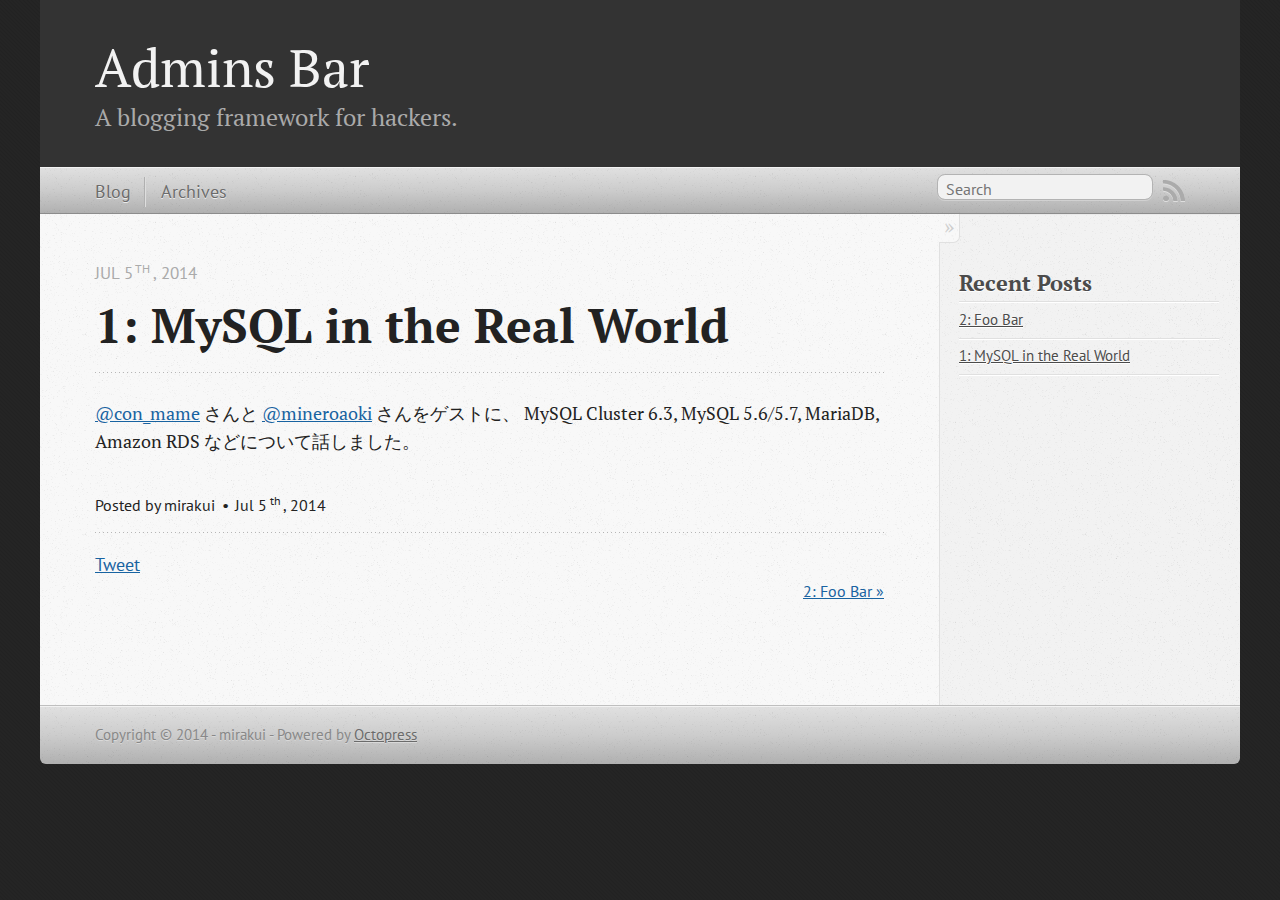
==== 1/index.html @ 6e289592 "Site updated at 2014-07-05 08:00:51 UTC" ====
<!DOCTYPE html>
<!--[if IEMobile 7 ]><html class="no-js iem7"><![endif]-->
<!--[if lt IE 9]><html class="no-js lte-ie8"><![endif]-->
<!--[if (gt IE 8)|(gt IEMobile 7)|!(IEMobile)|!(IE)]><!--><html class="no-js" lang="en"><!--<![endif]-->
<head>
  <meta charset="utf-8">
  <title>1: MySQL in the Real World - Admins Bar</title>
  <meta name="author" content="mirakui">

  
  <meta name="description" content="@con_mame さんと @mineroaoki さんをゲストに、 MySQL Cluster 6.3, MySQL 5.6/5.7, MariaDB, Amazon RDS などについて話しました。
">
  

  <!-- http://t.co/dKP3o1e -->
  <meta name="HandheldFriendly" content="True">
  <meta name="MobileOptimized" content="320">
  <meta name="viewport" content="width=device-width, initial-scale=1">

  
  <link rel="canonical" href="http://adminsbar.mirakui.com//1">
  <link href="/favicon.png" rel="icon">
  <link href="/stylesheets/screen.css" media="screen, projection" rel="stylesheet" type="text/css">
  <link href="/atom.xml" rel="alternate" title="Admins Bar" type="application/atom+xml">
  <script src="/javascripts/modernizr-2.0.js"></script>
  <script src="//ajax.googleapis.com/ajax/libs/jquery/1.9.1/jquery.min.js"></script>
  <script>!window.jQuery && document.write(unescape('%3Cscript src="./javascripts/libs/jquery.min.js"%3E%3C/script%3E'))</script>
  <script src="/javascripts/octopress.js" type="text/javascript"></script>
  <!--Fonts from Google"s Web font directory at http://google.com/webfonts -->
<link href="//fonts.googleapis.com/css?family=PT+Serif:regular,italic,bold,bolditalic" rel="stylesheet" type="text/css">
<link href="//fonts.googleapis.com/css?family=PT+Sans:regular,italic,bold,bolditalic" rel="stylesheet" type="text/css">

  

</head>

<body   >
  <header role="banner"><hgroup>
  <h1><a href="/">Admins Bar</a></h1>
  
    <h2>A blogging framework for hackers.</h2>
  
</hgroup>

</header>
  <nav role="navigation"><ul class="subscription" data-subscription="rss">
  <li><a href="/atom.xml" rel="subscribe-rss" title="subscribe via RSS">RSS</a></li>
  
</ul>
  
<form action="https://www.google.com/search" method="get">
  <fieldset role="search">
    <input type="hidden" name="q" value="site:adminsbar.mirakui.com/" />
    <input class="search" type="text" name="q" results="0" placeholder="Search"/>
  </fieldset>
</form>
  
<ul class="main-navigation">
  <li><a href="/">Blog</a></li>
  <li><a href="/blog/archives">Archives</a></li>
</ul>

</nav>
  <div id="main">
    <div id="content">
      <div>
<article class="hentry" role="article">
  
  <header>
    
      <h1 class="entry-title">1: MySQL in the Real World</h1>
    
    
      <p class="meta">
        








  


<time datetime="2014-07-05T16:33:17+09:00" pubdate data-updated="true">Jul 5<sup>th</sup>, 2014</time>
        
      </p>
    
  </header>


<div class="entry-content"><p><a href="https://twitter.com/con_mame">@con_mame</a> さんと <a href="https://twitter.com/mineroaoki">@mineroaoki</a> さんをゲストに、 MySQL Cluster 6.3, MySQL 5.6/5.7, MariaDB, Amazon RDS などについて話しました。</p>
</div>


  <footer>
    <p class="meta">
      
  

<span class="byline author vcard">Posted by <span class="fn">mirakui</span></span>

      








  


<time datetime="2014-07-05T16:33:17+09:00" pubdate data-updated="true">Jul 5<sup>th</sup>, 2014</time>
      


    </p>
    
      <div class="sharing">
  
  <a href="//twitter.com/share" class="twitter-share-button" data-url="http://adminsbar.mirakui.com//1/" data-via="" data-counturl="http://adminsbar.mirakui.com//1/" >Tweet</a>
  
  
  
</div>

    
    <p class="meta">
      
      
        <a class="basic-alignment right" href="/2/" title="Next Post: 2: Foo Bar">2: Foo Bar &raquo;</a>
      
    </p>
  </footer>
</article>

</div>

<aside class="sidebar">
  
    <section>
  <h1>Recent Posts</h1>
  <ul id="recent_posts">
    
      <li class="post">
        <a href="/2/">2: Foo Bar</a>
      </li>
    
      <li class="post">
        <a href="/1/">1: MySQL in the Real World</a>
      </li>
    
  </ul>
</section>





  
</aside>


    </div>
  </div>
  <footer role="contentinfo"><p>
  Copyright &copy; 2014 - mirakui -
  <span class="credit">Powered by <a href="http://octopress.org">Octopress</a></span>
</p>

</footer>
  







  <script type="text/javascript">
    (function(){
      var twitterWidgets = document.createElement('script');
      twitterWidgets.type = 'text/javascript';
      twitterWidgets.async = true;
      twitterWidgets.src = '//platform.twitter.com/widgets.js';
      document.getElementsByTagName('head')[0].appendChild(twitterWidgets);
    })();
  </script>





</body>
</html>
---- stylesheets/screen.css ----
html,body,div,span,applet,object,iframe,h1,h2,h3,h4,h5,h6,p,blockquote,pre,a,abbr,acronym,address,big,cite,code,del,dfn,em,img,ins,kbd,q,s,samp,small,strike,strong,sub,sup,tt,var,b,u,i,center,dl,dt,dd,ol,ul,li,fieldset,form,label,legend,table,caption,tbody,tfoot,thead,tr,th,td,article,aside,canvas,details,embed,figure,figcaption,footer,header,hgroup,menu,nav,output,ruby,section,summary,time,mark,audio,video{margin:0;padding:0;border:0;font:inherit;font-size:100%;vertical-align:baseline}html{line-height:1}ol,ul{list-style:none}table{border-collapse:collapse;border-spacing:0}caption,th,td{text-align:left;font-weight:normal;vertical-align:middle}q,blockquote{quotes:none}q:before,q:after,blockquote:before,blockquote:after{content:"";content:none}a img{border:none}article,aside,details,figcaption,figure,footer,header,hgroup,menu,nav,section,summary{display:block}a{color:#1863a1}a:visited{color:#751590}a:focus{color:#0181eb}a:hover{color:#0181eb}a:active{color:#01579f}aside.sidebar a{color:#222}aside.sidebar a:focus{color:#0181eb}aside.sidebar a:hover{color:#0181eb}aside.sidebar a:active{color:#01579f}a{-webkit-transition:color 0.3s;-moz-transition:color 0.3s;-o-transition:color 0.3s;transition:color 0.3s}html{background:#252525 url('/images/line-tile.png?1404541452') top left}body>div{background:#f2f2f2 url('/images/noise.png?1404541452') top left;border-bottom:1px solid #bfbfbf}body>div>div{background:#f8f8f8 url('/images/noise.png?1404541452') top left;border-right:1px solid #e0e0e0}.heading,body>header h1,h1,h2,h3,h4,h5,h6{font-family:"PT Serif","Georgia","Helvetica Neue",Arial,sans-serif}.sans,body>header h2,article header p.meta,article>footer,#content .blog-index footer,html .gist .gist-file .gist-meta,#blog-archives a.category,#blog-archives time,aside.sidebar section,body>footer{font-family:"PT Sans","Helvetica Neue",Arial,sans-serif}.serif,body,#content .blog-index a[rel=full-article]{font-family:"PT Serif",Georgia,Times,"Times New Roman",serif}.mono,pre,code,tt,p code,li code{font-family:Menlo,Monaco,"Andale Mono","lucida console","Courier New",monospace}body>header h1{font-size:2.2em;font-family:"PT Serif","Georgia","Helvetica Neue",Arial,sans-serif;font-weight:normal;line-height:1.2em;margin-bottom:0.6667em}body>header h2{font-family:"PT Serif","Georgia","Helvetica Neue",Arial,sans-serif}body{line-height:1.5em;color:#222}h1{font-size:2.2em;line-height:1.2em}@media only screen and (min-width: 992px){body{font-size:1.15em}h1{font-size:2.6em;line-height:1.2em}}h1,h2,h3,h4,h5,h6{text-rendering:optimizelegibility;margin-bottom:1em;font-weight:bold}h2,section h1{font-size:1.5em}h3,section h2,section section h1{font-size:1.3em}h4,section h3,section section h2,section section section h1{font-size:1em}h5,section h4,section section h3{font-size:.9em}h6,section h5,section section h4,section section section h3{font-size:.8em}p,article blockquote,ul,ol{margin-bottom:1.5em}ul{list-style-type:disc}ul ul{list-style-type:circle;margin-bottom:0px}ul ul ul{list-style-type:square;margin-bottom:0px}ol{list-style-type:decimal}ol ol{list-style-type:lower-alpha;margin-bottom:0px}ol ol ol{list-style-type:lower-roman;margin-bottom:0px}ul,ul ul,ul ol,ol,ol ul,ol ol{margin-left:1.3em}ul ul,ul ol,ol ul,ol ol{margin-bottom:0em}strong{font-weight:bold}em{font-style:italic}sup,sub{font-size:0.75em;position:relative;display:inline-block;padding:0 .2em;line-height:.8em}sup{top:-.5em}sub{bottom:-.5em}a[rev='footnote']{font-size:.75em;padding:0 .3em;line-height:1}q{font-style:italic}q:before{content:"\201C"}q:after{content:"\201D"}em,dfn{font-style:italic}strong,dfn{font-weight:bold}del,s{text-decoration:line-through}abbr,acronym{border-bottom:1px dotted;cursor:help}hr{margin-bottom:0.2em}small{font-size:.8em}big{font-size:1.2em}article blockquote{font-style:italic;position:relative;font-size:1.2em;line-height:1.5em;padding-left:1em;border-left:4px solid rgba(170,170,170,0.5)}article blockquote cite{font-style:italic}article blockquote cite a{color:#aaa !important;word-wrap:break-word}article blockquote cite:before{content:'\2014';padding-right:.3em;padding-left:.3em;color:#aaa}@media only screen and (min-width: 992px){article blockquote{padding-left:1.5em;border-left-width:4px}}.pullquote-right:before,.pullquote-left:before{padding:0;border:none;content:attr(data-pullquote);float:right;width:45%;margin:.5em 0 1em 1.5em;position:relative;top:7px;font-size:1.4em;line-height:1.45em}.pullquote-left:before{float:left;margin:.5em 1.5em 1em 0}.force-wrap,article a,aside.sidebar a{white-space:-moz-pre-wrap;white-space:-pre-wrap;white-space:-o-pre-wrap;white-space:pre-wrap;word-wrap:break-word}.group,body>header,body>nav,body>footer,body #content>article,body #content>div>article,body #content>div>section,body div.pagination,aside.sidebar,#main,#content,.sidebar{*zoom:1}.group:after,body>header:after,body>nav:after,body>footer:after,body #content>article:after,body #content>div>section:after,body div.pagination:after,#main:after,#content:after,.sidebar:after{content:"";display:table;clear:both}body{-webkit-text-size-adjust:none;max-width:1200px;position:relative;margin:0 auto}body>header,body>nav,body>footer,body #content>article,body #content>div>article,body #content>div>section{padding-left:18px;padding-right:18px}@media only screen and (min-width: 480px){body>header,body>nav,body>footer,body #content>article,body #content>div>article,body #content>div>section{padding-left:25px;padding-right:25px}}@media only screen and (min-width: 768px){body>header,body>nav,body>footer,body #content>article,body #content>div>article,body #content>div>section{padding-left:35px;padding-right:35px}}@media only screen and (min-width: 992px){body>header,body>nav,body>footer,body #content>article,body #content>div>article,body #content>div>section{padding-left:55px;padding-right:55px}}body div.pagination{margin-left:18px;margin-right:18px}@media only screen and (min-width: 480px){body div.pagination{margin-left:25px;margin-right:25px}}@media only screen and (min-width: 768px){body div.pagination{margin-left:35px;margin-right:35px}}@media only screen and (min-width: 992px){body div.pagination{margin-left:55px;margin-right:55px}}body>header{font-size:1em;padding-top:1.5em;padding-bottom:1.5em}#content{overflow:hidden}#content>div,#content>article{width:100%}aside.sidebar{float:none;padding:0 18px 1px;background-color:#f7f7f7;border-top:1px solid #e0e0e0}.flex-content,article img,article video,article .flash-video,aside.sidebar img{max-width:100%;height:auto}.basic-alignment.left,article img.left,article video.left,article .left.flash-video,aside.sidebar img.left{float:left;margin-right:1.5em}.basic-alignment.right,article img.right,article video.right,article .right.flash-video,aside.sidebar img.right{float:right;margin-left:1.5em}.basic-alignment.center,article img.center,article video.center,article .center.flash-video,aside.sidebar img.center{display:block;margin:0 auto 1.5em}.basic-alignment.left,article img.left,article video.left,article .left.flash-video,aside.sidebar img.left,.basic-alignment.right,article img.right,article video.right,article .right.flash-video,aside.sidebar img.right{margin-bottom:.8em}.toggle-sidebar,.no-sidebar .toggle-sidebar{display:none}@media only screen and (min-width: 750px){body.sidebar-footer aside.sidebar{float:none;width:auto;clear:left;margin:0;padding:0 35px 1px;background-color:#f7f7f7;border-top:1px solid #eaeaea}body.sidebar-footer aside.sidebar section.odd,body.sidebar-footer aside.sidebar section.even{float:left;width:48%}body.sidebar-footer aside.sidebar section.odd{margin-left:0}body.sidebar-footer aside.sidebar section.even{margin-left:4%}body.sidebar-footer aside.sidebar.thirds section{width:30%;margin-left:5%}body.sidebar-footer aside.sidebar.thirds section.first{margin-left:0;clear:both}}body.sidebar-footer #content{margin-right:0px}body.sidebar-footer .toggle-sidebar{display:none}@media only screen and (min-width: 550px){body>header{font-size:1em}}@media only screen and (min-width: 750px){aside.sidebar{float:none;width:auto;clear:left;margin:0;padding:0 35px 1px;background-color:#f7f7f7;border-top:1px solid #eaeaea}aside.sidebar section.odd,aside.sidebar section.even{float:left;width:48%}aside.sidebar section.odd{margin-left:0}aside.sidebar section.even{margin-left:4%}aside.sidebar.thirds section{width:30%;margin-left:5%}aside.sidebar.thirds section.first{margin-left:0;clear:both}}@media only screen and (min-width: 768px){body{-webkit-text-size-adjust:auto}body>header{font-size:1.2em}#main{padding:0;margin:0 auto}#content{overflow:visible;margin-right:240px;position:relative}.no-sidebar #content{margin-right:0;border-right:0}.collapse-sidebar #content{margin-right:20px}#content>div,#content>article{padding-top:17.5px;padding-bottom:17.5px;float:left}aside.sidebar{width:210px;padding:0 15px 15px;background:none;clear:none;float:left;margin:0 -100% 0 0}aside.sidebar section{width:auto;margin-left:0}aside.sidebar section.odd,aside.sidebar section.even{float:none;width:auto;margin-left:0}.collapse-sidebar aside.sidebar{float:none;width:auto;clear:left;margin:0;padding:0 35px 1px;background-color:#f7f7f7;border-top:1px solid #eaeaea}.collapse-sidebar aside.sidebar section.odd,.collapse-sidebar aside.sidebar section.even{float:left;width:48%}.collapse-sidebar aside.sidebar section.odd{margin-left:0}.collapse-sidebar aside.sidebar section.even{margin-left:4%}.collapse-sidebar aside.sidebar.thirds section{width:30%;margin-left:5%}.collapse-sidebar aside.sidebar.thirds section.first{margin-left:0;clear:both}}@media only screen and (min-width: 992px){body>header{font-size:1.3em}#content{margin-right:300px}#content>div,#content>article{padding-top:27.5px;padding-bottom:27.5px}aside.sidebar{width:260px;padding:1.2em 20px 20px}.collapse-sidebar aside.sidebar{padding-left:55px;padding-right:55px}}@media only screen and (min-width: 768px){ul,ol{margin-left:0}}body>header{background:#333}body>header h1{display:inline-block;margin:0}body>header h1 a,body>header h1 a:visited,body>header h1 a:hover{color:#f2f2f2;text-decoration:none}body>header h2{margin:.2em 0 0;font-size:1em;color:#aaa;font-weight:normal}body>nav{position:relative;background-color:#ccc;background:url('/images/noise.png?1404541452'),-webkit-gradient(linear, 50% 0%, 50% 100%, color-stop(0%, #e0e0e0), color-stop(50%, #cccccc), color-stop(100%, #b0b0b0));background:url('/images/noise.png?1404541452'),-webkit-linear-gradient(#e0e0e0,#cccccc,#b0b0b0);background:url('/images/noise.png?1404541452'),-moz-linear-gradient(#e0e0e0,#cccccc,#b0b0b0);background:url('/images/noise.png?1404541452'),-o-linear-gradient(#e0e0e0,#cccccc,#b0b0b0);background:url('/images/noise.png?1404541452'),linear-gradient(#e0e0e0,#cccccc,#b0b0b0);border-top:1px solid #f2f2f2;border-bottom:1px solid #8c8c8c;padding-top:.35em;padding-bottom:.35em}body>nav form{-webkit-background-clip:padding;-moz-background-clip:padding;background-clip:padding-box;margin:0;padding:0}body>nav form .search{padding:.3em .5em 0;font-size:.85em;font-family:"PT Sans","Helvetica Neue",Arial,sans-serif;line-height:1.1em;width:95%;-webkit-border-radius:0.5em;-moz-border-radius:0.5em;-ms-border-radius:0.5em;-o-border-radius:0.5em;border-radius:0.5em;-webkit-background-clip:padding;-moz-background-clip:padding;background-clip:padding-box;-webkit-box-shadow:#d1d1d1 0 1px;-moz-box-shadow:#d1d1d1 0 1px;box-shadow:#d1d1d1 0 1px;background-color:#f2f2f2;border:1px solid #b3b3b3;color:#888}body>nav form .search:focus{color:#444;border-color:#80b1df;-webkit-box-shadow:#80b1df 0 0 4px,#80b1df 0 0 3px inset;-moz-box-shadow:#80b1df 0 0 4px,#80b1df 0 0 3px inset;box-shadow:#80b1df 0 0 4px,#80b1df 0 0 3px inset;background-color:#fff;outline:none}body>nav fieldset[role=search]{float:right;width:48%}body>nav fieldset.mobile-nav{float:left;width:48%}body>nav fieldset.mobile-nav select{width:100%;font-size:.8em;border:1px solid #888}body>nav ul{display:none}@media only screen and (min-width: 550px){body>nav{font-size:.9em}body>nav ul{margin:0;padding:0;border:0;overflow:hidden;*zoom:1;float:left;display:block;padding-top:.15em}body>nav ul li{list-style-image:none;list-style-type:none;margin-left:0;white-space:nowrap;display:inline;float:left;padding-left:0;padding-right:0}body>nav ul li:first-child,body>nav ul li.first{padding-left:0}body>nav ul li:last-child{padding-right:0}body>nav ul li.last{padding-right:0}body>nav ul.subscription{margin-left:.8em;float:right}body>nav ul.subscription li:last-child a{padding-right:0}body>nav ul li{margin:0}body>nav a{color:#6b6b6b;font-family:"PT Sans","Helvetica Neue",Arial,sans-serif;text-shadow:#ebebeb 0 1px;float:left;text-decoration:none;font-size:1.1em;padding:.1em 0;line-height:1.5em}body>nav a:visited{color:#6b6b6b}body>nav a:hover{color:#2b2b2b}body>nav li+li{border-left:1px solid #b0b0b0;margin-left:.8em}body>nav li+li a{padding-left:.8em;border-left:1px solid #dedede}body>nav form{float:right;text-align:left;padding-left:.8em;width:175px}body>nav form .search{width:93%;font-size:.95em;line-height:1.2em}body>nav ul[data-subscription$=email]+form{width:97px}body>nav ul[data-subscription$=email]+form .search{width:91%}body>nav fieldset.mobile-nav{display:none}body>nav fieldset[role=search]{width:99%}}@media only screen and (min-width: 992px){body>nav form{width:215px}body>nav ul[data-subscription$=email]+form{width:147px}}.no-placeholder body>nav .search{background:#f2f2f2 url('/images/search.png?1404541452') 0.3em 0.25em no-repeat;text-indent:1.3em}@media only screen and (min-width: 550px){.maskImage body>nav ul[data-subscription$=email]+form{width:123px}}@media only screen and (min-width: 992px){.maskImage body>nav ul[data-subscription$=email]+form{width:173px}}.maskImage ul.subscription{position:relative;top:.2em}.maskImage ul.subscription li,.maskImage ul.subscription a{border:0;padding:0}.maskImage a[rel=subscribe-rss]{position:relative;top:0px;text-indent:-999999em;background-color:#dedede;border:0;padding:0}.maskImage a[rel=subscribe-rss],.maskImage a[rel=subscribe-rss]:after{-webkit-mask-image:url('/images/rss.png?1404541452');-moz-mask-image:url('/images/rss.png?1404541452');-ms-mask-image:url('/images/rss.png?1404541452');-o-mask-image:url('/images/rss.png?1404541452');mask-image:url('/images/rss.png?1404541452');-webkit-mask-repeat:no-repeat;-moz-mask-repeat:no-repeat;-ms-mask-repeat:no-repeat;-o-mask-repeat:no-repeat;mask-repeat:no-repeat;width:22px;height:22px}.maskImage a[rel=subscribe-rss]:after{content:"";position:absolute;top:-1px;left:0;background-color:#ababab}.maskImage a[rel=subscribe-rss]:hover:after{background-color:#9e9e9e}.maskImage a[rel=subscribe-email]{position:relative;top:0px;text-indent:-999999em;background-color:#dedede;border:0;padding:0}.maskImage a[rel=subscribe-email],.maskImage a[rel=subscribe-email]:after{-webkit-mask-image:url('/images/email.png?1404541452');-moz-mask-image:url('/images/email.png?1404541452');-ms-mask-image:url('/images/email.png?1404541452');-o-mask-image:url('/images/email.png?1404541452');mask-image:url('/images/email.png?1404541452');-webkit-mask-repeat:no-repeat;-moz-mask-repeat:no-repeat;-ms-mask-repeat:no-repeat;-o-mask-repeat:no-repeat;mask-repeat:no-repeat;width:28px;height:22px}.maskImage a[rel=subscribe-email]:after{content:"";position:absolute;top:-1px;left:0;background-color:#ababab}.maskImage a[rel=subscribe-email]:hover:after{background-color:#9e9e9e}article{padding-top:1em}article header{position:relative;padding-top:2em;padding-bottom:1em;margin-bottom:1em;background:url('[data-uri]') bottom left repeat-x}article header h1{margin:0}article header h1 a{text-decoration:none}article header h1 a:hover{text-decoration:underline}article header p{font-size:.9em;color:#aaa;margin:0}article header p.meta{text-transform:uppercase;position:absolute;top:0}@media only screen and (min-width: 768px){article header{margin-bottom:1.5em;padding-bottom:1em;background:url('[data-uri]') bottom left repeat-x}}article h2{padding-top:0.8em;background:url('[data-uri]') top left repeat-x}.entry-content article h2:first-child,article header+h2{padding-top:0}article h2:first-child,article header+h2{background:none}article .feature{padding-top:.5em;margin-bottom:1em;padding-bottom:1em;background:url('[data-uri]') bottom left repeat-x;font-size:2.0em;font-style:italic;line-height:1.3em}article img,article video,article .flash-video{-webkit-border-radius:0.3em;-moz-border-radius:0.3em;-ms-border-radius:0.3em;-o-border-radius:0.3em;border-radius:0.3em;-webkit-box-shadow:rgba(0,0,0,0.15) 0 1px 4px;-moz-box-shadow:rgba(0,0,0,0.15) 0 1px 4px;box-shadow:rgba(0,0,0,0.15) 0 1px 4px;-webkit-box-sizing:border-box;-moz-box-sizing:border-box;box-sizing:border-box;border:#fff 0.5em solid}article video,article .flash-video{margin:0 auto 1.5em}article video{display:block;width:100%}article .flash-video>div{position:relative;display:block;padding-bottom:56.25%;padding-top:1px;height:0;overflow:hidden}article .flash-video>div iframe,article .flash-video>div object,article .flash-video>div embed{position:absolute;top:0;left:0;width:100%;height:100%}article>footer{padding-bottom:2.5em;margin-top:2em}article>footer p.meta{margin-bottom:.8em;font-size:.85em;clear:both;overflow:hidden}.blog-index article+article{background:url('[data-uri]') top left repeat-x}#content .blog-index{padding-top:0;padding-bottom:0}#content .blog-index article{padding-top:2em}#content .blog-index article header{background:none;padding-bottom:0}#content .blog-index article h1{font-size:2.2em}#content .blog-index article h1 a{color:inherit}#content .blog-index article h1 a:hover{color:#0181eb}#content .blog-index a[rel=full-article]{background:#ebebeb;display:inline-block;padding:.4em .8em;margin-right:.5em;text-decoration:none;color:#666;-webkit-transition:background-color 0.5s;-moz-transition:background-color 0.5s;-o-transition:background-color 0.5s;transition:background-color 0.5s}#content .blog-index a[rel=full-article]:hover{background:#0181eb;text-shadow:none;color:#f8f8f8}#content .blog-index footer{margin-top:1em}.separator,article>footer .byline+time:before,article>footer time+time:before,article>footer .comments:before,article>footer .byline ~ .categories:before{content:"\2022 ";padding:0 .4em 0 .2em;display:inline-block}#content div.pagination{text-align:center;font-size:.95em;position:relative;background:url('[data-uri]') top left repeat-x;padding-top:1.5em;padding-bottom:1.5em}#content div.pagination a{text-decoration:none;color:#aaa}#content div.pagination a.prev{position:absolute;left:0}#content div.pagination a.next{position:absolute;right:0}#content div.pagination a:hover{color:#0181eb}#content div.pagination a[href*=archive]:before,#content div.pagination a[href*=archive]:after{content:'\2014';padding:0 .3em}p.meta+.sharing{padding-top:1em;padding-left:0;background:url('[data-uri]') top left repeat-x}#fb-root{display:none}.highlight,html .gist .gist-file .gist-syntax .gist-highlight{border:1px solid #05232b !important}.highlight table td.code,html .gist .gist-file .gist-syntax .gist-highlight table td.code{width:100%}.highlight .line-numbers,html .gist .gist-file .gist-syntax .highlight .line_numbers{text-align:right;font-size:13px;line-height:1.45em;background:#073642 url('/images/noise.png?1404541452') top left !important;border-right:1px solid #00232c !important;-webkit-box-shadow:#083e4b -1px 0 inset;-moz-box-shadow:#083e4b -1px 0 inset;box-shadow:#083e4b -1px 0 inset;text-shadow:#021014 0 -1px;padding:.8em !important;-webkit-border-radius:0;-moz-border-radius:0;-ms-border-radius:0;-o-border-radius:0;border-radius:0}.highlight .line-numbers span,html .gist .gist-file .gist-syntax .highlight .line_numbers span{color:#586e75 !important}figure.code,.gist-file,pre{-webkit-box-shadow:rgba(0,0,0,0.06) 0 0 10px;-moz-box-shadow:rgba(0,0,0,0.06) 0 0 10px;box-shadow:rgba(0,0,0,0.06) 0 0 10px}figure.code .highlight pre,.gist-file .highlight pre,pre .highlight pre{-webkit-box-shadow:none;-moz-box-shadow:none;box-shadow:none}.gist .highlight *::-moz-selection,figure.code .highlight *::-moz-selection{background:#386774;color:inherit;text-shadow:#002b36 0 1px}.gist .highlight *::-webkit-selection,figure.code .highlight *::-webkit-selection{background:#386774;color:inherit;text-shadow:#002b36 0 1px}.gist .highlight *::selection,figure.code .highlight *::selection{background:#386774;color:inherit;text-shadow:#002b36 0 1px}html .gist .gist-file{margin-bottom:1.8em;position:relative;border:none;padding-top:26px !important}html .gist .gist-file .highlight{margin-bottom:0}html .gist .gist-file .gist-syntax{border-bottom:0 !important;background:none !important}html .gist .gist-file .gist-syntax .gist-highlight{background:#002b36 !important}html .gist .gist-file .gist-syntax .highlight pre{padding:0}html .gist .gist-file .gist-meta{padding:.6em 0.8em;border:1px solid #083e4b !important;color:#586e75;font-size:.7em !important;background:#073642 url('/images/noise.png?1404541452') top left;line-height:1.5em}html .gist .gist-file .gist-meta a{color:#75878b !important;text-decoration:none}html .gist .gist-file .gist-meta a:hover{text-decoration:underline}html .gist .gist-file .gist-meta a:hover{color:#93a1a1 !important}html .gist .gist-file .gist-meta a[href*='#file']{position:absolute;top:0;left:0;right:-10px;color:#474747 !important}html .gist .gist-file .gist-meta a[href*='#file']:hover{color:#1863a1 !important}html .gist .gist-file .gist-meta a[href*=raw]{top:.4em}pre{background:#002b36 url('/images/noise.png?1404541452') top left;-webkit-border-radius:0.4em;-moz-border-radius:0.4em;-ms-border-radius:0.4em;-o-border-radius:0.4em;border-radius:0.4em;border:1px solid #05232b;line-height:1.45em;font-size:13px;margin-bottom:2.1em;padding:.8em 1em;color:#93a1a1;overflow:auto}h3.filename+pre{-moz-border-radius-topleft:0px;-webkit-border-top-left-radius:0px;border-top-left-radius:0px;-moz-border-radius-topright:0px;-webkit-border-top-right-radius:0px;border-top-right-radius:0px}p code,li code{display:inline-block;white-space:no-wrap;background:#fff;font-size:.8em;line-height:1.5em;color:#555;border:1px solid #ddd;-webkit-border-radius:0.4em;-moz-border-radius:0.4em;-ms-border-radius:0.4em;-o-border-radius:0.4em;border-radius:0.4em;padding:0 .3em;margin:-1px 0}p pre code,li pre code{font-size:1em !important;background:none;border:none}.pre-code,html .gist .gist-file .gist-syntax .highlight pre,.highlight code{font-family:Menlo,Monaco,"Andale Mono","lucida console","Courier New",monospace !important;overflow:scroll;overflow-y:hidden;display:block;padding:.8em;overflow-x:auto;line-height:1.45em;background:#002b36 url('/images/noise.png?1404541452') top left !important;color:#93a1a1 !important}.pre-code span,html .gist .gist-file .gist-syntax .highlight pre span,.highlight code span{color:#93a1a1 !important}.pre-code span,html .gist .gist-file .gist-syntax .highlight pre span,.highlight code span{font-style:normal !important;font-weight:normal !important}.pre-code .c,html .gist .gist-file .gist-syntax .highlight pre .c,.highlight code .c{color:#586e75 !important;font-style:italic !important}.pre-code .cm,html .gist .gist-file .gist-syntax .highlight pre .cm,.highlight code .cm{color:#586e75 !important;font-style:italic !important}.pre-code .cp,html .gist .gist-file .gist-syntax .highlight pre .cp,.highlight code .cp{color:#586e75 !important;font-style:italic !important}.pre-code .c1,html .gist .gist-file .gist-syntax .highlight pre .c1,.highlight code .c1{color:#586e75 !important;font-style:italic !important}.pre-code .cs,html .gist .gist-file .gist-syntax .highlight pre .cs,.highlight code .cs{color:#586e75 !important;font-weight:bold !important;font-style:italic !important}.pre-code .err,html .gist .gist-file .gist-syntax .highlight pre .err,.highlight code .err{color:#dc322f !important;background:none !important}.pre-code .k,html .gist .gist-file .gist-syntax .highlight pre .k,.highlight code .k{color:#cb4b16 !important}.pre-code .o,html .gist .gist-file .gist-syntax .highlight pre .o,.highlight code .o{color:#93a1a1 !important;font-weight:bold !important}.pre-code .p,html .gist .gist-file .gist-syntax .highlight pre .p,.highlight code .p{color:#93a1a1 !important}.pre-code .ow,html .gist .gist-file .gist-syntax .highlight pre .ow,.highlight code .ow{color:#2aa198 !important;font-weight:bold !important}.pre-code .gd,html .gist .gist-file .gist-syntax .highlight pre .gd,.highlight code .gd{color:#93a1a1 !important;background-color:#372c34 !important;display:inline-block}.pre-code .gd .x,html .gist .gist-file .gist-syntax .highlight pre .gd .x,.highlight code .gd .x{color:#93a1a1 !important;background-color:#4d2d33 !important;display:inline-block}.pre-code .ge,html .gist .gist-file .gist-syntax .highlight pre .ge,.highlight code .ge{color:#93a1a1 !important;font-style:italic !important}.pre-code .gh,html .gist .gist-file .gist-syntax .highlight pre .gh,.highlight code .gh{color:#586e75 !important}.pre-code .gi,html .gist .gist-file .gist-syntax .highlight pre .gi,.highlight code .gi{color:#93a1a1 !important;background-color:#1a412b !important;display:inline-block}.pre-code .gi .x,html .gist .gist-file .gist-syntax .highlight pre .gi .x,.highlight code .gi .x{color:#93a1a1 !important;background-color:#355720 !important;display:inline-block}.pre-code .gs,html .gist .gist-file .gist-syntax .highlight pre .gs,.highlight code .gs{color:#93a1a1 !important;font-weight:bold !important}.pre-code .gu,html .gist .gist-file .gist-syntax .highlight pre .gu,.highlight code .gu{color:#6c71c4 !important}.pre-code .kc,html .gist .gist-file .gist-syntax .highlight pre .kc,.highlight code .kc{color:#859900 !important;font-weight:bold !important}.pre-code .kd,html .gist .gist-file .gist-syntax .highlight pre .kd,.highlight code .kd{color:#268bd2 !important}.pre-code .kp,html .gist .gist-file .gist-syntax .highlight pre .kp,.highlight code .kp{color:#cb4b16 !important;font-weight:bold !important}.pre-code .kr,html .gist .gist-file .gist-syntax .highlight pre .kr,.highlight code .kr{color:#d33682 !important;font-weight:bold !important}.pre-code .kt,html .gist .gist-file .gist-syntax .highlight pre .kt,.highlight code .kt{color:#2aa198 !important}.pre-code .n,html .gist .gist-file .gist-syntax .highlight pre .n,.highlight code .n{color:#268bd2 !important}.pre-code .na,html .gist .gist-file .gist-syntax .highlight pre .na,.highlight code .na{color:#268bd2 !important}.pre-code .nb,html .gist .gist-file .gist-syntax .highlight pre .nb,.highlight code .nb{color:#859900 !important}.pre-code .nc,html .gist .gist-file .gist-syntax .highlight pre .nc,.highlight code .nc{color:#d33682 !important}.pre-code .no,html .gist .gist-file .gist-syntax .highlight pre .no,.highlight code .no{color:#b58900 !important}.pre-code .nl,html .gist .gist-file .gist-syntax .highlight pre .nl,.highlight code .nl{color:#859900 !important}.pre-code .ne,html .gist .gist-file .gist-syntax .highlight pre .ne,.highlight code .ne{color:#268bd2 !important;font-weight:bold !important}.pre-code .nf,html .gist .gist-file .gist-syntax .highlight pre .nf,.highlight code .nf{color:#268bd2 !important;font-weight:bold !important}.pre-code .nn,html .gist .gist-file .gist-syntax .highlight pre .nn,.highlight code .nn{color:#b58900 !important}.pre-code .nt,html .gist .gist-file .gist-syntax .highlight pre .nt,.highlight code .nt{color:#268bd2 !important;font-weight:bold !important}.pre-code .nx,html .gist .gist-file .gist-syntax .highlight pre .nx,.highlight code .nx{color:#b58900 !important}.pre-code .vg,html .gist .gist-file .gist-syntax .highlight pre .vg,.highlight code .vg{color:#268bd2 !important}.pre-code .vi,html .gist .gist-file .gist-syntax .highlight pre .vi,.highlight code .vi{color:#268bd2 !important}.pre-code .nv,html .gist .gist-file .gist-syntax .highlight pre .nv,.highlight code .nv{color:#268bd2 !important}.pre-code .mf,html .gist .gist-file .gist-syntax .highlight pre .mf,.highlight code .mf{color:#2aa198 !important}.pre-code .m,html .gist .gist-file .gist-syntax .highlight pre .m,.highlight code .m{color:#2aa198 !important}.pre-code .mh,html .gist .gist-file .gist-syntax .highlight pre .mh,.highlight code .mh{color:#2aa198 !important}.pre-code .mi,html .gist .gist-file .gist-syntax .highlight pre .mi,.highlight code .mi{color:#2aa198 !important}.pre-code .s,html .gist .gist-file .gist-syntax .highlight pre .s,.highlight code .s{color:#2aa198 !important}.pre-code .sd,html .gist .gist-file .gist-syntax .highlight pre .sd,.highlight code .sd{color:#2aa198 !important}.pre-code .s2,html .gist .gist-file .gist-syntax .highlight pre .s2,.highlight code .s2{color:#2aa198 !important}.pre-code .se,html .gist .gist-file .gist-syntax .highlight pre .se,.highlight code .se{color:#dc322f !important}.pre-code .si,html .gist .gist-file .gist-syntax .highlight pre .si,.highlight code .si{color:#268bd2 !important}.pre-code .sr,html .gist .gist-file .gist-syntax .highlight pre .sr,.highlight code .sr{color:#2aa198 !important}.pre-code .s1,html .gist .gist-file .gist-syntax .highlight pre .s1,.highlight code .s1{color:#2aa198 !important}.pre-code div .gd,html .gist .gist-file .gist-syntax .highlight pre div .gd,.highlight code div .gd,.pre-code div .gd .x,html .gist .gist-file .gist-syntax .highlight pre div .gd .x,.highlight code div .gd .x,.pre-code div .gi,html .gist .gist-file .gist-syntax .highlight pre div .gi,.highlight code div .gi,.pre-code div .gi .x,html .gist .gist-file .gist-syntax .highlight pre div .gi .x,.highlight code div .gi .x{display:inline-block;width:100%}.highlight,.gist-highlight{margin-bottom:1.8em;background:#002b36;overflow-y:hidden;overflow-x:auto}.highlight pre,.gist-highlight pre{background:none;-webkit-border-radius:0px;-moz-border-radius:0px;-ms-border-radius:0px;-o-border-radius:0px;border-radius:0px;border:none;padding:0;margin-bottom:0}pre::-webkit-scrollbar,.highlight::-webkit-scrollbar,.gist-highlight::-webkit-scrollbar{height:.5em;background:rgba(255,255,255,0.15)}pre::-webkit-scrollbar-thumb:horizontal,.highlight::-webkit-scrollbar-thumb:horizontal,.gist-highlight::-webkit-scrollbar-thumb:horizontal{background:rgba(255,255,255,0.2);-webkit-border-radius:4px;border-radius:4px}.highlight code{background:#000}figure.code{background:none;padding:0;border:0;margin-bottom:1.5em}figure.code pre{margin-bottom:0}figure.code figcaption{position:relative}figure.code .highlight{margin-bottom:0}.code-title,html .gist .gist-file .gist-meta a[href*='#file'],h3.filename,figure.code figcaption{text-align:center;font-size:13px;line-height:2em;text-shadow:#cbcccc 0 1px 0;color:#474747;font-weight:normal;margin-bottom:0;-moz-border-radius-topleft:5px;-webkit-border-top-left-radius:5px;border-top-left-radius:5px;-moz-border-radius-topright:5px;-webkit-border-top-right-radius:5px;border-top-right-radius:5px;font-family:"Helvetica Neue", Arial, "Lucida Grande", "Lucida Sans Unicode", Lucida, sans-serif;background:#aaa url('/images/code_bg.png?1404541452') top repeat-x;border:1px solid #565656;border-top-color:#cbcbcb;border-left-color:#a5a5a5;border-right-color:#a5a5a5;border-bottom:0}.download-source,html .gist .gist-file .gist-meta a[href*=raw],figure.code figcaption a{position:absolute;right:.8em;text-decoration:none;color:#666 !important;z-index:1;font-size:13px;text-shadow:#cbcccc 0 1px 0;padding-left:3em}.download-source:hover,html .gist .gist-file .gist-meta a[href*=raw]:hover,figure.code figcaption a:hover{text-decoration:underline}#archive #content>div,#archive #content>div>article{padding-top:0}#blog-archives{color:#aaa}#blog-archives article{padding:1em 0 1em;position:relative;background:url('[data-uri]') bottom left repeat-x}#blog-archives article:last-child{background:none}#blog-archives article footer{padding:0;margin:0}#blog-archives h1{color:#222;margin-bottom:.3em}#blog-archives h2{display:none}#blog-archives h1{font-size:1.5em}#blog-archives h1 a{text-decoration:none;color:inherit;font-weight:normal;display:inline-block}#blog-archives h1 a:hover{text-decoration:underline}#blog-archives h1 a:hover{color:#0181eb}#blog-archives a.category,#blog-archives time{color:#aaa}#blog-archives .entry-content{display:none}#blog-archives time{font-size:.9em;line-height:1.2em}#blog-archives time .month,#blog-archives time .day{display:inline-block}#blog-archives time .month{text-transform:uppercase}#blog-archives p{margin-bottom:1em}#blog-archives a,#blog-archives .entry-content a{color:inherit}#blog-archives a:hover,#blog-archives .entry-content a:hover{color:#0181eb}#blog-archives a:hover{color:#0181eb}@media only screen and (min-width: 550px){#blog-archives article{margin-left:5em}#blog-archives h2{margin-bottom:.3em;font-weight:normal;display:inline-block;position:relative;top:-1px;float:left}#blog-archives h2:first-child{padding-top:.75em}#blog-archives time{position:absolute;text-align:right;left:0em;top:1.8em}#blog-archives .year{display:none}#blog-archives article{padding-left:4.5em;padding-bottom:.7em}#blog-archives a.category{line-height:1.1em}}#content>.category article{margin-left:0;padding-left:6.8em}#content>.category .year{display:inline}.side-shadow-border,aside.sidebar section h1,aside.sidebar li{-webkit-box-shadow:#fff 0 1px;-moz-box-shadow:#fff 0 1px;box-shadow:#fff 0 1px}aside.sidebar{overflow:hidden;color:#4b4b4b;text-shadow:#fff 0 1px}aside.sidebar section{font-size:.8em;line-height:1.4em;margin-bottom:1.5em}aside.sidebar section h1{margin:1.5em 0 0;padding-bottom:.2em;border-bottom:1px solid #e0e0e0}aside.sidebar section h1+p{padding-top:.4em}aside.sidebar img{-webkit-border-radius:0.3em;-moz-border-radius:0.3em;-ms-border-radius:0.3em;-o-border-radius:0.3em;border-radius:0.3em;-webkit-box-shadow:rgba(0,0,0,0.15) 0 1px 4px;-moz-box-shadow:rgba(0,0,0,0.15) 0 1px 4px;box-shadow:rgba(0,0,0,0.15) 0 1px 4px;-webkit-box-sizing:border-box;-moz-box-sizing:border-box;box-sizing:border-box;border:#fff 0.3em solid}aside.sidebar ul{margin-bottom:0.5em;margin-left:0}aside.sidebar li{list-style:none;padding:.5em 0;margin:0;border-bottom:1px solid #e0e0e0}aside.sidebar li p:last-child{margin-bottom:0}aside.sidebar a{color:inherit;-webkit-transition:color 0.5s;-moz-transition:color 0.5s;-o-transition:color 0.5s;transition:color 0.5s}aside.sidebar:hover a{color:#222}aside.sidebar:hover a:hover{color:#0181eb}.aside-alt-link,#pinboard_linkroll .pin-tag{color:#7e7e7e}.aside-alt-link:hover,#pinboard_linkroll .pin-tag:hover{color:#0181eb}@media only screen and (min-width: 768px){.toggle-sidebar{outline:none;position:absolute;right:-10px;top:0;bottom:0;display:inline-block;text-decoration:none;color:#cecece;width:9px;cursor:pointer}.toggle-sidebar:hover{background:#e9e9e9;background:-webkit-gradient(linear, 0% 50%, 100% 50%, color-stop(0%, rgba(224,224,224,0.5)), color-stop(100%, rgba(224,224,224,0)));background:-webkit-linear-gradient(left, rgba(224,224,224,0.5),rgba(224,224,224,0));background:-moz-linear-gradient(left, rgba(224,224,224,0.5),rgba(224,224,224,0));background:-o-linear-gradient(left, rgba(224,224,224,0.5),rgba(224,224,224,0));background:linear-gradient(left, rgba(224,224,224,0.5),rgba(224,224,224,0))}.toggle-sidebar:after{position:absolute;right:-11px;top:0;width:20px;font-size:1.2em;line-height:1.1em;padding-bottom:.15em;-moz-border-radius-bottomright:0.3em;-webkit-border-bottom-right-radius:0.3em;border-bottom-right-radius:0.3em;text-align:center;background:#f8f8f8 url('/images/noise.png?1404541452') top left;border-bottom:1px solid #e0e0e0;border-right:1px solid #e0e0e0;content:"\00BB";text-indent:-1px}.collapse-sidebar .toggle-sidebar{text-indent:0px;right:-20px;width:19px}.collapse-sidebar .toggle-sidebar:hover{background:#e9e9e9}.collapse-sidebar .toggle-sidebar:after{border-left:1px solid #e0e0e0;text-shadow:#fff 0 1px;content:"\00AB";left:0px;right:0;text-align:center;text-indent:0;border:0;border-right-width:0;background:none}}.googleplus h1{-moz-box-shadow:none !important;-webkit-box-shadow:none !important;-o-box-shadow:none !important;box-shadow:none !important;border-bottom:0px none !important}.googleplus a{text-decoration:none;white-space:normal !important;line-height:32px}.googleplus a img{float:left;margin-right:0.5em;border:0 none}.googleplus-hidden{position:absolute;top:-1000em;left:-1000em}#pinboard_linkroll .pin-title,#pinboard_linkroll .pin-description{display:block;margin-bottom:.5em}#pinboard_linkroll .pin-tag{text-decoration:none}#pinboard_linkroll .pin-tag:hover{text-decoration:underline}#pinboard_linkroll .pin-tag:after{content:','}#pinboard_linkroll .pin-tag:last-child:after{content:''}.delicious-posts a.delicious-link{margin-bottom:.5em;display:block}.delicious-posts p{font-size:1em}body>footer{font-size:.8em;color:#888;text-shadow:#d9d9d9 0 1px;background-color:#ccc;background:url('/images/noise.png?1404541452'),-webkit-gradient(linear, 50% 0%, 50% 100%, color-stop(0%, #e0e0e0), color-stop(50%, #cccccc), color-stop(100%, #b0b0b0));background:url('/images/noise.png?1404541452'),-webkit-linear-gradient(#e0e0e0,#cccccc,#b0b0b0);background:url('/images/noise.png?1404541452'),-moz-linear-gradient(#e0e0e0,#cccccc,#b0b0b0);background:url('/images/noise.png?1404541452'),-o-linear-gradient(#e0e0e0,#cccccc,#b0b0b0);background:url('/images/noise.png?1404541452'),linear-gradient(#e0e0e0,#cccccc,#b0b0b0);border-top:1px solid #f2f2f2;position:relative;padding-top:1em;padding-bottom:1em;margin-bottom:3em;-moz-border-radius-bottomleft:0.4em;-webkit-border-bottom-left-radius:0.4em;border-bottom-left-radius:0.4em;-moz-border-radius-bottomright:0.4em;-webkit-border-bottom-right-radius:0.4em;border-bottom-right-radius:0.4em;z-index:1}body>footer a{color:#6b6b6b}body>footer a:visited{color:#6b6b6b}body>footer a:hover{color:#484848}body>footer p:last-child{margin-bottom:0}
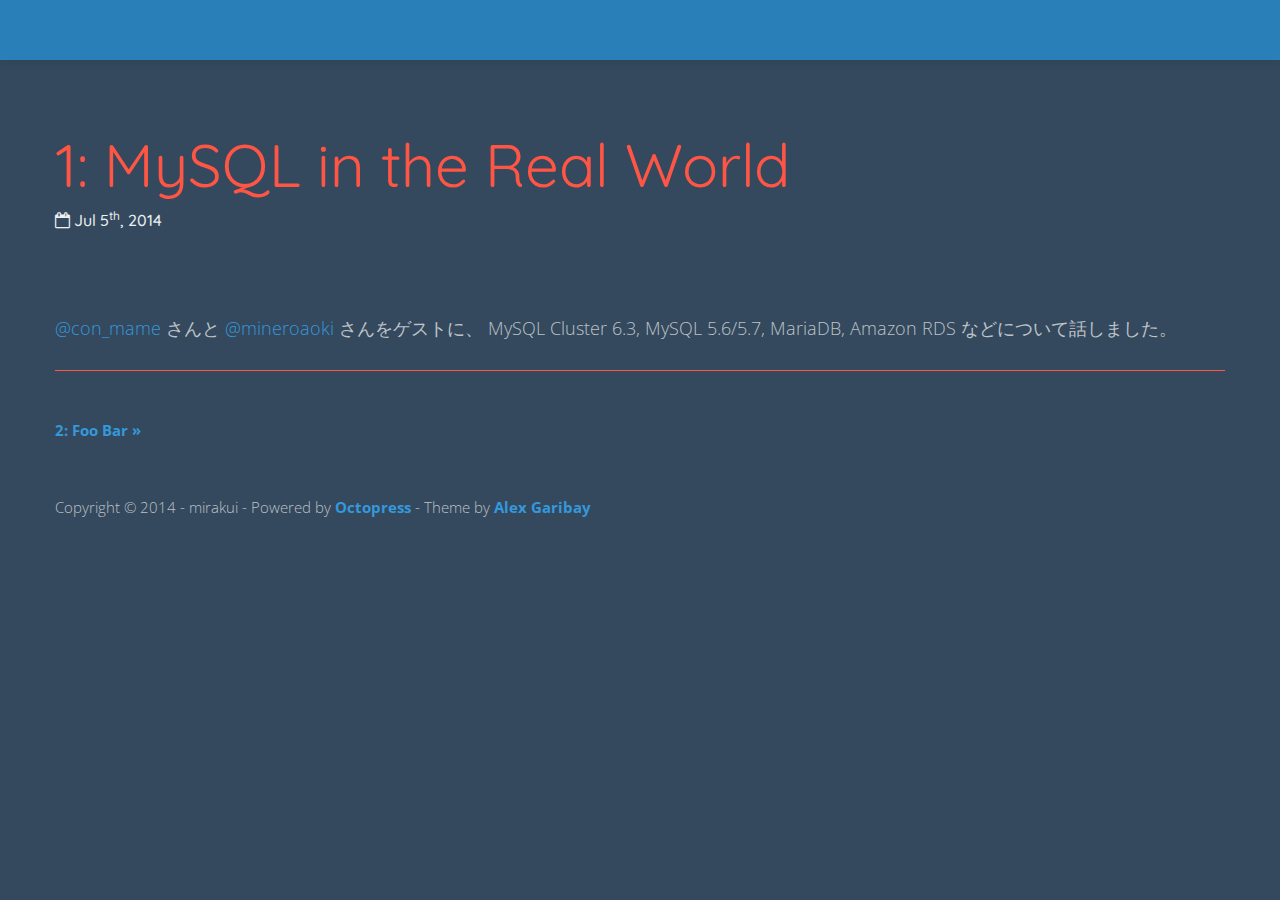
==== commit a89046d7: "Site updated at 2014-07-05 09:01:31 UTC" ====
--- a/1/index.html
+++ b/1/index.html
@@ -8,10 +8,10 @@
   <title>1: MySQL in the Real World - Admins Bar</title>
   <meta name="author" content="mirakui">
 
+   
+  <meta name="description" content="">
   
-  <meta name="description" content="@con_mame さんと @mineroaoki さんをゲストに、 MySQL Cluster 6.3, MySQL 5.6/5.7, MariaDB, Amazon RDS などについて話しました。
-">
-  
+  <meta name="keywords" content="">
 
   <!-- http://t.co/dKP3o1e -->
   <meta name="HandheldFriendly" content="True">
@@ -19,61 +19,64 @@
   <meta name="viewport" content="width=device-width, initial-scale=1">
 
   
-  <link rel="canonical" href="http://adminsbar.mirakui.com//1">
+  <link rel="canonical" href="http://adminsbar.mirakui.com/1">
   <link href="/favicon.png" rel="icon">
+  <link href='http://fonts.googleapis.com/css?family=Quicksand:300,400' rel='stylesheet' type='text/css'>
+  <link href='http://fonts.googleapis.com/css?family=Open+Sans:400,300' rel='stylesheet' type='text/css'>
   <link href="/stylesheets/screen.css" media="screen, projection" rel="stylesheet" type="text/css">
   <link href="/atom.xml" rel="alternate" title="Admins Bar" type="application/atom+xml">
-  <script src="/javascripts/modernizr-2.0.js"></script>
-  <script src="//ajax.googleapis.com/ajax/libs/jquery/1.9.1/jquery.min.js"></script>
-  <script>!window.jQuery && document.write(unescape('%3Cscript src="./javascripts/libs/jquery.min.js"%3E%3C/script%3E'))</script>
-  <script src="/javascripts/octopress.js" type="text/javascript"></script>
+  <script src="/js/jquery.js"></script>
+  <script src="/js/bootstrap-collapse.js"></script>
+  <script src="/js/modernizr-2.0.js"></script>
+  <script src="/js/octopress.js" type="text/javascript"></script>
+  <script src="/js/application.js"></script>
   <!--Fonts from Google"s Web font directory at http://google.com/webfonts -->
-<link href="//fonts.googleapis.com/css?family=PT+Serif:regular,italic,bold,bolditalic" rel="stylesheet" type="text/css">
-<link href="//fonts.googleapis.com/css?family=PT+Sans:regular,italic,bold,bolditalic" rel="stylesheet" type="text/css">
+<link href="http://fonts.googleapis.com/css?family=PT+Serif:regular,italic,bold,bolditalic" rel="stylesheet" type="text/css">
+<link href="http://fonts.googleapis.com/css?family=PT+Sans:regular,italic,bold,bolditalic" rel="stylesheet" type="text/css">
 
   
 
 </head>
 
 <body   >
-  <header role="banner"><hgroup>
-  <h1><a href="/">Admins Bar</a></h1>
-  
-    <h2>A blogging framework for hackers.</h2>
-  
-</hgroup>
-
-</header>
-  <nav role="navigation"><ul class="subscription" data-subscription="rss">
-  <li><a href="/atom.xml" rel="subscribe-rss" title="subscribe via RSS">RSS</a></li>
-  
-</ul>
-  
-<form action="https://www.google.com/search" method="get">
-  <fieldset role="search">
-    <input type="hidden" name="q" value="site:adminsbar.mirakui.com/" />
-    <input class="search" type="text" name="q" results="0" placeholder="Search"/>
-  </fieldset>
-</form>
-  
-<ul class="main-navigation">
-  <li><a href="/">Blog</a></li>
-  <li><a href="/blog/archives">Archives</a></li>
+  <div class="navbar navbar-inverse navbar-static-top">
+  	<div class="navbar-inner">
+  	  <div class="container">
+        <a class="btn btn-navbar" data-toggle="collapse" data-target=".navbar-responsive-collapse">
+          <span class="fui-menu-24"></span>
+        </a>
+  	  	<div class="nav-collapse collapse navbar-responsive-collapse" style="height:0;">
+  	      <ul class="nav">
+    
 </ul>
 
-</nav>
-  <div id="main">
-    <div id="content">
-      <div>
+<ul class="nav pull-right">
+    
+    
+    
+    
+    
+    
+    
+
+    
+</ul>
+
+  	    </div>
+  	  </div>
+  	</div>
+  </div>
+  <div class="container" id="main">
+      <div class="row-fluid">
+        <div id="content">
+          <div>
 <article class="hentry" role="article">
   
+
   <header>
-    
-      <h1 class="entry-title">1: MySQL in the Real World</h1>
-    
-    
-      <p class="meta">
-        
+  <div class="jumbotron">
+    1: MySQL in the Real World
+	<h5>
 
 
 
@@ -85,95 +88,80 @@
   
 
 
-<time datetime="2014-07-05T16:33:17+09:00" pubdate data-updated="true">Jul 5<sup>th</sup>, 2014</time>
-        
-      </p>
-    
-  </header>
+<i class="icon-calendar-empty"></i> <time datetime="2014-07-05T16:33:17+09:00" pubdate data-updated="true">Jul 5<sup>th</sup>, 2014</time></h5>
+  </div>
+</header>
+  <div class="row-fluid">
+    <div class="span12">
+      <p><a href="https://twitter.com/con_mame">@con_mame</a> さんと <a href="https://twitter.com/mineroaoki">@mineroaoki</a> さんをゲストに、 MySQL Cluster 6.3, MySQL 5.6/5.7, MariaDB, Amazon RDS などについて話しました。</p>
 
+    </div>
+  </div>
 
-<div class="entry-content"><p><a href="https://twitter.com/con_mame">@con_mame</a> さんと <a href="https://twitter.com/mineroaoki">@mineroaoki</a> さんをゲストに、 MySQL Cluster 6.3, MySQL 5.6/5.7, MariaDB, Amazon RDS などについて話しました。</p>
-</div>
 
 
   <footer>
-    <p class="meta">
+    <hr>
+    
+    <div class="row-fluid">
       
-  
-
-<span class="byline author vcard">Posted by <span class="fn">mirakui</span></span>
-
-      
+      <div class="span6">
+        <p class="meta">
+        
+        
 
 
-
-
-
-
-
-
-  
-
-
-<time datetime="2014-07-05T16:33:17+09:00" pubdate data-updated="true">Jul 5<sup>th</sup>, 2014</time>
+        </p>
+      </div>
       
-
-
-    </p>
-    
-      <div class="sharing">
-  
-  <a href="//twitter.com/share" class="twitter-share-button" data-url="http://adminsbar.mirakui.com//1/" data-via="" data-counturl="http://adminsbar.mirakui.com//1/" >Tweet</a>
+      <div class="span6 social-sharing">
+        <div class="sharing">
+  <div class="addthis_toolbox addthis_default_style ">
   
   
+  <a class="addthis_button_tweet"></a>
   
+  
+  <a class="addthis_counter addthis_pill_style"></a>
+  </div>
+  <script type="text/javascript" src="http://s7.addthis.com/js/250/addthis_widget.js#pubid="></script>
 </div>
 
-    
-    <p class="meta">
+      </div>
       
       
-        <a class="basic-alignment right" href="/2/" title="Next Post: 2: Foo Bar">2: Foo Bar &raquo;</a>
-      
-    </p>
+    </div>
+    
+    <div class="row-fluid">
+      <div class="span12">
+        <p class="meta">
+          
+          
+            <a class="basic-alignment right" href="/2/" title="Next Post: 2: Foo Bar">2: Foo Bar &raquo;</a>
+          
+        </p>
+      </div>
+    </div>
   </footer>
 </article>
 
 </div>
 
-<aside class="sidebar">
-  
-    <section>
-  <h1>Recent Posts</h1>
-  <ul id="recent_posts">
-    
-      <li class="post">
-        <a href="/2/">2: Foo Bar</a>
-      </li>
-    
-      <li class="post">
-        <a href="/1/">1: MySQL in the Real World</a>
-      </li>
-    
-  </ul>
-</section>
 
 
+        </div>
+      </div>
+      <div class="row-fluid">
+        <footer class="footer-page" role="contentinfo">
+          <p>
+  Copyright &copy; 2014 - mirakui -
+  <span class="credit">Powered by <a href="http://octopress.org">Octopress</a></span> - Theme by <a href="http://alexgaribay.com">Alex Garibay</a>
+</p>
 
 
-
-  
-</aside>
-
-
-    </div>
+        </footer>
+      </div>
   </div>
-  <footer role="contentinfo"><p>
-  Copyright &copy; 2014 - mirakui -
-  <span class="credit">Powered by <a href="http://octopress.org">Octopress</a></span>
-</p>
-
-</footer>
   
 
 
@@ -187,7 +175,7 @@
       var twitterWidgets = document.createElement('script');
       twitterWidgets.type = 'text/javascript';
       twitterWidgets.async = true;
-      twitterWidgets.src = '//platform.twitter.com/widgets.js';
+      twitterWidgets.src = 'http://platform.twitter.com/widgets.js';
       document.getElementsByTagName('head')[0].appendChild(twitterWidgets);
     })();
   </script>
--- a/stylesheets/screen.css
+++ b/stylesheets/screen.css
@@ -1 +1,41 @@
-html,body,div,span,applet,object,iframe,h1,h2,h3,h4,h5,h6,p,blockquote,pre,a,abbr,acronym,address,big,cite,code,del,dfn,em,img,ins,kbd,q,s,samp,small,strike,strong,sub,sup,tt,var,b,u,i,center,dl,dt,dd,ol,ul,li,fieldset,form,label,legend,table,caption,tbody,tfoot,thead,tr,th,td,article,aside,canvas,details,embed,figure,figcaption,footer,header,hgroup,menu,nav,output,ruby,section,summary,time,mark,audio,video{margin:0;padding:0;border:0;font:inherit;font-size:100%;vertical-align:baseline}html{line-height:1}ol,ul{list-style:none}table{border-collapse:collapse;border-spacing:0}caption,th,td{text-align:left;font-weight:normal;vertical-align:middle}q,blockquote{quotes:none}q:before,q:after,blockquote:before,blockquote:after{content:"";content:none}a img{border:none}article,aside,details,figcaption,figure,footer,header,hgroup,menu,nav,section,summary{display:block}a{color:#1863a1}a:visited{color:#751590}a:focus{color:#0181eb}a:hover{color:#0181eb}a:active{color:#01579f}aside.sidebar a{color:#222}aside.sidebar a:focus{color:#0181eb}aside.sidebar a:hover{color:#0181eb}aside.sidebar a:active{color:#01579f}a{-webkit-transition:color 0.3s;-moz-transition:color 0.3s;-o-transition:color 0.3s;transition:color 0.3s}html{background:#252525 url('/images/line-tile.png?1404541452') top left}body>div{background:#f2f2f2 url('/images/noise.png?1404541452') top left;border-bottom:1px solid #bfbfbf}body>div>div{background:#f8f8f8 url('/images/noise.png?1404541452') top left;border-right:1px solid #e0e0e0}.heading,body>header h1,h1,h2,h3,h4,h5,h6{font-family:"PT Serif","Georgia","Helvetica Neue",Arial,sans-serif}.sans,body>header h2,article header p.meta,article>footer,#content .blog-index footer,html .gist .gist-file .gist-meta,#blog-archives a.category,#blog-archives time,aside.sidebar section,body>footer{font-family:"PT Sans","Helvetica Neue",Arial,sans-serif}.serif,body,#content .blog-index a[rel=full-article]{font-family:"PT Serif",Georgia,Times,"Times New Roman",serif}.mono,pre,code,tt,p code,li code{font-family:Menlo,Monaco,"Andale Mono","lucida console","Courier New",monospace}body>header h1{font-size:2.2em;font-family:"PT Serif","Georgia","Helvetica Neue",Arial,sans-serif;font-weight:normal;line-height:1.2em;margin-bottom:0.6667em}body>header h2{font-family:"PT Serif","Georgia","Helvetica Neue",Arial,sans-serif}body{line-height:1.5em;color:#222}h1{font-size:2.2em;line-height:1.2em}@media only screen and (min-width: 992px){body{font-size:1.15em}h1{font-size:2.6em;line-height:1.2em}}h1,h2,h3,h4,h5,h6{text-rendering:optimizelegibility;margin-bottom:1em;font-weight:bold}h2,section h1{font-size:1.5em}h3,section h2,section section h1{font-size:1.3em}h4,section h3,section section h2,section section section h1{font-size:1em}h5,section h4,section section h3{font-size:.9em}h6,section h5,section section h4,section section section h3{font-size:.8em}p,article blockquote,ul,ol{margin-bottom:1.5em}ul{list-style-type:disc}ul ul{list-style-type:circle;margin-bottom:0px}ul ul ul{list-style-type:square;margin-bottom:0px}ol{list-style-type:decimal}ol ol{list-style-type:lower-alpha;margin-bottom:0px}ol ol ol{list-style-type:lower-roman;margin-bottom:0px}ul,ul ul,ul ol,ol,ol ul,ol ol{margin-left:1.3em}ul ul,ul ol,ol ul,ol ol{margin-bottom:0em}strong{font-weight:bold}em{font-style:italic}sup,sub{font-size:0.75em;position:relative;display:inline-block;padding:0 .2em;line-height:.8em}sup{top:-.5em}sub{bottom:-.5em}a[rev='footnote']{font-size:.75em;padding:0 .3em;line-height:1}q{font-style:italic}q:before{content:"\201C"}q:after{content:"\201D"}em,dfn{font-style:italic}strong,dfn{font-weight:bold}del,s{text-decoration:line-through}abbr,acronym{border-bottom:1px dotted;cursor:help}hr{margin-bottom:0.2em}small{font-size:.8em}big{font-size:1.2em}article blockquote{font-style:italic;position:relative;font-size:1.2em;line-height:1.5em;padding-left:1em;border-left:4px solid rgba(170,170,170,0.5)}article blockquote cite{font-style:italic}article blockquote cite a{color:#aaa !important;word-wrap:break-word}article blockquote cite:before{content:'\2014';padding-right:.3em;padding-left:.3em;color:#aaa}@media only screen and (min-width: 992px){article blockquote{padding-left:1.5em;border-left-width:4px}}.pullquote-right:before,.pullquote-left:before{padding:0;border:none;content:attr(data-pullquote);float:right;width:45%;margin:.5em 0 1em 1.5em;position:relative;top:7px;font-size:1.4em;line-height:1.45em}.pullquote-left:before{float:left;margin:.5em 1.5em 1em 0}.force-wrap,article a,aside.sidebar a{white-space:-moz-pre-wrap;white-space:-pre-wrap;white-space:-o-pre-wrap;white-space:pre-wrap;word-wrap:break-word}.group,body>header,body>nav,body>footer,body #content>article,body #content>div>article,body #content>div>section,body div.pagination,aside.sidebar,#main,#content,.sidebar{*zoom:1}.group:after,body>header:after,body>nav:after,body>footer:after,body #content>article:after,body #content>div>section:after,body div.pagination:after,#main:after,#content:after,.sidebar:after{content:"";display:table;clear:both}body{-webkit-text-size-adjust:none;max-width:1200px;position:relative;margin:0 auto}body>header,body>nav,body>footer,body #content>article,body #content>div>article,body #content>div>section{padding-left:18px;padding-right:18px}@media only screen and (min-width: 480px){body>header,body>nav,body>footer,body #content>article,body #content>div>article,body #content>div>section{padding-left:25px;padding-right:25px}}@media only screen and (min-width: 768px){body>header,body>nav,body>footer,body #content>article,body #content>div>article,body #content>div>section{padding-left:35px;padding-right:35px}}@media only screen and (min-width: 992px){body>header,body>nav,body>footer,body #content>article,body #content>div>article,body #content>div>section{padding-left:55px;padding-right:55px}}body div.pagination{margin-left:18px;margin-right:18px}@media only screen and (min-width: 480px){body div.pagination{margin-left:25px;margin-right:25px}}@media only screen and (min-width: 768px){body div.pagination{margin-left:35px;margin-right:35px}}@media only screen and (min-width: 992px){body div.pagination{margin-left:55px;margin-right:55px}}body>header{font-size:1em;padding-top:1.5em;padding-bottom:1.5em}#content{overflow:hidden}#content>div,#content>article{width:100%}aside.sidebar{float:none;padding:0 18px 1px;background-color:#f7f7f7;border-top:1px solid #e0e0e0}.flex-content,article img,article video,article .flash-video,aside.sidebar img{max-width:100%;height:auto}.basic-alignment.left,article img.left,article video.left,article .left.flash-video,aside.sidebar img.left{float:left;margin-right:1.5em}.basic-alignment.right,article img.right,article video.right,article .right.flash-video,aside.sidebar img.right{float:right;margin-left:1.5em}.basic-alignment.center,article img.center,article video.center,article .center.flash-video,aside.sidebar img.center{display:block;margin:0 auto 1.5em}.basic-alignment.left,article img.left,article video.left,article .left.flash-video,aside.sidebar img.left,.basic-alignment.right,article img.right,article video.right,article .right.flash-video,aside.sidebar img.right{margin-bottom:.8em}.toggle-sidebar,.no-sidebar .toggle-sidebar{display:none}@media only screen and (min-width: 750px){body.sidebar-footer aside.sidebar{float:none;width:auto;clear:left;margin:0;padding:0 35px 1px;background-color:#f7f7f7;border-top:1px solid #eaeaea}body.sidebar-footer aside.sidebar section.odd,body.sidebar-footer aside.sidebar section.even{float:left;width:48%}body.sidebar-footer aside.sidebar section.odd{margin-left:0}body.sidebar-footer aside.sidebar section.even{margin-left:4%}body.sidebar-footer aside.sidebar.thirds section{width:30%;margin-left:5%}body.sidebar-footer aside.sidebar.thirds section.first{margin-left:0;clear:both}}body.sidebar-footer #content{margin-right:0px}body.sidebar-footer .toggle-sidebar{display:none}@media only screen and (min-width: 550px){body>header{font-size:1em}}@media only screen and (min-width: 750px){aside.sidebar{float:none;width:auto;clear:left;margin:0;padding:0 35px 1px;background-color:#f7f7f7;border-top:1px solid #eaeaea}aside.sidebar section.odd,aside.sidebar section.even{float:left;width:48%}aside.sidebar section.odd{margin-left:0}aside.sidebar section.even{margin-left:4%}aside.sidebar.thirds section{width:30%;margin-left:5%}aside.sidebar.thirds section.first{margin-left:0;clear:both}}@media only screen and (min-width: 768px){body{-webkit-text-size-adjust:auto}body>header{font-size:1.2em}#main{padding:0;margin:0 auto}#content{overflow:visible;margin-right:240px;position:relative}.no-sidebar #content{margin-right:0;border-right:0}.collapse-sidebar #content{margin-right:20px}#content>div,#content>article{padding-top:17.5px;padding-bottom:17.5px;float:left}aside.sidebar{width:210px;padding:0 15px 15px;background:none;clear:none;float:left;margin:0 -100% 0 0}aside.sidebar section{width:auto;margin-left:0}aside.sidebar section.odd,aside.sidebar section.even{float:none;width:auto;margin-left:0}.collapse-sidebar aside.sidebar{float:none;width:auto;clear:left;margin:0;padding:0 35px 1px;background-color:#f7f7f7;border-top:1px solid #eaeaea}.collapse-sidebar aside.sidebar section.odd,.collapse-sidebar aside.sidebar section.even{float:left;width:48%}.collapse-sidebar aside.sidebar section.odd{margin-left:0}.collapse-sidebar aside.sidebar section.even{margin-left:4%}.collapse-sidebar aside.sidebar.thirds section{width:30%;margin-left:5%}.collapse-sidebar aside.sidebar.thirds section.first{margin-left:0;clear:both}}@media only screen and (min-width: 992px){body>header{font-size:1.3em}#content{margin-right:300px}#content>div,#content>article{padding-top:27.5px;padding-bottom:27.5px}aside.sidebar{width:260px;padding:1.2em 20px 20px}.collapse-sidebar aside.sidebar{padding-left:55px;padding-right:55px}}@media only screen and (min-width: 768px){ul,ol{margin-left:0}}body>header{background:#333}body>header h1{display:inline-block;margin:0}body>header h1 a,body>header h1 a:visited,body>header h1 a:hover{color:#f2f2f2;text-decoration:none}body>header h2{margin:.2em 0 0;font-size:1em;color:#aaa;font-weight:normal}body>nav{position:relative;background-color:#ccc;background:url('/images/noise.png?1404541452'),-webkit-gradient(linear, 50% 0%, 50% 100%, color-stop(0%, #e0e0e0), color-stop(50%, #cccccc), color-stop(100%, #b0b0b0));background:url('/images/noise.png?1404541452'),-webkit-linear-gradient(#e0e0e0,#cccccc,#b0b0b0);background:url('/images/noise.png?1404541452'),-moz-linear-gradient(#e0e0e0,#cccccc,#b0b0b0);background:url('/images/noise.png?1404541452'),-o-linear-gradient(#e0e0e0,#cccccc,#b0b0b0);background:url('/images/noise.png?1404541452'),linear-gradient(#e0e0e0,#cccccc,#b0b0b0);border-top:1px solid #f2f2f2;border-bottom:1px solid #8c8c8c;padding-top:.35em;padding-bottom:.35em}body>nav form{-webkit-background-clip:padding;-moz-background-clip:padding;background-clip:padding-box;margin:0;padding:0}body>nav form .search{padding:.3em .5em 0;font-size:.85em;font-family:"PT Sans","Helvetica Neue",Arial,sans-serif;line-height:1.1em;width:95%;-webkit-border-radius:0.5em;-moz-border-radius:0.5em;-ms-border-radius:0.5em;-o-border-radius:0.5em;border-radius:0.5em;-webkit-background-clip:padding;-moz-background-clip:padding;background-clip:padding-box;-webkit-box-shadow:#d1d1d1 0 1px;-moz-box-shadow:#d1d1d1 0 1px;box-shadow:#d1d1d1 0 1px;background-color:#f2f2f2;border:1px solid #b3b3b3;color:#888}body>nav form .search:focus{color:#444;border-color:#80b1df;-webkit-box-shadow:#80b1df 0 0 4px,#80b1df 0 0 3px inset;-moz-box-shadow:#80b1df 0 0 4px,#80b1df 0 0 3px inset;box-shadow:#80b1df 0 0 4px,#80b1df 0 0 3px inset;background-color:#fff;outline:none}body>nav fieldset[role=search]{float:right;width:48%}body>nav fieldset.mobile-nav{float:left;width:48%}body>nav fieldset.mobile-nav select{width:100%;font-size:.8em;border:1px solid #888}body>nav ul{display:none}@media only screen and (min-width: 550px){body>nav{font-size:.9em}body>nav ul{margin:0;padding:0;border:0;overflow:hidden;*zoom:1;float:left;display:block;padding-top:.15em}body>nav ul li{list-style-image:none;list-style-type:none;margin-left:0;white-space:nowrap;display:inline;float:left;padding-left:0;padding-right:0}body>nav ul li:first-child,body>nav ul li.first{padding-left:0}body>nav ul li:last-child{padding-right:0}body>nav ul li.last{padding-right:0}body>nav ul.subscription{margin-left:.8em;float:right}body>nav ul.subscription li:last-child a{padding-right:0}body>nav ul li{margin:0}body>nav a{color:#6b6b6b;font-family:"PT Sans","Helvetica Neue",Arial,sans-serif;text-shadow:#ebebeb 0 1px;float:left;text-decoration:none;font-size:1.1em;padding:.1em 0;line-height:1.5em}body>nav a:visited{color:#6b6b6b}body>nav a:hover{color:#2b2b2b}body>nav li+li{border-left:1px solid #b0b0b0;margin-left:.8em}body>nav li+li a{padding-left:.8em;border-left:1px solid #dedede}body>nav form{float:right;text-align:left;padding-left:.8em;width:175px}body>nav form .search{width:93%;font-size:.95em;line-height:1.2em}body>nav ul[data-subscription$=email]+form{width:97px}body>nav ul[data-subscription$=email]+form .search{width:91%}body>nav fieldset.mobile-nav{display:none}body>nav fieldset[role=search]{width:99%}}@media only screen and (min-width: 992px){body>nav form{width:215px}body>nav ul[data-subscription$=email]+form{width:147px}}.no-placeholder body>nav .search{background:#f2f2f2 url('/images/search.png?1404541452') 0.3em 0.25em no-repeat;text-indent:1.3em}@media only screen and (min-width: 550px){.maskImage body>nav ul[data-subscription$=email]+form{width:123px}}@media only screen and (min-width: 992px){.maskImage body>nav ul[data-subscription$=email]+form{width:173px}}.maskImage ul.subscription{position:relative;top:.2em}.maskImage ul.subscription li,.maskImage ul.subscription a{border:0;padding:0}.maskImage a[rel=subscribe-rss]{position:relative;top:0px;text-indent:-999999em;background-color:#dedede;border:0;padding:0}.maskImage a[rel=subscribe-rss],.maskImage a[rel=subscribe-rss]:after{-webkit-mask-image:url('/images/rss.png?1404541452');-moz-mask-image:url('/images/rss.png?1404541452');-ms-mask-image:url('/images/rss.png?1404541452');-o-mask-image:url('/images/rss.png?1404541452');mask-image:url('/images/rss.png?1404541452');-webkit-mask-repeat:no-repeat;-moz-mask-repeat:no-repeat;-ms-mask-repeat:no-repeat;-o-mask-repeat:no-repeat;mask-repeat:no-repeat;width:22px;height:22px}.maskImage a[rel=subscribe-rss]:after{content:"";position:absolute;top:-1px;left:0;background-color:#ababab}.maskImage a[rel=subscribe-rss]:hover:after{background-color:#9e9e9e}.maskImage a[rel=subscribe-email]{position:relative;top:0px;text-indent:-999999em;background-color:#dedede;border:0;padding:0}.maskImage a[rel=subscribe-email],.maskImage a[rel=subscribe-email]:after{-webkit-mask-image:url('/images/email.png?1404541452');-moz-mask-image:url('/images/email.png?1404541452');-ms-mask-image:url('/images/email.png?1404541452');-o-mask-image:url('/images/email.png?1404541452');mask-image:url('/images/email.png?1404541452');-webkit-mask-repeat:no-repeat;-moz-mask-repeat:no-repeat;-ms-mask-repeat:no-repeat;-o-mask-repeat:no-repeat;mask-repeat:no-repeat;width:28px;height:22px}.maskImage a[rel=subscribe-email]:after{content:"";position:absolute;top:-1px;left:0;background-color:#ababab}.maskImage a[rel=subscribe-email]:hover:after{background-color:#9e9e9e}article{padding-top:1em}article header{position:relative;padding-top:2em;padding-bottom:1em;margin-bottom:1em;background:url('[data-uri]') bottom left repeat-x}article header h1{margin:0}article header h1 a{text-decoration:none}article header h1 a:hover{text-decoration:underline}article header p{font-size:.9em;color:#aaa;margin:0}article header p.meta{text-transform:uppercase;position:absolute;top:0}@media only screen and (min-width: 768px){article header{margin-bottom:1.5em;padding-bottom:1em;background:url('[data-uri]') bottom left repeat-x}}article h2{padding-top:0.8em;background:url('[data-uri]') top left repeat-x}.entry-content article h2:first-child,article header+h2{padding-top:0}article h2:first-child,article header+h2{background:none}article .feature{padding-top:.5em;margin-bottom:1em;padding-bottom:1em;background:url('[data-uri]') bottom left repeat-x;font-size:2.0em;font-style:italic;line-height:1.3em}article img,article video,article .flash-video{-webkit-border-radius:0.3em;-moz-border-radius:0.3em;-ms-border-radius:0.3em;-o-border-radius:0.3em;border-radius:0.3em;-webkit-box-shadow:rgba(0,0,0,0.15) 0 1px 4px;-moz-box-shadow:rgba(0,0,0,0.15) 0 1px 4px;box-shadow:rgba(0,0,0,0.15) 0 1px 4px;-webkit-box-sizing:border-box;-moz-box-sizing:border-box;box-sizing:border-box;border:#fff 0.5em solid}article video,article .flash-video{margin:0 auto 1.5em}article video{display:block;width:100%}article .flash-video>div{position:relative;display:block;padding-bottom:56.25%;padding-top:1px;height:0;overflow:hidden}article .flash-video>div iframe,article .flash-video>div object,article .flash-video>div embed{position:absolute;top:0;left:0;width:100%;height:100%}article>footer{padding-bottom:2.5em;margin-top:2em}article>footer p.meta{margin-bottom:.8em;font-size:.85em;clear:both;overflow:hidden}.blog-index article+article{background:url('[data-uri]') top left repeat-x}#content .blog-index{padding-top:0;padding-bottom:0}#content .blog-index article{padding-top:2em}#content .blog-index article header{background:none;padding-bottom:0}#content .blog-index article h1{font-size:2.2em}#content .blog-index article h1 a{color:inherit}#content .blog-index article h1 a:hover{color:#0181eb}#content .blog-index a[rel=full-article]{background:#ebebeb;display:inline-block;padding:.4em .8em;margin-right:.5em;text-decoration:none;color:#666;-webkit-transition:background-color 0.5s;-moz-transition:background-color 0.5s;-o-transition:background-color 0.5s;transition:background-color 0.5s}#content .blog-index a[rel=full-article]:hover{background:#0181eb;text-shadow:none;color:#f8f8f8}#content .blog-index footer{margin-top:1em}.separator,article>footer .byline+time:before,article>footer time+time:before,article>footer .comments:before,article>footer .byline ~ .categories:before{content:"\2022 ";padding:0 .4em 0 .2em;display:inline-block}#content div.pagination{text-align:center;font-size:.95em;position:relative;background:url('[data-uri]') top left repeat-x;padding-top:1.5em;padding-bottom:1.5em}#content div.pagination a{text-decoration:none;color:#aaa}#content div.pagination a.prev{position:absolute;left:0}#content div.pagination a.next{position:absolute;right:0}#content div.pagination a:hover{color:#0181eb}#content div.pagination a[href*=archive]:before,#content div.pagination a[href*=archive]:after{content:'\2014';padding:0 .3em}p.meta+.sharing{padding-top:1em;padding-left:0;background:url('[data-uri]') top left repeat-x}#fb-root{display:none}.highlight,html .gist .gist-file .gist-syntax .gist-highlight{border:1px solid #05232b !important}.highlight table td.code,html .gist .gist-file .gist-syntax .gist-highlight table td.code{width:100%}.highlight .line-numbers,html .gist .gist-file .gist-syntax .highlight .line_numbers{text-align:right;font-size:13px;line-height:1.45em;background:#073642 url('/images/noise.png?1404541452') top left !important;border-right:1px solid #00232c !important;-webkit-box-shadow:#083e4b -1px 0 inset;-moz-box-shadow:#083e4b -1px 0 inset;box-shadow:#083e4b -1px 0 inset;text-shadow:#021014 0 -1px;padding:.8em !important;-webkit-border-radius:0;-moz-border-radius:0;-ms-border-radius:0;-o-border-radius:0;border-radius:0}.highlight .line-numbers span,html .gist .gist-file .gist-syntax .highlight .line_numbers span{color:#586e75 !important}figure.code,.gist-file,pre{-webkit-box-shadow:rgba(0,0,0,0.06) 0 0 10px;-moz-box-shadow:rgba(0,0,0,0.06) 0 0 10px;box-shadow:rgba(0,0,0,0.06) 0 0 10px}figure.code .highlight pre,.gist-file .highlight pre,pre .highlight pre{-webkit-box-shadow:none;-moz-box-shadow:none;box-shadow:none}.gist .highlight *::-moz-selection,figure.code .highlight *::-moz-selection{background:#386774;color:inherit;text-shadow:#002b36 0 1px}.gist .highlight *::-webkit-selection,figure.code .highlight *::-webkit-selection{background:#386774;color:inherit;text-shadow:#002b36 0 1px}.gist .highlight *::selection,figure.code .highlight *::selection{background:#386774;color:inherit;text-shadow:#002b36 0 1px}html .gist .gist-file{margin-bottom:1.8em;position:relative;border:none;padding-top:26px !important}html .gist .gist-file .highlight{margin-bottom:0}html .gist .gist-file .gist-syntax{border-bottom:0 !important;background:none !important}html .gist .gist-file .gist-syntax .gist-highlight{background:#002b36 !important}html .gist .gist-file .gist-syntax .highlight pre{padding:0}html .gist .gist-file .gist-meta{padding:.6em 0.8em;border:1px solid #083e4b !important;color:#586e75;font-size:.7em !important;background:#073642 url('/images/noise.png?1404541452') top left;line-height:1.5em}html .gist .gist-file .gist-meta a{color:#75878b !important;text-decoration:none}html .gist .gist-file .gist-meta a:hover{text-decoration:underline}html .gist .gist-file .gist-meta a:hover{color:#93a1a1 !important}html .gist .gist-file .gist-meta a[href*='#file']{position:absolute;top:0;left:0;right:-10px;color:#474747 !important}html .gist .gist-file .gist-meta a[href*='#file']:hover{color:#1863a1 !important}html .gist .gist-file .gist-meta a[href*=raw]{top:.4em}pre{background:#002b36 url('/images/noise.png?1404541452') top left;-webkit-border-radius:0.4em;-moz-border-radius:0.4em;-ms-border-radius:0.4em;-o-border-radius:0.4em;border-radius:0.4em;border:1px solid #05232b;line-height:1.45em;font-size:13px;margin-bottom:2.1em;padding:.8em 1em;color:#93a1a1;overflow:auto}h3.filename+pre{-moz-border-radius-topleft:0px;-webkit-border-top-left-radius:0px;border-top-left-radius:0px;-moz-border-radius-topright:0px;-webkit-border-top-right-radius:0px;border-top-right-radius:0px}p code,li code{display:inline-block;white-space:no-wrap;background:#fff;font-size:.8em;line-height:1.5em;color:#555;border:1px solid #ddd;-webkit-border-radius:0.4em;-moz-border-radius:0.4em;-ms-border-radius:0.4em;-o-border-radius:0.4em;border-radius:0.4em;padding:0 .3em;margin:-1px 0}p pre code,li pre code{font-size:1em !important;background:none;border:none}.pre-code,html .gist .gist-file .gist-syntax .highlight pre,.highlight code{font-family:Menlo,Monaco,"Andale Mono","lucida console","Courier New",monospace !important;overflow:scroll;overflow-y:hidden;display:block;padding:.8em;overflow-x:auto;line-height:1.45em;background:#002b36 url('/images/noise.png?1404541452') top left !important;color:#93a1a1 !important}.pre-code span,html .gist .gist-file .gist-syntax .highlight pre span,.highlight code span{color:#93a1a1 !important}.pre-code span,html .gist .gist-file .gist-syntax .highlight pre span,.highlight code span{font-style:normal !important;font-weight:normal !important}.pre-code .c,html .gist .gist-file .gist-syntax .highlight pre .c,.highlight code .c{color:#586e75 !important;font-style:italic !important}.pre-code .cm,html .gist .gist-file .gist-syntax .highlight pre .cm,.highlight code .cm{color:#586e75 !important;font-style:italic !important}.pre-code .cp,html .gist .gist-file .gist-syntax .highlight pre .cp,.highlight code .cp{color:#586e75 !important;font-style:italic !important}.pre-code .c1,html .gist .gist-file .gist-syntax .highlight pre .c1,.highlight code .c1{color:#586e75 !important;font-style:italic !important}.pre-code .cs,html .gist .gist-file .gist-syntax .highlight pre .cs,.highlight code .cs{color:#586e75 !important;font-weight:bold !important;font-style:italic !important}.pre-code .err,html .gist .gist-file .gist-syntax .highlight pre .err,.highlight code .err{color:#dc322f !important;background:none !important}.pre-code .k,html .gist .gist-file .gist-syntax .highlight pre .k,.highlight code .k{color:#cb4b16 !important}.pre-code .o,html .gist .gist-file .gist-syntax .highlight pre .o,.highlight code .o{color:#93a1a1 !important;font-weight:bold !important}.pre-code .p,html .gist .gist-file .gist-syntax .highlight pre .p,.highlight code .p{color:#93a1a1 !important}.pre-code .ow,html .gist .gist-file .gist-syntax .highlight pre .ow,.highlight code .ow{color:#2aa198 !important;font-weight:bold !important}.pre-code .gd,html .gist .gist-file .gist-syntax .highlight pre .gd,.highlight code .gd{color:#93a1a1 !important;background-color:#372c34 !important;display:inline-block}.pre-code .gd .x,html .gist .gist-file .gist-syntax .highlight pre .gd .x,.highlight code .gd .x{color:#93a1a1 !important;background-color:#4d2d33 !important;display:inline-block}.pre-code .ge,html .gist .gist-file .gist-syntax .highlight pre .ge,.highlight code .ge{color:#93a1a1 !important;font-style:italic !important}.pre-code .gh,html .gist .gist-file .gist-syntax .highlight pre .gh,.highlight code .gh{color:#586e75 !important}.pre-code .gi,html .gist .gist-file .gist-syntax .highlight pre .gi,.highlight code .gi{color:#93a1a1 !important;background-color:#1a412b !important;display:inline-block}.pre-code .gi .x,html .gist .gist-file .gist-syntax .highlight pre .gi .x,.highlight code .gi .x{color:#93a1a1 !important;background-color:#355720 !important;display:inline-block}.pre-code .gs,html .gist .gist-file .gist-syntax .highlight pre .gs,.highlight code .gs{color:#93a1a1 !important;font-weight:bold !important}.pre-code .gu,html .gist .gist-file .gist-syntax .highlight pre .gu,.highlight code .gu{color:#6c71c4 !important}.pre-code .kc,html .gist .gist-file .gist-syntax .highlight pre .kc,.highlight code .kc{color:#859900 !important;font-weight:bold !important}.pre-code .kd,html .gist .gist-file .gist-syntax .highlight pre .kd,.highlight code .kd{color:#268bd2 !important}.pre-code .kp,html .gist .gist-file .gist-syntax .highlight pre .kp,.highlight code .kp{color:#cb4b16 !important;font-weight:bold !important}.pre-code .kr,html .gist .gist-file .gist-syntax .highlight pre .kr,.highlight code .kr{color:#d33682 !important;font-weight:bold !important}.pre-code .kt,html .gist .gist-file .gist-syntax .highlight pre .kt,.highlight code .kt{color:#2aa198 !important}.pre-code .n,html .gist .gist-file .gist-syntax .highlight pre .n,.highlight code .n{color:#268bd2 !important}.pre-code .na,html .gist .gist-file .gist-syntax .highlight pre .na,.highlight code .na{color:#268bd2 !important}.pre-code .nb,html .gist .gist-file .gist-syntax .highlight pre .nb,.highlight code .nb{color:#859900 !important}.pre-code .nc,html .gist .gist-file .gist-syntax .highlight pre .nc,.highlight code .nc{color:#d33682 !important}.pre-code .no,html .gist .gist-file .gist-syntax .highlight pre .no,.highlight code .no{color:#b58900 !important}.pre-code .nl,html .gist .gist-file .gist-syntax .highlight pre .nl,.highlight code .nl{color:#859900 !important}.pre-code .ne,html .gist .gist-file .gist-syntax .highlight pre .ne,.highlight code .ne{color:#268bd2 !important;font-weight:bold !important}.pre-code .nf,html .gist .gist-file .gist-syntax .highlight pre .nf,.highlight code .nf{color:#268bd2 !important;font-weight:bold !important}.pre-code .nn,html .gist .gist-file .gist-syntax .highlight pre .nn,.highlight code .nn{color:#b58900 !important}.pre-code .nt,html .gist .gist-file .gist-syntax .highlight pre .nt,.highlight code .nt{color:#268bd2 !important;font-weight:bold !important}.pre-code .nx,html .gist .gist-file .gist-syntax .highlight pre .nx,.highlight code .nx{color:#b58900 !important}.pre-code .vg,html .gist .gist-file .gist-syntax .highlight pre .vg,.highlight code .vg{color:#268bd2 !important}.pre-code .vi,html .gist .gist-file .gist-syntax .highlight pre .vi,.highlight code .vi{color:#268bd2 !important}.pre-code .nv,html .gist .gist-file .gist-syntax .highlight pre .nv,.highlight code .nv{color:#268bd2 !important}.pre-code .mf,html .gist .gist-file .gist-syntax .highlight pre .mf,.highlight code .mf{color:#2aa198 !important}.pre-code .m,html .gist .gist-file .gist-syntax .highlight pre .m,.highlight code .m{color:#2aa198 !important}.pre-code .mh,html .gist .gist-file .gist-syntax .highlight pre .mh,.highlight code .mh{color:#2aa198 !important}.pre-code .mi,html .gist .gist-file .gist-syntax .highlight pre .mi,.highlight code .mi{color:#2aa198 !important}.pre-code .s,html .gist .gist-file .gist-syntax .highlight pre .s,.highlight code .s{color:#2aa198 !important}.pre-code .sd,html .gist .gist-file .gist-syntax .highlight pre .sd,.highlight code .sd{color:#2aa198 !important}.pre-code .s2,html .gist .gist-file .gist-syntax .highlight pre .s2,.highlight code .s2{color:#2aa198 !important}.pre-code .se,html .gist .gist-file .gist-syntax .highlight pre .se,.highlight code .se{color:#dc322f !important}.pre-code .si,html .gist .gist-file .gist-syntax .highlight pre .si,.highlight code .si{color:#268bd2 !important}.pre-code .sr,html .gist .gist-file .gist-syntax .highlight pre .sr,.highlight code .sr{color:#2aa198 !important}.pre-code .s1,html .gist .gist-file .gist-syntax .highlight pre .s1,.highlight code .s1{color:#2aa198 !important}.pre-code div .gd,html .gist .gist-file .gist-syntax .highlight pre div .gd,.highlight code div .gd,.pre-code div .gd .x,html .gist .gist-file .gist-syntax .highlight pre div .gd .x,.highlight code div .gd .x,.pre-code div .gi,html .gist .gist-file .gist-syntax .highlight pre div .gi,.highlight code div .gi,.pre-code div .gi .x,html .gist .gist-file .gist-syntax .highlight pre div .gi .x,.highlight code div .gi .x{display:inline-block;width:100%}.highlight,.gist-highlight{margin-bottom:1.8em;background:#002b36;overflow-y:hidden;overflow-x:auto}.highlight pre,.gist-highlight pre{background:none;-webkit-border-radius:0px;-moz-border-radius:0px;-ms-border-radius:0px;-o-border-radius:0px;border-radius:0px;border:none;padding:0;margin-bottom:0}pre::-webkit-scrollbar,.highlight::-webkit-scrollbar,.gist-highlight::-webkit-scrollbar{height:.5em;background:rgba(255,255,255,0.15)}pre::-webkit-scrollbar-thumb:horizontal,.highlight::-webkit-scrollbar-thumb:horizontal,.gist-highlight::-webkit-scrollbar-thumb:horizontal{background:rgba(255,255,255,0.2);-webkit-border-radius:4px;border-radius:4px}.highlight code{background:#000}figure.code{background:none;padding:0;border:0;margin-bottom:1.5em}figure.code pre{margin-bottom:0}figure.code figcaption{position:relative}figure.code .highlight{margin-bottom:0}.code-title,html .gist .gist-file .gist-meta a[href*='#file'],h3.filename,figure.code figcaption{text-align:center;font-size:13px;line-height:2em;text-shadow:#cbcccc 0 1px 0;color:#474747;font-weight:normal;margin-bottom:0;-moz-border-radius-topleft:5px;-webkit-border-top-left-radius:5px;border-top-left-radius:5px;-moz-border-radius-topright:5px;-webkit-border-top-right-radius:5px;border-top-right-radius:5px;font-family:"Helvetica Neue", Arial, "Lucida Grande", "Lucida Sans Unicode", Lucida, sans-serif;background:#aaa url('/images/code_bg.png?1404541452') top repeat-x;border:1px solid #565656;border-top-color:#cbcbcb;border-left-color:#a5a5a5;border-right-color:#a5a5a5;border-bottom:0}.download-source,html .gist .gist-file .gist-meta a[href*=raw],figure.code figcaption a{position:absolute;right:.8em;text-decoration:none;color:#666 !important;z-index:1;font-size:13px;text-shadow:#cbcccc 0 1px 0;padding-left:3em}.download-source:hover,html .gist .gist-file .gist-meta a[href*=raw]:hover,figure.code figcaption a:hover{text-decoration:underline}#archive #content>div,#archive #content>div>article{padding-top:0}#blog-archives{color:#aaa}#blog-archives article{padding:1em 0 1em;position:relative;background:url('[data-uri]') bottom left repeat-x}#blog-archives article:last-child{background:none}#blog-archives article footer{padding:0;margin:0}#blog-archives h1{color:#222;margin-bottom:.3em}#blog-archives h2{display:none}#blog-archives h1{font-size:1.5em}#blog-archives h1 a{text-decoration:none;color:inherit;font-weight:normal;display:inline-block}#blog-archives h1 a:hover{text-decoration:underline}#blog-archives h1 a:hover{color:#0181eb}#blog-archives a.category,#blog-archives time{color:#aaa}#blog-archives .entry-content{display:none}#blog-archives time{font-size:.9em;line-height:1.2em}#blog-archives time .month,#blog-archives time .day{display:inline-block}#blog-archives time .month{text-transform:uppercase}#blog-archives p{margin-bottom:1em}#blog-archives a,#blog-archives .entry-content a{color:inherit}#blog-archives a:hover,#blog-archives .entry-content a:hover{color:#0181eb}#blog-archives a:hover{color:#0181eb}@media only screen and (min-width: 550px){#blog-archives article{margin-left:5em}#blog-archives h2{margin-bottom:.3em;font-weight:normal;display:inline-block;position:relative;top:-1px;float:left}#blog-archives h2:first-child{padding-top:.75em}#blog-archives time{position:absolute;text-align:right;left:0em;top:1.8em}#blog-archives .year{display:none}#blog-archives article{padding-left:4.5em;padding-bottom:.7em}#blog-archives a.category{line-height:1.1em}}#content>.category article{margin-left:0;padding-left:6.8em}#content>.category .year{display:inline}.side-shadow-border,aside.sidebar section h1,aside.sidebar li{-webkit-box-shadow:#fff 0 1px;-moz-box-shadow:#fff 0 1px;box-shadow:#fff 0 1px}aside.sidebar{overflow:hidden;color:#4b4b4b;text-shadow:#fff 0 1px}aside.sidebar section{font-size:.8em;line-height:1.4em;margin-bottom:1.5em}aside.sidebar section h1{margin:1.5em 0 0;padding-bottom:.2em;border-bottom:1px solid #e0e0e0}aside.sidebar section h1+p{padding-top:.4em}aside.sidebar img{-webkit-border-radius:0.3em;-moz-border-radius:0.3em;-ms-border-radius:0.3em;-o-border-radius:0.3em;border-radius:0.3em;-webkit-box-shadow:rgba(0,0,0,0.15) 0 1px 4px;-moz-box-shadow:rgba(0,0,0,0.15) 0 1px 4px;box-shadow:rgba(0,0,0,0.15) 0 1px 4px;-webkit-box-sizing:border-box;-moz-box-sizing:border-box;box-sizing:border-box;border:#fff 0.3em solid}aside.sidebar ul{margin-bottom:0.5em;margin-left:0}aside.sidebar li{list-style:none;padding:.5em 0;margin:0;border-bottom:1px solid #e0e0e0}aside.sidebar li p:last-child{margin-bottom:0}aside.sidebar a{color:inherit;-webkit-transition:color 0.5s;-moz-transition:color 0.5s;-o-transition:color 0.5s;transition:color 0.5s}aside.sidebar:hover a{color:#222}aside.sidebar:hover a:hover{color:#0181eb}.aside-alt-link,#pinboard_linkroll .pin-tag{color:#7e7e7e}.aside-alt-link:hover,#pinboard_linkroll .pin-tag:hover{color:#0181eb}@media only screen and (min-width: 768px){.toggle-sidebar{outline:none;position:absolute;right:-10px;top:0;bottom:0;display:inline-block;text-decoration:none;color:#cecece;width:9px;cursor:pointer}.toggle-sidebar:hover{background:#e9e9e9;background:-webkit-gradient(linear, 0% 50%, 100% 50%, color-stop(0%, rgba(224,224,224,0.5)), color-stop(100%, rgba(224,224,224,0)));background:-webkit-linear-gradient(left, rgba(224,224,224,0.5),rgba(224,224,224,0));background:-moz-linear-gradient(left, rgba(224,224,224,0.5),rgba(224,224,224,0));background:-o-linear-gradient(left, rgba(224,224,224,0.5),rgba(224,224,224,0));background:linear-gradient(left, rgba(224,224,224,0.5),rgba(224,224,224,0))}.toggle-sidebar:after{position:absolute;right:-11px;top:0;width:20px;font-size:1.2em;line-height:1.1em;padding-bottom:.15em;-moz-border-radius-bottomright:0.3em;-webkit-border-bottom-right-radius:0.3em;border-bottom-right-radius:0.3em;text-align:center;background:#f8f8f8 url('/images/noise.png?1404541452') top left;border-bottom:1px solid #e0e0e0;border-right:1px solid #e0e0e0;content:"\00BB";text-indent:-1px}.collapse-sidebar .toggle-sidebar{text-indent:0px;right:-20px;width:19px}.collapse-sidebar .toggle-sidebar:hover{background:#e9e9e9}.collapse-sidebar .toggle-sidebar:after{border-left:1px solid #e0e0e0;text-shadow:#fff 0 1px;content:"\00AB";left:0px;right:0;text-align:center;text-indent:0;border:0;border-right-width:0;background:none}}.googleplus h1{-moz-box-shadow:none !important;-webkit-box-shadow:none !important;-o-box-shadow:none !important;box-shadow:none !important;border-bottom:0px none !important}.googleplus a{text-decoration:none;white-space:normal !important;line-height:32px}.googleplus a img{float:left;margin-right:0.5em;border:0 none}.googleplus-hidden{position:absolute;top:-1000em;left:-1000em}#pinboard_linkroll .pin-title,#pinboard_linkroll .pin-description{display:block;margin-bottom:.5em}#pinboard_linkroll .pin-tag{text-decoration:none}#pinboard_linkroll .pin-tag:hover{text-decoration:underline}#pinboard_linkroll .pin-tag:after{content:','}#pinboard_linkroll .pin-tag:last-child:after{content:''}.delicious-posts a.delicious-link{margin-bottom:.5em;display:block}.delicious-posts p{font-size:1em}body>footer{font-size:.8em;color:#888;text-shadow:#d9d9d9 0 1px;background-color:#ccc;background:url('/images/noise.png?1404541452'),-webkit-gradient(linear, 50% 0%, 50% 100%, color-stop(0%, #e0e0e0), color-stop(50%, #cccccc), color-stop(100%, #b0b0b0));background:url('/images/noise.png?1404541452'),-webkit-linear-gradient(#e0e0e0,#cccccc,#b0b0b0);background:url('/images/noise.png?1404541452'),-moz-linear-gradient(#e0e0e0,#cccccc,#b0b0b0);background:url('/images/noise.png?1404541452'),-o-linear-gradient(#e0e0e0,#cccccc,#b0b0b0);background:url('/images/noise.png?1404541452'),linear-gradient(#e0e0e0,#cccccc,#b0b0b0);border-top:1px solid #f2f2f2;position:relative;padding-top:1em;padding-bottom:1em;margin-bottom:3em;-moz-border-radius-bottomleft:0.4em;-webkit-border-bottom-left-radius:0.4em;border-bottom-left-radius:0.4em;-moz-border-radius-bottomright:0.4em;-webkit-border-bottom-right-radius:0.4em;border-bottom-right-radius:0.4em;z-index:1}body>footer a{color:#6b6b6b}body>footer a:visited{color:#6b6b6b}body>footer a:hover{color:#484848}body>footer p:last-child{margin-bottom:0}
+@charset "UTF-8";/*!
+ * Bootstrap v2.2.2
+ *
+ * Copyright 2012 Twitter, Inc
+ * Licensed under the Apache License v2.0
+ * http://www.apache.org/licenses/LICENSE-2.0
+ *
+ * Designed and built with all the love in the world @twitter by @mdo and @fat.
+ */@import url("http://fonts.googleapis.com/css?family=Lato:400,700,900,400italic");article,aside,details,figcaption,figure,footer,header,hgroup,nav,section{display:block}audio,canvas,video{display:inline-block;*display:inline;*zoom:1}audio:not([controls]){display:none}html{font-size:100%;-webkit-text-size-adjust:100%;-ms-text-size-adjust:100%}a:focus{outline:thin dotted #333;outline:5px auto -webkit-focus-ring-color;outline-offset:-2px}a:hover,a:active{outline:0}sub,sup{position:relative;font-size:75%;line-height:0;vertical-align:baseline}sup{top:-0.5em}sub{bottom:-0.25em}img{width:auto\9;height:auto;max-width:100%;vertical-align:middle;border:0;-ms-interpolation-mode:bicubic}img.left{float:left;margin-right:1.5em}img.right{float:right;margin-left:1.5em}#map_canvas img,.google-maps img{max-width:none}button,input,select,textarea{margin:0;font-size:100%;vertical-align:middle}button,input{*overflow:visible;line-height:normal}button::-moz-focus-inner,input::-moz-focus-inner{padding:0;border:0}button,html input[type="button"],input[type="reset"],input[type="submit"]{cursor:pointer;-webkit-appearance:button}label,select,button,input[type="button"],input[type="reset"],input[type="submit"],input[type="radio"],input[type="checkbox"]{cursor:pointer}input[type="search"]{-webkit-box-sizing:content-box;-moz-box-sizing:content-box;box-sizing:content-box;-webkit-appearance:textfield}input[type="search"]::-webkit-search-decoration,input[type="search"]::-webkit-search-cancel-button{-webkit-appearance:none}textarea{overflow:auto;vertical-align:top}@media print{*{color:#000 !important;text-shadow:none !important;background:transparent !important;box-shadow:none !important}a,a:visited{text-decoration:underline}a[href]:after{content:" (" attr(href) ")"}abbr[title]:after{content:" (" attr(title) ")"}.ir a:after,a[href^="javascript:"]:after,a[href^="#"]:after{content:""}pre,blockquote{border:1px solid #999;page-break-inside:avoid}thead{display:table-header-group}tr,img{page-break-inside:avoid}img{max-width:100% !important}@page{margin:0.5cm}p,h2,h3{orphans:3;widows:3}h2,h3{page-break-after:avoid}}.clearfix{*zoom:1}.clearfix:before,.clearfix:after{display:table;line-height:0;content:""}.clearfix:after{clear:both}.hide-text{font:0/0 a;color:transparent;text-shadow:none;background-color:transparent;border:0}.input-block-level{display:block;width:100%;min-height:30px;-webkit-box-sizing:border-box;-moz-box-sizing:border-box;box-sizing:border-box}body{margin:0;font-family:"Helvetica Neue", Helvetica, Arial, sans-serif;font-size:14px;line-height:20px;color:#333333;background-color:#ffffff}a{color:#0088cc;text-decoration:none}a:hover{color:#005580;text-decoration:underline}.img-rounded{-webkit-border-radius:6px;-moz-border-radius:6px;border-radius:6px}.img-polaroid{padding:4px;background-color:#fff;border:1px solid #ccc;border:1px solid rgba(0,0,0,0.2);-webkit-box-shadow:0 1px 3px rgba(0,0,0,0.1);-moz-box-shadow:0 1px 3px rgba(0,0,0,0.1);box-shadow:0 1px 3px rgba(0,0,0,0.1)}.img-circle{-webkit-border-radius:500px;-moz-border-radius:500px;border-radius:500px}.row{margin-left:-20px;*zoom:1}.row:before,.row:after{display:table;line-height:0;content:""}.row:after{clear:both}[class*="span"]{float:left;min-height:1px;margin-left:20px}.container,.navbar-static-top .container,.navbar-fixed-top .container,.navbar-fixed-bottom .container{width:940px}.span12{width:940px}.span11{width:860px}.span10{width:780px}.span9{width:700px}.span8{width:620px}.span7{width:540px}.span6{width:460px}.span5{width:380px}.span4{width:300px}.span3{width:220px}.span2{width:140px}.span1{width:60px}.offset12{margin-left:980px}.offset11{margin-left:900px}.offset10{margin-left:820px}.offset9{margin-left:740px}.offset8{margin-left:660px}.offset7{margin-left:580px}.offset6{margin-left:500px}.offset5{margin-left:420px}.offset4{margin-left:340px}.offset3{margin-left:260px}.offset2{margin-left:180px}.offset1{margin-left:100px}.row-fluid{width:100%;*zoom:1}.row-fluid:before,.row-fluid:after{display:table;line-height:0;content:""}.row-fluid:after{clear:both}.row-fluid [class*="span"]{display:block;float:left;width:100%;min-height:30px;margin-left:2.127659574468085%;*margin-left:2.074468085106383%;-webkit-box-sizing:border-box;-moz-box-sizing:border-box;box-sizing:border-box}.row-fluid [class*="span"]:first-child{margin-left:0}.row-fluid .controls-row [class*="span"]+[class*="span"]{margin-left:2.127659574468085%}.row-fluid .span12{width:100%;*width:99.94680851063829%}.row-fluid .span11{width:91.48936170212765%;*width:91.43617021276594%}.row-fluid .span10{width:82.97872340425532%;*width:82.92553191489361%}.row-fluid .span9{width:74.46808510638297%;*width:74.41489361702126%}.row-fluid .span8{width:65.95744680851064%;*width:65.90425531914893%}.row-fluid .span7{width:57.44680851063829%;*width:57.39361702127659%}.row-fluid .span6{width:48.93617021276595%;*width:48.88297872340425%}.row-fluid .span5{width:40.42553191489362%;*width:40.37234042553192%}.row-fluid .span4{width:31.914893617021278%;*width:31.861702127659576%}.row-fluid .span3{width:23.404255319148934%;*width:23.351063829787233%}.row-fluid .span2{width:14.893617021276595%;*width:14.840425531914894%}.row-fluid .span1{width:6.382978723404255%;*width:6.329787234042553%}.row-fluid .offset12{margin-left:104.25531914893617%;*margin-left:104.14893617021275%}.row-fluid .offset12:first-child{margin-left:102.12765957446808%;*margin-left:102.02127659574467%}.row-fluid .offset11{margin-left:95.74468085106382%;*margin-left:95.6382978723404%}.row-fluid .offset11:first-child{margin-left:93.61702127659574%;*margin-left:93.51063829787232%}.row-fluid .offset10{margin-left:87.23404255319149%;*margin-left:87.12765957446807%}.row-fluid .offset10:first-child{margin-left:85.1063829787234%;*margin-left:84.99999999999999%}.row-fluid .offset9{margin-left:78.72340425531914%;*margin-left:78.61702127659572%}.row-fluid .offset9:first-child{margin-left:76.59574468085106%;*margin-left:76.48936170212764%}.row-fluid .offset8{margin-left:70.2127659574468%;*margin-left:70.10638297872339%}.row-fluid .offset8:first-child{margin-left:68.08510638297872%;*margin-left:67.9787234042553%}.row-fluid .offset7{margin-left:61.70212765957446%;*margin-left:61.59574468085106%}.row-fluid .offset7:first-child{margin-left:59.574468085106375%;*margin-left:59.46808510638297%}.row-fluid .offset6{margin-left:53.191489361702125%;*margin-left:53.085106382978715%}.row-fluid .offset6:first-child{margin-left:51.063829787234035%;*margin-left:50.95744680851063%}.row-fluid .offset5{margin-left:44.68085106382979%;*margin-left:44.57446808510638%}.row-fluid .offset5:first-child{margin-left:42.5531914893617%;*margin-left:42.4468085106383%}.row-fluid .offset4{margin-left:36.170212765957444%;*margin-left:36.06382978723405%}.row-fluid .offset4:first-child{margin-left:34.04255319148936%;*margin-left:33.93617021276596%}.row-fluid .offset3{margin-left:27.659574468085104%;*margin-left:27.5531914893617%}.row-fluid .offset3:first-child{margin-left:25.53191489361702%;*margin-left:25.425531914893618%}.row-fluid .offset2{margin-left:19.148936170212764%;*margin-left:19.04255319148936%}.row-fluid .offset2:first-child{margin-left:17.02127659574468%;*margin-left:16.914893617021278%}.row-fluid .offset1{margin-left:10.638297872340425%;*margin-left:10.53191489361702%}.row-fluid .offset1:first-child{margin-left:8.51063829787234%;*margin-left:8.404255319148938%}[class*="span"].hide,.row-fluid [class*="span"].hide{display:none}[class*="span"].pull-right,.row-fluid [class*="span"].pull-right{float:right}.container{margin-right:auto;margin-left:auto;*zoom:1}.container:before,.container:after{display:table;line-height:0;content:""}.container:after{clear:both}.container-fluid{padding-right:20px;padding-left:20px;*zoom:1}.container-fluid:before,.container-fluid:after{display:table;line-height:0;content:""}.container-fluid:after{clear:both}p{margin:0 0 10px}.lead{margin-bottom:20px;font-size:21px;font-weight:200;line-height:30px}small{font-size:85%}strong{font-weight:bold}em{font-style:italic}cite{font-style:normal}.muted{color:#999999}a.muted:hover{color:#808080}.text-warning{color:#c09853}a.text-warning:hover{color:#a47e3c}.text-error{color:#b94a48}a.text-error:hover{color:#953b39}.text-info{color:#3a87ad}a.text-info:hover{color:#2d6987}.text-success{color:#468847}a.text-success:hover{color:#356635}h1,h2,h3,h4,h5,h6{margin:10px 0;font-family:inherit;font-weight:bold;line-height:0px;color:inherit;text-rendering:optimizelegibility}h1 small,h2 small,h3 small,h4 small,h5 small,h6 small{font-weight:normal;line-height:1;color:#999999}h1,h2,h3{line-height:40px}h1{font-size:38.5px}h2{font-size:31.5px}h3{font-size:24.5px}h4{font-size:17.5px}h5{font-size:14px}h6{font-size:11.9px}h1 small{font-size:24.5px}h2 small{font-size:17.5px}h3 small{font-size:14px}h4 small{font-size:14px}.page-header{padding-bottom:9px;margin:20px 0 30px;border-bottom:1px solid #eeeeee}ul,ol{padding:0;margin:0 0 10px 25px}ul ul,ul ol,ol ol,ol ul{margin-bottom:0}li{line-height:20px}ul.unstyled,ol.unstyled{margin-left:0;list-style:none}ul.inline,ol.inline{margin-left:0;list-style:none}ul.inline>li,ol.inline>li{display:inline-block;padding-right:5px;padding-left:5px}dl{margin-bottom:20px}dt,dd{line-height:20px}dt{font-weight:bold}dd{margin-left:10px}.dl-horizontal{*zoom:1}.dl-horizontal:before,.dl-horizontal:after{display:table;line-height:0;content:""}.dl-horizontal:after{clear:both}.dl-horizontal dt{float:left;width:160px;overflow:hidden;clear:left;text-align:right;text-overflow:ellipsis;white-space:nowrap}.dl-horizontal dd{margin-left:180px}hr{margin:20px 0;border:0;border-top:1px solid #eeeeee;border-bottom:1px solid #ffffff}abbr[title],abbr[data-original-title]{cursor:help;border-bottom:1px dotted #999999}abbr.initialism{font-size:90%;text-transform:uppercase}address{display:block;margin-bottom:20px;font-style:normal;line-height:20px}code,pre{padding:0 3px 2px;font-family:Monaco, Menlo, Consolas, "Courier New", monospace;font-size:12px}code{padding:2px 4px;white-space:nowrap}pre{display:block;padding:9.5px;margin:0 0 10px;font-size:13px;line-height:20px;word-break:break-all;word-wrap:break-word;white-space:pre;white-space:pre-wrap}pre.prettyprint{margin-bottom:20px}pre code{padding:0;white-space:pre;white-space:pre-wrap;background-color:transparent;border:0}.pre-scrollable{max-height:340px;overflow-y:scroll}form{margin:0 0 20px}fieldset{padding:0;margin:0;border:0}legend{display:block;width:100%;padding:0;margin-bottom:20px;font-size:21px;line-height:40px;color:#333333;border:0;border-bottom:1px solid #e5e5e5}legend small{font-size:15px;color:#999999}label,input,button,select,textarea{font-size:14px;font-weight:normal;line-height:20px}input,button,select,textarea{font-family:"Helvetica Neue", Helvetica, Arial, sans-serif}label{display:block;margin-bottom:5px}select,textarea,input[type="text"],input[type="password"],input[type="datetime"],input[type="datetime-local"],input[type="date"],input[type="month"],input[type="time"],input[type="week"],input[type="number"],input[type="email"],input[type="url"],input[type="search"],input[type="tel"],input[type="color"],.uneditable-input{display:inline-block;height:20px;padding:4px 6px;margin-bottom:10px;font-size:14px;line-height:20px;color:#555555;vertical-align:middle;-webkit-border-radius:4px;-moz-border-radius:4px;border-radius:4px}input,textarea,.uneditable-input{width:206px}textarea{height:auto}textarea,input[type="text"],input[type="password"],input[type="datetime"],input[type="datetime-local"],input[type="date"],input[type="month"],input[type="time"],input[type="week"],input[type="number"],input[type="email"],input[type="url"],input[type="search"],input[type="tel"],input[type="color"],.uneditable-input{background-color:#ffffff;border:1px solid #cccccc;-webkit-box-shadow:inset 0 1px 1px rgba(0,0,0,0.075);-moz-box-shadow:inset 0 1px 1px rgba(0,0,0,0.075);box-shadow:inset 0 1px 1px rgba(0,0,0,0.075);-webkit-transition:border linear 0.2s, box-shadow linear 0.2s;-moz-transition:border linear 0.2s, box-shadow linear 0.2s;-o-transition:border linear 0.2s, box-shadow linear 0.2s;transition:border linear 0.2s, box-shadow linear 0.2s}textarea:focus,input[type="text"]:focus,input[type="password"]:focus,input[type="datetime"]:focus,input[type="datetime-local"]:focus,input[type="date"]:focus,input[type="month"]:focus,input[type="time"]:focus,input[type="week"]:focus,input[type="number"]:focus,input[type="email"]:focus,input[type="url"]:focus,input[type="search"]:focus,input[type="tel"]:focus,input[type="color"]:focus,.uneditable-input:focus{border-color:rgba(82,168,236,0.8);outline:0;outline:thin dotted \9;-webkit-box-shadow:inset 0 1px 1px rgba(0,0,0,0.075),0 0 8px rgba(82,168,236,0.6);-moz-box-shadow:inset 0 1px 1px rgba(0,0,0,0.075),0 0 8px rgba(82,168,236,0.6);box-shadow:inset 0 1px 1px rgba(0,0,0,0.075),0 0 8px rgba(82,168,236,0.6)}input[type="radio"],input[type="checkbox"]{margin:4px 0 0;margin-top:1px \9;*margin-top:0;line-height:normal}input[type="file"],input[type="image"],input[type="submit"],input[type="reset"],input[type="button"],input[type="radio"],input[type="checkbox"]{width:auto}select,input[type="file"]{height:30px;*margin-top:4px;line-height:30px}select{width:220px;background-color:#ffffff;border:1px solid #cccccc}select[multiple],select[size]{height:auto}select:focus,input[type="file"]:focus,input[type="radio"]:focus,input[type="checkbox"]:focus{outline:thin dotted #333;outline:5px auto -webkit-focus-ring-color;outline-offset:-2px}.uneditable-input,.uneditable-textarea{color:#999999;cursor:not-allowed;background-color:#fcfcfc;border-color:#cccccc;-webkit-box-shadow:inset 0 1px 2px rgba(0,0,0,0.025);-moz-box-shadow:inset 0 1px 2px rgba(0,0,0,0.025);box-shadow:inset 0 1px 2px rgba(0,0,0,0.025)}.uneditable-input{overflow:hidden;white-space:nowrap}.uneditable-textarea{width:auto;height:auto}input:-moz-placeholder,textarea:-moz-placeholder{color:#999999}input:-ms-input-placeholder,textarea:-ms-input-placeholder{color:#999999}input::-webkit-input-placeholder,textarea::-webkit-input-placeholder{color:#999999}.radio,.checkbox{min-height:20px;padding-left:20px}.radio input[type="radio"],.checkbox input[type="checkbox"]{float:left;margin-left:-20px}.controls>.radio:first-child,.controls>.checkbox:first-child{padding-top:5px}.radio.inline,.checkbox.inline{display:inline-block;padding-top:5px;margin-bottom:0;vertical-align:middle}.radio.inline+.radio.inline,.checkbox.inline+.checkbox.inline{margin-left:10px}.input-mini{width:60px}.input-small{width:90px}.input-medium{width:150px}.input-large{width:210px}.input-xlarge{width:270px}.input-xxlarge{width:530px}input[class*="span"],select[class*="span"],textarea[class*="span"],.uneditable-input[class*="span"],.row-fluid input[class*="span"],.row-fluid select[class*="span"],.row-fluid textarea[class*="span"],.row-fluid .uneditable-input[class*="span"]{float:none;margin-left:0}.input-append input[class*="span"],.input-append .uneditable-input[class*="span"],.input-prepend input[class*="span"],.input-prepend .uneditable-input[class*="span"],.row-fluid input[class*="span"],.row-fluid select[class*="span"],.row-fluid textarea[class*="span"],.row-fluid .uneditable-input[class*="span"],.row-fluid .input-prepend [class*="span"],.row-fluid .input-append [class*="span"]{display:inline-block}input,textarea,.uneditable-input{margin-left:0}.controls-row [class*="span"]+[class*="span"]{margin-left:20px}input.span12,textarea.span12,.uneditable-input.span12{width:926px}input.span11,textarea.span11,.uneditable-input.span11{width:846px}input.span10,textarea.span10,.uneditable-input.span10{width:766px}input.span9,textarea.span9,.uneditable-input.span9{width:686px}input.span8,textarea.span8,.uneditable-input.span8{width:606px}input.span7,textarea.span7,.uneditable-input.span7{width:526px}input.span6,textarea.span6,.uneditable-input.span6{width:446px}input.span5,textarea.span5,.uneditable-input.span5{width:366px}input.span4,textarea.span4,.uneditable-input.span4{width:286px}input.span3,textarea.span3,.uneditable-input.span3{width:206px}input.span2,textarea.span2,.uneditable-input.span2{width:126px}input.span1,textarea.span1,.uneditable-input.span1{width:46px}.controls-row{*zoom:1}.controls-row:before,.controls-row:after{display:table;line-height:0;content:""}.controls-row:after{clear:both}.controls-row [class*="span"],.row-fluid .controls-row [class*="span"]{float:left}.controls-row .checkbox[class*="span"],.controls-row .radio[class*="span"]{padding-top:5px}input[disabled],select[disabled],textarea[disabled],input[readonly],select[readonly],textarea[readonly]{cursor:not-allowed;background-color:#eeeeee}input[type="radio"][disabled],input[type="checkbox"][disabled],input[type="radio"][readonly],input[type="checkbox"][readonly]{background-color:transparent}.control-group.warning .control-label,.control-group.warning .help-block,.control-group.warning .help-inline{color:#c09853}.control-group.warning .checkbox,.control-group.warning .radio,.control-group.warning input,.control-group.warning select,.control-group.warning textarea{color:#c09853}.control-group.warning input,.control-group.warning select,.control-group.warning textarea{border-color:#c09853;-webkit-box-shadow:inset 0 1px 1px rgba(0,0,0,0.075);-moz-box-shadow:inset 0 1px 1px rgba(0,0,0,0.075);box-shadow:inset 0 1px 1px rgba(0,0,0,0.075)}.control-group.warning input:focus,.control-group.warning select:focus,.control-group.warning textarea:focus{border-color:#a47e3c;-webkit-box-shadow:inset 0 1px 1px rgba(0,0,0,0.075),0 0 6px #dbc59e;-moz-box-shadow:inset 0 1px 1px rgba(0,0,0,0.075),0 0 6px #dbc59e;box-shadow:inset 0 1px 1px rgba(0,0,0,0.075),0 0 6px #dbc59e}.control-group.warning .input-prepend .add-on,.control-group.warning .input-append .add-on{color:#c09853;background-color:#fcf8e3;border-color:#c09853}.control-group.error .control-label,.control-group.error .help-block,.control-group.error .help-inline{color:#b94a48}.control-group.error .checkbox,.control-group.error .radio,.control-group.error input,.control-group.error select,.control-group.error textarea{color:#b94a48}.control-group.error input,.control-group.error select,.control-group.error textarea{border-color:#b94a48;-webkit-box-shadow:inset 0 1px 1px rgba(0,0,0,0.075);-moz-box-shadow:inset 0 1px 1px rgba(0,0,0,0.075);box-shadow:inset 0 1px 1px rgba(0,0,0,0.075)}.control-group.error input:focus,.control-group.error select:focus,.control-group.error textarea:focus{border-color:#953b39;-webkit-box-shadow:inset 0 1px 1px rgba(0,0,0,0.075),0 0 6px #d59392;-moz-box-shadow:inset 0 1px 1px rgba(0,0,0,0.075),0 0 6px #d59392;box-shadow:inset 0 1px 1px rgba(0,0,0,0.075),0 0 6px #d59392}.control-group.error .input-prepend .add-on,.control-group.error .input-append .add-on{color:#b94a48;background-color:#f2dede;border-color:#b94a48}.control-group.success .control-label,.control-group.success .help-block,.control-group.success .help-inline{color:#468847}.control-group.success .checkbox,.control-group.success .radio,.control-group.success input,.control-group.success select,.control-group.success textarea{color:#468847}.control-group.success input,.control-group.success select,.control-group.success textarea{border-color:#468847;-webkit-box-shadow:inset 0 1px 1px rgba(0,0,0,0.075);-moz-box-shadow:inset 0 1px 1px rgba(0,0,0,0.075);box-shadow:inset 0 1px 1px rgba(0,0,0,0.075)}.control-group.success input:focus,.control-group.success select:focus,.control-group.success textarea:focus{border-color:#356635;-webkit-box-shadow:inset 0 1px 1px rgba(0,0,0,0.075),0 0 6px #7aba7b;-moz-box-shadow:inset 0 1px 1px rgba(0,0,0,0.075),0 0 6px #7aba7b;box-shadow:inset 0 1px 1px rgba(0,0,0,0.075),0 0 6px #7aba7b}.control-group.success .input-prepend .add-on,.control-group.success .input-append .add-on{color:#468847;background-color:#dff0d8;border-color:#468847}.control-group.info .control-label,.control-group.info .help-block,.control-group.info .help-inline{color:#3a87ad}.control-group.info .checkbox,.control-group.info .radio,.control-group.info input,.control-group.info select,.control-group.info textarea{color:#3a87ad}.control-group.info input,.control-group.info select,.control-group.info textarea{border-color:#3a87ad;-webkit-box-shadow:inset 0 1px 1px rgba(0,0,0,0.075);-moz-box-shadow:inset 0 1px 1px rgba(0,0,0,0.075);box-shadow:inset 0 1px 1px rgba(0,0,0,0.075)}.control-group.info input:focus,.control-group.info select:focus,.control-group.info textarea:focus{border-color:#2d6987;-webkit-box-shadow:inset 0 1px 1px rgba(0,0,0,0.075),0 0 6px #7ab5d3;-moz-box-shadow:inset 0 1px 1px rgba(0,0,0,0.075),0 0 6px #7ab5d3;box-shadow:inset 0 1px 1px rgba(0,0,0,0.075),0 0 6px #7ab5d3}.control-group.info .input-prepend .add-on,.control-group.info .input-append .add-on{color:#3a87ad;background-color:#d9edf7;border-color:#3a87ad}input:focus:invalid,textarea:focus:invalid,select:focus:invalid{color:#b94a48;border-color:#ee5f5b}input:focus:invalid:focus,textarea:focus:invalid:focus,select:focus:invalid:focus{border-color:#e9322d;-webkit-box-shadow:0 0 6px #f8b9b7;-moz-box-shadow:0 0 6px #f8b9b7;box-shadow:0 0 6px #f8b9b7}.form-actions{padding:19px 20px 20px;margin-top:20px;margin-bottom:20px;background-color:#f5f5f5;border-top:1px solid #e5e5e5;*zoom:1}.form-actions:before,.form-actions:after{display:table;line-height:0;content:""}.form-actions:after{clear:both}.help-block,.help-inline{color:#595959}.help-block{display:block;margin-bottom:10px}.help-inline{display:inline-block;*display:inline;padding-left:5px;vertical-align:middle;*zoom:1}.input-append,.input-prepend{margin-bottom:5px;font-size:0;white-space:nowrap}.input-append input,.input-prepend input,.input-append select,.input-prepend select,.input-append .uneditable-input,.input-prepend .uneditable-input,.input-append .dropdown-menu,.input-prepend .dropdown-menu{font-size:14px}.input-append input,.input-prepend input,.input-append select,.input-prepend select,.input-append .uneditable-input,.input-prepend .uneditable-input{position:relative;margin-bottom:0;*margin-left:0;vertical-align:top;-webkit-border-radius:0 4px 4px 0;-moz-border-radius:0 4px 4px 0;border-radius:0 4px 4px 0}.input-append input:focus,.input-prepend input:focus,.input-append select:focus,.input-prepend select:focus,.input-append .uneditable-input:focus,.input-prepend .uneditable-input:focus{z-index:2}.input-append .add-on,.input-prepend .add-on{display:inline-block;width:auto;height:20px;min-width:16px;padding:4px 5px;font-size:14px;font-weight:normal;line-height:20px;text-align:center;text-shadow:0 1px 0 #ffffff;background-color:#eeeeee;border:1px solid #ccc}.input-append .add-on,.input-prepend .add-on,.input-append .btn,.input-prepend .btn,.input-append .btn-group>.dropdown-toggle,.input-prepend .btn-group>.dropdown-toggle{vertical-align:top;-webkit-border-radius:0;-moz-border-radius:0;border-radius:0}.input-append .active,.input-prepend .active{background-color:#a9dba9;border-color:#46a546}.input-prepend .add-on,.input-prepend .btn{margin-right:-1px}.input-prepend .add-on:first-child,.input-prepend .btn:first-child{-webkit-border-radius:4px 0 0 4px;-moz-border-radius:4px 0 0 4px;border-radius:4px 0 0 4px}.input-append input,.input-append select,.input-append .uneditable-input{-webkit-border-radius:4px 0 0 4px;-moz-border-radius:4px 0 0 4px;border-radius:4px 0 0 4px}.input-append input+.btn-group .btn:last-child,.input-append select+.btn-group .btn:last-child,.input-append .uneditable-input+.btn-group .btn:last-child{-webkit-border-radius:0 4px 4px 0;-moz-border-radius:0 4px 4px 0;border-radius:0 4px 4px 0}.input-append .add-on,.input-append .btn,.input-append .btn-group{margin-left:-1px}.input-append .add-on:last-child,.input-append .btn:last-child,.input-append .btn-group:last-child>.dropdown-toggle{-webkit-border-radius:0 4px 4px 0;-moz-border-radius:0 4px 4px 0;border-radius:0 4px 4px 0}.input-prepend.input-append input,.input-prepend.input-append select,.input-prepend.input-append .uneditable-input{-webkit-border-radius:0;-moz-border-radius:0;border-radius:0}.input-prepend.input-append input+.btn-group .btn,.input-prepend.input-append select+.btn-group .btn,.input-prepend.input-append .uneditable-input+.btn-group .btn{-webkit-border-radius:0 4px 4px 0;-moz-border-radius:0 4px 4px 0;border-radius:0 4px 4px 0}.input-prepend.input-append .add-on:first-child,.input-prepend.input-append .btn:first-child{margin-right:-1px;-webkit-border-radius:4px 0 0 4px;-moz-border-radius:4px 0 0 4px;border-radius:4px 0 0 4px}.input-prepend.input-append .add-on:last-child,.input-prepend.input-append .btn:last-child{margin-left:-1px;-webkit-border-radius:0 4px 4px 0;-moz-border-radius:0 4px 4px 0;border-radius:0 4px 4px 0}.input-prepend.input-append .btn-group:first-child{margin-left:0}input.search-query{padding-right:14px;padding-right:4px \9;padding-left:14px;padding-left:4px \9;margin-bottom:0;-webkit-border-radius:15px;-moz-border-radius:15px;border-radius:15px}.form-search .input-append .search-query,.form-search .input-prepend .search-query{-webkit-border-radius:0;-moz-border-radius:0;border-radius:0}.form-search .input-append .search-query{-webkit-border-radius:14px 0 0 14px;-moz-border-radius:14px 0 0 14px;border-radius:14px 0 0 14px}.form-search .input-append .btn{-webkit-border-radius:0 14px 14px 0;-moz-border-radius:0 14px 14px 0;border-radius:0 14px 14px 0}.form-search .input-prepend .search-query{-webkit-border-radius:0 14px 14px 0;-moz-border-radius:0 14px 14px 0;border-radius:0 14px 14px 0}.form-search .input-prepend .btn{-webkit-border-radius:14px 0 0 14px;-moz-border-radius:14px 0 0 14px;border-radius:14px 0 0 14px}.form-search input,.form-inline input,.form-horizontal input,.form-search textarea,.form-inline textarea,.form-horizontal textarea,.form-search select,.form-inline select,.form-horizontal select,.form-search .help-inline,.form-inline .help-inline,.form-horizontal .help-inline,.form-search .uneditable-input,.form-inline .uneditable-input,.form-horizontal .uneditable-input,.form-search .input-prepend,.form-inline .input-prepend,.form-horizontal .input-prepend,.form-search .input-append,.form-inline .input-append,.form-horizontal .input-append{display:inline-block;*display:inline;margin-bottom:0;vertical-align:middle;*zoom:1}.form-search .hide,.form-inline .hide,.form-horizontal .hide{display:none}.form-search label,.form-inline label,.form-search .btn-group,.form-inline .btn-group{display:inline-block}.form-search .input-append,.form-inline .input-append,.form-search .input-prepend,.form-inline .input-prepend{margin-bottom:0}.form-search .radio,.form-search .checkbox,.form-inline .radio,.form-inline .checkbox{padding-left:0;margin-bottom:0;vertical-align:middle}.form-search .radio input[type="radio"],.form-search .checkbox input[type="checkbox"],.form-inline .radio input[type="radio"],.form-inline .checkbox input[type="checkbox"]{float:left;margin-right:3px;margin-left:0}.control-group{margin-bottom:10px}legend+.control-group{margin-top:20px;-webkit-margin-top-collapse:separate}.form-horizontal .control-group{margin-bottom:20px;*zoom:1}.form-horizontal .control-group:before,.form-horizontal .control-group:after{display:table;line-height:0;content:""}.form-horizontal .control-group:after{clear:both}.form-horizontal .control-label{float:left;width:160px;padding-top:5px;text-align:right}.form-horizontal .controls{*display:inline-block;*padding-left:20px;margin-left:180px;*margin-left:0}.form-horizontal .controls:first-child{*padding-left:180px}.form-horizontal .help-block{margin-bottom:0}.form-horizontal input+.help-block,.form-horizontal select+.help-block,.form-horizontal textarea+.help-block,.form-horizontal .uneditable-input+.help-block,.form-horizontal .input-prepend+.help-block,.form-horizontal .input-append+.help-block{margin-top:10px}.form-horizontal .form-actions{padding-left:180px}table{max-width:100%;background-color:transparent;border-collapse:collapse;border-spacing:0}.table{width:100%;margin-bottom:20px}.table th,.table td{padding:8px;line-height:20px;text-align:left;vertical-align:top;border-top:1px solid #dddddd}.table th{font-weight:bold}.table thead th{vertical-align:bottom}.table caption+thead tr:first-child th,.table caption+thead tr:first-child td,.table colgroup+thead tr:first-child th,.table colgroup+thead tr:first-child td,.table thead:first-child tr:first-child th,.table thead:first-child tr:first-child td{border-top:0}.table tbody+tbody{border-top:2px solid #dddddd}.table .table{background-color:#ffffff}.table-condensed th,.table-condensed td{padding:4px 5px}.table-bordered{border:1px solid #dddddd;border-collapse:separate;*border-collapse:collapse;border-left:0;-webkit-border-radius:4px;-moz-border-radius:4px;border-radius:4px}.table-bordered th,.table-bordered td{border-left:1px solid #dddddd}.table-bordered caption+thead tr:first-child th,.table-bordered caption+tbody tr:first-child th,.table-bordered caption+tbody tr:first-child td,.table-bordered colgroup+thead tr:first-child th,.table-bordered colgroup+tbody tr:first-child th,.table-bordered colgroup+tbody tr:first-child td,.table-bordered thead:first-child tr:first-child th,.table-bordered tbody:first-child tr:first-child th,.table-bordered tbody:first-child tr:first-child td{border-top:0}.table-bordered thead:first-child tr:first-child>th:first-child,.table-bordered tbody:first-child tr:first-child>td:first-child{-webkit-border-top-left-radius:4px;border-top-left-radius:4px;-moz-border-radius-topleft:4px}.table-bordered thead:first-child tr:first-child>th:last-child,.table-bordered tbody:first-child tr:first-child>td:last-child{-webkit-border-top-right-radius:4px;border-top-right-radius:4px;-moz-border-radius-topright:4px}.table-bordered thead:last-child tr:last-child>th:first-child,.table-bordered tbody:last-child tr:last-child>td:first-child,.table-bordered tfoot:last-child tr:last-child>td:first-child{-webkit-border-bottom-left-radius:4px;border-bottom-left-radius:4px;-moz-border-radius-bottomleft:4px}.table-bordered thead:last-child tr:last-child>th:last-child,.table-bordered tbody:last-child tr:last-child>td:last-child,.table-bordered tfoot:last-child tr:last-child>td:last-child{-webkit-border-bottom-right-radius:4px;border-bottom-right-radius:4px;-moz-border-radius-bottomright:4px}.table-bordered tfoot+tbody:last-child tr:last-child td:first-child{-webkit-border-bottom-left-radius:0;border-bottom-left-radius:0;-moz-border-radius-bottomleft:0}.table-bordered tfoot+tbody:last-child tr:last-child td:last-child{-webkit-border-bottom-right-radius:0;border-bottom-right-radius:0;-moz-border-radius-bottomright:0}.table-bordered caption+thead tr:first-child th:first-child,.table-bordered caption+tbody tr:first-child td:first-child,.table-bordered colgroup+thead tr:first-child th:first-child,.table-bordered colgroup+tbody tr:first-child td:first-child{-webkit-border-top-left-radius:4px;border-top-left-radius:4px;-moz-border-radius-topleft:4px}.table-bordered caption+thead tr:first-child th:last-child,.table-bordered caption+tbody tr:first-child td:last-child,.table-bordered colgroup+thead tr:first-child th:last-child,.table-bordered colgroup+tbody tr:first-child td:last-child{-webkit-border-top-right-radius:4px;border-top-right-radius:4px;-moz-border-radius-topright:4px}.table-striped tbody>tr:nth-child(odd)>td,.table-striped tbody>tr:nth-child(odd)>th{background-color:#f9f9f9}.table-hover tbody tr:hover td,.table-hover tbody tr:hover th{background-color:#f5f5f5}table td[class*="span"],table th[class*="span"],.row-fluid table td[class*="span"],.row-fluid table th[class*="span"]{display:table-cell;float:none;margin-left:0}.table td.span1,.table th.span1{float:none;width:44px;margin-left:0}.table td.span2,.table th.span2{float:none;width:124px;margin-left:0}.table td.span3,.table th.span3{float:none;width:204px;margin-left:0}.table td.span4,.table th.span4{float:none;width:284px;margin-left:0}.table td.span5,.table th.span5{float:none;width:364px;margin-left:0}.table td.span6,.table th.span6{float:none;width:444px;margin-left:0}.table td.span7,.table th.span7{float:none;width:524px;margin-left:0}.table td.span8,.table th.span8{float:none;width:604px;margin-left:0}.table td.span9,.table th.span9{float:none;width:684px;margin-left:0}.table td.span10,.table th.span10{float:none;width:764px;margin-left:0}.table td.span11,.table th.span11{float:none;width:844px;margin-left:0}.table td.span12,.table th.span12{float:none;width:924px;margin-left:0}.table tbody tr.success td{background-color:#dff0d8}.table tbody tr.error td{background-color:#f2dede}.table tbody tr.warning td{background-color:#fcf8e3}.table tbody tr.info td{background-color:#d9edf7}.table-hover tbody tr.success:hover td{background-color:#d0e9c6}.table-hover tbody tr.error:hover td{background-color:#ebcccc}.table-hover tbody tr.warning:hover td{background-color:#faf2cc}.table-hover tbody tr.info:hover td{background-color:#c4e3f3}[class^="icon-"],[class*=" icon-"]{display:inline-block;width:14px;height:14px;margin-top:1px;*margin-right:.3em;line-height:14px;vertical-align:text-top;background-image:url("../img/glyphicons-halflings.png");background-position:14px 14px;background-repeat:no-repeat}.icon-white,.nav-pills>.active>a>[class^="icon-"],.nav-pills>.active>a>[class*=" icon-"],.nav-list>.active>a>[class^="icon-"],.nav-list>.active>a>[class*=" icon-"],.navbar-inverse .nav>.active>a>[class^="icon-"],.navbar-inverse .nav>.active>a>[class*=" icon-"],.dropdown-menu>li>a:hover>[class^="icon-"],.dropdown-menu>li>a:hover>[class*=" icon-"],.dropdown-menu>.active>a>[class^="icon-"],.dropdown-menu>.active>a>[class*=" icon-"],.dropdown-submenu:hover>a>[class^="icon-"],.dropdown-submenu:hover>a>[class*=" icon-"]{background-image:url("../img/glyphicons-halflings-white.png")}.icon-glass{background-position:0      0}.icon-music{background-position:-24px 0}.icon-search{background-position:-48px 0}.icon-envelope{background-position:-72px 0}.icon-heart{background-position:-96px 0}.icon-star{background-position:-120px 0}.icon-star-empty{background-position:-144px 0}.icon-user{background-position:-168px 0}.icon-film{background-position:-192px 0}.icon-th-large{background-position:-216px 0}.icon-th{background-position:-240px 0}.icon-th-list{background-position:-264px 0}.icon-ok{background-position:-288px 0}.icon-remove{background-position:-312px 0}.icon-zoom-in{background-position:-336px 0}.icon-zoom-out{background-position:-360px 0}.icon-off{background-position:-384px 0}.icon-signal{background-position:-408px 0}.icon-cog{background-position:-432px 0}.icon-trash{background-position:-456px 0}.icon-home{background-position:0 -24px}.icon-file{background-position:-24px -24px}.icon-time{background-position:-48px -24px}.icon-road{background-position:-72px -24px}.icon-download-alt{background-position:-96px -24px}.icon-download{background-position:-120px -24px}.icon-upload{background-position:-144px -24px}.icon-inbox{background-position:-168px -24px}.icon-play-circle{background-position:-192px -24px}.icon-repeat{background-position:-216px -24px}.icon-refresh{background-position:-240px -24px}.icon-list-alt{background-position:-264px -24px}.icon-lock{background-position:-287px -24px}.icon-flag{background-position:-312px -24px}.icon-headphones{background-position:-336px -24px}.icon-volume-off{background-position:-360px -24px}.icon-volume-down{background-position:-384px -24px}.icon-volume-up{background-position:-408px -24px}.icon-qrcode{background-position:-432px -24px}.icon-barcode{background-position:-456px -24px}.icon-tag{background-position:0 -48px}.icon-tags{background-position:-25px -48px}.icon-book{background-position:-48px -48px}.icon-bookmark{background-position:-72px -48px}.icon-print{background-position:-96px -48px}.icon-camera{background-position:-120px -48px}.icon-font{background-position:-144px -48px}.icon-bold{background-position:-167px -48px}.icon-italic{background-position:-192px -48px}.icon-text-height{background-position:-216px -48px}.icon-text-width{background-position:-240px -48px}.icon-align-left{background-position:-264px -48px}.icon-align-center{background-position:-288px -48px}.icon-align-right{background-position:-312px -48px}.icon-align-justify{background-position:-336px -48px}.icon-list{background-position:-360px -48px}.icon-indent-left{background-position:-384px -48px}.icon-indent-right{background-position:-408px -48px}.icon-facetime-video{background-position:-432px -48px}.icon-picture{background-position:-456px -48px}.icon-pencil{background-position:0 -72px}.icon-map-marker{background-position:-24px -72px}.icon-adjust{background-position:-48px -72px}.icon-tint{background-position:-72px -72px}.icon-edit{background-position:-96px -72px}.icon-share{background-position:-120px -72px}.icon-check{background-position:-144px -72px}.icon-move{background-position:-168px -72px}.icon-step-backward{background-position:-192px -72px}.icon-fast-backward{background-position:-216px -72px}.icon-backward{background-position:-240px -72px}.icon-play{background-position:-264px -72px}.icon-pause{background-position:-288px -72px}.icon-stop{background-position:-312px -72px}.icon-forward{background-position:-336px -72px}.icon-fast-forward{background-position:-360px -72px}.icon-step-forward{background-position:-384px -72px}.icon-eject{background-position:-408px -72px}.icon-chevron-left{background-position:-432px -72px}.icon-chevron-right{background-position:-456px -72px}.icon-plus-sign{background-position:0 -96px}.icon-minus-sign{background-position:-24px -96px}.icon-remove-sign{background-position:-48px -96px}.icon-ok-sign{background-position:-72px -96px}.icon-question-sign{background-position:-96px -96px}.icon-info-sign{background-position:-120px -96px}.icon-screenshot{background-position:-144px -96px}.icon-remove-circle{background-position:-168px -96px}.icon-ok-circle{background-position:-192px -96px}.icon-ban-circle{background-position:-216px -96px}.icon-arrow-left{background-position:-240px -96px}.icon-arrow-right{background-position:-264px -96px}.icon-arrow-up{background-position:-289px -96px}.icon-arrow-down{background-position:-312px -96px}.icon-share-alt{background-position:-336px -96px}.icon-resize-full{background-position:-360px -96px}.icon-resize-small{background-position:-384px -96px}.icon-plus{background-position:-408px -96px}.icon-minus{background-position:-433px -96px}.icon-asterisk{background-position:-456px -96px}.icon-exclamation-sign{background-position:0 -120px}.icon-gift{background-position:-24px -120px}.icon-leaf{background-position:-48px -120px}.icon-fire{background-position:-72px -120px}.icon-eye-open{background-position:-96px -120px}.icon-eye-close{background-position:-120px -120px}.icon-warning-sign{background-position:-144px -120px}.icon-plane{background-position:-168px -120px}.icon-calendar{background-position:-192px -120px}.icon-random{width:16px;background-position:-216px -120px}.icon-comment{background-position:-240px -120px}.icon-magnet{background-position:-264px -120px}.icon-chevron-up{background-position:-288px -120px}.icon-chevron-down{background-position:-313px -119px}.icon-retweet{background-position:-336px -120px}.icon-shopping-cart{background-position:-360px -120px}.icon-folder-close{background-position:-384px -120px}.icon-folder-open{width:16px;background-position:-408px -120px}.icon-resize-vertical{background-position:-432px -119px}.icon-resize-horizontal{background-position:-456px -118px}.icon-hdd{background-position:0 -144px}.icon-bullhorn{background-position:-24px -144px}.icon-bell{background-position:-48px -144px}.icon-certificate{background-position:-72px -144px}.icon-thumbs-up{background-position:-96px -144px}.icon-thumbs-down{background-position:-120px -144px}.icon-hand-right{background-position:-144px -144px}.icon-hand-left{background-position:-168px -144px}.icon-hand-up{background-position:-192px -144px}.icon-hand-down{background-position:-216px -144px}.icon-circle-arrow-right{background-position:-240px -144px}.icon-circle-arrow-left{background-position:-264px -144px}.icon-circle-arrow-up{background-position:-288px -144px}.icon-circle-arrow-down{background-position:-312px -144px}.icon-globe{background-position:-336px -144px}.icon-wrench{background-position:-360px -144px}.icon-tasks{background-position:-384px -144px}.icon-filter{background-position:-408px -144px}.icon-briefcase{background-position:-432px -144px}.icon-fullscreen{background-position:-456px -144px}.dropup,.dropdown{position:relative}.dropdown-toggle{*margin-bottom:-3px}.dropdown-toggle:active,.open .dropdown-toggle{outline:0}.caret{display:inline-block;width:0;height:0;vertical-align:top;border-top:4px solid #000000;border-right:4px solid transparent;border-left:4px solid transparent;content:""}.dropdown .caret{margin-top:8px;margin-left:2px}.dropdown-menu{position:absolute;top:100%;left:0;z-index:1000;display:none;float:left;min-width:160px;padding:5px 0;margin:2px 0 0;list-style:none;background-color:#ffffff;border:1px solid #ccc;border:1px solid rgba(0,0,0,0.2);*border-right-width:2px;*border-bottom-width:2px;-webkit-border-radius:6px;-moz-border-radius:6px;border-radius:6px;-webkit-box-shadow:0 5px 10px rgba(0,0,0,0.2);-moz-box-shadow:0 5px 10px rgba(0,0,0,0.2);box-shadow:0 5px 10px rgba(0,0,0,0.2);-webkit-background-clip:padding-box;-moz-background-clip:padding;background-clip:padding-box}.dropdown-menu.pull-right{right:0;left:auto}.dropdown-menu .divider{*width:100%;height:1px;margin:9px 1px;*margin:-5px 0 5px;overflow:hidden;background-color:#e5e5e5;border-bottom:1px solid #ffffff}.dropdown-menu li>a{display:block;padding:3px 20px;clear:both;font-weight:normal;line-height:20px;color:#333333;white-space:nowrap}.dropdown-menu li>a:hover,.dropdown-menu li>a:focus,.dropdown-submenu:hover>a{color:#ffffff;text-decoration:none;background-color:#0081c2;background-image:-moz-linear-gradient(top, #08c, #0077b3);background-image:-webkit-gradient(linear, 0 0, 0 100%, from(#08c), to(#0077b3));background-image:-webkit-linear-gradient(top, #08c, #0077b3);background-image:-o-linear-gradient(top, #08c, #0077b3);background-image:linear-gradient(to bottom, #0088cc,#0077b3);background-repeat:repeat-x;filter:progid:DXImageTransform.Microsoft.gradient(startColorstr='#ff0088cc', endColorstr='#ff0077b3', GradientType=0)}.dropdown-menu .active>a,.dropdown-menu .active>a:hover{color:#ffffff;text-decoration:none;background-color:#0081c2;background-image:-moz-linear-gradient(top, #08c, #0077b3);background-image:-webkit-gradient(linear, 0 0, 0 100%, from(#08c), to(#0077b3));background-image:-webkit-linear-gradient(top, #08c, #0077b3);background-image:-o-linear-gradient(top, #08c, #0077b3);background-image:linear-gradient(to bottom, #0088cc,#0077b3);background-repeat:repeat-x;outline:0;filter:progid:DXImageTransform.Microsoft.gradient(startColorstr='#ff0088cc', endColorstr='#ff0077b3', GradientType=0)}.dropdown-menu .disabled>a,.dropdown-menu .disabled>a:hover{color:#999999}.dropdown-menu .disabled>a:hover{text-decoration:none;cursor:default;background-color:transparent;background-image:none;filter:progid:DXImageTransform.Microsoft.gradient(enabled=false)}.open{*z-index:1000}.open>.dropdown-menu{display:block}.pull-right>.dropdown-menu{right:0;left:auto}.dropup .caret,.navbar-fixed-bottom .dropdown .caret{border-top:0;border-bottom:4px solid #000000;content:""}.dropup .dropdown-menu,.navbar-fixed-bottom .dropdown .dropdown-menu{top:auto;bottom:100%;margin-bottom:1px}.dropdown-submenu{position:relative}.dropdown-submenu>.dropdown-menu{top:0;left:100%;margin-top:-6px;margin-left:-1px;-webkit-border-radius:0 6px 6px 6px;-moz-border-radius:0 6px 6px 6px;border-radius:0 6px 6px 6px}.dropdown-submenu:hover>.dropdown-menu{display:block}.dropup .dropdown-submenu>.dropdown-menu{top:auto;bottom:0;margin-top:0;margin-bottom:-2px;-webkit-border-radius:5px 5px 5px 0;-moz-border-radius:5px 5px 5px 0;border-radius:5px 5px 5px 0}.dropdown-submenu>a:after{display:block;float:right;width:0;height:0;margin-top:5px;margin-right:-10px;border-color:transparent;border-left-color:#cccccc;border-style:solid;border-width:5px 0 5px 5px;content:" "}.dropdown-submenu:hover>a:after{border-left-color:#ffffff}.dropdown-submenu.pull-left{float:none}.dropdown-submenu.pull-left>.dropdown-menu{left:-100%;margin-left:10px;-webkit-border-radius:6px 0 6px 6px;-moz-border-radius:6px 0 6px 6px;border-radius:6px 0 6px 6px}.dropdown .dropdown-menu .nav-header{padding-right:20px;padding-left:20px}.typeahead{z-index:1051;margin-top:2px;-webkit-border-radius:4px;-moz-border-radius:4px;border-radius:4px}.well{min-height:20px;padding:19px;margin-bottom:20px;background-color:#f5f5f5;border:1px solid #e3e3e3;-webkit-border-radius:4px;-moz-border-radius:4px;border-radius:4px;-webkit-box-shadow:inset 0 1px 1px rgba(0,0,0,0.05);-moz-box-shadow:inset 0 1px 1px rgba(0,0,0,0.05);box-shadow:inset 0 1px 1px rgba(0,0,0,0.05)}.well blockquote{border-color:#ddd;border-color:rgba(0,0,0,0.15)}.well-large{padding:24px;-webkit-border-radius:6px;-moz-border-radius:6px;border-radius:6px}.well-small{padding:9px;-webkit-border-radius:3px;-moz-border-radius:3px;border-radius:3px}.fade{opacity:0;-webkit-transition:opacity 0.15s linear;-moz-transition:opacity 0.15s linear;-o-transition:opacity 0.15s linear;transition:opacity 0.15s linear}.fade.in{opacity:1}.collapse{position:relative;height:0;overflow:hidden;-webkit-transition:height 0.35s ease;-moz-transition:height 0.35s ease;-o-transition:height 0.35s ease;transition:height 0.35s ease}.collapse.in{height:auto}.close{float:right;font-size:20px;font-weight:bold;line-height:20px;color:#000000;text-shadow:0 1px 0 #ffffff;opacity:0.2;filter:alpha(opacity=20)}.close:hover{color:#000000;text-decoration:none;cursor:pointer;opacity:0.4;filter:alpha(opacity=40)}button.close{padding:0;cursor:pointer;background:transparent;border:0;-webkit-appearance:none}.btn{display:inline-block;*display:inline;padding:4px 12px;margin-bottom:0;*margin-left:.3em;font-size:14px;line-height:20px;color:#333333;text-align:center;text-shadow:0 1px 1px rgba(255,255,255,0.75);vertical-align:middle;cursor:pointer;background-color:#f5f5f5;*background-color:#e6e6e6;background-image:-moz-linear-gradient(top, #fff, #e6e6e6);background-image:-webkit-gradient(linear, 0 0, 0 100%, from(#fff), to(#e6e6e6));background-image:-webkit-linear-gradient(top, #fff, #e6e6e6);background-image:-o-linear-gradient(top, #fff, #e6e6e6);background-image:linear-gradient(to bottom, #ffffff,#e6e6e6);background-repeat:repeat-x;border:1px solid #bbbbbb;*border:0;border-color:#e6e6e6 #e6e6e6 #bfbfbf;border-color:rgba(0,0,0,0.1) rgba(0,0,0,0.1) rgba(0,0,0,0.25);border-bottom-color:#a2a2a2;-webkit-border-radius:4px;-moz-border-radius:4px;border-radius:4px;filter:progid:DXImageTransform.Microsoft.gradient(startColorstr='#ffffffff', endColorstr='#ffe6e6e6', GradientType=0);filter:progid:DXImageTransform.Microsoft.gradient(enabled=false);*zoom:1;-webkit-box-shadow:inset 0 1px 0 rgba(255,255,255,0.2),0 1px 2px rgba(0,0,0,0.05);-moz-box-shadow:inset 0 1px 0 rgba(255,255,255,0.2),0 1px 2px rgba(0,0,0,0.05);box-shadow:inset 0 1px 0 rgba(255,255,255,0.2),0 1px 2px rgba(0,0,0,0.05)}.btn:hover,.btn:active,.btn.active,.btn.disabled,.btn[disabled]{color:#333333;background-color:#e6e6e6;*background-color:#d9d9d9}.btn:active,.btn.active{background-color:#cccccc \9}.btn:first-child{*margin-left:0}.btn:hover{color:#333333;text-decoration:none;background-position:0 -15px;-webkit-transition:background-position 0.1s linear;-moz-transition:background-position 0.1s linear;-o-transition:background-position 0.1s linear;transition:background-position 0.1s linear}.btn:focus{outline:thin dotted #333;outline:5px auto -webkit-focus-ring-color;outline-offset:-2px}.btn.active,.btn:active{background-image:none;outline:0;-webkit-box-shadow:inset 0 2px 4px rgba(0,0,0,0.15),0 1px 2px rgba(0,0,0,0.05);-moz-box-shadow:inset 0 2px 4px rgba(0,0,0,0.15),0 1px 2px rgba(0,0,0,0.05);box-shadow:inset 0 2px 4px rgba(0,0,0,0.15),0 1px 2px rgba(0,0,0,0.05)}.btn.disabled,.btn[disabled]{cursor:default;background-image:none;opacity:0.65;filter:alpha(opacity=65);-webkit-box-shadow:none;-moz-box-shadow:none;box-shadow:none}.btn-large{padding:11px 19px;font-size:17.5px;-webkit-border-radius:6px;-moz-border-radius:6px;border-radius:6px}.btn-large [class^="icon-"],.btn-large [class*=" icon-"]{margin-top:4px}.btn-small{padding:2px 10px;font-size:11.9px;-webkit-border-radius:3px;-moz-border-radius:3px;border-radius:3px}.btn-small [class^="icon-"],.btn-small [class*=" icon-"]{margin-top:0}.btn-mini [class^="icon-"],.btn-mini [class*=" icon-"]{margin-top:-1px}.btn-mini{padding:0 6px;font-size:10.5px;-webkit-border-radius:3px;-moz-border-radius:3px;border-radius:3px}.btn-block{display:block;width:100%;padding-right:0;padding-left:0;-webkit-box-sizing:border-box;-moz-box-sizing:border-box;box-sizing:border-box}.btn-block+.btn-block{margin-top:5px}input[type="submit"].btn-block,input[type="reset"].btn-block,input[type="button"].btn-block{width:100%}.btn-primary.active,.btn-warning.active,.btn-danger.active,.btn-success.active,.btn-info.active,.btn-inverse.active{color:rgba(255,255,255,0.75)}.btn{border-color:#c5c5c5;border-color:rgba(0,0,0,0.15) rgba(0,0,0,0.15) rgba(0,0,0,0.25)}.btn-primary{color:#ffffff;text-shadow:0 -1px 0 rgba(0,0,0,0.25);background-color:#006dcc;*background-color:#0044cc;background-image:-moz-linear-gradient(top, #08c, #04c);background-image:-webkit-gradient(linear, 0 0, 0 100%, from(#08c), to(#04c));background-image:-webkit-linear-gradient(top, #08c, #04c);background-image:-o-linear-gradient(top, #08c, #04c);background-image:linear-gradient(to bottom, #0088cc,#0044cc);background-repeat:repeat-x;border-color:#0044cc #0044cc #002a80;border-color:rgba(0,0,0,0.1) rgba(0,0,0,0.1) rgba(0,0,0,0.25);filter:progid:DXImageTransform.Microsoft.gradient(startColorstr='#ff0088cc', endColorstr='#ff0044cc', GradientType=0);filter:progid:DXImageTransform.Microsoft.gradient(enabled=false)}.btn-primary:hover,.btn-primary:active,.btn-primary.active,.btn-primary.disabled,.btn-primary[disabled]{color:#ffffff;background-color:#0044cc;*background-color:#003bb3}.btn-primary:active,.btn-primary.active{background-color:#003399 \9}.btn-warning{color:#ffffff;text-shadow:0 -1px 0 rgba(0,0,0,0.25);background-color:#faa732;*background-color:#f89406;background-image:-moz-linear-gradient(top, #fbb450, #f89406);background-image:-webkit-gradient(linear, 0 0, 0 100%, from(#fbb450), to(#f89406));background-image:-webkit-linear-gradient(top, #fbb450, #f89406);background-image:-o-linear-gradient(top, #fbb450, #f89406);background-image:linear-gradient(to bottom, #fbb450,#f89406);background-repeat:repeat-x;border-color:#f89406 #f89406 #ad6704;border-color:rgba(0,0,0,0.1) rgba(0,0,0,0.1) rgba(0,0,0,0.25);filter:progid:DXImageTransform.Microsoft.gradient(startColorstr='#fffbb450', endColorstr='#fff89406', GradientType=0);filter:progid:DXImageTransform.Microsoft.gradient(enabled=false)}.btn-warning:hover,.btn-warning:active,.btn-warning.active,.btn-warning.disabled,.btn-warning[disabled]{color:#ffffff;background-color:#f89406;*background-color:#df8505}.btn-warning:active,.btn-warning.active{background-color:#c67605 \9}.btn-danger{color:#ffffff;text-shadow:0 -1px 0 rgba(0,0,0,0.25);background-color:#da4f49;*background-color:#bd362f;background-image:-moz-linear-gradient(top, #ee5f5b, #bd362f);background-image:-webkit-gradient(linear, 0 0, 0 100%, from(#ee5f5b), to(#bd362f));background-image:-webkit-linear-gradient(top, #ee5f5b, #bd362f);background-image:-o-linear-gradient(top, #ee5f5b, #bd362f);background-image:linear-gradient(to bottom, #ee5f5b,#bd362f);background-repeat:repeat-x;border-color:#bd362f #bd362f #802420;border-color:rgba(0,0,0,0.1) rgba(0,0,0,0.1) rgba(0,0,0,0.25);filter:progid:DXImageTransform.Microsoft.gradient(startColorstr='#ffee5f5b', endColorstr='#ffbd362f', GradientType=0);filter:progid:DXImageTransform.Microsoft.gradient(enabled=false)}.btn-danger:hover,.btn-danger:active,.btn-danger.active,.btn-danger.disabled,.btn-danger[disabled]{color:#ffffff;background-color:#bd362f;*background-color:#a9302a}.btn-danger:active,.btn-danger.active{background-color:#942a25 \9}.btn-success{color:#ffffff;text-shadow:0 -1px 0 rgba(0,0,0,0.25);background-color:#5bb75b;*background-color:#51a351;background-image:-moz-linear-gradient(top, #62c462, #51a351);background-image:-webkit-gradient(linear, 0 0, 0 100%, from(#62c462), to(#51a351));background-image:-webkit-linear-gradient(top, #62c462, #51a351);background-image:-o-linear-gradient(top, #62c462, #51a351);background-image:linear-gradient(to bottom, #62c462,#51a351);background-repeat:repeat-x;border-color:#51a351 #51a351 #387038;border-color:rgba(0,0,0,0.1) rgba(0,0,0,0.1) rgba(0,0,0,0.25);filter:progid:DXImageTransform.Microsoft.gradient(startColorstr='#ff62c462', endColorstr='#ff51a351', GradientType=0);filter:progid:DXImageTransform.Microsoft.gradient(enabled=false)}.btn-success:hover,.btn-success:active,.btn-success.active,.btn-success.disabled,.btn-success[disabled]{color:#ffffff;background-color:#51a351;*background-color:#499249}.btn-success:active,.btn-success.active{background-color:#408140 \9}.btn-info{color:#ffffff;text-shadow:0 -1px 0 rgba(0,0,0,0.25);background-color:#49afcd;*background-color:#2f96b4;background-image:-moz-linear-gradient(top, #5bc0de, #2f96b4);background-image:-webkit-gradient(linear, 0 0, 0 100%, from(#5bc0de), to(#2f96b4));background-image:-webkit-linear-gradient(top, #5bc0de, #2f96b4);background-image:-o-linear-gradient(top, #5bc0de, #2f96b4);background-image:linear-gradient(to bottom, #5bc0de,#2f96b4);background-repeat:repeat-x;border-color:#2f96b4 #2f96b4 #1f6377;border-color:rgba(0,0,0,0.1) rgba(0,0,0,0.1) rgba(0,0,0,0.25);filter:progid:DXImageTransform.Microsoft.gradient(startColorstr='#ff5bc0de', endColorstr='#ff2f96b4', GradientType=0);filter:progid:DXImageTransform.Microsoft.gradient(enabled=false)}.btn-info:hover,.btn-info:active,.btn-info.active,.btn-info.disabled,.btn-info[disabled]{color:#ffffff;background-color:#2f96b4;*background-color:#2a85a0}.btn-info:active,.btn-info.active{background-color:#24748c \9}.btn-inverse{color:#ffffff;text-shadow:0 -1px 0 rgba(0,0,0,0.25);background-color:#363636;*background-color:#222222;background-image:-moz-linear-gradient(top, #444, #222);background-image:-webkit-gradient(linear, 0 0, 0 100%, from(#444), to(#222));background-image:-webkit-linear-gradient(top, #444, #222);background-image:-o-linear-gradient(top, #444, #222);background-image:linear-gradient(to bottom, #444444,#222222);background-repeat:repeat-x;border-color:#222222 #222222 #000000;border-color:rgba(0,0,0,0.1) rgba(0,0,0,0.1) rgba(0,0,0,0.25);filter:progid:DXImageTransform.Microsoft.gradient(startColorstr='#ff444444', endColorstr='#ff222222', GradientType=0);filter:progid:DXImageTransform.Microsoft.gradient(enabled=false)}.btn-inverse:hover,.btn-inverse:active,.btn-inverse.active,.btn-inverse.disabled,.btn-inverse[disabled]{color:#ffffff;background-color:#222222;*background-color:#151515}.btn-inverse:active,.btn-inverse.active{background-color:#080808 \9}button.btn,input[type="submit"].btn{*padding-top:3px;*padding-bottom:3px}button.btn::-moz-focus-inner,input[type="submit"].btn::-moz-focus-inner{padding:0;border:0}button.btn.btn-large,input[type="submit"].btn.btn-large{*padding-top:7px;*padding-bottom:7px}button.btn.btn-small,input[type="submit"].btn.btn-small{*padding-top:3px;*padding-bottom:3px}button.btn.btn-mini,input[type="submit"].btn.btn-mini{*padding-top:1px;*padding-bottom:1px}.btn-link,.btn-link:active,.btn-link[disabled]{background-color:transparent;background-image:none;-webkit-box-shadow:none;-moz-box-shadow:none;box-shadow:none}.btn-link{color:#0088cc;cursor:pointer;border-color:transparent;-webkit-border-radius:0;-moz-border-radius:0;border-radius:0}.btn-link:hover{color:#005580;text-decoration:underline;background-color:transparent}.btn-link[disabled]:hover{color:#333333;text-decoration:none}.btn-group{position:relative;display:inline-block;*display:inline;*margin-left:.3em;font-size:0;white-space:nowrap;vertical-align:middle;*zoom:1}.btn-group:first-child{*margin-left:0}.btn-group+.btn-group{margin-left:5px}.btn-toolbar{margin-top:10px;margin-bottom:10px;font-size:0}.btn-toolbar>.btn+.btn,.btn-toolbar>.btn-group+.btn,.btn-toolbar>.btn+.btn-group{margin-left:5px}.btn-group>.btn{position:relative;-webkit-border-radius:0;-moz-border-radius:0;border-radius:0}.btn-group>.btn+.btn{margin-left:-1px}.btn-group>.btn,.btn-group>.dropdown-menu,.btn-group>.popover{font-size:14px}.btn-group>.btn-mini{font-size:10.5px}.btn-group>.btn-small{font-size:11.9px}.btn-group>.btn-large{font-size:17.5px}.btn-group>.btn:first-child{margin-left:0;-webkit-border-bottom-left-radius:4px;border-bottom-left-radius:4px;-webkit-border-top-left-radius:4px;border-top-left-radius:4px;-moz-border-radius-bottomleft:4px;-moz-border-radius-topleft:4px}.btn-group>.btn:last-child,.btn-group>.dropdown-toggle{-webkit-border-top-right-radius:4px;border-top-right-radius:4px;-webkit-border-bottom-right-radius:4px;border-bottom-right-radius:4px;-moz-border-radius-topright:4px;-moz-border-radius-bottomright:4px}.btn-group>.btn.large:first-child{margin-left:0;-webkit-border-bottom-left-radius:6px;border-bottom-left-radius:6px;-webkit-border-top-left-radius:6px;border-top-left-radius:6px;-moz-border-radius-bottomleft:6px;-moz-border-radius-topleft:6px}.btn-group>.btn.large:last-child,.btn-group>.large.dropdown-toggle{-webkit-border-top-right-radius:6px;border-top-right-radius:6px;-webkit-border-bottom-right-radius:6px;border-bottom-right-radius:6px;-moz-border-radius-topright:6px;-moz-border-radius-bottomright:6px}.btn-group>.btn:hover,.btn-group>.btn:focus,.btn-group>.btn:active,.btn-group>.btn.active{z-index:2}.btn-group .dropdown-toggle:active,.btn-group.open .dropdown-toggle{outline:0}.btn-group>.btn+.dropdown-toggle{*padding-top:5px;padding-right:8px;*padding-bottom:5px;padding-left:8px;-webkit-box-shadow:inset 1px 0 0 rgba(255,255,255,0.125),inset 0 1px 0 rgba(255,255,255,0.2),0 1px 2px rgba(0,0,0,0.05);-moz-box-shadow:inset 1px 0 0 rgba(255,255,255,0.125),inset 0 1px 0 rgba(255,255,255,0.2),0 1px 2px rgba(0,0,0,0.05);box-shadow:inset 1px 0 0 rgba(255,255,255,0.125),inset 0 1px 0 rgba(255,255,255,0.2),0 1px 2px rgba(0,0,0,0.05)}.btn-group>.btn-mini+.dropdown-toggle{*padding-top:2px;padding-right:5px;*padding-bottom:2px;padding-left:5px}.btn-group>.btn-small+.dropdown-toggle{*padding-top:5px;*padding-bottom:4px}.btn-group>.btn-large+.dropdown-toggle{*padding-top:7px;padding-right:12px;*padding-bottom:7px;padding-left:12px}.btn-group.open .dropdown-toggle{background-image:none;-webkit-box-shadow:inset 0 2px 4px rgba(0,0,0,0.15),0 1px 2px rgba(0,0,0,0.05);-moz-box-shadow:inset 0 2px 4px rgba(0,0,0,0.15),0 1px 2px rgba(0,0,0,0.05);box-shadow:inset 0 2px 4px rgba(0,0,0,0.15),0 1px 2px rgba(0,0,0,0.05)}.btn-group.open .btn.dropdown-toggle{background-color:#e6e6e6}.btn-group.open .btn-primary.dropdown-toggle{background-color:#0044cc}.btn-group.open .btn-warning.dropdown-toggle{background-color:#f89406}.btn-group.open .btn-danger.dropdown-toggle{background-color:#bd362f}.btn-group.open .btn-success.dropdown-toggle{background-color:#51a351}.btn-group.open .btn-info.dropdown-toggle{background-color:#2f96b4}.btn-group.open .btn-inverse.dropdown-toggle{background-color:#222222}.btn .caret{margin-top:8px;margin-left:0}.btn-mini .caret,.btn-small .caret,.btn-large .caret{margin-top:6px}.btn-large .caret{border-top-width:5px;border-right-width:5px;border-left-width:5px}.dropup .btn-large .caret{border-bottom-width:5px}.btn-primary .caret,.btn-warning .caret,.btn-danger .caret,.btn-info .caret,.btn-success .caret,.btn-inverse .caret{border-top-color:#ffffff;border-bottom-color:#ffffff}.btn-group-vertical{display:inline-block;*display:inline;*zoom:1}.btn-group-vertical>.btn{display:block;float:none;max-width:100%;-webkit-border-radius:0;-moz-border-radius:0;border-radius:0}.btn-group-vertical>.btn+.btn{margin-top:-1px;margin-left:0}.btn-group-vertical>.btn:first-child{-webkit-border-radius:4px 4px 0 0;-moz-border-radius:4px 4px 0 0;border-radius:4px 4px 0 0}.btn-group-vertical>.btn:last-child{-webkit-border-radius:0 0 4px 4px;-moz-border-radius:0 0 4px 4px;border-radius:0 0 4px 4px}.btn-group-vertical>.btn-large:first-child{-webkit-border-radius:6px 6px 0 0;-moz-border-radius:6px 6px 0 0;border-radius:6px 6px 0 0}.btn-group-vertical>.btn-large:last-child{-webkit-border-radius:0 0 6px 6px;-moz-border-radius:0 0 6px 6px;border-radius:0 0 6px 6px}.alert{padding:8px 35px 8px 14px;margin-bottom:20px;text-shadow:0 1px 0 rgba(255,255,255,0.5);background-color:#fcf8e3;border:1px solid #fbeed5;-webkit-border-radius:4px;-moz-border-radius:4px;border-radius:4px}.alert,.alert h4{color:#c09853}.alert h4{margin:0}.alert .close{position:relative;top:-2px;right:-21px;line-height:20px}.alert-success{color:#468847;background-color:#dff0d8;border-color:#d6e9c6}.alert-success h4{color:#468847}.alert-danger,.alert-error{color:#b94a48;background-color:#f2dede;border-color:#eed3d7}.alert-danger h4,.alert-error h4{color:#b94a48}.alert-info{color:#3a87ad;background-color:#d9edf7;border-color:#bce8f1}.alert-info h4{color:#3a87ad}.alert-block{padding-top:14px;padding-bottom:14px}.alert-block>p,.alert-block>ul{margin-bottom:0}.alert-block p+p{margin-top:5px}.nav{margin-bottom:20px;margin-left:0;list-style:none}.nav>li>a{display:block}.nav>li>a:hover{text-decoration:none;background-color:#eeeeee}.nav>li>a>img{max-width:none}.nav>.pull-right{float:right}.nav-header{display:block;padding:3px 15px;font-size:11px;font-weight:bold;line-height:20px;color:#999999;text-transform:uppercase}.nav li+.nav-header{margin-top:9px}.nav-list{padding-right:15px;padding-left:15px;margin-bottom:0}.nav-list>li>a,.nav-list .nav-header{margin-right:-15px;margin-left:-15px}.nav-list>li>a{padding:3px 15px}.nav-list>.active>a,.nav-list>.active>a:hover{color:#ffffff;background-color:#0088cc}.nav-list [class^="icon-"],.nav-list [class*=" icon-"]{margin-right:2px}.nav-list .divider{*width:100%;height:1px;margin:9px 1px;*margin:-5px 0 5px;overflow:hidden;background-color:#e5e5e5;border-bottom:1px solid #ffffff}.nav-tabs,.nav-pills{*zoom:1}.nav-tabs:before,.nav-pills:before,.nav-tabs:after,.nav-pills:after{display:table;line-height:0;content:""}.nav-tabs:after,.nav-pills:after{clear:both}.nav-tabs>li,.nav-pills>li{float:left}.nav-tabs>li>a,.nav-pills>li>a{padding-right:12px;padding-left:12px;margin-right:2px;line-height:14px}.nav-tabs{border-bottom:1px solid #ddd}.nav-tabs>li{margin-bottom:-1px}.nav-tabs>li>a{padding-top:8px;padding-bottom:8px;line-height:20px;border:1px solid transparent;-webkit-border-radius:4px 4px 0 0;-moz-border-radius:4px 4px 0 0;border-radius:4px 4px 0 0}.nav-tabs>li>a:hover{border-color:#eeeeee #eeeeee #dddddd}.nav-tabs>.active>a,.nav-tabs>.active>a:hover{color:#555555;cursor:default;background-color:#ffffff;border:1px solid #ddd;border-bottom-color:transparent}.nav-pills>li>a{padding-top:8px;padding-bottom:8px;margin-top:2px;margin-bottom:2px;-webkit-border-radius:5px;-moz-border-radius:5px;border-radius:5px}.nav-pills>.active>a,.nav-pills>.active>a:hover{color:#ffffff;background-color:#0088cc}.nav-stacked>li{float:none}.nav-stacked>li>a{margin-right:0}.nav-tabs.nav-stacked{border-bottom:0}.nav-tabs.nav-stacked>li>a{border:1px solid #ddd;-webkit-border-radius:0;-moz-border-radius:0;border-radius:0}.nav-tabs.nav-stacked>li:first-child>a{-webkit-border-top-right-radius:4px;border-top-right-radius:4px;-webkit-border-top-left-radius:4px;border-top-left-radius:4px;-moz-border-radius-topright:4px;-moz-border-radius-topleft:4px}.nav-tabs.nav-stacked>li:last-child>a{-webkit-border-bottom-right-radius:4px;border-bottom-right-radius:4px;-webkit-border-bottom-left-radius:4px;border-bottom-left-radius:4px;-moz-border-radius-bottomright:4px;-moz-border-radius-bottomleft:4px}.nav-tabs.nav-stacked>li>a:hover{z-index:2;border-color:#ddd}.nav-pills.nav-stacked>li>a{margin-bottom:3px}.nav-pills.nav-stacked>li:last-child>a{margin-bottom:1px}.nav-tabs .dropdown-menu{-webkit-border-radius:0 0 6px 6px;-moz-border-radius:0 0 6px 6px;border-radius:0 0 6px 6px}.nav-pills .dropdown-menu{-webkit-border-radius:6px;-moz-border-radius:6px;border-radius:6px}.nav .dropdown-toggle .caret{margin-top:6px;border-top-color:#0088cc;border-bottom-color:#0088cc}.nav .dropdown-toggle:hover .caret{border-top-color:#005580;border-bottom-color:#005580}.nav-tabs .dropdown-toggle .caret{margin-top:8px}.nav .active .dropdown-toggle .caret{border-top-color:#fff;border-bottom-color:#fff}.nav-tabs .active .dropdown-toggle .caret{border-top-color:#555555;border-bottom-color:#555555}.nav>.dropdown.active>a:hover{cursor:pointer}.nav-tabs .open .dropdown-toggle,.nav-pills .open .dropdown-toggle,.nav>li.dropdown.open.active>a:hover{color:#ffffff;background-color:#999999;border-color:#999999}.nav li.dropdown.open .caret,.nav li.dropdown.open.active .caret,.nav li.dropdown.open a:hover .caret{border-top-color:#ffffff;border-bottom-color:#ffffff;opacity:1;filter:alpha(opacity=100)}.tabs-stacked .open>a:hover{border-color:#999999}.tabbable{*zoom:1}.tabbable:before,.tabbable:after{display:table;line-height:0;content:""}.tabbable:after{clear:both}.tab-content{overflow:auto}.tabs-below>.nav-tabs,.tabs-right>.nav-tabs,.tabs-left>.nav-tabs{border-bottom:0}.tab-content>.tab-pane,.pill-content>.pill-pane{display:none}.tab-content>.active,.pill-content>.active{display:block}.tabs-below>.nav-tabs{border-top:1px solid #ddd}.tabs-below>.nav-tabs>li{margin-top:-1px;margin-bottom:0}.tabs-below>.nav-tabs>li>a{-webkit-border-radius:0 0 4px 4px;-moz-border-radius:0 0 4px 4px;border-radius:0 0 4px 4px}.tabs-below>.nav-tabs>li>a:hover{border-top-color:#ddd;border-bottom-color:transparent}.tabs-below>.nav-tabs>.active>a,.tabs-below>.nav-tabs>.active>a:hover{border-color:transparent #ddd #ddd #ddd}.tabs-left>.nav-tabs>li,.tabs-right>.nav-tabs>li{float:none}.tabs-left>.nav-tabs>li>a,.tabs-right>.nav-tabs>li>a{min-width:74px;margin-right:0;margin-bottom:3px}.tabs-left>.nav-tabs{float:left;margin-right:19px;border-right:1px solid #ddd}.tabs-left>.nav-tabs>li>a{margin-right:-1px;-webkit-border-radius:4px 0 0 4px;-moz-border-radius:4px 0 0 4px;border-radius:4px 0 0 4px}.tabs-left>.nav-tabs>li>a:hover{border-color:#eeeeee #dddddd #eeeeee #eeeeee}.tabs-left>.nav-tabs .active>a,.tabs-left>.nav-tabs .active>a:hover{border-color:#ddd transparent #ddd #ddd;*border-right-color:#ffffff}.tabs-right>.nav-tabs{float:right;margin-left:19px;border-left:1px solid #ddd}.tabs-right>.nav-tabs>li>a{margin-left:-1px;-webkit-border-radius:0 4px 4px 0;-moz-border-radius:0 4px 4px 0;border-radius:0 4px 4px 0}.tabs-right>.nav-tabs>li>a:hover{border-color:#eeeeee #eeeeee #eeeeee #dddddd}.tabs-right>.nav-tabs .active>a,.tabs-right>.nav-tabs .active>a:hover{border-color:#ddd #ddd #ddd transparent;*border-left-color:#ffffff}.nav>.disabled>a{color:#999999}.nav>.disabled>a:hover{text-decoration:none;cursor:default;background-color:transparent}.navbar{*position:relative;*z-index:2;margin-bottom:20px;overflow:visible}.navbar-inner{min-height:60px;padding-right:20px;padding-left:20px;background-color:#fafafa;background-image:-moz-linear-gradient(top, #fff, #f2f2f2);background-image:-webkit-gradient(linear, 0 0, 0 100%, from(#fff), to(#f2f2f2));background-image:-webkit-linear-gradient(top, #fff, #f2f2f2);background-image:-o-linear-gradient(top, #fff, #f2f2f2);background-image:linear-gradient(to bottom, #ffffff,#f2f2f2);background-repeat:repeat-x;border:1px solid #d4d4d4;-webkit-border-radius:4px;-moz-border-radius:4px;border-radius:4px;filter:progid:DXImageTransform.Microsoft.gradient(startColorstr='#ffffffff', endColorstr='#fff2f2f2', GradientType=0);*zoom:1;-webkit-box-shadow:0 1px 4px rgba(0,0,0,0.065);-moz-box-shadow:0 1px 4px rgba(0,0,0,0.065);box-shadow:0 1px 4px rgba(0,0,0,0.065)}.navbar-inner:before,.navbar-inner:after{display:table;line-height:0;content:""}.navbar-inner:after{clear:both}.navbar .container{width:auto}.nav-collapse.collapse{height:auto;overflow:visible}.navbar .brand{display:block;float:left;padding:10px 20px 10px;margin-left:-20px;font-size:20px;font-weight:200;color:#777777}.navbar .brand:hover{text-decoration:none}.navbar-text{margin-bottom:0;line-height:40px;color:#777777}.navbar-link{color:#777777}.navbar-link:hover{color:#333333}.navbar .divider-vertical{height:40px;margin:0 9px;border-right:1px solid #ffffff;border-left:1px solid #f2f2f2}.navbar .btn,.navbar .btn-group{margin-top:5px}.navbar .btn-group .btn,.navbar .input-prepend .btn,.navbar .input-append .btn{margin-top:0}.navbar-form{margin-bottom:0;*zoom:1}.navbar-form:before,.navbar-form:after{display:table;line-height:0;content:""}.navbar-form:after{clear:both}.navbar-form input,.navbar-form select,.navbar-form .radio,.navbar-form .checkbox{margin-top:5px}.navbar-form input,.navbar-form select,.navbar-form .btn{display:inline-block;margin-bottom:0}.navbar-form input[type="image"],.navbar-form input[type="checkbox"],.navbar-form input[type="radio"]{margin-top:3px}.navbar-form .input-append,.navbar-form .input-prepend{margin-top:5px;white-space:nowrap}.navbar-form .input-append input,.navbar-form .input-prepend input{margin-top:0}.navbar-search{position:relative;float:left;margin-top:5px;margin-bottom:0}.navbar-search .search-query{padding:4px 14px;margin-bottom:0;font-family:"Helvetica Neue", Helvetica, Arial, sans-serif;font-size:13px;font-weight:normal;line-height:1;-webkit-border-radius:15px;-moz-border-radius:15px;border-radius:15px}.navbar-static-top{position:static;margin-bottom:0}.navbar-static-top .navbar-inner{-webkit-border-radius:0;-moz-border-radius:0;border-radius:0}.navbar-fixed-top,.navbar-fixed-bottom{position:fixed;right:0;left:0;z-index:1030;margin-bottom:0}.navbar-fixed-top .navbar-inner,.navbar-static-top .navbar-inner{border-width:0 0 1px}.navbar-fixed-bottom .navbar-inner{border-width:1px 0 0}.navbar-fixed-top .navbar-inner,.navbar-fixed-bottom .navbar-inner{padding-right:0;padding-left:0;-webkit-border-radius:0;-moz-border-radius:0;border-radius:0}.navbar-static-top .container,.navbar-fixed-top .container,.navbar-fixed-bottom .container{width:940px}.navbar-fixed-top{top:0}.navbar-fixed-top .navbar-inner,.navbar-static-top .navbar-inner{-webkit-box-shadow:0 1px 10px rgba(0,0,0,0.1);-moz-box-shadow:0 1px 10px rgba(0,0,0,0.1);box-shadow:0 1px 10px rgba(0,0,0,0.1)}.navbar-fixed-bottom{bottom:0}.navbar-fixed-bottom .navbar-inner{-webkit-box-shadow:0 -1px 10px rgba(0,0,0,0.1);-moz-box-shadow:0 -1px 10px rgba(0,0,0,0.1);box-shadow:0 -1px 10px rgba(0,0,0,0.1)}.navbar .nav{position:relative;left:0;display:block;float:left;margin:0 10px 0 0}.navbar .nav.pull-right{float:right;margin-right:0}.navbar .nav>li{float:left}.navbar .nav>li>a{float:none;padding:10px 15px 10px;color:#777777;text-decoration:none}.navbar .nav .dropdown-toggle .caret{margin-top:8px}.navbar .nav>li>a:focus,.navbar .nav>li>a:hover{color:#333333;text-decoration:none;background-color:transparent}.navbar .nav>.active>a,.navbar .nav>.active>a:hover,.navbar .nav>.active>a:focus{color:#555555;text-decoration:none;background-color:#e5e5e5;-webkit-box-shadow:inset 0 3px 8px rgba(0,0,0,0.125);-moz-box-shadow:inset 0 3px 8px rgba(0,0,0,0.125);box-shadow:inset 0 3px 8px rgba(0,0,0,0.125)}.navbar .btn-navbar{display:none;float:right;padding:15px 10px;margin-right:5px;margin-left:5px;color:#ffffff;background-color:#ededed;*background-color:#e5e5e5;background-image:-moz-linear-gradient(top, #f2f2f2, #e5e5e5);background-image:-webkit-gradient(linear, 0 0, 0 100%, from(#f2f2f2), to(#e5e5e5));background-image:-webkit-linear-gradient(top, #f2f2f2, #e5e5e5);background-image:-o-linear-gradient(top, #f2f2f2, #e5e5e5);background-image:linear-gradient(to bottom, #f2f2f2,#e5e5e5);background-repeat:repeat-x;border-color:#e5e5e5 #e5e5e5 #bfbfbf;border-color:rgba(0,0,0,0.1) rgba(0,0,0,0.1) rgba(0,0,0,0.25);filter:progid:DXImageTransform.Microsoft.gradient(startColorstr='#fff2f2f2', endColorstr='#ffe5e5e5', GradientType=0);filter:progid:DXImageTransform.Microsoft.gradient(enabled=false);-webkit-box-shadow:inset 0 1px 0 rgba(255,255,255,0.1),0 1px 0 rgba(255,255,255,0.075);-moz-box-shadow:inset 0 1px 0 rgba(255,255,255,0.1),0 1px 0 rgba(255,255,255,0.075);box-shadow:inset 0 1px 0 rgba(255,255,255,0.1),0 1px 0 rgba(255,255,255,0.075)}.navbar .btn-navbar:hover,.navbar .btn-navbar:active,.navbar .btn-navbar.active,.navbar .btn-navbar.disabled,.navbar .btn-navbar[disabled]{color:#ffffff;background-color:#e5e5e5;*background-color:#d9d9d9}.navbar .btn-navbar:active,.navbar .btn-navbar.active{background-color:#cccccc \9}.navbar .btn-navbar .icon-bar{display:block;width:18px;height:2px;background-color:#f5f5f5;-webkit-border-radius:1px;-moz-border-radius:1px;border-radius:1px;-webkit-box-shadow:0 1px 0 rgba(0,0,0,0.25);-moz-box-shadow:0 1px 0 rgba(0,0,0,0.25);box-shadow:0 1px 0 rgba(0,0,0,0.25)}.btn-navbar .icon-bar+.icon-bar{margin-top:3px}.navbar .nav>li>.dropdown-menu:before{position:absolute;top:-7px;left:9px;display:inline-block;border-right:7px solid transparent;border-bottom:7px solid #ccc;border-left:7px solid transparent;border-bottom-color:rgba(0,0,0,0.2);content:''}.navbar .nav>li>.dropdown-menu:after{position:absolute;top:-6px;left:10px;display:inline-block;border-right:6px solid transparent;border-bottom:6px solid #ffffff;border-left:6px solid transparent;content:''}.navbar-fixed-bottom .nav>li>.dropdown-menu:before{top:auto;bottom:-7px;border-top:7px solid #ccc;border-bottom:0;border-top-color:rgba(0,0,0,0.2)}.navbar-fixed-bottom .nav>li>.dropdown-menu:after{top:auto;bottom:-6px;border-top:6px solid #ffffff;border-bottom:0}.navbar .nav li.dropdown>a:hover .caret{border-top-color:#555555;border-bottom-color:#555555}.navbar .nav li.dropdown.open>.dropdown-toggle,.navbar .nav li.dropdown.active>.dropdown-toggle,.navbar .nav li.dropdown.open.active>.dropdown-toggle{color:#555555;background-color:#e5e5e5}.navbar .nav li.dropdown>.dropdown-toggle .caret{border-top-color:#777777;border-bottom-color:#777777}.navbar .nav li.dropdown.open>.dropdown-toggle .caret,.navbar .nav li.dropdown.active>.dropdown-toggle .caret,.navbar .nav li.dropdown.open.active>.dropdown-toggle .caret{border-top-color:#555555;border-bottom-color:#555555}.navbar .pull-right>li>.dropdown-menu,.navbar .nav>li>.dropdown-menu.pull-right{right:0;left:auto}.navbar .pull-right>li>.dropdown-menu:before,.navbar .nav>li>.dropdown-menu.pull-right:before{right:12px;left:auto}.navbar .pull-right>li>.dropdown-menu:after,.navbar .nav>li>.dropdown-menu.pull-right:after{right:13px;left:auto}.navbar .pull-right>li>.dropdown-menu .dropdown-menu,.navbar .nav>li>.dropdown-menu.pull-right .dropdown-menu{right:100%;left:auto;margin-right:-1px;margin-left:0;-webkit-border-radius:6px 0 6px 6px;-moz-border-radius:6px 0 6px 6px;border-radius:6px 0 6px 6px}.navbar-inverse .navbar-inner{background-color:#1b1b1b;background-image:-moz-linear-gradient(top, #222, #111);background-image:-webkit-gradient(linear, 0 0, 0 100%, from(#222), to(#111));background-image:-webkit-linear-gradient(top, #222, #111);background-image:-o-linear-gradient(top, #222, #111);background-image:linear-gradient(to bottom, #222222,#111111);background-repeat:repeat-x;border-color:#252525;filter:progid:DXImageTransform.Microsoft.gradient(startColorstr='#ff222222', endColorstr='#ff111111', GradientType=0)}.navbar-inverse .brand,.navbar-inverse .nav>li>a{color:#999999}.navbar-inverse .brand:hover,.navbar-inverse .nav>li>a:hover{color:#ffffff}.navbar-inverse .brand{color:#999999}.navbar-inverse .navbar-text{color:#999999}.navbar-inverse .nav>li>a:focus,.navbar-inverse .nav>li>a:hover{color:#ffffff;background-color:transparent}.navbar-inverse .nav .active>a,.navbar-inverse .nav .active>a:hover,.navbar-inverse .nav .active>a:focus{color:#ffffff;background-color:#111111}.navbar-inverse .navbar-link{color:#999999}.navbar-inverse .navbar-link:hover{color:#ffffff}.navbar-inverse .divider-vertical{border-right-color:#222222;border-left-color:#111111}.navbar-inverse .nav li.dropdown.open>.dropdown-toggle,.navbar-inverse .nav li.dropdown.active>.dropdown-toggle,.navbar-inverse .nav li.dropdown.open.active>.dropdown-toggle{color:#ffffff;background-color:#111111}.navbar-inverse .nav li.dropdown>a:hover .caret{border-top-color:#ffffff;border-bottom-color:#ffffff}.navbar-inverse .nav li.dropdown>.dropdown-toggle .caret{border-top-color:#999999;border-bottom-color:#999999}.navbar-inverse .nav li.dropdown.open>.dropdown-toggle .caret,.navbar-inverse .nav li.dropdown.active>.dropdown-toggle .caret,.navbar-inverse .nav li.dropdown.open.active>.dropdown-toggle .caret{border-top-color:#ffffff;border-bottom-color:#ffffff}.navbar-inverse .navbar-search .search-query{color:#ffffff;background-color:#515151;border-color:#111111;-webkit-box-shadow:inset 0 1px 2px rgba(0,0,0,0.1),0 1px 0 rgba(255,255,255,0.15);-moz-box-shadow:inset 0 1px 2px rgba(0,0,0,0.1),0 1px 0 rgba(255,255,255,0.15);box-shadow:inset 0 1px 2px rgba(0,0,0,0.1),0 1px 0 rgba(255,255,255,0.15);-webkit-transition:none;-moz-transition:none;-o-transition:none;transition:none}.navbar-inverse .navbar-search .search-query:-moz-placeholder{color:#cccccc}.navbar-inverse .navbar-search .search-query:-ms-input-placeholder{color:#cccccc}.navbar-inverse .navbar-search .search-query::-webkit-input-placeholder{color:#cccccc}.navbar-inverse .navbar-search .search-query:focus,.navbar-inverse .navbar-search .search-query.focused{padding:5px 15px;color:#333333;background-color:#ffffff;border:0;outline:0;-webkit-box-shadow:0 0 3px rgba(0,0,0,0.15);-moz-box-shadow:0 0 3px rgba(0,0,0,0.15);box-shadow:0 0 3px rgba(0,0,0,0.15)}.navbar-inverse .btn-navbar{color:#2980b9}.navbar-inverse .btn-navbar:hover,.navbar-inverse .btn-navbar:active,.navbar-inverse .btn-navbar.active,.navbar-inverse .btn-navbar.disabled,.navbar-inverse .btn-navbar[disabled]{color:#1abc9c}.breadcrumb{padding:8px 15px;margin:0 0 20px;list-style:none;background-color:#f5f5f5;-webkit-border-radius:4px;-moz-border-radius:4px;border-radius:4px}.breadcrumb>li{display:inline-block;*display:inline;text-shadow:0 1px 0 #ffffff;*zoom:1}.breadcrumb>li>.divider{padding:0 5px;color:#ccc}.breadcrumb>.active{color:#999999}.pagination{margin:20px 0}.pagination ul{display:inline-block;*display:inline;margin-bottom:0;margin-left:0;-webkit-border-radius:4px;-moz-border-radius:4px;border-radius:4px;*zoom:1;-webkit-box-shadow:0 1px 2px rgba(0,0,0,0.05);-moz-box-shadow:0 1px 2px rgba(0,0,0,0.05);box-shadow:0 1px 2px rgba(0,0,0,0.05)}.pagination ul>li{display:inline}.pagination ul>li>a,.pagination ul>li>span{float:left;padding:4px 12px;line-height:20px;text-decoration:none;background-color:#ffffff;border:1px solid #dddddd;border-left-width:0}.pagination ul>li>a:hover,.pagination ul>.active>a,.pagination ul>.active>span{background-color:#f5f5f5}.pagination ul>.active>a,.pagination ul>.active>span{color:#999999;cursor:default}.pagination ul>.disabled>span,.pagination ul>.disabled>a,.pagination ul>.disabled>a:hover{color:#999999;cursor:default;background-color:transparent}.pagination ul>li:first-child>a,.pagination ul>li:first-child>span{border-left-width:1px;-webkit-border-bottom-left-radius:4px;border-bottom-left-radius:4px;-webkit-border-top-left-radius:4px;border-top-left-radius:4px;-moz-border-radius-bottomleft:4px;-moz-border-radius-topleft:4px}.pagination ul>li:last-child>a,.pagination ul>li:last-child>span{-webkit-border-top-right-radius:4px;border-top-right-radius:4px;-webkit-border-bottom-right-radius:4px;border-bottom-right-radius:4px;-moz-border-radius-topright:4px;-moz-border-radius-bottomright:4px}.pagination-centered{text-align:center}.pagination-right{text-align:right}.pagination-large ul>li>a,.pagination-large ul>li>span{padding:11px 19px;font-size:17.5px}.pagination-large ul>li:first-child>a,.pagination-large ul>li:first-child>span{-webkit-border-bottom-left-radius:6px;border-bottom-left-radius:6px;-webkit-border-top-left-radius:6px;border-top-left-radius:6px;-moz-border-radius-bottomleft:6px;-moz-border-radius-topleft:6px}.pagination-large ul>li:last-child>a,.pagination-large ul>li:last-child>span{-webkit-border-top-right-radius:6px;border-top-right-radius:6px;-webkit-border-bottom-right-radius:6px;border-bottom-right-radius:6px;-moz-border-radius-topright:6px;-moz-border-radius-bottomright:6px}.pagination-mini ul>li:first-child>a,.pagination-small ul>li:first-child>a,.pagination-mini ul>li:first-child>span,.pagination-small ul>li:first-child>span{-webkit-border-bottom-left-radius:3px;border-bottom-left-radius:3px;-webkit-border-top-left-radius:3px;border-top-left-radius:3px;-moz-border-radius-bottomleft:3px;-moz-border-radius-topleft:3px}.pagination-mini ul>li:last-child>a,.pagination-small ul>li:last-child>a,.pagination-mini ul>li:last-child>span,.pagination-small ul>li:last-child>span{-webkit-border-top-right-radius:3px;border-top-right-radius:3px;-webkit-border-bottom-right-radius:3px;border-bottom-right-radius:3px;-moz-border-radius-topright:3px;-moz-border-radius-bottomright:3px}.pagination-small ul>li>a,.pagination-small ul>li>span{padding:2px 10px;font-size:11.9px}.pagination-mini ul>li>a,.pagination-mini ul>li>span{padding:0 6px;font-size:10.5px}.pager{margin:20px 0;text-align:center;list-style:none;*zoom:1}.pager:before,.pager:after{display:table;line-height:0;content:""}.pager:after{clear:both}.pager li{display:inline}.pager li>a,.pager li>span{display:inline-block;padding:5px 14px;background-color:#fff;border:1px solid #ddd;-webkit-border-radius:15px;-moz-border-radius:15px;border-radius:15px}.pager li>a:hover{text-decoration:none;background-color:#f5f5f5}.pager .next>a,.pager .next>span{float:right}.pager .previous>a,.pager .previous>span{float:left}.pager .disabled>a,.pager .disabled>a:hover,.pager .disabled>span{color:#999999;cursor:default;background-color:#fff}.modal-backdrop{position:fixed;top:0;right:0;bottom:0;left:0;z-index:1040;background-color:#000000}.modal-backdrop.fade{opacity:0}.modal-backdrop,.modal-backdrop.fade.in{opacity:0.8;filter:alpha(opacity=80)}.modal{position:fixed;top:10%;left:50%;z-index:1050;width:560px;margin-left:-280px;background-color:#ffffff;border:1px solid #999;border:1px solid rgba(0,0,0,0.3);*border:1px solid #999;-webkit-border-radius:6px;-moz-border-radius:6px;border-radius:6px;outline:none;-webkit-box-shadow:0 3px 7px rgba(0,0,0,0.3);-moz-box-shadow:0 3px 7px rgba(0,0,0,0.3);box-shadow:0 3px 7px rgba(0,0,0,0.3);-webkit-background-clip:padding-box;-moz-background-clip:padding-box;background-clip:padding-box}.modal.fade{top:-25%;-webkit-transition:opacity 0.3s linear, top 0.3s ease-out;-moz-transition:opacity 0.3s linear, top 0.3s ease-out;-o-transition:opacity 0.3s linear, top 0.3s ease-out;transition:opacity 0.3s linear, top 0.3s ease-out}.modal.fade.in{top:10%}.modal-header{padding:9px 15px;border-bottom:1px solid #eee}.modal-header .close{margin-top:2px}.modal-header h3{margin:0;line-height:30px}.modal-body{position:relative;max-height:400px;padding:15px;overflow-y:auto}.modal-form{margin-bottom:0}.modal-footer{padding:14px 15px 15px;margin-bottom:0;text-align:right;background-color:#f5f5f5;border-top:1px solid #ddd;-webkit-border-radius:0 0 6px 6px;-moz-border-radius:0 0 6px 6px;border-radius:0 0 6px 6px;*zoom:1;-webkit-box-shadow:inset 0 1px 0 #ffffff;-moz-box-shadow:inset 0 1px 0 #ffffff;box-shadow:inset 0 1px 0 #ffffff}.modal-footer:before,.modal-footer:after{display:table;line-height:0;content:""}.modal-footer:after{clear:both}.modal-footer .btn+.btn{margin-bottom:0;margin-left:5px}.modal-footer .btn-group .btn+.btn{margin-left:-1px}.modal-footer .btn-block+.btn-block{margin-left:0}.tooltip{position:absolute;z-index:1030;display:block;padding:5px;font-size:11px;opacity:0;filter:alpha(opacity=0);visibility:visible}.tooltip.in{opacity:0.8;filter:alpha(opacity=80)}.tooltip.top{margin-top:-3px}.tooltip.right{margin-left:3px}.tooltip.bottom{margin-top:3px}.tooltip.left{margin-left:-3px}.tooltip-inner{max-width:200px;padding:3px 8px;color:#ffffff;text-align:center;text-decoration:none;background-color:#000000;-webkit-border-radius:4px;-moz-border-radius:4px;border-radius:4px}.tooltip-arrow{position:absolute;width:0;height:0;border-color:transparent;border-style:solid}.tooltip.top .tooltip-arrow{bottom:0;left:50%;margin-left:-5px;border-top-color:#000000;border-width:5px 5px 0}.tooltip.right .tooltip-arrow{top:50%;left:0;margin-top:-5px;border-right-color:#000000;border-width:5px 5px 5px 0}.tooltip.left .tooltip-arrow{top:50%;right:0;margin-top:-5px;border-left-color:#000000;border-width:5px 0 5px 5px}.tooltip.bottom .tooltip-arrow{top:0;left:50%;margin-left:-5px;border-bottom-color:#000000;border-width:0 5px 5px}.popover{position:absolute;top:0;left:0;z-index:1010;display:none;width:236px;padding:1px;text-align:left;white-space:normal;background-color:#ffffff;border:1px solid #ccc;border:1px solid rgba(0,0,0,0.2);-webkit-border-radius:6px;-moz-border-radius:6px;border-radius:6px;-webkit-box-shadow:0 5px 10px rgba(0,0,0,0.2);-moz-box-shadow:0 5px 10px rgba(0,0,0,0.2);box-shadow:0 5px 10px rgba(0,0,0,0.2);-webkit-background-clip:padding-box;-moz-background-clip:padding;background-clip:padding-box}.popover.top{margin-top:-10px}.popover.right{margin-left:10px}.popover.bottom{margin-top:10px}.popover.left{margin-left:-10px}.popover-title{padding:8px 14px;margin:0;font-size:14px;font-weight:normal;line-height:18px;background-color:#f7f7f7;border-bottom:1px solid #ebebeb;-webkit-border-radius:5px 5px 0 0;-moz-border-radius:5px 5px 0 0;border-radius:5px 5px 0 0}.popover-content{padding:9px 14px}.popover .arrow,.popover .arrow:after{position:absolute;display:block;width:0;height:0;border-color:transparent;border-style:solid}.popover .arrow{border-width:11px}.popover .arrow:after{border-width:10px;content:""}.popover.top .arrow{bottom:-11px;left:50%;margin-left:-11px;border-top-color:#999;border-top-color:rgba(0,0,0,0.25);border-bottom-width:0}.popover.top .arrow:after{bottom:1px;margin-left:-10px;border-top-color:#ffffff;border-bottom-width:0}.popover.right .arrow{top:50%;left:-11px;margin-top:-11px;border-right-color:#999;border-right-color:rgba(0,0,0,0.25);border-left-width:0}.popover.right .arrow:after{bottom:-10px;left:1px;border-right-color:#ffffff;border-left-width:0}.popover.bottom .arrow{top:-11px;left:50%;margin-left:-11px;border-bottom-color:#999;border-bottom-color:rgba(0,0,0,0.25);border-top-width:0}.popover.bottom .arrow:after{top:1px;margin-left:-10px;border-bottom-color:#ffffff;border-top-width:0}.popover.left .arrow{top:50%;right:-11px;margin-top:-11px;border-left-color:#999;border-left-color:rgba(0,0,0,0.25);border-right-width:0}.popover.left .arrow:after{right:1px;bottom:-10px;border-left-color:#ffffff;border-right-width:0}.thumbnails{margin-left:-20px;list-style:none;*zoom:1}.thumbnails:before,.thumbnails:after{display:table;line-height:0;content:""}.thumbnails:after{clear:both}.row-fluid .thumbnails{margin-left:0}.thumbnails>li{float:left;margin-bottom:20px;margin-left:20px}.thumbnail{display:block;padding:4px;line-height:20px;border:1px solid #ddd;-webkit-border-radius:4px;-moz-border-radius:4px;border-radius:4px;-webkit-box-shadow:0 1px 3px rgba(0,0,0,0.055);-moz-box-shadow:0 1px 3px rgba(0,0,0,0.055);box-shadow:0 1px 3px rgba(0,0,0,0.055);-webkit-transition:all 0.2s ease-in-out;-moz-transition:all 0.2s ease-in-out;-o-transition:all 0.2s ease-in-out;transition:all 0.2s ease-in-out}a.thumbnail:hover{border-color:#0088cc;-webkit-box-shadow:0 1px 4px rgba(0,105,214,0.25);-moz-box-shadow:0 1px 4px rgba(0,105,214,0.25);box-shadow:0 1px 4px rgba(0,105,214,0.25)}.thumbnail>img{display:block;max-width:100%;margin-right:auto;margin-left:auto}.thumbnail .caption{padding:9px;color:#555555}.media,.media-body{overflow:hidden;*overflow:visible;zoom:1}.media,.media .media{margin-top:15px}.media:first-child{margin-top:0}.media-object{display:block}.media-heading{margin:0 0 5px}.media .pull-left{margin-right:10px}.media .pull-right{margin-left:10px}.media-list{margin-left:0;list-style:none}.label,.badge{display:inline-block;padding:2px 4px;font-size:11.844px;font-weight:bold;line-height:14px;color:#ffffff;white-space:nowrap;vertical-align:baseline;background-color:#999999}.label{-webkit-border-radius:3px;-moz-border-radius:3px;border-radius:3px}.badge{padding-right:9px;padding-left:9px;-webkit-border-radius:9px;-moz-border-radius:9px;border-radius:9px}.label:empty,.badge:empty{display:none}a.label:hover,a.badge:hover{color:#ffffff;text-decoration:none;cursor:pointer}.label-important,.badge-important{background-color:#b94a48}.label-important[href],.badge-important[href]{background-color:#953b39}.label-warning,.badge-warning{background-color:#f89406}.label-warning[href],.badge-warning[href]{background-color:#c67605}.label-success,.badge-success{background-color:#468847}.label-success[href],.badge-success[href]{background-color:#356635}.label-info,.badge-info{background-color:#3a87ad}.label-info[href],.badge-info[href]{background-color:#2d6987}.label-inverse,.badge-inverse{background-color:#333333}.label-inverse[href],.badge-inverse[href]{background-color:#1a1a1a}.btn .label,.btn .badge{position:relative;top:-1px}.btn-mini .label,.btn-mini .badge{top:0}@-webkit-keyframes progress-bar-stripes{from{background-position:40px 0}to{background-position:0 0}}@-moz-keyframes progress-bar-stripes{from{background-position:40px 0}to{background-position:0 0}}@-ms-keyframes progress-bar-stripes{from{background-position:40px 0}to{background-position:0 0}}@-o-keyframes progress-bar-stripes{from{background-position:0 0}to{background-position:40px 0}}@keyframes progress-bar-stripes{from{background-position:40px 0}to{background-position:0 0}}.progress{height:20px;margin-bottom:20px;overflow:hidden;background-color:#f7f7f7;background-image:-moz-linear-gradient(top, #f5f5f5, #f9f9f9);background-image:-webkit-gradient(linear, 0 0, 0 100%, from(#f5f5f5), to(#f9f9f9));background-image:-webkit-linear-gradient(top, #f5f5f5, #f9f9f9);background-image:-o-linear-gradient(top, #f5f5f5, #f9f9f9);background-image:linear-gradient(to bottom, #f5f5f5,#f9f9f9);background-repeat:repeat-x;-webkit-border-radius:4px;-moz-border-radius:4px;border-radius:4px;filter:progid:DXImageTransform.Microsoft.gradient(startColorstr='#fff5f5f5', endColorstr='#fff9f9f9', GradientType=0);-webkit-box-shadow:inset 0 1px 2px rgba(0,0,0,0.1);-moz-box-shadow:inset 0 1px 2px rgba(0,0,0,0.1);box-shadow:inset 0 1px 2px rgba(0,0,0,0.1)}.progress .bar{float:left;width:0;height:100%;font-size:12px;color:#ffffff;text-align:center;text-shadow:0 -1px 0 rgba(0,0,0,0.25);background-color:#0e90d2;background-image:-moz-linear-gradient(top, #149bdf, #0480be);background-image:-webkit-gradient(linear, 0 0, 0 100%, from(#149bdf), to(#0480be));background-image:-webkit-linear-gradient(top, #149bdf, #0480be);background-image:-o-linear-gradient(top, #149bdf, #0480be);background-image:linear-gradient(to bottom, #149bdf,#0480be);background-repeat:repeat-x;filter:progid:DXImageTransform.Microsoft.gradient(startColorstr='#ff149bdf', endColorstr='#ff0480be', GradientType=0);-webkit-box-shadow:inset 0 -1px 0 rgba(0,0,0,0.15);-moz-box-shadow:inset 0 -1px 0 rgba(0,0,0,0.15);box-shadow:inset 0 -1px 0 rgba(0,0,0,0.15);-webkit-box-sizing:border-box;-moz-box-sizing:border-box;box-sizing:border-box;-webkit-transition:width 0.6s ease;-moz-transition:width 0.6s ease;-o-transition:width 0.6s ease;transition:width 0.6s ease}.progress .bar+.bar{-webkit-box-shadow:inset 1px 0 0 rgba(0,0,0,0.15),inset 0 -1px 0 rgba(0,0,0,0.15);-moz-box-shadow:inset 1px 0 0 rgba(0,0,0,0.15),inset 0 -1px 0 rgba(0,0,0,0.15);box-shadow:inset 1px 0 0 rgba(0,0,0,0.15),inset 0 -1px 0 rgba(0,0,0,0.15)}.progress-striped .bar{background-color:#149bdf;background-image:-webkit-gradient(linear, 0 100%, 100% 0, color-stop(0.25, rgba(255,255,255,0.15)), color-stop(0.25, transparent), color-stop(0.5, transparent), color-stop(0.5, rgba(255,255,255,0.15)), color-stop(0.75, rgba(255,255,255,0.15)), color-stop(0.75, transparent), to(transparent));background-image:-webkit-linear-gradient(45deg, rgba(255,255,255,0.15) 25%, transparent 25%, transparent 50%, rgba(255,255,255,0.15) 50%, rgba(255,255,255,0.15) 75%, transparent 75%, transparent);background-image:-moz-linear-gradient(45deg, rgba(255,255,255,0.15) 25%, transparent 25%, transparent 50%, rgba(255,255,255,0.15) 50%, rgba(255,255,255,0.15) 75%, transparent 75%, transparent);background-image:-o-linear-gradient(45deg, rgba(255,255,255,0.15) 25%, transparent 25%, transparent 50%, rgba(255,255,255,0.15) 50%, rgba(255,255,255,0.15) 75%, transparent 75%, transparent);background-image:linear-gradient(45deg, rgba(255,255,255,0.15) 25%,transparent 25%,transparent 50%,rgba(255,255,255,0.15) 50%,rgba(255,255,255,0.15) 75%,transparent 75%,transparent);-webkit-background-size:40px 40px;-moz-background-size:40px 40px;-o-background-size:40px 40px;background-size:40px 40px}.progress.active .bar{-webkit-animation:progress-bar-stripes 2s linear infinite;-moz-animation:progress-bar-stripes 2s linear infinite;-ms-animation:progress-bar-stripes 2s linear infinite;-o-animation:progress-bar-stripes 2s linear infinite;animation:progress-bar-stripes 2s linear infinite}.progress-danger .bar,.progress .bar-danger{background-color:#dd514c;background-image:-moz-linear-gradient(top, #ee5f5b, #c43c35);background-image:-webkit-gradient(linear, 0 0, 0 100%, from(#ee5f5b), to(#c43c35));background-image:-webkit-linear-gradient(top, #ee5f5b, #c43c35);background-image:-o-linear-gradient(top, #ee5f5b, #c43c35);background-image:linear-gradient(to bottom, #ee5f5b,#c43c35);background-repeat:repeat-x;filter:progid:DXImageTransform.Microsoft.gradient(startColorstr='#ffee5f5b', endColorstr='#ffc43c35', GradientType=0)}.progress-danger.progress-striped .bar,.progress-striped .bar-danger{background-color:#ee5f5b;background-image:-webkit-gradient(linear, 0 100%, 100% 0, color-stop(0.25, rgba(255,255,255,0.15)), color-stop(0.25, transparent), color-stop(0.5, transparent), color-stop(0.5, rgba(255,255,255,0.15)), color-stop(0.75, rgba(255,255,255,0.15)), color-stop(0.75, transparent), to(transparent));background-image:-webkit-linear-gradient(45deg, rgba(255,255,255,0.15) 25%, transparent 25%, transparent 50%, rgba(255,255,255,0.15) 50%, rgba(255,255,255,0.15) 75%, transparent 75%, transparent);background-image:-moz-linear-gradient(45deg, rgba(255,255,255,0.15) 25%, transparent 25%, transparent 50%, rgba(255,255,255,0.15) 50%, rgba(255,255,255,0.15) 75%, transparent 75%, transparent);background-image:-o-linear-gradient(45deg, rgba(255,255,255,0.15) 25%, transparent 25%, transparent 50%, rgba(255,255,255,0.15) 50%, rgba(255,255,255,0.15) 75%, transparent 75%, transparent);background-image:linear-gradient(45deg, rgba(255,255,255,0.15) 25%,transparent 25%,transparent 50%,rgba(255,255,255,0.15) 50%,rgba(255,255,255,0.15) 75%,transparent 75%,transparent)}.progress-success .bar,.progress .bar-success{background-color:#5eb95e;background-image:-moz-linear-gradient(top, #62c462, #57a957);background-image:-webkit-gradient(linear, 0 0, 0 100%, from(#62c462), to(#57a957));background-image:-webkit-linear-gradient(top, #62c462, #57a957);background-image:-o-linear-gradient(top, #62c462, #57a957);background-image:linear-gradient(to bottom, #62c462,#57a957);background-repeat:repeat-x;filter:progid:DXImageTransform.Microsoft.gradient(startColorstr='#ff62c462', endColorstr='#ff57a957', GradientType=0)}.progress-success.progress-striped .bar,.progress-striped .bar-success{background-color:#62c462;background-image:-webkit-gradient(linear, 0 100%, 100% 0, color-stop(0.25, rgba(255,255,255,0.15)), color-stop(0.25, transparent), color-stop(0.5, transparent), color-stop(0.5, rgba(255,255,255,0.15)), color-stop(0.75, rgba(255,255,255,0.15)), color-stop(0.75, transparent), to(transparent));background-image:-webkit-linear-gradient(45deg, rgba(255,255,255,0.15) 25%, transparent 25%, transparent 50%, rgba(255,255,255,0.15) 50%, rgba(255,255,255,0.15) 75%, transparent 75%, transparent);background-image:-moz-linear-gradient(45deg, rgba(255,255,255,0.15) 25%, transparent 25%, transparent 50%, rgba(255,255,255,0.15) 50%, rgba(255,255,255,0.15) 75%, transparent 75%, transparent);background-image:-o-linear-gradient(45deg, rgba(255,255,255,0.15) 25%, transparent 25%, transparent 50%, rgba(255,255,255,0.15) 50%, rgba(255,255,255,0.15) 75%, transparent 75%, transparent);background-image:linear-gradient(45deg, rgba(255,255,255,0.15) 25%,transparent 25%,transparent 50%,rgba(255,255,255,0.15) 50%,rgba(255,255,255,0.15) 75%,transparent 75%,transparent)}.progress-info .bar,.progress .bar-info{background-color:#4bb1cf;background-image:-moz-linear-gradient(top, #5bc0de, #339bb9);background-image:-webkit-gradient(linear, 0 0, 0 100%, from(#5bc0de), to(#339bb9));background-image:-webkit-linear-gradient(top, #5bc0de, #339bb9);background-image:-o-linear-gradient(top, #5bc0de, #339bb9);background-image:linear-gradient(to bottom, #5bc0de,#339bb9);background-repeat:repeat-x;filter:progid:DXImageTransform.Microsoft.gradient(startColorstr='#ff5bc0de', endColorstr='#ff339bb9', GradientType=0)}.progress-info.progress-striped .bar,.progress-striped .bar-info{background-color:#5bc0de;background-image:-webkit-gradient(linear, 0 100%, 100% 0, color-stop(0.25, rgba(255,255,255,0.15)), color-stop(0.25, transparent), color-stop(0.5, transparent), color-stop(0.5, rgba(255,255,255,0.15)), color-stop(0.75, rgba(255,255,255,0.15)), color-stop(0.75, transparent), to(transparent));background-image:-webkit-linear-gradient(45deg, rgba(255,255,255,0.15) 25%, transparent 25%, transparent 50%, rgba(255,255,255,0.15) 50%, rgba(255,255,255,0.15) 75%, transparent 75%, transparent);background-image:-moz-linear-gradient(45deg, rgba(255,255,255,0.15) 25%, transparent 25%, transparent 50%, rgba(255,255,255,0.15) 50%, rgba(255,255,255,0.15) 75%, transparent 75%, transparent);background-image:-o-linear-gradient(45deg, rgba(255,255,255,0.15) 25%, transparent 25%, transparent 50%, rgba(255,255,255,0.15) 50%, rgba(255,255,255,0.15) 75%, transparent 75%, transparent);background-image:linear-gradient(45deg, rgba(255,255,255,0.15) 25%,transparent 25%,transparent 50%,rgba(255,255,255,0.15) 50%,rgba(255,255,255,0.15) 75%,transparent 75%,transparent)}.progress-warning .bar,.progress .bar-warning{background-color:#faa732;background-image:-moz-linear-gradient(top, #fbb450, #f89406);background-image:-webkit-gradient(linear, 0 0, 0 100%, from(#fbb450), to(#f89406));background-image:-webkit-linear-gradient(top, #fbb450, #f89406);background-image:-o-linear-gradient(top, #fbb450, #f89406);background-image:linear-gradient(to bottom, #fbb450,#f89406);background-repeat:repeat-x;filter:progid:DXImageTransform.Microsoft.gradient(startColorstr='#fffbb450', endColorstr='#fff89406', GradientType=0)}.progress-warning.progress-striped .bar,.progress-striped .bar-warning{background-color:#fbb450;background-image:-webkit-gradient(linear, 0 100%, 100% 0, color-stop(0.25, rgba(255,255,255,0.15)), color-stop(0.25, transparent), color-stop(0.5, transparent), color-stop(0.5, rgba(255,255,255,0.15)), color-stop(0.75, rgba(255,255,255,0.15)), color-stop(0.75, transparent), to(transparent));background-image:-webkit-linear-gradient(45deg, rgba(255,255,255,0.15) 25%, transparent 25%, transparent 50%, rgba(255,255,255,0.15) 50%, rgba(255,255,255,0.15) 75%, transparent 75%, transparent);background-image:-moz-linear-gradient(45deg, rgba(255,255,255,0.15) 25%, transparent 25%, transparent 50%, rgba(255,255,255,0.15) 50%, rgba(255,255,255,0.15) 75%, transparent 75%, transparent);background-image:-o-linear-gradient(45deg, rgba(255,255,255,0.15) 25%, transparent 25%, transparent 50%, rgba(255,255,255,0.15) 50%, rgba(255,255,255,0.15) 75%, transparent 75%, transparent);background-image:linear-gradient(45deg, rgba(255,255,255,0.15) 25%,transparent 25%,transparent 50%,rgba(255,255,255,0.15) 50%,rgba(255,255,255,0.15) 75%,transparent 75%,transparent)}.accordion{margin-bottom:20px}.accordion-group{margin-bottom:2px;border:1px solid #e5e5e5;-webkit-border-radius:4px;-moz-border-radius:4px;border-radius:4px}.accordion-heading{border-bottom:0}.accordion-heading .accordion-toggle{display:block;padding:8px 15px}.accordion-toggle{cursor:pointer}.accordion-inner{padding:9px 15px;border-top:1px solid #e5e5e5}.carousel{position:relative;margin-bottom:20px;line-height:1}.carousel-inner{position:relative;width:100%;overflow:hidden}.carousel-inner>.item{position:relative;display:none;-webkit-transition:0.6s ease-in-out left;-moz-transition:0.6s ease-in-out left;-o-transition:0.6s ease-in-out left;transition:0.6s ease-in-out left}.carousel-inner>.item>img{display:block;line-height:1}.carousel-inner>.active,.carousel-inner>.next,.carousel-inner>.prev{display:block}.carousel-inner>.active{left:0}.carousel-inner>.next,.carousel-inner>.prev{position:absolute;top:0;width:100%}.carousel-inner>.next{left:100%}.carousel-inner>.prev{left:-100%}.carousel-inner>.next.left,.carousel-inner>.prev.right{left:0}.carousel-inner>.active.left{left:-100%}.carousel-inner>.active.right{left:100%}.carousel-control{position:absolute;top:40%;left:15px;width:40px;height:40px;margin-top:-20px;font-size:60px;font-weight:100;line-height:30px;color:#ffffff;text-align:center;background:#222222;border:3px solid #ffffff;-webkit-border-radius:23px;-moz-border-radius:23px;border-radius:23px;opacity:0.5;filter:alpha(opacity=50)}.carousel-control.right{right:15px;left:auto}.carousel-control:hover{color:#ffffff;text-decoration:none;opacity:0.9;filter:alpha(opacity=90)}.carousel-caption{position:absolute;right:0;bottom:0;left:0;padding:15px;background:#333333;background:rgba(0,0,0,0.75)}.carousel-caption h4,.carousel-caption p{line-height:20px;color:#ffffff}.carousel-caption h4{margin:0 0 5px}.carousel-caption p{margin-bottom:0}.hero-unit{padding:60px;margin-bottom:30px;font-size:18px;font-weight:200;line-height:30px;color:inherit;background-color:#eeeeee;-webkit-border-radius:6px;-moz-border-radius:6px;border-radius:6px}.hero-unit h1{margin-bottom:0;font-size:60px;line-height:1;letter-spacing:-1px;color:inherit}.hero-unit li{line-height:30px}.pull-right{float:right}.pull-left{float:left}.hide{display:none}.show{display:block}.invisible{visibility:hidden}.affix{position:fixed}/*!
+ * Bootstrap Responsive v2.3.1
+ *
+ * Copyright 2012 Twitter, Inc
+ * Licensed under the Apache License v2.0
+ * http://www.apache.org/licenses/LICENSE-2.0
+ *
+ * Designed and built with all the love in the world @twitter by @mdo and @fat.
+ */.clearfix{*zoom:1}.clearfix:before,.clearfix:after{display:table;line-height:0;content:""}.clearfix:after{clear:both}.hide-text{font:0/0 a;color:transparent;text-shadow:none;background-color:transparent;border:0}.input-block-level{display:block;width:100%;min-height:30px;-webkit-box-sizing:border-box;-moz-box-sizing:border-box;box-sizing:border-box}@-ms-viewport{width:device-width}.hidden{display:none;visibility:hidden}.visible-phone{display:none !important}.visible-tablet{display:none !important}.hidden-desktop{display:none !important}.visible-desktop{display:inherit !important}@media (min-width: 768px) and (max-width: 979px){.hidden-desktop{display:inherit !important}.visible-desktop{display:none !important}.visible-tablet{display:inherit !important}.hidden-tablet{display:none !important}}@media (max-width: 767px){.hidden-desktop{display:inherit !important}.visible-desktop{display:none !important}.visible-phone{display:inherit !important}.hidden-phone{display:none !important}}.visible-print{display:none !important}@media print{.visible-print{display:inherit !important}.hidden-print{display:none !important}}@media (min-width: 1200px){.row{margin-left:-30px;*zoom:1}.row:before,.row:after{display:table;line-height:0;content:""}.row:after{clear:both}[class*="span"]{float:left;min-height:1px;margin-left:30px}.container,.navbar-static-top .container,.navbar-fixed-top .container,.navbar-fixed-bottom .container{width:1170px}.span12{width:1170px}.span11{width:1070px}.span10{width:970px}.span9{width:870px}.span8{width:770px}.span7{width:670px}.span6{width:570px}.span5{width:470px}.span4{width:370px}.span3{width:270px}.span2{width:170px}.span1{width:70px}.offset12{margin-left:1230px}.offset11{margin-left:1130px}.offset10{margin-left:1030px}.offset9{margin-left:930px}.offset8{margin-left:830px}.offset7{margin-left:730px}.offset6{margin-left:630px}.offset5{margin-left:530px}.offset4{margin-left:430px}.offset3{margin-left:330px}.offset2{margin-left:230px}.offset1{margin-left:130px}.row-fluid{width:100%;*zoom:1}.row-fluid:before,.row-fluid:after{display:table;line-height:0;content:""}.row-fluid:after{clear:both}.row-fluid [class*="span"]{display:block;float:left;width:100%;min-height:30px;margin-left:2.564102564102564%;*margin-left:2.5109110747408616%;-webkit-box-sizing:border-box;-moz-box-sizing:border-box;box-sizing:border-box}.row-fluid [class*="span"]:first-child{margin-left:0}.row-fluid .controls-row [class*="span"]+[class*="span"]{margin-left:2.564102564102564%}.row-fluid .span12{width:100%;*width:99.94680851063829%}.row-fluid .span11{width:91.45299145299145%;*width:91.39979996362975%}.row-fluid .span10{width:82.90598290598291%;*width:82.8527914166212%}.row-fluid .span9{width:74.35897435897436%;*width:74.30578286961266%}.row-fluid .span8{width:65.81196581196582%;*width:65.75877432260411%}.row-fluid .span7{width:57.26495726495726%;*width:57.21176577559556%}.row-fluid .span6{width:48.717948717948715%;*width:48.664757228587014%}.row-fluid .span5{width:40.17094017094017%;*width:40.11774868157847%}.row-fluid .span4{width:31.623931623931625%;*width:31.570740134569924%}.row-fluid .span3{width:23.076923076923077%;*width:23.023731587561375%}.row-fluid .span2{width:14.52991452991453%;*width:14.476723040552828%}.row-fluid .span1{width:5.982905982905983%;*width:5.929714493544281%}.row-fluid .offset12{margin-left:105.12820512820512%;*margin-left:105.02182214948171%}.row-fluid .offset12:first-child{margin-left:102.56410256410257%;*margin-left:102.45771958537915%}.row-fluid .offset11{margin-left:96.58119658119658%;*margin-left:96.47481360247316%}.row-fluid .offset11:first-child{margin-left:94.01709401709402%;*margin-left:93.91071103837061%}.row-fluid .offset10{margin-left:88.03418803418803%;*margin-left:87.92780505546462%}.row-fluid .offset10:first-child{margin-left:85.47008547008548%;*margin-left:85.36370249136206%}.row-fluid .offset9{margin-left:79.48717948717949%;*margin-left:79.38079650845607%}.row-fluid .offset9:first-child{margin-left:76.92307692307693%;*margin-left:76.81669394435352%}.row-fluid .offset8{margin-left:70.94017094017094%;*margin-left:70.83378796144753%}.row-fluid .offset8:first-child{margin-left:68.37606837606839%;*margin-left:68.26968539734497%}.row-fluid .offset7{margin-left:62.393162393162385%;*margin-left:62.28677941443899%}.row-fluid .offset7:first-child{margin-left:59.82905982905982%;*margin-left:59.72267685033642%}.row-fluid .offset6{margin-left:53.84615384615384%;*margin-left:53.739770867430444%}.row-fluid .offset6:first-child{margin-left:51.28205128205128%;*margin-left:51.175668303327875%}.row-fluid .offset5{margin-left:45.299145299145295%;*margin-left:45.1927623204219%}.row-fluid .offset5:first-child{margin-left:42.73504273504273%;*margin-left:42.62865975631933%}.row-fluid .offset4{margin-left:36.75213675213675%;*margin-left:36.645753773413354%}.row-fluid .offset4:first-child{margin-left:34.18803418803419%;*margin-left:34.081651209310785%}.row-fluid .offset3{margin-left:28.205128205128204%;*margin-left:28.0987452264048%}.row-fluid .offset3:first-child{margin-left:25.641025641025642%;*margin-left:25.53464266230224%}.row-fluid .offset2{margin-left:19.65811965811966%;*margin-left:19.551736679396257%}.row-fluid .offset2:first-child{margin-left:17.094017094017094%;*margin-left:16.98763411529369%}.row-fluid .offset1{margin-left:11.11111111111111%;*margin-left:11.004728132387708%}.row-fluid .offset1:first-child{margin-left:8.547008547008547%;*margin-left:8.440625568285142%}input,textarea,.uneditable-input{margin-left:0}.controls-row [class*="span"]+[class*="span"]{margin-left:30px}input.span12,textarea.span12,.uneditable-input.span12{width:1156px}input.span11,textarea.span11,.uneditable-input.span11{width:1056px}input.span10,textarea.span10,.uneditable-input.span10{width:956px}input.span9,textarea.span9,.uneditable-input.span9{width:856px}input.span8,textarea.span8,.uneditable-input.span8{width:756px}input.span7,textarea.span7,.uneditable-input.span7{width:656px}input.span6,textarea.span6,.uneditable-input.span6{width:556px}input.span5,textarea.span5,.uneditable-input.span5{width:456px}input.span4,textarea.span4,.uneditable-input.span4{width:356px}input.span3,textarea.span3,.uneditable-input.span3{width:256px}input.span2,textarea.span2,.uneditable-input.span2{width:156px}input.span1,textarea.span1,.uneditable-input.span1{width:56px}.thumbnails{margin-left:-30px}.thumbnails>li{margin-left:30px}.row-fluid .thumbnails{margin-left:0}}@media (min-width: 768px) and (max-width: 979px){.row{margin-left:-20px;*zoom:1}.row:before,.row:after{display:table;line-height:0;content:""}.row:after{clear:both}[class*="span"]{float:left;min-height:1px;margin-left:20px}.container,.navbar-static-top .container,.navbar-fixed-top .container,.navbar-fixed-bottom .container{width:724px}.span12{width:724px}.span11{width:662px}.span10{width:600px}.span9{width:538px}.span8{width:476px}.span7{width:414px}.span6{width:352px}.span5{width:290px}.span4{width:228px}.span3{width:166px}.span2{width:104px}.span1{width:42px}.offset12{margin-left:764px}.offset11{margin-left:702px}.offset10{margin-left:640px}.offset9{margin-left:578px}.offset8{margin-left:516px}.offset7{margin-left:454px}.offset6{margin-left:392px}.offset5{margin-left:330px}.offset4{margin-left:268px}.offset3{margin-left:206px}.offset2{margin-left:144px}.offset1{margin-left:82px}.row-fluid{width:100%;*zoom:1}.row-fluid:before,.row-fluid:after{display:table;line-height:0;content:""}.row-fluid:after{clear:both}.row-fluid [class*="span"]{display:block;float:left;width:100%;min-height:30px;margin-left:2.7624309392265194%;*margin-left:2.709239449864817%;-webkit-box-sizing:border-box;-moz-box-sizing:border-box;box-sizing:border-box}.row-fluid [class*="span"]:first-child{margin-left:0}.row-fluid .controls-row [class*="span"]+[class*="span"]{margin-left:2.7624309392265194%}.row-fluid .span12{width:100%;*width:99.94680851063829%}.row-fluid .span11{width:91.43646408839778%;*width:91.38327259903608%}.row-fluid .span10{width:82.87292817679558%;*width:82.81973668743387%}.row-fluid .span9{width:74.30939226519337%;*width:74.25620077583166%}.row-fluid .span8{width:65.74585635359117%;*width:65.69266486422946%}.row-fluid .span7{width:57.18232044198895%;*width:57.12912895262725%}.row-fluid .span6{width:48.61878453038674%;*width:48.56559304102504%}.row-fluid .span5{width:40.05524861878453%;*width:40.00205712942283%}.row-fluid .span4{width:31.491712707182323%;*width:31.43852121782062%}.row-fluid .span3{width:22.92817679558011%;*width:22.87498530621841%}.row-fluid .span2{width:14.3646408839779%;*width:14.311449394616199%}.row-fluid .span1{width:10.801104972375691%;*width:10.747913483013988%}.row-fluid .offset12{margin-left:105.52486187845304%;*margin-left:105.41847889972962%}.row-fluid .offset12:first-child{margin-left:102.76243093922652%;*margin-left:102.6560479605031%}.row-fluid .offset11{margin-left:96.96132596685082%;*margin-left:96.8549429881274%}.row-fluid .offset11:first-child{margin-left:94.1988950276243%;*margin-left:94.09251204890089%}.row-fluid .offset10{margin-left:88.39779005524862%;*margin-left:88.2914070765252%}.row-fluid .offset10:first-child{margin-left:85.6353591160221%;*margin-left:85.52897613729868%}.row-fluid .offset9{margin-left:79.8342541436464%;*margin-left:79.72787116492299%}.row-fluid .offset9:first-child{margin-left:77.07182320441989%;*margin-left:76.96544022569647%}.row-fluid .offset8{margin-left:71.2707182320442%;*margin-left:71.16433525332079%}.row-fluid .offset8:first-child{margin-left:68.50828729281768%;*margin-left:68.40190431409427%}.row-fluid .offset7{margin-left:62.70718232044199%;*margin-left:62.600799341718584%}.row-fluid .offset7:first-child{margin-left:59.94475138121547%;*margin-left:59.838368402492065%}.row-fluid .offset6{margin-left:54.14364640883978%;*margin-left:54.037263430116376%}.row-fluid .offset6:first-child{margin-left:51.38121546961326%;*margin-left:51.27483249088986%}.row-fluid .offset5{margin-left:45.58011049723757%;*margin-left:45.47372751851417%}.row-fluid .offset5:first-child{margin-left:42.81767955801105%;*margin-left:42.71129657928765%}.row-fluid .offset4{margin-left:37.01657458563536%;*margin-left:36.91019160691196%}.row-fluid .offset4:first-child{margin-left:34.25414364640884%;*margin-left:34.14776066768544%}.row-fluid .offset3{margin-left:28.45303867403315%;*margin-left:28.346655695309746%}.row-fluid .offset3:first-child{margin-left:25.69060773480663%;*margin-left:25.584224756083227%}.row-fluid .offset2{margin-left:19.88950276243094%;*margin-left:19.783119783707537%}.row-fluid .offset2:first-child{margin-left:17.12707182320442%;*margin-left:17.02068884448102%}.row-fluid .offset1{margin-left:11.32596685082873%;*margin-left:11.219583872105325%}.row-fluid .offset1:first-child{margin-left:8.56353591160221%;*margin-left:8.457152932878806%}input,textarea,.uneditable-input{margin-left:0}.controls-row [class*="span"]+[class*="span"]{margin-left:20px}input.span12,textarea.span12,.uneditable-input.span12{width:710px}input.span11,textarea.span11,.uneditable-input.span11{width:648px}input.span10,textarea.span10,.uneditable-input.span10{width:586px}input.span9,textarea.span9,.uneditable-input.span9{width:524px}input.span8,textarea.span8,.uneditable-input.span8{width:462px}input.span7,textarea.span7,.uneditable-input.span7{width:400px}input.span6,textarea.span6,.uneditable-input.span6{width:338px}input.span5,textarea.span5,.uneditable-input.span5{width:276px}input.span4,textarea.span4,.uneditable-input.span4{width:214px}input.span3,textarea.span3,.uneditable-input.span3{width:152px}input.span2,textarea.span2,.uneditable-input.span2{width:90px}input.span1,textarea.span1,.uneditable-input.span1{width:28px}}@media (max-width: 767px){body{padding-right:20px;padding-left:20px}.navbar-fixed-top,.navbar-fixed-bottom,.navbar-static-top{margin-right:-20px;margin-left:-20px}.container-fluid{padding:0}.dl-horizontal dt{float:none;width:auto;clear:none;text-align:left}.dl-horizontal dd{margin-left:0}.container{width:auto}.row-fluid{width:100%}.row,.thumbnails{margin-left:0}.thumbnails>li{float:none;margin-left:0}[class*="span"],.uneditable-input[class*="span"],.row-fluid [class*="span"]{display:block;float:none;width:100%;margin-left:0;-webkit-box-sizing:border-box;-moz-box-sizing:border-box;box-sizing:border-box}.span12,.row-fluid .span12{width:100%;-webkit-box-sizing:border-box;-moz-box-sizing:border-box;box-sizing:border-box}.row-fluid [class*="offset"]:first-child{margin-left:0}.input-large,.input-xlarge,.input-xxlarge,input[class*="span"],select[class*="span"],textarea[class*="span"],.uneditable-input{display:block;width:100%;min-height:30px;-webkit-box-sizing:border-box;-moz-box-sizing:border-box;box-sizing:border-box}.input-prepend input,.input-append input,.input-prepend input[class*="span"],.input-append input[class*="span"]{display:inline-block;width:auto}.controls-row [class*="span"]+[class*="span"]{margin-left:0}.modal{position:fixed;top:20px;right:20px;left:20px;width:auto;margin:0}.modal.fade{top:-100px}.modal.fade.in{top:20px}}@media (max-width: 480px){.nav-collapse{-webkit-transform:translate3d(0, 0, 0)}.page-header h1 small{display:block;line-height:20px}input[type="checkbox"],input[type="radio"]{border:1px solid #ccc}.form-horizontal .control-label{float:none;width:auto;padding-top:0;text-align:left}.form-horizontal .controls{margin-left:0}.form-horizontal .control-list{padding-top:0}.form-horizontal .form-actions{padding-right:10px;padding-left:10px}.media .pull-left,.media .pull-right{display:block;float:none;margin-bottom:10px}.media-object{margin-right:0;margin-left:0}.modal{top:10px;right:10px;left:10px}.modal-header .close{padding:10px;margin:-10px}.carousel-caption{position:static}}@media (max-width: 979px){body{padding-top:0}.navbar-fixed-top,.navbar-fixed-bottom{position:static}.navbar-fixed-top{margin-bottom:20px}.navbar-fixed-bottom{margin-top:20px}.navbar-fixed-top .navbar-inner,.navbar-fixed-bottom .navbar-inner{padding:5px}.navbar .container{width:auto;padding:0}.navbar .brand{padding-right:10px;padding-left:10px;margin:0 0 0 -5px}.nav-collapse{clear:both}.nav-collapse .nav{float:none;margin:0 0 10px}.nav-collapse .nav>li{float:none}.nav-collapse .nav>li>a{margin-bottom:2px}.nav-collapse .nav>.divider-vertical{display:none}.nav-collapse .nav .nav-header{color:#777777;text-shadow:none}.nav-collapse .nav>li>a,.nav-collapse .dropdown-menu a{padding:9px 15px;font-weight:bold;color:#777777;-webkit-border-radius:3px;-moz-border-radius:3px;border-radius:3px}.nav-collapse .btn{padding:4px 10px 4px;font-weight:normal;-webkit-border-radius:4px;-moz-border-radius:4px;border-radius:4px}.nav-collapse .dropdown-menu li+li a{margin-bottom:2px}.nav-collapse .nav>li>a:hover,.nav-collapse .nav>li>a:focus,.nav-collapse .dropdown-menu a:hover,.nav-collapse .dropdown-menu a:focus{background-color:#f2f2f2}.navbar-inverse .nav-collapse .nav>li>a:hover,.navbar-inverse .nav-collapse .nav>li>a:focus,.navbar-inverse .nav-collapse .dropdown-menu a:hover,.navbar-inverse .nav-collapse .dropdown-menu a:focus{background-color:#ecf0f1}.nav-collapse.in .btn-group{padding:0;margin-top:5px}.nav-collapse .dropdown-menu{position:static;top:auto;left:auto;display:none;float:none;max-width:none;padding:0;margin:0 15px;background-color:transparent;border:none;-webkit-border-radius:0;-moz-border-radius:0;border-radius:0;-webkit-box-shadow:none;-moz-box-shadow:none;box-shadow:none}.nav-collapse .open>.dropdown-menu{display:block}.nav-collapse .dropdown-menu:before,.nav-collapse .dropdown-menu:after{display:none}.nav-collapse .dropdown-menu .divider{display:none}.nav-collapse .nav>li>.dropdown-menu:before,.nav-collapse .nav>li>.dropdown-menu:after{display:none}.nav-collapse .navbar-form,.nav-collapse .navbar-search{float:none;padding:10px 15px;margin:10px 0;border-top:1px solid #f2f2f2;border-bottom:1px solid #f2f2f2;-webkit-box-shadow:inset 0 1px 0 rgba(255,255,255,0.1),0 1px 0 rgba(255,255,255,0.1);-moz-box-shadow:inset 0 1px 0 rgba(255,255,255,0.1),0 1px 0 rgba(255,255,255,0.1);box-shadow:inset 0 1px 0 rgba(255,255,255,0.1),0 1px 0 rgba(255,255,255,0.1)}.navbar-inverse .nav-collapse .navbar-form,.navbar-inverse .nav-collapse .navbar-search{border-top-color:#111111;border-bottom-color:#111111}.navbar .nav-collapse .nav.pull-right{float:none;margin-left:0}.nav-collapse,.nav-collapse.collapse{height:0;overflow:hidden}.navbar .btn-navbar{display:block}.navbar-static .navbar-inner{padding-right:10px;padding-left:10px}}@media (min-width: 980px){.nav-collapse.collapse{height:auto !important;overflow:visible !important}}@font-face{font-family:"Flat-UI-Icons-16";src:url("../fonts/Flat-UI-Icons-16.eot");src:url("../fonts/Flat-UI-Icons-16.eot?#iefix") format("embedded-opentype"),url("../fonts/Flat-UI-Icons-16.woff") format("woff"),url("../fonts/Flat-UI-Icons-16.ttf") format("truetype"),url("../fonts/Flat-UI-Icons-16.svg#Flat-UI-Icons-16") format("svg");font-weight:normal;font-style:normal}[data-icon]:before{font-family:"Flat-UI-Icons-16";content:attr(data-icon);speak:none;font-weight:normal;line-height:1;-webkit-font-smoothing:antialiased}.fui-volume-16:before,.fui-video-16:before,.fui-time-16:before,.fui-settings-16:before,.fui-plus-16:before,.fui-new-16:before,.fui-menu-16:before,.fui-man-16:before,.fui-mail-16:before,.fui-lock-16:before,.fui-location-16:before,.fui-heart-16:before,.fui-eye-16:before,.fui-cross-16:before,.fui-cmd-16:before,.fui-checkround-16:before,.fui-checkmark-16:before,.fui-camera-16:before,.fui-calendar-16:before,.fui-bubble-16:before{font-family:"Flat-UI-Icons-16";speak:none;font-style:normal;font-weight:normal;line-height:1;-webkit-font-smoothing:antialiased}.fui-volume-16:before{content:"\e000"}.fui-video-16:before{content:"\e001"}.fui-time-16:before{content:"\e002"}.fui-settings-16:before{content:"\e003"}.fui-plus-16:before{content:"\e004"}.fui-new-16:before{content:"\e005"}.fui-menu-16:before{content:"\e006"}.fui-man-16:before{content:"\e007"}.fui-mail-16:before{content:"\e008"}.fui-lock-16:before{content:"\e009"}.fui-location-16:before{content:"\e00a"}.fui-heart-16:before{content:"\e00b"}.fui-eye-16:before{content:"\e00c"}.fui-cross-16:before{content:"\e00d"}.fui-cmd-16:before{content:"\e00e"}.fui-checkround-16:before{content:"\e00f"}.fui-checkmark-16:before{content:"\e010"}.fui-camera-16:before{content:"\e011"}.fui-calendar-16:before{content:"\e012"}.fui-bubble-16:before{content:"\e013";color:#3498db}@font-face{font-family:"Flat-UI-Icons-24";src:url("../fonts/Flat-UI-Icons-24.eot");src:url("../fonts/Flat-UI-Icons-24.eot?#iefix") format("embedded-opentype"),url("../fonts/Flat-UI-Icons-24.woff") format("woff"),url("../fonts/Flat-UI-Icons-24.ttf") format("truetype"),url("../fonts/Flat-UI-Icons-24.svg#Flat-UI-Icons-24") format("svg");font-weight:normal;font-style:normal}[data-icon]:before{font-family:"Flat-UI-Icons-24";content:attr(data-icon);speak:none;font-weight:normal;line-height:1;-webkit-font-smoothing:antialiased}.fui-video-24:before,.fui-time-24:before,.fui-settings-24:before,.fui-plus-24:before,.fui-new-24:before,.fui-menu-24:before,.fui-man-24:before,.fui-mail-24:before,.fui-lock-24:before,.fui-location-24:before,.fui-heart-24:before,.fui-eye-24:before,.fui-cross-24:before,.fui-cmd-24:before,.fui-checkround-24:before,.fui-checkmark-24:before,.fui-calendar-24:before,.fui-bubble-24:before,.fui-volume-24:before,.fui-camera-24:before{font-family:"Flat-UI-Icons-24";speak:none;font-style:normal;font-weight:normal;line-height:1;-webkit-font-smoothing:antialiased}.fui-video-24:before{content:"\e000"}.fui-time-24:before{content:"\e001"}.fui-settings-24:before{content:"\e002"}.fui-plus-24:before{content:"\e003"}.fui-new-24:before{content:"\e005"}.fui-menu-24:before{content:"\e006"}.fui-man-24:before{content:"\e007"}.fui-mail-24:before{content:"\e008"}.fui-lock-24:before{content:"\e009"}.fui-location-24:before{content:"\e00a"}.fui-heart-24:before{content:"\e00b"}.fui-eye-24:before{content:"\e00c"}.fui-cross-24:before{content:"\e00d"}.fui-cmd-24:before{content:"\e00e"}.fui-checkround-24:before{content:"\e00f"}.fui-checkmark-24:before{content:"\e010"}.fui-calendar-24:before{content:"\e011"}.fui-bubble-24:before{content:"\e012"}.fui-volume-24:before{content:"\e013"}.fui-camera-24:before{content:"\e004"}body{color:#bdc3c7;background:#34495e;font:18px/1.831 "Open Sans", sans-serif}p{font-weight:300}a{color:#3498db;text-decoration:none;-webkit-transition:0.25s;-moz-transition:0.25s;-o-transition:0.25s;transition:0.25s;-webkit-backface-visibility:hidden}a:hover{color:#1abc9c;text-decoration:none}h1{color:#f54;font-size:32px;font-weight:900;font-family:"Quicksand"}.date-time{font-size:15px;color:#ecf0f1;font-weight:500}.link{font-weight:500;font-size:40px}h2{color:#f54;font-size:26px;font-weight:500;font-family:"Quicksand";margin-bottom:2px}h3{color:#ecf0f1;font-size:24px;font-weight:500;font-family:"Quicksand";margin-bottom:4px;margin-top:2px}.tagline{font-weight:400}h4{color:#ecf0f1;font-size:18px;font-weight:500;font-family:"Quicksand";line-height:18px;margin-top:4px}h5{color:#ecf0f1;font-size:16px;font-weight:500;font-family:"Quicksand";text-transform:none}.date{margin-top:26px}h6{color:#ecf0f1;font-size:13px;font-weight:500;font-family:"Quicksand";text-transform:none}.btn{border:none;background:#34495e;color:white;font-size:16.5px;text-decoration:none;text-shadow:none;-webkit-box-shadow:none;-moz-box-shadow:none;box-shadow:none;-webkit-transition:0.25s;-moz-transition:0.25s;-o-transition:0.25s;transition:0.25s;-webkit-backface-visibility:hidden}.btn:hover,.btn:focus{background-color:#4e6d8d;color:white;-webkit-transition:0.25s;-moz-transition:0.25s;-o-transition:0.25s;transition:0.25s;-webkit-backface-visibility:hidden}.btn:active,.btn.active{background-color:#2c3e50;color:rgba(255,255,255,0.75);-webkit-box-shadow:none;-moz-box-shadow:none;box-shadow:none}.btn.disabled,.btn[disabled]{background-color:#95a5a6;color:white}.btn.btn-large{padding-bottom:12px;padding-top:13px}.btn.btn-primary{background-color:#1abc9c}.btn.btn-primary:hover,.btn.btn-primary:focus{background-color:#2fe2bf}.btn.btn-primary:active,.btn.btn-primary.active{background-color:#16a085}.btn.btn-info{background-color:#3498db}.btn.btn-info:hover,.btn.btn-info:focus{background-color:#5dade2}.btn.btn-info:active,.btn.btn-info.active{background-color:#2383c4}.btn.btn-danger{background-color:#e74c3c}.btn.btn-danger:hover,.btn.btn-danger:focus{background-color:#ec7063}.btn.btn-danger:active,.btn.btn-danger.active{background-color:#dc2d1b}.btn.btn-success{background-color:#2ecc71}.btn.btn-success:hover,.btn.btn-success:focus{background-color:#55d98d}.btn.btn-success:active,.btn.btn-success.active{background-color:#27ad60}.btn.btn-warning{background-color:#f1c40f}.btn.btn-warning:hover,.btn.btn-warning:focus{background-color:#f4d03f}.btn.btn-warning:active,.btn.btn-warning.active{background-color:#cea70c}.btn-toolbar .btn{font-size:18px;padding:10px 14px 9px}.btn-toolbar .btn:first-child{-webkit-border-radius:6px 0 0 6px;-moz-border-radius:6px 0 0 6px;border-radius:6px 0 0 6px}.btn-toolbar .btn:last-child{-webkit-border-radius:0 6px 6px 0;-moz-border-radius:0 6px 6px 0;border-radius:0 6px 6px 0}.btn-toolbar .btn.active{color:white}.demo-headline{padding:73px 0 110px;text-align:center}.demo-logo{font-size:90px;font-weight:900;letter-spacing:-2px;line-height:100px}.demo-logo .logo{background:url("../images/demo/logo-mask.png") center 0 no-repeat;background-size:256px 186px;height:186px;margin:0 auto 26px;overflow:hidden;text-indent:-9999em;width:256px}.demo-logo small{color:rgba(52,73,94,0.3);display:block;font-size:22px;font-weight:700;letter-spacing:-1px;padding-top:5px}.demo-row{margin-bottom:20px}.demo-panel-title{margin-bottom:20px;padding-top:20px}.demo-panel-title small{color:#bfc1c3;font-size:inherit;font-weight:400}.demo-navigation{margin-bottom:-4px;margin-top:-10px}.demo-pager{margin-top:-10px}.demo-tooltips{height:126px}.demo-tooltips .tooltip{left:-8px !important;position:relative !important;top:-8px !important}.demo-headings{margin-bottom:12px}.demo-tiles{margin-bottom:46px}.demo-icons{margin-bottom:115px}.demo-icons-24{font-size:24px;margin-bottom:38px;position:relative}.demo-icons-24 span{margin:0 0 0 18px}.demo-icons-24 span:first-child{margin-left:0}.demo-icons-16{font-size:16px;margin:0 0 38px 5px;position:relative}.demo-icons-16 span{margin:0 0 0 28px}.demo-icons-16 span:first-child{margin-left:0}.demo-icons-tooltip{bottom:0;color:#b9c8d8;font-size:12px;left:100%;margin-left:0 !important;position:absolute;width:80px}.demo-illustrations{margin-bottom:45px}.demo-illustrations img{height:100px;margin-left:35px;width:100px;vertical-align:bottom}.demo-illustrations img:first-child{margin-left:0}.demo-illustrations img.big-illustration{height:111px;width:112px}.demo-illustrations img.big-retina-illustration{height:104px;margin-right:-24px;width:117px}.demo-illustrations img.big-illustration-pusher{margin-right:12px}.demo-samples{margin-bottom:46px}.demo-video{border-radius:6px;padding-top:95px}.demo-download-section{float:none;margin:0 auto;padding:60px 0 90px 20px;text-align:center}.demo-download-section [class*='fui-']{margin:3px 0 -3px}.demo-download{background-color:#e8edf2;border-radius:50%;height:120px;margin:0 auto 32px;padding:40px 28px 30px 32px;text-align:center;width:130px}.demo-download img{height:104px;width:82px}.demo-download-text{font-size:15px;padding:20px 0;text-align:center}.demo-text-box a:hover{color:#1abc9c}.demo-browser{background:#2c3e50 url("../images/demo/browser.png") 0 0 no-repeat;background-size:659px 42px;border-radius:0 0 6px 6px;color:white;margin:0 41px 140px 0;padding-top:42px}.demo-browser-side{float:left;padding:22px 20px;width:111px}.demo-browser-side>h5{margin-bottom:3px;text-transform:none}.demo-browser-side>h6{font-size:11px;font-weight:300;line-height:18px;margin-top:3px;text-transform:none}.demo-browser-author{background:url("../images/demo/browser-author.jpg") center center no-repeat;border:3px solid white;display:block;height:84px;margin:0 auto;width:84px;-webkit-border-radius:50%;-moz-border-radius:50%;border-radius:50%}.demo-browser-action{padding:30px 0 12px}.demo-browser-action>.btn{padding:9px 0 10px 11px;text-align:left;-webkit-border-radius:3px;-moz-border-radius:3px;border-radius:3px}.demo-browser-action>.btn:before{color:white;content:"\e004";font-size:16px;font-family:"Flat-UI-Icons-16";font-weight:300;margin-right:12px;position:relative;top:1px;-webkit-font-smoothing:antialiased}.demo-browser-content{background-color:#34495e;border-radius:0 0 6px;overflow:hidden;padding:21px 0 0 20px}.demo-browser-content>img{border:6px solid white;float:left;margin:0 15px 20px 0;width:134px}@media only screen and (-webkit-min-device-pixel-ratio: 2), only screen and (-webkit-min-device-pixel-ratio: 1.5), only screen and (-moz-min-device-pixel-ratio: 2), only screen and (-o-min-device-pixel-ratio: 3 / 2), only screen and (-o-min-device-pixel-ratio: 2 / 1), only screen and (min--moz-device-pixel-ratio: 1.5), only screen and (min-device-pixel-ratio: 1.5), only screen and (min-device-pixel-ratio: 2){.logo{background-image:url("../images/demo/logo-mask-2x.png")}.demo-browser{background-image:url("../images/demo/browser-2x.png")}}.navbar{font-size:18px}.navbar .brand{color:#1abc9c;font-size:inherit;font-weight:700;padding-bottom:16px;padding-top:15px}.navbar .nav>li:hover>ul{top:100%}.navbar .nav>li>ul{padding-top:13px;top:80%;background-color:white\9}.navbar .nav>li>ul:before{content:"";border-style:solid;border-width:0 9px 9px 9px;border-color:transparent transparent #34495e transparent;height:0px;position:absolute;left:15px;top:5px;width:0px;-webkit-transform:rotate(360deg)}.navbar .nav>li>ul li:hover ul{opacity:1;-webkit-transform:scale(1, 1);visibility:visible;display:block\9}.navbar .nav>li>ul li ul{left:100%}.navbar .nav>li>a{padding:15px 15px 17px;margin-top:4px;border-radius:5px;-moz-border-radius:5px}.navbar .nav>li>a:hover{color:#1abc9c}.navbar .nav li{position:relative}.navbar .nav li:hover>ul{opacity:1;z-index:100;-webkit-transform:scale(1, 1);visibility:visible;display:block\9}.navbar .nav ul{border-radius:4px;left:15px;list-style-type:none;margin-left:0;opacity:0;position:absolute;top:0;width:234px;z-index:-100;-webkit-transform:scale(1, 0.99);-webkit-transform-origin:0 0;visibility:hidden;display:none\9;-webkit-transition:0.3s ease-out;-moz-transition:0.3s ease-out;-o-transition:0.3s ease-out;transition:0.3s ease-out;-webkit-backface-visibility:hidden}.navbar .nav ul ul{left:95%;padding-left:5px}.navbar .nav ul li{background-color:#34495e;padding:0 3px 3px}.navbar .nav ul li:first-child{border-radius:4px 4px 0 0;padding-top:3px}.navbar .nav ul li:last-child{border-radius:0 0 4px 4px}.navbar .nav ul li.active>a,.navbar .nav ul li.active>a:hover{background-color:#1abc9c;color:white}.navbar .nav ul a{border-radius:2px;color:white;display:block;font-size:14px;padding:6px 9px;text-decoration:none}.navbar .nav ul a:hover{background-color:#1abc9c}.navbar-inner{border:none;padding-left:4px;padding-right:4px;-webkit-border-radius:6px;-moz-border-radius:6px;border-radius:6px;filter:progid:DXImageTransform.Microsoft.gradient(enabled = false)}.navbar-inverse .navbar-inner{background:#2980b9;filter:progid:DXImageTransform.Microsoft.gradient(enabled = false)}.navbar-inverse .nav>li>a{color:#fff;font-weight:300}.navbar-inverse .nav .active>a,.navbar-inverse .nav .active>a:hover,.navbar-inverse .nav .active>a:focus{background-color:transparent;color:#1abc9c;-webkit-box-shadow:none;-moz-box-shadow:none;box-shadow:none}.navbar-inverse .nav .active>a:hover{background-color:#ecf0f1}.navbar-unread{background-color:#e74c3c;border-radius:30px;color:white;display:none;font-size:12px;font-weight:500;line-height:18px;min-width:8px;padding:0 5px;position:absolute;right:-7px;text-align:center;text-shadow:none;top:8px;z-index:10}.active .navbar-unread{display:block}.dk_container{cursor:pointer;font-size:14px;margin-bottom:10px;outline:none}.dk_toggle{background-color:#1abc9c;color:white;border-radius:6px;overflow:hidden;padding:11px 45px 11px 13px;text-decoration:none;white-space:nowrap;-webkit-transition:0.25s;-moz-transition:0.25s;-o-transition:0.25s;transition:0.25s;-webkit-backface-visibility:hidden}.dk_toggle:hover,.dk_toggle:focus,.dk_focus .dk_toggle{background-color:#2fe2bf;color:white;outline:none}.dk_toggle:active{background-color:#16a085;outline:none}.dk_toggle:active .select-icon{border-left-color:transparent}.select-icon{background:#1abc9c url("../images/select/toggle.png") no-repeat right center;border-left:2px solid rgba(52,73,94,0.15);border-radius:0 6px 6px 0;height:100%;position:absolute;right:0;top:0;width:42px;-webkit-transition:0.25s;-moz-transition:0.25s;-o-transition:0.25s;transition:0.25s;-webkit-backface-visibility:hidden}.dk_open{z-index:10}.dk_open .dk_toggle{background-color:#1abc9c}.dk_open .dk_toggle .select-icon{background-color:#16a085;border-left-color:transparent}.dk_options{padding-top:14px}.dk_options:before{content:"";border-style:solid;border-width:0 9px 9px 9px;border-color:transparent transparent #34495e transparent;height:0px;position:absolute;left:15px;top:5px;width:0px;-webkit-transform:rotate(360deg)}.dk_options:before{left:auto;right:12px}.dk_options li{padding-bottom:3px}.dk_options a{border-radius:3px;color:white;display:block;padding:5px 9px;text-decoration:none}.dk_options a:hover{background-color:#1abc9c}.dk_option_current a{background-color:#1abc9c}.dk_options_inner{background-color:#34495e;border-radius:5px;margin:0;max-height:244px;padding:3px 3px 0}.dk_touch .dk_options{max-height:250px}.dk_container{display:none;position:relative;vertical-align:middle}.dk_container.dk_shown{display:inline-block;zoom:1;*display:inline}.dk_container[class*="span"]{float:none;margin-left:0}.dk_toggle{display:block;position:relative}.dk_open{position:relative}.dk_open .dk_options{margin-top:-1px;opacity:1;z-index:10;display:block\9}.dk_open .dk_label{color:inherit}.dk_options{margin-top:-21px;position:absolute;left:0;opacity:0;width:220px;z-index:-100;display:none\9;-webkit-transition:0.3s ease-out;-moz-transition:0.3s ease-out;-o-transition:0.3s ease-out;transition:0.3s ease-out;-webkit-backface-visibility:hidden}.select-right .dk_options{left:auto;right:0}.dk_options a{display:block}.dk_options_inner{overflow:auto;outline:none;position:relative}.dk_touch .dk_options{overflow:hidden}.dk_touch .dk_options_inner{max-height:none;overflow:visible}.dk_fouc select{position:relative;top:-99999em;visibility:hidden}textarea,input[type="text"],input[type="password"],input[type="datetime"],input[type="datetime-local"],input[type="date"],input[type="month"],input[type="time"],input[type="week"],input[type="number"],input[type="email"],input[type="url"],input[type="search"],input[type="tel"],input[type="color"],.uneditable-input{border:2px solid #dce4ec;color:#34495e;font-family:"Lato", sans-serif;font-size:14px;padding:8px 0 9px 10px;text-indent:1px;-webkit-border-radius:6px;-moz-border-radius:6px;border-radius:6px;-webkit-box-shadow:none;-moz-box-shadow:none;box-shadow:none}textarea:-moz-placeholder,input[type="text"]:-moz-placeholder,input[type="password"]:-moz-placeholder,input[type="datetime"]:-moz-placeholder,input[type="datetime-local"]:-moz-placeholder,input[type="date"]:-moz-placeholder,input[type="month"]:-moz-placeholder,input[type="time"]:-moz-placeholder,input[type="week"]:-moz-placeholder,input[type="number"]:-moz-placeholder,input[type="email"]:-moz-placeholder,input[type="url"]:-moz-placeholder,input[type="search"]:-moz-placeholder,input[type="tel"]:-moz-placeholder,input[type="color"]:-moz-placeholder,.uneditable-input:-moz-placeholder{color:#acb6c0}textarea::-webkit-input-placeholder,input[type="text"]::-webkit-input-placeholder,input[type="password"]::-webkit-input-placeholder,input[type="datetime"]::-webkit-input-placeholder,input[type="datetime-local"]::-webkit-input-placeholder,input[type="date"]::-webkit-input-placeholder,input[type="month"]::-webkit-input-placeholder,input[type="time"]::-webkit-input-placeholder,input[type="week"]::-webkit-input-placeholder,input[type="number"]::-webkit-input-placeholder,input[type="email"]::-webkit-input-placeholder,input[type="url"]::-webkit-input-placeholder,input[type="search"]::-webkit-input-placeholder,input[type="tel"]::-webkit-input-placeholder,input[type="color"]::-webkit-input-placeholder,.uneditable-input::-webkit-input-placeholder{color:#acb6c0}textarea.placeholder,input[type="text"].placeholder,input[type="password"].placeholder,input[type="datetime"].placeholder,input[type="datetime-local"].placeholder,input[type="date"].placeholder,input[type="month"].placeholder,input[type="time"].placeholder,input[type="week"].placeholder,input[type="number"].placeholder,input[type="email"].placeholder,input[type="url"].placeholder,input[type="search"].placeholder,input[type="tel"].placeholder,input[type="color"].placeholder,.uneditable-input.placeholder{color:#acb6c0}textarea:focus,input[type="text"]:focus,input[type="password"]:focus,input[type="datetime"]:focus,input[type="datetime-local"]:focus,input[type="date"]:focus,input[type="month"]:focus,input[type="time"]:focus,input[type="week"]:focus,input[type="number"]:focus,input[type="email"]:focus,input[type="url"]:focus,input[type="search"]:focus,input[type="tel"]:focus,input[type="color"]:focus,.uneditable-input:focus{border-color:#1abc9c;-webkit-box-shadow:none;-moz-box-shadow:none;box-shadow:none}.control-group.error textarea,.control-group.error input[type="text"],.control-group.error input[type="password"],.control-group.error input[type="datetime"],.control-group.error input[type="datetime-local"],.control-group.error input[type="date"],.control-group.error input[type="month"],.control-group.error input[type="time"],.control-group.error input[type="week"],.control-group.error input[type="number"],.control-group.error input[type="email"],.control-group.error input[type="url"],.control-group.error input[type="search"],.control-group.error input[type="tel"],.control-group.error input[type="color"],.control-group.error .uneditable-input{border-color:#e74c3c;color:#e74c3c;-webkit-box-shadow:none;-moz-box-shadow:none;box-shadow:none}.control-group.error textarea:focus,.control-group.error input[type="text"]:focus,.control-group.error input[type="password"]:focus,.control-group.error input[type="datetime"]:focus,.control-group.error input[type="datetime-local"]:focus,.control-group.error input[type="date"]:focus,.control-group.error input[type="month"]:focus,.control-group.error input[type="time"]:focus,.control-group.error input[type="week"]:focus,.control-group.error input[type="number"]:focus,.control-group.error input[type="email"]:focus,.control-group.error input[type="url"]:focus,.control-group.error input[type="search"]:focus,.control-group.error input[type="tel"]:focus,.control-group.error input[type="color"]:focus,.control-group.error .uneditable-input:focus{-webkit-box-shadow:none;-moz-box-shadow:none;box-shadow:none}.control-group.success textarea,.control-group.success input[type="text"],.control-group.success input[type="password"],.control-group.success input[type="datetime"],.control-group.success input[type="datetime-local"],.control-group.success input[type="date"],.control-group.success input[type="month"],.control-group.success input[type="time"],.control-group.success input[type="week"],.control-group.success input[type="number"],.control-group.success input[type="email"],.control-group.success input[type="url"],.control-group.success input[type="search"],.control-group.success input[type="tel"],.control-group.success input[type="color"],.control-group.success .uneditable-input{border-color:#2ecc71;color:#2ecc71;-webkit-box-shadow:none;-moz-box-shadow:none;box-shadow:none}.control-group.success textarea:focus,.control-group.success input[type="text"]:focus,.control-group.success input[type="password"]:focus,.control-group.success input[type="datetime"]:focus,.control-group.success input[type="datetime-local"]:focus,.control-group.success input[type="date"]:focus,.control-group.success input[type="month"]:focus,.control-group.success input[type="time"]:focus,.control-group.success input[type="week"]:focus,.control-group.success input[type="number"]:focus,.control-group.success input[type="email"]:focus,.control-group.success input[type="url"]:focus,.control-group.success input[type="search"]:focus,.control-group.success input[type="tel"]:focus,.control-group.success input[type="color"]:focus,.control-group.success .uneditable-input:focus{-webkit-box-shadow:none;-moz-box-shadow:none;box-shadow:none}.control-group.warning textarea,.control-group.warning input[type="text"],.control-group.warning input[type="password"],.control-group.warning input[type="datetime"],.control-group.warning input[type="datetime-local"],.control-group.warning input[type="date"],.control-group.warning input[type="month"],.control-group.warning input[type="time"],.control-group.warning input[type="week"],.control-group.warning input[type="number"],.control-group.warning input[type="email"],.control-group.warning input[type="url"],.control-group.warning input[type="search"],.control-group.warning input[type="tel"],.control-group.warning input[type="color"],.control-group.warning .uneditable-input{border-color:#f1c40f;color:#f1c40f;-webkit-box-shadow:none;-moz-box-shadow:none;box-shadow:none}.control-group.warning textarea:focus,.control-group.warning input[type="text"]:focus,.control-group.warning input[type="password"]:focus,.control-group.warning input[type="datetime"]:focus,.control-group.warning input[type="datetime-local"]:focus,.control-group.warning input[type="date"]:focus,.control-group.warning input[type="month"]:focus,.control-group.warning input[type="time"]:focus,.control-group.warning input[type="week"]:focus,.control-group.warning input[type="number"]:focus,.control-group.warning input[type="email"]:focus,.control-group.warning input[type="url"]:focus,.control-group.warning input[type="search"]:focus,.control-group.warning input[type="tel"]:focus,.control-group.warning input[type="color"]:focus,.control-group.warning .uneditable-input:focus{-webkit-box-shadow:none;-moz-box-shadow:none;box-shadow:none}.control-group.info textarea,.control-group.info input[type="text"],.control-group.info input[type="password"],.control-group.info input[type="datetime"],.control-group.info input[type="datetime-local"],.control-group.info input[type="date"],.control-group.info input[type="month"],.control-group.info input[type="time"],.control-group.info input[type="week"],.control-group.info input[type="number"],.control-group.info input[type="email"],.control-group.info input[type="url"],.control-group.info input[type="search"],.control-group.info input[type="tel"],.control-group.info input[type="color"],.control-group.info .uneditable-input{border-color:#3498db;color:#3498db;-webkit-box-shadow:none;-moz-box-shadow:none;box-shadow:none}.control-group.info textarea:focus,.control-group.info input[type="text"]:focus,.control-group.info input[type="password"]:focus,.control-group.info input[type="datetime"]:focus,.control-group.info input[type="datetime-local"]:focus,.control-group.info input[type="date"]:focus,.control-group.info input[type="month"]:focus,.control-group.info input[type="time"]:focus,.control-group.info input[type="week"]:focus,.control-group.info input[type="number"]:focus,.control-group.info input[type="email"]:focus,.control-group.info input[type="url"]:focus,.control-group.info input[type="search"]:focus,.control-group.info input[type="tel"]:focus,.control-group.info input[type="color"]:focus,.control-group.info .uneditable-input:focus{-webkit-box-shadow:none;-moz-box-shadow:none;box-shadow:none}input[disabled],input[readonly],textarea[disabled],textarea[readonly]{background-color:#eaeded;border-color:transparent;color:#cad2d3;cursor:default}input,textarea,.uneditable-input{width:192px}.checkbox,.radio{margin-bottom:12px;padding-left:32px;position:relative;-webkit-transition:0.25s;-moz-transition:0.25s;-o-transition:0.25s;transition:0.25s;-webkit-backface-visibility:hidden}.checkbox:hover,.radio:hover{color:#1abc9c}.checkbox input,.radio input{outline:none !important;opacity:0;filter:alpha(opacity=0);zoom:1}.checkbox.checked .icon,.radio.checked .icon{background-position:-60px -30px;opacity:1;display:block\9}.checkbox.checked .icon-to-fade,.radio.checked .icon-to-fade{opacity:0;display:none\9}.checkbox.disabled,.radio.disabled{color:#d7dddd;cursor:default}.checkbox.disabled .icon,.radio.disabled .icon{opacity:0;display:none\9}.checkbox.disabled .icon-to-fade,.radio.disabled .icon-to-fade{background-position:-30px -60px;opacity:1;display:block\9}.checkbox.disabled.checked .icon,.radio.disabled.checked .icon{background-position:0 -90px;opacity:1;display:block\9}.checkbox.disabled.checked .icon-to-fade,.radio.disabled.checked .icon-to-fade{opacity:0;display:none\9}.checkbox .icon,.checkbox .icon-to-fade,.radio .icon,.radio .icon-to-fade{background:url("../images/checkbox.png") -90px 0 no-repeat;display:block;height:20px;left:0;opacity:1;position:absolute;top:-1px;width:20px;-webkit-transition:opacity 0.1s linear;-moz-transition:opacity 0.1s linear;-o-transition:opacity 0.1s linear;transition:opacity 0.1s linear;-webkit-backface-visibility:hidden}.checkbox .icon,.radio .icon{opacity:0;top:0;z-index:2;display:none\9}.radio .icon,.radio .icon-to-fade{background-image:url("../images/radio.png")}@media only screen and (-webkit-min-device-pixel-ratio: 2), only screen and (-webkit-min-device-pixel-ratio: 1.5), only screen and (-moz-min-device-pixel-ratio: 2), only screen and (-o-min-device-pixel-ratio: 3 / 2), only screen and (-o-min-device-pixel-ratio: 2 / 1), only screen and (min--moz-device-pixel-ratio: 1.5), only screen and (min-device-pixel-ratio: 1.5), only screen and (min-device-pixel-ratio: 2){.checkbox .icon{background-image:url("../images/checkbox-2x.png");background-size:110px 110px}.radio .icon{background-image:url("../images/radio-2x.png");background-size:110px 110px}}.toggle{background-color:#34495e;border-radius:60px;color:white;height:29px;margin:0 12px 12px 0;overflow:hidden;*zoom:1;display:inline-block;zoom:1;*display:inline;-webkit-transition:0.25s;-moz-transition:0.25s;-o-transition:0.25s;transition:0.25s;-webkit-backface-visibility:hidden}.toggle:before,.toggle:after{display:table;content:""}.toggle:after{clear:both}.toggle.toggle-off{background-color:#cbd2d8}.toggle.toggle-off .toggle-radio{background-image:url("../images/toggle/icon-off.png");background-position:0 0;color:white;left:0;margin-left:0.5px;margin-right:-13px;z-index:1}.toggle.toggle-off .toggle-radio:first-child{left:-120%}.toggle .toggle-radio{background:url("../images/toggle/icon-on.png") right top no-repeat;color:#1abc9c;display:block;font-weight:700;height:21px;left:120%;margin-left:-13px;padding:5px 32px 3px;position:relative;text-align:center;z-index:2;-webkit-transition:0.25s;-moz-transition:0.25s;-o-transition:0.25s;transition:0.25s;-webkit-backface-visibility:hidden}.toggle .toggle-radio:first-child{margin-bottom:-29px;left:0}.toggle input{display:none;position:absolute;outline:none !important;display:block\9;opacity:0.01;filter:alpha(opacity=1);zoom:1}.toggle.toggle-icon{border-radius:6px 7px 7px 6px}.toggle.toggle-icon.toggle-off{border-radius:7px 6px 6px 7px}.toggle.toggle-icon.toggle-off .toggle-radio{background-image:url("../images/toggle/block-off.png");background-position:0 0}.toggle.toggle-icon .toggle-radio{background-image:url("../images/toggle/block-on.png");background-position:62px 0;border-radius:6px;min-width:27px;text-align:right}.toggle.toggle-icon .toggle-radio:first-child{text-align:left}@media only screen and (-webkit-min-device-pixel-ratio: 2), only screen and (-webkit-min-device-pixel-ratio: 1.5), only screen and (-moz-min-device-pixel-ratio: 2), only screen and (-o-min-device-pixel-ratio: 3 / 2), only screen and (-o-min-device-pixel-ratio: 2 / 1), only screen and (min--moz-device-pixel-ratio: 1.5), only screen and (min-device-pixel-ratio: 1.5), only screen and (min-device-pixel-ratio: 2){.toggle.toggle-off .toggle-radio{background-image:url("../images/toggle/icon-off-2x.png");background-size:30px 29px}.toggle .toggle-radio{background-image:url("../images/toggle/icon-on-2x.png");background-size:30px 29px}}.tagsinput{height:100px;padding:6px 1px 1px 6px;overflow-y:auto;text-align:left}.tagsinput .tag{border-radius:5px;background:#1abc9c;color:white;cursor:pointer;margin-right:5px;margin-bottom:5px;overflow:hidden;padding:6px 13px 6px 19px;position:relative;vertical-align:middle;display:inline-block;zoom:1;*display:inline;-webkit-transition:0.14s linear;-moz-transition:0.14s linear;-o-transition:0.14s linear;transition:0.14s linear;-webkit-backface-visibility:hidden}.tagsinput .tag:hover{background-color:#16a085;padding-left:12px;padding-right:20px}.tagsinput .tag:hover .tagsinput-remove-link{color:white;opacity:1;display:block\9}.tagsinput input{background:transparent;border:none;color:#34495e;font-family:"Lato", sans-serif;font-size:14px;margin:0px;padding:0 0 0 5px;outline:0;margin-right:5px;margin-bottom:5px;width:12px}.tagsinput-remove-link{bottom:0;color:white;cursor:pointer;font-size:12px;opacity:0;padding:9px 7px 3px 0;position:absolute;right:0;text-align:right;text-decoration:none;top:0;width:100%;z-index:2;display:none\9}.tagsinput-remove-link:before{color:white}.tagsinput-add-container{vertical-align:middle;display:inline-block;zoom:1;*display:inline}.tagsinput-add{background-color:#bbc3cb;border-radius:3px;color:white;cursor:pointer;margin-bottom:5px;padding:6px 9px;display:inline-block;zoom:1;*display:inline;-webkit-transition:0.25s;-moz-transition:0.25s;-o-transition:0.25s;transition:0.25s;-webkit-backface-visibility:hidden}.tagsinput-add:hover{background-color:#1abc9c}.tags_clear{clear:both;width:100%;height:0px}.not_valid{background:#fbd8db !important;color:#90111a !important}.progress,.ui-slider{background:#e8edf2;border-radius:32px;height:12px;-webkit-box-shadow:none;-moz-box-shadow:none;box-shadow:none;filter:progid:DXImageTransform.Microsoft.gradient(enabled = false)}.progress .bar,.ui-slider .bar{background:#1abc9c;-webkit-box-shadow:none !important;-moz-box-shadow:none !important;box-shadow:none !important;filter:progid:DXImageTransform.Microsoft.gradient(enabled = false)}.progress .bar-success,.ui-slider .bar-success{background-color:#2ecc71;filter:progid:DXImageTransform.Microsoft.gradient(enabled = false)}.progress .bar-warning,.ui-slider .bar-warning{background-color:#f1c40f;filter:progid:DXImageTransform.Microsoft.gradient(enabled = false)}.progress .bar-danger,.ui-slider .bar-danger{background-color:#e74c3c;filter:progid:DXImageTransform.Microsoft.gradient(enabled = false)}.progress .bar-info,.ui-slider .bar-info{background-color:#3498db;filter:progid:DXImageTransform.Microsoft.gradient(enabled = false)}.ui-slider{margin-bottom:20px;position:relative}.ui-slider-handle{background-color:#16a085;border-radius:50%;cursor:pointer;height:18px;margin-left:-9px;position:absolute;top:-3px;width:18px;z-index:2;-webkit-transition:background 0.25s;-moz-transition:background 0.25s;-o-transition:background 0.25s;transition:background 0.25s;-webkit-backface-visibility:hidden}.ui-slider-handle[style*='100']{margin-left:-15px}.ui-slider-handle:hover,.ui-slider-handle:focus{background-color:#2fe2bf;outline:none}.ui-slider-handle:active{background-color:#16a085}.ui-slider-range{background-color:#1abc9c;border-radius:30px 0 0 30px;display:block;height:100%;position:absolute;z-index:1}.ui-slider-segment{background-color:#d6dbe0;border-radius:50%;float:left;height:6px;margin:3px -6px 0 25%;width:6px}.pager{background-color:#34495e;border-radius:6px;color:white;font-size:16px;font-weight:700;display:inline-block;zoom:1;*display:inline}.pager li:first-child>a,.pager li:first-child>span{border-left:none;padding-left:20px;-webkit-border-radius:6px 0 0 6px;-moz-border-radius:6px 0 0 6px;border-radius:6px 0 0 6px}.pager li:first-child>a img,.pager li:first-child>span img{margin-left:0;margin-right:13px;margin-left:0 \9;margin-right:9px \9}.pager li.pager-center{padding:9px 18px 10px;padding-left:0;padding-right:0;display:inline-block;zoom:1;*display:inline}.pager li.previous img,.pager li.next img{height:14px;margin:-1px 0 0 13px;margin-left:9px \9;vertical-align:middle}.pager li>a,.pager li>span{background:none;border:none;border-left:2px solid #2c3e50;color:white;padding:9px 18px 10px;padding-left:7px;text-decoration:none;white-space:nowrap;-webkit-border-radius:0 6px 6px 0;-moz-border-radius:0 6px 6px 0;border-radius:0 6px 6px 0}.pager li>a:hover,.pager li>a:focus,.pager li>span:hover,.pager li>span:focus{background-color:#4e6d8d}.pager li>a:active,.pager li>span:active{background-color:#2c3e50}.pagination ul{background:#d7dce0;-webkit-border-radius:6px;-moz-border-radius:6px;border-radius:6px;-webkit-box-shadow:none;-moz-box-shadow:none;box-shadow:none}.pagination ul>li:first-child{-webkit-border-radius:6px 0 0 6px;-moz-border-radius:6px 0 0 6px;border-radius:6px 0 0 6px}.pagination ul>li:last-child{-webkit-border-radius:0 6px 6px 0;-moz-border-radius:0 6px 6px 0;border-radius:0 6px 6px 0}.pagination ul>li.previous>a,.pagination ul>li.previous>span,.pagination ul>li.next>a,.pagination ul>li.next>span{background:transparent;border:none;border-right:2px solid white !important;margin:0 9px 0 0;padding:11px 17px 12px 17px;-webkit-border-radius:6px 0 0 6px;-moz-border-radius:6px 0 0 6px;border-radius:6px 0 0 6px;-webkit-box-shadow:none !important;-moz-box-shadow:none !important;box-shadow:none !important}.pagination ul>li.next>a,.pagination ul>li.next>span{border-left:2px solid white !important;margin-left:9px;margin-right:0;-webkit-border-radius:0 6px 6px 0;-moz-border-radius:0 6px 6px 0;border-radius:0 6px 6px 0}.pagination ul>li.active>a,.pagination ul>li.active>span{background-color:white;border-color:white;border-width:2px;color:#d7dce0;margin:10px 5px 9px}.pagination ul>li.active>a:hover,.pagination ul>li.active>a:focus,.pagination ul>li.active>span:hover,.pagination ul>li.active>span:focus{background-color:white;border-color:white;color:#d7dce0;-webkit-box-shadow:none;-moz-box-shadow:none;box-shadow:none}.pagination ul>li>a,.pagination ul>li>span{background:white;border:5px solid #d7dce0;border-radius:50px;color:white;line-height:16px;margin:7px 2px 6px;padding:0 4px;-webkit-transition:background 0.2s ease-out, border-color 0s ease-out, color 0.2s ease-out;-moz-transition:background 0.2s ease-out, border-color 0s ease-out, color 0.2s ease-out;-o-transition:background 0.2s ease-out, border-color 0s ease-out, color 0.2s ease-out;transition:background 0.2s ease-out, border-color 0s ease-out, color 0.2s ease-out;-webkit-backface-visibility:hidden}.pagination ul>li>a:hover,.pagination ul>li>a :focus,.pagination ul>li>span:hover,.pagination ul>li>span :focus{background-color:#1abc9c;border-color:#1abc9c;color:white;-webkit-transition:background 0.2s ease-out, border-color 0.2s ease-out, color 0.2s ease-out;-moz-transition:background 0.2s ease-out, border-color 0.2s ease-out, color 0.2s ease-out;-o-transition:background 0.2s ease-out, border-color 0.2s ease-out, color 0.2s ease-out;transition:background 0.2s ease-out, border-color 0.2s ease-out, color 0.2s ease-out;-webkit-backface-visibility:hidden}.pagination ul>li>a:active,.pagination ul>li>span:active{background-color:#16a085;border-color:#16a085}.pagination ul img{height:14px;margin-top:-1px;vertical-align:middle;width:13px}.share{background-color:#ecf0f5;border-radius:6px;position:relative}.share:before{content:"";border-style:solid;border-width:0 9px 9px 9px;border-color:transparent transparent #ecf0f5 transparent;height:0px;position:absolute;left:23px;top:-9px;width:0px;-webkit-transform:rotate(360deg)}.share ul{list-style-type:none;margin:0;padding:15px}.share li{padding-top:11px;*zoom:1}.share li:before,.share li:after{display:table;content:""}.share li:after{clear:both}.share li:first-child{padding-top:0}.share .toggle{float:right;margin:0}.share .btn{-webkit-border-radius:0 0 6px 6px;-moz-border-radius:0 0 6px 6px;border-radius:0 0 6px 6px}.share-label{float:left;font-size:15px;padding-top:5px;width:50%}.tooltip{font-size:13px}.tooltip.in{opacity:1;filter:alpha(opacity=100);zoom:1}.tooltip.top{padding-bottom:9px}.tooltip.top .tooltip-arrow{border-top-color:#34495e;border-width:9px 9px 0;bottom:0;margin-left:-9px}.tooltip.right .tooltip-arrow{border-right-color:#34495e;border-width:9px 9px 9px 0;margin-top:-9px;left:-3px}.tooltip.bottom{padding-top:8px}.tooltip.bottom .tooltip-arrow{border-bottom-color:#34495e;border-width:0 9px 9px;margin-left:-9px;top:-1px}.tooltip.left .tooltip-arrow{border-right-color:#34495e;border-width:9px 9px 9px 0;margin-top:-3px;top:-3px}.tooltip-inner{background-color:#34495e;line-height:18px;padding:12px 12px;text-align:center;width:183px;-webkit-border-radius:6px;-moz-border-radius:6px;border-radius:6px}.palette{color:white;margin:0;padding:15px;text-transform:uppercase}.palette dt{display:block;font-weight:500;opacity:0.8}.palette dd{font-weight:200;margin-left:0;opacity:0.8}.palette-firm{background-color:#1abc9c}.palette-firm-dark{background-color:#16a085}.palette-success{background-color:#2ecc71}.palette-success-dark{background-color:#27ad60}.palette-info{background-color:#3498db}.palette-info-dark{background-color:#2383c4}.palette-warning{background-color:#f1c40f}.palette-warning-dark{background-color:#cea70c}.palette-danger{background-color:#e74c3c}.palette-danger-dark{background-color:#dc2d1b}.palette-night{background-color:#34495e}.palette-night-dark{background-color:#2c3e50}.palette-bright{background-color:#f1c40f}.palette-bright-dark{background-color:#cea70c}.palette-success-dark{background-color:#27ae60}.palette-info-dark{background-color:#2980b9}.palette-bright-dark{background-color:#f39c12}.palette-amethyst{background-color:#9b59b6}.palette-wisteria{background-color:#8e44ad}.palette-carrot{background-color:#e67e22}.palette-pumpkin{background-color:#d35400}.palette-alizarin{background-color:#e74c3c}.palette-pomegranate{background-color:#c0392b}.palette-clouds{background-color:#ecf0f1;color:#bdc3c7}.palette-silver{background-color:#bdc3c7}.palette-concrete{background-color:#95a5a6}.palette-asbestos{background-color:#7f8c8d}.palette-paragraph{color:#7f8c8d;font-size:12px;line-height:17px}.palette-paragraph span{color:#bdc3c7}.palette-headline{color:#7f8c8d;font-weight:700;margin-top:-5px}.tile{background-color:#ecf0f5;border-radius:6px;padding:14px;position:relative;text-align:center}.tile.tile-hot:before{background:url("../images/tile/ribbon.png") 0 0 no-repeat;background-size:82px 82px;content:"";height:82px;position:absolute;right:-4px;top:-4px;width:82px}.tile p{font-size:15px;margin-bottom:33px}.tile-image{height:100px;margin:31px 0 27px;vertical-align:bottom}.tile-image.big-illustration{height:111px;margin-top:20px;width:112px}.tile-title{font-size:20px;margin:0}@media only screen and (-webkit-min-device-pixel-ratio: 2), only screen and (-webkit-min-device-pixel-ratio: 1.5), only screen and (-moz-min-device-pixel-ratio: 2), only screen and (-o-min-device-pixel-ratio: 3 / 2), only screen and (-o-min-device-pixel-ratio: 2 / 1), only screen and (min--moz-device-pixel-ratio: 1.5), only screen and (min-device-pixel-ratio: 1.5), only screen and (min-device-pixel-ratio: 2){.tile.tile-hot:before{background-image:url("../images/tile/ribbon-2x.png")}}.todo{background-color:#2c3e50;border-radius:8px 8px 6px 6px;color:#6285a8;margin-bottom:20px}.todo ul{margin:0;list-style-type:none}.todo li{background:#34495e url("../images/todo/todo.png") 92% center no-repeat;background-size:20px 20px;cursor:pointer;margin-top:2px;padding:18px 42px 17px 25px;position:relative;-webkit-transition:0.25s;-moz-transition:0.25s;-o-transition:0.25s;transition:0.25s;-webkit-backface-visibility:hidden}.todo li:first-child{margin-top:0}.todo li:last-child{border-radius:0 0 6px 6px;padding-bottom:18px}.todo li.todo-done{background:transparent url("../images/todo/done.png") 92% center no-repeat;background-size:20px 20px;color:#1abc9c}.todo li.todo-done .todo-name{color:#1abc9c}.todo-search{background:#1abc9c url("../images/todo/search.png") 92% center no-repeat;background-size:16px 16px;border-radius:6px 6px 0 0;color:#34495e;padding:19px 25px 20px}input.todo-search-field{background:none;border:none;color:#34495e;font-size:19px;font-weight:700;margin:0;line-height:23px;padding:5px 0;text-indent:0;-webkit-box-shadow:none;-moz-box-shadow:none;box-shadow:none}input.todo-search-field:-moz-placeholder{color:#34495e}input.todo-search-field::-webkit-input-placeholder{color:#34495e}input.todo-search-field.placeholder{color:#34495e}.todo-icon{float:left;font-size:24px;padding:11px 22px 0 0}.todo-content{padding-top:1px;overflow:hidden}.todo-name{color:white;font-size:17px;margin:1px 0 3px}@media only screen and (-webkit-min-device-pixel-ratio: 2), only screen and (-webkit-min-device-pixel-ratio: 1.5), only screen and (-moz-min-device-pixel-ratio: 2), only screen and (-o-min-device-pixel-ratio: 3 / 2), only screen and (-o-min-device-pixel-ratio: 2 / 1), only screen and (min--moz-device-pixel-ratio: 1.5), only screen and (min-device-pixel-ratio: 1.5), only screen and (min-device-pixel-ratio: 2){.todo li{background-image:"../images/todo/todo-2x.png"}.todo li.todo-done{background-image:"../images/todo/done-2x.png"}.todo-search{background-image:"../images/todo/search-2x.png"}}footer{color:#bdc1c5;font-size:15px}footer a{color:#3498db;font-weight:700}footer p{font-size:15px}.archive{margin-top:0}.footer-page{margin-top:40px}.footer-title{margin:0 0 22px;padding-top:21px}.footer-brand{display:block;margin-bottom:26px;width:220px}.footer-brand img{width:216px}.footer-banner{background-color:#1abc9c;color:#cff3ec;margin-left:42px;min-height:286px;padding:0 30px 30px}.footer-banner .footer-title{color:white}.footer-banner a{color:#cff3ec;text-decoration:underline}.footer-banner a:hover{text-decoration:none}.footer-banner ul{list-style-type:none;margin:0 0 26px}.footer-banner ul li{border-top:1px solid #1bc6a5;line-height:19px;padding:6px 0}.footer-banner ul li:first-child{border-top:none;padding-top:1px}.video-js{background-color:#34495e;border-radius:6px 6px 0 0;margin-top:-95px;position:relative;padding:0;font-size:10px;vertical-align:middle}.video-js .vjs-tech{border-radius:6px 6px 0 0;position:absolute;top:0;left:0;width:100%;height:100%}.video-js:-moz-full-screen{position:absolute}body.vjs-full-window{padding:0;margin:0;height:100%;overflow-y:auto}.video-js.vjs-fullscreen{position:fixed;overflow:hidden;z-index:1000;left:0;top:0;bottom:0;right:0;width:100% !important;height:100% !important;_position:absolute}.video-js:-webkit-full-screen{width:100% !important;height:100% !important}.vjs-poster{margin:0 auto;padding:0;cursor:pointer;position:relative;width:100%;max-height:100%}.video-js .vjs-text-track-display{text-align:center;position:absolute;bottom:4em;left:1em;right:1em;font-family:"Lato", sans-serif}.video-js .vjs-text-track{display:none;color:white;font-size:1.4em;text-align:center;margin-bottom:0.1em;background:black;background:rgba(0,0,0,0.5)}.video-js .vjs-subtitles{color:white}.video-js .vjs-captions{color:#ffcc66}.vjs-tt-cue{display:block}.vjs-fade-in{visibility:visible !important;opacity:1 !important;-webkit-transition:visibility 0s linear 0s, opacity 0.3s linear;-moz-transition:visibility 0s linear 0s, opacity 0.3s linear;-o-transition:visibility 0s linear 0s, opacity 0.3s linear;transition:visibility 0s linear 0s, opacity 0.3s linear;-webkit-backface-visibility:hidden}.vjs-fade-out{visibility:hidden !important;opacity:0 !important;-webkit-transition:visibility 0s linear 1.5s, opacity 1.5s linear;-moz-transition:visibility 0s linear 1.5s, opacity 1.5s linear;-o-transition:visibility 0s linear 1.5s, opacity 1.5s linear;transition:visibility 0s linear 1.5s, opacity 1.5s linear;-webkit-backface-visibility:hidden}.vjs-controls{border-radius:0 0 6px 6px;position:absolute;bottom:-47px;left:0;right:0;margin:0;padding:0;height:47px;color:white;background:#2c3e50}.vjs-controls.vjs-fade-out{visibility:visible !important;opacity:1 !important}.vjs-control{background-position:center center;background-repeat:no-repeat;position:relative;float:left;text-align:center;margin:0;padding:0;height:18px;width:18px}.vjs-control:focus{outline:0}.vjs-control div{background-position:center center;background-repeat:no-repeat}.vjs-control-text{border:0;clip:rect(0 0 0 0);height:1px;margin:-1px;overflow:hidden;padding:0;position:absolute;width:1px}.vjs-play-control{cursor:pointer !important;height:47px;left:0;position:absolute;top:0;width:58px}.vjs-paused .vjs-play-control{background:url("../images/video/play.png") center -31px no-repeat;background-size:16px 64px}.vjs-paused .vjs-play-control:hover div{opacity:0}.vjs-paused .vjs-play-control div{background:url("../images/video/play.png") center 15px no-repeat;background-size:16px 64px;height:47px;-webkit-transition:opacity 0.25s;-moz-transition:opacity 0.25s;-o-transition:opacity 0.25s;transition:opacity 0.25s;-webkit-backface-visibility:hidden}.vjs-playing .vjs-play-control{background:url("../images/video/pause.png") center -31px no-repeat;background-size:15px 64px}.vjs-playing .vjs-play-control:hover div{opacity:0}.vjs-playing .vjs-play-control div{background:url("../images/video/pause.png") center 15px no-repeat;background-size:15px 64px;height:47px;-webkit-transition:opacity 0.25s;-moz-transition:opacity 0.25s;-o-transition:opacity 0.25s;transition:opacity 0.25s;-webkit-backface-visibility:hidden}.vjs-rewind-control{width:5em;cursor:pointer !important}.vjs-rewind-control div{width:19px;height:16px;background:url("video-js.png");margin:0.5em auto 0}.vjs-mute-control{background:url("../images/video/volume-full.png") center -48px no-repeat;background-size:16px 64px;cursor:pointer !important;position:absolute;right:51px;top:14px}.vjs-mute-control:hover div,.vjs-mute-control:focus div{opacity:0}.vjs-mute-control.vjs-vol-0,.vjs-mute-control.vjs-vol-0 div{background-image:url("../images/video/volume-off.png")}.vjs-mute-control div{background:#2c3e50 url("../images/video/volume-full.png") no-repeat center 2px;background-size:16px 64px;height:18px;-webkit-transition:opacity 0.25s;-moz-transition:opacity 0.25s;-o-transition:opacity 0.25s;transition:opacity 0.25s;-webkit-backface-visibility:hidden}.vjs-volume-control,.vjs-volume-level,.vjs-volume-handle,.vjs-volume-bar{display:none}.vjs-progress-control{border-radius:32px;position:absolute;left:60px;right:180px;height:12px;width:auto;top:18px;background:#eff2f6}.vjs-progress-holder{position:relative;cursor:pointer !important;padding:0;margin:0;height:12px}.vjs-play-progress,.vjs-load-progress{border-radius:32px;position:absolute;display:block;height:12px;margin:0;padding:0;left:0;top:0}.vjs-play-progress{background:#1abc9c;left:-1px}.vjs-load-progress{background:#d6dbe0;border-radius:32px 0 0 32px}.vjs-load-progress[style*='100%'],.vjs-load-progress[style*='99%']{border-radius:32px}.vjs-seek-handle{background-color:#16a085;border-radius:50%;position:absolute;width:18px;height:18px;margin:-3px 0 0 1px;left:0;top:0;-webkit-transition:background-color 0.25s;-moz-transition:background-color 0.25s;-o-transition:background-color 0.25s;transition:background-color 0.25s;-webkit-backface-visibility:hidden}.vjs-seek-handle[style*='95.']{margin-left:3px}.vjs-seek-handle[style='left: 0%;']{margin-left:-2px}.vjs-seek-handle:hover,.vjs-seek-handle:focus{background-color:#138d75}.vjs-seek-handle:active{background-color:#117e69}.vjs-time-controls{position:absolute;height:20px;width:50px;top:16px;font:300 13px "Lato", sans-serif}.vjs-current-time{right:128px;text-align:right}.vjs-duration{color:#667687;right:69px;text-align:left}.vjs-remaining-time{display:none}.vjs-time-divider{color:#667687;font-size:14px;position:absolute;right:121px;top:15px}.vjs-secondary-controls{float:right}.vjs-fullscreen-control{background-image:url("../images/video/fullscreen.png");background-position:center -47px;background-size:15px 64px;cursor:pointer !important;position:absolute;right:17px;top:13px}.vjs-fullscreen-control:hover div,.vjs-fullscreen-control:focus div{opacity:0}.vjs-fullscreen-control div{height:18px;background:url("../images/video/fullscreen.png") no-repeat center 2px;background-size:15px 64px;-webkit-transition:opacity 0.25s;-moz-transition:opacity 0.25s;-o-transition:opacity 0.25s;transition:opacity 0.25s;-webkit-backface-visibility:hidden}.vjs-menu-button{display:none !important}@-webkit-keyframes sharp{0%{background:#e74c3c;border-radius:10px;-webkit-transform:rotate(0deg);-moz-transform:rotate(0deg);-ms-transform:rotate(0deg);-o-transform:rotate(0deg);transform:rotate(0deg)}50%{background:#ebedee;border-radius:0;-webkit-transform:rotate(180deg);-moz-transform:rotate(180deg);-ms-transform:rotate(180deg);-o-transform:rotate(180deg);transform:rotate(180deg)}100%{background:#e74c3c;border-radius:10px;-webkit-transform:rotate(360deg);-moz-transform:rotate(360deg);-ms-transform:rotate(360deg);-o-transform:rotate(360deg);transform:rotate(360deg)}}@-moz-keyframes sharp{0%{background:#e74c3c;border-radius:10px;-webkit-transform:rotate(0deg);-moz-transform:rotate(0deg);-ms-transform:rotate(0deg);-o-transform:rotate(0deg);transform:rotate(0deg)}50%{background:#ebedee;border-radius:0;-webkit-transform:rotate(180deg);-moz-transform:rotate(180deg);-ms-transform:rotate(180deg);-o-transform:rotate(180deg);transform:rotate(180deg)}100%{background:#e74c3c;border-radius:10px;-webkit-transform:rotate(360deg);-moz-transform:rotate(360deg);-ms-transform:rotate(360deg);-o-transform:rotate(360deg);transform:rotate(360deg)}}@-o-keyframes sharp{0%{background:#e74c3c;border-radius:10px;-webkit-transform:rotate(0deg);-moz-transform:rotate(0deg);-ms-transform:rotate(0deg);-o-transform:rotate(0deg);transform:rotate(0deg)}50%{background:#ebedee;border-radius:0;-webkit-transform:rotate(180deg);-moz-transform:rotate(180deg);-ms-transform:rotate(180deg);-o-transform:rotate(180deg);transform:rotate(180deg)}100%{background:#e74c3c;border-radius:10px;-webkit-transform:rotate(360deg);-moz-transform:rotate(360deg);-ms-transform:rotate(360deg);-o-transform:rotate(360deg);transform:rotate(360deg)}}@keyframes sharp{0%{background:#e74c3c;border-radius:10px;-webkit-transform:rotate(0deg);-moz-transform:rotate(0deg);-ms-transform:rotate(0deg);-o-transform:rotate(0deg);transform:rotate(0deg)}50%{background:#ebedee;border-radius:0;-webkit-transform:rotate(180deg);-moz-transform:rotate(180deg);-ms-transform:rotate(180deg);-o-transform:rotate(180deg);transform:rotate(180deg)}100%{background:#e74c3c;border-radius:10px;-webkit-transform:rotate(360deg);-moz-transform:rotate(360deg);-ms-transform:rotate(360deg);-o-transform:rotate(360deg);transform:rotate(360deg)}}.vjs-loading-spinner{background:#ebedee;border-radius:10px;display:none;height:16px;left:50%;margin:-8px 0 0 -8px;position:absolute;top:50%;width:16px;-webkit-animation:sharp 2s ease infinite;-moz-animation:sharp 2s ease infinite;-o-animation:sharp 2s ease infinite;animation:sharp 2s ease infinite}.login{background:url("../images/login/imac.png") 0 0 no-repeat;background-size:940px 778px;color:white;margin-bottom:77px;padding:38px 38px 267px;position:relative}.login-screen{background-color:#1abc9c;min-height:317px;padding:123px 199px 33px 306px}.login-icon{left:200px;position:absolute;top:160px;width:96px}.login-icon>img{display:block;margin-bottom:6px;width:100%}.login-icon>h4{font-size:17px;font-weight:200;line-height:34px;opacity:0.95}.login-icon>h4 small{color:inherit;display:block;font-size:inherit;font-weight:700}.login-form{background-color:#eceff1;border-radius:6px;padding:24px 23px 20px;position:relative}.login-form:before{content:"";border-style:solid;border-width:12px 12px 12px 0;border-color:transparent #eceff1 transparent transparent;height:0px;position:absolute;left:-12px;top:35px;width:0;-webkit-transform:rotate(360deg)}.login-form .control-group{margin-bottom:6px;position:relative}.login-form .login-field{border-color:transparent;font-size:17px;padding-bottom:11px;padding-top:11px;text-indent:3px;width:299px}.login-form .login-field:focus+.login-field-icon{color:#1abc9c}.login-form .login-field-icon{color:#bfc9ca;font-size:16px;position:absolute;right:13px;top:14px;-webkit-transition:0.25s;-moz-transition:0.25s;-o-transition:0.25s;transition:0.25s;-webkit-backface-visibility:hidden}.login-link{color:#bfc9ca;display:block;font-size:13px;margin-top:15px;text-align:center}@media only screen and (-webkit-min-device-pixel-ratio: 2), only screen and (-webkit-min-device-pixel-ratio: 1.5), only screen and (-moz-min-device-pixel-ratio: 2), only screen and (-o-min-device-pixel-ratio: 3 / 2), only screen and (-o-min-device-pixel-ratio: 2 / 1), only screen and (min--moz-device-pixel-ratio: 1.5), only screen and (min-device-pixel-ratio: 1.5), only screen and (min-device-pixel-ratio: 2){.login{background-image:url("../images/login/imac-2x.png")}}.ptn,.pvn,.pan{padding-top:0}.ptx,.pvx,.pax{padding-top:3px}.pts,.pvs,.pas{padding-top:5px}.ptm,.pvm,.pam{padding-top:10px}.ptl,.pvl,.pal{padding-top:20px}.prn,.phn,.pan{padding-right:0}.prx,.phx,.pax{padding-right:3px}.prs,.phs,.pas{padding-right:5px}.prm,.phm,.pam{padding-right:10px}.prl,.phl,.pal{padding-right:20px}.pbn,.pvn,.pan{padding-bottom:0}.pbx,.pvx,.pax{padding-bottom:3px}.pbs,.pvs,.pas{padding-bottom:5px}.pbm,.pvm,.pam{padding-bottom:10px}.pbl,.pvl,.pal{padding-bottom:20px}.pln,.phn,.pan{padding-left:0}.plx,.phx,.pax{padding-left:3px}.pls,.phs,.pas{padding-left:5px}.plm,.phm,.pam{padding-left:10px}.pll,.phl,.pal{padding-left:20px}.mtn,.mvn,.man{margin-top:0px}.mtx,.mvx,.max{margin-top:3px}.mts,.mvs,.mas{margin-top:5px}.mtm,.mvm,.mam{margin-top:10px}.mtl,.mvl,.mal{margin-top:20px}.mrn,.mhn,.man{margin-right:0px}.mrx,.mhx,.max{margin-right:3px}.mrs,.mhs,.mas{margin-right:5px}.mrm,.mhm,.mam{margin-right:10px}.mrl,.mhl,.mal{margin-right:20px}.mbn,.mvn,.man{margin-bottom:0px}.mbx,.mvx,.max{margin-bottom:3px}.mbs,.mvs,.mas{margin-bottom:5px}.mbm,.mvm,.mam{margin-bottom:10px}.mbl,.mvl,.mal{margin-bottom:20px}.mln,.mhn,.man{margin-left:0px}.mlx,.mhx,.max{margin-left:3px}.mls,.mhs,.mas{margin-left:5px}.mlm,.mhm,.mam{margin-left:10px}.mll,.mhl,.mal{margin-left:20px}.jumbotron{font-size:60px;line-height:70px;font-family:"Quicksand";position:relative;padding:70px 0;color:#f54}.jumbotron:after{content:'';display:block;position:absolute;top:0;right:0;bottom:0;left:0;opacity:.4}.badge{display:inline-block;padding:4px 4px;font-size:16px;line-height:20px;font-weight:300;color:#fff;white-space:nowrap;vertical-align:center;background-color:#3498db}li{font-weight:300}hr{display:block;height:1px;border:0;border-top:1px solid #f54;margin:1em 0;padding:0}.border-top{border-top:1px solid #f54}.float-right{float:right}.navbar-inverse .nav>li>a:hover,.navbar-inverse .nav>li>a:focus,.navbar-inverse .dropdown-menu a:hover,.navbar-inverse .dropdown-menu a:focus{background-color:#ecf0f1}a>.badge{color:#fff;-webkit-transition:0.25s;-moz-transition:0.25s;-o-transition:0.25s;transition:0.25s}a:hover>.badge{color:#1abc9c;background-color:#ecf0f1}.social-sharing{float:right !important;text-align:right !important}.sharing{float:inherit;text-align:inherit}@media screen and (-webkit-min-device-pixel-ratio: 0){.navbar-inverse .nav>li>a{color:#fff;font-weight:400}}@media screen and (-webkit-min-device-pixel-ratio: 0) and (max-width: 767px){.social-sharing{float:left !important;text-align:left !important}}/*!
+ *  Font Awesome 3.2.1
+ *  the iconic font designed for Bootstrap
+ *  ------------------------------------------------------------------------------
+ *  The full suite of pictographic icons, examples, and documentation can be
+ *  found at http://fontawesome.io.  Stay up to date on Twitter at
+ *  http://twitter.com/fontawesome.
+ *
+ *  License
+ *  ------------------------------------------------------------------------------
+ *  - The Font Awesome font is licensed under SIL OFL 1.1 -
+ *    http://scripts.sil.org/OFL
+ *  - Font Awesome CSS, LESS, and SASS files are licensed under MIT License -
+ *    http://opensource.org/licenses/mit-license.html
+ *  - Font Awesome documentation licensed under CC BY 3.0 -
+ *    http://creativecommons.org/licenses/by/3.0/
+ *  - Attribution is no longer required in Font Awesome 3.0, but much appreciated:
+ *    "Font Awesome by Dave Gandy - http://fontawesome.io"
+ *
+ *  Author - Dave Gandy
+ *  ------------------------------------------------------------------------------
+ *  Email: dave@fontawesome.io
+ *  Twitter: http://twitter.com/davegandy
+ *  Work: Lead Product Designer @ Kyruus - http://kyruus.com
+ */@font-face{font-family:'FontAwesome';src:url("../fonts/fontawesome-webfont.eot?v=3.2.1");src:url("../fonts/fontawesome-webfont.eot?#iefix&v=3.2.1") format("embedded-opentype"),url("../fonts/fontawesome-webfont.woff?v=3.2.1") format("woff"),url("../fonts/fontawesome-webfont.ttf?v=3.2.1") format("truetype"),url("../fonts/fontawesome-webfont.svg#fontawesomeregular?v=3.2.1") format("svg");font-weight:normal;font-style:normal}[class^="icon-"],[class*=" icon-"]{font-family:FontAwesome;font-weight:normal;font-style:normal;text-decoration:inherit;-webkit-font-smoothing:antialiased;*margin-right:.3em}[class^="icon-"]:before,[class*=" icon-"]:before{text-decoration:inherit;display:inline-block;speak:none}.icon-large:before{vertical-align:-10%;font-size:1.33333em}a [class^="icon-"],a [class*=" icon-"]{display:inline}[class^="icon-"].icon-fixed-width,[class*=" icon-"].icon-fixed-width{display:inline-block;width:1.14286em;text-align:right;padding-right:0.28571em}[class^="icon-"].icon-fixed-width.icon-large,[class*=" icon-"].icon-fixed-width.icon-large{width:1.42857em}.icons-ul{margin-left:2.14286em;list-style-type:none}.icons-ul>li{position:relative}.icons-ul .icon-li{position:absolute;left:-2.14286em;width:2.14286em;text-align:center;line-height:inherit}[class^="icon-"].hide,[class*=" icon-"].hide{display:none}.icon-muted{color:#eee}.icon-light{color:#fff}.icon-dark{color:#333}.icon-border{border:solid 1px #eee;padding:.2em .25em .15em;-webkit-border-radius:3px;-moz-border-radius:3px;border-radius:3px}.icon-2x{font-size:2em}.icon-2x.icon-border{border-width:2px;-webkit-border-radius:4px;-moz-border-radius:4px;border-radius:4px}.icon-3x{font-size:3em}.icon-3x.icon-border{border-width:3px;-webkit-border-radius:5px;-moz-border-radius:5px;border-radius:5px}.icon-4x{font-size:4em}.icon-4x.icon-border{border-width:4px;-webkit-border-radius:6px;-moz-border-radius:6px;border-radius:6px}.icon-5x{font-size:5em}.icon-5x.icon-border{border-width:5px;-webkit-border-radius:7px;-moz-border-radius:7px;border-radius:7px}.pull-right{float:right}.pull-left{float:left}[class^="icon-"].pull-left,[class*=" icon-"].pull-left{margin-right:.3em}[class^="icon-"].pull-right,[class*=" icon-"].pull-right{margin-left:.3em}[class^="icon-"],[class*=" icon-"]{display:inline;width:auto;height:auto;line-height:normal;vertical-align:baseline;background-image:none;background-position:0% 0%;background-repeat:repeat;margin-top:0}.icon-white,.nav-pills>.active>a>[class^="icon-"],.nav-pills>.active>a>[class*=" icon-"],.nav-list>.active>a>[class^="icon-"],.nav-list>.active>a>[class*=" icon-"],.navbar-inverse .nav>.active>a>[class^="icon-"],.navbar-inverse .nav>.active>a>[class*=" icon-"],.dropdown-menu>li>a:hover>[class^="icon-"],.dropdown-menu>li>a:hover>[class*=" icon-"],.dropdown-menu>.active>a>[class^="icon-"],.dropdown-menu>.active>a>[class*=" icon-"],.dropdown-submenu:hover>a>[class^="icon-"],.dropdown-submenu:hover>a>[class*=" icon-"]{background-image:none}.btn [class^="icon-"].icon-large,.btn [class*=" icon-"].icon-large,.nav [class^="icon-"].icon-large,.nav [class*=" icon-"].icon-large{line-height:.9em}.btn [class^="icon-"].icon-spin,.btn [class*=" icon-"].icon-spin,.nav [class^="icon-"].icon-spin,.nav [class*=" icon-"].icon-spin{display:inline-block}.nav-tabs [class^="icon-"],.nav-tabs [class^="icon-"].icon-large,.nav-tabs [class*=" icon-"],.nav-tabs [class*=" icon-"].icon-large,.nav-pills [class^="icon-"],.nav-pills [class^="icon-"].icon-large,.nav-pills [class*=" icon-"],.nav-pills [class*=" icon-"].icon-large{line-height:.9em}.btn [class^="icon-"].pull-left.icon-2x,.btn [class^="icon-"].pull-right.icon-2x,.btn [class*=" icon-"].pull-left.icon-2x,.btn [class*=" icon-"].pull-right.icon-2x{margin-top:.18em}.btn [class^="icon-"].icon-spin.icon-large,.btn [class*=" icon-"].icon-spin.icon-large{line-height:.8em}.btn.btn-small [class^="icon-"].pull-left.icon-2x,.btn.btn-small [class^="icon-"].pull-right.icon-2x,.btn.btn-small [class*=" icon-"].pull-left.icon-2x,.btn.btn-small [class*=" icon-"].pull-right.icon-2x{margin-top:.25em}.btn.btn-large [class^="icon-"],.btn.btn-large [class*=" icon-"]{margin-top:0}.btn.btn-large [class^="icon-"].pull-left.icon-2x,.btn.btn-large [class^="icon-"].pull-right.icon-2x,.btn.btn-large [class*=" icon-"].pull-left.icon-2x,.btn.btn-large [class*=" icon-"].pull-right.icon-2x{margin-top:.05em}.btn.btn-large [class^="icon-"].pull-left.icon-2x,.btn.btn-large [class*=" icon-"].pull-left.icon-2x{margin-right:.2em}.btn.btn-large [class^="icon-"].pull-right.icon-2x,.btn.btn-large [class*=" icon-"].pull-right.icon-2x{margin-left:.2em}.nav-list [class^="icon-"],.nav-list [class*=" icon-"]{line-height:inherit}.icon-stack{position:relative;display:inline-block;width:2em;height:2em;line-height:2em;vertical-align:-35%}.icon-stack [class^="icon-"],.icon-stack [class*=" icon-"]{display:block;text-align:center;position:absolute;width:100%;height:100%;font-size:1em;line-height:inherit;*line-height:2em}.icon-stack .icon-stack-base{font-size:2em;*line-height:1em}.icon-spin{display:inline-block;-moz-animation:spin 2s infinite linear;-o-animation:spin 2s infinite linear;-webkit-animation:spin 2s infinite linear;animation:spin 2s infinite linear}a .icon-stack,a .icon-spin{display:inline-block;text-decoration:none}@-moz-keyframes spin{0%{-moz-transform:rotate(0deg)}100%{-moz-transform:rotate(359deg)}}@-webkit-keyframes spin{0%{-webkit-transform:rotate(0deg)}100%{-webkit-transform:rotate(359deg)}}@-o-keyframes spin{0%{-o-transform:rotate(0deg)}100%{-o-transform:rotate(359deg)}}@-ms-keyframes spin{0%{-ms-transform:rotate(0deg)}100%{-ms-transform:rotate(359deg)}}@keyframes spin{0%{transform:rotate(0deg)}100%{transform:rotate(359deg)}}.icon-rotate-90:before{-webkit-transform:rotate(90deg);-moz-transform:rotate(90deg);-ms-transform:rotate(90deg);-o-transform:rotate(90deg);transform:rotate(90deg);filter:progid:DXImageTransform.Microsoft.BasicImage(rotation=1)}.icon-rotate-180:before{-webkit-transform:rotate(180deg);-moz-transform:rotate(180deg);-ms-transform:rotate(180deg);-o-transform:rotate(180deg);transform:rotate(180deg);filter:progid:DXImageTransform.Microsoft.BasicImage(rotation=2)}.icon-rotate-270:before{-webkit-transform:rotate(270deg);-moz-transform:rotate(270deg);-ms-transform:rotate(270deg);-o-transform:rotate(270deg);transform:rotate(270deg);filter:progid:DXImageTransform.Microsoft.BasicImage(rotation=3)}.icon-flip-horizontal:before{-webkit-transform:scale(-1, 1);-moz-transform:scale(-1, 1);-ms-transform:scale(-1, 1);-o-transform:scale(-1, 1);transform:scale(-1, 1)}.icon-flip-vertical:before{-webkit-transform:scale(1, -1);-moz-transform:scale(1, -1);-ms-transform:scale(1, -1);-o-transform:scale(1, -1);transform:scale(1, -1)}a .icon-rotate-90:before,a .icon-rotate-180:before,a .icon-rotate-270:before,a .icon-flip-horizontal:before,a .icon-flip-vertical:before{display:inline-block}.icon-glass:before{content:"\f000"}.icon-music:before{content:"\f001"}.icon-search:before{content:"\f002"}.icon-envelope-alt:before{content:"\f003"}.icon-heart:before{content:"\f004"}.icon-star:before{content:"\f005"}.icon-star-empty:before{content:"\f006"}.icon-user:before{content:"\f007"}.icon-film:before{content:"\f008"}.icon-th-large:before{content:"\f009"}.icon-th:before{content:"\f00a"}.icon-th-list:before{content:"\f00b"}.icon-ok:before{content:"\f00c"}.icon-remove:before{content:"\f00d"}.icon-zoom-in:before{content:"\f00e"}.icon-zoom-out:before{content:"\f010"}.icon-power-off:before,.icon-off:before{content:"\f011"}.icon-signal:before{content:"\f012"}.icon-gear:before,.icon-cog:before{content:"\f013"}.icon-trash:before{content:"\f014"}.icon-home:before{content:"\f015"}.icon-file-alt:before{content:"\f016"}.icon-time:before{content:"\f017"}.icon-road:before{content:"\f018"}.icon-download-alt:before{content:"\f019"}.icon-download:before{content:"\f01a"}.icon-upload:before{content:"\f01b"}.icon-inbox:before{content:"\f01c"}.icon-play-circle:before{content:"\f01d"}.icon-rotate-right:before,.icon-repeat:before{content:"\f01e"}.icon-refresh:before{content:"\f021"}.icon-list-alt:before{content:"\f022"}.icon-lock:before{content:"\f023"}.icon-flag:before{content:"\f024"}.icon-headphones:before{content:"\f025"}.icon-volume-off:before{content:"\f026"}.icon-volume-down:before{content:"\f027"}.icon-volume-up:before{content:"\f028"}.icon-qrcode:before{content:"\f029"}.icon-barcode:before{content:"\f02a"}.icon-tag:before{content:"\f02b"}.icon-tags:before{content:"\f02c"}.icon-book:before{content:"\f02d"}.icon-bookmark:before{content:"\f02e"}.icon-print:before{content:"\f02f"}.icon-camera:before{content:"\f030"}.icon-font:before{content:"\f031"}.icon-bold:before{content:"\f032"}.icon-italic:before{content:"\f033"}.icon-text-height:before{content:"\f034"}.icon-text-width:before{content:"\f035"}.icon-align-left:before{content:"\f036"}.icon-align-center:before{content:"\f037"}.icon-align-right:before{content:"\f038"}.icon-align-justify:before{content:"\f039"}.icon-list:before{content:"\f03a"}.icon-indent-left:before{content:"\f03b"}.icon-indent-right:before{content:"\f03c"}.icon-facetime-video:before{content:"\f03d"}.icon-picture:before{content:"\f03e"}.icon-pencil:before{content:"\f040"}.icon-map-marker:before{content:"\f041"}.icon-adjust:before{content:"\f042"}.icon-tint:before{content:"\f043"}.icon-edit:before{content:"\f044"}.icon-share:before{content:"\f045"}.icon-check:before{content:"\f046"}.icon-move:before{content:"\f047"}.icon-step-backward:before{content:"\f048"}.icon-fast-backward:before{content:"\f049"}.icon-backward:before{content:"\f04a"}.icon-play:before{content:"\f04b"}.icon-pause:before{content:"\f04c"}.icon-stop:before{content:"\f04d"}.icon-forward:before{content:"\f04e"}.icon-fast-forward:before{content:"\f050"}.icon-step-forward:before{content:"\f051"}.icon-eject:before{content:"\f052"}.icon-chevron-left:before{content:"\f053"}.icon-chevron-right:before{content:"\f054"}.icon-plus-sign:before{content:"\f055"}.icon-minus-sign:before{content:"\f056"}.icon-remove-sign:before{content:"\f057"}.icon-ok-sign:before{content:"\f058"}.icon-question-sign:before{content:"\f059"}.icon-info-sign:before{content:"\f05a"}.icon-screenshot:before{content:"\f05b"}.icon-remove-circle:before{content:"\f05c"}.icon-ok-circle:before{content:"\f05d"}.icon-ban-circle:before{content:"\f05e"}.icon-arrow-left:before{content:"\f060"}.icon-arrow-right:before{content:"\f061"}.icon-arrow-up:before{content:"\f062"}.icon-arrow-down:before{content:"\f063"}.icon-mail-forward:before,.icon-share-alt:before{content:"\f064"}.icon-resize-full:before{content:"\f065"}.icon-resize-small:before{content:"\f066"}.icon-plus:before{content:"\f067"}.icon-minus:before{content:"\f068"}.icon-asterisk:before{content:"\f069"}.icon-exclamation-sign:before{content:"\f06a"}.icon-gift:before{content:"\f06b"}.icon-leaf:before{content:"\f06c"}.icon-fire:before{content:"\f06d"}.icon-eye-open:before{content:"\f06e"}.icon-eye-close:before{content:"\f070"}.icon-warning-sign:before{content:"\f071"}.icon-plane:before{content:"\f072"}.icon-calendar:before{content:"\f073"}.icon-random:before{content:"\f074"}.icon-comment:before{content:"\f075"}.icon-magnet:before{content:"\f076"}.icon-chevron-up:before{content:"\f077"}.icon-chevron-down:before{content:"\f078"}.icon-retweet:before{content:"\f079"}.icon-shopping-cart:before{content:"\f07a"}.icon-folder-close:before{content:"\f07b"}.icon-folder-open:before{content:"\f07c"}.icon-resize-vertical:before{content:"\f07d"}.icon-resize-horizontal:before{content:"\f07e"}.icon-bar-chart:before{content:"\f080"}.icon-twitter-sign:before{content:"\f081"}.icon-facebook-sign:before{content:"\f082"}.icon-camera-retro:before{content:"\f083"}.icon-key:before{content:"\f084"}.icon-gears:before,.icon-cogs:before{content:"\f085"}.icon-comments:before{content:"\f086"}.icon-thumbs-up-alt:before{content:"\f087"}.icon-thumbs-down-alt:before{content:"\f088"}.icon-star-half:before{content:"\f089"}.icon-heart-empty:before{content:"\f08a"}.icon-signout:before{content:"\f08b"}.icon-linkedin-sign:before{content:"\f08c"}.icon-pushpin:before{content:"\f08d"}.icon-external-link:before{content:"\f08e"}.icon-signin:before{content:"\f090"}.icon-trophy:before{content:"\f091"}.icon-github-sign:before{content:"\f092"}.icon-upload-alt:before{content:"\f093"}.icon-lemon:before{content:"\f094"}.icon-phone:before{content:"\f095"}.icon-unchecked:before,.icon-check-empty:before{content:"\f096"}.icon-bookmark-empty:before{content:"\f097"}.icon-phone-sign:before{content:"\f098"}.icon-twitter:before{content:"\f099"}.icon-facebook:before{content:"\f09a"}.icon-github:before{content:"\f09b"}.icon-unlock:before{content:"\f09c"}.icon-credit-card:before{content:"\f09d"}.icon-rss:before{content:"\f09e"}.icon-hdd:before{content:"\f0a0"}.icon-bullhorn:before{content:"\f0a1"}.icon-bell:before{content:"\f0a2"}.icon-certificate:before{content:"\f0a3"}.icon-hand-right:before{content:"\f0a4"}.icon-hand-left:before{content:"\f0a5"}.icon-hand-up:before{content:"\f0a6"}.icon-hand-down:before{content:"\f0a7"}.icon-circle-arrow-left:before{content:"\f0a8"}.icon-circle-arrow-right:before{content:"\f0a9"}.icon-circle-arrow-up:before{content:"\f0aa"}.icon-circle-arrow-down:before{content:"\f0ab"}.icon-globe:before{content:"\f0ac"}.icon-wrench:before{content:"\f0ad"}.icon-tasks:before{content:"\f0ae"}.icon-filter:before{content:"\f0b0"}.icon-briefcase:before{content:"\f0b1"}.icon-fullscreen:before{content:"\f0b2"}.icon-group:before{content:"\f0c0"}.icon-link:before{content:"\f0c1"}.icon-cloud:before{content:"\f0c2"}.icon-beaker:before{content:"\f0c3"}.icon-cut:before{content:"\f0c4"}.icon-copy:before{content:"\f0c5"}.icon-paperclip:before,.icon-paper-clip:before{content:"\f0c6"}.icon-save:before{content:"\f0c7"}.icon-sign-blank:before{content:"\f0c8"}.icon-reorder:before{content:"\f0c9"}.icon-list-ul:before{content:"\f0ca"}.icon-list-ol:before{content:"\f0cb"}.icon-strikethrough:before{content:"\f0cc"}.icon-underline:before{content:"\f0cd"}.icon-table:before{content:"\f0ce"}.icon-magic:before{content:"\f0d0"}.icon-truck:before{content:"\f0d1"}.icon-pinterest:before{content:"\f0d2"}.icon-pinterest-sign:before{content:"\f0d3"}.icon-google-plus-sign:before{content:"\f0d4"}.icon-google-plus:before{content:"\f0d5"}.icon-money:before{content:"\f0d6"}.icon-caret-down:before{content:"\f0d7"}.icon-caret-up:before{content:"\f0d8"}.icon-caret-left:before{content:"\f0d9"}.icon-caret-right:before{content:"\f0da"}.icon-columns:before{content:"\f0db"}.icon-sort:before{content:"\f0dc"}.icon-sort-down:before{content:"\f0dd"}.icon-sort-up:before{content:"\f0de"}.icon-envelope:before{content:"\f0e0"}.icon-linkedin:before{content:"\f0e1"}.icon-rotate-left:before,.icon-undo:before{content:"\f0e2"}.icon-legal:before{content:"\f0e3"}.icon-dashboard:before{content:"\f0e4"}.icon-comment-alt:before{content:"\f0e5"}.icon-comments-alt:before{content:"\f0e6"}.icon-bolt:before{content:"\f0e7"}.icon-sitemap:before{content:"\f0e8"}.icon-umbrella:before{content:"\f0e9"}.icon-paste:before{content:"\f0ea"}.icon-lightbulb:before{content:"\f0eb"}.icon-exchange:before{content:"\f0ec"}.icon-cloud-download:before{content:"\f0ed"}.icon-cloud-upload:before{content:"\f0ee"}.icon-user-md:before{content:"\f0f0"}.icon-stethoscope:before{content:"\f0f1"}.icon-suitcase:before{content:"\f0f2"}.icon-bell-alt:before{content:"\f0f3"}.icon-coffee:before{content:"\f0f4"}.icon-food:before{content:"\f0f5"}.icon-file-text-alt:before{content:"\f0f6"}.icon-building:before{content:"\f0f7"}.icon-hospital:before{content:"\f0f8"}.icon-ambulance:before{content:"\f0f9"}.icon-medkit:before{content:"\f0fa"}.icon-fighter-jet:before{content:"\f0fb"}.icon-beer:before{content:"\f0fc"}.icon-h-sign:before{content:"\f0fd"}.icon-plus-sign-alt:before{content:"\f0fe"}.icon-double-angle-left:before{content:"\f100"}.icon-double-angle-right:before{content:"\f101"}.icon-double-angle-up:before{content:"\f102"}.icon-double-angle-down:before{content:"\f103"}.icon-angle-left:before{content:"\f104"}.icon-angle-right:before{content:"\f105"}.icon-angle-up:before{content:"\f106"}.icon-angle-down:before{content:"\f107"}.icon-desktop:before{content:"\f108"}.icon-laptop:before{content:"\f109"}.icon-tablet:before{content:"\f10a"}.icon-mobile-phone:before{content:"\f10b"}.icon-circle-blank:before{content:"\f10c"}.icon-quote-left:before{content:"\f10d"}.icon-quote-right:before{content:"\f10e"}.icon-spinner:before{content:"\f110"}.icon-circle:before{content:"\f111"}.icon-mail-reply:before,.icon-reply:before{content:"\f112"}.icon-github-alt:before{content:"\f113"}.icon-folder-close-alt:before{content:"\f114"}.icon-folder-open-alt:before{content:"\f115"}.icon-expand-alt:before{content:"\f116"}.icon-collapse-alt:before{content:"\f117"}.icon-smile:before{content:"\f118"}.icon-frown:before{content:"\f119"}.icon-meh:before{content:"\f11a"}.icon-gamepad:before{content:"\f11b"}.icon-keyboard:before{content:"\f11c"}.icon-flag-alt:before{content:"\f11d"}.icon-flag-checkered:before{content:"\f11e"}.icon-terminal:before{content:"\f120"}.icon-code:before{content:"\f121"}.icon-reply-all:before{content:"\f122"}.icon-mail-reply-all:before{content:"\f122"}.icon-star-half-full:before,.icon-star-half-empty:before{content:"\f123"}.icon-location-arrow:before{content:"\f124"}.icon-crop:before{content:"\f125"}.icon-code-fork:before{content:"\f126"}.icon-unlink:before{content:"\f127"}.icon-question:before{content:"\f128"}.icon-info:before{content:"\f129"}.icon-exclamation:before{content:"\f12a"}.icon-superscript:before{content:"\f12b"}.icon-subscript:before{content:"\f12c"}.icon-eraser:before{content:"\f12d"}.icon-puzzle-piece:before{content:"\f12e"}.icon-microphone:before{content:"\f130"}.icon-microphone-off:before{content:"\f131"}.icon-shield:before{content:"\f132"}.icon-calendar-empty:before{content:"\f133"}.icon-fire-extinguisher:before{content:"\f134"}.icon-rocket:before{content:"\f135"}.icon-maxcdn:before{content:"\f136"}.icon-chevron-sign-left:before{content:"\f137"}.icon-chevron-sign-right:before{content:"\f138"}.icon-chevron-sign-up:before{content:"\f139"}.icon-chevron-sign-down:before{content:"\f13a"}.icon-html5:before{content:"\f13b"}.icon-css3:before{content:"\f13c"}.icon-anchor:before{content:"\f13d"}.icon-unlock-alt:before{content:"\f13e"}.icon-bullseye:before{content:"\f140"}.icon-ellipsis-horizontal:before{content:"\f141"}.icon-ellipsis-vertical:before{content:"\f142"}.icon-rss-sign:before{content:"\f143"}.icon-play-sign:before{content:"\f144"}.icon-ticket:before{content:"\f145"}.icon-minus-sign-alt:before{content:"\f146"}.icon-check-minus:before{content:"\f147"}.icon-level-up:before{content:"\f148"}.icon-level-down:before{content:"\f149"}.icon-check-sign:before{content:"\f14a"}.icon-edit-sign:before{content:"\f14b"}.icon-external-link-sign:before{content:"\f14c"}.icon-share-sign:before{content:"\f14d"}.icon-compass:before{content:"\f14e"}.icon-collapse:before{content:"\f150"}.icon-collapse-top:before{content:"\f151"}.icon-expand:before{content:"\f152"}.icon-euro:before,.icon-eur:before{content:"\f153"}.icon-gbp:before{content:"\f154"}.icon-dollar:before,.icon-usd:before{content:"\f155"}.icon-rupee:before,.icon-inr:before{content:"\f156"}.icon-yen:before,.icon-jpy:before{content:"\f157"}.icon-renminbi:before,.icon-cny:before{content:"\f158"}.icon-won:before,.icon-krw:before{content:"\f159"}.icon-bitcoin:before,.icon-btc:before{content:"\f15a"}.icon-file:before{content:"\f15b"}.icon-file-text:before{content:"\f15c"}.icon-sort-by-alphabet:before{content:"\f15d"}.icon-sort-by-alphabet-alt:before{content:"\f15e"}.icon-sort-by-attributes:before{content:"\f160"}.icon-sort-by-attributes-alt:before{content:"\f161"}.icon-sort-by-order:before{content:"\f162"}.icon-sort-by-order-alt:before{content:"\f163"}.icon-thumbs-up:before{content:"\f164"}.icon-thumbs-down:before{content:"\f165"}.icon-youtube-sign:before{content:"\f166"}.icon-youtube:before{content:"\f167"}.icon-xing:before{content:"\f168"}.icon-xing-sign:before{content:"\f169"}.icon-youtube-play:before{content:"\f16a"}.icon-dropbox:before{content:"\f16b"}.icon-stackexchange:before{content:"\f16c"}.icon-instagram:before{content:"\f16d"}.icon-flickr:before{content:"\f16e"}.icon-adn:before{content:"\f170"}.icon-bitbucket:before{content:"\f171"}.icon-bitbucket-sign:before{content:"\f172"}.icon-tumblr:before{content:"\f173"}.icon-tumblr-sign:before{content:"\f174"}.icon-long-arrow-down:before{content:"\f175"}.icon-long-arrow-up:before{content:"\f176"}.icon-long-arrow-left:before{content:"\f177"}.icon-long-arrow-right:before{content:"\f178"}.icon-apple:before{content:"\f179"}.icon-windows:before{content:"\f17a"}.icon-android:before{content:"\f17b"}.icon-linux:before{content:"\f17c"}.icon-dribbble:before{content:"\f17d"}.icon-skype:before{content:"\f17e"}.icon-foursquare:before{content:"\f180"}.icon-trello:before{content:"\f181"}.icon-female:before{content:"\f182"}.icon-male:before{content:"\f183"}.icon-gittip:before{content:"\f184"}.icon-sun:before{content:"\f185"}.icon-moon:before{content:"\f186"}.icon-archive:before{content:"\f187"}.icon-bug:before{content:"\f188"}.icon-vk:before{content:"\f189"}.icon-weibo:before{content:"\f18a"}.icon-renren:before{content:"\f18b"}.social-navbar{font-size:36px;vertical-align:middle}[class^="icon-"],[class*=" icon-"]{line-height:22px}.mono,pre,p code,li code{font-family:Menlo,Monaco,"Andale Mono","lucida console","Courier New",monospace}.highlight,html .gist .gist-file .gist-syntax .gist-highlight{-moz-border-radius-bottomleft:9px;-webkit-border-bottom-left-radius:9px;border-bottom-left-radius:9px;-moz-border-radius-bottomright:9px;-webkit-border-bottom-right-radius:9px;border-bottom-right-radius:9px}.highlight table td.code,html .gist .gist-file .gist-syntax .gist-highlight table td.code{width:100%}.highlight:first-child,html .gist .gist-file .gist-syntax .gist-highlight{-moz-border-radius-topleft:9px;-webkit-border-top-left-radius:9px;border-top-left-radius:9px;-moz-border-radius-topright:9px;-webkit-border-top-right-radius:9px;border-top-right-radius:9px}.highlight .line-numbers,html .gist .gist-file .gist-syntax .highlight .line_numbers{text-align:right;font-size:13px;word-break:normal;background:#2c3e50 !important;-webkit-box-shadow:#384e65 -1px 0 inset;-moz-box-shadow:#384e65 -1px 0 inset;box-shadow:#384e65 -1px 0 inset;padding:.6em !important}.highlight .line-numbers span,html .gist .gist-file .gist-syntax .highlight .line_numbers span{color:inherit !important}.gist .highlight *::-moz-selection,figure.code .highlight *::-moz-selection{background:#797979;color:inherit;text-shadow:#002b36 0 1px}.gist .highlight *::-webkit-selection,figure.code .highlight *::-webkit-selection{background:#797979;color:inherit;text-shadow:#002b36 0 1px}.gist .highlight *::selection,figure.code .highlight *::selection{background:#797979;color:inherit;text-shadow:#002b36 0 1px}html .gist .gist-file{position:relative;border:none;padding-top:26px !important}html .gist .gist-file .highlight{margin-bottom:0}html .gist .gist-file .gist-syntax{border-bottom:0 !important;background:none !important}html .gist .gist-file .gist-syntax .gist-highlight{background:#002b36 !important}html .gist .gist-file .gist-syntax .highlight pre{padding:0}html .gist .gist-file .gist-meta{padding:.6em 0.8em;border:1px solid #083e4b !important;color:#586e75;font-size:.7em !important;background:#073642 url('/images/noise.png?1404549016') top left}html .gist .gist-file .gist-meta a{color:#919da1 !important;text-decoration:none}html .gist .gist-file .gist-meta a:hover{text-decoration:underline}html .gist .gist-file .gist-meta a:hover{color:#cacccd !important}html .gist .gist-file .gist-meta a[href*='#file']{position:absolute;top:0;left:0;right:-10px;color:#474747 !important}html .gist .gist-file .gist-meta a[href*='#file']:hover{color:#1863a1 !important}html .gist .gist-file .gist-meta a[href*=raw]{top:.4em}pre{-webkit-border-radius:0.4em;-moz-border-radius:0.4em;border-radius:0.4em;font-size:13px;margin-bottom:2.1em;padding:.8em 1em;color:#cacccd;overflow:auto}h3.filename+pre{-moz-border-radius-topleft:0px;-webkit-border-top-left-radius:0px;border-top-left-radius:0px;-moz-border-radius-topright:0px;-webkit-border-top-right-radius:0px;border-top-right-radius:0px}p code,li code{display:inline-block;white-space:no-wrap;background:#2c3e50 !important;font-size:.8em;color:#cacccd !important;border:none;-webkit-border-radius:0.4em;-moz-border-radius:0.4em;border-radius:0.4em;padding:0 .3em;margin:-1px 0}p pre code,li pre code{font-size:1em !important;background:none;border:none}.pre-code,html .gist .gist-file .gist-syntax .highlight pre,.highlight code{font-family:Menlo,Monaco,"Andale Mono","lucida console","Courier New",monospace !important;overflow:scroll;overflow-y:hidden;display:block;padding:.6em;overflow-x:auto;white-space:pre;background:#2c3e50 !important;color:#cacccd !important}.pre-code span,html .gist .gist-file .gist-syntax .highlight pre span,.highlight code span{color:#cacccd !important}.pre-code span,html .gist .gist-file .gist-syntax .highlight pre span,.highlight code span{font-style:normal !important;font-weight:normal !important}.pre-code .c,html .gist .gist-file .gist-syntax .highlight pre .c,.highlight code .c{color:#586e75 !important;font-style:italic !important}.pre-code .cm,html .gist .gist-file .gist-syntax .highlight pre .cm,.highlight code .cm{color:#586e75 !important;font-style:italic !important}.pre-code .cp,html .gist .gist-file .gist-syntax .highlight pre .cp,.highlight code .cp{color:#586e75 !important;font-style:italic !important}.pre-code .c1,html .gist .gist-file .gist-syntax .highlight pre .c1,.highlight code .c1{color:#586e75 !important;font-style:italic !important}.pre-code .cs,html .gist .gist-file .gist-syntax .highlight pre .cs,.highlight code .cs{color:#586e75 !important;font-weight:bold !important;font-style:italic !important}.pre-code .err,html .gist .gist-file .gist-syntax .highlight pre .err,.highlight code .err{color:#dc322f !important;background:none !important}.pre-code .k,html .gist .gist-file .gist-syntax .highlight pre .k,.highlight code .k{color:#cb4b16 !important}.pre-code .o,html .gist .gist-file .gist-syntax .highlight pre .o,.highlight code .o{color:#cacccd !important;font-weight:bold !important}.pre-code .p,html .gist .gist-file .gist-syntax .highlight pre .p,.highlight code .p{color:#cacccd !important}.pre-code .ow,html .gist .gist-file .gist-syntax .highlight pre .ow,.highlight code .ow{color:#2aa198 !important;font-weight:bold !important}.pre-code .gd,html .gist .gist-file .gist-syntax .highlight pre .gd,.highlight code .gd{color:#cacccd !important;background-color:#372c34 !important;display:inline-block}.pre-code .gd .x,html .gist .gist-file .gist-syntax .highlight pre .gd .x,.highlight code .gd .x{color:#cacccd !important;background-color:#4d2d33 !important;display:inline-block}.pre-code .ge,html .gist .gist-file .gist-syntax .highlight pre .ge,.highlight code .ge{color:#cacccd !important;font-style:italic !important}.pre-code .gh,html .gist .gist-file .gist-syntax .highlight pre .gh,.highlight code .gh{color:#586e75 !important}.pre-code .gi,html .gist .gist-file .gist-syntax .highlight pre .gi,.highlight code .gi{color:#cacccd !important;background-color:#1a412b !important;display:inline-block}.pre-code .gi .x,html .gist .gist-file .gist-syntax .highlight pre .gi .x,.highlight code .gi .x{color:#cacccd !important;background-color:#355720 !important;display:inline-block}.pre-code .gs,html .gist .gist-file .gist-syntax .highlight pre .gs,.highlight code .gs{color:#cacccd !important;font-weight:bold !important}.pre-code .gu,html .gist .gist-file .gist-syntax .highlight pre .gu,.highlight code .gu{color:#6c71c4 !important}.pre-code .kc,html .gist .gist-file .gist-syntax .highlight pre .kc,.highlight code .kc{color:#859900 !important;font-weight:bold !important}.pre-code .kd,html .gist .gist-file .gist-syntax .highlight pre .kd,.highlight code .kd{color:#268bd2 !important}.pre-code .kp,html .gist .gist-file .gist-syntax .highlight pre .kp,.highlight code .kp{color:#cb4b16 !important;font-weight:bold !important}.pre-code .kr,html .gist .gist-file .gist-syntax .highlight pre .kr,.highlight code .kr{color:#d33682 !important;font-weight:bold !important}.pre-code .kt,html .gist .gist-file .gist-syntax .highlight pre .kt,.highlight code .kt{color:#2aa198 !important}.pre-code .n,html .gist .gist-file .gist-syntax .highlight pre .n,.highlight code .n{color:#268bd2 !important}.pre-code .na,html .gist .gist-file .gist-syntax .highlight pre .na,.highlight code .na{color:#268bd2 !important}.pre-code .nb,html .gist .gist-file .gist-syntax .highlight pre .nb,.highlight code .nb{color:#859900 !important}.pre-code .nc,html .gist .gist-file .gist-syntax .highlight pre .nc,.highlight code .nc{color:#d33682 !important}.pre-code .no,html .gist .gist-file .gist-syntax .highlight pre .no,.highlight code .no{color:#b58900 !important}.pre-code .nl,html .gist .gist-file .gist-syntax .highlight pre .nl,.highlight code .nl{color:#859900 !important}.pre-code .ne,html .gist .gist-file .gist-syntax .highlight pre .ne,.highlight code .ne{color:#268bd2 !important;font-weight:bold !important}.pre-code .nf,html .gist .gist-file .gist-syntax .highlight pre .nf,.highlight code .nf{color:#268bd2 !important;font-weight:bold !important}.pre-code .nn,html .gist .gist-file .gist-syntax .highlight pre .nn,.highlight code .nn{color:#b58900 !important}.pre-code .nt,html .gist .gist-file .gist-syntax .highlight pre .nt,.highlight code .nt{color:#268bd2 !important;font-weight:bold !important}.pre-code .nx,html .gist .gist-file .gist-syntax .highlight pre .nx,.highlight code .nx{color:#b58900 !important}.pre-code .vg,html .gist .gist-file .gist-syntax .highlight pre .vg,.highlight code .vg{color:#268bd2 !important}.pre-code .vi,html .gist .gist-file .gist-syntax .highlight pre .vi,.highlight code .vi{color:#268bd2 !important}.pre-code .nv,html .gist .gist-file .gist-syntax .highlight pre .nv,.highlight code .nv{color:#268bd2 !important}.pre-code .mf,html .gist .gist-file .gist-syntax .highlight pre .mf,.highlight code .mf{color:#2aa198 !important}.pre-code .m,html .gist .gist-file .gist-syntax .highlight pre .m,.highlight code .m{color:#2aa198 !important}.pre-code .mh,html .gist .gist-file .gist-syntax .highlight pre .mh,.highlight code .mh{color:#2aa198 !important}.pre-code .mi,html .gist .gist-file .gist-syntax .highlight pre .mi,.highlight code .mi{color:#2aa198 !important}.pre-code .s,html .gist .gist-file .gist-syntax .highlight pre .s,.highlight code .s{color:#2aa198 !important}.pre-code .sd,html .gist .gist-file .gist-syntax .highlight pre .sd,.highlight code .sd{color:#2aa198 !important}.pre-code .s2,html .gist .gist-file .gist-syntax .highlight pre .s2,.highlight code .s2{color:#2aa198 !important}.pre-code .se,html .gist .gist-file .gist-syntax .highlight pre .se,.highlight code .se{color:#dc322f !important}.pre-code .si,html .gist .gist-file .gist-syntax .highlight pre .si,.highlight code .si{color:#268bd2 !important}.pre-code .sr,html .gist .gist-file .gist-syntax .highlight pre .sr,.highlight code .sr{color:#2aa198 !important}.pre-code .s1,html .gist .gist-file .gist-syntax .highlight pre .s1,.highlight code .s1{color:#2aa198 !important}.pre-code div .gd,html .gist .gist-file .gist-syntax .highlight pre div .gd,.highlight code div .gd,.pre-code div .gd .x,html .gist .gist-file .gist-syntax .highlight pre div .gd .x,.highlight code div .gd .x,.pre-code div .gi,html .gist .gist-file .gist-syntax .highlight pre div .gi,.highlight code div .gi,.pre-code div .gi .x,html .gist .gist-file .gist-syntax .highlight pre div .gi .x,.highlight code div .gi .x{display:inline-block;width:100%}.highlight,.gist-highlight{margin-bottom:1.8em;background:#2c3e50;overflow-y:hidden;overflow-x:auto}.highlight pre,.gist-highlight pre{background:none;-webkit-border-radius:0px;-moz-border-radius:0px;border-radius:0px;border:none;padding:0;margin-bottom:0}pre::-webkit-scrollbar,.highlight::-webkit-scrollbar,.gist-highlight::-webkit-scrollbar{height:.5em;background:rgba(255,255,255,0.15)}pre::-webkit-scrollbar-thumb:horizontal,.highlight::-webkit-scrollbar-thumb:horizontal,.gist-highlight::-webkit-scrollbar-thumb:horizontal{background:rgba(255,255,255,0.2);-webkit-border-radius:4px;border-radius:4px}.highlight code{background:#000}figure.code{background:none;padding:0;border:0;margin-bottom:1.5em}figure.code pre{margin-bottom:0}figure.code figcaption{position:relative}figure.code .highlight{margin-bottom:0}.code-title,html .gist .gist-file .gist-meta a[href*='#file'],h3.filename,figure.code figcaption{text-align:center;font-size:13px;text-shadow:#cbcccc 0 1px 0;color:#474747;font-weight:normal;margin-bottom:0;-moz-border-radius-topleft:9px;-webkit-border-top-left-radius:9px;border-top-left-radius:9px;-moz-border-radius-topright:9px;-webkit-border-top-right-radius:9px;border-top-right-radius:9px;font-family:"Helvetica Neue", Arial, "Lucida Grande", "Lucida Sans Unicode", Lucida, sans-serif;background:#aaa url('/images/code_bg.png?1404549016') top repeat-x}.download-source,html .gist .gist-file .gist-meta a[href*=raw],figure.code figcaption a{position:absolute;right:.8em;text-decoration:none;color:#666 !important;z-index:1;font-size:13px;text-shadow:#cbcccc 0 1px 0;padding-left:3em}.download-source:hover,html .gist .gist-file .gist-meta a[href*=raw]:hover,figure.code figcaption a:hover{text-decoration:underline}.code{-webkit-margin-start:0px;-webkit-margin-end:0px}.pullquote-right:before,.pullquote-left:before{padding:0;border:none;content:attr(data-pullquote);float:right;width:45%;margin:.5em 0 1em 1.5em;position:relative;top:7px;font-size:1.4em;line-height:1.45em;color:#f39c12;font-family:"Quicksand"}.pullquote-left:before{float:left;margin:.5em 1.5em 1em 0}.force-wrap{white-space:-moz-pre-wrap;white-space:-pre-wrap;white-space:-o-pre-wrap;white-space:pre-wrap;word-wrap:break-word}article blockquote{font-style:italic;position:relative;font-size:1.2em;line-height:1.5em;padding-left:1em;color:#f39c12;font-family:"Quicksand";border-left:4px solid rgba(52,152,219,0.5)}article blockquote cite{font-size:1.1em;font-style:italic}article blockquote cite:before{content:'\2014';padding-right:.3em;padding-left:.3em}@media only screen and (min-width: 992px){article blockquote{padding-left:1.5em;border-left-width:4px}}article blockquote p:before{font-size:30px;padding-right:0.15em;color:#bdc1c5;content:"“"}article blockquote p:after{font-size:30px;padding-left:0.15em;color:#bdc1c5;content:"”"}
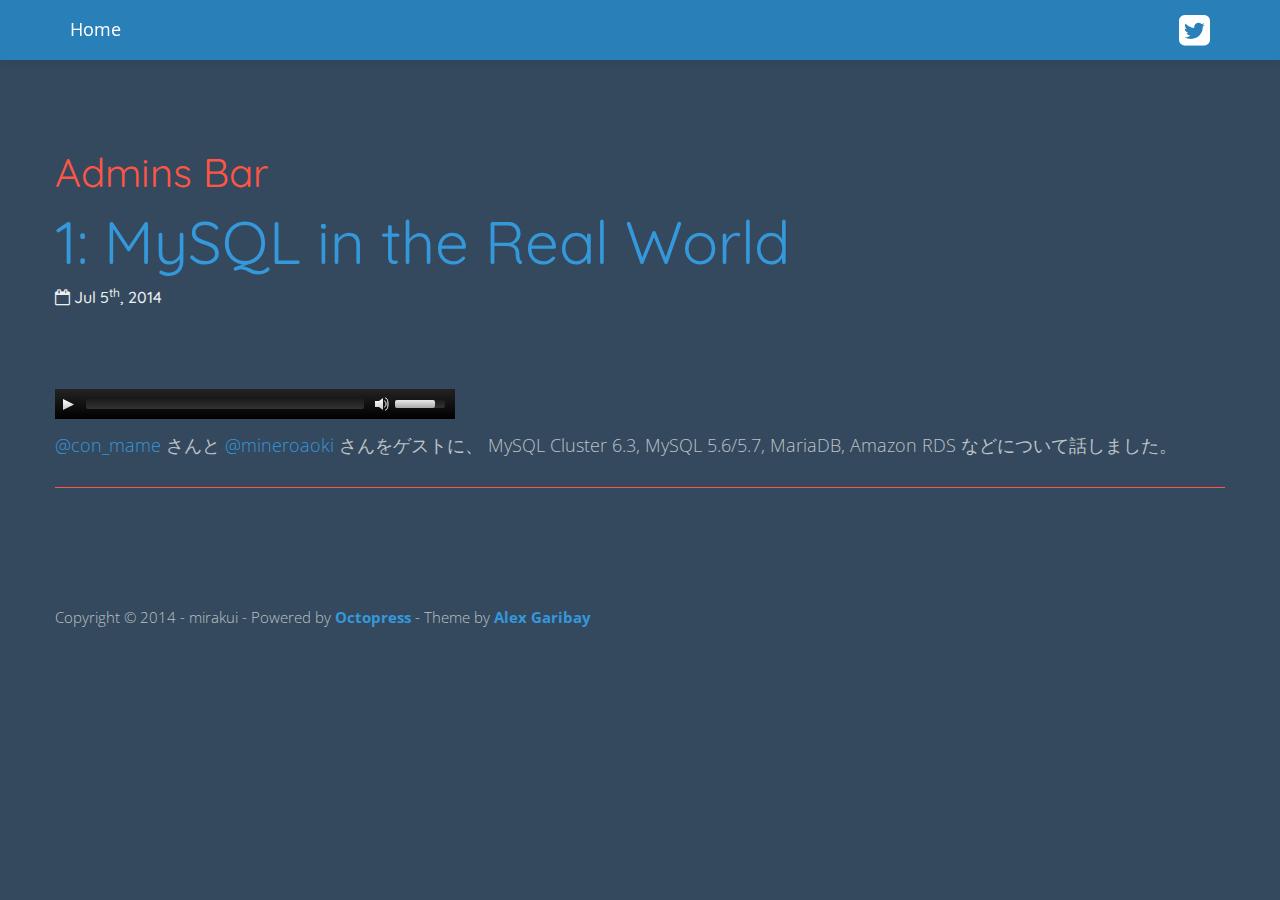
==== commit 5b350c47: "Site updated at 2014-07-06 04:51:03 UTC" ====
--- a/1/index.html
+++ b/1/index.html
@@ -33,6 +33,9 @@
   <!--Fonts from Google"s Web font directory at http://google.com/webfonts -->
 <link href="http://fonts.googleapis.com/css?family=PT+Serif:regular,italic,bold,bolditalic" rel="stylesheet" type="text/css">
 <link href="http://fonts.googleapis.com/css?family=PT+Sans:regular,italic,bold,bolditalic" rel="stylesheet" type="text/css">
+<script src="/js/mediaelement-and-player.min.js"></script>
+<script src="/js/mep-feature-googleanalytics.js"></script>
+<link href="/stylesheets/mediaelementplayer.min.css" rel="stylesheet" type="text/css">
 
   
 
@@ -48,12 +51,16 @@
   	  	<div class="nav-collapse collapse navbar-responsive-collapse" style="height:0;">
   	      <ul class="nav">
     
+        <li ><a href="/">Home</a></li>
+    
 </ul>
 
 <ul class="nav pull-right">
     
     
     
+    
+    <li><a href="http://twitter.com/mirakui" title="Twitter Profile"><i class="icon-twitter-sign social-navbar"></i></a></li>
     
     
     
@@ -75,7 +82,12 @@
 
   <header>
   <div class="jumbotron">
+    <div class="site-title">
+      <a href="/">Admins Bar</a>
+    </div>
+    <a href="/1/">
     1: MySQL in the Real World
+    </a>
 	<h5>
 
 
@@ -93,7 +105,9 @@
 </header>
   <div class="row-fluid">
     <div class="span12">
-      <p><a href="https://twitter.com/con_mame">@con_mame</a> さんと <a href="https://twitter.com/mineroaoki">@mineroaoki</a> さんをゲストに、 MySQL Cluster 6.3, MySQL 5.6/5.7, MariaDB, Amazon RDS などについて話しました。</p>
+      <p><audio id="player2" src="http://s3-ap-northeast-1.amazonaws.com/adminsbar/media/_adminsbar-01.mp3" type="audio/mp3" controls="controls"></audio></p>
+
+<p><a href="https://twitter.com/con_mame">@con_mame</a> さんと <a href="https://twitter.com/mineroaoki">@mineroaoki</a> さんをゲストに、 MySQL Cluster 6.3, MySQL 5.6/5.7, MariaDB, Amazon RDS などについて話しました。</p>
 
     </div>
   </div>
@@ -118,6 +132,8 @@
         <div class="sharing">
   <div class="addthis_toolbox addthis_default_style ">
   
+  <a class="addthis_button_facebook_like" fb:like:layout="button_count"></a>
+  
   
   <a class="addthis_button_tweet"></a>
   
@@ -136,8 +152,6 @@
       <div class="span12">
         <p class="meta">
           
-          
-            <a class="basic-alignment right" href="/2/" title="Next Post: 2: Foo Bar">2: Foo Bar &raquo;</a>
           
         </p>
       </div>
@@ -157,6 +171,22 @@
   Copyright &copy; 2014 - mirakui -
   <span class="credit">Powered by <a href="http://octopress.org">Octopress</a></span> - Theme by <a href="http://alexgaribay.com">Alex Garibay</a>
 </p>
+<script>
+  $('audio,video').mediaelementplayer({
+    features: ['playpause','progress','volume','googleanalytics'],
+    googleAnalyticsCategory: 'Podcast'
+  });
+  //MediaElementPlayer.prototype.buildgoogleanalytics();
+</script>
+<script>
+  (function(i,s,o,g,r,a,m){i['GoogleAnalyticsObject']=r;i[r]=i[r]||function(){
+  (i[r].q=i[r].q||[]).push(arguments)},i[r].l=1*new Date();a=s.createElement(o),
+  m=s.getElementsByTagName(o)[0];a.async=1;a.src=g;m.parentNode.insertBefore(a,m)
+  })(window,document,'script','//www.google-analytics.com/analytics.js','ga');
+
+  ga('create', 'UA-12631619-5', 'auto');
+  ga('send', 'pageview');
+</script>
 
 
         </footer>
@@ -165,6 +195,15 @@
   
 
 
+
+<div id="fb-root"></div>
+<script>(function(d, s, id) {
+  var js, fjs = d.getElementsByTagName(s)[0];
+  if (d.getElementById(id)) {return;}
+  js = d.createElement(s); js.id = id; js.async = true;
+  js.src = "//connect.facebook.net/en_US/all.js#appId=212934732101925&xfbml=1";
+  fjs.parentNode.insertBefore(js, fjs);
+}(document, 'script', 'facebook-jssdk'));</script>
 
 
 
--- a/stylesheets/screen.css
+++ b/stylesheets/screen.css
@@ -14,7 +14,7 @@
  * http://www.apache.org/licenses/LICENSE-2.0
  *
  * Designed and built with all the love in the world @twitter by @mdo and @fat.
- */.clearfix{*zoom:1}.clearfix:before,.clearfix:after{display:table;line-height:0;content:""}.clearfix:after{clear:both}.hide-text{font:0/0 a;color:transparent;text-shadow:none;background-color:transparent;border:0}.input-block-level{display:block;width:100%;min-height:30px;-webkit-box-sizing:border-box;-moz-box-sizing:border-box;box-sizing:border-box}@-ms-viewport{width:device-width}.hidden{display:none;visibility:hidden}.visible-phone{display:none !important}.visible-tablet{display:none !important}.hidden-desktop{display:none !important}.visible-desktop{display:inherit !important}@media (min-width: 768px) and (max-width: 979px){.hidden-desktop{display:inherit !important}.visible-desktop{display:none !important}.visible-tablet{display:inherit !important}.hidden-tablet{display:none !important}}@media (max-width: 767px){.hidden-desktop{display:inherit !important}.visible-desktop{display:none !important}.visible-phone{display:inherit !important}.hidden-phone{display:none !important}}.visible-print{display:none !important}@media print{.visible-print{display:inherit !important}.hidden-print{display:none !important}}@media (min-width: 1200px){.row{margin-left:-30px;*zoom:1}.row:before,.row:after{display:table;line-height:0;content:""}.row:after{clear:both}[class*="span"]{float:left;min-height:1px;margin-left:30px}.container,.navbar-static-top .container,.navbar-fixed-top .container,.navbar-fixed-bottom .container{width:1170px}.span12{width:1170px}.span11{width:1070px}.span10{width:970px}.span9{width:870px}.span8{width:770px}.span7{width:670px}.span6{width:570px}.span5{width:470px}.span4{width:370px}.span3{width:270px}.span2{width:170px}.span1{width:70px}.offset12{margin-left:1230px}.offset11{margin-left:1130px}.offset10{margin-left:1030px}.offset9{margin-left:930px}.offset8{margin-left:830px}.offset7{margin-left:730px}.offset6{margin-left:630px}.offset5{margin-left:530px}.offset4{margin-left:430px}.offset3{margin-left:330px}.offset2{margin-left:230px}.offset1{margin-left:130px}.row-fluid{width:100%;*zoom:1}.row-fluid:before,.row-fluid:after{display:table;line-height:0;content:""}.row-fluid:after{clear:both}.row-fluid [class*="span"]{display:block;float:left;width:100%;min-height:30px;margin-left:2.564102564102564%;*margin-left:2.5109110747408616%;-webkit-box-sizing:border-box;-moz-box-sizing:border-box;box-sizing:border-box}.row-fluid [class*="span"]:first-child{margin-left:0}.row-fluid .controls-row [class*="span"]+[class*="span"]{margin-left:2.564102564102564%}.row-fluid .span12{width:100%;*width:99.94680851063829%}.row-fluid .span11{width:91.45299145299145%;*width:91.39979996362975%}.row-fluid .span10{width:82.90598290598291%;*width:82.8527914166212%}.row-fluid .span9{width:74.35897435897436%;*width:74.30578286961266%}.row-fluid .span8{width:65.81196581196582%;*width:65.75877432260411%}.row-fluid .span7{width:57.26495726495726%;*width:57.21176577559556%}.row-fluid .span6{width:48.717948717948715%;*width:48.664757228587014%}.row-fluid .span5{width:40.17094017094017%;*width:40.11774868157847%}.row-fluid .span4{width:31.623931623931625%;*width:31.570740134569924%}.row-fluid .span3{width:23.076923076923077%;*width:23.023731587561375%}.row-fluid .span2{width:14.52991452991453%;*width:14.476723040552828%}.row-fluid .span1{width:5.982905982905983%;*width:5.929714493544281%}.row-fluid .offset12{margin-left:105.12820512820512%;*margin-left:105.02182214948171%}.row-fluid .offset12:first-child{margin-left:102.56410256410257%;*margin-left:102.45771958537915%}.row-fluid .offset11{margin-left:96.58119658119658%;*margin-left:96.47481360247316%}.row-fluid .offset11:first-child{margin-left:94.01709401709402%;*margin-left:93.91071103837061%}.row-fluid .offset10{margin-left:88.03418803418803%;*margin-left:87.92780505546462%}.row-fluid .offset10:first-child{margin-left:85.47008547008548%;*margin-left:85.36370249136206%}.row-fluid .offset9{margin-left:79.48717948717949%;*margin-left:79.38079650845607%}.row-fluid .offset9:first-child{margin-left:76.92307692307693%;*margin-left:76.81669394435352%}.row-fluid .offset8{margin-left:70.94017094017094%;*margin-left:70.83378796144753%}.row-fluid .offset8:first-child{margin-left:68.37606837606839%;*margin-left:68.26968539734497%}.row-fluid .offset7{margin-left:62.393162393162385%;*margin-left:62.28677941443899%}.row-fluid .offset7:first-child{margin-left:59.82905982905982%;*margin-left:59.72267685033642%}.row-fluid .offset6{margin-left:53.84615384615384%;*margin-left:53.739770867430444%}.row-fluid .offset6:first-child{margin-left:51.28205128205128%;*margin-left:51.175668303327875%}.row-fluid .offset5{margin-left:45.299145299145295%;*margin-left:45.1927623204219%}.row-fluid .offset5:first-child{margin-left:42.73504273504273%;*margin-left:42.62865975631933%}.row-fluid .offset4{margin-left:36.75213675213675%;*margin-left:36.645753773413354%}.row-fluid .offset4:first-child{margin-left:34.18803418803419%;*margin-left:34.081651209310785%}.row-fluid .offset3{margin-left:28.205128205128204%;*margin-left:28.0987452264048%}.row-fluid .offset3:first-child{margin-left:25.641025641025642%;*margin-left:25.53464266230224%}.row-fluid .offset2{margin-left:19.65811965811966%;*margin-left:19.551736679396257%}.row-fluid .offset2:first-child{margin-left:17.094017094017094%;*margin-left:16.98763411529369%}.row-fluid .offset1{margin-left:11.11111111111111%;*margin-left:11.004728132387708%}.row-fluid .offset1:first-child{margin-left:8.547008547008547%;*margin-left:8.440625568285142%}input,textarea,.uneditable-input{margin-left:0}.controls-row [class*="span"]+[class*="span"]{margin-left:30px}input.span12,textarea.span12,.uneditable-input.span12{width:1156px}input.span11,textarea.span11,.uneditable-input.span11{width:1056px}input.span10,textarea.span10,.uneditable-input.span10{width:956px}input.span9,textarea.span9,.uneditable-input.span9{width:856px}input.span8,textarea.span8,.uneditable-input.span8{width:756px}input.span7,textarea.span7,.uneditable-input.span7{width:656px}input.span6,textarea.span6,.uneditable-input.span6{width:556px}input.span5,textarea.span5,.uneditable-input.span5{width:456px}input.span4,textarea.span4,.uneditable-input.span4{width:356px}input.span3,textarea.span3,.uneditable-input.span3{width:256px}input.span2,textarea.span2,.uneditable-input.span2{width:156px}input.span1,textarea.span1,.uneditable-input.span1{width:56px}.thumbnails{margin-left:-30px}.thumbnails>li{margin-left:30px}.row-fluid .thumbnails{margin-left:0}}@media (min-width: 768px) and (max-width: 979px){.row{margin-left:-20px;*zoom:1}.row:before,.row:after{display:table;line-height:0;content:""}.row:after{clear:both}[class*="span"]{float:left;min-height:1px;margin-left:20px}.container,.navbar-static-top .container,.navbar-fixed-top .container,.navbar-fixed-bottom .container{width:724px}.span12{width:724px}.span11{width:662px}.span10{width:600px}.span9{width:538px}.span8{width:476px}.span7{width:414px}.span6{width:352px}.span5{width:290px}.span4{width:228px}.span3{width:166px}.span2{width:104px}.span1{width:42px}.offset12{margin-left:764px}.offset11{margin-left:702px}.offset10{margin-left:640px}.offset9{margin-left:578px}.offset8{margin-left:516px}.offset7{margin-left:454px}.offset6{margin-left:392px}.offset5{margin-left:330px}.offset4{margin-left:268px}.offset3{margin-left:206px}.offset2{margin-left:144px}.offset1{margin-left:82px}.row-fluid{width:100%;*zoom:1}.row-fluid:before,.row-fluid:after{display:table;line-height:0;content:""}.row-fluid:after{clear:both}.row-fluid [class*="span"]{display:block;float:left;width:100%;min-height:30px;margin-left:2.7624309392265194%;*margin-left:2.709239449864817%;-webkit-box-sizing:border-box;-moz-box-sizing:border-box;box-sizing:border-box}.row-fluid [class*="span"]:first-child{margin-left:0}.row-fluid .controls-row [class*="span"]+[class*="span"]{margin-left:2.7624309392265194%}.row-fluid .span12{width:100%;*width:99.94680851063829%}.row-fluid .span11{width:91.43646408839778%;*width:91.38327259903608%}.row-fluid .span10{width:82.87292817679558%;*width:82.81973668743387%}.row-fluid .span9{width:74.30939226519337%;*width:74.25620077583166%}.row-fluid .span8{width:65.74585635359117%;*width:65.69266486422946%}.row-fluid .span7{width:57.18232044198895%;*width:57.12912895262725%}.row-fluid .span6{width:48.61878453038674%;*width:48.56559304102504%}.row-fluid .span5{width:40.05524861878453%;*width:40.00205712942283%}.row-fluid .span4{width:31.491712707182323%;*width:31.43852121782062%}.row-fluid .span3{width:22.92817679558011%;*width:22.87498530621841%}.row-fluid .span2{width:14.3646408839779%;*width:14.311449394616199%}.row-fluid .span1{width:10.801104972375691%;*width:10.747913483013988%}.row-fluid .offset12{margin-left:105.52486187845304%;*margin-left:105.41847889972962%}.row-fluid .offset12:first-child{margin-left:102.76243093922652%;*margin-left:102.6560479605031%}.row-fluid .offset11{margin-left:96.96132596685082%;*margin-left:96.8549429881274%}.row-fluid .offset11:first-child{margin-left:94.1988950276243%;*margin-left:94.09251204890089%}.row-fluid .offset10{margin-left:88.39779005524862%;*margin-left:88.2914070765252%}.row-fluid .offset10:first-child{margin-left:85.6353591160221%;*margin-left:85.52897613729868%}.row-fluid .offset9{margin-left:79.8342541436464%;*margin-left:79.72787116492299%}.row-fluid .offset9:first-child{margin-left:77.07182320441989%;*margin-left:76.96544022569647%}.row-fluid .offset8{margin-left:71.2707182320442%;*margin-left:71.16433525332079%}.row-fluid .offset8:first-child{margin-left:68.50828729281768%;*margin-left:68.40190431409427%}.row-fluid .offset7{margin-left:62.70718232044199%;*margin-left:62.600799341718584%}.row-fluid .offset7:first-child{margin-left:59.94475138121547%;*margin-left:59.838368402492065%}.row-fluid .offset6{margin-left:54.14364640883978%;*margin-left:54.037263430116376%}.row-fluid .offset6:first-child{margin-left:51.38121546961326%;*margin-left:51.27483249088986%}.row-fluid .offset5{margin-left:45.58011049723757%;*margin-left:45.47372751851417%}.row-fluid .offset5:first-child{margin-left:42.81767955801105%;*margin-left:42.71129657928765%}.row-fluid .offset4{margin-left:37.01657458563536%;*margin-left:36.91019160691196%}.row-fluid .offset4:first-child{margin-left:34.25414364640884%;*margin-left:34.14776066768544%}.row-fluid .offset3{margin-left:28.45303867403315%;*margin-left:28.346655695309746%}.row-fluid .offset3:first-child{margin-left:25.69060773480663%;*margin-left:25.584224756083227%}.row-fluid .offset2{margin-left:19.88950276243094%;*margin-left:19.783119783707537%}.row-fluid .offset2:first-child{margin-left:17.12707182320442%;*margin-left:17.02068884448102%}.row-fluid .offset1{margin-left:11.32596685082873%;*margin-left:11.219583872105325%}.row-fluid .offset1:first-child{margin-left:8.56353591160221%;*margin-left:8.457152932878806%}input,textarea,.uneditable-input{margin-left:0}.controls-row [class*="span"]+[class*="span"]{margin-left:20px}input.span12,textarea.span12,.uneditable-input.span12{width:710px}input.span11,textarea.span11,.uneditable-input.span11{width:648px}input.span10,textarea.span10,.uneditable-input.span10{width:586px}input.span9,textarea.span9,.uneditable-input.span9{width:524px}input.span8,textarea.span8,.uneditable-input.span8{width:462px}input.span7,textarea.span7,.uneditable-input.span7{width:400px}input.span6,textarea.span6,.uneditable-input.span6{width:338px}input.span5,textarea.span5,.uneditable-input.span5{width:276px}input.span4,textarea.span4,.uneditable-input.span4{width:214px}input.span3,textarea.span3,.uneditable-input.span3{width:152px}input.span2,textarea.span2,.uneditable-input.span2{width:90px}input.span1,textarea.span1,.uneditable-input.span1{width:28px}}@media (max-width: 767px){body{padding-right:20px;padding-left:20px}.navbar-fixed-top,.navbar-fixed-bottom,.navbar-static-top{margin-right:-20px;margin-left:-20px}.container-fluid{padding:0}.dl-horizontal dt{float:none;width:auto;clear:none;text-align:left}.dl-horizontal dd{margin-left:0}.container{width:auto}.row-fluid{width:100%}.row,.thumbnails{margin-left:0}.thumbnails>li{float:none;margin-left:0}[class*="span"],.uneditable-input[class*="span"],.row-fluid [class*="span"]{display:block;float:none;width:100%;margin-left:0;-webkit-box-sizing:border-box;-moz-box-sizing:border-box;box-sizing:border-box}.span12,.row-fluid .span12{width:100%;-webkit-box-sizing:border-box;-moz-box-sizing:border-box;box-sizing:border-box}.row-fluid [class*="offset"]:first-child{margin-left:0}.input-large,.input-xlarge,.input-xxlarge,input[class*="span"],select[class*="span"],textarea[class*="span"],.uneditable-input{display:block;width:100%;min-height:30px;-webkit-box-sizing:border-box;-moz-box-sizing:border-box;box-sizing:border-box}.input-prepend input,.input-append input,.input-prepend input[class*="span"],.input-append input[class*="span"]{display:inline-block;width:auto}.controls-row [class*="span"]+[class*="span"]{margin-left:0}.modal{position:fixed;top:20px;right:20px;left:20px;width:auto;margin:0}.modal.fade{top:-100px}.modal.fade.in{top:20px}}@media (max-width: 480px){.nav-collapse{-webkit-transform:translate3d(0, 0, 0)}.page-header h1 small{display:block;line-height:20px}input[type="checkbox"],input[type="radio"]{border:1px solid #ccc}.form-horizontal .control-label{float:none;width:auto;padding-top:0;text-align:left}.form-horizontal .controls{margin-left:0}.form-horizontal .control-list{padding-top:0}.form-horizontal .form-actions{padding-right:10px;padding-left:10px}.media .pull-left,.media .pull-right{display:block;float:none;margin-bottom:10px}.media-object{margin-right:0;margin-left:0}.modal{top:10px;right:10px;left:10px}.modal-header .close{padding:10px;margin:-10px}.carousel-caption{position:static}}@media (max-width: 979px){body{padding-top:0}.navbar-fixed-top,.navbar-fixed-bottom{position:static}.navbar-fixed-top{margin-bottom:20px}.navbar-fixed-bottom{margin-top:20px}.navbar-fixed-top .navbar-inner,.navbar-fixed-bottom .navbar-inner{padding:5px}.navbar .container{width:auto;padding:0}.navbar .brand{padding-right:10px;padding-left:10px;margin:0 0 0 -5px}.nav-collapse{clear:both}.nav-collapse .nav{float:none;margin:0 0 10px}.nav-collapse .nav>li{float:none}.nav-collapse .nav>li>a{margin-bottom:2px}.nav-collapse .nav>.divider-vertical{display:none}.nav-collapse .nav .nav-header{color:#777777;text-shadow:none}.nav-collapse .nav>li>a,.nav-collapse .dropdown-menu a{padding:9px 15px;font-weight:bold;color:#777777;-webkit-border-radius:3px;-moz-border-radius:3px;border-radius:3px}.nav-collapse .btn{padding:4px 10px 4px;font-weight:normal;-webkit-border-radius:4px;-moz-border-radius:4px;border-radius:4px}.nav-collapse .dropdown-menu li+li a{margin-bottom:2px}.nav-collapse .nav>li>a:hover,.nav-collapse .nav>li>a:focus,.nav-collapse .dropdown-menu a:hover,.nav-collapse .dropdown-menu a:focus{background-color:#f2f2f2}.navbar-inverse .nav-collapse .nav>li>a:hover,.navbar-inverse .nav-collapse .nav>li>a:focus,.navbar-inverse .nav-collapse .dropdown-menu a:hover,.navbar-inverse .nav-collapse .dropdown-menu a:focus{background-color:#ecf0f1}.nav-collapse.in .btn-group{padding:0;margin-top:5px}.nav-collapse .dropdown-menu{position:static;top:auto;left:auto;display:none;float:none;max-width:none;padding:0;margin:0 15px;background-color:transparent;border:none;-webkit-border-radius:0;-moz-border-radius:0;border-radius:0;-webkit-box-shadow:none;-moz-box-shadow:none;box-shadow:none}.nav-collapse .open>.dropdown-menu{display:block}.nav-collapse .dropdown-menu:before,.nav-collapse .dropdown-menu:after{display:none}.nav-collapse .dropdown-menu .divider{display:none}.nav-collapse .nav>li>.dropdown-menu:before,.nav-collapse .nav>li>.dropdown-menu:after{display:none}.nav-collapse .navbar-form,.nav-collapse .navbar-search{float:none;padding:10px 15px;margin:10px 0;border-top:1px solid #f2f2f2;border-bottom:1px solid #f2f2f2;-webkit-box-shadow:inset 0 1px 0 rgba(255,255,255,0.1),0 1px 0 rgba(255,255,255,0.1);-moz-box-shadow:inset 0 1px 0 rgba(255,255,255,0.1),0 1px 0 rgba(255,255,255,0.1);box-shadow:inset 0 1px 0 rgba(255,255,255,0.1),0 1px 0 rgba(255,255,255,0.1)}.navbar-inverse .nav-collapse .navbar-form,.navbar-inverse .nav-collapse .navbar-search{border-top-color:#111111;border-bottom-color:#111111}.navbar .nav-collapse .nav.pull-right{float:none;margin-left:0}.nav-collapse,.nav-collapse.collapse{height:0;overflow:hidden}.navbar .btn-navbar{display:block}.navbar-static .navbar-inner{padding-right:10px;padding-left:10px}}@media (min-width: 980px){.nav-collapse.collapse{height:auto !important;overflow:visible !important}}@font-face{font-family:"Flat-UI-Icons-16";src:url("../fonts/Flat-UI-Icons-16.eot");src:url("../fonts/Flat-UI-Icons-16.eot?#iefix") format("embedded-opentype"),url("../fonts/Flat-UI-Icons-16.woff") format("woff"),url("../fonts/Flat-UI-Icons-16.ttf") format("truetype"),url("../fonts/Flat-UI-Icons-16.svg#Flat-UI-Icons-16") format("svg");font-weight:normal;font-style:normal}[data-icon]:before{font-family:"Flat-UI-Icons-16";content:attr(data-icon);speak:none;font-weight:normal;line-height:1;-webkit-font-smoothing:antialiased}.fui-volume-16:before,.fui-video-16:before,.fui-time-16:before,.fui-settings-16:before,.fui-plus-16:before,.fui-new-16:before,.fui-menu-16:before,.fui-man-16:before,.fui-mail-16:before,.fui-lock-16:before,.fui-location-16:before,.fui-heart-16:before,.fui-eye-16:before,.fui-cross-16:before,.fui-cmd-16:before,.fui-checkround-16:before,.fui-checkmark-16:before,.fui-camera-16:before,.fui-calendar-16:before,.fui-bubble-16:before{font-family:"Flat-UI-Icons-16";speak:none;font-style:normal;font-weight:normal;line-height:1;-webkit-font-smoothing:antialiased}.fui-volume-16:before{content:"\e000"}.fui-video-16:before{content:"\e001"}.fui-time-16:before{content:"\e002"}.fui-settings-16:before{content:"\e003"}.fui-plus-16:before{content:"\e004"}.fui-new-16:before{content:"\e005"}.fui-menu-16:before{content:"\e006"}.fui-man-16:before{content:"\e007"}.fui-mail-16:before{content:"\e008"}.fui-lock-16:before{content:"\e009"}.fui-location-16:before{content:"\e00a"}.fui-heart-16:before{content:"\e00b"}.fui-eye-16:before{content:"\e00c"}.fui-cross-16:before{content:"\e00d"}.fui-cmd-16:before{content:"\e00e"}.fui-checkround-16:before{content:"\e00f"}.fui-checkmark-16:before{content:"\e010"}.fui-camera-16:before{content:"\e011"}.fui-calendar-16:before{content:"\e012"}.fui-bubble-16:before{content:"\e013";color:#3498db}@font-face{font-family:"Flat-UI-Icons-24";src:url("../fonts/Flat-UI-Icons-24.eot");src:url("../fonts/Flat-UI-Icons-24.eot?#iefix") format("embedded-opentype"),url("../fonts/Flat-UI-Icons-24.woff") format("woff"),url("../fonts/Flat-UI-Icons-24.ttf") format("truetype"),url("../fonts/Flat-UI-Icons-24.svg#Flat-UI-Icons-24") format("svg");font-weight:normal;font-style:normal}[data-icon]:before{font-family:"Flat-UI-Icons-24";content:attr(data-icon);speak:none;font-weight:normal;line-height:1;-webkit-font-smoothing:antialiased}.fui-video-24:before,.fui-time-24:before,.fui-settings-24:before,.fui-plus-24:before,.fui-new-24:before,.fui-menu-24:before,.fui-man-24:before,.fui-mail-24:before,.fui-lock-24:before,.fui-location-24:before,.fui-heart-24:before,.fui-eye-24:before,.fui-cross-24:before,.fui-cmd-24:before,.fui-checkround-24:before,.fui-checkmark-24:before,.fui-calendar-24:before,.fui-bubble-24:before,.fui-volume-24:before,.fui-camera-24:before{font-family:"Flat-UI-Icons-24";speak:none;font-style:normal;font-weight:normal;line-height:1;-webkit-font-smoothing:antialiased}.fui-video-24:before{content:"\e000"}.fui-time-24:before{content:"\e001"}.fui-settings-24:before{content:"\e002"}.fui-plus-24:before{content:"\e003"}.fui-new-24:before{content:"\e005"}.fui-menu-24:before{content:"\e006"}.fui-man-24:before{content:"\e007"}.fui-mail-24:before{content:"\e008"}.fui-lock-24:before{content:"\e009"}.fui-location-24:before{content:"\e00a"}.fui-heart-24:before{content:"\e00b"}.fui-eye-24:before{content:"\e00c"}.fui-cross-24:before{content:"\e00d"}.fui-cmd-24:before{content:"\e00e"}.fui-checkround-24:before{content:"\e00f"}.fui-checkmark-24:before{content:"\e010"}.fui-calendar-24:before{content:"\e011"}.fui-bubble-24:before{content:"\e012"}.fui-volume-24:before{content:"\e013"}.fui-camera-24:before{content:"\e004"}body{color:#bdc3c7;background:#34495e;font:18px/1.831 "Open Sans", sans-serif}p{font-weight:300}a{color:#3498db;text-decoration:none;-webkit-transition:0.25s;-moz-transition:0.25s;-o-transition:0.25s;transition:0.25s;-webkit-backface-visibility:hidden}a:hover{color:#1abc9c;text-decoration:none}h1{color:#f54;font-size:32px;font-weight:900;font-family:"Quicksand"}.date-time{font-size:15px;color:#ecf0f1;font-weight:500}.link{font-weight:500;font-size:40px}h2{color:#f54;font-size:26px;font-weight:500;font-family:"Quicksand";margin-bottom:2px}h3{color:#ecf0f1;font-size:24px;font-weight:500;font-family:"Quicksand";margin-bottom:4px;margin-top:2px}.tagline{font-weight:400}h4{color:#ecf0f1;font-size:18px;font-weight:500;font-family:"Quicksand";line-height:18px;margin-top:4px}h5{color:#ecf0f1;font-size:16px;font-weight:500;font-family:"Quicksand";text-transform:none}.date{margin-top:26px}h6{color:#ecf0f1;font-size:13px;font-weight:500;font-family:"Quicksand";text-transform:none}.btn{border:none;background:#34495e;color:white;font-size:16.5px;text-decoration:none;text-shadow:none;-webkit-box-shadow:none;-moz-box-shadow:none;box-shadow:none;-webkit-transition:0.25s;-moz-transition:0.25s;-o-transition:0.25s;transition:0.25s;-webkit-backface-visibility:hidden}.btn:hover,.btn:focus{background-color:#4e6d8d;color:white;-webkit-transition:0.25s;-moz-transition:0.25s;-o-transition:0.25s;transition:0.25s;-webkit-backface-visibility:hidden}.btn:active,.btn.active{background-color:#2c3e50;color:rgba(255,255,255,0.75);-webkit-box-shadow:none;-moz-box-shadow:none;box-shadow:none}.btn.disabled,.btn[disabled]{background-color:#95a5a6;color:white}.btn.btn-large{padding-bottom:12px;padding-top:13px}.btn.btn-primary{background-color:#1abc9c}.btn.btn-primary:hover,.btn.btn-primary:focus{background-color:#2fe2bf}.btn.btn-primary:active,.btn.btn-primary.active{background-color:#16a085}.btn.btn-info{background-color:#3498db}.btn.btn-info:hover,.btn.btn-info:focus{background-color:#5dade2}.btn.btn-info:active,.btn.btn-info.active{background-color:#2383c4}.btn.btn-danger{background-color:#e74c3c}.btn.btn-danger:hover,.btn.btn-danger:focus{background-color:#ec7063}.btn.btn-danger:active,.btn.btn-danger.active{background-color:#dc2d1b}.btn.btn-success{background-color:#2ecc71}.btn.btn-success:hover,.btn.btn-success:focus{background-color:#55d98d}.btn.btn-success:active,.btn.btn-success.active{background-color:#27ad60}.btn.btn-warning{background-color:#f1c40f}.btn.btn-warning:hover,.btn.btn-warning:focus{background-color:#f4d03f}.btn.btn-warning:active,.btn.btn-warning.active{background-color:#cea70c}.btn-toolbar .btn{font-size:18px;padding:10px 14px 9px}.btn-toolbar .btn:first-child{-webkit-border-radius:6px 0 0 6px;-moz-border-radius:6px 0 0 6px;border-radius:6px 0 0 6px}.btn-toolbar .btn:last-child{-webkit-border-radius:0 6px 6px 0;-moz-border-radius:0 6px 6px 0;border-radius:0 6px 6px 0}.btn-toolbar .btn.active{color:white}.demo-headline{padding:73px 0 110px;text-align:center}.demo-logo{font-size:90px;font-weight:900;letter-spacing:-2px;line-height:100px}.demo-logo .logo{background:url("../images/demo/logo-mask.png") center 0 no-repeat;background-size:256px 186px;height:186px;margin:0 auto 26px;overflow:hidden;text-indent:-9999em;width:256px}.demo-logo small{color:rgba(52,73,94,0.3);display:block;font-size:22px;font-weight:700;letter-spacing:-1px;padding-top:5px}.demo-row{margin-bottom:20px}.demo-panel-title{margin-bottom:20px;padding-top:20px}.demo-panel-title small{color:#bfc1c3;font-size:inherit;font-weight:400}.demo-navigation{margin-bottom:-4px;margin-top:-10px}.demo-pager{margin-top:-10px}.demo-tooltips{height:126px}.demo-tooltips .tooltip{left:-8px !important;position:relative !important;top:-8px !important}.demo-headings{margin-bottom:12px}.demo-tiles{margin-bottom:46px}.demo-icons{margin-bottom:115px}.demo-icons-24{font-size:24px;margin-bottom:38px;position:relative}.demo-icons-24 span{margin:0 0 0 18px}.demo-icons-24 span:first-child{margin-left:0}.demo-icons-16{font-size:16px;margin:0 0 38px 5px;position:relative}.demo-icons-16 span{margin:0 0 0 28px}.demo-icons-16 span:first-child{margin-left:0}.demo-icons-tooltip{bottom:0;color:#b9c8d8;font-size:12px;left:100%;margin-left:0 !important;position:absolute;width:80px}.demo-illustrations{margin-bottom:45px}.demo-illustrations img{height:100px;margin-left:35px;width:100px;vertical-align:bottom}.demo-illustrations img:first-child{margin-left:0}.demo-illustrations img.big-illustration{height:111px;width:112px}.demo-illustrations img.big-retina-illustration{height:104px;margin-right:-24px;width:117px}.demo-illustrations img.big-illustration-pusher{margin-right:12px}.demo-samples{margin-bottom:46px}.demo-video{border-radius:6px;padding-top:95px}.demo-download-section{float:none;margin:0 auto;padding:60px 0 90px 20px;text-align:center}.demo-download-section [class*='fui-']{margin:3px 0 -3px}.demo-download{background-color:#e8edf2;border-radius:50%;height:120px;margin:0 auto 32px;padding:40px 28px 30px 32px;text-align:center;width:130px}.demo-download img{height:104px;width:82px}.demo-download-text{font-size:15px;padding:20px 0;text-align:center}.demo-text-box a:hover{color:#1abc9c}.demo-browser{background:#2c3e50 url("../images/demo/browser.png") 0 0 no-repeat;background-size:659px 42px;border-radius:0 0 6px 6px;color:white;margin:0 41px 140px 0;padding-top:42px}.demo-browser-side{float:left;padding:22px 20px;width:111px}.demo-browser-side>h5{margin-bottom:3px;text-transform:none}.demo-browser-side>h6{font-size:11px;font-weight:300;line-height:18px;margin-top:3px;text-transform:none}.demo-browser-author{background:url("../images/demo/browser-author.jpg") center center no-repeat;border:3px solid white;display:block;height:84px;margin:0 auto;width:84px;-webkit-border-radius:50%;-moz-border-radius:50%;border-radius:50%}.demo-browser-action{padding:30px 0 12px}.demo-browser-action>.btn{padding:9px 0 10px 11px;text-align:left;-webkit-border-radius:3px;-moz-border-radius:3px;border-radius:3px}.demo-browser-action>.btn:before{color:white;content:"\e004";font-size:16px;font-family:"Flat-UI-Icons-16";font-weight:300;margin-right:12px;position:relative;top:1px;-webkit-font-smoothing:antialiased}.demo-browser-content{background-color:#34495e;border-radius:0 0 6px;overflow:hidden;padding:21px 0 0 20px}.demo-browser-content>img{border:6px solid white;float:left;margin:0 15px 20px 0;width:134px}@media only screen and (-webkit-min-device-pixel-ratio: 2), only screen and (-webkit-min-device-pixel-ratio: 1.5), only screen and (-moz-min-device-pixel-ratio: 2), only screen and (-o-min-device-pixel-ratio: 3 / 2), only screen and (-o-min-device-pixel-ratio: 2 / 1), only screen and (min--moz-device-pixel-ratio: 1.5), only screen and (min-device-pixel-ratio: 1.5), only screen and (min-device-pixel-ratio: 2){.logo{background-image:url("../images/demo/logo-mask-2x.png")}.demo-browser{background-image:url("../images/demo/browser-2x.png")}}.navbar{font-size:18px}.navbar .brand{color:#1abc9c;font-size:inherit;font-weight:700;padding-bottom:16px;padding-top:15px}.navbar .nav>li:hover>ul{top:100%}.navbar .nav>li>ul{padding-top:13px;top:80%;background-color:white\9}.navbar .nav>li>ul:before{content:"";border-style:solid;border-width:0 9px 9px 9px;border-color:transparent transparent #34495e transparent;height:0px;position:absolute;left:15px;top:5px;width:0px;-webkit-transform:rotate(360deg)}.navbar .nav>li>ul li:hover ul{opacity:1;-webkit-transform:scale(1, 1);visibility:visible;display:block\9}.navbar .nav>li>ul li ul{left:100%}.navbar .nav>li>a{padding:15px 15px 17px;margin-top:4px;border-radius:5px;-moz-border-radius:5px}.navbar .nav>li>a:hover{color:#1abc9c}.navbar .nav li{position:relative}.navbar .nav li:hover>ul{opacity:1;z-index:100;-webkit-transform:scale(1, 1);visibility:visible;display:block\9}.navbar .nav ul{border-radius:4px;left:15px;list-style-type:none;margin-left:0;opacity:0;position:absolute;top:0;width:234px;z-index:-100;-webkit-transform:scale(1, 0.99);-webkit-transform-origin:0 0;visibility:hidden;display:none\9;-webkit-transition:0.3s ease-out;-moz-transition:0.3s ease-out;-o-transition:0.3s ease-out;transition:0.3s ease-out;-webkit-backface-visibility:hidden}.navbar .nav ul ul{left:95%;padding-left:5px}.navbar .nav ul li{background-color:#34495e;padding:0 3px 3px}.navbar .nav ul li:first-child{border-radius:4px 4px 0 0;padding-top:3px}.navbar .nav ul li:last-child{border-radius:0 0 4px 4px}.navbar .nav ul li.active>a,.navbar .nav ul li.active>a:hover{background-color:#1abc9c;color:white}.navbar .nav ul a{border-radius:2px;color:white;display:block;font-size:14px;padding:6px 9px;text-decoration:none}.navbar .nav ul a:hover{background-color:#1abc9c}.navbar-inner{border:none;padding-left:4px;padding-right:4px;-webkit-border-radius:6px;-moz-border-radius:6px;border-radius:6px;filter:progid:DXImageTransform.Microsoft.gradient(enabled = false)}.navbar-inverse .navbar-inner{background:#2980b9;filter:progid:DXImageTransform.Microsoft.gradient(enabled = false)}.navbar-inverse .nav>li>a{color:#fff;font-weight:300}.navbar-inverse .nav .active>a,.navbar-inverse .nav .active>a:hover,.navbar-inverse .nav .active>a:focus{background-color:transparent;color:#1abc9c;-webkit-box-shadow:none;-moz-box-shadow:none;box-shadow:none}.navbar-inverse .nav .active>a:hover{background-color:#ecf0f1}.navbar-unread{background-color:#e74c3c;border-radius:30px;color:white;display:none;font-size:12px;font-weight:500;line-height:18px;min-width:8px;padding:0 5px;position:absolute;right:-7px;text-align:center;text-shadow:none;top:8px;z-index:10}.active .navbar-unread{display:block}.dk_container{cursor:pointer;font-size:14px;margin-bottom:10px;outline:none}.dk_toggle{background-color:#1abc9c;color:white;border-radius:6px;overflow:hidden;padding:11px 45px 11px 13px;text-decoration:none;white-space:nowrap;-webkit-transition:0.25s;-moz-transition:0.25s;-o-transition:0.25s;transition:0.25s;-webkit-backface-visibility:hidden}.dk_toggle:hover,.dk_toggle:focus,.dk_focus .dk_toggle{background-color:#2fe2bf;color:white;outline:none}.dk_toggle:active{background-color:#16a085;outline:none}.dk_toggle:active .select-icon{border-left-color:transparent}.select-icon{background:#1abc9c url("../images/select/toggle.png") no-repeat right center;border-left:2px solid rgba(52,73,94,0.15);border-radius:0 6px 6px 0;height:100%;position:absolute;right:0;top:0;width:42px;-webkit-transition:0.25s;-moz-transition:0.25s;-o-transition:0.25s;transition:0.25s;-webkit-backface-visibility:hidden}.dk_open{z-index:10}.dk_open .dk_toggle{background-color:#1abc9c}.dk_open .dk_toggle .select-icon{background-color:#16a085;border-left-color:transparent}.dk_options{padding-top:14px}.dk_options:before{content:"";border-style:solid;border-width:0 9px 9px 9px;border-color:transparent transparent #34495e transparent;height:0px;position:absolute;left:15px;top:5px;width:0px;-webkit-transform:rotate(360deg)}.dk_options:before{left:auto;right:12px}.dk_options li{padding-bottom:3px}.dk_options a{border-radius:3px;color:white;display:block;padding:5px 9px;text-decoration:none}.dk_options a:hover{background-color:#1abc9c}.dk_option_current a{background-color:#1abc9c}.dk_options_inner{background-color:#34495e;border-radius:5px;margin:0;max-height:244px;padding:3px 3px 0}.dk_touch .dk_options{max-height:250px}.dk_container{display:none;position:relative;vertical-align:middle}.dk_container.dk_shown{display:inline-block;zoom:1;*display:inline}.dk_container[class*="span"]{float:none;margin-left:0}.dk_toggle{display:block;position:relative}.dk_open{position:relative}.dk_open .dk_options{margin-top:-1px;opacity:1;z-index:10;display:block\9}.dk_open .dk_label{color:inherit}.dk_options{margin-top:-21px;position:absolute;left:0;opacity:0;width:220px;z-index:-100;display:none\9;-webkit-transition:0.3s ease-out;-moz-transition:0.3s ease-out;-o-transition:0.3s ease-out;transition:0.3s ease-out;-webkit-backface-visibility:hidden}.select-right .dk_options{left:auto;right:0}.dk_options a{display:block}.dk_options_inner{overflow:auto;outline:none;position:relative}.dk_touch .dk_options{overflow:hidden}.dk_touch .dk_options_inner{max-height:none;overflow:visible}.dk_fouc select{position:relative;top:-99999em;visibility:hidden}textarea,input[type="text"],input[type="password"],input[type="datetime"],input[type="datetime-local"],input[type="date"],input[type="month"],input[type="time"],input[type="week"],input[type="number"],input[type="email"],input[type="url"],input[type="search"],input[type="tel"],input[type="color"],.uneditable-input{border:2px solid #dce4ec;color:#34495e;font-family:"Lato", sans-serif;font-size:14px;padding:8px 0 9px 10px;text-indent:1px;-webkit-border-radius:6px;-moz-border-radius:6px;border-radius:6px;-webkit-box-shadow:none;-moz-box-shadow:none;box-shadow:none}textarea:-moz-placeholder,input[type="text"]:-moz-placeholder,input[type="password"]:-moz-placeholder,input[type="datetime"]:-moz-placeholder,input[type="datetime-local"]:-moz-placeholder,input[type="date"]:-moz-placeholder,input[type="month"]:-moz-placeholder,input[type="time"]:-moz-placeholder,input[type="week"]:-moz-placeholder,input[type="number"]:-moz-placeholder,input[type="email"]:-moz-placeholder,input[type="url"]:-moz-placeholder,input[type="search"]:-moz-placeholder,input[type="tel"]:-moz-placeholder,input[type="color"]:-moz-placeholder,.uneditable-input:-moz-placeholder{color:#acb6c0}textarea::-webkit-input-placeholder,input[type="text"]::-webkit-input-placeholder,input[type="password"]::-webkit-input-placeholder,input[type="datetime"]::-webkit-input-placeholder,input[type="datetime-local"]::-webkit-input-placeholder,input[type="date"]::-webkit-input-placeholder,input[type="month"]::-webkit-input-placeholder,input[type="time"]::-webkit-input-placeholder,input[type="week"]::-webkit-input-placeholder,input[type="number"]::-webkit-input-placeholder,input[type="email"]::-webkit-input-placeholder,input[type="url"]::-webkit-input-placeholder,input[type="search"]::-webkit-input-placeholder,input[type="tel"]::-webkit-input-placeholder,input[type="color"]::-webkit-input-placeholder,.uneditable-input::-webkit-input-placeholder{color:#acb6c0}textarea.placeholder,input[type="text"].placeholder,input[type="password"].placeholder,input[type="datetime"].placeholder,input[type="datetime-local"].placeholder,input[type="date"].placeholder,input[type="month"].placeholder,input[type="time"].placeholder,input[type="week"].placeholder,input[type="number"].placeholder,input[type="email"].placeholder,input[type="url"].placeholder,input[type="search"].placeholder,input[type="tel"].placeholder,input[type="color"].placeholder,.uneditable-input.placeholder{color:#acb6c0}textarea:focus,input[type="text"]:focus,input[type="password"]:focus,input[type="datetime"]:focus,input[type="datetime-local"]:focus,input[type="date"]:focus,input[type="month"]:focus,input[type="time"]:focus,input[type="week"]:focus,input[type="number"]:focus,input[type="email"]:focus,input[type="url"]:focus,input[type="search"]:focus,input[type="tel"]:focus,input[type="color"]:focus,.uneditable-input:focus{border-color:#1abc9c;-webkit-box-shadow:none;-moz-box-shadow:none;box-shadow:none}.control-group.error textarea,.control-group.error input[type="text"],.control-group.error input[type="password"],.control-group.error input[type="datetime"],.control-group.error input[type="datetime-local"],.control-group.error input[type="date"],.control-group.error input[type="month"],.control-group.error input[type="time"],.control-group.error input[type="week"],.control-group.error input[type="number"],.control-group.error input[type="email"],.control-group.error input[type="url"],.control-group.error input[type="search"],.control-group.error input[type="tel"],.control-group.error input[type="color"],.control-group.error .uneditable-input{border-color:#e74c3c;color:#e74c3c;-webkit-box-shadow:none;-moz-box-shadow:none;box-shadow:none}.control-group.error textarea:focus,.control-group.error input[type="text"]:focus,.control-group.error input[type="password"]:focus,.control-group.error input[type="datetime"]:focus,.control-group.error input[type="datetime-local"]:focus,.control-group.error input[type="date"]:focus,.control-group.error input[type="month"]:focus,.control-group.error input[type="time"]:focus,.control-group.error input[type="week"]:focus,.control-group.error input[type="number"]:focus,.control-group.error input[type="email"]:focus,.control-group.error input[type="url"]:focus,.control-group.error input[type="search"]:focus,.control-group.error input[type="tel"]:focus,.control-group.error input[type="color"]:focus,.control-group.error .uneditable-input:focus{-webkit-box-shadow:none;-moz-box-shadow:none;box-shadow:none}.control-group.success textarea,.control-group.success input[type="text"],.control-group.success input[type="password"],.control-group.success input[type="datetime"],.control-group.success input[type="datetime-local"],.control-group.success input[type="date"],.control-group.success input[type="month"],.control-group.success input[type="time"],.control-group.success input[type="week"],.control-group.success input[type="number"],.control-group.success input[type="email"],.control-group.success input[type="url"],.control-group.success input[type="search"],.control-group.success input[type="tel"],.control-group.success input[type="color"],.control-group.success .uneditable-input{border-color:#2ecc71;color:#2ecc71;-webkit-box-shadow:none;-moz-box-shadow:none;box-shadow:none}.control-group.success textarea:focus,.control-group.success input[type="text"]:focus,.control-group.success input[type="password"]:focus,.control-group.success input[type="datetime"]:focus,.control-group.success input[type="datetime-local"]:focus,.control-group.success input[type="date"]:focus,.control-group.success input[type="month"]:focus,.control-group.success input[type="time"]:focus,.control-group.success input[type="week"]:focus,.control-group.success input[type="number"]:focus,.control-group.success input[type="email"]:focus,.control-group.success input[type="url"]:focus,.control-group.success input[type="search"]:focus,.control-group.success input[type="tel"]:focus,.control-group.success input[type="color"]:focus,.control-group.success .uneditable-input:focus{-webkit-box-shadow:none;-moz-box-shadow:none;box-shadow:none}.control-group.warning textarea,.control-group.warning input[type="text"],.control-group.warning input[type="password"],.control-group.warning input[type="datetime"],.control-group.warning input[type="datetime-local"],.control-group.warning input[type="date"],.control-group.warning input[type="month"],.control-group.warning input[type="time"],.control-group.warning input[type="week"],.control-group.warning input[type="number"],.control-group.warning input[type="email"],.control-group.warning input[type="url"],.control-group.warning input[type="search"],.control-group.warning input[type="tel"],.control-group.warning input[type="color"],.control-group.warning .uneditable-input{border-color:#f1c40f;color:#f1c40f;-webkit-box-shadow:none;-moz-box-shadow:none;box-shadow:none}.control-group.warning textarea:focus,.control-group.warning input[type="text"]:focus,.control-group.warning input[type="password"]:focus,.control-group.warning input[type="datetime"]:focus,.control-group.warning input[type="datetime-local"]:focus,.control-group.warning input[type="date"]:focus,.control-group.warning input[type="month"]:focus,.control-group.warning input[type="time"]:focus,.control-group.warning input[type="week"]:focus,.control-group.warning input[type="number"]:focus,.control-group.warning input[type="email"]:focus,.control-group.warning input[type="url"]:focus,.control-group.warning input[type="search"]:focus,.control-group.warning input[type="tel"]:focus,.control-group.warning input[type="color"]:focus,.control-group.warning .uneditable-input:focus{-webkit-box-shadow:none;-moz-box-shadow:none;box-shadow:none}.control-group.info textarea,.control-group.info input[type="text"],.control-group.info input[type="password"],.control-group.info input[type="datetime"],.control-group.info input[type="datetime-local"],.control-group.info input[type="date"],.control-group.info input[type="month"],.control-group.info input[type="time"],.control-group.info input[type="week"],.control-group.info input[type="number"],.control-group.info input[type="email"],.control-group.info input[type="url"],.control-group.info input[type="search"],.control-group.info input[type="tel"],.control-group.info input[type="color"],.control-group.info .uneditable-input{border-color:#3498db;color:#3498db;-webkit-box-shadow:none;-moz-box-shadow:none;box-shadow:none}.control-group.info textarea:focus,.control-group.info input[type="text"]:focus,.control-group.info input[type="password"]:focus,.control-group.info input[type="datetime"]:focus,.control-group.info input[type="datetime-local"]:focus,.control-group.info input[type="date"]:focus,.control-group.info input[type="month"]:focus,.control-group.info input[type="time"]:focus,.control-group.info input[type="week"]:focus,.control-group.info input[type="number"]:focus,.control-group.info input[type="email"]:focus,.control-group.info input[type="url"]:focus,.control-group.info input[type="search"]:focus,.control-group.info input[type="tel"]:focus,.control-group.info input[type="color"]:focus,.control-group.info .uneditable-input:focus{-webkit-box-shadow:none;-moz-box-shadow:none;box-shadow:none}input[disabled],input[readonly],textarea[disabled],textarea[readonly]{background-color:#eaeded;border-color:transparent;color:#cad2d3;cursor:default}input,textarea,.uneditable-input{width:192px}.checkbox,.radio{margin-bottom:12px;padding-left:32px;position:relative;-webkit-transition:0.25s;-moz-transition:0.25s;-o-transition:0.25s;transition:0.25s;-webkit-backface-visibility:hidden}.checkbox:hover,.radio:hover{color:#1abc9c}.checkbox input,.radio input{outline:none !important;opacity:0;filter:alpha(opacity=0);zoom:1}.checkbox.checked .icon,.radio.checked .icon{background-position:-60px -30px;opacity:1;display:block\9}.checkbox.checked .icon-to-fade,.radio.checked .icon-to-fade{opacity:0;display:none\9}.checkbox.disabled,.radio.disabled{color:#d7dddd;cursor:default}.checkbox.disabled .icon,.radio.disabled .icon{opacity:0;display:none\9}.checkbox.disabled .icon-to-fade,.radio.disabled .icon-to-fade{background-position:-30px -60px;opacity:1;display:block\9}.checkbox.disabled.checked .icon,.radio.disabled.checked .icon{background-position:0 -90px;opacity:1;display:block\9}.checkbox.disabled.checked .icon-to-fade,.radio.disabled.checked .icon-to-fade{opacity:0;display:none\9}.checkbox .icon,.checkbox .icon-to-fade,.radio .icon,.radio .icon-to-fade{background:url("../images/checkbox.png") -90px 0 no-repeat;display:block;height:20px;left:0;opacity:1;position:absolute;top:-1px;width:20px;-webkit-transition:opacity 0.1s linear;-moz-transition:opacity 0.1s linear;-o-transition:opacity 0.1s linear;transition:opacity 0.1s linear;-webkit-backface-visibility:hidden}.checkbox .icon,.radio .icon{opacity:0;top:0;z-index:2;display:none\9}.radio .icon,.radio .icon-to-fade{background-image:url("../images/radio.png")}@media only screen and (-webkit-min-device-pixel-ratio: 2), only screen and (-webkit-min-device-pixel-ratio: 1.5), only screen and (-moz-min-device-pixel-ratio: 2), only screen and (-o-min-device-pixel-ratio: 3 / 2), only screen and (-o-min-device-pixel-ratio: 2 / 1), only screen and (min--moz-device-pixel-ratio: 1.5), only screen and (min-device-pixel-ratio: 1.5), only screen and (min-device-pixel-ratio: 2){.checkbox .icon{background-image:url("../images/checkbox-2x.png");background-size:110px 110px}.radio .icon{background-image:url("../images/radio-2x.png");background-size:110px 110px}}.toggle{background-color:#34495e;border-radius:60px;color:white;height:29px;margin:0 12px 12px 0;overflow:hidden;*zoom:1;display:inline-block;zoom:1;*display:inline;-webkit-transition:0.25s;-moz-transition:0.25s;-o-transition:0.25s;transition:0.25s;-webkit-backface-visibility:hidden}.toggle:before,.toggle:after{display:table;content:""}.toggle:after{clear:both}.toggle.toggle-off{background-color:#cbd2d8}.toggle.toggle-off .toggle-radio{background-image:url("../images/toggle/icon-off.png");background-position:0 0;color:white;left:0;margin-left:0.5px;margin-right:-13px;z-index:1}.toggle.toggle-off .toggle-radio:first-child{left:-120%}.toggle .toggle-radio{background:url("../images/toggle/icon-on.png") right top no-repeat;color:#1abc9c;display:block;font-weight:700;height:21px;left:120%;margin-left:-13px;padding:5px 32px 3px;position:relative;text-align:center;z-index:2;-webkit-transition:0.25s;-moz-transition:0.25s;-o-transition:0.25s;transition:0.25s;-webkit-backface-visibility:hidden}.toggle .toggle-radio:first-child{margin-bottom:-29px;left:0}.toggle input{display:none;position:absolute;outline:none !important;display:block\9;opacity:0.01;filter:alpha(opacity=1);zoom:1}.toggle.toggle-icon{border-radius:6px 7px 7px 6px}.toggle.toggle-icon.toggle-off{border-radius:7px 6px 6px 7px}.toggle.toggle-icon.toggle-off .toggle-radio{background-image:url("../images/toggle/block-off.png");background-position:0 0}.toggle.toggle-icon .toggle-radio{background-image:url("../images/toggle/block-on.png");background-position:62px 0;border-radius:6px;min-width:27px;text-align:right}.toggle.toggle-icon .toggle-radio:first-child{text-align:left}@media only screen and (-webkit-min-device-pixel-ratio: 2), only screen and (-webkit-min-device-pixel-ratio: 1.5), only screen and (-moz-min-device-pixel-ratio: 2), only screen and (-o-min-device-pixel-ratio: 3 / 2), only screen and (-o-min-device-pixel-ratio: 2 / 1), only screen and (min--moz-device-pixel-ratio: 1.5), only screen and (min-device-pixel-ratio: 1.5), only screen and (min-device-pixel-ratio: 2){.toggle.toggle-off .toggle-radio{background-image:url("../images/toggle/icon-off-2x.png");background-size:30px 29px}.toggle .toggle-radio{background-image:url("../images/toggle/icon-on-2x.png");background-size:30px 29px}}.tagsinput{height:100px;padding:6px 1px 1px 6px;overflow-y:auto;text-align:left}.tagsinput .tag{border-radius:5px;background:#1abc9c;color:white;cursor:pointer;margin-right:5px;margin-bottom:5px;overflow:hidden;padding:6px 13px 6px 19px;position:relative;vertical-align:middle;display:inline-block;zoom:1;*display:inline;-webkit-transition:0.14s linear;-moz-transition:0.14s linear;-o-transition:0.14s linear;transition:0.14s linear;-webkit-backface-visibility:hidden}.tagsinput .tag:hover{background-color:#16a085;padding-left:12px;padding-right:20px}.tagsinput .tag:hover .tagsinput-remove-link{color:white;opacity:1;display:block\9}.tagsinput input{background:transparent;border:none;color:#34495e;font-family:"Lato", sans-serif;font-size:14px;margin:0px;padding:0 0 0 5px;outline:0;margin-right:5px;margin-bottom:5px;width:12px}.tagsinput-remove-link{bottom:0;color:white;cursor:pointer;font-size:12px;opacity:0;padding:9px 7px 3px 0;position:absolute;right:0;text-align:right;text-decoration:none;top:0;width:100%;z-index:2;display:none\9}.tagsinput-remove-link:before{color:white}.tagsinput-add-container{vertical-align:middle;display:inline-block;zoom:1;*display:inline}.tagsinput-add{background-color:#bbc3cb;border-radius:3px;color:white;cursor:pointer;margin-bottom:5px;padding:6px 9px;display:inline-block;zoom:1;*display:inline;-webkit-transition:0.25s;-moz-transition:0.25s;-o-transition:0.25s;transition:0.25s;-webkit-backface-visibility:hidden}.tagsinput-add:hover{background-color:#1abc9c}.tags_clear{clear:both;width:100%;height:0px}.not_valid{background:#fbd8db !important;color:#90111a !important}.progress,.ui-slider{background:#e8edf2;border-radius:32px;height:12px;-webkit-box-shadow:none;-moz-box-shadow:none;box-shadow:none;filter:progid:DXImageTransform.Microsoft.gradient(enabled = false)}.progress .bar,.ui-slider .bar{background:#1abc9c;-webkit-box-shadow:none !important;-moz-box-shadow:none !important;box-shadow:none !important;filter:progid:DXImageTransform.Microsoft.gradient(enabled = false)}.progress .bar-success,.ui-slider .bar-success{background-color:#2ecc71;filter:progid:DXImageTransform.Microsoft.gradient(enabled = false)}.progress .bar-warning,.ui-slider .bar-warning{background-color:#f1c40f;filter:progid:DXImageTransform.Microsoft.gradient(enabled = false)}.progress .bar-danger,.ui-slider .bar-danger{background-color:#e74c3c;filter:progid:DXImageTransform.Microsoft.gradient(enabled = false)}.progress .bar-info,.ui-slider .bar-info{background-color:#3498db;filter:progid:DXImageTransform.Microsoft.gradient(enabled = false)}.ui-slider{margin-bottom:20px;position:relative}.ui-slider-handle{background-color:#16a085;border-radius:50%;cursor:pointer;height:18px;margin-left:-9px;position:absolute;top:-3px;width:18px;z-index:2;-webkit-transition:background 0.25s;-moz-transition:background 0.25s;-o-transition:background 0.25s;transition:background 0.25s;-webkit-backface-visibility:hidden}.ui-slider-handle[style*='100']{margin-left:-15px}.ui-slider-handle:hover,.ui-slider-handle:focus{background-color:#2fe2bf;outline:none}.ui-slider-handle:active{background-color:#16a085}.ui-slider-range{background-color:#1abc9c;border-radius:30px 0 0 30px;display:block;height:100%;position:absolute;z-index:1}.ui-slider-segment{background-color:#d6dbe0;border-radius:50%;float:left;height:6px;margin:3px -6px 0 25%;width:6px}.pager{background-color:#34495e;border-radius:6px;color:white;font-size:16px;font-weight:700;display:inline-block;zoom:1;*display:inline}.pager li:first-child>a,.pager li:first-child>span{border-left:none;padding-left:20px;-webkit-border-radius:6px 0 0 6px;-moz-border-radius:6px 0 0 6px;border-radius:6px 0 0 6px}.pager li:first-child>a img,.pager li:first-child>span img{margin-left:0;margin-right:13px;margin-left:0 \9;margin-right:9px \9}.pager li.pager-center{padding:9px 18px 10px;padding-left:0;padding-right:0;display:inline-block;zoom:1;*display:inline}.pager li.previous img,.pager li.next img{height:14px;margin:-1px 0 0 13px;margin-left:9px \9;vertical-align:middle}.pager li>a,.pager li>span{background:none;border:none;border-left:2px solid #2c3e50;color:white;padding:9px 18px 10px;padding-left:7px;text-decoration:none;white-space:nowrap;-webkit-border-radius:0 6px 6px 0;-moz-border-radius:0 6px 6px 0;border-radius:0 6px 6px 0}.pager li>a:hover,.pager li>a:focus,.pager li>span:hover,.pager li>span:focus{background-color:#4e6d8d}.pager li>a:active,.pager li>span:active{background-color:#2c3e50}.pagination ul{background:#d7dce0;-webkit-border-radius:6px;-moz-border-radius:6px;border-radius:6px;-webkit-box-shadow:none;-moz-box-shadow:none;box-shadow:none}.pagination ul>li:first-child{-webkit-border-radius:6px 0 0 6px;-moz-border-radius:6px 0 0 6px;border-radius:6px 0 0 6px}.pagination ul>li:last-child{-webkit-border-radius:0 6px 6px 0;-moz-border-radius:0 6px 6px 0;border-radius:0 6px 6px 0}.pagination ul>li.previous>a,.pagination ul>li.previous>span,.pagination ul>li.next>a,.pagination ul>li.next>span{background:transparent;border:none;border-right:2px solid white !important;margin:0 9px 0 0;padding:11px 17px 12px 17px;-webkit-border-radius:6px 0 0 6px;-moz-border-radius:6px 0 0 6px;border-radius:6px 0 0 6px;-webkit-box-shadow:none !important;-moz-box-shadow:none !important;box-shadow:none !important}.pagination ul>li.next>a,.pagination ul>li.next>span{border-left:2px solid white !important;margin-left:9px;margin-right:0;-webkit-border-radius:0 6px 6px 0;-moz-border-radius:0 6px 6px 0;border-radius:0 6px 6px 0}.pagination ul>li.active>a,.pagination ul>li.active>span{background-color:white;border-color:white;border-width:2px;color:#d7dce0;margin:10px 5px 9px}.pagination ul>li.active>a:hover,.pagination ul>li.active>a:focus,.pagination ul>li.active>span:hover,.pagination ul>li.active>span:focus{background-color:white;border-color:white;color:#d7dce0;-webkit-box-shadow:none;-moz-box-shadow:none;box-shadow:none}.pagination ul>li>a,.pagination ul>li>span{background:white;border:5px solid #d7dce0;border-radius:50px;color:white;line-height:16px;margin:7px 2px 6px;padding:0 4px;-webkit-transition:background 0.2s ease-out, border-color 0s ease-out, color 0.2s ease-out;-moz-transition:background 0.2s ease-out, border-color 0s ease-out, color 0.2s ease-out;-o-transition:background 0.2s ease-out, border-color 0s ease-out, color 0.2s ease-out;transition:background 0.2s ease-out, border-color 0s ease-out, color 0.2s ease-out;-webkit-backface-visibility:hidden}.pagination ul>li>a:hover,.pagination ul>li>a :focus,.pagination ul>li>span:hover,.pagination ul>li>span :focus{background-color:#1abc9c;border-color:#1abc9c;color:white;-webkit-transition:background 0.2s ease-out, border-color 0.2s ease-out, color 0.2s ease-out;-moz-transition:background 0.2s ease-out, border-color 0.2s ease-out, color 0.2s ease-out;-o-transition:background 0.2s ease-out, border-color 0.2s ease-out, color 0.2s ease-out;transition:background 0.2s ease-out, border-color 0.2s ease-out, color 0.2s ease-out;-webkit-backface-visibility:hidden}.pagination ul>li>a:active,.pagination ul>li>span:active{background-color:#16a085;border-color:#16a085}.pagination ul img{height:14px;margin-top:-1px;vertical-align:middle;width:13px}.share{background-color:#ecf0f5;border-radius:6px;position:relative}.share:before{content:"";border-style:solid;border-width:0 9px 9px 9px;border-color:transparent transparent #ecf0f5 transparent;height:0px;position:absolute;left:23px;top:-9px;width:0px;-webkit-transform:rotate(360deg)}.share ul{list-style-type:none;margin:0;padding:15px}.share li{padding-top:11px;*zoom:1}.share li:before,.share li:after{display:table;content:""}.share li:after{clear:both}.share li:first-child{padding-top:0}.share .toggle{float:right;margin:0}.share .btn{-webkit-border-radius:0 0 6px 6px;-moz-border-radius:0 0 6px 6px;border-radius:0 0 6px 6px}.share-label{float:left;font-size:15px;padding-top:5px;width:50%}.tooltip{font-size:13px}.tooltip.in{opacity:1;filter:alpha(opacity=100);zoom:1}.tooltip.top{padding-bottom:9px}.tooltip.top .tooltip-arrow{border-top-color:#34495e;border-width:9px 9px 0;bottom:0;margin-left:-9px}.tooltip.right .tooltip-arrow{border-right-color:#34495e;border-width:9px 9px 9px 0;margin-top:-9px;left:-3px}.tooltip.bottom{padding-top:8px}.tooltip.bottom .tooltip-arrow{border-bottom-color:#34495e;border-width:0 9px 9px;margin-left:-9px;top:-1px}.tooltip.left .tooltip-arrow{border-right-color:#34495e;border-width:9px 9px 9px 0;margin-top:-3px;top:-3px}.tooltip-inner{background-color:#34495e;line-height:18px;padding:12px 12px;text-align:center;width:183px;-webkit-border-radius:6px;-moz-border-radius:6px;border-radius:6px}.palette{color:white;margin:0;padding:15px;text-transform:uppercase}.palette dt{display:block;font-weight:500;opacity:0.8}.palette dd{font-weight:200;margin-left:0;opacity:0.8}.palette-firm{background-color:#1abc9c}.palette-firm-dark{background-color:#16a085}.palette-success{background-color:#2ecc71}.palette-success-dark{background-color:#27ad60}.palette-info{background-color:#3498db}.palette-info-dark{background-color:#2383c4}.palette-warning{background-color:#f1c40f}.palette-warning-dark{background-color:#cea70c}.palette-danger{background-color:#e74c3c}.palette-danger-dark{background-color:#dc2d1b}.palette-night{background-color:#34495e}.palette-night-dark{background-color:#2c3e50}.palette-bright{background-color:#f1c40f}.palette-bright-dark{background-color:#cea70c}.palette-success-dark{background-color:#27ae60}.palette-info-dark{background-color:#2980b9}.palette-bright-dark{background-color:#f39c12}.palette-amethyst{background-color:#9b59b6}.palette-wisteria{background-color:#8e44ad}.palette-carrot{background-color:#e67e22}.palette-pumpkin{background-color:#d35400}.palette-alizarin{background-color:#e74c3c}.palette-pomegranate{background-color:#c0392b}.palette-clouds{background-color:#ecf0f1;color:#bdc3c7}.palette-silver{background-color:#bdc3c7}.palette-concrete{background-color:#95a5a6}.palette-asbestos{background-color:#7f8c8d}.palette-paragraph{color:#7f8c8d;font-size:12px;line-height:17px}.palette-paragraph span{color:#bdc3c7}.palette-headline{color:#7f8c8d;font-weight:700;margin-top:-5px}.tile{background-color:#ecf0f5;border-radius:6px;padding:14px;position:relative;text-align:center}.tile.tile-hot:before{background:url("../images/tile/ribbon.png") 0 0 no-repeat;background-size:82px 82px;content:"";height:82px;position:absolute;right:-4px;top:-4px;width:82px}.tile p{font-size:15px;margin-bottom:33px}.tile-image{height:100px;margin:31px 0 27px;vertical-align:bottom}.tile-image.big-illustration{height:111px;margin-top:20px;width:112px}.tile-title{font-size:20px;margin:0}@media only screen and (-webkit-min-device-pixel-ratio: 2), only screen and (-webkit-min-device-pixel-ratio: 1.5), only screen and (-moz-min-device-pixel-ratio: 2), only screen and (-o-min-device-pixel-ratio: 3 / 2), only screen and (-o-min-device-pixel-ratio: 2 / 1), only screen and (min--moz-device-pixel-ratio: 1.5), only screen and (min-device-pixel-ratio: 1.5), only screen and (min-device-pixel-ratio: 2){.tile.tile-hot:before{background-image:url("../images/tile/ribbon-2x.png")}}.todo{background-color:#2c3e50;border-radius:8px 8px 6px 6px;color:#6285a8;margin-bottom:20px}.todo ul{margin:0;list-style-type:none}.todo li{background:#34495e url("../images/todo/todo.png") 92% center no-repeat;background-size:20px 20px;cursor:pointer;margin-top:2px;padding:18px 42px 17px 25px;position:relative;-webkit-transition:0.25s;-moz-transition:0.25s;-o-transition:0.25s;transition:0.25s;-webkit-backface-visibility:hidden}.todo li:first-child{margin-top:0}.todo li:last-child{border-radius:0 0 6px 6px;padding-bottom:18px}.todo li.todo-done{background:transparent url("../images/todo/done.png") 92% center no-repeat;background-size:20px 20px;color:#1abc9c}.todo li.todo-done .todo-name{color:#1abc9c}.todo-search{background:#1abc9c url("../images/todo/search.png") 92% center no-repeat;background-size:16px 16px;border-radius:6px 6px 0 0;color:#34495e;padding:19px 25px 20px}input.todo-search-field{background:none;border:none;color:#34495e;font-size:19px;font-weight:700;margin:0;line-height:23px;padding:5px 0;text-indent:0;-webkit-box-shadow:none;-moz-box-shadow:none;box-shadow:none}input.todo-search-field:-moz-placeholder{color:#34495e}input.todo-search-field::-webkit-input-placeholder{color:#34495e}input.todo-search-field.placeholder{color:#34495e}.todo-icon{float:left;font-size:24px;padding:11px 22px 0 0}.todo-content{padding-top:1px;overflow:hidden}.todo-name{color:white;font-size:17px;margin:1px 0 3px}@media only screen and (-webkit-min-device-pixel-ratio: 2), only screen and (-webkit-min-device-pixel-ratio: 1.5), only screen and (-moz-min-device-pixel-ratio: 2), only screen and (-o-min-device-pixel-ratio: 3 / 2), only screen and (-o-min-device-pixel-ratio: 2 / 1), only screen and (min--moz-device-pixel-ratio: 1.5), only screen and (min-device-pixel-ratio: 1.5), only screen and (min-device-pixel-ratio: 2){.todo li{background-image:"../images/todo/todo-2x.png"}.todo li.todo-done{background-image:"../images/todo/done-2x.png"}.todo-search{background-image:"../images/todo/search-2x.png"}}footer{color:#bdc1c5;font-size:15px}footer a{color:#3498db;font-weight:700}footer p{font-size:15px}.archive{margin-top:0}.footer-page{margin-top:40px}.footer-title{margin:0 0 22px;padding-top:21px}.footer-brand{display:block;margin-bottom:26px;width:220px}.footer-brand img{width:216px}.footer-banner{background-color:#1abc9c;color:#cff3ec;margin-left:42px;min-height:286px;padding:0 30px 30px}.footer-banner .footer-title{color:white}.footer-banner a{color:#cff3ec;text-decoration:underline}.footer-banner a:hover{text-decoration:none}.footer-banner ul{list-style-type:none;margin:0 0 26px}.footer-banner ul li{border-top:1px solid #1bc6a5;line-height:19px;padding:6px 0}.footer-banner ul li:first-child{border-top:none;padding-top:1px}.video-js{background-color:#34495e;border-radius:6px 6px 0 0;margin-top:-95px;position:relative;padding:0;font-size:10px;vertical-align:middle}.video-js .vjs-tech{border-radius:6px 6px 0 0;position:absolute;top:0;left:0;width:100%;height:100%}.video-js:-moz-full-screen{position:absolute}body.vjs-full-window{padding:0;margin:0;height:100%;overflow-y:auto}.video-js.vjs-fullscreen{position:fixed;overflow:hidden;z-index:1000;left:0;top:0;bottom:0;right:0;width:100% !important;height:100% !important;_position:absolute}.video-js:-webkit-full-screen{width:100% !important;height:100% !important}.vjs-poster{margin:0 auto;padding:0;cursor:pointer;position:relative;width:100%;max-height:100%}.video-js .vjs-text-track-display{text-align:center;position:absolute;bottom:4em;left:1em;right:1em;font-family:"Lato", sans-serif}.video-js .vjs-text-track{display:none;color:white;font-size:1.4em;text-align:center;margin-bottom:0.1em;background:black;background:rgba(0,0,0,0.5)}.video-js .vjs-subtitles{color:white}.video-js .vjs-captions{color:#ffcc66}.vjs-tt-cue{display:block}.vjs-fade-in{visibility:visible !important;opacity:1 !important;-webkit-transition:visibility 0s linear 0s, opacity 0.3s linear;-moz-transition:visibility 0s linear 0s, opacity 0.3s linear;-o-transition:visibility 0s linear 0s, opacity 0.3s linear;transition:visibility 0s linear 0s, opacity 0.3s linear;-webkit-backface-visibility:hidden}.vjs-fade-out{visibility:hidden !important;opacity:0 !important;-webkit-transition:visibility 0s linear 1.5s, opacity 1.5s linear;-moz-transition:visibility 0s linear 1.5s, opacity 1.5s linear;-o-transition:visibility 0s linear 1.5s, opacity 1.5s linear;transition:visibility 0s linear 1.5s, opacity 1.5s linear;-webkit-backface-visibility:hidden}.vjs-controls{border-radius:0 0 6px 6px;position:absolute;bottom:-47px;left:0;right:0;margin:0;padding:0;height:47px;color:white;background:#2c3e50}.vjs-controls.vjs-fade-out{visibility:visible !important;opacity:1 !important}.vjs-control{background-position:center center;background-repeat:no-repeat;position:relative;float:left;text-align:center;margin:0;padding:0;height:18px;width:18px}.vjs-control:focus{outline:0}.vjs-control div{background-position:center center;background-repeat:no-repeat}.vjs-control-text{border:0;clip:rect(0 0 0 0);height:1px;margin:-1px;overflow:hidden;padding:0;position:absolute;width:1px}.vjs-play-control{cursor:pointer !important;height:47px;left:0;position:absolute;top:0;width:58px}.vjs-paused .vjs-play-control{background:url("../images/video/play.png") center -31px no-repeat;background-size:16px 64px}.vjs-paused .vjs-play-control:hover div{opacity:0}.vjs-paused .vjs-play-control div{background:url("../images/video/play.png") center 15px no-repeat;background-size:16px 64px;height:47px;-webkit-transition:opacity 0.25s;-moz-transition:opacity 0.25s;-o-transition:opacity 0.25s;transition:opacity 0.25s;-webkit-backface-visibility:hidden}.vjs-playing .vjs-play-control{background:url("../images/video/pause.png") center -31px no-repeat;background-size:15px 64px}.vjs-playing .vjs-play-control:hover div{opacity:0}.vjs-playing .vjs-play-control div{background:url("../images/video/pause.png") center 15px no-repeat;background-size:15px 64px;height:47px;-webkit-transition:opacity 0.25s;-moz-transition:opacity 0.25s;-o-transition:opacity 0.25s;transition:opacity 0.25s;-webkit-backface-visibility:hidden}.vjs-rewind-control{width:5em;cursor:pointer !important}.vjs-rewind-control div{width:19px;height:16px;background:url("video-js.png");margin:0.5em auto 0}.vjs-mute-control{background:url("../images/video/volume-full.png") center -48px no-repeat;background-size:16px 64px;cursor:pointer !important;position:absolute;right:51px;top:14px}.vjs-mute-control:hover div,.vjs-mute-control:focus div{opacity:0}.vjs-mute-control.vjs-vol-0,.vjs-mute-control.vjs-vol-0 div{background-image:url("../images/video/volume-off.png")}.vjs-mute-control div{background:#2c3e50 url("../images/video/volume-full.png") no-repeat center 2px;background-size:16px 64px;height:18px;-webkit-transition:opacity 0.25s;-moz-transition:opacity 0.25s;-o-transition:opacity 0.25s;transition:opacity 0.25s;-webkit-backface-visibility:hidden}.vjs-volume-control,.vjs-volume-level,.vjs-volume-handle,.vjs-volume-bar{display:none}.vjs-progress-control{border-radius:32px;position:absolute;left:60px;right:180px;height:12px;width:auto;top:18px;background:#eff2f6}.vjs-progress-holder{position:relative;cursor:pointer !important;padding:0;margin:0;height:12px}.vjs-play-progress,.vjs-load-progress{border-radius:32px;position:absolute;display:block;height:12px;margin:0;padding:0;left:0;top:0}.vjs-play-progress{background:#1abc9c;left:-1px}.vjs-load-progress{background:#d6dbe0;border-radius:32px 0 0 32px}.vjs-load-progress[style*='100%'],.vjs-load-progress[style*='99%']{border-radius:32px}.vjs-seek-handle{background-color:#16a085;border-radius:50%;position:absolute;width:18px;height:18px;margin:-3px 0 0 1px;left:0;top:0;-webkit-transition:background-color 0.25s;-moz-transition:background-color 0.25s;-o-transition:background-color 0.25s;transition:background-color 0.25s;-webkit-backface-visibility:hidden}.vjs-seek-handle[style*='95.']{margin-left:3px}.vjs-seek-handle[style='left: 0%;']{margin-left:-2px}.vjs-seek-handle:hover,.vjs-seek-handle:focus{background-color:#138d75}.vjs-seek-handle:active{background-color:#117e69}.vjs-time-controls{position:absolute;height:20px;width:50px;top:16px;font:300 13px "Lato", sans-serif}.vjs-current-time{right:128px;text-align:right}.vjs-duration{color:#667687;right:69px;text-align:left}.vjs-remaining-time{display:none}.vjs-time-divider{color:#667687;font-size:14px;position:absolute;right:121px;top:15px}.vjs-secondary-controls{float:right}.vjs-fullscreen-control{background-image:url("../images/video/fullscreen.png");background-position:center -47px;background-size:15px 64px;cursor:pointer !important;position:absolute;right:17px;top:13px}.vjs-fullscreen-control:hover div,.vjs-fullscreen-control:focus div{opacity:0}.vjs-fullscreen-control div{height:18px;background:url("../images/video/fullscreen.png") no-repeat center 2px;background-size:15px 64px;-webkit-transition:opacity 0.25s;-moz-transition:opacity 0.25s;-o-transition:opacity 0.25s;transition:opacity 0.25s;-webkit-backface-visibility:hidden}.vjs-menu-button{display:none !important}@-webkit-keyframes sharp{0%{background:#e74c3c;border-radius:10px;-webkit-transform:rotate(0deg);-moz-transform:rotate(0deg);-ms-transform:rotate(0deg);-o-transform:rotate(0deg);transform:rotate(0deg)}50%{background:#ebedee;border-radius:0;-webkit-transform:rotate(180deg);-moz-transform:rotate(180deg);-ms-transform:rotate(180deg);-o-transform:rotate(180deg);transform:rotate(180deg)}100%{background:#e74c3c;border-radius:10px;-webkit-transform:rotate(360deg);-moz-transform:rotate(360deg);-ms-transform:rotate(360deg);-o-transform:rotate(360deg);transform:rotate(360deg)}}@-moz-keyframes sharp{0%{background:#e74c3c;border-radius:10px;-webkit-transform:rotate(0deg);-moz-transform:rotate(0deg);-ms-transform:rotate(0deg);-o-transform:rotate(0deg);transform:rotate(0deg)}50%{background:#ebedee;border-radius:0;-webkit-transform:rotate(180deg);-moz-transform:rotate(180deg);-ms-transform:rotate(180deg);-o-transform:rotate(180deg);transform:rotate(180deg)}100%{background:#e74c3c;border-radius:10px;-webkit-transform:rotate(360deg);-moz-transform:rotate(360deg);-ms-transform:rotate(360deg);-o-transform:rotate(360deg);transform:rotate(360deg)}}@-o-keyframes sharp{0%{background:#e74c3c;border-radius:10px;-webkit-transform:rotate(0deg);-moz-transform:rotate(0deg);-ms-transform:rotate(0deg);-o-transform:rotate(0deg);transform:rotate(0deg)}50%{background:#ebedee;border-radius:0;-webkit-transform:rotate(180deg);-moz-transform:rotate(180deg);-ms-transform:rotate(180deg);-o-transform:rotate(180deg);transform:rotate(180deg)}100%{background:#e74c3c;border-radius:10px;-webkit-transform:rotate(360deg);-moz-transform:rotate(360deg);-ms-transform:rotate(360deg);-o-transform:rotate(360deg);transform:rotate(360deg)}}@keyframes sharp{0%{background:#e74c3c;border-radius:10px;-webkit-transform:rotate(0deg);-moz-transform:rotate(0deg);-ms-transform:rotate(0deg);-o-transform:rotate(0deg);transform:rotate(0deg)}50%{background:#ebedee;border-radius:0;-webkit-transform:rotate(180deg);-moz-transform:rotate(180deg);-ms-transform:rotate(180deg);-o-transform:rotate(180deg);transform:rotate(180deg)}100%{background:#e74c3c;border-radius:10px;-webkit-transform:rotate(360deg);-moz-transform:rotate(360deg);-ms-transform:rotate(360deg);-o-transform:rotate(360deg);transform:rotate(360deg)}}.vjs-loading-spinner{background:#ebedee;border-radius:10px;display:none;height:16px;left:50%;margin:-8px 0 0 -8px;position:absolute;top:50%;width:16px;-webkit-animation:sharp 2s ease infinite;-moz-animation:sharp 2s ease infinite;-o-animation:sharp 2s ease infinite;animation:sharp 2s ease infinite}.login{background:url("../images/login/imac.png") 0 0 no-repeat;background-size:940px 778px;color:white;margin-bottom:77px;padding:38px 38px 267px;position:relative}.login-screen{background-color:#1abc9c;min-height:317px;padding:123px 199px 33px 306px}.login-icon{left:200px;position:absolute;top:160px;width:96px}.login-icon>img{display:block;margin-bottom:6px;width:100%}.login-icon>h4{font-size:17px;font-weight:200;line-height:34px;opacity:0.95}.login-icon>h4 small{color:inherit;display:block;font-size:inherit;font-weight:700}.login-form{background-color:#eceff1;border-radius:6px;padding:24px 23px 20px;position:relative}.login-form:before{content:"";border-style:solid;border-width:12px 12px 12px 0;border-color:transparent #eceff1 transparent transparent;height:0px;position:absolute;left:-12px;top:35px;width:0;-webkit-transform:rotate(360deg)}.login-form .control-group{margin-bottom:6px;position:relative}.login-form .login-field{border-color:transparent;font-size:17px;padding-bottom:11px;padding-top:11px;text-indent:3px;width:299px}.login-form .login-field:focus+.login-field-icon{color:#1abc9c}.login-form .login-field-icon{color:#bfc9ca;font-size:16px;position:absolute;right:13px;top:14px;-webkit-transition:0.25s;-moz-transition:0.25s;-o-transition:0.25s;transition:0.25s;-webkit-backface-visibility:hidden}.login-link{color:#bfc9ca;display:block;font-size:13px;margin-top:15px;text-align:center}@media only screen and (-webkit-min-device-pixel-ratio: 2), only screen and (-webkit-min-device-pixel-ratio: 1.5), only screen and (-moz-min-device-pixel-ratio: 2), only screen and (-o-min-device-pixel-ratio: 3 / 2), only screen and (-o-min-device-pixel-ratio: 2 / 1), only screen and (min--moz-device-pixel-ratio: 1.5), only screen and (min-device-pixel-ratio: 1.5), only screen and (min-device-pixel-ratio: 2){.login{background-image:url("../images/login/imac-2x.png")}}.ptn,.pvn,.pan{padding-top:0}.ptx,.pvx,.pax{padding-top:3px}.pts,.pvs,.pas{padding-top:5px}.ptm,.pvm,.pam{padding-top:10px}.ptl,.pvl,.pal{padding-top:20px}.prn,.phn,.pan{padding-right:0}.prx,.phx,.pax{padding-right:3px}.prs,.phs,.pas{padding-right:5px}.prm,.phm,.pam{padding-right:10px}.prl,.phl,.pal{padding-right:20px}.pbn,.pvn,.pan{padding-bottom:0}.pbx,.pvx,.pax{padding-bottom:3px}.pbs,.pvs,.pas{padding-bottom:5px}.pbm,.pvm,.pam{padding-bottom:10px}.pbl,.pvl,.pal{padding-bottom:20px}.pln,.phn,.pan{padding-left:0}.plx,.phx,.pax{padding-left:3px}.pls,.phs,.pas{padding-left:5px}.plm,.phm,.pam{padding-left:10px}.pll,.phl,.pal{padding-left:20px}.mtn,.mvn,.man{margin-top:0px}.mtx,.mvx,.max{margin-top:3px}.mts,.mvs,.mas{margin-top:5px}.mtm,.mvm,.mam{margin-top:10px}.mtl,.mvl,.mal{margin-top:20px}.mrn,.mhn,.man{margin-right:0px}.mrx,.mhx,.max{margin-right:3px}.mrs,.mhs,.mas{margin-right:5px}.mrm,.mhm,.mam{margin-right:10px}.mrl,.mhl,.mal{margin-right:20px}.mbn,.mvn,.man{margin-bottom:0px}.mbx,.mvx,.max{margin-bottom:3px}.mbs,.mvs,.mas{margin-bottom:5px}.mbm,.mvm,.mam{margin-bottom:10px}.mbl,.mvl,.mal{margin-bottom:20px}.mln,.mhn,.man{margin-left:0px}.mlx,.mhx,.max{margin-left:3px}.mls,.mhs,.mas{margin-left:5px}.mlm,.mhm,.mam{margin-left:10px}.mll,.mhl,.mal{margin-left:20px}.jumbotron{font-size:60px;line-height:70px;font-family:"Quicksand";position:relative;padding:70px 0;color:#f54}.jumbotron:after{content:'';display:block;position:absolute;top:0;right:0;bottom:0;left:0;opacity:.4}.badge{display:inline-block;padding:4px 4px;font-size:16px;line-height:20px;font-weight:300;color:#fff;white-space:nowrap;vertical-align:center;background-color:#3498db}li{font-weight:300}hr{display:block;height:1px;border:0;border-top:1px solid #f54;margin:1em 0;padding:0}.border-top{border-top:1px solid #f54}.float-right{float:right}.navbar-inverse .nav>li>a:hover,.navbar-inverse .nav>li>a:focus,.navbar-inverse .dropdown-menu a:hover,.navbar-inverse .dropdown-menu a:focus{background-color:#ecf0f1}a>.badge{color:#fff;-webkit-transition:0.25s;-moz-transition:0.25s;-o-transition:0.25s;transition:0.25s}a:hover>.badge{color:#1abc9c;background-color:#ecf0f1}.social-sharing{float:right !important;text-align:right !important}.sharing{float:inherit;text-align:inherit}@media screen and (-webkit-min-device-pixel-ratio: 0){.navbar-inverse .nav>li>a{color:#fff;font-weight:400}}@media screen and (-webkit-min-device-pixel-ratio: 0) and (max-width: 767px){.social-sharing{float:left !important;text-align:left !important}}/*!
+ */.clearfix{*zoom:1}.clearfix:before,.clearfix:after{display:table;line-height:0;content:""}.clearfix:after{clear:both}.hide-text{font:0/0 a;color:transparent;text-shadow:none;background-color:transparent;border:0}.input-block-level{display:block;width:100%;min-height:30px;-webkit-box-sizing:border-box;-moz-box-sizing:border-box;box-sizing:border-box}@-ms-viewport{width:device-width}.hidden{display:none;visibility:hidden}.visible-phone{display:none !important}.visible-tablet{display:none !important}.hidden-desktop{display:none !important}.visible-desktop{display:inherit !important}@media (min-width: 768px) and (max-width: 979px){.hidden-desktop{display:inherit !important}.visible-desktop{display:none !important}.visible-tablet{display:inherit !important}.hidden-tablet{display:none !important}}@media (max-width: 767px){.hidden-desktop{display:inherit !important}.visible-desktop{display:none !important}.visible-phone{display:inherit !important}.hidden-phone{display:none !important}}.visible-print{display:none !important}@media print{.visible-print{display:inherit !important}.hidden-print{display:none !important}}@media (min-width: 1200px){.row{margin-left:-30px;*zoom:1}.row:before,.row:after{display:table;line-height:0;content:""}.row:after{clear:both}[class*="span"]{float:left;min-height:1px;margin-left:30px}.container,.navbar-static-top .container,.navbar-fixed-top .container,.navbar-fixed-bottom .container{width:1170px}.span12{width:1170px}.span11{width:1070px}.span10{width:970px}.span9{width:870px}.span8{width:770px}.span7{width:670px}.span6{width:570px}.span5{width:470px}.span4{width:370px}.span3{width:270px}.span2{width:170px}.span1{width:70px}.offset12{margin-left:1230px}.offset11{margin-left:1130px}.offset10{margin-left:1030px}.offset9{margin-left:930px}.offset8{margin-left:830px}.offset7{margin-left:730px}.offset6{margin-left:630px}.offset5{margin-left:530px}.offset4{margin-left:430px}.offset3{margin-left:330px}.offset2{margin-left:230px}.offset1{margin-left:130px}.row-fluid{width:100%;*zoom:1}.row-fluid:before,.row-fluid:after{display:table;line-height:0;content:""}.row-fluid:after{clear:both}.row-fluid [class*="span"]{display:block;float:left;width:100%;min-height:30px;margin-left:2.564102564102564%;*margin-left:2.5109110747408616%;-webkit-box-sizing:border-box;-moz-box-sizing:border-box;box-sizing:border-box}.row-fluid [class*="span"]:first-child{margin-left:0}.row-fluid .controls-row [class*="span"]+[class*="span"]{margin-left:2.564102564102564%}.row-fluid .span12{width:100%;*width:99.94680851063829%}.row-fluid .span11{width:91.45299145299145%;*width:91.39979996362975%}.row-fluid .span10{width:82.90598290598291%;*width:82.8527914166212%}.row-fluid .span9{width:74.35897435897436%;*width:74.30578286961266%}.row-fluid .span8{width:65.81196581196582%;*width:65.75877432260411%}.row-fluid .span7{width:57.26495726495726%;*width:57.21176577559556%}.row-fluid .span6{width:48.717948717948715%;*width:48.664757228587014%}.row-fluid .span5{width:40.17094017094017%;*width:40.11774868157847%}.row-fluid .span4{width:31.623931623931625%;*width:31.570740134569924%}.row-fluid .span3{width:23.076923076923077%;*width:23.023731587561375%}.row-fluid .span2{width:14.52991452991453%;*width:14.476723040552828%}.row-fluid .span1{width:5.982905982905983%;*width:5.929714493544281%}.row-fluid .offset12{margin-left:105.12820512820512%;*margin-left:105.02182214948171%}.row-fluid .offset12:first-child{margin-left:102.56410256410257%;*margin-left:102.45771958537915%}.row-fluid .offset11{margin-left:96.58119658119658%;*margin-left:96.47481360247316%}.row-fluid .offset11:first-child{margin-left:94.01709401709402%;*margin-left:93.91071103837061%}.row-fluid .offset10{margin-left:88.03418803418803%;*margin-left:87.92780505546462%}.row-fluid .offset10:first-child{margin-left:85.47008547008548%;*margin-left:85.36370249136206%}.row-fluid .offset9{margin-left:79.48717948717949%;*margin-left:79.38079650845607%}.row-fluid .offset9:first-child{margin-left:76.92307692307693%;*margin-left:76.81669394435352%}.row-fluid .offset8{margin-left:70.94017094017094%;*margin-left:70.83378796144753%}.row-fluid .offset8:first-child{margin-left:68.37606837606839%;*margin-left:68.26968539734497%}.row-fluid .offset7{margin-left:62.393162393162385%;*margin-left:62.28677941443899%}.row-fluid .offset7:first-child{margin-left:59.82905982905982%;*margin-left:59.72267685033642%}.row-fluid .offset6{margin-left:53.84615384615384%;*margin-left:53.739770867430444%}.row-fluid .offset6:first-child{margin-left:51.28205128205128%;*margin-left:51.175668303327875%}.row-fluid .offset5{margin-left:45.299145299145295%;*margin-left:45.1927623204219%}.row-fluid .offset5:first-child{margin-left:42.73504273504273%;*margin-left:42.62865975631933%}.row-fluid .offset4{margin-left:36.75213675213675%;*margin-left:36.645753773413354%}.row-fluid .offset4:first-child{margin-left:34.18803418803419%;*margin-left:34.081651209310785%}.row-fluid .offset3{margin-left:28.205128205128204%;*margin-left:28.0987452264048%}.row-fluid .offset3:first-child{margin-left:25.641025641025642%;*margin-left:25.53464266230224%}.row-fluid .offset2{margin-left:19.65811965811966%;*margin-left:19.551736679396257%}.row-fluid .offset2:first-child{margin-left:17.094017094017094%;*margin-left:16.98763411529369%}.row-fluid .offset1{margin-left:11.11111111111111%;*margin-left:11.004728132387708%}.row-fluid .offset1:first-child{margin-left:8.547008547008547%;*margin-left:8.440625568285142%}input,textarea,.uneditable-input{margin-left:0}.controls-row [class*="span"]+[class*="span"]{margin-left:30px}input.span12,textarea.span12,.uneditable-input.span12{width:1156px}input.span11,textarea.span11,.uneditable-input.span11{width:1056px}input.span10,textarea.span10,.uneditable-input.span10{width:956px}input.span9,textarea.span9,.uneditable-input.span9{width:856px}input.span8,textarea.span8,.uneditable-input.span8{width:756px}input.span7,textarea.span7,.uneditable-input.span7{width:656px}input.span6,textarea.span6,.uneditable-input.span6{width:556px}input.span5,textarea.span5,.uneditable-input.span5{width:456px}input.span4,textarea.span4,.uneditable-input.span4{width:356px}input.span3,textarea.span3,.uneditable-input.span3{width:256px}input.span2,textarea.span2,.uneditable-input.span2{width:156px}input.span1,textarea.span1,.uneditable-input.span1{width:56px}.thumbnails{margin-left:-30px}.thumbnails>li{margin-left:30px}.row-fluid .thumbnails{margin-left:0}}@media (min-width: 768px) and (max-width: 979px){.row{margin-left:-20px;*zoom:1}.row:before,.row:after{display:table;line-height:0;content:""}.row:after{clear:both}[class*="span"]{float:left;min-height:1px;margin-left:20px}.container,.navbar-static-top .container,.navbar-fixed-top .container,.navbar-fixed-bottom .container{width:724px}.span12{width:724px}.span11{width:662px}.span10{width:600px}.span9{width:538px}.span8{width:476px}.span7{width:414px}.span6{width:352px}.span5{width:290px}.span4{width:228px}.span3{width:166px}.span2{width:104px}.span1{width:42px}.offset12{margin-left:764px}.offset11{margin-left:702px}.offset10{margin-left:640px}.offset9{margin-left:578px}.offset8{margin-left:516px}.offset7{margin-left:454px}.offset6{margin-left:392px}.offset5{margin-left:330px}.offset4{margin-left:268px}.offset3{margin-left:206px}.offset2{margin-left:144px}.offset1{margin-left:82px}.row-fluid{width:100%;*zoom:1}.row-fluid:before,.row-fluid:after{display:table;line-height:0;content:""}.row-fluid:after{clear:both}.row-fluid [class*="span"]{display:block;float:left;width:100%;min-height:30px;margin-left:2.7624309392265194%;*margin-left:2.709239449864817%;-webkit-box-sizing:border-box;-moz-box-sizing:border-box;box-sizing:border-box}.row-fluid [class*="span"]:first-child{margin-left:0}.row-fluid .controls-row [class*="span"]+[class*="span"]{margin-left:2.7624309392265194%}.row-fluid .span12{width:100%;*width:99.94680851063829%}.row-fluid .span11{width:91.43646408839778%;*width:91.38327259903608%}.row-fluid .span10{width:82.87292817679558%;*width:82.81973668743387%}.row-fluid .span9{width:74.30939226519337%;*width:74.25620077583166%}.row-fluid .span8{width:65.74585635359117%;*width:65.69266486422946%}.row-fluid .span7{width:57.18232044198895%;*width:57.12912895262725%}.row-fluid .span6{width:48.61878453038674%;*width:48.56559304102504%}.row-fluid .span5{width:40.05524861878453%;*width:40.00205712942283%}.row-fluid .span4{width:31.491712707182323%;*width:31.43852121782062%}.row-fluid .span3{width:22.92817679558011%;*width:22.87498530621841%}.row-fluid .span2{width:14.3646408839779%;*width:14.311449394616199%}.row-fluid .span1{width:10.801104972375691%;*width:10.747913483013988%}.row-fluid .offset12{margin-left:105.52486187845304%;*margin-left:105.41847889972962%}.row-fluid .offset12:first-child{margin-left:102.76243093922652%;*margin-left:102.6560479605031%}.row-fluid .offset11{margin-left:96.96132596685082%;*margin-left:96.8549429881274%}.row-fluid .offset11:first-child{margin-left:94.1988950276243%;*margin-left:94.09251204890089%}.row-fluid .offset10{margin-left:88.39779005524862%;*margin-left:88.2914070765252%}.row-fluid .offset10:first-child{margin-left:85.6353591160221%;*margin-left:85.52897613729868%}.row-fluid .offset9{margin-left:79.8342541436464%;*margin-left:79.72787116492299%}.row-fluid .offset9:first-child{margin-left:77.07182320441989%;*margin-left:76.96544022569647%}.row-fluid .offset8{margin-left:71.2707182320442%;*margin-left:71.16433525332079%}.row-fluid .offset8:first-child{margin-left:68.50828729281768%;*margin-left:68.40190431409427%}.row-fluid .offset7{margin-left:62.70718232044199%;*margin-left:62.600799341718584%}.row-fluid .offset7:first-child{margin-left:59.94475138121547%;*margin-left:59.838368402492065%}.row-fluid .offset6{margin-left:54.14364640883978%;*margin-left:54.037263430116376%}.row-fluid .offset6:first-child{margin-left:51.38121546961326%;*margin-left:51.27483249088986%}.row-fluid .offset5{margin-left:45.58011049723757%;*margin-left:45.47372751851417%}.row-fluid .offset5:first-child{margin-left:42.81767955801105%;*margin-left:42.71129657928765%}.row-fluid .offset4{margin-left:37.01657458563536%;*margin-left:36.91019160691196%}.row-fluid .offset4:first-child{margin-left:34.25414364640884%;*margin-left:34.14776066768544%}.row-fluid .offset3{margin-left:28.45303867403315%;*margin-left:28.346655695309746%}.row-fluid .offset3:first-child{margin-left:25.69060773480663%;*margin-left:25.584224756083227%}.row-fluid .offset2{margin-left:19.88950276243094%;*margin-left:19.783119783707537%}.row-fluid .offset2:first-child{margin-left:17.12707182320442%;*margin-left:17.02068884448102%}.row-fluid .offset1{margin-left:11.32596685082873%;*margin-left:11.219583872105325%}.row-fluid .offset1:first-child{margin-left:8.56353591160221%;*margin-left:8.457152932878806%}input,textarea,.uneditable-input{margin-left:0}.controls-row [class*="span"]+[class*="span"]{margin-left:20px}input.span12,textarea.span12,.uneditable-input.span12{width:710px}input.span11,textarea.span11,.uneditable-input.span11{width:648px}input.span10,textarea.span10,.uneditable-input.span10{width:586px}input.span9,textarea.span9,.uneditable-input.span9{width:524px}input.span8,textarea.span8,.uneditable-input.span8{width:462px}input.span7,textarea.span7,.uneditable-input.span7{width:400px}input.span6,textarea.span6,.uneditable-input.span6{width:338px}input.span5,textarea.span5,.uneditable-input.span5{width:276px}input.span4,textarea.span4,.uneditable-input.span4{width:214px}input.span3,textarea.span3,.uneditable-input.span3{width:152px}input.span2,textarea.span2,.uneditable-input.span2{width:90px}input.span1,textarea.span1,.uneditable-input.span1{width:28px}}@media (max-width: 767px){body{padding-right:20px;padding-left:20px}.navbar-fixed-top,.navbar-fixed-bottom,.navbar-static-top{margin-right:-20px;margin-left:-20px}.container-fluid{padding:0}.dl-horizontal dt{float:none;width:auto;clear:none;text-align:left}.dl-horizontal dd{margin-left:0}.container{width:auto}.row-fluid{width:100%}.row,.thumbnails{margin-left:0}.thumbnails>li{float:none;margin-left:0}[class*="span"],.uneditable-input[class*="span"],.row-fluid [class*="span"]{display:block;float:none;width:100%;margin-left:0;-webkit-box-sizing:border-box;-moz-box-sizing:border-box;box-sizing:border-box}.span12,.row-fluid .span12{width:100%;-webkit-box-sizing:border-box;-moz-box-sizing:border-box;box-sizing:border-box}.row-fluid [class*="offset"]:first-child{margin-left:0}.input-large,.input-xlarge,.input-xxlarge,input[class*="span"],select[class*="span"],textarea[class*="span"],.uneditable-input{display:block;width:100%;min-height:30px;-webkit-box-sizing:border-box;-moz-box-sizing:border-box;box-sizing:border-box}.input-prepend input,.input-append input,.input-prepend input[class*="span"],.input-append input[class*="span"]{display:inline-block;width:auto}.controls-row [class*="span"]+[class*="span"]{margin-left:0}.modal{position:fixed;top:20px;right:20px;left:20px;width:auto;margin:0}.modal.fade{top:-100px}.modal.fade.in{top:20px}}@media (max-width: 480px){.nav-collapse{-webkit-transform:translate3d(0, 0, 0)}.page-header h1 small{display:block;line-height:20px}input[type="checkbox"],input[type="radio"]{border:1px solid #ccc}.form-horizontal .control-label{float:none;width:auto;padding-top:0;text-align:left}.form-horizontal .controls{margin-left:0}.form-horizontal .control-list{padding-top:0}.form-horizontal .form-actions{padding-right:10px;padding-left:10px}.media .pull-left,.media .pull-right{display:block;float:none;margin-bottom:10px}.media-object{margin-right:0;margin-left:0}.modal{top:10px;right:10px;left:10px}.modal-header .close{padding:10px;margin:-10px}.carousel-caption{position:static}}@media (max-width: 979px){body{padding-top:0}.navbar-fixed-top,.navbar-fixed-bottom{position:static}.navbar-fixed-top{margin-bottom:20px}.navbar-fixed-bottom{margin-top:20px}.navbar-fixed-top .navbar-inner,.navbar-fixed-bottom .navbar-inner{padding:5px}.navbar .container{width:auto;padding:0}.navbar .brand{padding-right:10px;padding-left:10px;margin:0 0 0 -5px}.nav-collapse{clear:both}.nav-collapse .nav{float:none;margin:0 0 10px}.nav-collapse .nav>li{float:none}.nav-collapse .nav>li>a{margin-bottom:2px}.nav-collapse .nav>.divider-vertical{display:none}.nav-collapse .nav .nav-header{color:#777777;text-shadow:none}.nav-collapse .nav>li>a,.nav-collapse .dropdown-menu a{padding:9px 15px;font-weight:bold;color:#777777;-webkit-border-radius:3px;-moz-border-radius:3px;border-radius:3px}.nav-collapse .btn{padding:4px 10px 4px;font-weight:normal;-webkit-border-radius:4px;-moz-border-radius:4px;border-radius:4px}.nav-collapse .dropdown-menu li+li a{margin-bottom:2px}.nav-collapse .nav>li>a:hover,.nav-collapse .nav>li>a:focus,.nav-collapse .dropdown-menu a:hover,.nav-collapse .dropdown-menu a:focus{background-color:#f2f2f2}.navbar-inverse .nav-collapse .nav>li>a:hover,.navbar-inverse .nav-collapse .nav>li>a:focus,.navbar-inverse .nav-collapse .dropdown-menu a:hover,.navbar-inverse .nav-collapse .dropdown-menu a:focus{background-color:#ecf0f1}.nav-collapse.in .btn-group{padding:0;margin-top:5px}.nav-collapse .dropdown-menu{position:static;top:auto;left:auto;display:none;float:none;max-width:none;padding:0;margin:0 15px;background-color:transparent;border:none;-webkit-border-radius:0;-moz-border-radius:0;border-radius:0;-webkit-box-shadow:none;-moz-box-shadow:none;box-shadow:none}.nav-collapse .open>.dropdown-menu{display:block}.nav-collapse .dropdown-menu:before,.nav-collapse .dropdown-menu:after{display:none}.nav-collapse .dropdown-menu .divider{display:none}.nav-collapse .nav>li>.dropdown-menu:before,.nav-collapse .nav>li>.dropdown-menu:after{display:none}.nav-collapse .navbar-form,.nav-collapse .navbar-search{float:none;padding:10px 15px;margin:10px 0;border-top:1px solid #f2f2f2;border-bottom:1px solid #f2f2f2;-webkit-box-shadow:inset 0 1px 0 rgba(255,255,255,0.1),0 1px 0 rgba(255,255,255,0.1);-moz-box-shadow:inset 0 1px 0 rgba(255,255,255,0.1),0 1px 0 rgba(255,255,255,0.1);box-shadow:inset 0 1px 0 rgba(255,255,255,0.1),0 1px 0 rgba(255,255,255,0.1)}.navbar-inverse .nav-collapse .navbar-form,.navbar-inverse .nav-collapse .navbar-search{border-top-color:#111111;border-bottom-color:#111111}.navbar .nav-collapse .nav.pull-right{float:none;margin-left:0}.nav-collapse,.nav-collapse.collapse{height:0;overflow:hidden}.navbar .btn-navbar{display:block}.navbar-static .navbar-inner{padding-right:10px;padding-left:10px}}@media (min-width: 980px){.nav-collapse.collapse{height:auto !important;overflow:visible !important}}@font-face{font-family:"Flat-UI-Icons-16";src:url("../fonts/Flat-UI-Icons-16.eot");src:url("../fonts/Flat-UI-Icons-16.eot?#iefix") format("embedded-opentype"),url("../fonts/Flat-UI-Icons-16.woff") format("woff"),url("../fonts/Flat-UI-Icons-16.ttf") format("truetype"),url("../fonts/Flat-UI-Icons-16.svg#Flat-UI-Icons-16") format("svg");font-weight:normal;font-style:normal}[data-icon]:before{font-family:"Flat-UI-Icons-16";content:attr(data-icon);speak:none;font-weight:normal;line-height:1;-webkit-font-smoothing:antialiased}.fui-volume-16:before,.fui-video-16:before,.fui-time-16:before,.fui-settings-16:before,.fui-plus-16:before,.fui-new-16:before,.fui-menu-16:before,.fui-man-16:before,.fui-mail-16:before,.fui-lock-16:before,.fui-location-16:before,.fui-heart-16:before,.fui-eye-16:before,.fui-cross-16:before,.fui-cmd-16:before,.fui-checkround-16:before,.fui-checkmark-16:before,.fui-camera-16:before,.fui-calendar-16:before,.fui-bubble-16:before{font-family:"Flat-UI-Icons-16";speak:none;font-style:normal;font-weight:normal;line-height:1;-webkit-font-smoothing:antialiased}.fui-volume-16:before{content:"\e000"}.fui-video-16:before{content:"\e001"}.fui-time-16:before{content:"\e002"}.fui-settings-16:before{content:"\e003"}.fui-plus-16:before{content:"\e004"}.fui-new-16:before{content:"\e005"}.fui-menu-16:before{content:"\e006"}.fui-man-16:before{content:"\e007"}.fui-mail-16:before{content:"\e008"}.fui-lock-16:before{content:"\e009"}.fui-location-16:before{content:"\e00a"}.fui-heart-16:before{content:"\e00b"}.fui-eye-16:before{content:"\e00c"}.fui-cross-16:before{content:"\e00d"}.fui-cmd-16:before{content:"\e00e"}.fui-checkround-16:before{content:"\e00f"}.fui-checkmark-16:before{content:"\e010"}.fui-camera-16:before{content:"\e011"}.fui-calendar-16:before{content:"\e012"}.fui-bubble-16:before{content:"\e013";color:#3498db}@font-face{font-family:"Flat-UI-Icons-24";src:url("../fonts/Flat-UI-Icons-24.eot");src:url("../fonts/Flat-UI-Icons-24.eot?#iefix") format("embedded-opentype"),url("../fonts/Flat-UI-Icons-24.woff") format("woff"),url("../fonts/Flat-UI-Icons-24.ttf") format("truetype"),url("../fonts/Flat-UI-Icons-24.svg#Flat-UI-Icons-24") format("svg");font-weight:normal;font-style:normal}[data-icon]:before{font-family:"Flat-UI-Icons-24";content:attr(data-icon);speak:none;font-weight:normal;line-height:1;-webkit-font-smoothing:antialiased}.fui-video-24:before,.fui-time-24:before,.fui-settings-24:before,.fui-plus-24:before,.fui-new-24:before,.fui-menu-24:before,.fui-man-24:before,.fui-mail-24:before,.fui-lock-24:before,.fui-location-24:before,.fui-heart-24:before,.fui-eye-24:before,.fui-cross-24:before,.fui-cmd-24:before,.fui-checkround-24:before,.fui-checkmark-24:before,.fui-calendar-24:before,.fui-bubble-24:before,.fui-volume-24:before,.fui-camera-24:before{font-family:"Flat-UI-Icons-24";speak:none;font-style:normal;font-weight:normal;line-height:1;-webkit-font-smoothing:antialiased}.fui-video-24:before{content:"\e000"}.fui-time-24:before{content:"\e001"}.fui-settings-24:before{content:"\e002"}.fui-plus-24:before{content:"\e003"}.fui-new-24:before{content:"\e005"}.fui-menu-24:before{content:"\e006"}.fui-man-24:before{content:"\e007"}.fui-mail-24:before{content:"\e008"}.fui-lock-24:before{content:"\e009"}.fui-location-24:before{content:"\e00a"}.fui-heart-24:before{content:"\e00b"}.fui-eye-24:before{content:"\e00c"}.fui-cross-24:before{content:"\e00d"}.fui-cmd-24:before{content:"\e00e"}.fui-checkround-24:before{content:"\e00f"}.fui-checkmark-24:before{content:"\e010"}.fui-calendar-24:before{content:"\e011"}.fui-bubble-24:before{content:"\e012"}.fui-volume-24:before{content:"\e013"}.fui-camera-24:before{content:"\e004"}body{color:#bdc3c7;background:#34495e;font:18px/1.831 "Open Sans", sans-serif}p{font-weight:300}a{color:#3498db;text-decoration:none;-webkit-transition:0.25s;-moz-transition:0.25s;-o-transition:0.25s;transition:0.25s;-webkit-backface-visibility:hidden}a:hover{color:#1abc9c;text-decoration:none}h1{color:#f54;font-size:32px;font-weight:900;font-family:"Quicksand"}.date-time{font-size:15px;color:#ecf0f1;font-weight:500}.link{font-weight:500;font-size:40px}h2{color:#f54;font-size:26px;font-weight:500;font-family:"Quicksand";margin-bottom:2px}h3{color:#ecf0f1;font-size:24px;font-weight:500;font-family:"Quicksand";margin-bottom:4px;margin-top:2px}.tagline{font-weight:400}h4{color:#ecf0f1;font-size:18px;font-weight:500;font-family:"Quicksand";line-height:18px;margin-top:4px}h5{color:#ecf0f1;font-size:16px;font-weight:500;font-family:"Quicksand";text-transform:none}.date{margin-top:26px}h6{color:#ecf0f1;font-size:13px;font-weight:500;font-family:"Quicksand";text-transform:none}.btn{border:none;background:#34495e;color:white;font-size:16.5px;text-decoration:none;text-shadow:none;-webkit-box-shadow:none;-moz-box-shadow:none;box-shadow:none;-webkit-transition:0.25s;-moz-transition:0.25s;-o-transition:0.25s;transition:0.25s;-webkit-backface-visibility:hidden}.btn:hover,.btn:focus{background-color:#4e6d8d;color:white;-webkit-transition:0.25s;-moz-transition:0.25s;-o-transition:0.25s;transition:0.25s;-webkit-backface-visibility:hidden}.btn:active,.btn.active{background-color:#2c3e50;color:rgba(255,255,255,0.75);-webkit-box-shadow:none;-moz-box-shadow:none;box-shadow:none}.btn.disabled,.btn[disabled]{background-color:#95a5a6;color:white}.btn.btn-large{padding-bottom:12px;padding-top:13px}.btn.btn-primary{background-color:#1abc9c}.btn.btn-primary:hover,.btn.btn-primary:focus{background-color:#2fe2bf}.btn.btn-primary:active,.btn.btn-primary.active{background-color:#16a085}.btn.btn-info{background-color:#3498db}.btn.btn-info:hover,.btn.btn-info:focus{background-color:#5dade2}.btn.btn-info:active,.btn.btn-info.active{background-color:#2383c4}.btn.btn-danger{background-color:#e74c3c}.btn.btn-danger:hover,.btn.btn-danger:focus{background-color:#ec7063}.btn.btn-danger:active,.btn.btn-danger.active{background-color:#dc2d1b}.btn.btn-success{background-color:#2ecc71}.btn.btn-success:hover,.btn.btn-success:focus{background-color:#55d98d}.btn.btn-success:active,.btn.btn-success.active{background-color:#27ad60}.btn.btn-warning{background-color:#f1c40f}.btn.btn-warning:hover,.btn.btn-warning:focus{background-color:#f4d03f}.btn.btn-warning:active,.btn.btn-warning.active{background-color:#cea70c}.btn-toolbar .btn{font-size:18px;padding:10px 14px 9px}.btn-toolbar .btn:first-child{-webkit-border-radius:6px 0 0 6px;-moz-border-radius:6px 0 0 6px;border-radius:6px 0 0 6px}.btn-toolbar .btn:last-child{-webkit-border-radius:0 6px 6px 0;-moz-border-radius:0 6px 6px 0;border-radius:0 6px 6px 0}.btn-toolbar .btn.active{color:white}.demo-headline{padding:73px 0 110px;text-align:center}.demo-logo{font-size:90px;font-weight:900;letter-spacing:-2px;line-height:100px}.demo-logo .logo{background:url("../images/demo/logo-mask.png") center 0 no-repeat;background-size:256px 186px;height:186px;margin:0 auto 26px;overflow:hidden;text-indent:-9999em;width:256px}.demo-logo small{color:rgba(52,73,94,0.3);display:block;font-size:22px;font-weight:700;letter-spacing:-1px;padding-top:5px}.demo-row{margin-bottom:20px}.demo-panel-title{margin-bottom:20px;padding-top:20px}.demo-panel-title small{color:#bfc1c3;font-size:inherit;font-weight:400}.demo-navigation{margin-bottom:-4px;margin-top:-10px}.demo-pager{margin-top:-10px}.demo-tooltips{height:126px}.demo-tooltips .tooltip{left:-8px !important;position:relative !important;top:-8px !important}.demo-headings{margin-bottom:12px}.demo-tiles{margin-bottom:46px}.demo-icons{margin-bottom:115px}.demo-icons-24{font-size:24px;margin-bottom:38px;position:relative}.demo-icons-24 span{margin:0 0 0 18px}.demo-icons-24 span:first-child{margin-left:0}.demo-icons-16{font-size:16px;margin:0 0 38px 5px;position:relative}.demo-icons-16 span{margin:0 0 0 28px}.demo-icons-16 span:first-child{margin-left:0}.demo-icons-tooltip{bottom:0;color:#b9c8d8;font-size:12px;left:100%;margin-left:0 !important;position:absolute;width:80px}.demo-illustrations{margin-bottom:45px}.demo-illustrations img{height:100px;margin-left:35px;width:100px;vertical-align:bottom}.demo-illustrations img:first-child{margin-left:0}.demo-illustrations img.big-illustration{height:111px;width:112px}.demo-illustrations img.big-retina-illustration{height:104px;margin-right:-24px;width:117px}.demo-illustrations img.big-illustration-pusher{margin-right:12px}.demo-samples{margin-bottom:46px}.demo-video{border-radius:6px;padding-top:95px}.demo-download-section{float:none;margin:0 auto;padding:60px 0 90px 20px;text-align:center}.demo-download-section [class*='fui-']{margin:3px 0 -3px}.demo-download{background-color:#e8edf2;border-radius:50%;height:120px;margin:0 auto 32px;padding:40px 28px 30px 32px;text-align:center;width:130px}.demo-download img{height:104px;width:82px}.demo-download-text{font-size:15px;padding:20px 0;text-align:center}.demo-text-box a:hover{color:#1abc9c}.demo-browser{background:#2c3e50 url("../images/demo/browser.png") 0 0 no-repeat;background-size:659px 42px;border-radius:0 0 6px 6px;color:white;margin:0 41px 140px 0;padding-top:42px}.demo-browser-side{float:left;padding:22px 20px;width:111px}.demo-browser-side>h5{margin-bottom:3px;text-transform:none}.demo-browser-side>h6{font-size:11px;font-weight:300;line-height:18px;margin-top:3px;text-transform:none}.demo-browser-author{background:url("../images/demo/browser-author.jpg") center center no-repeat;border:3px solid white;display:block;height:84px;margin:0 auto;width:84px;-webkit-border-radius:50%;-moz-border-radius:50%;border-radius:50%}.demo-browser-action{padding:30px 0 12px}.demo-browser-action>.btn{padding:9px 0 10px 11px;text-align:left;-webkit-border-radius:3px;-moz-border-radius:3px;border-radius:3px}.demo-browser-action>.btn:before{color:white;content:"\e004";font-size:16px;font-family:"Flat-UI-Icons-16";font-weight:300;margin-right:12px;position:relative;top:1px;-webkit-font-smoothing:antialiased}.demo-browser-content{background-color:#34495e;border-radius:0 0 6px;overflow:hidden;padding:21px 0 0 20px}.demo-browser-content>img{border:6px solid white;float:left;margin:0 15px 20px 0;width:134px}@media only screen and (-webkit-min-device-pixel-ratio: 2), only screen and (-webkit-min-device-pixel-ratio: 1.5), only screen and (-moz-min-device-pixel-ratio: 2), only screen and (-o-min-device-pixel-ratio: 3 / 2), only screen and (-o-min-device-pixel-ratio: 2 / 1), only screen and (min--moz-device-pixel-ratio: 1.5), only screen and (min-device-pixel-ratio: 1.5), only screen and (min-device-pixel-ratio: 2){.logo{background-image:url("../images/demo/logo-mask-2x.png")}.demo-browser{background-image:url("../images/demo/browser-2x.png")}}.navbar{font-size:18px}.navbar .brand{color:#1abc9c;font-size:inherit;font-weight:700;padding-bottom:16px;padding-top:15px}.navbar .nav>li:hover>ul{top:100%}.navbar .nav>li>ul{padding-top:13px;top:80%;background-color:white\9}.navbar .nav>li>ul:before{content:"";border-style:solid;border-width:0 9px 9px 9px;border-color:transparent transparent #34495e transparent;height:0px;position:absolute;left:15px;top:5px;width:0px;-webkit-transform:rotate(360deg)}.navbar .nav>li>ul li:hover ul{opacity:1;-webkit-transform:scale(1, 1);visibility:visible;display:block\9}.navbar .nav>li>ul li ul{left:100%}.navbar .nav>li>a{padding:15px 15px 17px;margin-top:4px;border-radius:5px;-moz-border-radius:5px}.navbar .nav>li>a:hover{color:#1abc9c}.navbar .nav li{position:relative}.navbar .nav li:hover>ul{opacity:1;z-index:100;-webkit-transform:scale(1, 1);visibility:visible;display:block\9}.navbar .nav ul{border-radius:4px;left:15px;list-style-type:none;margin-left:0;opacity:0;position:absolute;top:0;width:234px;z-index:-100;-webkit-transform:scale(1, 0.99);-webkit-transform-origin:0 0;visibility:hidden;display:none\9;-webkit-transition:0.3s ease-out;-moz-transition:0.3s ease-out;-o-transition:0.3s ease-out;transition:0.3s ease-out;-webkit-backface-visibility:hidden}.navbar .nav ul ul{left:95%;padding-left:5px}.navbar .nav ul li{background-color:#34495e;padding:0 3px 3px}.navbar .nav ul li:first-child{border-radius:4px 4px 0 0;padding-top:3px}.navbar .nav ul li:last-child{border-radius:0 0 4px 4px}.navbar .nav ul li.active>a,.navbar .nav ul li.active>a:hover{background-color:#1abc9c;color:white}.navbar .nav ul a{border-radius:2px;color:white;display:block;font-size:14px;padding:6px 9px;text-decoration:none}.navbar .nav ul a:hover{background-color:#1abc9c}.navbar-inner{border:none;padding-left:4px;padding-right:4px;-webkit-border-radius:6px;-moz-border-radius:6px;border-radius:6px;filter:progid:DXImageTransform.Microsoft.gradient(enabled = false)}.navbar-inverse .navbar-inner{background:#2980b9;filter:progid:DXImageTransform.Microsoft.gradient(enabled = false)}.navbar-inverse .nav>li>a{color:#fff;font-weight:300}.navbar-inverse .nav .active>a,.navbar-inverse .nav .active>a:hover,.navbar-inverse .nav .active>a:focus{background-color:transparent;color:#1abc9c;-webkit-box-shadow:none;-moz-box-shadow:none;box-shadow:none}.navbar-inverse .nav .active>a:hover{background-color:#ecf0f1}.navbar-unread{background-color:#e74c3c;border-radius:30px;color:white;display:none;font-size:12px;font-weight:500;line-height:18px;min-width:8px;padding:0 5px;position:absolute;right:-7px;text-align:center;text-shadow:none;top:8px;z-index:10}.active .navbar-unread{display:block}.dk_container{cursor:pointer;font-size:14px;margin-bottom:10px;outline:none}.dk_toggle{background-color:#1abc9c;color:white;border-radius:6px;overflow:hidden;padding:11px 45px 11px 13px;text-decoration:none;white-space:nowrap;-webkit-transition:0.25s;-moz-transition:0.25s;-o-transition:0.25s;transition:0.25s;-webkit-backface-visibility:hidden}.dk_toggle:hover,.dk_toggle:focus,.dk_focus .dk_toggle{background-color:#2fe2bf;color:white;outline:none}.dk_toggle:active{background-color:#16a085;outline:none}.dk_toggle:active .select-icon{border-left-color:transparent}.select-icon{background:#1abc9c url("../images/select/toggle.png") no-repeat right center;border-left:2px solid rgba(52,73,94,0.15);border-radius:0 6px 6px 0;height:100%;position:absolute;right:0;top:0;width:42px;-webkit-transition:0.25s;-moz-transition:0.25s;-o-transition:0.25s;transition:0.25s;-webkit-backface-visibility:hidden}.dk_open{z-index:10}.dk_open .dk_toggle{background-color:#1abc9c}.dk_open .dk_toggle .select-icon{background-color:#16a085;border-left-color:transparent}.dk_options{padding-top:14px}.dk_options:before{content:"";border-style:solid;border-width:0 9px 9px 9px;border-color:transparent transparent #34495e transparent;height:0px;position:absolute;left:15px;top:5px;width:0px;-webkit-transform:rotate(360deg)}.dk_options:before{left:auto;right:12px}.dk_options li{padding-bottom:3px}.dk_options a{border-radius:3px;color:white;display:block;padding:5px 9px;text-decoration:none}.dk_options a:hover{background-color:#1abc9c}.dk_option_current a{background-color:#1abc9c}.dk_options_inner{background-color:#34495e;border-radius:5px;margin:0;max-height:244px;padding:3px 3px 0}.dk_touch .dk_options{max-height:250px}.dk_container{display:none;position:relative;vertical-align:middle}.dk_container.dk_shown{display:inline-block;zoom:1;*display:inline}.dk_container[class*="span"]{float:none;margin-left:0}.dk_toggle{display:block;position:relative}.dk_open{position:relative}.dk_open .dk_options{margin-top:-1px;opacity:1;z-index:10;display:block\9}.dk_open .dk_label{color:inherit}.dk_options{margin-top:-21px;position:absolute;left:0;opacity:0;width:220px;z-index:-100;display:none\9;-webkit-transition:0.3s ease-out;-moz-transition:0.3s ease-out;-o-transition:0.3s ease-out;transition:0.3s ease-out;-webkit-backface-visibility:hidden}.select-right .dk_options{left:auto;right:0}.dk_options a{display:block}.dk_options_inner{overflow:auto;outline:none;position:relative}.dk_touch .dk_options{overflow:hidden}.dk_touch .dk_options_inner{max-height:none;overflow:visible}.dk_fouc select{position:relative;top:-99999em;visibility:hidden}textarea,input[type="text"],input[type="password"],input[type="datetime"],input[type="datetime-local"],input[type="date"],input[type="month"],input[type="time"],input[type="week"],input[type="number"],input[type="email"],input[type="url"],input[type="search"],input[type="tel"],input[type="color"],.uneditable-input{border:2px solid #dce4ec;color:#34495e;font-family:"Lato", sans-serif;font-size:14px;padding:8px 0 9px 10px;text-indent:1px;-webkit-border-radius:6px;-moz-border-radius:6px;border-radius:6px;-webkit-box-shadow:none;-moz-box-shadow:none;box-shadow:none}textarea:-moz-placeholder,input[type="text"]:-moz-placeholder,input[type="password"]:-moz-placeholder,input[type="datetime"]:-moz-placeholder,input[type="datetime-local"]:-moz-placeholder,input[type="date"]:-moz-placeholder,input[type="month"]:-moz-placeholder,input[type="time"]:-moz-placeholder,input[type="week"]:-moz-placeholder,input[type="number"]:-moz-placeholder,input[type="email"]:-moz-placeholder,input[type="url"]:-moz-placeholder,input[type="search"]:-moz-placeholder,input[type="tel"]:-moz-placeholder,input[type="color"]:-moz-placeholder,.uneditable-input:-moz-placeholder{color:#acb6c0}textarea::-webkit-input-placeholder,input[type="text"]::-webkit-input-placeholder,input[type="password"]::-webkit-input-placeholder,input[type="datetime"]::-webkit-input-placeholder,input[type="datetime-local"]::-webkit-input-placeholder,input[type="date"]::-webkit-input-placeholder,input[type="month"]::-webkit-input-placeholder,input[type="time"]::-webkit-input-placeholder,input[type="week"]::-webkit-input-placeholder,input[type="number"]::-webkit-input-placeholder,input[type="email"]::-webkit-input-placeholder,input[type="url"]::-webkit-input-placeholder,input[type="search"]::-webkit-input-placeholder,input[type="tel"]::-webkit-input-placeholder,input[type="color"]::-webkit-input-placeholder,.uneditable-input::-webkit-input-placeholder{color:#acb6c0}textarea.placeholder,input[type="text"].placeholder,input[type="password"].placeholder,input[type="datetime"].placeholder,input[type="datetime-local"].placeholder,input[type="date"].placeholder,input[type="month"].placeholder,input[type="time"].placeholder,input[type="week"].placeholder,input[type="number"].placeholder,input[type="email"].placeholder,input[type="url"].placeholder,input[type="search"].placeholder,input[type="tel"].placeholder,input[type="color"].placeholder,.uneditable-input.placeholder{color:#acb6c0}textarea:focus,input[type="text"]:focus,input[type="password"]:focus,input[type="datetime"]:focus,input[type="datetime-local"]:focus,input[type="date"]:focus,input[type="month"]:focus,input[type="time"]:focus,input[type="week"]:focus,input[type="number"]:focus,input[type="email"]:focus,input[type="url"]:focus,input[type="search"]:focus,input[type="tel"]:focus,input[type="color"]:focus,.uneditable-input:focus{border-color:#1abc9c;-webkit-box-shadow:none;-moz-box-shadow:none;box-shadow:none}.control-group.error textarea,.control-group.error input[type="text"],.control-group.error input[type="password"],.control-group.error input[type="datetime"],.control-group.error input[type="datetime-local"],.control-group.error input[type="date"],.control-group.error input[type="month"],.control-group.error input[type="time"],.control-group.error input[type="week"],.control-group.error input[type="number"],.control-group.error input[type="email"],.control-group.error input[type="url"],.control-group.error input[type="search"],.control-group.error input[type="tel"],.control-group.error input[type="color"],.control-group.error .uneditable-input{border-color:#e74c3c;color:#e74c3c;-webkit-box-shadow:none;-moz-box-shadow:none;box-shadow:none}.control-group.error textarea:focus,.control-group.error input[type="text"]:focus,.control-group.error input[type="password"]:focus,.control-group.error input[type="datetime"]:focus,.control-group.error input[type="datetime-local"]:focus,.control-group.error input[type="date"]:focus,.control-group.error input[type="month"]:focus,.control-group.error input[type="time"]:focus,.control-group.error input[type="week"]:focus,.control-group.error input[type="number"]:focus,.control-group.error input[type="email"]:focus,.control-group.error input[type="url"]:focus,.control-group.error input[type="search"]:focus,.control-group.error input[type="tel"]:focus,.control-group.error input[type="color"]:focus,.control-group.error .uneditable-input:focus{-webkit-box-shadow:none;-moz-box-shadow:none;box-shadow:none}.control-group.success textarea,.control-group.success input[type="text"],.control-group.success input[type="password"],.control-group.success input[type="datetime"],.control-group.success input[type="datetime-local"],.control-group.success input[type="date"],.control-group.success input[type="month"],.control-group.success input[type="time"],.control-group.success input[type="week"],.control-group.success input[type="number"],.control-group.success input[type="email"],.control-group.success input[type="url"],.control-group.success input[type="search"],.control-group.success input[type="tel"],.control-group.success input[type="color"],.control-group.success .uneditable-input{border-color:#2ecc71;color:#2ecc71;-webkit-box-shadow:none;-moz-box-shadow:none;box-shadow:none}.control-group.success textarea:focus,.control-group.success input[type="text"]:focus,.control-group.success input[type="password"]:focus,.control-group.success input[type="datetime"]:focus,.control-group.success input[type="datetime-local"]:focus,.control-group.success input[type="date"]:focus,.control-group.success input[type="month"]:focus,.control-group.success input[type="time"]:focus,.control-group.success input[type="week"]:focus,.control-group.success input[type="number"]:focus,.control-group.success input[type="email"]:focus,.control-group.success input[type="url"]:focus,.control-group.success input[type="search"]:focus,.control-group.success input[type="tel"]:focus,.control-group.success input[type="color"]:focus,.control-group.success .uneditable-input:focus{-webkit-box-shadow:none;-moz-box-shadow:none;box-shadow:none}.control-group.warning textarea,.control-group.warning input[type="text"],.control-group.warning input[type="password"],.control-group.warning input[type="datetime"],.control-group.warning input[type="datetime-local"],.control-group.warning input[type="date"],.control-group.warning input[type="month"],.control-group.warning input[type="time"],.control-group.warning input[type="week"],.control-group.warning input[type="number"],.control-group.warning input[type="email"],.control-group.warning input[type="url"],.control-group.warning input[type="search"],.control-group.warning input[type="tel"],.control-group.warning input[type="color"],.control-group.warning .uneditable-input{border-color:#f1c40f;color:#f1c40f;-webkit-box-shadow:none;-moz-box-shadow:none;box-shadow:none}.control-group.warning textarea:focus,.control-group.warning input[type="text"]:focus,.control-group.warning input[type="password"]:focus,.control-group.warning input[type="datetime"]:focus,.control-group.warning input[type="datetime-local"]:focus,.control-group.warning input[type="date"]:focus,.control-group.warning input[type="month"]:focus,.control-group.warning input[type="time"]:focus,.control-group.warning input[type="week"]:focus,.control-group.warning input[type="number"]:focus,.control-group.warning input[type="email"]:focus,.control-group.warning input[type="url"]:focus,.control-group.warning input[type="search"]:focus,.control-group.warning input[type="tel"]:focus,.control-group.warning input[type="color"]:focus,.control-group.warning .uneditable-input:focus{-webkit-box-shadow:none;-moz-box-shadow:none;box-shadow:none}.control-group.info textarea,.control-group.info input[type="text"],.control-group.info input[type="password"],.control-group.info input[type="datetime"],.control-group.info input[type="datetime-local"],.control-group.info input[type="date"],.control-group.info input[type="month"],.control-group.info input[type="time"],.control-group.info input[type="week"],.control-group.info input[type="number"],.control-group.info input[type="email"],.control-group.info input[type="url"],.control-group.info input[type="search"],.control-group.info input[type="tel"],.control-group.info input[type="color"],.control-group.info .uneditable-input{border-color:#3498db;color:#3498db;-webkit-box-shadow:none;-moz-box-shadow:none;box-shadow:none}.control-group.info textarea:focus,.control-group.info input[type="text"]:focus,.control-group.info input[type="password"]:focus,.control-group.info input[type="datetime"]:focus,.control-group.info input[type="datetime-local"]:focus,.control-group.info input[type="date"]:focus,.control-group.info input[type="month"]:focus,.control-group.info input[type="time"]:focus,.control-group.info input[type="week"]:focus,.control-group.info input[type="number"]:focus,.control-group.info input[type="email"]:focus,.control-group.info input[type="url"]:focus,.control-group.info input[type="search"]:focus,.control-group.info input[type="tel"]:focus,.control-group.info input[type="color"]:focus,.control-group.info .uneditable-input:focus{-webkit-box-shadow:none;-moz-box-shadow:none;box-shadow:none}input[disabled],input[readonly],textarea[disabled],textarea[readonly]{background-color:#eaeded;border-color:transparent;color:#cad2d3;cursor:default}input,textarea,.uneditable-input{width:192px}.checkbox,.radio{margin-bottom:12px;padding-left:32px;position:relative;-webkit-transition:0.25s;-moz-transition:0.25s;-o-transition:0.25s;transition:0.25s;-webkit-backface-visibility:hidden}.checkbox:hover,.radio:hover{color:#1abc9c}.checkbox input,.radio input{outline:none !important;opacity:0;filter:alpha(opacity=0);zoom:1}.checkbox.checked .icon,.radio.checked .icon{background-position:-60px -30px;opacity:1;display:block\9}.checkbox.checked .icon-to-fade,.radio.checked .icon-to-fade{opacity:0;display:none\9}.checkbox.disabled,.radio.disabled{color:#d7dddd;cursor:default}.checkbox.disabled .icon,.radio.disabled .icon{opacity:0;display:none\9}.checkbox.disabled .icon-to-fade,.radio.disabled .icon-to-fade{background-position:-30px -60px;opacity:1;display:block\9}.checkbox.disabled.checked .icon,.radio.disabled.checked .icon{background-position:0 -90px;opacity:1;display:block\9}.checkbox.disabled.checked .icon-to-fade,.radio.disabled.checked .icon-to-fade{opacity:0;display:none\9}.checkbox .icon,.checkbox .icon-to-fade,.radio .icon,.radio .icon-to-fade{background:url("../images/checkbox.png") -90px 0 no-repeat;display:block;height:20px;left:0;opacity:1;position:absolute;top:-1px;width:20px;-webkit-transition:opacity 0.1s linear;-moz-transition:opacity 0.1s linear;-o-transition:opacity 0.1s linear;transition:opacity 0.1s linear;-webkit-backface-visibility:hidden}.checkbox .icon,.radio .icon{opacity:0;top:0;z-index:2;display:none\9}.radio .icon,.radio .icon-to-fade{background-image:url("../images/radio.png")}@media only screen and (-webkit-min-device-pixel-ratio: 2), only screen and (-webkit-min-device-pixel-ratio: 1.5), only screen and (-moz-min-device-pixel-ratio: 2), only screen and (-o-min-device-pixel-ratio: 3 / 2), only screen and (-o-min-device-pixel-ratio: 2 / 1), only screen and (min--moz-device-pixel-ratio: 1.5), only screen and (min-device-pixel-ratio: 1.5), only screen and (min-device-pixel-ratio: 2){.checkbox .icon{background-image:url("../images/checkbox-2x.png");background-size:110px 110px}.radio .icon{background-image:url("../images/radio-2x.png");background-size:110px 110px}}.toggle{background-color:#34495e;border-radius:60px;color:white;height:29px;margin:0 12px 12px 0;overflow:hidden;*zoom:1;display:inline-block;zoom:1;*display:inline;-webkit-transition:0.25s;-moz-transition:0.25s;-o-transition:0.25s;transition:0.25s;-webkit-backface-visibility:hidden}.toggle:before,.toggle:after{display:table;content:""}.toggle:after{clear:both}.toggle.toggle-off{background-color:#cbd2d8}.toggle.toggle-off .toggle-radio{background-image:url("../images/toggle/icon-off.png");background-position:0 0;color:white;left:0;margin-left:0.5px;margin-right:-13px;z-index:1}.toggle.toggle-off .toggle-radio:first-child{left:-120%}.toggle .toggle-radio{background:url("../images/toggle/icon-on.png") right top no-repeat;color:#1abc9c;display:block;font-weight:700;height:21px;left:120%;margin-left:-13px;padding:5px 32px 3px;position:relative;text-align:center;z-index:2;-webkit-transition:0.25s;-moz-transition:0.25s;-o-transition:0.25s;transition:0.25s;-webkit-backface-visibility:hidden}.toggle .toggle-radio:first-child{margin-bottom:-29px;left:0}.toggle input{display:none;position:absolute;outline:none !important;display:block\9;opacity:0.01;filter:alpha(opacity=1);zoom:1}.toggle.toggle-icon{border-radius:6px 7px 7px 6px}.toggle.toggle-icon.toggle-off{border-radius:7px 6px 6px 7px}.toggle.toggle-icon.toggle-off .toggle-radio{background-image:url("../images/toggle/block-off.png");background-position:0 0}.toggle.toggle-icon .toggle-radio{background-image:url("../images/toggle/block-on.png");background-position:62px 0;border-radius:6px;min-width:27px;text-align:right}.toggle.toggle-icon .toggle-radio:first-child{text-align:left}@media only screen and (-webkit-min-device-pixel-ratio: 2), only screen and (-webkit-min-device-pixel-ratio: 1.5), only screen and (-moz-min-device-pixel-ratio: 2), only screen and (-o-min-device-pixel-ratio: 3 / 2), only screen and (-o-min-device-pixel-ratio: 2 / 1), only screen and (min--moz-device-pixel-ratio: 1.5), only screen and (min-device-pixel-ratio: 1.5), only screen and (min-device-pixel-ratio: 2){.toggle.toggle-off .toggle-radio{background-image:url("../images/toggle/icon-off-2x.png");background-size:30px 29px}.toggle .toggle-radio{background-image:url("../images/toggle/icon-on-2x.png");background-size:30px 29px}}.tagsinput{height:100px;padding:6px 1px 1px 6px;overflow-y:auto;text-align:left}.tagsinput .tag{border-radius:5px;background:#1abc9c;color:white;cursor:pointer;margin-right:5px;margin-bottom:5px;overflow:hidden;padding:6px 13px 6px 19px;position:relative;vertical-align:middle;display:inline-block;zoom:1;*display:inline;-webkit-transition:0.14s linear;-moz-transition:0.14s linear;-o-transition:0.14s linear;transition:0.14s linear;-webkit-backface-visibility:hidden}.tagsinput .tag:hover{background-color:#16a085;padding-left:12px;padding-right:20px}.tagsinput .tag:hover .tagsinput-remove-link{color:white;opacity:1;display:block\9}.tagsinput input{background:transparent;border:none;color:#34495e;font-family:"Lato", sans-serif;font-size:14px;margin:0px;padding:0 0 0 5px;outline:0;margin-right:5px;margin-bottom:5px;width:12px}.tagsinput-remove-link{bottom:0;color:white;cursor:pointer;font-size:12px;opacity:0;padding:9px 7px 3px 0;position:absolute;right:0;text-align:right;text-decoration:none;top:0;width:100%;z-index:2;display:none\9}.tagsinput-remove-link:before{color:white}.tagsinput-add-container{vertical-align:middle;display:inline-block;zoom:1;*display:inline}.tagsinput-add{background-color:#bbc3cb;border-radius:3px;color:white;cursor:pointer;margin-bottom:5px;padding:6px 9px;display:inline-block;zoom:1;*display:inline;-webkit-transition:0.25s;-moz-transition:0.25s;-o-transition:0.25s;transition:0.25s;-webkit-backface-visibility:hidden}.tagsinput-add:hover{background-color:#1abc9c}.tags_clear{clear:both;width:100%;height:0px}.not_valid{background:#fbd8db !important;color:#90111a !important}.progress,.ui-slider{background:#e8edf2;border-radius:32px;height:12px;-webkit-box-shadow:none;-moz-box-shadow:none;box-shadow:none;filter:progid:DXImageTransform.Microsoft.gradient(enabled = false)}.progress .bar,.ui-slider .bar{background:#1abc9c;-webkit-box-shadow:none !important;-moz-box-shadow:none !important;box-shadow:none !important;filter:progid:DXImageTransform.Microsoft.gradient(enabled = false)}.progress .bar-success,.ui-slider .bar-success{background-color:#2ecc71;filter:progid:DXImageTransform.Microsoft.gradient(enabled = false)}.progress .bar-warning,.ui-slider .bar-warning{background-color:#f1c40f;filter:progid:DXImageTransform.Microsoft.gradient(enabled = false)}.progress .bar-danger,.ui-slider .bar-danger{background-color:#e74c3c;filter:progid:DXImageTransform.Microsoft.gradient(enabled = false)}.progress .bar-info,.ui-slider .bar-info{background-color:#3498db;filter:progid:DXImageTransform.Microsoft.gradient(enabled = false)}.ui-slider{margin-bottom:20px;position:relative}.ui-slider-handle{background-color:#16a085;border-radius:50%;cursor:pointer;height:18px;margin-left:-9px;position:absolute;top:-3px;width:18px;z-index:2;-webkit-transition:background 0.25s;-moz-transition:background 0.25s;-o-transition:background 0.25s;transition:background 0.25s;-webkit-backface-visibility:hidden}.ui-slider-handle[style*='100']{margin-left:-15px}.ui-slider-handle:hover,.ui-slider-handle:focus{background-color:#2fe2bf;outline:none}.ui-slider-handle:active{background-color:#16a085}.ui-slider-range{background-color:#1abc9c;border-radius:30px 0 0 30px;display:block;height:100%;position:absolute;z-index:1}.ui-slider-segment{background-color:#d6dbe0;border-radius:50%;float:left;height:6px;margin:3px -6px 0 25%;width:6px}.pager{background-color:#34495e;border-radius:6px;color:white;font-size:16px;font-weight:700;display:inline-block;zoom:1;*display:inline}.pager li:first-child>a,.pager li:first-child>span{border-left:none;padding-left:20px;-webkit-border-radius:6px 0 0 6px;-moz-border-radius:6px 0 0 6px;border-radius:6px 0 0 6px}.pager li:first-child>a img,.pager li:first-child>span img{margin-left:0;margin-right:13px;margin-left:0 \9;margin-right:9px \9}.pager li.pager-center{padding:9px 18px 10px;padding-left:0;padding-right:0;display:inline-block;zoom:1;*display:inline}.pager li.previous img,.pager li.next img{height:14px;margin:-1px 0 0 13px;margin-left:9px \9;vertical-align:middle}.pager li>a,.pager li>span{background:none;border:none;border-left:2px solid #2c3e50;color:white;padding:9px 18px 10px;padding-left:7px;text-decoration:none;white-space:nowrap;-webkit-border-radius:0 6px 6px 0;-moz-border-radius:0 6px 6px 0;border-radius:0 6px 6px 0}.pager li>a:hover,.pager li>a:focus,.pager li>span:hover,.pager li>span:focus{background-color:#4e6d8d}.pager li>a:active,.pager li>span:active{background-color:#2c3e50}.pagination ul{background:#d7dce0;-webkit-border-radius:6px;-moz-border-radius:6px;border-radius:6px;-webkit-box-shadow:none;-moz-box-shadow:none;box-shadow:none}.pagination ul>li:first-child{-webkit-border-radius:6px 0 0 6px;-moz-border-radius:6px 0 0 6px;border-radius:6px 0 0 6px}.pagination ul>li:last-child{-webkit-border-radius:0 6px 6px 0;-moz-border-radius:0 6px 6px 0;border-radius:0 6px 6px 0}.pagination ul>li.previous>a,.pagination ul>li.previous>span,.pagination ul>li.next>a,.pagination ul>li.next>span{background:transparent;border:none;border-right:2px solid white !important;margin:0 9px 0 0;padding:11px 17px 12px 17px;-webkit-border-radius:6px 0 0 6px;-moz-border-radius:6px 0 0 6px;border-radius:6px 0 0 6px;-webkit-box-shadow:none !important;-moz-box-shadow:none !important;box-shadow:none !important}.pagination ul>li.next>a,.pagination ul>li.next>span{border-left:2px solid white !important;margin-left:9px;margin-right:0;-webkit-border-radius:0 6px 6px 0;-moz-border-radius:0 6px 6px 0;border-radius:0 6px 6px 0}.pagination ul>li.active>a,.pagination ul>li.active>span{background-color:white;border-color:white;border-width:2px;color:#d7dce0;margin:10px 5px 9px}.pagination ul>li.active>a:hover,.pagination ul>li.active>a:focus,.pagination ul>li.active>span:hover,.pagination ul>li.active>span:focus{background-color:white;border-color:white;color:#d7dce0;-webkit-box-shadow:none;-moz-box-shadow:none;box-shadow:none}.pagination ul>li>a,.pagination ul>li>span{background:white;border:5px solid #d7dce0;border-radius:50px;color:white;line-height:16px;margin:7px 2px 6px;padding:0 4px;-webkit-transition:background 0.2s ease-out, border-color 0s ease-out, color 0.2s ease-out;-moz-transition:background 0.2s ease-out, border-color 0s ease-out, color 0.2s ease-out;-o-transition:background 0.2s ease-out, border-color 0s ease-out, color 0.2s ease-out;transition:background 0.2s ease-out, border-color 0s ease-out, color 0.2s ease-out;-webkit-backface-visibility:hidden}.pagination ul>li>a:hover,.pagination ul>li>a :focus,.pagination ul>li>span:hover,.pagination ul>li>span :focus{background-color:#1abc9c;border-color:#1abc9c;color:white;-webkit-transition:background 0.2s ease-out, border-color 0.2s ease-out, color 0.2s ease-out;-moz-transition:background 0.2s ease-out, border-color 0.2s ease-out, color 0.2s ease-out;-o-transition:background 0.2s ease-out, border-color 0.2s ease-out, color 0.2s ease-out;transition:background 0.2s ease-out, border-color 0.2s ease-out, color 0.2s ease-out;-webkit-backface-visibility:hidden}.pagination ul>li>a:active,.pagination ul>li>span:active{background-color:#16a085;border-color:#16a085}.pagination ul img{height:14px;margin-top:-1px;vertical-align:middle;width:13px}.share{background-color:#ecf0f5;border-radius:6px;position:relative}.share:before{content:"";border-style:solid;border-width:0 9px 9px 9px;border-color:transparent transparent #ecf0f5 transparent;height:0px;position:absolute;left:23px;top:-9px;width:0px;-webkit-transform:rotate(360deg)}.share ul{list-style-type:none;margin:0;padding:15px}.share li{padding-top:11px;*zoom:1}.share li:before,.share li:after{display:table;content:""}.share li:after{clear:both}.share li:first-child{padding-top:0}.share .toggle{float:right;margin:0}.share .btn{-webkit-border-radius:0 0 6px 6px;-moz-border-radius:0 0 6px 6px;border-radius:0 0 6px 6px}.share-label{float:left;font-size:15px;padding-top:5px;width:50%}.tooltip{font-size:13px}.tooltip.in{opacity:1;filter:alpha(opacity=100);zoom:1}.tooltip.top{padding-bottom:9px}.tooltip.top .tooltip-arrow{border-top-color:#34495e;border-width:9px 9px 0;bottom:0;margin-left:-9px}.tooltip.right .tooltip-arrow{border-right-color:#34495e;border-width:9px 9px 9px 0;margin-top:-9px;left:-3px}.tooltip.bottom{padding-top:8px}.tooltip.bottom .tooltip-arrow{border-bottom-color:#34495e;border-width:0 9px 9px;margin-left:-9px;top:-1px}.tooltip.left .tooltip-arrow{border-right-color:#34495e;border-width:9px 9px 9px 0;margin-top:-3px;top:-3px}.tooltip-inner{background-color:#34495e;line-height:18px;padding:12px 12px;text-align:center;width:183px;-webkit-border-radius:6px;-moz-border-radius:6px;border-radius:6px}.palette{color:white;margin:0;padding:15px;text-transform:uppercase}.palette dt{display:block;font-weight:500;opacity:0.8}.palette dd{font-weight:200;margin-left:0;opacity:0.8}.palette-firm{background-color:#1abc9c}.palette-firm-dark{background-color:#16a085}.palette-success{background-color:#2ecc71}.palette-success-dark{background-color:#27ad60}.palette-info{background-color:#3498db}.palette-info-dark{background-color:#2383c4}.palette-warning{background-color:#f1c40f}.palette-warning-dark{background-color:#cea70c}.palette-danger{background-color:#e74c3c}.palette-danger-dark{background-color:#dc2d1b}.palette-night{background-color:#34495e}.palette-night-dark{background-color:#2c3e50}.palette-bright{background-color:#f1c40f}.palette-bright-dark{background-color:#cea70c}.palette-success-dark{background-color:#27ae60}.palette-info-dark{background-color:#2980b9}.palette-bright-dark{background-color:#f39c12}.palette-amethyst{background-color:#9b59b6}.palette-wisteria{background-color:#8e44ad}.palette-carrot{background-color:#e67e22}.palette-pumpkin{background-color:#d35400}.palette-alizarin{background-color:#e74c3c}.palette-pomegranate{background-color:#c0392b}.palette-clouds{background-color:#ecf0f1;color:#bdc3c7}.palette-silver{background-color:#bdc3c7}.palette-concrete{background-color:#95a5a6}.palette-asbestos{background-color:#7f8c8d}.palette-paragraph{color:#7f8c8d;font-size:12px;line-height:17px}.palette-paragraph span{color:#bdc3c7}.palette-headline{color:#7f8c8d;font-weight:700;margin-top:-5px}.tile{background-color:#ecf0f5;border-radius:6px;padding:14px;position:relative;text-align:center}.tile.tile-hot:before{background:url("../images/tile/ribbon.png") 0 0 no-repeat;background-size:82px 82px;content:"";height:82px;position:absolute;right:-4px;top:-4px;width:82px}.tile p{font-size:15px;margin-bottom:33px}.tile-image{height:100px;margin:31px 0 27px;vertical-align:bottom}.tile-image.big-illustration{height:111px;margin-top:20px;width:112px}.tile-title{font-size:20px;margin:0}@media only screen and (-webkit-min-device-pixel-ratio: 2), only screen and (-webkit-min-device-pixel-ratio: 1.5), only screen and (-moz-min-device-pixel-ratio: 2), only screen and (-o-min-device-pixel-ratio: 3 / 2), only screen and (-o-min-device-pixel-ratio: 2 / 1), only screen and (min--moz-device-pixel-ratio: 1.5), only screen and (min-device-pixel-ratio: 1.5), only screen and (min-device-pixel-ratio: 2){.tile.tile-hot:before{background-image:url("../images/tile/ribbon-2x.png")}}.todo{background-color:#2c3e50;border-radius:8px 8px 6px 6px;color:#6285a8;margin-bottom:20px}.todo ul{margin:0;list-style-type:none}.todo li{background:#34495e url("../images/todo/todo.png") 92% center no-repeat;background-size:20px 20px;cursor:pointer;margin-top:2px;padding:18px 42px 17px 25px;position:relative;-webkit-transition:0.25s;-moz-transition:0.25s;-o-transition:0.25s;transition:0.25s;-webkit-backface-visibility:hidden}.todo li:first-child{margin-top:0}.todo li:last-child{border-radius:0 0 6px 6px;padding-bottom:18px}.todo li.todo-done{background:transparent url("../images/todo/done.png") 92% center no-repeat;background-size:20px 20px;color:#1abc9c}.todo li.todo-done .todo-name{color:#1abc9c}.todo-search{background:#1abc9c url("../images/todo/search.png") 92% center no-repeat;background-size:16px 16px;border-radius:6px 6px 0 0;color:#34495e;padding:19px 25px 20px}input.todo-search-field{background:none;border:none;color:#34495e;font-size:19px;font-weight:700;margin:0;line-height:23px;padding:5px 0;text-indent:0;-webkit-box-shadow:none;-moz-box-shadow:none;box-shadow:none}input.todo-search-field:-moz-placeholder{color:#34495e}input.todo-search-field::-webkit-input-placeholder{color:#34495e}input.todo-search-field.placeholder{color:#34495e}.todo-icon{float:left;font-size:24px;padding:11px 22px 0 0}.todo-content{padding-top:1px;overflow:hidden}.todo-name{color:white;font-size:17px;margin:1px 0 3px}@media only screen and (-webkit-min-device-pixel-ratio: 2), only screen and (-webkit-min-device-pixel-ratio: 1.5), only screen and (-moz-min-device-pixel-ratio: 2), only screen and (-o-min-device-pixel-ratio: 3 / 2), only screen and (-o-min-device-pixel-ratio: 2 / 1), only screen and (min--moz-device-pixel-ratio: 1.5), only screen and (min-device-pixel-ratio: 1.5), only screen and (min-device-pixel-ratio: 2){.todo li{background-image:"../images/todo/todo-2x.png"}.todo li.todo-done{background-image:"../images/todo/done-2x.png"}.todo-search{background-image:"../images/todo/search-2x.png"}}footer{color:#bdc1c5;font-size:15px}footer a{color:#3498db;font-weight:700}footer p{font-size:15px}.archive{margin-top:0}.footer-page{margin-top:40px}.footer-title{margin:0 0 22px;padding-top:21px}.footer-brand{display:block;margin-bottom:26px;width:220px}.footer-brand img{width:216px}.footer-banner{background-color:#1abc9c;color:#cff3ec;margin-left:42px;min-height:286px;padding:0 30px 30px}.footer-banner .footer-title{color:white}.footer-banner a{color:#cff3ec;text-decoration:underline}.footer-banner a:hover{text-decoration:none}.footer-banner ul{list-style-type:none;margin:0 0 26px}.footer-banner ul li{border-top:1px solid #1bc6a5;line-height:19px;padding:6px 0}.footer-banner ul li:first-child{border-top:none;padding-top:1px}.video-js{background-color:#34495e;border-radius:6px 6px 0 0;margin-top:-95px;position:relative;padding:0;font-size:10px;vertical-align:middle}.video-js .vjs-tech{border-radius:6px 6px 0 0;position:absolute;top:0;left:0;width:100%;height:100%}.video-js:-moz-full-screen{position:absolute}body.vjs-full-window{padding:0;margin:0;height:100%;overflow-y:auto}.video-js.vjs-fullscreen{position:fixed;overflow:hidden;z-index:1000;left:0;top:0;bottom:0;right:0;width:100% !important;height:100% !important;_position:absolute}.video-js:-webkit-full-screen{width:100% !important;height:100% !important}.vjs-poster{margin:0 auto;padding:0;cursor:pointer;position:relative;width:100%;max-height:100%}.video-js .vjs-text-track-display{text-align:center;position:absolute;bottom:4em;left:1em;right:1em;font-family:"Lato", sans-serif}.video-js .vjs-text-track{display:none;color:white;font-size:1.4em;text-align:center;margin-bottom:0.1em;background:black;background:rgba(0,0,0,0.5)}.video-js .vjs-subtitles{color:white}.video-js .vjs-captions{color:#ffcc66}.vjs-tt-cue{display:block}.vjs-fade-in{visibility:visible !important;opacity:1 !important;-webkit-transition:visibility 0s linear 0s, opacity 0.3s linear;-moz-transition:visibility 0s linear 0s, opacity 0.3s linear;-o-transition:visibility 0s linear 0s, opacity 0.3s linear;transition:visibility 0s linear 0s, opacity 0.3s linear;-webkit-backface-visibility:hidden}.vjs-fade-out{visibility:hidden !important;opacity:0 !important;-webkit-transition:visibility 0s linear 1.5s, opacity 1.5s linear;-moz-transition:visibility 0s linear 1.5s, opacity 1.5s linear;-o-transition:visibility 0s linear 1.5s, opacity 1.5s linear;transition:visibility 0s linear 1.5s, opacity 1.5s linear;-webkit-backface-visibility:hidden}.vjs-controls{border-radius:0 0 6px 6px;position:absolute;bottom:-47px;left:0;right:0;margin:0;padding:0;height:47px;color:white;background:#2c3e50}.vjs-controls.vjs-fade-out{visibility:visible !important;opacity:1 !important}.vjs-control{background-position:center center;background-repeat:no-repeat;position:relative;float:left;text-align:center;margin:0;padding:0;height:18px;width:18px}.vjs-control:focus{outline:0}.vjs-control div{background-position:center center;background-repeat:no-repeat}.vjs-control-text{border:0;clip:rect(0 0 0 0);height:1px;margin:-1px;overflow:hidden;padding:0;position:absolute;width:1px}.vjs-play-control{cursor:pointer !important;height:47px;left:0;position:absolute;top:0;width:58px}.vjs-paused .vjs-play-control{background:url("../images/video/play.png") center -31px no-repeat;background-size:16px 64px}.vjs-paused .vjs-play-control:hover div{opacity:0}.vjs-paused .vjs-play-control div{background:url("../images/video/play.png") center 15px no-repeat;background-size:16px 64px;height:47px;-webkit-transition:opacity 0.25s;-moz-transition:opacity 0.25s;-o-transition:opacity 0.25s;transition:opacity 0.25s;-webkit-backface-visibility:hidden}.vjs-playing .vjs-play-control{background:url("../images/video/pause.png") center -31px no-repeat;background-size:15px 64px}.vjs-playing .vjs-play-control:hover div{opacity:0}.vjs-playing .vjs-play-control div{background:url("../images/video/pause.png") center 15px no-repeat;background-size:15px 64px;height:47px;-webkit-transition:opacity 0.25s;-moz-transition:opacity 0.25s;-o-transition:opacity 0.25s;transition:opacity 0.25s;-webkit-backface-visibility:hidden}.vjs-rewind-control{width:5em;cursor:pointer !important}.vjs-rewind-control div{width:19px;height:16px;background:url("video-js.png");margin:0.5em auto 0}.vjs-mute-control{background:url("../images/video/volume-full.png") center -48px no-repeat;background-size:16px 64px;cursor:pointer !important;position:absolute;right:51px;top:14px}.vjs-mute-control:hover div,.vjs-mute-control:focus div{opacity:0}.vjs-mute-control.vjs-vol-0,.vjs-mute-control.vjs-vol-0 div{background-image:url("../images/video/volume-off.png")}.vjs-mute-control div{background:#2c3e50 url("../images/video/volume-full.png") no-repeat center 2px;background-size:16px 64px;height:18px;-webkit-transition:opacity 0.25s;-moz-transition:opacity 0.25s;-o-transition:opacity 0.25s;transition:opacity 0.25s;-webkit-backface-visibility:hidden}.vjs-volume-control,.vjs-volume-level,.vjs-volume-handle,.vjs-volume-bar{display:none}.vjs-progress-control{border-radius:32px;position:absolute;left:60px;right:180px;height:12px;width:auto;top:18px;background:#eff2f6}.vjs-progress-holder{position:relative;cursor:pointer !important;padding:0;margin:0;height:12px}.vjs-play-progress,.vjs-load-progress{border-radius:32px;position:absolute;display:block;height:12px;margin:0;padding:0;left:0;top:0}.vjs-play-progress{background:#1abc9c;left:-1px}.vjs-load-progress{background:#d6dbe0;border-radius:32px 0 0 32px}.vjs-load-progress[style*='100%'],.vjs-load-progress[style*='99%']{border-radius:32px}.vjs-seek-handle{background-color:#16a085;border-radius:50%;position:absolute;width:18px;height:18px;margin:-3px 0 0 1px;left:0;top:0;-webkit-transition:background-color 0.25s;-moz-transition:background-color 0.25s;-o-transition:background-color 0.25s;transition:background-color 0.25s;-webkit-backface-visibility:hidden}.vjs-seek-handle[style*='95.']{margin-left:3px}.vjs-seek-handle[style='left: 0%;']{margin-left:-2px}.vjs-seek-handle:hover,.vjs-seek-handle:focus{background-color:#138d75}.vjs-seek-handle:active{background-color:#117e69}.vjs-time-controls{position:absolute;height:20px;width:50px;top:16px;font:300 13px "Lato", sans-serif}.vjs-current-time{right:128px;text-align:right}.vjs-duration{color:#667687;right:69px;text-align:left}.vjs-remaining-time{display:none}.vjs-time-divider{color:#667687;font-size:14px;position:absolute;right:121px;top:15px}.vjs-secondary-controls{float:right}.vjs-fullscreen-control{background-image:url("../images/video/fullscreen.png");background-position:center -47px;background-size:15px 64px;cursor:pointer !important;position:absolute;right:17px;top:13px}.vjs-fullscreen-control:hover div,.vjs-fullscreen-control:focus div{opacity:0}.vjs-fullscreen-control div{height:18px;background:url("../images/video/fullscreen.png") no-repeat center 2px;background-size:15px 64px;-webkit-transition:opacity 0.25s;-moz-transition:opacity 0.25s;-o-transition:opacity 0.25s;transition:opacity 0.25s;-webkit-backface-visibility:hidden}.vjs-menu-button{display:none !important}@-webkit-keyframes sharp{0%{background:#e74c3c;border-radius:10px;-webkit-transform:rotate(0deg);-moz-transform:rotate(0deg);-ms-transform:rotate(0deg);-o-transform:rotate(0deg);transform:rotate(0deg)}50%{background:#ebedee;border-radius:0;-webkit-transform:rotate(180deg);-moz-transform:rotate(180deg);-ms-transform:rotate(180deg);-o-transform:rotate(180deg);transform:rotate(180deg)}100%{background:#e74c3c;border-radius:10px;-webkit-transform:rotate(360deg);-moz-transform:rotate(360deg);-ms-transform:rotate(360deg);-o-transform:rotate(360deg);transform:rotate(360deg)}}@-moz-keyframes sharp{0%{background:#e74c3c;border-radius:10px;-webkit-transform:rotate(0deg);-moz-transform:rotate(0deg);-ms-transform:rotate(0deg);-o-transform:rotate(0deg);transform:rotate(0deg)}50%{background:#ebedee;border-radius:0;-webkit-transform:rotate(180deg);-moz-transform:rotate(180deg);-ms-transform:rotate(180deg);-o-transform:rotate(180deg);transform:rotate(180deg)}100%{background:#e74c3c;border-radius:10px;-webkit-transform:rotate(360deg);-moz-transform:rotate(360deg);-ms-transform:rotate(360deg);-o-transform:rotate(360deg);transform:rotate(360deg)}}@-o-keyframes sharp{0%{background:#e74c3c;border-radius:10px;-webkit-transform:rotate(0deg);-moz-transform:rotate(0deg);-ms-transform:rotate(0deg);-o-transform:rotate(0deg);transform:rotate(0deg)}50%{background:#ebedee;border-radius:0;-webkit-transform:rotate(180deg);-moz-transform:rotate(180deg);-ms-transform:rotate(180deg);-o-transform:rotate(180deg);transform:rotate(180deg)}100%{background:#e74c3c;border-radius:10px;-webkit-transform:rotate(360deg);-moz-transform:rotate(360deg);-ms-transform:rotate(360deg);-o-transform:rotate(360deg);transform:rotate(360deg)}}@keyframes sharp{0%{background:#e74c3c;border-radius:10px;-webkit-transform:rotate(0deg);-moz-transform:rotate(0deg);-ms-transform:rotate(0deg);-o-transform:rotate(0deg);transform:rotate(0deg)}50%{background:#ebedee;border-radius:0;-webkit-transform:rotate(180deg);-moz-transform:rotate(180deg);-ms-transform:rotate(180deg);-o-transform:rotate(180deg);transform:rotate(180deg)}100%{background:#e74c3c;border-radius:10px;-webkit-transform:rotate(360deg);-moz-transform:rotate(360deg);-ms-transform:rotate(360deg);-o-transform:rotate(360deg);transform:rotate(360deg)}}.vjs-loading-spinner{background:#ebedee;border-radius:10px;display:none;height:16px;left:50%;margin:-8px 0 0 -8px;position:absolute;top:50%;width:16px;-webkit-animation:sharp 2s ease infinite;-moz-animation:sharp 2s ease infinite;-o-animation:sharp 2s ease infinite;animation:sharp 2s ease infinite}.login{background:url("../images/login/imac.png") 0 0 no-repeat;background-size:940px 778px;color:white;margin-bottom:77px;padding:38px 38px 267px;position:relative}.login-screen{background-color:#1abc9c;min-height:317px;padding:123px 199px 33px 306px}.login-icon{left:200px;position:absolute;top:160px;width:96px}.login-icon>img{display:block;margin-bottom:6px;width:100%}.login-icon>h4{font-size:17px;font-weight:200;line-height:34px;opacity:0.95}.login-icon>h4 small{color:inherit;display:block;font-size:inherit;font-weight:700}.login-form{background-color:#eceff1;border-radius:6px;padding:24px 23px 20px;position:relative}.login-form:before{content:"";border-style:solid;border-width:12px 12px 12px 0;border-color:transparent #eceff1 transparent transparent;height:0px;position:absolute;left:-12px;top:35px;width:0;-webkit-transform:rotate(360deg)}.login-form .control-group{margin-bottom:6px;position:relative}.login-form .login-field{border-color:transparent;font-size:17px;padding-bottom:11px;padding-top:11px;text-indent:3px;width:299px}.login-form .login-field:focus+.login-field-icon{color:#1abc9c}.login-form .login-field-icon{color:#bfc9ca;font-size:16px;position:absolute;right:13px;top:14px;-webkit-transition:0.25s;-moz-transition:0.25s;-o-transition:0.25s;transition:0.25s;-webkit-backface-visibility:hidden}.login-link{color:#bfc9ca;display:block;font-size:13px;margin-top:15px;text-align:center}@media only screen and (-webkit-min-device-pixel-ratio: 2), only screen and (-webkit-min-device-pixel-ratio: 1.5), only screen and (-moz-min-device-pixel-ratio: 2), only screen and (-o-min-device-pixel-ratio: 3 / 2), only screen and (-o-min-device-pixel-ratio: 2 / 1), only screen and (min--moz-device-pixel-ratio: 1.5), only screen and (min-device-pixel-ratio: 1.5), only screen and (min-device-pixel-ratio: 2){.login{background-image:url("../images/login/imac-2x.png")}}.ptn,.pvn,.pan{padding-top:0}.ptx,.pvx,.pax{padding-top:3px}.pts,.pvs,.pas{padding-top:5px}.ptm,.pvm,.pam{padding-top:10px}.ptl,.pvl,.pal{padding-top:20px}.prn,.phn,.pan{padding-right:0}.prx,.phx,.pax{padding-right:3px}.prs,.phs,.pas{padding-right:5px}.prm,.phm,.pam{padding-right:10px}.prl,.phl,.pal{padding-right:20px}.pbn,.pvn,.pan{padding-bottom:0}.pbx,.pvx,.pax{padding-bottom:3px}.pbs,.pvs,.pas{padding-bottom:5px}.pbm,.pvm,.pam{padding-bottom:10px}.pbl,.pvl,.pal{padding-bottom:20px}.pln,.phn,.pan{padding-left:0}.plx,.phx,.pax{padding-left:3px}.pls,.phs,.pas{padding-left:5px}.plm,.phm,.pam{padding-left:10px}.pll,.phl,.pal{padding-left:20px}.mtn,.mvn,.man{margin-top:0px}.mtx,.mvx,.max{margin-top:3px}.mts,.mvs,.mas{margin-top:5px}.mtm,.mvm,.mam{margin-top:10px}.mtl,.mvl,.mal{margin-top:20px}.mrn,.mhn,.man{margin-right:0px}.mrx,.mhx,.max{margin-right:3px}.mrs,.mhs,.mas{margin-right:5px}.mrm,.mhm,.mam{margin-right:10px}.mrl,.mhl,.mal{margin-right:20px}.mbn,.mvn,.man{margin-bottom:0px}.mbx,.mvx,.max{margin-bottom:3px}.mbs,.mvs,.mas{margin-bottom:5px}.mbm,.mvm,.mam{margin-bottom:10px}.mbl,.mvl,.mal{margin-bottom:20px}.mln,.mhn,.man{margin-left:0px}.mlx,.mhx,.max{margin-left:3px}.mls,.mhs,.mas{margin-left:5px}.mlm,.mhm,.mam{margin-left:10px}.mll,.mhl,.mal{margin-left:20px}.jumbotron{font-size:60px;line-height:70px;font-family:"Quicksand";position:relative;padding:70px 0;color:#f54}.jumbotron:after{content:'';display:block;top:0;right:0;bottom:0;left:0;opacity:.4}.jumbotron .container a{color:#f54}.jumbotron .site-title a{font-size:40px;color:#f54}.badge{display:inline-block;padding:4px 4px;font-size:16px;line-height:20px;font-weight:300;color:#fff;white-space:nowrap;vertical-align:center;background-color:#3498db}li{font-weight:300}hr{display:block;height:1px;border:0;border-top:1px solid #f54;margin:1em 0;padding:0}.border-top{border-top:1px solid #f54}.float-right{float:right}.navbar-inverse .nav>li>a:hover,.navbar-inverse .nav>li>a:focus,.navbar-inverse .dropdown-menu a:hover,.navbar-inverse .dropdown-menu a:focus{background-color:#ecf0f1}a>.badge{color:#fff;-webkit-transition:0.25s;-moz-transition:0.25s;-o-transition:0.25s;transition:0.25s}a:hover>.badge{color:#1abc9c;background-color:#ecf0f1}.social-sharing{float:right !important;text-align:right !important}.sharing{float:inherit;text-align:inherit}@media screen and (-webkit-min-device-pixel-ratio: 0){.navbar-inverse .nav>li>a{color:#fff;font-weight:400}}@media screen and (-webkit-min-device-pixel-ratio: 0) and (max-width: 767px){.social-sharing{float:left !important;text-align:left !important}}/*!
  *  Font Awesome 3.2.1
  *  the iconic font designed for Bootstrap
  *  ------------------------------------------------------------------------------
--- a/stylesheets/mediaelementplayer.min.css
+++ b/stylesheets/mediaelementplayer.min.css
@@ -0,0 +1 @@
+.mejs-container{position:relative;background:#000;font-family:Helvetica,Arial;text-align:left;vertical-align:top;text-indent:0;}.me-plugin{position:absolute;}.mejs-embed,.mejs-embed body{width:100%;height:100%;margin:0;padding:0;background:#000;overflow:hidden;}.mejs-fullscreen{overflow:hidden!important;}.mejs-container-fullscreen{position:fixed;left:0;top:0;right:0;bottom:0;overflow:hidden;z-index:1000;}.mejs-container-fullscreen .mejs-mediaelement,.mejs-container-fullscreen video{width:100%;height:100%;}.mejs-clear{clear:both;}.mejs-background{position:absolute;top:0;left:0;}.mejs-mediaelement{position:absolute;top:0;left:0;width:100%;height:100%;}.mejs-poster{position:absolute;top:0;left:0;background-size:contain;background-position:50% 50%;background-repeat:no-repeat;}:root .mejs-poster img{display:none;}.mejs-poster img{border:0;padding:0;border:0;}.mejs-overlay{position:absolute;top:0;left:0;}.mejs-overlay-play{cursor:pointer;}.mejs-overlay-button{position:absolute;top:50%;left:50%;width:100px;height:100px;margin:-50px 0 0 -50px;background:url(bigplay.svg) no-repeat;}.no-svg .mejs-overlay-button{background-image:url(bigplay.png);}.mejs-overlay:hover .mejs-overlay-button{background-position:0 -100px;}.mejs-overlay-loading{position:absolute;top:50%;left:50%;width:80px;height:80px;margin:-40px 0 0 -40px;background:#333;background:url(background.png);background:rgba(0,0,0,0.9);background:-webkit-gradient(linear,0% 0,0% 100%,from(rgba(50,50,50,0.9)),to(rgba(0,0,0,0.9)));background:-webkit-linear-gradient(top,rgba(50,50,50,0.9),rgba(0,0,0,0.9));background:-moz-linear-gradient(top,rgba(50,50,50,0.9),rgba(0,0,0,0.9));background:-o-linear-gradient(top,rgba(50,50,50,0.9),rgba(0,0,0,0.9));background:-ms-linear-gradient(top,rgba(50,50,50,0.9),rgba(0,0,0,0.9));background:linear-gradient(rgba(50,50,50,0.9),rgba(0,0,0,0.9));}.mejs-overlay-loading span{display:block;width:80px;height:80px;background:transparent url(loading.gif) 50% 50% no-repeat;}.mejs-container .mejs-controls{position:absolute;list-style-type:none;margin:0;padding:0;bottom:0;left:0;background:url(background.png);background:rgba(0,0,0,0.7);background:-webkit-gradient(linear,0% 0,0% 100%,from(rgba(50,50,50,0.7)),to(rgba(0,0,0,0.7)));background:-webkit-linear-gradient(top,rgba(50,50,50,0.7),rgba(0,0,0,0.7));background:-moz-linear-gradient(top,rgba(50,50,50,0.7),rgba(0,0,0,0.7));background:-o-linear-gradient(top,rgba(50,50,50,0.7),rgba(0,0,0,0.7));background:-ms-linear-gradient(top,rgba(50,50,50,0.7),rgba(0,0,0,0.7));background:linear-gradient(rgba(50,50,50,0.7),rgba(0,0,0,0.7));height:30px;width:100%;}.mejs-container .mejs-controls div{list-style-type:none;background-image:none;display:block;float:left;margin:0;padding:0;width:26px;height:26px;font-size:11px;line-height:11px;font-family:Helvetica,Arial;border:0;}.mejs-controls .mejs-button button{cursor:pointer;display:block;font-size:0;line-height:0;text-decoration:none;margin:7px 5px;padding:0;position:absolute;height:16px;width:16px;border:0;background:transparent url(controls.svg) no-repeat;}.no-svg .mejs-controls .mejs-button button{background-image:url(controls.png);}.mejs-controls .mejs-button button:focus{outline:dotted 1px #999;}.mejs-container .mejs-controls .mejs-time{color:#fff;display:block;height:17px;width:auto;padding:8px 3px 0 3px;overflow:hidden;text-align:center;-moz-box-sizing:content-box;-webkit-box-sizing:content-box;box-sizing:content-box;}.mejs-container .mejs-controls .mejs-time span{color:#fff;font-size:11px;line-height:12px;display:block;float:left;margin:1px 2px 0 0;width:auto;}.mejs-controls .mejs-play button{background-position:0 0;}.mejs-controls .mejs-pause button{background-position:0 -16px;}.mejs-controls .mejs-stop button{background-position:-112px 0;}.mejs-controls div.mejs-time-rail{direction:ltr;width:200px;padding-top:5px;}.mejs-controls .mejs-time-rail span{display:block;position:absolute;width:180px;height:10px;-webkit-border-radius:2px;-moz-border-radius:2px;border-radius:2px;cursor:pointer;}.mejs-controls .mejs-time-rail .mejs-time-total{margin:5px;background:#333;background:rgba(50,50,50,0.8);background:-webkit-gradient(linear,0% 0,0% 100%,from(rgba(30,30,30,0.8)),to(rgba(60,60,60,0.8)));background:-webkit-linear-gradient(top,rgba(30,30,30,0.8),rgba(60,60,60,0.8));background:-moz-linear-gradient(top,rgba(30,30,30,0.8),rgba(60,60,60,0.8));background:-o-linear-gradient(top,rgba(30,30,30,0.8),rgba(60,60,60,0.8));background:-ms-linear-gradient(top,rgba(30,30,30,0.8),rgba(60,60,60,0.8));background:linear-gradient(rgba(30,30,30,0.8),rgba(60,60,60,0.8));}.mejs-controls .mejs-time-rail .mejs-time-buffering{width:100%;background-image:-o-linear-gradient(-45deg,rgba(255,255,255,0.15) 25%,transparent 25%,transparent 50%,rgba(255,255,255,0.15) 50%,rgba(255,255,255,0.15) 75%,transparent 75%,transparent);background-image:-webkit-gradient(linear,0 100%,100% 0,color-stop(0.25,rgba(255,255,255,0.15)),color-stop(0.25,transparent),color-stop(0.5,transparent),color-stop(0.5,rgba(255,255,255,0.15)),color-stop(0.75,rgba(255,255,255,0.15)),color-stop(0.75,transparent),to(transparent));background-image:-webkit-linear-gradient(-45deg,rgba(255,255,255,0.15) 25%,transparent 25%,transparent 50%,rgba(255,255,255,0.15) 50%,rgba(255,255,255,0.15) 75%,transparent 75%,transparent);background-image:-moz-linear-gradient(-45deg,rgba(255,255,255,0.15) 25%,transparent 25%,transparent 50%,rgba(255,255,255,0.15) 50%,rgba(255,255,255,0.15) 75%,transparent 75%,transparent);background-image:-ms-linear-gradient(-45deg,rgba(255,255,255,0.15) 25%,transparent 25%,transparent 50%,rgba(255,255,255,0.15) 50%,rgba(255,255,255,0.15) 75%,transparent 75%,transparent);background-image:linear-gradient(-45deg,rgba(255,255,255,0.15) 25%,transparent 25%,transparent 50%,rgba(255,255,255,0.15) 50%,rgba(255,255,255,0.15) 75%,transparent 75%,transparent);-webkit-background-size:15px 15px;-moz-background-size:15px 15px;-o-background-size:15px 15px;background-size:15px 15px;-webkit-animation:buffering-stripes 2s linear infinite;-moz-animation:buffering-stripes 2s linear infinite;-ms-animation:buffering-stripes 2s linear infinite;-o-animation:buffering-stripes 2s linear infinite;animation:buffering-stripes 2s linear infinite;}@-webkit-keyframes buffering-stripes{from{background-position:0 0;}to{background-position:30px 0;}}@-moz-keyframes buffering-stripes{from{background-position:0 0;}to{background-position:30px 0;}}@-ms-keyframes buffering-stripes{from{background-position:0 0;}to{background-position:30px 0;}}@-o-keyframes buffering-stripes{from{background-position:0 0;}to{background-position:30px 0;}}@keyframes buffering-stripes{from{background-position:0 0;}to{background-position:30px 0;}}.mejs-controls .mejs-time-rail .mejs-time-loaded{background:#3caac8;background:rgba(60,170,200,0.8);background:-webkit-gradient(linear,0% 0,0% 100%,from(rgba(44,124,145,0.8)),to(rgba(78,183,212,0.8)));background:-webkit-linear-gradient(top,rgba(44,124,145,0.8),rgba(78,183,212,0.8));background:-moz-linear-gradient(top,rgba(44,124,145,0.8),rgba(78,183,212,0.8));background:-o-linear-gradient(top,rgba(44,124,145,0.8),rgba(78,183,212,0.8));background:-ms-linear-gradient(top,rgba(44,124,145,0.8),rgba(78,183,212,0.8));background:linear-gradient(rgba(44,124,145,0.8),rgba(78,183,212,0.8));width:0;}.mejs-controls .mejs-time-rail .mejs-time-current{background:#fff;background:rgba(255,255,255,0.8);background:-webkit-gradient(linear,0% 0,0% 100%,from(rgba(255,255,255,0.9)),to(rgba(200,200,200,0.8)));background:-webkit-linear-gradient(top,rgba(255,255,255,0.9),rgba(200,200,200,0.8));background:-moz-linear-gradient(top,rgba(255,255,255,0.9),rgba(200,200,200,0.8));background:-o-linear-gradient(top,rgba(255,255,255,0.9),rgba(200,200,200,0.8));background:-ms-linear-gradient(top,rgba(255,255,255,0.9),rgba(200,200,200,0.8));background:linear-gradient(rgba(255,255,255,0.9),rgba(200,200,200,0.8));width:0;}.mejs-controls .mejs-time-rail .mejs-time-handle{display:none;position:absolute;margin:0;width:10px;background:#fff;-webkit-border-radius:5px;-moz-border-radius:5px;border-radius:5px;cursor:pointer;border:solid 2px #333;top:-2px;text-align:center;}.mejs-controls .mejs-time-rail .mejs-time-float{position:absolute;display:none;background:#eee;width:36px;height:17px;border:solid 1px #333;top:-26px;margin-left:-18px;text-align:center;color:#111;}.mejs-controls .mejs-time-rail .mejs-time-float-current{margin:2px;width:30px;display:block;text-align:center;left:0;}.mejs-controls .mejs-time-rail .mejs-time-float-corner{position:absolute;display:block;width:0;height:0;line-height:0;border:solid 5px #eee;border-color:#eee transparent transparent transparent;-webkit-border-radius:0;-moz-border-radius:0;border-radius:0;top:15px;left:13px;}.mejs-long-video .mejs-controls .mejs-time-rail .mejs-time-float{width:48px;}.mejs-long-video .mejs-controls .mejs-time-rail .mejs-time-float-current{width:44px;}.mejs-long-video .mejs-controls .mejs-time-rail .mejs-time-float-corner{left:18px;}.mejs-controls .mejs-fullscreen-button button{background-position:-32px 0;}.mejs-controls .mejs-unfullscreen button{background-position:-32px -16px;}.mejs-controls .mejs-mute button{background-position:-16px -16px;}.mejs-controls .mejs-unmute button{background-position:-16px 0;}.mejs-controls .mejs-volume-button{position:relative;}.mejs-controls .mejs-volume-button .mejs-volume-slider{display:none;height:115px;width:25px;background:url(background.png);background:rgba(50,50,50,0.7);-webkit-border-radius:0;-moz-border-radius:0;border-radius:0;top:-115px;left:0;z-index:1;position:absolute;margin:0;}.mejs-controls .mejs-volume-button:hover{-webkit-border-radius:0 0 4px 4px;-moz-border-radius:0 0 4px 4px;border-radius:0 0 4px 4px;}.mejs-controls .mejs-volume-button .mejs-volume-slider .mejs-volume-total{position:absolute;left:11px;top:8px;width:2px;height:100px;background:#ddd;background:rgba(255,255,255,0.5);margin:0;}.mejs-controls .mejs-volume-button .mejs-volume-slider .mejs-volume-current{position:absolute;left:11px;top:8px;width:2px;height:100px;background:#ddd;background:rgba(255,255,255,0.9);margin:0;}.mejs-controls .mejs-volume-button .mejs-volume-slider .mejs-volume-handle{position:absolute;left:4px;top:-3px;width:16px;height:6px;background:#ddd;background:rgba(255,255,255,0.9);cursor:N-resize;-webkit-border-radius:1px;-moz-border-radius:1px;border-radius:1px;margin:0;}.mejs-controls div.mejs-horizontal-volume-slider{height:26px;width:60px;position:relative;}.mejs-controls .mejs-horizontal-volume-slider .mejs-horizontal-volume-total{position:absolute;left:0;top:11px;width:50px;height:8px;margin:0;padding:0;font-size:1px;-webkit-border-radius:2px;-moz-border-radius:2px;border-radius:2px;background:#333;background:rgba(50,50,50,0.8);background:-webkit-gradient(linear,0% 0,0% 100%,from(rgba(30,30,30,0.8)),to(rgba(60,60,60,0.8)));background:-webkit-linear-gradient(top,rgba(30,30,30,0.8),rgba(60,60,60,0.8));background:-moz-linear-gradient(top,rgba(30,30,30,0.8),rgba(60,60,60,0.8));background:-o-linear-gradient(top,rgba(30,30,30,0.8),rgba(60,60,60,0.8));background:-ms-linear-gradient(top,rgba(30,30,30,0.8),rgba(60,60,60,0.8));background:linear-gradient(rgba(30,30,30,0.8),rgba(60,60,60,0.8));}.mejs-controls .mejs-horizontal-volume-slider .mejs-horizontal-volume-current{position:absolute;left:0;top:11px;width:50px;height:8px;margin:0;padding:0;font-size:1px;-webkit-border-radius:2px;-moz-border-radius:2px;border-radius:2px;background:#fff;background:rgba(255,255,255,0.8);background:-webkit-gradient(linear,0% 0,0% 100%,from(rgba(255,255,255,0.9)),to(rgba(200,200,200,0.8)));background:-webkit-linear-gradient(top,rgba(255,255,255,0.9),rgba(200,200,200,0.8));background:-moz-linear-gradient(top,rgba(255,255,255,0.9),rgba(200,200,200,0.8));background:-o-linear-gradient(top,rgba(255,255,255,0.9),rgba(200,200,200,0.8));background:-ms-linear-gradient(top,rgba(255,255,255,0.9),rgba(200,200,200,0.8));background:linear-gradient(rgba(255,255,255,0.9),rgba(200,200,200,0.8));}.mejs-controls .mejs-horizontal-volume-slider .mejs-horizontal-volume-handle{display:none;}.mejs-controls .mejs-captions-button{position:relative;}.mejs-controls .mejs-captions-button button{background-position:-48px 0;}.mejs-controls .mejs-captions-button .mejs-captions-selector{visibility:hidden;position:absolute;bottom:26px;right:-10px;width:130px;height:100px;background:url(background.png);background:rgba(50,50,50,0.7);border:solid 1px transparent;padding:10px;overflow:hidden;-webkit-border-radius:0;-moz-border-radius:0;border-radius:0;}.mejs-controls .mejs-captions-button .mejs-captions-selector ul{margin:0;padding:0;display:block;list-style-type:none!important;overflow:hidden;}.mejs-controls .mejs-captions-button .mejs-captions-selector ul li{margin:0 0 6px 0;padding:0;list-style-type:none!important;display:block;color:#fff;overflow:hidden;}.mejs-controls .mejs-captions-button .mejs-captions-selector ul li input{clear:both;float:left;margin:3px 3px 0 5px;}.mejs-controls .mejs-captions-button .mejs-captions-selector ul li label{width:100px;float:left;padding:4px 0 0 0;line-height:15px;font-family:helvetica,arial;font-size:10px;}.mejs-controls .mejs-captions-button .mejs-captions-translations{font-size:10px;margin:0 0 5px 0;}.mejs-chapters{position:absolute;top:0;left:0;-xborder-right:solid 1px #fff;width:10000px;z-index:1;}.mejs-chapters .mejs-chapter{position:absolute;float:left;background:#222;background:rgba(0,0,0,0.7);background:-webkit-gradient(linear,0% 0,0% 100%,from(rgba(50,50,50,0.7)),to(rgba(0,0,0,0.7)));background:-webkit-linear-gradient(top,rgba(50,50,50,0.7),rgba(0,0,0,0.7));background:-moz-linear-gradient(top,rgba(50,50,50,0.7),rgba(0,0,0,0.7));background:-o-linear-gradient(top,rgba(50,50,50,0.7),rgba(0,0,0,0.7));background:-ms-linear-gradient(top,rgba(50,50,50,0.7),rgba(0,0,0,0.7));background:linear-gradient(rgba(50,50,50,0.7),rgba(0,0,0,0.7));filter:progid:DXImageTransform.Microsoft.Gradient(GradientType=0,startColorstr=#323232,endColorstr=#000000);overflow:hidden;border:0;}.mejs-chapters .mejs-chapter .mejs-chapter-block{font-size:11px;color:#fff;padding:5px;display:block;border-right:solid 1px #333;border-bottom:solid 1px #333;cursor:pointer;}.mejs-chapters .mejs-chapter .mejs-chapter-block-last{border-right:none;}.mejs-chapters .mejs-chapter .mejs-chapter-block:hover{background:#666;background:rgba(102,102,102,0.7);background:-webkit-gradient(linear,0% 0,0% 100%,from(rgba(102,102,102,0.7)),to(rgba(50,50,50,0.6)));background:-webkit-linear-gradient(top,rgba(102,102,102,0.7),rgba(50,50,50,0.6));background:-moz-linear-gradient(top,rgba(102,102,102,0.7),rgba(50,50,50,0.6));background:-o-linear-gradient(top,rgba(102,102,102,0.7),rgba(50,50,50,0.6));background:-ms-linear-gradient(top,rgba(102,102,102,0.7),rgba(50,50,50,0.6));background:linear-gradient(rgba(102,102,102,0.7),rgba(50,50,50,0.6));filter:progid:DXImageTransform.Microsoft.Gradient(GradientType=0,startColorstr=#666666,endColorstr=#323232);}.mejs-chapters .mejs-chapter .mejs-chapter-block .ch-title{font-size:12px;font-weight:bold;display:block;white-space:nowrap;text-overflow:ellipsis;margin:0 0 3px 0;line-height:12px;}.mejs-chapters .mejs-chapter .mejs-chapter-block .ch-timespan{font-size:12px;line-height:12px;margin:3px 0 4px 0;display:block;white-space:nowrap;text-overflow:ellipsis;}.mejs-captions-layer{position:absolute;bottom:0;left:0;text-align:center;line-height:22px;font-size:12px;color:#fff;}.mejs-captions-layer a{color:#fff;text-decoration:underline;}.mejs-captions-layer[lang=ar]{font-size:20px;font-weight:normal;}.mejs-captions-position{position:absolute;width:100%;bottom:15px;left:0;}.mejs-captions-position-hover{bottom:45px;}.mejs-captions-text{padding:3px 5px;background:url(background.png);background:rgba(20,20,20,0.8);}.me-cannotplay a{color:#fff;font-weight:bold;}.me-cannotplay span{padding:15px;display:block;}.mejs-controls .mejs-loop-off button{background-position:-64px -16px;}.mejs-controls .mejs-loop-on button{background-position:-64px 0;}.mejs-controls .mejs-backlight-off button{background-position:-80px -16px;}.mejs-controls .mejs-backlight-on button{background-position:-80px 0;}.mejs-controls .mejs-picturecontrols-button{background-position:-96px 0;}.mejs-contextmenu{position:absolute;width:150px;padding:10px;border-radius:4px;top:0;left:0;background:#fff;border:solid 1px #999;z-index:1001;}.mejs-contextmenu .mejs-contextmenu-separator{height:1px;font-size:0;margin:5px 6px;background:#333;}.mejs-contextmenu .mejs-contextmenu-item{font-family:Helvetica,Arial;font-size:12px;padding:4px 6px;cursor:pointer;color:#333;}.mejs-contextmenu .mejs-contextmenu-item:hover{background:#2C7C91;color:#fff;}.mejs-controls .mejs-sourcechooser-button{position:relative;}.mejs-controls .mejs-sourcechooser-button button{background-position:-128px 0;}.mejs-controls .mejs-sourcechooser-button .mejs-sourcechooser-selector{visibility:hidden;position:absolute;bottom:26px;right:-10px;width:130px;height:100px;background:url(background.png);background:rgba(50,50,50,0.7);border:solid 1px transparent;padding:10px;overflow:hidden;-webkit-border-radius:0;-moz-border-radius:0;border-radius:0;}.mejs-controls .mejs-sourcechooser-button .mejs-sourcechooser-selector ul{margin:0;padding:0;display:block;list-style-type:none!important;overflow:hidden;}.mejs-controls .mejs-sourcechooser-button .mejs-sourcechooser-selector ul li{margin:0 0 6px 0;padding:0;list-style-type:none!important;display:block;color:#fff;overflow:hidden;}.mejs-controls .mejs-sourcechooser-button .mejs-sourcechooser-selector ul li input{clear:both;float:left;margin:3px 3px 0 5px;}.mejs-controls .mejs-sourcechooser-button .mejs-sourcechooser-selector ul li label{width:100px;float:left;padding:4px 0 0 0;line-height:15px;font-family:helvetica,arial;font-size:10px;}.mejs-postroll-layer{position:absolute;bottom:0;left:0;width:100%;height:100%;background:url(background.png);background:rgba(50,50,50,0.7);z-index:1000;overflow:hidden;}.mejs-postroll-layer-content{width:100%;height:100%;}.mejs-postroll-close{position:absolute;right:0;top:0;background:url(background.png);background:rgba(50,50,50,0.7);color:#fff;padding:4px;z-index:100;cursor:pointer;}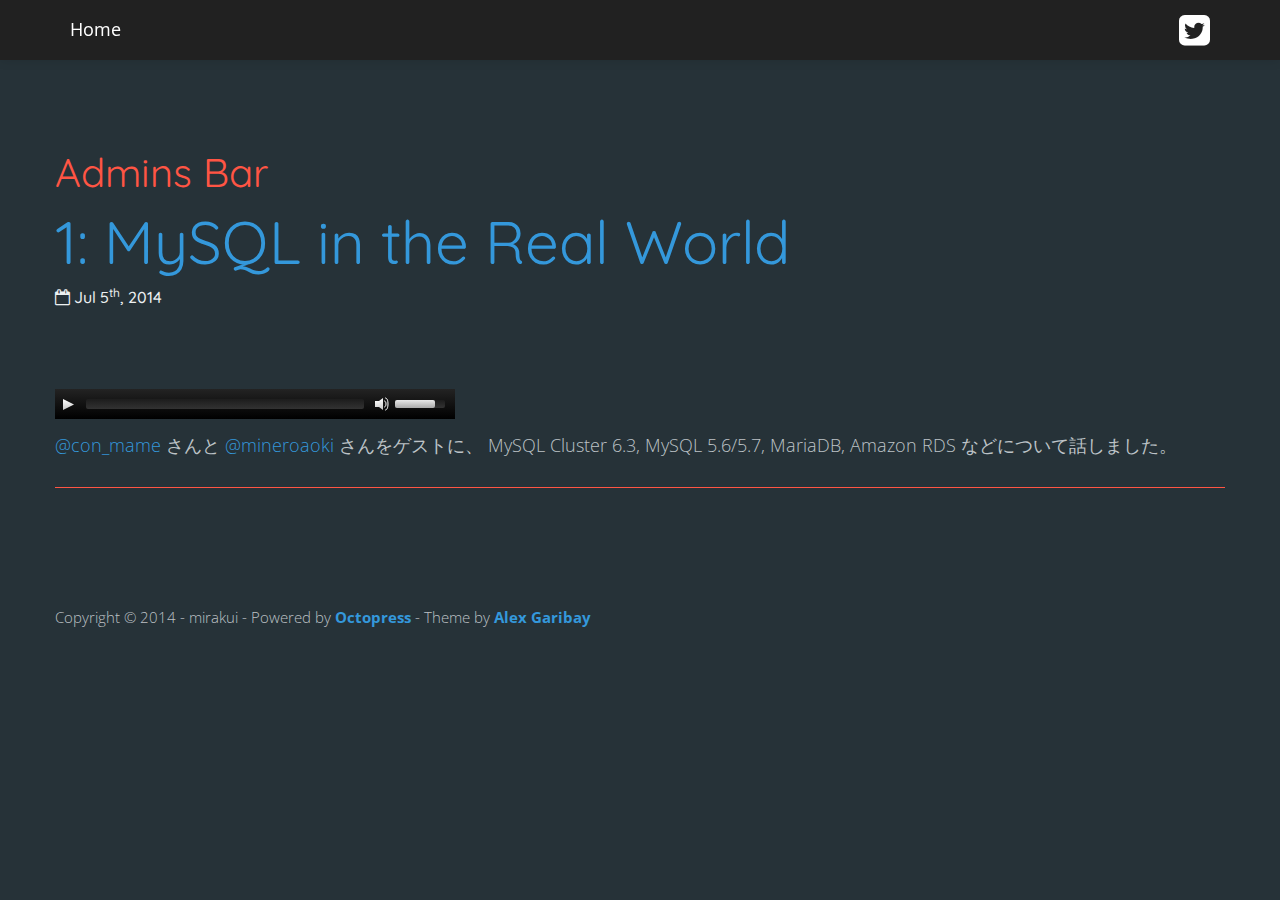
==== commit b2497158: "Site updated at 2014-07-13 09:13:22 UTC" ====
--- a/1/index.html
+++ b/1/index.html
@@ -21,6 +21,10 @@
   
   <link rel="canonical" href="http://adminsbar.mirakui.com/1">
   <link href="/favicon.png" rel="icon">
+  <link rel="apple-touch-icon" sizes="57x57" href="/apple-touch-icon-114.png" />
+  <link rel="apple-touch-icon" sizes="114x114" href="/apple-touch-icon-114.png" />
+  <link rel="apple-touch-icon" sizes="72x72" href="/apple-touch-icon-144.png" />
+  <link rel="apple-touch-icon" sizes="144x144" href="/apple-touch-icon-144.png" />
   <link href='http://fonts.googleapis.com/css?family=Quicksand:300,400' rel='stylesheet' type='text/css'>
   <link href='http://fonts.googleapis.com/css?family=Open+Sans:400,300' rel='stylesheet' type='text/css'>
   <link href="/stylesheets/screen.css" media="screen, projection" rel="stylesheet" type="text/css">
@@ -173,8 +177,7 @@
 </p>
 <script>
   $('audio,video').mediaelementplayer({
-    features: ['playpause','progress','volume','googleanalytics'],
-    googleAnalyticsCategory: 'Podcast'
+    features: ['playpause','progress','volume','googleanalytics']
   });
   //MediaElementPlayer.prototype.buildgoogleanalytics();
 </script>
--- a/stylesheets/screen.css
+++ b/stylesheets/screen.css
@@ -6,7 +6,7 @@
  * http://www.apache.org/licenses/LICENSE-2.0
  *
  * Designed and built with all the love in the world @twitter by @mdo and @fat.
- */@import url("http://fonts.googleapis.com/css?family=Lato:400,700,900,400italic");article,aside,details,figcaption,figure,footer,header,hgroup,nav,section{display:block}audio,canvas,video{display:inline-block;*display:inline;*zoom:1}audio:not([controls]){display:none}html{font-size:100%;-webkit-text-size-adjust:100%;-ms-text-size-adjust:100%}a:focus{outline:thin dotted #333;outline:5px auto -webkit-focus-ring-color;outline-offset:-2px}a:hover,a:active{outline:0}sub,sup{position:relative;font-size:75%;line-height:0;vertical-align:baseline}sup{top:-0.5em}sub{bottom:-0.25em}img{width:auto\9;height:auto;max-width:100%;vertical-align:middle;border:0;-ms-interpolation-mode:bicubic}img.left{float:left;margin-right:1.5em}img.right{float:right;margin-left:1.5em}#map_canvas img,.google-maps img{max-width:none}button,input,select,textarea{margin:0;font-size:100%;vertical-align:middle}button,input{*overflow:visible;line-height:normal}button::-moz-focus-inner,input::-moz-focus-inner{padding:0;border:0}button,html input[type="button"],input[type="reset"],input[type="submit"]{cursor:pointer;-webkit-appearance:button}label,select,button,input[type="button"],input[type="reset"],input[type="submit"],input[type="radio"],input[type="checkbox"]{cursor:pointer}input[type="search"]{-webkit-box-sizing:content-box;-moz-box-sizing:content-box;box-sizing:content-box;-webkit-appearance:textfield}input[type="search"]::-webkit-search-decoration,input[type="search"]::-webkit-search-cancel-button{-webkit-appearance:none}textarea{overflow:auto;vertical-align:top}@media print{*{color:#000 !important;text-shadow:none !important;background:transparent !important;box-shadow:none !important}a,a:visited{text-decoration:underline}a[href]:after{content:" (" attr(href) ")"}abbr[title]:after{content:" (" attr(title) ")"}.ir a:after,a[href^="javascript:"]:after,a[href^="#"]:after{content:""}pre,blockquote{border:1px solid #999;page-break-inside:avoid}thead{display:table-header-group}tr,img{page-break-inside:avoid}img{max-width:100% !important}@page{margin:0.5cm}p,h2,h3{orphans:3;widows:3}h2,h3{page-break-after:avoid}}.clearfix{*zoom:1}.clearfix:before,.clearfix:after{display:table;line-height:0;content:""}.clearfix:after{clear:both}.hide-text{font:0/0 a;color:transparent;text-shadow:none;background-color:transparent;border:0}.input-block-level{display:block;width:100%;min-height:30px;-webkit-box-sizing:border-box;-moz-box-sizing:border-box;box-sizing:border-box}body{margin:0;font-family:"Helvetica Neue", Helvetica, Arial, sans-serif;font-size:14px;line-height:20px;color:#333333;background-color:#ffffff}a{color:#0088cc;text-decoration:none}a:hover{color:#005580;text-decoration:underline}.img-rounded{-webkit-border-radius:6px;-moz-border-radius:6px;border-radius:6px}.img-polaroid{padding:4px;background-color:#fff;border:1px solid #ccc;border:1px solid rgba(0,0,0,0.2);-webkit-box-shadow:0 1px 3px rgba(0,0,0,0.1);-moz-box-shadow:0 1px 3px rgba(0,0,0,0.1);box-shadow:0 1px 3px rgba(0,0,0,0.1)}.img-circle{-webkit-border-radius:500px;-moz-border-radius:500px;border-radius:500px}.row{margin-left:-20px;*zoom:1}.row:before,.row:after{display:table;line-height:0;content:""}.row:after{clear:both}[class*="span"]{float:left;min-height:1px;margin-left:20px}.container,.navbar-static-top .container,.navbar-fixed-top .container,.navbar-fixed-bottom .container{width:940px}.span12{width:940px}.span11{width:860px}.span10{width:780px}.span9{width:700px}.span8{width:620px}.span7{width:540px}.span6{width:460px}.span5{width:380px}.span4{width:300px}.span3{width:220px}.span2{width:140px}.span1{width:60px}.offset12{margin-left:980px}.offset11{margin-left:900px}.offset10{margin-left:820px}.offset9{margin-left:740px}.offset8{margin-left:660px}.offset7{margin-left:580px}.offset6{margin-left:500px}.offset5{margin-left:420px}.offset4{margin-left:340px}.offset3{margin-left:260px}.offset2{margin-left:180px}.offset1{margin-left:100px}.row-fluid{width:100%;*zoom:1}.row-fluid:before,.row-fluid:after{display:table;line-height:0;content:""}.row-fluid:after{clear:both}.row-fluid [class*="span"]{display:block;float:left;width:100%;min-height:30px;margin-left:2.127659574468085%;*margin-left:2.074468085106383%;-webkit-box-sizing:border-box;-moz-box-sizing:border-box;box-sizing:border-box}.row-fluid [class*="span"]:first-child{margin-left:0}.row-fluid .controls-row [class*="span"]+[class*="span"]{margin-left:2.127659574468085%}.row-fluid .span12{width:100%;*width:99.94680851063829%}.row-fluid .span11{width:91.48936170212765%;*width:91.43617021276594%}.row-fluid .span10{width:82.97872340425532%;*width:82.92553191489361%}.row-fluid .span9{width:74.46808510638297%;*width:74.41489361702126%}.row-fluid .span8{width:65.95744680851064%;*width:65.90425531914893%}.row-fluid .span7{width:57.44680851063829%;*width:57.39361702127659%}.row-fluid .span6{width:48.93617021276595%;*width:48.88297872340425%}.row-fluid .span5{width:40.42553191489362%;*width:40.37234042553192%}.row-fluid .span4{width:31.914893617021278%;*width:31.861702127659576%}.row-fluid .span3{width:23.404255319148934%;*width:23.351063829787233%}.row-fluid .span2{width:14.893617021276595%;*width:14.840425531914894%}.row-fluid .span1{width:6.382978723404255%;*width:6.329787234042553%}.row-fluid .offset12{margin-left:104.25531914893617%;*margin-left:104.14893617021275%}.row-fluid .offset12:first-child{margin-left:102.12765957446808%;*margin-left:102.02127659574467%}.row-fluid .offset11{margin-left:95.74468085106382%;*margin-left:95.6382978723404%}.row-fluid .offset11:first-child{margin-left:93.61702127659574%;*margin-left:93.51063829787232%}.row-fluid .offset10{margin-left:87.23404255319149%;*margin-left:87.12765957446807%}.row-fluid .offset10:first-child{margin-left:85.1063829787234%;*margin-left:84.99999999999999%}.row-fluid .offset9{margin-left:78.72340425531914%;*margin-left:78.61702127659572%}.row-fluid .offset9:first-child{margin-left:76.59574468085106%;*margin-left:76.48936170212764%}.row-fluid .offset8{margin-left:70.2127659574468%;*margin-left:70.10638297872339%}.row-fluid .offset8:first-child{margin-left:68.08510638297872%;*margin-left:67.9787234042553%}.row-fluid .offset7{margin-left:61.70212765957446%;*margin-left:61.59574468085106%}.row-fluid .offset7:first-child{margin-left:59.574468085106375%;*margin-left:59.46808510638297%}.row-fluid .offset6{margin-left:53.191489361702125%;*margin-left:53.085106382978715%}.row-fluid .offset6:first-child{margin-left:51.063829787234035%;*margin-left:50.95744680851063%}.row-fluid .offset5{margin-left:44.68085106382979%;*margin-left:44.57446808510638%}.row-fluid .offset5:first-child{margin-left:42.5531914893617%;*margin-left:42.4468085106383%}.row-fluid .offset4{margin-left:36.170212765957444%;*margin-left:36.06382978723405%}.row-fluid .offset4:first-child{margin-left:34.04255319148936%;*margin-left:33.93617021276596%}.row-fluid .offset3{margin-left:27.659574468085104%;*margin-left:27.5531914893617%}.row-fluid .offset3:first-child{margin-left:25.53191489361702%;*margin-left:25.425531914893618%}.row-fluid .offset2{margin-left:19.148936170212764%;*margin-left:19.04255319148936%}.row-fluid .offset2:first-child{margin-left:17.02127659574468%;*margin-left:16.914893617021278%}.row-fluid .offset1{margin-left:10.638297872340425%;*margin-left:10.53191489361702%}.row-fluid .offset1:first-child{margin-left:8.51063829787234%;*margin-left:8.404255319148938%}[class*="span"].hide,.row-fluid [class*="span"].hide{display:none}[class*="span"].pull-right,.row-fluid [class*="span"].pull-right{float:right}.container{margin-right:auto;margin-left:auto;*zoom:1}.container:before,.container:after{display:table;line-height:0;content:""}.container:after{clear:both}.container-fluid{padding-right:20px;padding-left:20px;*zoom:1}.container-fluid:before,.container-fluid:after{display:table;line-height:0;content:""}.container-fluid:after{clear:both}p{margin:0 0 10px}.lead{margin-bottom:20px;font-size:21px;font-weight:200;line-height:30px}small{font-size:85%}strong{font-weight:bold}em{font-style:italic}cite{font-style:normal}.muted{color:#999999}a.muted:hover{color:#808080}.text-warning{color:#c09853}a.text-warning:hover{color:#a47e3c}.text-error{color:#b94a48}a.text-error:hover{color:#953b39}.text-info{color:#3a87ad}a.text-info:hover{color:#2d6987}.text-success{color:#468847}a.text-success:hover{color:#356635}h1,h2,h3,h4,h5,h6{margin:10px 0;font-family:inherit;font-weight:bold;line-height:0px;color:inherit;text-rendering:optimizelegibility}h1 small,h2 small,h3 small,h4 small,h5 small,h6 small{font-weight:normal;line-height:1;color:#999999}h1,h2,h3{line-height:40px}h1{font-size:38.5px}h2{font-size:31.5px}h3{font-size:24.5px}h4{font-size:17.5px}h5{font-size:14px}h6{font-size:11.9px}h1 small{font-size:24.5px}h2 small{font-size:17.5px}h3 small{font-size:14px}h4 small{font-size:14px}.page-header{padding-bottom:9px;margin:20px 0 30px;border-bottom:1px solid #eeeeee}ul,ol{padding:0;margin:0 0 10px 25px}ul ul,ul ol,ol ol,ol ul{margin-bottom:0}li{line-height:20px}ul.unstyled,ol.unstyled{margin-left:0;list-style:none}ul.inline,ol.inline{margin-left:0;list-style:none}ul.inline>li,ol.inline>li{display:inline-block;padding-right:5px;padding-left:5px}dl{margin-bottom:20px}dt,dd{line-height:20px}dt{font-weight:bold}dd{margin-left:10px}.dl-horizontal{*zoom:1}.dl-horizontal:before,.dl-horizontal:after{display:table;line-height:0;content:""}.dl-horizontal:after{clear:both}.dl-horizontal dt{float:left;width:160px;overflow:hidden;clear:left;text-align:right;text-overflow:ellipsis;white-space:nowrap}.dl-horizontal dd{margin-left:180px}hr{margin:20px 0;border:0;border-top:1px solid #eeeeee;border-bottom:1px solid #ffffff}abbr[title],abbr[data-original-title]{cursor:help;border-bottom:1px dotted #999999}abbr.initialism{font-size:90%;text-transform:uppercase}address{display:block;margin-bottom:20px;font-style:normal;line-height:20px}code,pre{padding:0 3px 2px;font-family:Monaco, Menlo, Consolas, "Courier New", monospace;font-size:12px}code{padding:2px 4px;white-space:nowrap}pre{display:block;padding:9.5px;margin:0 0 10px;font-size:13px;line-height:20px;word-break:break-all;word-wrap:break-word;white-space:pre;white-space:pre-wrap}pre.prettyprint{margin-bottom:20px}pre code{padding:0;white-space:pre;white-space:pre-wrap;background-color:transparent;border:0}.pre-scrollable{max-height:340px;overflow-y:scroll}form{margin:0 0 20px}fieldset{padding:0;margin:0;border:0}legend{display:block;width:100%;padding:0;margin-bottom:20px;font-size:21px;line-height:40px;color:#333333;border:0;border-bottom:1px solid #e5e5e5}legend small{font-size:15px;color:#999999}label,input,button,select,textarea{font-size:14px;font-weight:normal;line-height:20px}input,button,select,textarea{font-family:"Helvetica Neue", Helvetica, Arial, sans-serif}label{display:block;margin-bottom:5px}select,textarea,input[type="text"],input[type="password"],input[type="datetime"],input[type="datetime-local"],input[type="date"],input[type="month"],input[type="time"],input[type="week"],input[type="number"],input[type="email"],input[type="url"],input[type="search"],input[type="tel"],input[type="color"],.uneditable-input{display:inline-block;height:20px;padding:4px 6px;margin-bottom:10px;font-size:14px;line-height:20px;color:#555555;vertical-align:middle;-webkit-border-radius:4px;-moz-border-radius:4px;border-radius:4px}input,textarea,.uneditable-input{width:206px}textarea{height:auto}textarea,input[type="text"],input[type="password"],input[type="datetime"],input[type="datetime-local"],input[type="date"],input[type="month"],input[type="time"],input[type="week"],input[type="number"],input[type="email"],input[type="url"],input[type="search"],input[type="tel"],input[type="color"],.uneditable-input{background-color:#ffffff;border:1px solid #cccccc;-webkit-box-shadow:inset 0 1px 1px rgba(0,0,0,0.075);-moz-box-shadow:inset 0 1px 1px rgba(0,0,0,0.075);box-shadow:inset 0 1px 1px rgba(0,0,0,0.075);-webkit-transition:border linear 0.2s, box-shadow linear 0.2s;-moz-transition:border linear 0.2s, box-shadow linear 0.2s;-o-transition:border linear 0.2s, box-shadow linear 0.2s;transition:border linear 0.2s, box-shadow linear 0.2s}textarea:focus,input[type="text"]:focus,input[type="password"]:focus,input[type="datetime"]:focus,input[type="datetime-local"]:focus,input[type="date"]:focus,input[type="month"]:focus,input[type="time"]:focus,input[type="week"]:focus,input[type="number"]:focus,input[type="email"]:focus,input[type="url"]:focus,input[type="search"]:focus,input[type="tel"]:focus,input[type="color"]:focus,.uneditable-input:focus{border-color:rgba(82,168,236,0.8);outline:0;outline:thin dotted \9;-webkit-box-shadow:inset 0 1px 1px rgba(0,0,0,0.075),0 0 8px rgba(82,168,236,0.6);-moz-box-shadow:inset 0 1px 1px rgba(0,0,0,0.075),0 0 8px rgba(82,168,236,0.6);box-shadow:inset 0 1px 1px rgba(0,0,0,0.075),0 0 8px rgba(82,168,236,0.6)}input[type="radio"],input[type="checkbox"]{margin:4px 0 0;margin-top:1px \9;*margin-top:0;line-height:normal}input[type="file"],input[type="image"],input[type="submit"],input[type="reset"],input[type="button"],input[type="radio"],input[type="checkbox"]{width:auto}select,input[type="file"]{height:30px;*margin-top:4px;line-height:30px}select{width:220px;background-color:#ffffff;border:1px solid #cccccc}select[multiple],select[size]{height:auto}select:focus,input[type="file"]:focus,input[type="radio"]:focus,input[type="checkbox"]:focus{outline:thin dotted #333;outline:5px auto -webkit-focus-ring-color;outline-offset:-2px}.uneditable-input,.uneditable-textarea{color:#999999;cursor:not-allowed;background-color:#fcfcfc;border-color:#cccccc;-webkit-box-shadow:inset 0 1px 2px rgba(0,0,0,0.025);-moz-box-shadow:inset 0 1px 2px rgba(0,0,0,0.025);box-shadow:inset 0 1px 2px rgba(0,0,0,0.025)}.uneditable-input{overflow:hidden;white-space:nowrap}.uneditable-textarea{width:auto;height:auto}input:-moz-placeholder,textarea:-moz-placeholder{color:#999999}input:-ms-input-placeholder,textarea:-ms-input-placeholder{color:#999999}input::-webkit-input-placeholder,textarea::-webkit-input-placeholder{color:#999999}.radio,.checkbox{min-height:20px;padding-left:20px}.radio input[type="radio"],.checkbox input[type="checkbox"]{float:left;margin-left:-20px}.controls>.radio:first-child,.controls>.checkbox:first-child{padding-top:5px}.radio.inline,.checkbox.inline{display:inline-block;padding-top:5px;margin-bottom:0;vertical-align:middle}.radio.inline+.radio.inline,.checkbox.inline+.checkbox.inline{margin-left:10px}.input-mini{width:60px}.input-small{width:90px}.input-medium{width:150px}.input-large{width:210px}.input-xlarge{width:270px}.input-xxlarge{width:530px}input[class*="span"],select[class*="span"],textarea[class*="span"],.uneditable-input[class*="span"],.row-fluid input[class*="span"],.row-fluid select[class*="span"],.row-fluid textarea[class*="span"],.row-fluid .uneditable-input[class*="span"]{float:none;margin-left:0}.input-append input[class*="span"],.input-append .uneditable-input[class*="span"],.input-prepend input[class*="span"],.input-prepend .uneditable-input[class*="span"],.row-fluid input[class*="span"],.row-fluid select[class*="span"],.row-fluid textarea[class*="span"],.row-fluid .uneditable-input[class*="span"],.row-fluid .input-prepend [class*="span"],.row-fluid .input-append [class*="span"]{display:inline-block}input,textarea,.uneditable-input{margin-left:0}.controls-row [class*="span"]+[class*="span"]{margin-left:20px}input.span12,textarea.span12,.uneditable-input.span12{width:926px}input.span11,textarea.span11,.uneditable-input.span11{width:846px}input.span10,textarea.span10,.uneditable-input.span10{width:766px}input.span9,textarea.span9,.uneditable-input.span9{width:686px}input.span8,textarea.span8,.uneditable-input.span8{width:606px}input.span7,textarea.span7,.uneditable-input.span7{width:526px}input.span6,textarea.span6,.uneditable-input.span6{width:446px}input.span5,textarea.span5,.uneditable-input.span5{width:366px}input.span4,textarea.span4,.uneditable-input.span4{width:286px}input.span3,textarea.span3,.uneditable-input.span3{width:206px}input.span2,textarea.span2,.uneditable-input.span2{width:126px}input.span1,textarea.span1,.uneditable-input.span1{width:46px}.controls-row{*zoom:1}.controls-row:before,.controls-row:after{display:table;line-height:0;content:""}.controls-row:after{clear:both}.controls-row [class*="span"],.row-fluid .controls-row [class*="span"]{float:left}.controls-row .checkbox[class*="span"],.controls-row .radio[class*="span"]{padding-top:5px}input[disabled],select[disabled],textarea[disabled],input[readonly],select[readonly],textarea[readonly]{cursor:not-allowed;background-color:#eeeeee}input[type="radio"][disabled],input[type="checkbox"][disabled],input[type="radio"][readonly],input[type="checkbox"][readonly]{background-color:transparent}.control-group.warning .control-label,.control-group.warning .help-block,.control-group.warning .help-inline{color:#c09853}.control-group.warning .checkbox,.control-group.warning .radio,.control-group.warning input,.control-group.warning select,.control-group.warning textarea{color:#c09853}.control-group.warning input,.control-group.warning select,.control-group.warning textarea{border-color:#c09853;-webkit-box-shadow:inset 0 1px 1px rgba(0,0,0,0.075);-moz-box-shadow:inset 0 1px 1px rgba(0,0,0,0.075);box-shadow:inset 0 1px 1px rgba(0,0,0,0.075)}.control-group.warning input:focus,.control-group.warning select:focus,.control-group.warning textarea:focus{border-color:#a47e3c;-webkit-box-shadow:inset 0 1px 1px rgba(0,0,0,0.075),0 0 6px #dbc59e;-moz-box-shadow:inset 0 1px 1px rgba(0,0,0,0.075),0 0 6px #dbc59e;box-shadow:inset 0 1px 1px rgba(0,0,0,0.075),0 0 6px #dbc59e}.control-group.warning .input-prepend .add-on,.control-group.warning .input-append .add-on{color:#c09853;background-color:#fcf8e3;border-color:#c09853}.control-group.error .control-label,.control-group.error .help-block,.control-group.error .help-inline{color:#b94a48}.control-group.error .checkbox,.control-group.error .radio,.control-group.error input,.control-group.error select,.control-group.error textarea{color:#b94a48}.control-group.error input,.control-group.error select,.control-group.error textarea{border-color:#b94a48;-webkit-box-shadow:inset 0 1px 1px rgba(0,0,0,0.075);-moz-box-shadow:inset 0 1px 1px rgba(0,0,0,0.075);box-shadow:inset 0 1px 1px rgba(0,0,0,0.075)}.control-group.error input:focus,.control-group.error select:focus,.control-group.error textarea:focus{border-color:#953b39;-webkit-box-shadow:inset 0 1px 1px rgba(0,0,0,0.075),0 0 6px #d59392;-moz-box-shadow:inset 0 1px 1px rgba(0,0,0,0.075),0 0 6px #d59392;box-shadow:inset 0 1px 1px rgba(0,0,0,0.075),0 0 6px #d59392}.control-group.error .input-prepend .add-on,.control-group.error .input-append .add-on{color:#b94a48;background-color:#f2dede;border-color:#b94a48}.control-group.success .control-label,.control-group.success .help-block,.control-group.success .help-inline{color:#468847}.control-group.success .checkbox,.control-group.success .radio,.control-group.success input,.control-group.success select,.control-group.success textarea{color:#468847}.control-group.success input,.control-group.success select,.control-group.success textarea{border-color:#468847;-webkit-box-shadow:inset 0 1px 1px rgba(0,0,0,0.075);-moz-box-shadow:inset 0 1px 1px rgba(0,0,0,0.075);box-shadow:inset 0 1px 1px rgba(0,0,0,0.075)}.control-group.success input:focus,.control-group.success select:focus,.control-group.success textarea:focus{border-color:#356635;-webkit-box-shadow:inset 0 1px 1px rgba(0,0,0,0.075),0 0 6px #7aba7b;-moz-box-shadow:inset 0 1px 1px rgba(0,0,0,0.075),0 0 6px #7aba7b;box-shadow:inset 0 1px 1px rgba(0,0,0,0.075),0 0 6px #7aba7b}.control-group.success .input-prepend .add-on,.control-group.success .input-append .add-on{color:#468847;background-color:#dff0d8;border-color:#468847}.control-group.info .control-label,.control-group.info .help-block,.control-group.info .help-inline{color:#3a87ad}.control-group.info .checkbox,.control-group.info .radio,.control-group.info input,.control-group.info select,.control-group.info textarea{color:#3a87ad}.control-group.info input,.control-group.info select,.control-group.info textarea{border-color:#3a87ad;-webkit-box-shadow:inset 0 1px 1px rgba(0,0,0,0.075);-moz-box-shadow:inset 0 1px 1px rgba(0,0,0,0.075);box-shadow:inset 0 1px 1px rgba(0,0,0,0.075)}.control-group.info input:focus,.control-group.info select:focus,.control-group.info textarea:focus{border-color:#2d6987;-webkit-box-shadow:inset 0 1px 1px rgba(0,0,0,0.075),0 0 6px #7ab5d3;-moz-box-shadow:inset 0 1px 1px rgba(0,0,0,0.075),0 0 6px #7ab5d3;box-shadow:inset 0 1px 1px rgba(0,0,0,0.075),0 0 6px #7ab5d3}.control-group.info .input-prepend .add-on,.control-group.info .input-append .add-on{color:#3a87ad;background-color:#d9edf7;border-color:#3a87ad}input:focus:invalid,textarea:focus:invalid,select:focus:invalid{color:#b94a48;border-color:#ee5f5b}input:focus:invalid:focus,textarea:focus:invalid:focus,select:focus:invalid:focus{border-color:#e9322d;-webkit-box-shadow:0 0 6px #f8b9b7;-moz-box-shadow:0 0 6px #f8b9b7;box-shadow:0 0 6px #f8b9b7}.form-actions{padding:19px 20px 20px;margin-top:20px;margin-bottom:20px;background-color:#f5f5f5;border-top:1px solid #e5e5e5;*zoom:1}.form-actions:before,.form-actions:after{display:table;line-height:0;content:""}.form-actions:after{clear:both}.help-block,.help-inline{color:#595959}.help-block{display:block;margin-bottom:10px}.help-inline{display:inline-block;*display:inline;padding-left:5px;vertical-align:middle;*zoom:1}.input-append,.input-prepend{margin-bottom:5px;font-size:0;white-space:nowrap}.input-append input,.input-prepend input,.input-append select,.input-prepend select,.input-append .uneditable-input,.input-prepend .uneditable-input,.input-append .dropdown-menu,.input-prepend .dropdown-menu{font-size:14px}.input-append input,.input-prepend input,.input-append select,.input-prepend select,.input-append .uneditable-input,.input-prepend .uneditable-input{position:relative;margin-bottom:0;*margin-left:0;vertical-align:top;-webkit-border-radius:0 4px 4px 0;-moz-border-radius:0 4px 4px 0;border-radius:0 4px 4px 0}.input-append input:focus,.input-prepend input:focus,.input-append select:focus,.input-prepend select:focus,.input-append .uneditable-input:focus,.input-prepend .uneditable-input:focus{z-index:2}.input-append .add-on,.input-prepend .add-on{display:inline-block;width:auto;height:20px;min-width:16px;padding:4px 5px;font-size:14px;font-weight:normal;line-height:20px;text-align:center;text-shadow:0 1px 0 #ffffff;background-color:#eeeeee;border:1px solid #ccc}.input-append .add-on,.input-prepend .add-on,.input-append .btn,.input-prepend .btn,.input-append .btn-group>.dropdown-toggle,.input-prepend .btn-group>.dropdown-toggle{vertical-align:top;-webkit-border-radius:0;-moz-border-radius:0;border-radius:0}.input-append .active,.input-prepend .active{background-color:#a9dba9;border-color:#46a546}.input-prepend .add-on,.input-prepend .btn{margin-right:-1px}.input-prepend .add-on:first-child,.input-prepend .btn:first-child{-webkit-border-radius:4px 0 0 4px;-moz-border-radius:4px 0 0 4px;border-radius:4px 0 0 4px}.input-append input,.input-append select,.input-append .uneditable-input{-webkit-border-radius:4px 0 0 4px;-moz-border-radius:4px 0 0 4px;border-radius:4px 0 0 4px}.input-append input+.btn-group .btn:last-child,.input-append select+.btn-group .btn:last-child,.input-append .uneditable-input+.btn-group .btn:last-child{-webkit-border-radius:0 4px 4px 0;-moz-border-radius:0 4px 4px 0;border-radius:0 4px 4px 0}.input-append .add-on,.input-append .btn,.input-append .btn-group{margin-left:-1px}.input-append .add-on:last-child,.input-append .btn:last-child,.input-append .btn-group:last-child>.dropdown-toggle{-webkit-border-radius:0 4px 4px 0;-moz-border-radius:0 4px 4px 0;border-radius:0 4px 4px 0}.input-prepend.input-append input,.input-prepend.input-append select,.input-prepend.input-append .uneditable-input{-webkit-border-radius:0;-moz-border-radius:0;border-radius:0}.input-prepend.input-append input+.btn-group .btn,.input-prepend.input-append select+.btn-group .btn,.input-prepend.input-append .uneditable-input+.btn-group .btn{-webkit-border-radius:0 4px 4px 0;-moz-border-radius:0 4px 4px 0;border-radius:0 4px 4px 0}.input-prepend.input-append .add-on:first-child,.input-prepend.input-append .btn:first-child{margin-right:-1px;-webkit-border-radius:4px 0 0 4px;-moz-border-radius:4px 0 0 4px;border-radius:4px 0 0 4px}.input-prepend.input-append .add-on:last-child,.input-prepend.input-append .btn:last-child{margin-left:-1px;-webkit-border-radius:0 4px 4px 0;-moz-border-radius:0 4px 4px 0;border-radius:0 4px 4px 0}.input-prepend.input-append .btn-group:first-child{margin-left:0}input.search-query{padding-right:14px;padding-right:4px \9;padding-left:14px;padding-left:4px \9;margin-bottom:0;-webkit-border-radius:15px;-moz-border-radius:15px;border-radius:15px}.form-search .input-append .search-query,.form-search .input-prepend .search-query{-webkit-border-radius:0;-moz-border-radius:0;border-radius:0}.form-search .input-append .search-query{-webkit-border-radius:14px 0 0 14px;-moz-border-radius:14px 0 0 14px;border-radius:14px 0 0 14px}.form-search .input-append .btn{-webkit-border-radius:0 14px 14px 0;-moz-border-radius:0 14px 14px 0;border-radius:0 14px 14px 0}.form-search .input-prepend .search-query{-webkit-border-radius:0 14px 14px 0;-moz-border-radius:0 14px 14px 0;border-radius:0 14px 14px 0}.form-search .input-prepend .btn{-webkit-border-radius:14px 0 0 14px;-moz-border-radius:14px 0 0 14px;border-radius:14px 0 0 14px}.form-search input,.form-inline input,.form-horizontal input,.form-search textarea,.form-inline textarea,.form-horizontal textarea,.form-search select,.form-inline select,.form-horizontal select,.form-search .help-inline,.form-inline .help-inline,.form-horizontal .help-inline,.form-search .uneditable-input,.form-inline .uneditable-input,.form-horizontal .uneditable-input,.form-search .input-prepend,.form-inline .input-prepend,.form-horizontal .input-prepend,.form-search .input-append,.form-inline .input-append,.form-horizontal .input-append{display:inline-block;*display:inline;margin-bottom:0;vertical-align:middle;*zoom:1}.form-search .hide,.form-inline .hide,.form-horizontal .hide{display:none}.form-search label,.form-inline label,.form-search .btn-group,.form-inline .btn-group{display:inline-block}.form-search .input-append,.form-inline .input-append,.form-search .input-prepend,.form-inline .input-prepend{margin-bottom:0}.form-search .radio,.form-search .checkbox,.form-inline .radio,.form-inline .checkbox{padding-left:0;margin-bottom:0;vertical-align:middle}.form-search .radio input[type="radio"],.form-search .checkbox input[type="checkbox"],.form-inline .radio input[type="radio"],.form-inline .checkbox input[type="checkbox"]{float:left;margin-right:3px;margin-left:0}.control-group{margin-bottom:10px}legend+.control-group{margin-top:20px;-webkit-margin-top-collapse:separate}.form-horizontal .control-group{margin-bottom:20px;*zoom:1}.form-horizontal .control-group:before,.form-horizontal .control-group:after{display:table;line-height:0;content:""}.form-horizontal .control-group:after{clear:both}.form-horizontal .control-label{float:left;width:160px;padding-top:5px;text-align:right}.form-horizontal .controls{*display:inline-block;*padding-left:20px;margin-left:180px;*margin-left:0}.form-horizontal .controls:first-child{*padding-left:180px}.form-horizontal .help-block{margin-bottom:0}.form-horizontal input+.help-block,.form-horizontal select+.help-block,.form-horizontal textarea+.help-block,.form-horizontal .uneditable-input+.help-block,.form-horizontal .input-prepend+.help-block,.form-horizontal .input-append+.help-block{margin-top:10px}.form-horizontal .form-actions{padding-left:180px}table{max-width:100%;background-color:transparent;border-collapse:collapse;border-spacing:0}.table{width:100%;margin-bottom:20px}.table th,.table td{padding:8px;line-height:20px;text-align:left;vertical-align:top;border-top:1px solid #dddddd}.table th{font-weight:bold}.table thead th{vertical-align:bottom}.table caption+thead tr:first-child th,.table caption+thead tr:first-child td,.table colgroup+thead tr:first-child th,.table colgroup+thead tr:first-child td,.table thead:first-child tr:first-child th,.table thead:first-child tr:first-child td{border-top:0}.table tbody+tbody{border-top:2px solid #dddddd}.table .table{background-color:#ffffff}.table-condensed th,.table-condensed td{padding:4px 5px}.table-bordered{border:1px solid #dddddd;border-collapse:separate;*border-collapse:collapse;border-left:0;-webkit-border-radius:4px;-moz-border-radius:4px;border-radius:4px}.table-bordered th,.table-bordered td{border-left:1px solid #dddddd}.table-bordered caption+thead tr:first-child th,.table-bordered caption+tbody tr:first-child th,.table-bordered caption+tbody tr:first-child td,.table-bordered colgroup+thead tr:first-child th,.table-bordered colgroup+tbody tr:first-child th,.table-bordered colgroup+tbody tr:first-child td,.table-bordered thead:first-child tr:first-child th,.table-bordered tbody:first-child tr:first-child th,.table-bordered tbody:first-child tr:first-child td{border-top:0}.table-bordered thead:first-child tr:first-child>th:first-child,.table-bordered tbody:first-child tr:first-child>td:first-child{-webkit-border-top-left-radius:4px;border-top-left-radius:4px;-moz-border-radius-topleft:4px}.table-bordered thead:first-child tr:first-child>th:last-child,.table-bordered tbody:first-child tr:first-child>td:last-child{-webkit-border-top-right-radius:4px;border-top-right-radius:4px;-moz-border-radius-topright:4px}.table-bordered thead:last-child tr:last-child>th:first-child,.table-bordered tbody:last-child tr:last-child>td:first-child,.table-bordered tfoot:last-child tr:last-child>td:first-child{-webkit-border-bottom-left-radius:4px;border-bottom-left-radius:4px;-moz-border-radius-bottomleft:4px}.table-bordered thead:last-child tr:last-child>th:last-child,.table-bordered tbody:last-child tr:last-child>td:last-child,.table-bordered tfoot:last-child tr:last-child>td:last-child{-webkit-border-bottom-right-radius:4px;border-bottom-right-radius:4px;-moz-border-radius-bottomright:4px}.table-bordered tfoot+tbody:last-child tr:last-child td:first-child{-webkit-border-bottom-left-radius:0;border-bottom-left-radius:0;-moz-border-radius-bottomleft:0}.table-bordered tfoot+tbody:last-child tr:last-child td:last-child{-webkit-border-bottom-right-radius:0;border-bottom-right-radius:0;-moz-border-radius-bottomright:0}.table-bordered caption+thead tr:first-child th:first-child,.table-bordered caption+tbody tr:first-child td:first-child,.table-bordered colgroup+thead tr:first-child th:first-child,.table-bordered colgroup+tbody tr:first-child td:first-child{-webkit-border-top-left-radius:4px;border-top-left-radius:4px;-moz-border-radius-topleft:4px}.table-bordered caption+thead tr:first-child th:last-child,.table-bordered caption+tbody tr:first-child td:last-child,.table-bordered colgroup+thead tr:first-child th:last-child,.table-bordered colgroup+tbody tr:first-child td:last-child{-webkit-border-top-right-radius:4px;border-top-right-radius:4px;-moz-border-radius-topright:4px}.table-striped tbody>tr:nth-child(odd)>td,.table-striped tbody>tr:nth-child(odd)>th{background-color:#f9f9f9}.table-hover tbody tr:hover td,.table-hover tbody tr:hover th{background-color:#f5f5f5}table td[class*="span"],table th[class*="span"],.row-fluid table td[class*="span"],.row-fluid table th[class*="span"]{display:table-cell;float:none;margin-left:0}.table td.span1,.table th.span1{float:none;width:44px;margin-left:0}.table td.span2,.table th.span2{float:none;width:124px;margin-left:0}.table td.span3,.table th.span3{float:none;width:204px;margin-left:0}.table td.span4,.table th.span4{float:none;width:284px;margin-left:0}.table td.span5,.table th.span5{float:none;width:364px;margin-left:0}.table td.span6,.table th.span6{float:none;width:444px;margin-left:0}.table td.span7,.table th.span7{float:none;width:524px;margin-left:0}.table td.span8,.table th.span8{float:none;width:604px;margin-left:0}.table td.span9,.table th.span9{float:none;width:684px;margin-left:0}.table td.span10,.table th.span10{float:none;width:764px;margin-left:0}.table td.span11,.table th.span11{float:none;width:844px;margin-left:0}.table td.span12,.table th.span12{float:none;width:924px;margin-left:0}.table tbody tr.success td{background-color:#dff0d8}.table tbody tr.error td{background-color:#f2dede}.table tbody tr.warning td{background-color:#fcf8e3}.table tbody tr.info td{background-color:#d9edf7}.table-hover tbody tr.success:hover td{background-color:#d0e9c6}.table-hover tbody tr.error:hover td{background-color:#ebcccc}.table-hover tbody tr.warning:hover td{background-color:#faf2cc}.table-hover tbody tr.info:hover td{background-color:#c4e3f3}[class^="icon-"],[class*=" icon-"]{display:inline-block;width:14px;height:14px;margin-top:1px;*margin-right:.3em;line-height:14px;vertical-align:text-top;background-image:url("../img/glyphicons-halflings.png");background-position:14px 14px;background-repeat:no-repeat}.icon-white,.nav-pills>.active>a>[class^="icon-"],.nav-pills>.active>a>[class*=" icon-"],.nav-list>.active>a>[class^="icon-"],.nav-list>.active>a>[class*=" icon-"],.navbar-inverse .nav>.active>a>[class^="icon-"],.navbar-inverse .nav>.active>a>[class*=" icon-"],.dropdown-menu>li>a:hover>[class^="icon-"],.dropdown-menu>li>a:hover>[class*=" icon-"],.dropdown-menu>.active>a>[class^="icon-"],.dropdown-menu>.active>a>[class*=" icon-"],.dropdown-submenu:hover>a>[class^="icon-"],.dropdown-submenu:hover>a>[class*=" icon-"]{background-image:url("../img/glyphicons-halflings-white.png")}.icon-glass{background-position:0      0}.icon-music{background-position:-24px 0}.icon-search{background-position:-48px 0}.icon-envelope{background-position:-72px 0}.icon-heart{background-position:-96px 0}.icon-star{background-position:-120px 0}.icon-star-empty{background-position:-144px 0}.icon-user{background-position:-168px 0}.icon-film{background-position:-192px 0}.icon-th-large{background-position:-216px 0}.icon-th{background-position:-240px 0}.icon-th-list{background-position:-264px 0}.icon-ok{background-position:-288px 0}.icon-remove{background-position:-312px 0}.icon-zoom-in{background-position:-336px 0}.icon-zoom-out{background-position:-360px 0}.icon-off{background-position:-384px 0}.icon-signal{background-position:-408px 0}.icon-cog{background-position:-432px 0}.icon-trash{background-position:-456px 0}.icon-home{background-position:0 -24px}.icon-file{background-position:-24px -24px}.icon-time{background-position:-48px -24px}.icon-road{background-position:-72px -24px}.icon-download-alt{background-position:-96px -24px}.icon-download{background-position:-120px -24px}.icon-upload{background-position:-144px -24px}.icon-inbox{background-position:-168px -24px}.icon-play-circle{background-position:-192px -24px}.icon-repeat{background-position:-216px -24px}.icon-refresh{background-position:-240px -24px}.icon-list-alt{background-position:-264px -24px}.icon-lock{background-position:-287px -24px}.icon-flag{background-position:-312px -24px}.icon-headphones{background-position:-336px -24px}.icon-volume-off{background-position:-360px -24px}.icon-volume-down{background-position:-384px -24px}.icon-volume-up{background-position:-408px -24px}.icon-qrcode{background-position:-432px -24px}.icon-barcode{background-position:-456px -24px}.icon-tag{background-position:0 -48px}.icon-tags{background-position:-25px -48px}.icon-book{background-position:-48px -48px}.icon-bookmark{background-position:-72px -48px}.icon-print{background-position:-96px -48px}.icon-camera{background-position:-120px -48px}.icon-font{background-position:-144px -48px}.icon-bold{background-position:-167px -48px}.icon-italic{background-position:-192px -48px}.icon-text-height{background-position:-216px -48px}.icon-text-width{background-position:-240px -48px}.icon-align-left{background-position:-264px -48px}.icon-align-center{background-position:-288px -48px}.icon-align-right{background-position:-312px -48px}.icon-align-justify{background-position:-336px -48px}.icon-list{background-position:-360px -48px}.icon-indent-left{background-position:-384px -48px}.icon-indent-right{background-position:-408px -48px}.icon-facetime-video{background-position:-432px -48px}.icon-picture{background-position:-456px -48px}.icon-pencil{background-position:0 -72px}.icon-map-marker{background-position:-24px -72px}.icon-adjust{background-position:-48px -72px}.icon-tint{background-position:-72px -72px}.icon-edit{background-position:-96px -72px}.icon-share{background-position:-120px -72px}.icon-check{background-position:-144px -72px}.icon-move{background-position:-168px -72px}.icon-step-backward{background-position:-192px -72px}.icon-fast-backward{background-position:-216px -72px}.icon-backward{background-position:-240px -72px}.icon-play{background-position:-264px -72px}.icon-pause{background-position:-288px -72px}.icon-stop{background-position:-312px -72px}.icon-forward{background-position:-336px -72px}.icon-fast-forward{background-position:-360px -72px}.icon-step-forward{background-position:-384px -72px}.icon-eject{background-position:-408px -72px}.icon-chevron-left{background-position:-432px -72px}.icon-chevron-right{background-position:-456px -72px}.icon-plus-sign{background-position:0 -96px}.icon-minus-sign{background-position:-24px -96px}.icon-remove-sign{background-position:-48px -96px}.icon-ok-sign{background-position:-72px -96px}.icon-question-sign{background-position:-96px -96px}.icon-info-sign{background-position:-120px -96px}.icon-screenshot{background-position:-144px -96px}.icon-remove-circle{background-position:-168px -96px}.icon-ok-circle{background-position:-192px -96px}.icon-ban-circle{background-position:-216px -96px}.icon-arrow-left{background-position:-240px -96px}.icon-arrow-right{background-position:-264px -96px}.icon-arrow-up{background-position:-289px -96px}.icon-arrow-down{background-position:-312px -96px}.icon-share-alt{background-position:-336px -96px}.icon-resize-full{background-position:-360px -96px}.icon-resize-small{background-position:-384px -96px}.icon-plus{background-position:-408px -96px}.icon-minus{background-position:-433px -96px}.icon-asterisk{background-position:-456px -96px}.icon-exclamation-sign{background-position:0 -120px}.icon-gift{background-position:-24px -120px}.icon-leaf{background-position:-48px -120px}.icon-fire{background-position:-72px -120px}.icon-eye-open{background-position:-96px -120px}.icon-eye-close{background-position:-120px -120px}.icon-warning-sign{background-position:-144px -120px}.icon-plane{background-position:-168px -120px}.icon-calendar{background-position:-192px -120px}.icon-random{width:16px;background-position:-216px -120px}.icon-comment{background-position:-240px -120px}.icon-magnet{background-position:-264px -120px}.icon-chevron-up{background-position:-288px -120px}.icon-chevron-down{background-position:-313px -119px}.icon-retweet{background-position:-336px -120px}.icon-shopping-cart{background-position:-360px -120px}.icon-folder-close{background-position:-384px -120px}.icon-folder-open{width:16px;background-position:-408px -120px}.icon-resize-vertical{background-position:-432px -119px}.icon-resize-horizontal{background-position:-456px -118px}.icon-hdd{background-position:0 -144px}.icon-bullhorn{background-position:-24px -144px}.icon-bell{background-position:-48px -144px}.icon-certificate{background-position:-72px -144px}.icon-thumbs-up{background-position:-96px -144px}.icon-thumbs-down{background-position:-120px -144px}.icon-hand-right{background-position:-144px -144px}.icon-hand-left{background-position:-168px -144px}.icon-hand-up{background-position:-192px -144px}.icon-hand-down{background-position:-216px -144px}.icon-circle-arrow-right{background-position:-240px -144px}.icon-circle-arrow-left{background-position:-264px -144px}.icon-circle-arrow-up{background-position:-288px -144px}.icon-circle-arrow-down{background-position:-312px -144px}.icon-globe{background-position:-336px -144px}.icon-wrench{background-position:-360px -144px}.icon-tasks{background-position:-384px -144px}.icon-filter{background-position:-408px -144px}.icon-briefcase{background-position:-432px -144px}.icon-fullscreen{background-position:-456px -144px}.dropup,.dropdown{position:relative}.dropdown-toggle{*margin-bottom:-3px}.dropdown-toggle:active,.open .dropdown-toggle{outline:0}.caret{display:inline-block;width:0;height:0;vertical-align:top;border-top:4px solid #000000;border-right:4px solid transparent;border-left:4px solid transparent;content:""}.dropdown .caret{margin-top:8px;margin-left:2px}.dropdown-menu{position:absolute;top:100%;left:0;z-index:1000;display:none;float:left;min-width:160px;padding:5px 0;margin:2px 0 0;list-style:none;background-color:#ffffff;border:1px solid #ccc;border:1px solid rgba(0,0,0,0.2);*border-right-width:2px;*border-bottom-width:2px;-webkit-border-radius:6px;-moz-border-radius:6px;border-radius:6px;-webkit-box-shadow:0 5px 10px rgba(0,0,0,0.2);-moz-box-shadow:0 5px 10px rgba(0,0,0,0.2);box-shadow:0 5px 10px rgba(0,0,0,0.2);-webkit-background-clip:padding-box;-moz-background-clip:padding;background-clip:padding-box}.dropdown-menu.pull-right{right:0;left:auto}.dropdown-menu .divider{*width:100%;height:1px;margin:9px 1px;*margin:-5px 0 5px;overflow:hidden;background-color:#e5e5e5;border-bottom:1px solid #ffffff}.dropdown-menu li>a{display:block;padding:3px 20px;clear:both;font-weight:normal;line-height:20px;color:#333333;white-space:nowrap}.dropdown-menu li>a:hover,.dropdown-menu li>a:focus,.dropdown-submenu:hover>a{color:#ffffff;text-decoration:none;background-color:#0081c2;background-image:-moz-linear-gradient(top, #08c, #0077b3);background-image:-webkit-gradient(linear, 0 0, 0 100%, from(#08c), to(#0077b3));background-image:-webkit-linear-gradient(top, #08c, #0077b3);background-image:-o-linear-gradient(top, #08c, #0077b3);background-image:linear-gradient(to bottom, #0088cc,#0077b3);background-repeat:repeat-x;filter:progid:DXImageTransform.Microsoft.gradient(startColorstr='#ff0088cc', endColorstr='#ff0077b3', GradientType=0)}.dropdown-menu .active>a,.dropdown-menu .active>a:hover{color:#ffffff;text-decoration:none;background-color:#0081c2;background-image:-moz-linear-gradient(top, #08c, #0077b3);background-image:-webkit-gradient(linear, 0 0, 0 100%, from(#08c), to(#0077b3));background-image:-webkit-linear-gradient(top, #08c, #0077b3);background-image:-o-linear-gradient(top, #08c, #0077b3);background-image:linear-gradient(to bottom, #0088cc,#0077b3);background-repeat:repeat-x;outline:0;filter:progid:DXImageTransform.Microsoft.gradient(startColorstr='#ff0088cc', endColorstr='#ff0077b3', GradientType=0)}.dropdown-menu .disabled>a,.dropdown-menu .disabled>a:hover{color:#999999}.dropdown-menu .disabled>a:hover{text-decoration:none;cursor:default;background-color:transparent;background-image:none;filter:progid:DXImageTransform.Microsoft.gradient(enabled=false)}.open{*z-index:1000}.open>.dropdown-menu{display:block}.pull-right>.dropdown-menu{right:0;left:auto}.dropup .caret,.navbar-fixed-bottom .dropdown .caret{border-top:0;border-bottom:4px solid #000000;content:""}.dropup .dropdown-menu,.navbar-fixed-bottom .dropdown .dropdown-menu{top:auto;bottom:100%;margin-bottom:1px}.dropdown-submenu{position:relative}.dropdown-submenu>.dropdown-menu{top:0;left:100%;margin-top:-6px;margin-left:-1px;-webkit-border-radius:0 6px 6px 6px;-moz-border-radius:0 6px 6px 6px;border-radius:0 6px 6px 6px}.dropdown-submenu:hover>.dropdown-menu{display:block}.dropup .dropdown-submenu>.dropdown-menu{top:auto;bottom:0;margin-top:0;margin-bottom:-2px;-webkit-border-radius:5px 5px 5px 0;-moz-border-radius:5px 5px 5px 0;border-radius:5px 5px 5px 0}.dropdown-submenu>a:after{display:block;float:right;width:0;height:0;margin-top:5px;margin-right:-10px;border-color:transparent;border-left-color:#cccccc;border-style:solid;border-width:5px 0 5px 5px;content:" "}.dropdown-submenu:hover>a:after{border-left-color:#ffffff}.dropdown-submenu.pull-left{float:none}.dropdown-submenu.pull-left>.dropdown-menu{left:-100%;margin-left:10px;-webkit-border-radius:6px 0 6px 6px;-moz-border-radius:6px 0 6px 6px;border-radius:6px 0 6px 6px}.dropdown .dropdown-menu .nav-header{padding-right:20px;padding-left:20px}.typeahead{z-index:1051;margin-top:2px;-webkit-border-radius:4px;-moz-border-radius:4px;border-radius:4px}.well{min-height:20px;padding:19px;margin-bottom:20px;background-color:#f5f5f5;border:1px solid #e3e3e3;-webkit-border-radius:4px;-moz-border-radius:4px;border-radius:4px;-webkit-box-shadow:inset 0 1px 1px rgba(0,0,0,0.05);-moz-box-shadow:inset 0 1px 1px rgba(0,0,0,0.05);box-shadow:inset 0 1px 1px rgba(0,0,0,0.05)}.well blockquote{border-color:#ddd;border-color:rgba(0,0,0,0.15)}.well-large{padding:24px;-webkit-border-radius:6px;-moz-border-radius:6px;border-radius:6px}.well-small{padding:9px;-webkit-border-radius:3px;-moz-border-radius:3px;border-radius:3px}.fade{opacity:0;-webkit-transition:opacity 0.15s linear;-moz-transition:opacity 0.15s linear;-o-transition:opacity 0.15s linear;transition:opacity 0.15s linear}.fade.in{opacity:1}.collapse{position:relative;height:0;overflow:hidden;-webkit-transition:height 0.35s ease;-moz-transition:height 0.35s ease;-o-transition:height 0.35s ease;transition:height 0.35s ease}.collapse.in{height:auto}.close{float:right;font-size:20px;font-weight:bold;line-height:20px;color:#000000;text-shadow:0 1px 0 #ffffff;opacity:0.2;filter:alpha(opacity=20)}.close:hover{color:#000000;text-decoration:none;cursor:pointer;opacity:0.4;filter:alpha(opacity=40)}button.close{padding:0;cursor:pointer;background:transparent;border:0;-webkit-appearance:none}.btn{display:inline-block;*display:inline;padding:4px 12px;margin-bottom:0;*margin-left:.3em;font-size:14px;line-height:20px;color:#333333;text-align:center;text-shadow:0 1px 1px rgba(255,255,255,0.75);vertical-align:middle;cursor:pointer;background-color:#f5f5f5;*background-color:#e6e6e6;background-image:-moz-linear-gradient(top, #fff, #e6e6e6);background-image:-webkit-gradient(linear, 0 0, 0 100%, from(#fff), to(#e6e6e6));background-image:-webkit-linear-gradient(top, #fff, #e6e6e6);background-image:-o-linear-gradient(top, #fff, #e6e6e6);background-image:linear-gradient(to bottom, #ffffff,#e6e6e6);background-repeat:repeat-x;border:1px solid #bbbbbb;*border:0;border-color:#e6e6e6 #e6e6e6 #bfbfbf;border-color:rgba(0,0,0,0.1) rgba(0,0,0,0.1) rgba(0,0,0,0.25);border-bottom-color:#a2a2a2;-webkit-border-radius:4px;-moz-border-radius:4px;border-radius:4px;filter:progid:DXImageTransform.Microsoft.gradient(startColorstr='#ffffffff', endColorstr='#ffe6e6e6', GradientType=0);filter:progid:DXImageTransform.Microsoft.gradient(enabled=false);*zoom:1;-webkit-box-shadow:inset 0 1px 0 rgba(255,255,255,0.2),0 1px 2px rgba(0,0,0,0.05);-moz-box-shadow:inset 0 1px 0 rgba(255,255,255,0.2),0 1px 2px rgba(0,0,0,0.05);box-shadow:inset 0 1px 0 rgba(255,255,255,0.2),0 1px 2px rgba(0,0,0,0.05)}.btn:hover,.btn:active,.btn.active,.btn.disabled,.btn[disabled]{color:#333333;background-color:#e6e6e6;*background-color:#d9d9d9}.btn:active,.btn.active{background-color:#cccccc \9}.btn:first-child{*margin-left:0}.btn:hover{color:#333333;text-decoration:none;background-position:0 -15px;-webkit-transition:background-position 0.1s linear;-moz-transition:background-position 0.1s linear;-o-transition:background-position 0.1s linear;transition:background-position 0.1s linear}.btn:focus{outline:thin dotted #333;outline:5px auto -webkit-focus-ring-color;outline-offset:-2px}.btn.active,.btn:active{background-image:none;outline:0;-webkit-box-shadow:inset 0 2px 4px rgba(0,0,0,0.15),0 1px 2px rgba(0,0,0,0.05);-moz-box-shadow:inset 0 2px 4px rgba(0,0,0,0.15),0 1px 2px rgba(0,0,0,0.05);box-shadow:inset 0 2px 4px rgba(0,0,0,0.15),0 1px 2px rgba(0,0,0,0.05)}.btn.disabled,.btn[disabled]{cursor:default;background-image:none;opacity:0.65;filter:alpha(opacity=65);-webkit-box-shadow:none;-moz-box-shadow:none;box-shadow:none}.btn-large{padding:11px 19px;font-size:17.5px;-webkit-border-radius:6px;-moz-border-radius:6px;border-radius:6px}.btn-large [class^="icon-"],.btn-large [class*=" icon-"]{margin-top:4px}.btn-small{padding:2px 10px;font-size:11.9px;-webkit-border-radius:3px;-moz-border-radius:3px;border-radius:3px}.btn-small [class^="icon-"],.btn-small [class*=" icon-"]{margin-top:0}.btn-mini [class^="icon-"],.btn-mini [class*=" icon-"]{margin-top:-1px}.btn-mini{padding:0 6px;font-size:10.5px;-webkit-border-radius:3px;-moz-border-radius:3px;border-radius:3px}.btn-block{display:block;width:100%;padding-right:0;padding-left:0;-webkit-box-sizing:border-box;-moz-box-sizing:border-box;box-sizing:border-box}.btn-block+.btn-block{margin-top:5px}input[type="submit"].btn-block,input[type="reset"].btn-block,input[type="button"].btn-block{width:100%}.btn-primary.active,.btn-warning.active,.btn-danger.active,.btn-success.active,.btn-info.active,.btn-inverse.active{color:rgba(255,255,255,0.75)}.btn{border-color:#c5c5c5;border-color:rgba(0,0,0,0.15) rgba(0,0,0,0.15) rgba(0,0,0,0.25)}.btn-primary{color:#ffffff;text-shadow:0 -1px 0 rgba(0,0,0,0.25);background-color:#006dcc;*background-color:#0044cc;background-image:-moz-linear-gradient(top, #08c, #04c);background-image:-webkit-gradient(linear, 0 0, 0 100%, from(#08c), to(#04c));background-image:-webkit-linear-gradient(top, #08c, #04c);background-image:-o-linear-gradient(top, #08c, #04c);background-image:linear-gradient(to bottom, #0088cc,#0044cc);background-repeat:repeat-x;border-color:#0044cc #0044cc #002a80;border-color:rgba(0,0,0,0.1) rgba(0,0,0,0.1) rgba(0,0,0,0.25);filter:progid:DXImageTransform.Microsoft.gradient(startColorstr='#ff0088cc', endColorstr='#ff0044cc', GradientType=0);filter:progid:DXImageTransform.Microsoft.gradient(enabled=false)}.btn-primary:hover,.btn-primary:active,.btn-primary.active,.btn-primary.disabled,.btn-primary[disabled]{color:#ffffff;background-color:#0044cc;*background-color:#003bb3}.btn-primary:active,.btn-primary.active{background-color:#003399 \9}.btn-warning{color:#ffffff;text-shadow:0 -1px 0 rgba(0,0,0,0.25);background-color:#faa732;*background-color:#f89406;background-image:-moz-linear-gradient(top, #fbb450, #f89406);background-image:-webkit-gradient(linear, 0 0, 0 100%, from(#fbb450), to(#f89406));background-image:-webkit-linear-gradient(top, #fbb450, #f89406);background-image:-o-linear-gradient(top, #fbb450, #f89406);background-image:linear-gradient(to bottom, #fbb450,#f89406);background-repeat:repeat-x;border-color:#f89406 #f89406 #ad6704;border-color:rgba(0,0,0,0.1) rgba(0,0,0,0.1) rgba(0,0,0,0.25);filter:progid:DXImageTransform.Microsoft.gradient(startColorstr='#fffbb450', endColorstr='#fff89406', GradientType=0);filter:progid:DXImageTransform.Microsoft.gradient(enabled=false)}.btn-warning:hover,.btn-warning:active,.btn-warning.active,.btn-warning.disabled,.btn-warning[disabled]{color:#ffffff;background-color:#f89406;*background-color:#df8505}.btn-warning:active,.btn-warning.active{background-color:#c67605 \9}.btn-danger{color:#ffffff;text-shadow:0 -1px 0 rgba(0,0,0,0.25);background-color:#da4f49;*background-color:#bd362f;background-image:-moz-linear-gradient(top, #ee5f5b, #bd362f);background-image:-webkit-gradient(linear, 0 0, 0 100%, from(#ee5f5b), to(#bd362f));background-image:-webkit-linear-gradient(top, #ee5f5b, #bd362f);background-image:-o-linear-gradient(top, #ee5f5b, #bd362f);background-image:linear-gradient(to bottom, #ee5f5b,#bd362f);background-repeat:repeat-x;border-color:#bd362f #bd362f #802420;border-color:rgba(0,0,0,0.1) rgba(0,0,0,0.1) rgba(0,0,0,0.25);filter:progid:DXImageTransform.Microsoft.gradient(startColorstr='#ffee5f5b', endColorstr='#ffbd362f', GradientType=0);filter:progid:DXImageTransform.Microsoft.gradient(enabled=false)}.btn-danger:hover,.btn-danger:active,.btn-danger.active,.btn-danger.disabled,.btn-danger[disabled]{color:#ffffff;background-color:#bd362f;*background-color:#a9302a}.btn-danger:active,.btn-danger.active{background-color:#942a25 \9}.btn-success{color:#ffffff;text-shadow:0 -1px 0 rgba(0,0,0,0.25);background-color:#5bb75b;*background-color:#51a351;background-image:-moz-linear-gradient(top, #62c462, #51a351);background-image:-webkit-gradient(linear, 0 0, 0 100%, from(#62c462), to(#51a351));background-image:-webkit-linear-gradient(top, #62c462, #51a351);background-image:-o-linear-gradient(top, #62c462, #51a351);background-image:linear-gradient(to bottom, #62c462,#51a351);background-repeat:repeat-x;border-color:#51a351 #51a351 #387038;border-color:rgba(0,0,0,0.1) rgba(0,0,0,0.1) rgba(0,0,0,0.25);filter:progid:DXImageTransform.Microsoft.gradient(startColorstr='#ff62c462', endColorstr='#ff51a351', GradientType=0);filter:progid:DXImageTransform.Microsoft.gradient(enabled=false)}.btn-success:hover,.btn-success:active,.btn-success.active,.btn-success.disabled,.btn-success[disabled]{color:#ffffff;background-color:#51a351;*background-color:#499249}.btn-success:active,.btn-success.active{background-color:#408140 \9}.btn-info{color:#ffffff;text-shadow:0 -1px 0 rgba(0,0,0,0.25);background-color:#49afcd;*background-color:#2f96b4;background-image:-moz-linear-gradient(top, #5bc0de, #2f96b4);background-image:-webkit-gradient(linear, 0 0, 0 100%, from(#5bc0de), to(#2f96b4));background-image:-webkit-linear-gradient(top, #5bc0de, #2f96b4);background-image:-o-linear-gradient(top, #5bc0de, #2f96b4);background-image:linear-gradient(to bottom, #5bc0de,#2f96b4);background-repeat:repeat-x;border-color:#2f96b4 #2f96b4 #1f6377;border-color:rgba(0,0,0,0.1) rgba(0,0,0,0.1) rgba(0,0,0,0.25);filter:progid:DXImageTransform.Microsoft.gradient(startColorstr='#ff5bc0de', endColorstr='#ff2f96b4', GradientType=0);filter:progid:DXImageTransform.Microsoft.gradient(enabled=false)}.btn-info:hover,.btn-info:active,.btn-info.active,.btn-info.disabled,.btn-info[disabled]{color:#ffffff;background-color:#2f96b4;*background-color:#2a85a0}.btn-info:active,.btn-info.active{background-color:#24748c \9}.btn-inverse{color:#ffffff;text-shadow:0 -1px 0 rgba(0,0,0,0.25);background-color:#363636;*background-color:#222222;background-image:-moz-linear-gradient(top, #444, #222);background-image:-webkit-gradient(linear, 0 0, 0 100%, from(#444), to(#222));background-image:-webkit-linear-gradient(top, #444, #222);background-image:-o-linear-gradient(top, #444, #222);background-image:linear-gradient(to bottom, #444444,#222222);background-repeat:repeat-x;border-color:#222222 #222222 #000000;border-color:rgba(0,0,0,0.1) rgba(0,0,0,0.1) rgba(0,0,0,0.25);filter:progid:DXImageTransform.Microsoft.gradient(startColorstr='#ff444444', endColorstr='#ff222222', GradientType=0);filter:progid:DXImageTransform.Microsoft.gradient(enabled=false)}.btn-inverse:hover,.btn-inverse:active,.btn-inverse.active,.btn-inverse.disabled,.btn-inverse[disabled]{color:#ffffff;background-color:#222222;*background-color:#151515}.btn-inverse:active,.btn-inverse.active{background-color:#080808 \9}button.btn,input[type="submit"].btn{*padding-top:3px;*padding-bottom:3px}button.btn::-moz-focus-inner,input[type="submit"].btn::-moz-focus-inner{padding:0;border:0}button.btn.btn-large,input[type="submit"].btn.btn-large{*padding-top:7px;*padding-bottom:7px}button.btn.btn-small,input[type="submit"].btn.btn-small{*padding-top:3px;*padding-bottom:3px}button.btn.btn-mini,input[type="submit"].btn.btn-mini{*padding-top:1px;*padding-bottom:1px}.btn-link,.btn-link:active,.btn-link[disabled]{background-color:transparent;background-image:none;-webkit-box-shadow:none;-moz-box-shadow:none;box-shadow:none}.btn-link{color:#0088cc;cursor:pointer;border-color:transparent;-webkit-border-radius:0;-moz-border-radius:0;border-radius:0}.btn-link:hover{color:#005580;text-decoration:underline;background-color:transparent}.btn-link[disabled]:hover{color:#333333;text-decoration:none}.btn-group{position:relative;display:inline-block;*display:inline;*margin-left:.3em;font-size:0;white-space:nowrap;vertical-align:middle;*zoom:1}.btn-group:first-child{*margin-left:0}.btn-group+.btn-group{margin-left:5px}.btn-toolbar{margin-top:10px;margin-bottom:10px;font-size:0}.btn-toolbar>.btn+.btn,.btn-toolbar>.btn-group+.btn,.btn-toolbar>.btn+.btn-group{margin-left:5px}.btn-group>.btn{position:relative;-webkit-border-radius:0;-moz-border-radius:0;border-radius:0}.btn-group>.btn+.btn{margin-left:-1px}.btn-group>.btn,.btn-group>.dropdown-menu,.btn-group>.popover{font-size:14px}.btn-group>.btn-mini{font-size:10.5px}.btn-group>.btn-small{font-size:11.9px}.btn-group>.btn-large{font-size:17.5px}.btn-group>.btn:first-child{margin-left:0;-webkit-border-bottom-left-radius:4px;border-bottom-left-radius:4px;-webkit-border-top-left-radius:4px;border-top-left-radius:4px;-moz-border-radius-bottomleft:4px;-moz-border-radius-topleft:4px}.btn-group>.btn:last-child,.btn-group>.dropdown-toggle{-webkit-border-top-right-radius:4px;border-top-right-radius:4px;-webkit-border-bottom-right-radius:4px;border-bottom-right-radius:4px;-moz-border-radius-topright:4px;-moz-border-radius-bottomright:4px}.btn-group>.btn.large:first-child{margin-left:0;-webkit-border-bottom-left-radius:6px;border-bottom-left-radius:6px;-webkit-border-top-left-radius:6px;border-top-left-radius:6px;-moz-border-radius-bottomleft:6px;-moz-border-radius-topleft:6px}.btn-group>.btn.large:last-child,.btn-group>.large.dropdown-toggle{-webkit-border-top-right-radius:6px;border-top-right-radius:6px;-webkit-border-bottom-right-radius:6px;border-bottom-right-radius:6px;-moz-border-radius-topright:6px;-moz-border-radius-bottomright:6px}.btn-group>.btn:hover,.btn-group>.btn:focus,.btn-group>.btn:active,.btn-group>.btn.active{z-index:2}.btn-group .dropdown-toggle:active,.btn-group.open .dropdown-toggle{outline:0}.btn-group>.btn+.dropdown-toggle{*padding-top:5px;padding-right:8px;*padding-bottom:5px;padding-left:8px;-webkit-box-shadow:inset 1px 0 0 rgba(255,255,255,0.125),inset 0 1px 0 rgba(255,255,255,0.2),0 1px 2px rgba(0,0,0,0.05);-moz-box-shadow:inset 1px 0 0 rgba(255,255,255,0.125),inset 0 1px 0 rgba(255,255,255,0.2),0 1px 2px rgba(0,0,0,0.05);box-shadow:inset 1px 0 0 rgba(255,255,255,0.125),inset 0 1px 0 rgba(255,255,255,0.2),0 1px 2px rgba(0,0,0,0.05)}.btn-group>.btn-mini+.dropdown-toggle{*padding-top:2px;padding-right:5px;*padding-bottom:2px;padding-left:5px}.btn-group>.btn-small+.dropdown-toggle{*padding-top:5px;*padding-bottom:4px}.btn-group>.btn-large+.dropdown-toggle{*padding-top:7px;padding-right:12px;*padding-bottom:7px;padding-left:12px}.btn-group.open .dropdown-toggle{background-image:none;-webkit-box-shadow:inset 0 2px 4px rgba(0,0,0,0.15),0 1px 2px rgba(0,0,0,0.05);-moz-box-shadow:inset 0 2px 4px rgba(0,0,0,0.15),0 1px 2px rgba(0,0,0,0.05);box-shadow:inset 0 2px 4px rgba(0,0,0,0.15),0 1px 2px rgba(0,0,0,0.05)}.btn-group.open .btn.dropdown-toggle{background-color:#e6e6e6}.btn-group.open .btn-primary.dropdown-toggle{background-color:#0044cc}.btn-group.open .btn-warning.dropdown-toggle{background-color:#f89406}.btn-group.open .btn-danger.dropdown-toggle{background-color:#bd362f}.btn-group.open .btn-success.dropdown-toggle{background-color:#51a351}.btn-group.open .btn-info.dropdown-toggle{background-color:#2f96b4}.btn-group.open .btn-inverse.dropdown-toggle{background-color:#222222}.btn .caret{margin-top:8px;margin-left:0}.btn-mini .caret,.btn-small .caret,.btn-large .caret{margin-top:6px}.btn-large .caret{border-top-width:5px;border-right-width:5px;border-left-width:5px}.dropup .btn-large .caret{border-bottom-width:5px}.btn-primary .caret,.btn-warning .caret,.btn-danger .caret,.btn-info .caret,.btn-success .caret,.btn-inverse .caret{border-top-color:#ffffff;border-bottom-color:#ffffff}.btn-group-vertical{display:inline-block;*display:inline;*zoom:1}.btn-group-vertical>.btn{display:block;float:none;max-width:100%;-webkit-border-radius:0;-moz-border-radius:0;border-radius:0}.btn-group-vertical>.btn+.btn{margin-top:-1px;margin-left:0}.btn-group-vertical>.btn:first-child{-webkit-border-radius:4px 4px 0 0;-moz-border-radius:4px 4px 0 0;border-radius:4px 4px 0 0}.btn-group-vertical>.btn:last-child{-webkit-border-radius:0 0 4px 4px;-moz-border-radius:0 0 4px 4px;border-radius:0 0 4px 4px}.btn-group-vertical>.btn-large:first-child{-webkit-border-radius:6px 6px 0 0;-moz-border-radius:6px 6px 0 0;border-radius:6px 6px 0 0}.btn-group-vertical>.btn-large:last-child{-webkit-border-radius:0 0 6px 6px;-moz-border-radius:0 0 6px 6px;border-radius:0 0 6px 6px}.alert{padding:8px 35px 8px 14px;margin-bottom:20px;text-shadow:0 1px 0 rgba(255,255,255,0.5);background-color:#fcf8e3;border:1px solid #fbeed5;-webkit-border-radius:4px;-moz-border-radius:4px;border-radius:4px}.alert,.alert h4{color:#c09853}.alert h4{margin:0}.alert .close{position:relative;top:-2px;right:-21px;line-height:20px}.alert-success{color:#468847;background-color:#dff0d8;border-color:#d6e9c6}.alert-success h4{color:#468847}.alert-danger,.alert-error{color:#b94a48;background-color:#f2dede;border-color:#eed3d7}.alert-danger h4,.alert-error h4{color:#b94a48}.alert-info{color:#3a87ad;background-color:#d9edf7;border-color:#bce8f1}.alert-info h4{color:#3a87ad}.alert-block{padding-top:14px;padding-bottom:14px}.alert-block>p,.alert-block>ul{margin-bottom:0}.alert-block p+p{margin-top:5px}.nav{margin-bottom:20px;margin-left:0;list-style:none}.nav>li>a{display:block}.nav>li>a:hover{text-decoration:none;background-color:#eeeeee}.nav>li>a>img{max-width:none}.nav>.pull-right{float:right}.nav-header{display:block;padding:3px 15px;font-size:11px;font-weight:bold;line-height:20px;color:#999999;text-transform:uppercase}.nav li+.nav-header{margin-top:9px}.nav-list{padding-right:15px;padding-left:15px;margin-bottom:0}.nav-list>li>a,.nav-list .nav-header{margin-right:-15px;margin-left:-15px}.nav-list>li>a{padding:3px 15px}.nav-list>.active>a,.nav-list>.active>a:hover{color:#ffffff;background-color:#0088cc}.nav-list [class^="icon-"],.nav-list [class*=" icon-"]{margin-right:2px}.nav-list .divider{*width:100%;height:1px;margin:9px 1px;*margin:-5px 0 5px;overflow:hidden;background-color:#e5e5e5;border-bottom:1px solid #ffffff}.nav-tabs,.nav-pills{*zoom:1}.nav-tabs:before,.nav-pills:before,.nav-tabs:after,.nav-pills:after{display:table;line-height:0;content:""}.nav-tabs:after,.nav-pills:after{clear:both}.nav-tabs>li,.nav-pills>li{float:left}.nav-tabs>li>a,.nav-pills>li>a{padding-right:12px;padding-left:12px;margin-right:2px;line-height:14px}.nav-tabs{border-bottom:1px solid #ddd}.nav-tabs>li{margin-bottom:-1px}.nav-tabs>li>a{padding-top:8px;padding-bottom:8px;line-height:20px;border:1px solid transparent;-webkit-border-radius:4px 4px 0 0;-moz-border-radius:4px 4px 0 0;border-radius:4px 4px 0 0}.nav-tabs>li>a:hover{border-color:#eeeeee #eeeeee #dddddd}.nav-tabs>.active>a,.nav-tabs>.active>a:hover{color:#555555;cursor:default;background-color:#ffffff;border:1px solid #ddd;border-bottom-color:transparent}.nav-pills>li>a{padding-top:8px;padding-bottom:8px;margin-top:2px;margin-bottom:2px;-webkit-border-radius:5px;-moz-border-radius:5px;border-radius:5px}.nav-pills>.active>a,.nav-pills>.active>a:hover{color:#ffffff;background-color:#0088cc}.nav-stacked>li{float:none}.nav-stacked>li>a{margin-right:0}.nav-tabs.nav-stacked{border-bottom:0}.nav-tabs.nav-stacked>li>a{border:1px solid #ddd;-webkit-border-radius:0;-moz-border-radius:0;border-radius:0}.nav-tabs.nav-stacked>li:first-child>a{-webkit-border-top-right-radius:4px;border-top-right-radius:4px;-webkit-border-top-left-radius:4px;border-top-left-radius:4px;-moz-border-radius-topright:4px;-moz-border-radius-topleft:4px}.nav-tabs.nav-stacked>li:last-child>a{-webkit-border-bottom-right-radius:4px;border-bottom-right-radius:4px;-webkit-border-bottom-left-radius:4px;border-bottom-left-radius:4px;-moz-border-radius-bottomright:4px;-moz-border-radius-bottomleft:4px}.nav-tabs.nav-stacked>li>a:hover{z-index:2;border-color:#ddd}.nav-pills.nav-stacked>li>a{margin-bottom:3px}.nav-pills.nav-stacked>li:last-child>a{margin-bottom:1px}.nav-tabs .dropdown-menu{-webkit-border-radius:0 0 6px 6px;-moz-border-radius:0 0 6px 6px;border-radius:0 0 6px 6px}.nav-pills .dropdown-menu{-webkit-border-radius:6px;-moz-border-radius:6px;border-radius:6px}.nav .dropdown-toggle .caret{margin-top:6px;border-top-color:#0088cc;border-bottom-color:#0088cc}.nav .dropdown-toggle:hover .caret{border-top-color:#005580;border-bottom-color:#005580}.nav-tabs .dropdown-toggle .caret{margin-top:8px}.nav .active .dropdown-toggle .caret{border-top-color:#fff;border-bottom-color:#fff}.nav-tabs .active .dropdown-toggle .caret{border-top-color:#555555;border-bottom-color:#555555}.nav>.dropdown.active>a:hover{cursor:pointer}.nav-tabs .open .dropdown-toggle,.nav-pills .open .dropdown-toggle,.nav>li.dropdown.open.active>a:hover{color:#ffffff;background-color:#999999;border-color:#999999}.nav li.dropdown.open .caret,.nav li.dropdown.open.active .caret,.nav li.dropdown.open a:hover .caret{border-top-color:#ffffff;border-bottom-color:#ffffff;opacity:1;filter:alpha(opacity=100)}.tabs-stacked .open>a:hover{border-color:#999999}.tabbable{*zoom:1}.tabbable:before,.tabbable:after{display:table;line-height:0;content:""}.tabbable:after{clear:both}.tab-content{overflow:auto}.tabs-below>.nav-tabs,.tabs-right>.nav-tabs,.tabs-left>.nav-tabs{border-bottom:0}.tab-content>.tab-pane,.pill-content>.pill-pane{display:none}.tab-content>.active,.pill-content>.active{display:block}.tabs-below>.nav-tabs{border-top:1px solid #ddd}.tabs-below>.nav-tabs>li{margin-top:-1px;margin-bottom:0}.tabs-below>.nav-tabs>li>a{-webkit-border-radius:0 0 4px 4px;-moz-border-radius:0 0 4px 4px;border-radius:0 0 4px 4px}.tabs-below>.nav-tabs>li>a:hover{border-top-color:#ddd;border-bottom-color:transparent}.tabs-below>.nav-tabs>.active>a,.tabs-below>.nav-tabs>.active>a:hover{border-color:transparent #ddd #ddd #ddd}.tabs-left>.nav-tabs>li,.tabs-right>.nav-tabs>li{float:none}.tabs-left>.nav-tabs>li>a,.tabs-right>.nav-tabs>li>a{min-width:74px;margin-right:0;margin-bottom:3px}.tabs-left>.nav-tabs{float:left;margin-right:19px;border-right:1px solid #ddd}.tabs-left>.nav-tabs>li>a{margin-right:-1px;-webkit-border-radius:4px 0 0 4px;-moz-border-radius:4px 0 0 4px;border-radius:4px 0 0 4px}.tabs-left>.nav-tabs>li>a:hover{border-color:#eeeeee #dddddd #eeeeee #eeeeee}.tabs-left>.nav-tabs .active>a,.tabs-left>.nav-tabs .active>a:hover{border-color:#ddd transparent #ddd #ddd;*border-right-color:#ffffff}.tabs-right>.nav-tabs{float:right;margin-left:19px;border-left:1px solid #ddd}.tabs-right>.nav-tabs>li>a{margin-left:-1px;-webkit-border-radius:0 4px 4px 0;-moz-border-radius:0 4px 4px 0;border-radius:0 4px 4px 0}.tabs-right>.nav-tabs>li>a:hover{border-color:#eeeeee #eeeeee #eeeeee #dddddd}.tabs-right>.nav-tabs .active>a,.tabs-right>.nav-tabs .active>a:hover{border-color:#ddd #ddd #ddd transparent;*border-left-color:#ffffff}.nav>.disabled>a{color:#999999}.nav>.disabled>a:hover{text-decoration:none;cursor:default;background-color:transparent}.navbar{*position:relative;*z-index:2;margin-bottom:20px;overflow:visible}.navbar-inner{min-height:60px;padding-right:20px;padding-left:20px;background-color:#fafafa;background-image:-moz-linear-gradient(top, #fff, #f2f2f2);background-image:-webkit-gradient(linear, 0 0, 0 100%, from(#fff), to(#f2f2f2));background-image:-webkit-linear-gradient(top, #fff, #f2f2f2);background-image:-o-linear-gradient(top, #fff, #f2f2f2);background-image:linear-gradient(to bottom, #ffffff,#f2f2f2);background-repeat:repeat-x;border:1px solid #d4d4d4;-webkit-border-radius:4px;-moz-border-radius:4px;border-radius:4px;filter:progid:DXImageTransform.Microsoft.gradient(startColorstr='#ffffffff', endColorstr='#fff2f2f2', GradientType=0);*zoom:1;-webkit-box-shadow:0 1px 4px rgba(0,0,0,0.065);-moz-box-shadow:0 1px 4px rgba(0,0,0,0.065);box-shadow:0 1px 4px rgba(0,0,0,0.065)}.navbar-inner:before,.navbar-inner:after{display:table;line-height:0;content:""}.navbar-inner:after{clear:both}.navbar .container{width:auto}.nav-collapse.collapse{height:auto;overflow:visible}.navbar .brand{display:block;float:left;padding:10px 20px 10px;margin-left:-20px;font-size:20px;font-weight:200;color:#777777}.navbar .brand:hover{text-decoration:none}.navbar-text{margin-bottom:0;line-height:40px;color:#777777}.navbar-link{color:#777777}.navbar-link:hover{color:#333333}.navbar .divider-vertical{height:40px;margin:0 9px;border-right:1px solid #ffffff;border-left:1px solid #f2f2f2}.navbar .btn,.navbar .btn-group{margin-top:5px}.navbar .btn-group .btn,.navbar .input-prepend .btn,.navbar .input-append .btn{margin-top:0}.navbar-form{margin-bottom:0;*zoom:1}.navbar-form:before,.navbar-form:after{display:table;line-height:0;content:""}.navbar-form:after{clear:both}.navbar-form input,.navbar-form select,.navbar-form .radio,.navbar-form .checkbox{margin-top:5px}.navbar-form input,.navbar-form select,.navbar-form .btn{display:inline-block;margin-bottom:0}.navbar-form input[type="image"],.navbar-form input[type="checkbox"],.navbar-form input[type="radio"]{margin-top:3px}.navbar-form .input-append,.navbar-form .input-prepend{margin-top:5px;white-space:nowrap}.navbar-form .input-append input,.navbar-form .input-prepend input{margin-top:0}.navbar-search{position:relative;float:left;margin-top:5px;margin-bottom:0}.navbar-search .search-query{padding:4px 14px;margin-bottom:0;font-family:"Helvetica Neue", Helvetica, Arial, sans-serif;font-size:13px;font-weight:normal;line-height:1;-webkit-border-radius:15px;-moz-border-radius:15px;border-radius:15px}.navbar-static-top{position:static;margin-bottom:0}.navbar-static-top .navbar-inner{-webkit-border-radius:0;-moz-border-radius:0;border-radius:0}.navbar-fixed-top,.navbar-fixed-bottom{position:fixed;right:0;left:0;z-index:1030;margin-bottom:0}.navbar-fixed-top .navbar-inner,.navbar-static-top .navbar-inner{border-width:0 0 1px}.navbar-fixed-bottom .navbar-inner{border-width:1px 0 0}.navbar-fixed-top .navbar-inner,.navbar-fixed-bottom .navbar-inner{padding-right:0;padding-left:0;-webkit-border-radius:0;-moz-border-radius:0;border-radius:0}.navbar-static-top .container,.navbar-fixed-top .container,.navbar-fixed-bottom .container{width:940px}.navbar-fixed-top{top:0}.navbar-fixed-top .navbar-inner,.navbar-static-top .navbar-inner{-webkit-box-shadow:0 1px 10px rgba(0,0,0,0.1);-moz-box-shadow:0 1px 10px rgba(0,0,0,0.1);box-shadow:0 1px 10px rgba(0,0,0,0.1)}.navbar-fixed-bottom{bottom:0}.navbar-fixed-bottom .navbar-inner{-webkit-box-shadow:0 -1px 10px rgba(0,0,0,0.1);-moz-box-shadow:0 -1px 10px rgba(0,0,0,0.1);box-shadow:0 -1px 10px rgba(0,0,0,0.1)}.navbar .nav{position:relative;left:0;display:block;float:left;margin:0 10px 0 0}.navbar .nav.pull-right{float:right;margin-right:0}.navbar .nav>li{float:left}.navbar .nav>li>a{float:none;padding:10px 15px 10px;color:#777777;text-decoration:none}.navbar .nav .dropdown-toggle .caret{margin-top:8px}.navbar .nav>li>a:focus,.navbar .nav>li>a:hover{color:#333333;text-decoration:none;background-color:transparent}.navbar .nav>.active>a,.navbar .nav>.active>a:hover,.navbar .nav>.active>a:focus{color:#555555;text-decoration:none;background-color:#e5e5e5;-webkit-box-shadow:inset 0 3px 8px rgba(0,0,0,0.125);-moz-box-shadow:inset 0 3px 8px rgba(0,0,0,0.125);box-shadow:inset 0 3px 8px rgba(0,0,0,0.125)}.navbar .btn-navbar{display:none;float:right;padding:15px 10px;margin-right:5px;margin-left:5px;color:#ffffff;background-color:#ededed;*background-color:#e5e5e5;background-image:-moz-linear-gradient(top, #f2f2f2, #e5e5e5);background-image:-webkit-gradient(linear, 0 0, 0 100%, from(#f2f2f2), to(#e5e5e5));background-image:-webkit-linear-gradient(top, #f2f2f2, #e5e5e5);background-image:-o-linear-gradient(top, #f2f2f2, #e5e5e5);background-image:linear-gradient(to bottom, #f2f2f2,#e5e5e5);background-repeat:repeat-x;border-color:#e5e5e5 #e5e5e5 #bfbfbf;border-color:rgba(0,0,0,0.1) rgba(0,0,0,0.1) rgba(0,0,0,0.25);filter:progid:DXImageTransform.Microsoft.gradient(startColorstr='#fff2f2f2', endColorstr='#ffe5e5e5', GradientType=0);filter:progid:DXImageTransform.Microsoft.gradient(enabled=false);-webkit-box-shadow:inset 0 1px 0 rgba(255,255,255,0.1),0 1px 0 rgba(255,255,255,0.075);-moz-box-shadow:inset 0 1px 0 rgba(255,255,255,0.1),0 1px 0 rgba(255,255,255,0.075);box-shadow:inset 0 1px 0 rgba(255,255,255,0.1),0 1px 0 rgba(255,255,255,0.075)}.navbar .btn-navbar:hover,.navbar .btn-navbar:active,.navbar .btn-navbar.active,.navbar .btn-navbar.disabled,.navbar .btn-navbar[disabled]{color:#ffffff;background-color:#e5e5e5;*background-color:#d9d9d9}.navbar .btn-navbar:active,.navbar .btn-navbar.active{background-color:#cccccc \9}.navbar .btn-navbar .icon-bar{display:block;width:18px;height:2px;background-color:#f5f5f5;-webkit-border-radius:1px;-moz-border-radius:1px;border-radius:1px;-webkit-box-shadow:0 1px 0 rgba(0,0,0,0.25);-moz-box-shadow:0 1px 0 rgba(0,0,0,0.25);box-shadow:0 1px 0 rgba(0,0,0,0.25)}.btn-navbar .icon-bar+.icon-bar{margin-top:3px}.navbar .nav>li>.dropdown-menu:before{position:absolute;top:-7px;left:9px;display:inline-block;border-right:7px solid transparent;border-bottom:7px solid #ccc;border-left:7px solid transparent;border-bottom-color:rgba(0,0,0,0.2);content:''}.navbar .nav>li>.dropdown-menu:after{position:absolute;top:-6px;left:10px;display:inline-block;border-right:6px solid transparent;border-bottom:6px solid #ffffff;border-left:6px solid transparent;content:''}.navbar-fixed-bottom .nav>li>.dropdown-menu:before{top:auto;bottom:-7px;border-top:7px solid #ccc;border-bottom:0;border-top-color:rgba(0,0,0,0.2)}.navbar-fixed-bottom .nav>li>.dropdown-menu:after{top:auto;bottom:-6px;border-top:6px solid #ffffff;border-bottom:0}.navbar .nav li.dropdown>a:hover .caret{border-top-color:#555555;border-bottom-color:#555555}.navbar .nav li.dropdown.open>.dropdown-toggle,.navbar .nav li.dropdown.active>.dropdown-toggle,.navbar .nav li.dropdown.open.active>.dropdown-toggle{color:#555555;background-color:#e5e5e5}.navbar .nav li.dropdown>.dropdown-toggle .caret{border-top-color:#777777;border-bottom-color:#777777}.navbar .nav li.dropdown.open>.dropdown-toggle .caret,.navbar .nav li.dropdown.active>.dropdown-toggle .caret,.navbar .nav li.dropdown.open.active>.dropdown-toggle .caret{border-top-color:#555555;border-bottom-color:#555555}.navbar .pull-right>li>.dropdown-menu,.navbar .nav>li>.dropdown-menu.pull-right{right:0;left:auto}.navbar .pull-right>li>.dropdown-menu:before,.navbar .nav>li>.dropdown-menu.pull-right:before{right:12px;left:auto}.navbar .pull-right>li>.dropdown-menu:after,.navbar .nav>li>.dropdown-menu.pull-right:after{right:13px;left:auto}.navbar .pull-right>li>.dropdown-menu .dropdown-menu,.navbar .nav>li>.dropdown-menu.pull-right .dropdown-menu{right:100%;left:auto;margin-right:-1px;margin-left:0;-webkit-border-radius:6px 0 6px 6px;-moz-border-radius:6px 0 6px 6px;border-radius:6px 0 6px 6px}.navbar-inverse .navbar-inner{background-color:#1b1b1b;background-image:-moz-linear-gradient(top, #222, #111);background-image:-webkit-gradient(linear, 0 0, 0 100%, from(#222), to(#111));background-image:-webkit-linear-gradient(top, #222, #111);background-image:-o-linear-gradient(top, #222, #111);background-image:linear-gradient(to bottom, #222222,#111111);background-repeat:repeat-x;border-color:#252525;filter:progid:DXImageTransform.Microsoft.gradient(startColorstr='#ff222222', endColorstr='#ff111111', GradientType=0)}.navbar-inverse .brand,.navbar-inverse .nav>li>a{color:#999999}.navbar-inverse .brand:hover,.navbar-inverse .nav>li>a:hover{color:#ffffff}.navbar-inverse .brand{color:#999999}.navbar-inverse .navbar-text{color:#999999}.navbar-inverse .nav>li>a:focus,.navbar-inverse .nav>li>a:hover{color:#ffffff;background-color:transparent}.navbar-inverse .nav .active>a,.navbar-inverse .nav .active>a:hover,.navbar-inverse .nav .active>a:focus{color:#ffffff;background-color:#111111}.navbar-inverse .navbar-link{color:#999999}.navbar-inverse .navbar-link:hover{color:#ffffff}.navbar-inverse .divider-vertical{border-right-color:#222222;border-left-color:#111111}.navbar-inverse .nav li.dropdown.open>.dropdown-toggle,.navbar-inverse .nav li.dropdown.active>.dropdown-toggle,.navbar-inverse .nav li.dropdown.open.active>.dropdown-toggle{color:#ffffff;background-color:#111111}.navbar-inverse .nav li.dropdown>a:hover .caret{border-top-color:#ffffff;border-bottom-color:#ffffff}.navbar-inverse .nav li.dropdown>.dropdown-toggle .caret{border-top-color:#999999;border-bottom-color:#999999}.navbar-inverse .nav li.dropdown.open>.dropdown-toggle .caret,.navbar-inverse .nav li.dropdown.active>.dropdown-toggle .caret,.navbar-inverse .nav li.dropdown.open.active>.dropdown-toggle .caret{border-top-color:#ffffff;border-bottom-color:#ffffff}.navbar-inverse .navbar-search .search-query{color:#ffffff;background-color:#515151;border-color:#111111;-webkit-box-shadow:inset 0 1px 2px rgba(0,0,0,0.1),0 1px 0 rgba(255,255,255,0.15);-moz-box-shadow:inset 0 1px 2px rgba(0,0,0,0.1),0 1px 0 rgba(255,255,255,0.15);box-shadow:inset 0 1px 2px rgba(0,0,0,0.1),0 1px 0 rgba(255,255,255,0.15);-webkit-transition:none;-moz-transition:none;-o-transition:none;transition:none}.navbar-inverse .navbar-search .search-query:-moz-placeholder{color:#cccccc}.navbar-inverse .navbar-search .search-query:-ms-input-placeholder{color:#cccccc}.navbar-inverse .navbar-search .search-query::-webkit-input-placeholder{color:#cccccc}.navbar-inverse .navbar-search .search-query:focus,.navbar-inverse .navbar-search .search-query.focused{padding:5px 15px;color:#333333;background-color:#ffffff;border:0;outline:0;-webkit-box-shadow:0 0 3px rgba(0,0,0,0.15);-moz-box-shadow:0 0 3px rgba(0,0,0,0.15);box-shadow:0 0 3px rgba(0,0,0,0.15)}.navbar-inverse .btn-navbar{color:#2980b9}.navbar-inverse .btn-navbar:hover,.navbar-inverse .btn-navbar:active,.navbar-inverse .btn-navbar.active,.navbar-inverse .btn-navbar.disabled,.navbar-inverse .btn-navbar[disabled]{color:#1abc9c}.breadcrumb{padding:8px 15px;margin:0 0 20px;list-style:none;background-color:#f5f5f5;-webkit-border-radius:4px;-moz-border-radius:4px;border-radius:4px}.breadcrumb>li{display:inline-block;*display:inline;text-shadow:0 1px 0 #ffffff;*zoom:1}.breadcrumb>li>.divider{padding:0 5px;color:#ccc}.breadcrumb>.active{color:#999999}.pagination{margin:20px 0}.pagination ul{display:inline-block;*display:inline;margin-bottom:0;margin-left:0;-webkit-border-radius:4px;-moz-border-radius:4px;border-radius:4px;*zoom:1;-webkit-box-shadow:0 1px 2px rgba(0,0,0,0.05);-moz-box-shadow:0 1px 2px rgba(0,0,0,0.05);box-shadow:0 1px 2px rgba(0,0,0,0.05)}.pagination ul>li{display:inline}.pagination ul>li>a,.pagination ul>li>span{float:left;padding:4px 12px;line-height:20px;text-decoration:none;background-color:#ffffff;border:1px solid #dddddd;border-left-width:0}.pagination ul>li>a:hover,.pagination ul>.active>a,.pagination ul>.active>span{background-color:#f5f5f5}.pagination ul>.active>a,.pagination ul>.active>span{color:#999999;cursor:default}.pagination ul>.disabled>span,.pagination ul>.disabled>a,.pagination ul>.disabled>a:hover{color:#999999;cursor:default;background-color:transparent}.pagination ul>li:first-child>a,.pagination ul>li:first-child>span{border-left-width:1px;-webkit-border-bottom-left-radius:4px;border-bottom-left-radius:4px;-webkit-border-top-left-radius:4px;border-top-left-radius:4px;-moz-border-radius-bottomleft:4px;-moz-border-radius-topleft:4px}.pagination ul>li:last-child>a,.pagination ul>li:last-child>span{-webkit-border-top-right-radius:4px;border-top-right-radius:4px;-webkit-border-bottom-right-radius:4px;border-bottom-right-radius:4px;-moz-border-radius-topright:4px;-moz-border-radius-bottomright:4px}.pagination-centered{text-align:center}.pagination-right{text-align:right}.pagination-large ul>li>a,.pagination-large ul>li>span{padding:11px 19px;font-size:17.5px}.pagination-large ul>li:first-child>a,.pagination-large ul>li:first-child>span{-webkit-border-bottom-left-radius:6px;border-bottom-left-radius:6px;-webkit-border-top-left-radius:6px;border-top-left-radius:6px;-moz-border-radius-bottomleft:6px;-moz-border-radius-topleft:6px}.pagination-large ul>li:last-child>a,.pagination-large ul>li:last-child>span{-webkit-border-top-right-radius:6px;border-top-right-radius:6px;-webkit-border-bottom-right-radius:6px;border-bottom-right-radius:6px;-moz-border-radius-topright:6px;-moz-border-radius-bottomright:6px}.pagination-mini ul>li:first-child>a,.pagination-small ul>li:first-child>a,.pagination-mini ul>li:first-child>span,.pagination-small ul>li:first-child>span{-webkit-border-bottom-left-radius:3px;border-bottom-left-radius:3px;-webkit-border-top-left-radius:3px;border-top-left-radius:3px;-moz-border-radius-bottomleft:3px;-moz-border-radius-topleft:3px}.pagination-mini ul>li:last-child>a,.pagination-small ul>li:last-child>a,.pagination-mini ul>li:last-child>span,.pagination-small ul>li:last-child>span{-webkit-border-top-right-radius:3px;border-top-right-radius:3px;-webkit-border-bottom-right-radius:3px;border-bottom-right-radius:3px;-moz-border-radius-topright:3px;-moz-border-radius-bottomright:3px}.pagination-small ul>li>a,.pagination-small ul>li>span{padding:2px 10px;font-size:11.9px}.pagination-mini ul>li>a,.pagination-mini ul>li>span{padding:0 6px;font-size:10.5px}.pager{margin:20px 0;text-align:center;list-style:none;*zoom:1}.pager:before,.pager:after{display:table;line-height:0;content:""}.pager:after{clear:both}.pager li{display:inline}.pager li>a,.pager li>span{display:inline-block;padding:5px 14px;background-color:#fff;border:1px solid #ddd;-webkit-border-radius:15px;-moz-border-radius:15px;border-radius:15px}.pager li>a:hover{text-decoration:none;background-color:#f5f5f5}.pager .next>a,.pager .next>span{float:right}.pager .previous>a,.pager .previous>span{float:left}.pager .disabled>a,.pager .disabled>a:hover,.pager .disabled>span{color:#999999;cursor:default;background-color:#fff}.modal-backdrop{position:fixed;top:0;right:0;bottom:0;left:0;z-index:1040;background-color:#000000}.modal-backdrop.fade{opacity:0}.modal-backdrop,.modal-backdrop.fade.in{opacity:0.8;filter:alpha(opacity=80)}.modal{position:fixed;top:10%;left:50%;z-index:1050;width:560px;margin-left:-280px;background-color:#ffffff;border:1px solid #999;border:1px solid rgba(0,0,0,0.3);*border:1px solid #999;-webkit-border-radius:6px;-moz-border-radius:6px;border-radius:6px;outline:none;-webkit-box-shadow:0 3px 7px rgba(0,0,0,0.3);-moz-box-shadow:0 3px 7px rgba(0,0,0,0.3);box-shadow:0 3px 7px rgba(0,0,0,0.3);-webkit-background-clip:padding-box;-moz-background-clip:padding-box;background-clip:padding-box}.modal.fade{top:-25%;-webkit-transition:opacity 0.3s linear, top 0.3s ease-out;-moz-transition:opacity 0.3s linear, top 0.3s ease-out;-o-transition:opacity 0.3s linear, top 0.3s ease-out;transition:opacity 0.3s linear, top 0.3s ease-out}.modal.fade.in{top:10%}.modal-header{padding:9px 15px;border-bottom:1px solid #eee}.modal-header .close{margin-top:2px}.modal-header h3{margin:0;line-height:30px}.modal-body{position:relative;max-height:400px;padding:15px;overflow-y:auto}.modal-form{margin-bottom:0}.modal-footer{padding:14px 15px 15px;margin-bottom:0;text-align:right;background-color:#f5f5f5;border-top:1px solid #ddd;-webkit-border-radius:0 0 6px 6px;-moz-border-radius:0 0 6px 6px;border-radius:0 0 6px 6px;*zoom:1;-webkit-box-shadow:inset 0 1px 0 #ffffff;-moz-box-shadow:inset 0 1px 0 #ffffff;box-shadow:inset 0 1px 0 #ffffff}.modal-footer:before,.modal-footer:after{display:table;line-height:0;content:""}.modal-footer:after{clear:both}.modal-footer .btn+.btn{margin-bottom:0;margin-left:5px}.modal-footer .btn-group .btn+.btn{margin-left:-1px}.modal-footer .btn-block+.btn-block{margin-left:0}.tooltip{position:absolute;z-index:1030;display:block;padding:5px;font-size:11px;opacity:0;filter:alpha(opacity=0);visibility:visible}.tooltip.in{opacity:0.8;filter:alpha(opacity=80)}.tooltip.top{margin-top:-3px}.tooltip.right{margin-left:3px}.tooltip.bottom{margin-top:3px}.tooltip.left{margin-left:-3px}.tooltip-inner{max-width:200px;padding:3px 8px;color:#ffffff;text-align:center;text-decoration:none;background-color:#000000;-webkit-border-radius:4px;-moz-border-radius:4px;border-radius:4px}.tooltip-arrow{position:absolute;width:0;height:0;border-color:transparent;border-style:solid}.tooltip.top .tooltip-arrow{bottom:0;left:50%;margin-left:-5px;border-top-color:#000000;border-width:5px 5px 0}.tooltip.right .tooltip-arrow{top:50%;left:0;margin-top:-5px;border-right-color:#000000;border-width:5px 5px 5px 0}.tooltip.left .tooltip-arrow{top:50%;right:0;margin-top:-5px;border-left-color:#000000;border-width:5px 0 5px 5px}.tooltip.bottom .tooltip-arrow{top:0;left:50%;margin-left:-5px;border-bottom-color:#000000;border-width:0 5px 5px}.popover{position:absolute;top:0;left:0;z-index:1010;display:none;width:236px;padding:1px;text-align:left;white-space:normal;background-color:#ffffff;border:1px solid #ccc;border:1px solid rgba(0,0,0,0.2);-webkit-border-radius:6px;-moz-border-radius:6px;border-radius:6px;-webkit-box-shadow:0 5px 10px rgba(0,0,0,0.2);-moz-box-shadow:0 5px 10px rgba(0,0,0,0.2);box-shadow:0 5px 10px rgba(0,0,0,0.2);-webkit-background-clip:padding-box;-moz-background-clip:padding;background-clip:padding-box}.popover.top{margin-top:-10px}.popover.right{margin-left:10px}.popover.bottom{margin-top:10px}.popover.left{margin-left:-10px}.popover-title{padding:8px 14px;margin:0;font-size:14px;font-weight:normal;line-height:18px;background-color:#f7f7f7;border-bottom:1px solid #ebebeb;-webkit-border-radius:5px 5px 0 0;-moz-border-radius:5px 5px 0 0;border-radius:5px 5px 0 0}.popover-content{padding:9px 14px}.popover .arrow,.popover .arrow:after{position:absolute;display:block;width:0;height:0;border-color:transparent;border-style:solid}.popover .arrow{border-width:11px}.popover .arrow:after{border-width:10px;content:""}.popover.top .arrow{bottom:-11px;left:50%;margin-left:-11px;border-top-color:#999;border-top-color:rgba(0,0,0,0.25);border-bottom-width:0}.popover.top .arrow:after{bottom:1px;margin-left:-10px;border-top-color:#ffffff;border-bottom-width:0}.popover.right .arrow{top:50%;left:-11px;margin-top:-11px;border-right-color:#999;border-right-color:rgba(0,0,0,0.25);border-left-width:0}.popover.right .arrow:after{bottom:-10px;left:1px;border-right-color:#ffffff;border-left-width:0}.popover.bottom .arrow{top:-11px;left:50%;margin-left:-11px;border-bottom-color:#999;border-bottom-color:rgba(0,0,0,0.25);border-top-width:0}.popover.bottom .arrow:after{top:1px;margin-left:-10px;border-bottom-color:#ffffff;border-top-width:0}.popover.left .arrow{top:50%;right:-11px;margin-top:-11px;border-left-color:#999;border-left-color:rgba(0,0,0,0.25);border-right-width:0}.popover.left .arrow:after{right:1px;bottom:-10px;border-left-color:#ffffff;border-right-width:0}.thumbnails{margin-left:-20px;list-style:none;*zoom:1}.thumbnails:before,.thumbnails:after{display:table;line-height:0;content:""}.thumbnails:after{clear:both}.row-fluid .thumbnails{margin-left:0}.thumbnails>li{float:left;margin-bottom:20px;margin-left:20px}.thumbnail{display:block;padding:4px;line-height:20px;border:1px solid #ddd;-webkit-border-radius:4px;-moz-border-radius:4px;border-radius:4px;-webkit-box-shadow:0 1px 3px rgba(0,0,0,0.055);-moz-box-shadow:0 1px 3px rgba(0,0,0,0.055);box-shadow:0 1px 3px rgba(0,0,0,0.055);-webkit-transition:all 0.2s ease-in-out;-moz-transition:all 0.2s ease-in-out;-o-transition:all 0.2s ease-in-out;transition:all 0.2s ease-in-out}a.thumbnail:hover{border-color:#0088cc;-webkit-box-shadow:0 1px 4px rgba(0,105,214,0.25);-moz-box-shadow:0 1px 4px rgba(0,105,214,0.25);box-shadow:0 1px 4px rgba(0,105,214,0.25)}.thumbnail>img{display:block;max-width:100%;margin-right:auto;margin-left:auto}.thumbnail .caption{padding:9px;color:#555555}.media,.media-body{overflow:hidden;*overflow:visible;zoom:1}.media,.media .media{margin-top:15px}.media:first-child{margin-top:0}.media-object{display:block}.media-heading{margin:0 0 5px}.media .pull-left{margin-right:10px}.media .pull-right{margin-left:10px}.media-list{margin-left:0;list-style:none}.label,.badge{display:inline-block;padding:2px 4px;font-size:11.844px;font-weight:bold;line-height:14px;color:#ffffff;white-space:nowrap;vertical-align:baseline;background-color:#999999}.label{-webkit-border-radius:3px;-moz-border-radius:3px;border-radius:3px}.badge{padding-right:9px;padding-left:9px;-webkit-border-radius:9px;-moz-border-radius:9px;border-radius:9px}.label:empty,.badge:empty{display:none}a.label:hover,a.badge:hover{color:#ffffff;text-decoration:none;cursor:pointer}.label-important,.badge-important{background-color:#b94a48}.label-important[href],.badge-important[href]{background-color:#953b39}.label-warning,.badge-warning{background-color:#f89406}.label-warning[href],.badge-warning[href]{background-color:#c67605}.label-success,.badge-success{background-color:#468847}.label-success[href],.badge-success[href]{background-color:#356635}.label-info,.badge-info{background-color:#3a87ad}.label-info[href],.badge-info[href]{background-color:#2d6987}.label-inverse,.badge-inverse{background-color:#333333}.label-inverse[href],.badge-inverse[href]{background-color:#1a1a1a}.btn .label,.btn .badge{position:relative;top:-1px}.btn-mini .label,.btn-mini .badge{top:0}@-webkit-keyframes progress-bar-stripes{from{background-position:40px 0}to{background-position:0 0}}@-moz-keyframes progress-bar-stripes{from{background-position:40px 0}to{background-position:0 0}}@-ms-keyframes progress-bar-stripes{from{background-position:40px 0}to{background-position:0 0}}@-o-keyframes progress-bar-stripes{from{background-position:0 0}to{background-position:40px 0}}@keyframes progress-bar-stripes{from{background-position:40px 0}to{background-position:0 0}}.progress{height:20px;margin-bottom:20px;overflow:hidden;background-color:#f7f7f7;background-image:-moz-linear-gradient(top, #f5f5f5, #f9f9f9);background-image:-webkit-gradient(linear, 0 0, 0 100%, from(#f5f5f5), to(#f9f9f9));background-image:-webkit-linear-gradient(top, #f5f5f5, #f9f9f9);background-image:-o-linear-gradient(top, #f5f5f5, #f9f9f9);background-image:linear-gradient(to bottom, #f5f5f5,#f9f9f9);background-repeat:repeat-x;-webkit-border-radius:4px;-moz-border-radius:4px;border-radius:4px;filter:progid:DXImageTransform.Microsoft.gradient(startColorstr='#fff5f5f5', endColorstr='#fff9f9f9', GradientType=0);-webkit-box-shadow:inset 0 1px 2px rgba(0,0,0,0.1);-moz-box-shadow:inset 0 1px 2px rgba(0,0,0,0.1);box-shadow:inset 0 1px 2px rgba(0,0,0,0.1)}.progress .bar{float:left;width:0;height:100%;font-size:12px;color:#ffffff;text-align:center;text-shadow:0 -1px 0 rgba(0,0,0,0.25);background-color:#0e90d2;background-image:-moz-linear-gradient(top, #149bdf, #0480be);background-image:-webkit-gradient(linear, 0 0, 0 100%, from(#149bdf), to(#0480be));background-image:-webkit-linear-gradient(top, #149bdf, #0480be);background-image:-o-linear-gradient(top, #149bdf, #0480be);background-image:linear-gradient(to bottom, #149bdf,#0480be);background-repeat:repeat-x;filter:progid:DXImageTransform.Microsoft.gradient(startColorstr='#ff149bdf', endColorstr='#ff0480be', GradientType=0);-webkit-box-shadow:inset 0 -1px 0 rgba(0,0,0,0.15);-moz-box-shadow:inset 0 -1px 0 rgba(0,0,0,0.15);box-shadow:inset 0 -1px 0 rgba(0,0,0,0.15);-webkit-box-sizing:border-box;-moz-box-sizing:border-box;box-sizing:border-box;-webkit-transition:width 0.6s ease;-moz-transition:width 0.6s ease;-o-transition:width 0.6s ease;transition:width 0.6s ease}.progress .bar+.bar{-webkit-box-shadow:inset 1px 0 0 rgba(0,0,0,0.15),inset 0 -1px 0 rgba(0,0,0,0.15);-moz-box-shadow:inset 1px 0 0 rgba(0,0,0,0.15),inset 0 -1px 0 rgba(0,0,0,0.15);box-shadow:inset 1px 0 0 rgba(0,0,0,0.15),inset 0 -1px 0 rgba(0,0,0,0.15)}.progress-striped .bar{background-color:#149bdf;background-image:-webkit-gradient(linear, 0 100%, 100% 0, color-stop(0.25, rgba(255,255,255,0.15)), color-stop(0.25, transparent), color-stop(0.5, transparent), color-stop(0.5, rgba(255,255,255,0.15)), color-stop(0.75, rgba(255,255,255,0.15)), color-stop(0.75, transparent), to(transparent));background-image:-webkit-linear-gradient(45deg, rgba(255,255,255,0.15) 25%, transparent 25%, transparent 50%, rgba(255,255,255,0.15) 50%, rgba(255,255,255,0.15) 75%, transparent 75%, transparent);background-image:-moz-linear-gradient(45deg, rgba(255,255,255,0.15) 25%, transparent 25%, transparent 50%, rgba(255,255,255,0.15) 50%, rgba(255,255,255,0.15) 75%, transparent 75%, transparent);background-image:-o-linear-gradient(45deg, rgba(255,255,255,0.15) 25%, transparent 25%, transparent 50%, rgba(255,255,255,0.15) 50%, rgba(255,255,255,0.15) 75%, transparent 75%, transparent);background-image:linear-gradient(45deg, rgba(255,255,255,0.15) 25%,transparent 25%,transparent 50%,rgba(255,255,255,0.15) 50%,rgba(255,255,255,0.15) 75%,transparent 75%,transparent);-webkit-background-size:40px 40px;-moz-background-size:40px 40px;-o-background-size:40px 40px;background-size:40px 40px}.progress.active .bar{-webkit-animation:progress-bar-stripes 2s linear infinite;-moz-animation:progress-bar-stripes 2s linear infinite;-ms-animation:progress-bar-stripes 2s linear infinite;-o-animation:progress-bar-stripes 2s linear infinite;animation:progress-bar-stripes 2s linear infinite}.progress-danger .bar,.progress .bar-danger{background-color:#dd514c;background-image:-moz-linear-gradient(top, #ee5f5b, #c43c35);background-image:-webkit-gradient(linear, 0 0, 0 100%, from(#ee5f5b), to(#c43c35));background-image:-webkit-linear-gradient(top, #ee5f5b, #c43c35);background-image:-o-linear-gradient(top, #ee5f5b, #c43c35);background-image:linear-gradient(to bottom, #ee5f5b,#c43c35);background-repeat:repeat-x;filter:progid:DXImageTransform.Microsoft.gradient(startColorstr='#ffee5f5b', endColorstr='#ffc43c35', GradientType=0)}.progress-danger.progress-striped .bar,.progress-striped .bar-danger{background-color:#ee5f5b;background-image:-webkit-gradient(linear, 0 100%, 100% 0, color-stop(0.25, rgba(255,255,255,0.15)), color-stop(0.25, transparent), color-stop(0.5, transparent), color-stop(0.5, rgba(255,255,255,0.15)), color-stop(0.75, rgba(255,255,255,0.15)), color-stop(0.75, transparent), to(transparent));background-image:-webkit-linear-gradient(45deg, rgba(255,255,255,0.15) 25%, transparent 25%, transparent 50%, rgba(255,255,255,0.15) 50%, rgba(255,255,255,0.15) 75%, transparent 75%, transparent);background-image:-moz-linear-gradient(45deg, rgba(255,255,255,0.15) 25%, transparent 25%, transparent 50%, rgba(255,255,255,0.15) 50%, rgba(255,255,255,0.15) 75%, transparent 75%, transparent);background-image:-o-linear-gradient(45deg, rgba(255,255,255,0.15) 25%, transparent 25%, transparent 50%, rgba(255,255,255,0.15) 50%, rgba(255,255,255,0.15) 75%, transparent 75%, transparent);background-image:linear-gradient(45deg, rgba(255,255,255,0.15) 25%,transparent 25%,transparent 50%,rgba(255,255,255,0.15) 50%,rgba(255,255,255,0.15) 75%,transparent 75%,transparent)}.progress-success .bar,.progress .bar-success{background-color:#5eb95e;background-image:-moz-linear-gradient(top, #62c462, #57a957);background-image:-webkit-gradient(linear, 0 0, 0 100%, from(#62c462), to(#57a957));background-image:-webkit-linear-gradient(top, #62c462, #57a957);background-image:-o-linear-gradient(top, #62c462, #57a957);background-image:linear-gradient(to bottom, #62c462,#57a957);background-repeat:repeat-x;filter:progid:DXImageTransform.Microsoft.gradient(startColorstr='#ff62c462', endColorstr='#ff57a957', GradientType=0)}.progress-success.progress-striped .bar,.progress-striped .bar-success{background-color:#62c462;background-image:-webkit-gradient(linear, 0 100%, 100% 0, color-stop(0.25, rgba(255,255,255,0.15)), color-stop(0.25, transparent), color-stop(0.5, transparent), color-stop(0.5, rgba(255,255,255,0.15)), color-stop(0.75, rgba(255,255,255,0.15)), color-stop(0.75, transparent), to(transparent));background-image:-webkit-linear-gradient(45deg, rgba(255,255,255,0.15) 25%, transparent 25%, transparent 50%, rgba(255,255,255,0.15) 50%, rgba(255,255,255,0.15) 75%, transparent 75%, transparent);background-image:-moz-linear-gradient(45deg, rgba(255,255,255,0.15) 25%, transparent 25%, transparent 50%, rgba(255,255,255,0.15) 50%, rgba(255,255,255,0.15) 75%, transparent 75%, transparent);background-image:-o-linear-gradient(45deg, rgba(255,255,255,0.15) 25%, transparent 25%, transparent 50%, rgba(255,255,255,0.15) 50%, rgba(255,255,255,0.15) 75%, transparent 75%, transparent);background-image:linear-gradient(45deg, rgba(255,255,255,0.15) 25%,transparent 25%,transparent 50%,rgba(255,255,255,0.15) 50%,rgba(255,255,255,0.15) 75%,transparent 75%,transparent)}.progress-info .bar,.progress .bar-info{background-color:#4bb1cf;background-image:-moz-linear-gradient(top, #5bc0de, #339bb9);background-image:-webkit-gradient(linear, 0 0, 0 100%, from(#5bc0de), to(#339bb9));background-image:-webkit-linear-gradient(top, #5bc0de, #339bb9);background-image:-o-linear-gradient(top, #5bc0de, #339bb9);background-image:linear-gradient(to bottom, #5bc0de,#339bb9);background-repeat:repeat-x;filter:progid:DXImageTransform.Microsoft.gradient(startColorstr='#ff5bc0de', endColorstr='#ff339bb9', GradientType=0)}.progress-info.progress-striped .bar,.progress-striped .bar-info{background-color:#5bc0de;background-image:-webkit-gradient(linear, 0 100%, 100% 0, color-stop(0.25, rgba(255,255,255,0.15)), color-stop(0.25, transparent), color-stop(0.5, transparent), color-stop(0.5, rgba(255,255,255,0.15)), color-stop(0.75, rgba(255,255,255,0.15)), color-stop(0.75, transparent), to(transparent));background-image:-webkit-linear-gradient(45deg, rgba(255,255,255,0.15) 25%, transparent 25%, transparent 50%, rgba(255,255,255,0.15) 50%, rgba(255,255,255,0.15) 75%, transparent 75%, transparent);background-image:-moz-linear-gradient(45deg, rgba(255,255,255,0.15) 25%, transparent 25%, transparent 50%, rgba(255,255,255,0.15) 50%, rgba(255,255,255,0.15) 75%, transparent 75%, transparent);background-image:-o-linear-gradient(45deg, rgba(255,255,255,0.15) 25%, transparent 25%, transparent 50%, rgba(255,255,255,0.15) 50%, rgba(255,255,255,0.15) 75%, transparent 75%, transparent);background-image:linear-gradient(45deg, rgba(255,255,255,0.15) 25%,transparent 25%,transparent 50%,rgba(255,255,255,0.15) 50%,rgba(255,255,255,0.15) 75%,transparent 75%,transparent)}.progress-warning .bar,.progress .bar-warning{background-color:#faa732;background-image:-moz-linear-gradient(top, #fbb450, #f89406);background-image:-webkit-gradient(linear, 0 0, 0 100%, from(#fbb450), to(#f89406));background-image:-webkit-linear-gradient(top, #fbb450, #f89406);background-image:-o-linear-gradient(top, #fbb450, #f89406);background-image:linear-gradient(to bottom, #fbb450,#f89406);background-repeat:repeat-x;filter:progid:DXImageTransform.Microsoft.gradient(startColorstr='#fffbb450', endColorstr='#fff89406', GradientType=0)}.progress-warning.progress-striped .bar,.progress-striped .bar-warning{background-color:#fbb450;background-image:-webkit-gradient(linear, 0 100%, 100% 0, color-stop(0.25, rgba(255,255,255,0.15)), color-stop(0.25, transparent), color-stop(0.5, transparent), color-stop(0.5, rgba(255,255,255,0.15)), color-stop(0.75, rgba(255,255,255,0.15)), color-stop(0.75, transparent), to(transparent));background-image:-webkit-linear-gradient(45deg, rgba(255,255,255,0.15) 25%, transparent 25%, transparent 50%, rgba(255,255,255,0.15) 50%, rgba(255,255,255,0.15) 75%, transparent 75%, transparent);background-image:-moz-linear-gradient(45deg, rgba(255,255,255,0.15) 25%, transparent 25%, transparent 50%, rgba(255,255,255,0.15) 50%, rgba(255,255,255,0.15) 75%, transparent 75%, transparent);background-image:-o-linear-gradient(45deg, rgba(255,255,255,0.15) 25%, transparent 25%, transparent 50%, rgba(255,255,255,0.15) 50%, rgba(255,255,255,0.15) 75%, transparent 75%, transparent);background-image:linear-gradient(45deg, rgba(255,255,255,0.15) 25%,transparent 25%,transparent 50%,rgba(255,255,255,0.15) 50%,rgba(255,255,255,0.15) 75%,transparent 75%,transparent)}.accordion{margin-bottom:20px}.accordion-group{margin-bottom:2px;border:1px solid #e5e5e5;-webkit-border-radius:4px;-moz-border-radius:4px;border-radius:4px}.accordion-heading{border-bottom:0}.accordion-heading .accordion-toggle{display:block;padding:8px 15px}.accordion-toggle{cursor:pointer}.accordion-inner{padding:9px 15px;border-top:1px solid #e5e5e5}.carousel{position:relative;margin-bottom:20px;line-height:1}.carousel-inner{position:relative;width:100%;overflow:hidden}.carousel-inner>.item{position:relative;display:none;-webkit-transition:0.6s ease-in-out left;-moz-transition:0.6s ease-in-out left;-o-transition:0.6s ease-in-out left;transition:0.6s ease-in-out left}.carousel-inner>.item>img{display:block;line-height:1}.carousel-inner>.active,.carousel-inner>.next,.carousel-inner>.prev{display:block}.carousel-inner>.active{left:0}.carousel-inner>.next,.carousel-inner>.prev{position:absolute;top:0;width:100%}.carousel-inner>.next{left:100%}.carousel-inner>.prev{left:-100%}.carousel-inner>.next.left,.carousel-inner>.prev.right{left:0}.carousel-inner>.active.left{left:-100%}.carousel-inner>.active.right{left:100%}.carousel-control{position:absolute;top:40%;left:15px;width:40px;height:40px;margin-top:-20px;font-size:60px;font-weight:100;line-height:30px;color:#ffffff;text-align:center;background:#222222;border:3px solid #ffffff;-webkit-border-radius:23px;-moz-border-radius:23px;border-radius:23px;opacity:0.5;filter:alpha(opacity=50)}.carousel-control.right{right:15px;left:auto}.carousel-control:hover{color:#ffffff;text-decoration:none;opacity:0.9;filter:alpha(opacity=90)}.carousel-caption{position:absolute;right:0;bottom:0;left:0;padding:15px;background:#333333;background:rgba(0,0,0,0.75)}.carousel-caption h4,.carousel-caption p{line-height:20px;color:#ffffff}.carousel-caption h4{margin:0 0 5px}.carousel-caption p{margin-bottom:0}.hero-unit{padding:60px;margin-bottom:30px;font-size:18px;font-weight:200;line-height:30px;color:inherit;background-color:#eeeeee;-webkit-border-radius:6px;-moz-border-radius:6px;border-radius:6px}.hero-unit h1{margin-bottom:0;font-size:60px;line-height:1;letter-spacing:-1px;color:inherit}.hero-unit li{line-height:30px}.pull-right{float:right}.pull-left{float:left}.hide{display:none}.show{display:block}.invisible{visibility:hidden}.affix{position:fixed}/*!
+ */@import url("http://fonts.googleapis.com/css?family=Lato:400,700,900,400italic");article,aside,details,figcaption,figure,footer,header,hgroup,nav,section{display:block}audio,canvas,video{display:inline-block;*display:inline;*zoom:1}audio:not([controls]){display:none}html{font-size:100%;-webkit-text-size-adjust:100%;-ms-text-size-adjust:100%}a:focus{outline:thin dotted #333;outline:5px auto -webkit-focus-ring-color;outline-offset:-2px}a:hover,a:active{outline:0}sub,sup{position:relative;font-size:75%;line-height:0;vertical-align:baseline}sup{top:-0.5em}sub{bottom:-0.25em}img{width:auto\9;height:auto;max-width:100%;vertical-align:middle;border:0;-ms-interpolation-mode:bicubic}img.left{float:left;margin-right:1.5em}img.right{float:right;margin-left:1.5em}#map_canvas img,.google-maps img{max-width:none}button,input,select,textarea{margin:0;font-size:100%;vertical-align:middle}button,input{*overflow:visible;line-height:normal}button::-moz-focus-inner,input::-moz-focus-inner{padding:0;border:0}button,html input[type="button"],input[type="reset"],input[type="submit"]{cursor:pointer;-webkit-appearance:button}label,select,button,input[type="button"],input[type="reset"],input[type="submit"],input[type="radio"],input[type="checkbox"]{cursor:pointer}input[type="search"]{-webkit-box-sizing:content-box;-moz-box-sizing:content-box;box-sizing:content-box;-webkit-appearance:textfield}input[type="search"]::-webkit-search-decoration,input[type="search"]::-webkit-search-cancel-button{-webkit-appearance:none}textarea{overflow:auto;vertical-align:top}@media print{*{color:#000 !important;text-shadow:none !important;background:transparent !important;box-shadow:none !important}a,a:visited{text-decoration:underline}a[href]:after{content:" (" attr(href) ")"}abbr[title]:after{content:" (" attr(title) ")"}.ir a:after,a[href^="javascript:"]:after,a[href^="#"]:after{content:""}pre,blockquote{border:1px solid #999;page-break-inside:avoid}thead{display:table-header-group}tr,img{page-break-inside:avoid}img{max-width:100% !important}@page{margin:0.5cm}p,h2,h3{orphans:3;widows:3}h2,h3{page-break-after:avoid}}.clearfix{*zoom:1}.clearfix:before,.clearfix:after{display:table;line-height:0;content:""}.clearfix:after{clear:both}.hide-text{font:0/0 a;color:transparent;text-shadow:none;background-color:transparent;border:0}.input-block-level{display:block;width:100%;min-height:30px;-webkit-box-sizing:border-box;-moz-box-sizing:border-box;box-sizing:border-box}body{margin:0;font-family:"Helvetica Neue", Helvetica, Arial, sans-serif;font-size:14px;line-height:20px;color:#333333;background-color:#ffffff}a{color:#0088cc;text-decoration:none}a:hover{color:#005580;text-decoration:underline}.img-rounded{-webkit-border-radius:6px;-moz-border-radius:6px;border-radius:6px}.img-polaroid{padding:4px;background-color:#fff;border:1px solid #ccc;border:1px solid rgba(0,0,0,0.2);-webkit-box-shadow:0 1px 3px rgba(0,0,0,0.1);-moz-box-shadow:0 1px 3px rgba(0,0,0,0.1);box-shadow:0 1px 3px rgba(0,0,0,0.1)}.img-circle{-webkit-border-radius:500px;-moz-border-radius:500px;border-radius:500px}.row{margin-left:-20px;*zoom:1}.row:before,.row:after{display:table;line-height:0;content:""}.row:after{clear:both}[class*="span"]{float:left;min-height:1px;margin-left:20px}.container,.navbar-static-top .container,.navbar-fixed-top .container,.navbar-fixed-bottom .container{width:940px}.span12{width:940px}.span11{width:860px}.span10{width:780px}.span9{width:700px}.span8{width:620px}.span7{width:540px}.span6{width:460px}.span5{width:380px}.span4{width:300px}.span3{width:220px}.span2{width:140px}.span1{width:60px}.offset12{margin-left:980px}.offset11{margin-left:900px}.offset10{margin-left:820px}.offset9{margin-left:740px}.offset8{margin-left:660px}.offset7{margin-left:580px}.offset6{margin-left:500px}.offset5{margin-left:420px}.offset4{margin-left:340px}.offset3{margin-left:260px}.offset2{margin-left:180px}.offset1{margin-left:100px}.row-fluid{width:100%;*zoom:1}.row-fluid:before,.row-fluid:after{display:table;line-height:0;content:""}.row-fluid:after{clear:both}.row-fluid [class*="span"]{display:block;float:left;width:100%;min-height:30px;margin-left:2.127659574468085%;*margin-left:2.074468085106383%;-webkit-box-sizing:border-box;-moz-box-sizing:border-box;box-sizing:border-box}.row-fluid [class*="span"]:first-child{margin-left:0}.row-fluid .controls-row [class*="span"]+[class*="span"]{margin-left:2.127659574468085%}.row-fluid .span12{width:100%;*width:99.94680851063829%}.row-fluid .span11{width:91.48936170212765%;*width:91.43617021276594%}.row-fluid .span10{width:82.97872340425532%;*width:82.92553191489361%}.row-fluid .span9{width:74.46808510638297%;*width:74.41489361702126%}.row-fluid .span8{width:65.95744680851064%;*width:65.90425531914893%}.row-fluid .span7{width:57.44680851063829%;*width:57.39361702127659%}.row-fluid .span6{width:48.93617021276595%;*width:48.88297872340425%}.row-fluid .span5{width:40.42553191489362%;*width:40.37234042553192%}.row-fluid .span4{width:31.914893617021278%;*width:31.861702127659576%}.row-fluid .span3{width:23.404255319148934%;*width:23.351063829787233%}.row-fluid .span2{width:14.893617021276595%;*width:14.840425531914894%}.row-fluid .span1{width:6.382978723404255%;*width:6.329787234042553%}.row-fluid .offset12{margin-left:104.25531914893617%;*margin-left:104.14893617021275%}.row-fluid .offset12:first-child{margin-left:102.12765957446808%;*margin-left:102.02127659574467%}.row-fluid .offset11{margin-left:95.74468085106382%;*margin-left:95.6382978723404%}.row-fluid .offset11:first-child{margin-left:93.61702127659574%;*margin-left:93.51063829787232%}.row-fluid .offset10{margin-left:87.23404255319149%;*margin-left:87.12765957446807%}.row-fluid .offset10:first-child{margin-left:85.1063829787234%;*margin-left:84.99999999999999%}.row-fluid .offset9{margin-left:78.72340425531914%;*margin-left:78.61702127659572%}.row-fluid .offset9:first-child{margin-left:76.59574468085106%;*margin-left:76.48936170212764%}.row-fluid .offset8{margin-left:70.2127659574468%;*margin-left:70.10638297872339%}.row-fluid .offset8:first-child{margin-left:68.08510638297872%;*margin-left:67.9787234042553%}.row-fluid .offset7{margin-left:61.70212765957446%;*margin-left:61.59574468085106%}.row-fluid .offset7:first-child{margin-left:59.574468085106375%;*margin-left:59.46808510638297%}.row-fluid .offset6{margin-left:53.191489361702125%;*margin-left:53.085106382978715%}.row-fluid .offset6:first-child{margin-left:51.063829787234035%;*margin-left:50.95744680851063%}.row-fluid .offset5{margin-left:44.68085106382979%;*margin-left:44.57446808510638%}.row-fluid .offset5:first-child{margin-left:42.5531914893617%;*margin-left:42.4468085106383%}.row-fluid .offset4{margin-left:36.170212765957444%;*margin-left:36.06382978723405%}.row-fluid .offset4:first-child{margin-left:34.04255319148936%;*margin-left:33.93617021276596%}.row-fluid .offset3{margin-left:27.659574468085104%;*margin-left:27.5531914893617%}.row-fluid .offset3:first-child{margin-left:25.53191489361702%;*margin-left:25.425531914893618%}.row-fluid .offset2{margin-left:19.148936170212764%;*margin-left:19.04255319148936%}.row-fluid .offset2:first-child{margin-left:17.02127659574468%;*margin-left:16.914893617021278%}.row-fluid .offset1{margin-left:10.638297872340425%;*margin-left:10.53191489361702%}.row-fluid .offset1:first-child{margin-left:8.51063829787234%;*margin-left:8.404255319148938%}[class*="span"].hide,.row-fluid [class*="span"].hide{display:none}[class*="span"].pull-right,.row-fluid [class*="span"].pull-right{float:right}.container{margin-right:auto;margin-left:auto;*zoom:1}.container:before,.container:after{display:table;line-height:0;content:""}.container:after{clear:both}.container-fluid{padding-right:20px;padding-left:20px;*zoom:1}.container-fluid:before,.container-fluid:after{display:table;line-height:0;content:""}.container-fluid:after{clear:both}p{margin:0 0 10px}.lead{margin-bottom:20px;font-size:21px;font-weight:200;line-height:30px}small{font-size:85%}strong{font-weight:bold}em{font-style:italic}cite{font-style:normal}.muted{color:#999999}a.muted:hover{color:#808080}.text-warning{color:#c09853}a.text-warning:hover{color:#a47e3c}.text-error{color:#b94a48}a.text-error:hover{color:#953b39}.text-info{color:#3a87ad}a.text-info:hover{color:#2d6987}.text-success{color:#468847}a.text-success:hover{color:#356635}h1,h2,h3,h4,h5,h6{margin:10px 0;font-family:inherit;font-weight:bold;line-height:0px;color:inherit;text-rendering:optimizelegibility}h1 small,h2 small,h3 small,h4 small,h5 small,h6 small{font-weight:normal;line-height:1;color:#999999}h1,h2,h3{line-height:40px}h1{font-size:38.5px}h2{font-size:31.5px}h3{font-size:24.5px}h4{font-size:17.5px}h5{font-size:14px}h6{font-size:11.9px}h1 small{font-size:24.5px}h2 small{font-size:17.5px}h3 small{font-size:14px}h4 small{font-size:14px}.page-header{padding-bottom:9px;margin:20px 0 30px;border-bottom:1px solid #eeeeee}ul,ol{padding:0;margin:0 0 10px 25px}ul ul,ul ol,ol ol,ol ul{margin-bottom:0}li{line-height:20px}ul.unstyled,ol.unstyled{margin-left:0;list-style:none}ul.inline,ol.inline{margin-left:0;list-style:none}ul.inline>li,ol.inline>li{display:inline-block;padding-right:5px;padding-left:5px}dl{margin-bottom:20px}dt,dd{line-height:20px}dt{font-weight:bold}dd{margin-left:10px}.dl-horizontal{*zoom:1}.dl-horizontal:before,.dl-horizontal:after{display:table;line-height:0;content:""}.dl-horizontal:after{clear:both}.dl-horizontal dt{float:left;width:160px;overflow:hidden;clear:left;text-align:right;text-overflow:ellipsis;white-space:nowrap}.dl-horizontal dd{margin-left:180px}hr{margin:20px 0;border:0;border-top:1px solid #eeeeee;border-bottom:1px solid #ffffff}abbr[title],abbr[data-original-title]{cursor:help;border-bottom:1px dotted #999999}abbr.initialism{font-size:90%;text-transform:uppercase}address{display:block;margin-bottom:20px;font-style:normal;line-height:20px}code,pre{padding:0 3px 2px;font-family:Monaco, Menlo, Consolas, "Courier New", monospace;font-size:12px}code{padding:2px 4px;white-space:nowrap}pre{display:block;padding:9.5px;margin:0 0 10px;font-size:13px;line-height:20px;word-break:break-all;word-wrap:break-word;white-space:pre;white-space:pre-wrap}pre.prettyprint{margin-bottom:20px}pre code{padding:0;white-space:pre;white-space:pre-wrap;background-color:transparent;border:0}.pre-scrollable{max-height:340px;overflow-y:scroll}form{margin:0 0 20px}fieldset{padding:0;margin:0;border:0}legend{display:block;width:100%;padding:0;margin-bottom:20px;font-size:21px;line-height:40px;color:#333333;border:0;border-bottom:1px solid #e5e5e5}legend small{font-size:15px;color:#999999}label,input,button,select,textarea{font-size:14px;font-weight:normal;line-height:20px}input,button,select,textarea{font-family:"Helvetica Neue", Helvetica, Arial, sans-serif}label{display:block;margin-bottom:5px}select,textarea,input[type="text"],input[type="password"],input[type="datetime"],input[type="datetime-local"],input[type="date"],input[type="month"],input[type="time"],input[type="week"],input[type="number"],input[type="email"],input[type="url"],input[type="search"],input[type="tel"],input[type="color"],.uneditable-input{display:inline-block;height:20px;padding:4px 6px;margin-bottom:10px;font-size:14px;line-height:20px;color:#555555;vertical-align:middle;-webkit-border-radius:4px;-moz-border-radius:4px;border-radius:4px}input,textarea,.uneditable-input{width:206px}textarea{height:auto}textarea,input[type="text"],input[type="password"],input[type="datetime"],input[type="datetime-local"],input[type="date"],input[type="month"],input[type="time"],input[type="week"],input[type="number"],input[type="email"],input[type="url"],input[type="search"],input[type="tel"],input[type="color"],.uneditable-input{background-color:#ffffff;border:1px solid #cccccc;-webkit-box-shadow:inset 0 1px 1px rgba(0,0,0,0.075);-moz-box-shadow:inset 0 1px 1px rgba(0,0,0,0.075);box-shadow:inset 0 1px 1px rgba(0,0,0,0.075);-webkit-transition:border linear 0.2s, box-shadow linear 0.2s;-moz-transition:border linear 0.2s, box-shadow linear 0.2s;-o-transition:border linear 0.2s, box-shadow linear 0.2s;transition:border linear 0.2s, box-shadow linear 0.2s}textarea:focus,input[type="text"]:focus,input[type="password"]:focus,input[type="datetime"]:focus,input[type="datetime-local"]:focus,input[type="date"]:focus,input[type="month"]:focus,input[type="time"]:focus,input[type="week"]:focus,input[type="number"]:focus,input[type="email"]:focus,input[type="url"]:focus,input[type="search"]:focus,input[type="tel"]:focus,input[type="color"]:focus,.uneditable-input:focus{border-color:rgba(82,168,236,0.8);outline:0;outline:thin dotted \9;-webkit-box-shadow:inset 0 1px 1px rgba(0,0,0,0.075),0 0 8px rgba(82,168,236,0.6);-moz-box-shadow:inset 0 1px 1px rgba(0,0,0,0.075),0 0 8px rgba(82,168,236,0.6);box-shadow:inset 0 1px 1px rgba(0,0,0,0.075),0 0 8px rgba(82,168,236,0.6)}input[type="radio"],input[type="checkbox"]{margin:4px 0 0;margin-top:1px \9;*margin-top:0;line-height:normal}input[type="file"],input[type="image"],input[type="submit"],input[type="reset"],input[type="button"],input[type="radio"],input[type="checkbox"]{width:auto}select,input[type="file"]{height:30px;*margin-top:4px;line-height:30px}select{width:220px;background-color:#ffffff;border:1px solid #cccccc}select[multiple],select[size]{height:auto}select:focus,input[type="file"]:focus,input[type="radio"]:focus,input[type="checkbox"]:focus{outline:thin dotted #333;outline:5px auto -webkit-focus-ring-color;outline-offset:-2px}.uneditable-input,.uneditable-textarea{color:#999999;cursor:not-allowed;background-color:#fcfcfc;border-color:#cccccc;-webkit-box-shadow:inset 0 1px 2px rgba(0,0,0,0.025);-moz-box-shadow:inset 0 1px 2px rgba(0,0,0,0.025);box-shadow:inset 0 1px 2px rgba(0,0,0,0.025)}.uneditable-input{overflow:hidden;white-space:nowrap}.uneditable-textarea{width:auto;height:auto}input:-moz-placeholder,textarea:-moz-placeholder{color:#999999}input:-ms-input-placeholder,textarea:-ms-input-placeholder{color:#999999}input::-webkit-input-placeholder,textarea::-webkit-input-placeholder{color:#999999}.radio,.checkbox{min-height:20px;padding-left:20px}.radio input[type="radio"],.checkbox input[type="checkbox"]{float:left;margin-left:-20px}.controls>.radio:first-child,.controls>.checkbox:first-child{padding-top:5px}.radio.inline,.checkbox.inline{display:inline-block;padding-top:5px;margin-bottom:0;vertical-align:middle}.radio.inline+.radio.inline,.checkbox.inline+.checkbox.inline{margin-left:10px}.input-mini{width:60px}.input-small{width:90px}.input-medium{width:150px}.input-large{width:210px}.input-xlarge{width:270px}.input-xxlarge{width:530px}input[class*="span"],select[class*="span"],textarea[class*="span"],.uneditable-input[class*="span"],.row-fluid input[class*="span"],.row-fluid select[class*="span"],.row-fluid textarea[class*="span"],.row-fluid .uneditable-input[class*="span"]{float:none;margin-left:0}.input-append input[class*="span"],.input-append .uneditable-input[class*="span"],.input-prepend input[class*="span"],.input-prepend .uneditable-input[class*="span"],.row-fluid input[class*="span"],.row-fluid select[class*="span"],.row-fluid textarea[class*="span"],.row-fluid .uneditable-input[class*="span"],.row-fluid .input-prepend [class*="span"],.row-fluid .input-append [class*="span"]{display:inline-block}input,textarea,.uneditable-input{margin-left:0}.controls-row [class*="span"]+[class*="span"]{margin-left:20px}input.span12,textarea.span12,.uneditable-input.span12{width:926px}input.span11,textarea.span11,.uneditable-input.span11{width:846px}input.span10,textarea.span10,.uneditable-input.span10{width:766px}input.span9,textarea.span9,.uneditable-input.span9{width:686px}input.span8,textarea.span8,.uneditable-input.span8{width:606px}input.span7,textarea.span7,.uneditable-input.span7{width:526px}input.span6,textarea.span6,.uneditable-input.span6{width:446px}input.span5,textarea.span5,.uneditable-input.span5{width:366px}input.span4,textarea.span4,.uneditable-input.span4{width:286px}input.span3,textarea.span3,.uneditable-input.span3{width:206px}input.span2,textarea.span2,.uneditable-input.span2{width:126px}input.span1,textarea.span1,.uneditable-input.span1{width:46px}.controls-row{*zoom:1}.controls-row:before,.controls-row:after{display:table;line-height:0;content:""}.controls-row:after{clear:both}.controls-row [class*="span"],.row-fluid .controls-row [class*="span"]{float:left}.controls-row .checkbox[class*="span"],.controls-row .radio[class*="span"]{padding-top:5px}input[disabled],select[disabled],textarea[disabled],input[readonly],select[readonly],textarea[readonly]{cursor:not-allowed;background-color:#eeeeee}input[type="radio"][disabled],input[type="checkbox"][disabled],input[type="radio"][readonly],input[type="checkbox"][readonly]{background-color:transparent}.control-group.warning .control-label,.control-group.warning .help-block,.control-group.warning .help-inline{color:#c09853}.control-group.warning .checkbox,.control-group.warning .radio,.control-group.warning input,.control-group.warning select,.control-group.warning textarea{color:#c09853}.control-group.warning input,.control-group.warning select,.control-group.warning textarea{border-color:#c09853;-webkit-box-shadow:inset 0 1px 1px rgba(0,0,0,0.075);-moz-box-shadow:inset 0 1px 1px rgba(0,0,0,0.075);box-shadow:inset 0 1px 1px rgba(0,0,0,0.075)}.control-group.warning input:focus,.control-group.warning select:focus,.control-group.warning textarea:focus{border-color:#a47e3c;-webkit-box-shadow:inset 0 1px 1px rgba(0,0,0,0.075),0 0 6px #dbc59e;-moz-box-shadow:inset 0 1px 1px rgba(0,0,0,0.075),0 0 6px #dbc59e;box-shadow:inset 0 1px 1px rgba(0,0,0,0.075),0 0 6px #dbc59e}.control-group.warning .input-prepend .add-on,.control-group.warning .input-append .add-on{color:#c09853;background-color:#fcf8e3;border-color:#c09853}.control-group.error .control-label,.control-group.error .help-block,.control-group.error .help-inline{color:#b94a48}.control-group.error .checkbox,.control-group.error .radio,.control-group.error input,.control-group.error select,.control-group.error textarea{color:#b94a48}.control-group.error input,.control-group.error select,.control-group.error textarea{border-color:#b94a48;-webkit-box-shadow:inset 0 1px 1px rgba(0,0,0,0.075);-moz-box-shadow:inset 0 1px 1px rgba(0,0,0,0.075);box-shadow:inset 0 1px 1px rgba(0,0,0,0.075)}.control-group.error input:focus,.control-group.error select:focus,.control-group.error textarea:focus{border-color:#953b39;-webkit-box-shadow:inset 0 1px 1px rgba(0,0,0,0.075),0 0 6px #d59392;-moz-box-shadow:inset 0 1px 1px rgba(0,0,0,0.075),0 0 6px #d59392;box-shadow:inset 0 1px 1px rgba(0,0,0,0.075),0 0 6px #d59392}.control-group.error .input-prepend .add-on,.control-group.error .input-append .add-on{color:#b94a48;background-color:#f2dede;border-color:#b94a48}.control-group.success .control-label,.control-group.success .help-block,.control-group.success .help-inline{color:#468847}.control-group.success .checkbox,.control-group.success .radio,.control-group.success input,.control-group.success select,.control-group.success textarea{color:#468847}.control-group.success input,.control-group.success select,.control-group.success textarea{border-color:#468847;-webkit-box-shadow:inset 0 1px 1px rgba(0,0,0,0.075);-moz-box-shadow:inset 0 1px 1px rgba(0,0,0,0.075);box-shadow:inset 0 1px 1px rgba(0,0,0,0.075)}.control-group.success input:focus,.control-group.success select:focus,.control-group.success textarea:focus{border-color:#356635;-webkit-box-shadow:inset 0 1px 1px rgba(0,0,0,0.075),0 0 6px #7aba7b;-moz-box-shadow:inset 0 1px 1px rgba(0,0,0,0.075),0 0 6px #7aba7b;box-shadow:inset 0 1px 1px rgba(0,0,0,0.075),0 0 6px #7aba7b}.control-group.success .input-prepend .add-on,.control-group.success .input-append .add-on{color:#468847;background-color:#dff0d8;border-color:#468847}.control-group.info .control-label,.control-group.info .help-block,.control-group.info .help-inline{color:#3a87ad}.control-group.info .checkbox,.control-group.info .radio,.control-group.info input,.control-group.info select,.control-group.info textarea{color:#3a87ad}.control-group.info input,.control-group.info select,.control-group.info textarea{border-color:#3a87ad;-webkit-box-shadow:inset 0 1px 1px rgba(0,0,0,0.075);-moz-box-shadow:inset 0 1px 1px rgba(0,0,0,0.075);box-shadow:inset 0 1px 1px rgba(0,0,0,0.075)}.control-group.info input:focus,.control-group.info select:focus,.control-group.info textarea:focus{border-color:#2d6987;-webkit-box-shadow:inset 0 1px 1px rgba(0,0,0,0.075),0 0 6px #7ab5d3;-moz-box-shadow:inset 0 1px 1px rgba(0,0,0,0.075),0 0 6px #7ab5d3;box-shadow:inset 0 1px 1px rgba(0,0,0,0.075),0 0 6px #7ab5d3}.control-group.info .input-prepend .add-on,.control-group.info .input-append .add-on{color:#3a87ad;background-color:#d9edf7;border-color:#3a87ad}input:focus:invalid,textarea:focus:invalid,select:focus:invalid{color:#b94a48;border-color:#ee5f5b}input:focus:invalid:focus,textarea:focus:invalid:focus,select:focus:invalid:focus{border-color:#e9322d;-webkit-box-shadow:0 0 6px #f8b9b7;-moz-box-shadow:0 0 6px #f8b9b7;box-shadow:0 0 6px #f8b9b7}.form-actions{padding:19px 20px 20px;margin-top:20px;margin-bottom:20px;background-color:#f5f5f5;border-top:1px solid #e5e5e5;*zoom:1}.form-actions:before,.form-actions:after{display:table;line-height:0;content:""}.form-actions:after{clear:both}.help-block,.help-inline{color:#595959}.help-block{display:block;margin-bottom:10px}.help-inline{display:inline-block;*display:inline;padding-left:5px;vertical-align:middle;*zoom:1}.input-append,.input-prepend{margin-bottom:5px;font-size:0;white-space:nowrap}.input-append input,.input-prepend input,.input-append select,.input-prepend select,.input-append .uneditable-input,.input-prepend .uneditable-input,.input-append .dropdown-menu,.input-prepend .dropdown-menu{font-size:14px}.input-append input,.input-prepend input,.input-append select,.input-prepend select,.input-append .uneditable-input,.input-prepend .uneditable-input{position:relative;margin-bottom:0;*margin-left:0;vertical-align:top;-webkit-border-radius:0 4px 4px 0;-moz-border-radius:0 4px 4px 0;border-radius:0 4px 4px 0}.input-append input:focus,.input-prepend input:focus,.input-append select:focus,.input-prepend select:focus,.input-append .uneditable-input:focus,.input-prepend .uneditable-input:focus{z-index:2}.input-append .add-on,.input-prepend .add-on{display:inline-block;width:auto;height:20px;min-width:16px;padding:4px 5px;font-size:14px;font-weight:normal;line-height:20px;text-align:center;text-shadow:0 1px 0 #ffffff;background-color:#eeeeee;border:1px solid #ccc}.input-append .add-on,.input-prepend .add-on,.input-append .btn,.input-prepend .btn,.input-append .btn-group>.dropdown-toggle,.input-prepend .btn-group>.dropdown-toggle{vertical-align:top;-webkit-border-radius:0;-moz-border-radius:0;border-radius:0}.input-append .active,.input-prepend .active{background-color:#a9dba9;border-color:#46a546}.input-prepend .add-on,.input-prepend .btn{margin-right:-1px}.input-prepend .add-on:first-child,.input-prepend .btn:first-child{-webkit-border-radius:4px 0 0 4px;-moz-border-radius:4px 0 0 4px;border-radius:4px 0 0 4px}.input-append input,.input-append select,.input-append .uneditable-input{-webkit-border-radius:4px 0 0 4px;-moz-border-radius:4px 0 0 4px;border-radius:4px 0 0 4px}.input-append input+.btn-group .btn:last-child,.input-append select+.btn-group .btn:last-child,.input-append .uneditable-input+.btn-group .btn:last-child{-webkit-border-radius:0 4px 4px 0;-moz-border-radius:0 4px 4px 0;border-radius:0 4px 4px 0}.input-append .add-on,.input-append .btn,.input-append .btn-group{margin-left:-1px}.input-append .add-on:last-child,.input-append .btn:last-child,.input-append .btn-group:last-child>.dropdown-toggle{-webkit-border-radius:0 4px 4px 0;-moz-border-radius:0 4px 4px 0;border-radius:0 4px 4px 0}.input-prepend.input-append input,.input-prepend.input-append select,.input-prepend.input-append .uneditable-input{-webkit-border-radius:0;-moz-border-radius:0;border-radius:0}.input-prepend.input-append input+.btn-group .btn,.input-prepend.input-append select+.btn-group .btn,.input-prepend.input-append .uneditable-input+.btn-group .btn{-webkit-border-radius:0 4px 4px 0;-moz-border-radius:0 4px 4px 0;border-radius:0 4px 4px 0}.input-prepend.input-append .add-on:first-child,.input-prepend.input-append .btn:first-child{margin-right:-1px;-webkit-border-radius:4px 0 0 4px;-moz-border-radius:4px 0 0 4px;border-radius:4px 0 0 4px}.input-prepend.input-append .add-on:last-child,.input-prepend.input-append .btn:last-child{margin-left:-1px;-webkit-border-radius:0 4px 4px 0;-moz-border-radius:0 4px 4px 0;border-radius:0 4px 4px 0}.input-prepend.input-append .btn-group:first-child{margin-left:0}input.search-query{padding-right:14px;padding-right:4px \9;padding-left:14px;padding-left:4px \9;margin-bottom:0;-webkit-border-radius:15px;-moz-border-radius:15px;border-radius:15px}.form-search .input-append .search-query,.form-search .input-prepend .search-query{-webkit-border-radius:0;-moz-border-radius:0;border-radius:0}.form-search .input-append .search-query{-webkit-border-radius:14px 0 0 14px;-moz-border-radius:14px 0 0 14px;border-radius:14px 0 0 14px}.form-search .input-append .btn{-webkit-border-radius:0 14px 14px 0;-moz-border-radius:0 14px 14px 0;border-radius:0 14px 14px 0}.form-search .input-prepend .search-query{-webkit-border-radius:0 14px 14px 0;-moz-border-radius:0 14px 14px 0;border-radius:0 14px 14px 0}.form-search .input-prepend .btn{-webkit-border-radius:14px 0 0 14px;-moz-border-radius:14px 0 0 14px;border-radius:14px 0 0 14px}.form-search input,.form-inline input,.form-horizontal input,.form-search textarea,.form-inline textarea,.form-horizontal textarea,.form-search select,.form-inline select,.form-horizontal select,.form-search .help-inline,.form-inline .help-inline,.form-horizontal .help-inline,.form-search .uneditable-input,.form-inline .uneditable-input,.form-horizontal .uneditable-input,.form-search .input-prepend,.form-inline .input-prepend,.form-horizontal .input-prepend,.form-search .input-append,.form-inline .input-append,.form-horizontal .input-append{display:inline-block;*display:inline;margin-bottom:0;vertical-align:middle;*zoom:1}.form-search .hide,.form-inline .hide,.form-horizontal .hide{display:none}.form-search label,.form-inline label,.form-search .btn-group,.form-inline .btn-group{display:inline-block}.form-search .input-append,.form-inline .input-append,.form-search .input-prepend,.form-inline .input-prepend{margin-bottom:0}.form-search .radio,.form-search .checkbox,.form-inline .radio,.form-inline .checkbox{padding-left:0;margin-bottom:0;vertical-align:middle}.form-search .radio input[type="radio"],.form-search .checkbox input[type="checkbox"],.form-inline .radio input[type="radio"],.form-inline .checkbox input[type="checkbox"]{float:left;margin-right:3px;margin-left:0}.control-group{margin-bottom:10px}legend+.control-group{margin-top:20px;-webkit-margin-top-collapse:separate}.form-horizontal .control-group{margin-bottom:20px;*zoom:1}.form-horizontal .control-group:before,.form-horizontal .control-group:after{display:table;line-height:0;content:""}.form-horizontal .control-group:after{clear:both}.form-horizontal .control-label{float:left;width:160px;padding-top:5px;text-align:right}.form-horizontal .controls{*display:inline-block;*padding-left:20px;margin-left:180px;*margin-left:0}.form-horizontal .controls:first-child{*padding-left:180px}.form-horizontal .help-block{margin-bottom:0}.form-horizontal input+.help-block,.form-horizontal select+.help-block,.form-horizontal textarea+.help-block,.form-horizontal .uneditable-input+.help-block,.form-horizontal .input-prepend+.help-block,.form-horizontal .input-append+.help-block{margin-top:10px}.form-horizontal .form-actions{padding-left:180px}table{max-width:100%;background-color:transparent;border-collapse:collapse;border-spacing:0}.table{width:100%;margin-bottom:20px}.table th,.table td{padding:8px;line-height:20px;text-align:left;vertical-align:top;border-top:1px solid #dddddd}.table th{font-weight:bold}.table thead th{vertical-align:bottom}.table caption+thead tr:first-child th,.table caption+thead tr:first-child td,.table colgroup+thead tr:first-child th,.table colgroup+thead tr:first-child td,.table thead:first-child tr:first-child th,.table thead:first-child tr:first-child td{border-top:0}.table tbody+tbody{border-top:2px solid #dddddd}.table .table{background-color:#ffffff}.table-condensed th,.table-condensed td{padding:4px 5px}.table-bordered{border:1px solid #dddddd;border-collapse:separate;*border-collapse:collapse;border-left:0;-webkit-border-radius:4px;-moz-border-radius:4px;border-radius:4px}.table-bordered th,.table-bordered td{border-left:1px solid #dddddd}.table-bordered caption+thead tr:first-child th,.table-bordered caption+tbody tr:first-child th,.table-bordered caption+tbody tr:first-child td,.table-bordered colgroup+thead tr:first-child th,.table-bordered colgroup+tbody tr:first-child th,.table-bordered colgroup+tbody tr:first-child td,.table-bordered thead:first-child tr:first-child th,.table-bordered tbody:first-child tr:first-child th,.table-bordered tbody:first-child tr:first-child td{border-top:0}.table-bordered thead:first-child tr:first-child>th:first-child,.table-bordered tbody:first-child tr:first-child>td:first-child{-webkit-border-top-left-radius:4px;border-top-left-radius:4px;-moz-border-radius-topleft:4px}.table-bordered thead:first-child tr:first-child>th:last-child,.table-bordered tbody:first-child tr:first-child>td:last-child{-webkit-border-top-right-radius:4px;border-top-right-radius:4px;-moz-border-radius-topright:4px}.table-bordered thead:last-child tr:last-child>th:first-child,.table-bordered tbody:last-child tr:last-child>td:first-child,.table-bordered tfoot:last-child tr:last-child>td:first-child{-webkit-border-bottom-left-radius:4px;border-bottom-left-radius:4px;-moz-border-radius-bottomleft:4px}.table-bordered thead:last-child tr:last-child>th:last-child,.table-bordered tbody:last-child tr:last-child>td:last-child,.table-bordered tfoot:last-child tr:last-child>td:last-child{-webkit-border-bottom-right-radius:4px;border-bottom-right-radius:4px;-moz-border-radius-bottomright:4px}.table-bordered tfoot+tbody:last-child tr:last-child td:first-child{-webkit-border-bottom-left-radius:0;border-bottom-left-radius:0;-moz-border-radius-bottomleft:0}.table-bordered tfoot+tbody:last-child tr:last-child td:last-child{-webkit-border-bottom-right-radius:0;border-bottom-right-radius:0;-moz-border-radius-bottomright:0}.table-bordered caption+thead tr:first-child th:first-child,.table-bordered caption+tbody tr:first-child td:first-child,.table-bordered colgroup+thead tr:first-child th:first-child,.table-bordered colgroup+tbody tr:first-child td:first-child{-webkit-border-top-left-radius:4px;border-top-left-radius:4px;-moz-border-radius-topleft:4px}.table-bordered caption+thead tr:first-child th:last-child,.table-bordered caption+tbody tr:first-child td:last-child,.table-bordered colgroup+thead tr:first-child th:last-child,.table-bordered colgroup+tbody tr:first-child td:last-child{-webkit-border-top-right-radius:4px;border-top-right-radius:4px;-moz-border-radius-topright:4px}.table-striped tbody>tr:nth-child(odd)>td,.table-striped tbody>tr:nth-child(odd)>th{background-color:#f9f9f9}.table-hover tbody tr:hover td,.table-hover tbody tr:hover th{background-color:#f5f5f5}table td[class*="span"],table th[class*="span"],.row-fluid table td[class*="span"],.row-fluid table th[class*="span"]{display:table-cell;float:none;margin-left:0}.table td.span1,.table th.span1{float:none;width:44px;margin-left:0}.table td.span2,.table th.span2{float:none;width:124px;margin-left:0}.table td.span3,.table th.span3{float:none;width:204px;margin-left:0}.table td.span4,.table th.span4{float:none;width:284px;margin-left:0}.table td.span5,.table th.span5{float:none;width:364px;margin-left:0}.table td.span6,.table th.span6{float:none;width:444px;margin-left:0}.table td.span7,.table th.span7{float:none;width:524px;margin-left:0}.table td.span8,.table th.span8{float:none;width:604px;margin-left:0}.table td.span9,.table th.span9{float:none;width:684px;margin-left:0}.table td.span10,.table th.span10{float:none;width:764px;margin-left:0}.table td.span11,.table th.span11{float:none;width:844px;margin-left:0}.table td.span12,.table th.span12{float:none;width:924px;margin-left:0}.table tbody tr.success td{background-color:#dff0d8}.table tbody tr.error td{background-color:#f2dede}.table tbody tr.warning td{background-color:#fcf8e3}.table tbody tr.info td{background-color:#d9edf7}.table-hover tbody tr.success:hover td{background-color:#d0e9c6}.table-hover tbody tr.error:hover td{background-color:#ebcccc}.table-hover tbody tr.warning:hover td{background-color:#faf2cc}.table-hover tbody tr.info:hover td{background-color:#c4e3f3}[class^="icon-"],[class*=" icon-"]{display:inline-block;width:14px;height:14px;margin-top:1px;*margin-right:.3em;line-height:14px;vertical-align:text-top;background-image:url("../img/glyphicons-halflings.png");background-position:14px 14px;background-repeat:no-repeat}.icon-white,.nav-pills>.active>a>[class^="icon-"],.nav-pills>.active>a>[class*=" icon-"],.nav-list>.active>a>[class^="icon-"],.nav-list>.active>a>[class*=" icon-"],.navbar-inverse .nav>.active>a>[class^="icon-"],.navbar-inverse .nav>.active>a>[class*=" icon-"],.dropdown-menu>li>a:hover>[class^="icon-"],.dropdown-menu>li>a:hover>[class*=" icon-"],.dropdown-menu>.active>a>[class^="icon-"],.dropdown-menu>.active>a>[class*=" icon-"],.dropdown-submenu:hover>a>[class^="icon-"],.dropdown-submenu:hover>a>[class*=" icon-"]{background-image:url("../img/glyphicons-halflings-white.png")}.icon-glass{background-position:0      0}.icon-music{background-position:-24px 0}.icon-search{background-position:-48px 0}.icon-envelope{background-position:-72px 0}.icon-heart{background-position:-96px 0}.icon-star{background-position:-120px 0}.icon-star-empty{background-position:-144px 0}.icon-user{background-position:-168px 0}.icon-film{background-position:-192px 0}.icon-th-large{background-position:-216px 0}.icon-th{background-position:-240px 0}.icon-th-list{background-position:-264px 0}.icon-ok{background-position:-288px 0}.icon-remove{background-position:-312px 0}.icon-zoom-in{background-position:-336px 0}.icon-zoom-out{background-position:-360px 0}.icon-off{background-position:-384px 0}.icon-signal{background-position:-408px 0}.icon-cog{background-position:-432px 0}.icon-trash{background-position:-456px 0}.icon-home{background-position:0 -24px}.icon-file{background-position:-24px -24px}.icon-time{background-position:-48px -24px}.icon-road{background-position:-72px -24px}.icon-download-alt{background-position:-96px -24px}.icon-download{background-position:-120px -24px}.icon-upload{background-position:-144px -24px}.icon-inbox{background-position:-168px -24px}.icon-play-circle{background-position:-192px -24px}.icon-repeat{background-position:-216px -24px}.icon-refresh{background-position:-240px -24px}.icon-list-alt{background-position:-264px -24px}.icon-lock{background-position:-287px -24px}.icon-flag{background-position:-312px -24px}.icon-headphones{background-position:-336px -24px}.icon-volume-off{background-position:-360px -24px}.icon-volume-down{background-position:-384px -24px}.icon-volume-up{background-position:-408px -24px}.icon-qrcode{background-position:-432px -24px}.icon-barcode{background-position:-456px -24px}.icon-tag{background-position:0 -48px}.icon-tags{background-position:-25px -48px}.icon-book{background-position:-48px -48px}.icon-bookmark{background-position:-72px -48px}.icon-print{background-position:-96px -48px}.icon-camera{background-position:-120px -48px}.icon-font{background-position:-144px -48px}.icon-bold{background-position:-167px -48px}.icon-italic{background-position:-192px -48px}.icon-text-height{background-position:-216px -48px}.icon-text-width{background-position:-240px -48px}.icon-align-left{background-position:-264px -48px}.icon-align-center{background-position:-288px -48px}.icon-align-right{background-position:-312px -48px}.icon-align-justify{background-position:-336px -48px}.icon-list{background-position:-360px -48px}.icon-indent-left{background-position:-384px -48px}.icon-indent-right{background-position:-408px -48px}.icon-facetime-video{background-position:-432px -48px}.icon-picture{background-position:-456px -48px}.icon-pencil{background-position:0 -72px}.icon-map-marker{background-position:-24px -72px}.icon-adjust{background-position:-48px -72px}.icon-tint{background-position:-72px -72px}.icon-edit{background-position:-96px -72px}.icon-share{background-position:-120px -72px}.icon-check{background-position:-144px -72px}.icon-move{background-position:-168px -72px}.icon-step-backward{background-position:-192px -72px}.icon-fast-backward{background-position:-216px -72px}.icon-backward{background-position:-240px -72px}.icon-play{background-position:-264px -72px}.icon-pause{background-position:-288px -72px}.icon-stop{background-position:-312px -72px}.icon-forward{background-position:-336px -72px}.icon-fast-forward{background-position:-360px -72px}.icon-step-forward{background-position:-384px -72px}.icon-eject{background-position:-408px -72px}.icon-chevron-left{background-position:-432px -72px}.icon-chevron-right{background-position:-456px -72px}.icon-plus-sign{background-position:0 -96px}.icon-minus-sign{background-position:-24px -96px}.icon-remove-sign{background-position:-48px -96px}.icon-ok-sign{background-position:-72px -96px}.icon-question-sign{background-position:-96px -96px}.icon-info-sign{background-position:-120px -96px}.icon-screenshot{background-position:-144px -96px}.icon-remove-circle{background-position:-168px -96px}.icon-ok-circle{background-position:-192px -96px}.icon-ban-circle{background-position:-216px -96px}.icon-arrow-left{background-position:-240px -96px}.icon-arrow-right{background-position:-264px -96px}.icon-arrow-up{background-position:-289px -96px}.icon-arrow-down{background-position:-312px -96px}.icon-share-alt{background-position:-336px -96px}.icon-resize-full{background-position:-360px -96px}.icon-resize-small{background-position:-384px -96px}.icon-plus{background-position:-408px -96px}.icon-minus{background-position:-433px -96px}.icon-asterisk{background-position:-456px -96px}.icon-exclamation-sign{background-position:0 -120px}.icon-gift{background-position:-24px -120px}.icon-leaf{background-position:-48px -120px}.icon-fire{background-position:-72px -120px}.icon-eye-open{background-position:-96px -120px}.icon-eye-close{background-position:-120px -120px}.icon-warning-sign{background-position:-144px -120px}.icon-plane{background-position:-168px -120px}.icon-calendar{background-position:-192px -120px}.icon-random{width:16px;background-position:-216px -120px}.icon-comment{background-position:-240px -120px}.icon-magnet{background-position:-264px -120px}.icon-chevron-up{background-position:-288px -120px}.icon-chevron-down{background-position:-313px -119px}.icon-retweet{background-position:-336px -120px}.icon-shopping-cart{background-position:-360px -120px}.icon-folder-close{background-position:-384px -120px}.icon-folder-open{width:16px;background-position:-408px -120px}.icon-resize-vertical{background-position:-432px -119px}.icon-resize-horizontal{background-position:-456px -118px}.icon-hdd{background-position:0 -144px}.icon-bullhorn{background-position:-24px -144px}.icon-bell{background-position:-48px -144px}.icon-certificate{background-position:-72px -144px}.icon-thumbs-up{background-position:-96px -144px}.icon-thumbs-down{background-position:-120px -144px}.icon-hand-right{background-position:-144px -144px}.icon-hand-left{background-position:-168px -144px}.icon-hand-up{background-position:-192px -144px}.icon-hand-down{background-position:-216px -144px}.icon-circle-arrow-right{background-position:-240px -144px}.icon-circle-arrow-left{background-position:-264px -144px}.icon-circle-arrow-up{background-position:-288px -144px}.icon-circle-arrow-down{background-position:-312px -144px}.icon-globe{background-position:-336px -144px}.icon-wrench{background-position:-360px -144px}.icon-tasks{background-position:-384px -144px}.icon-filter{background-position:-408px -144px}.icon-briefcase{background-position:-432px -144px}.icon-fullscreen{background-position:-456px -144px}.dropup,.dropdown{position:relative}.dropdown-toggle{*margin-bottom:-3px}.dropdown-toggle:active,.open .dropdown-toggle{outline:0}.caret{display:inline-block;width:0;height:0;vertical-align:top;border-top:4px solid #000000;border-right:4px solid transparent;border-left:4px solid transparent;content:""}.dropdown .caret{margin-top:8px;margin-left:2px}.dropdown-menu{position:absolute;top:100%;left:0;z-index:1000;display:none;float:left;min-width:160px;padding:5px 0;margin:2px 0 0;list-style:none;background-color:#ffffff;border:1px solid #ccc;border:1px solid rgba(0,0,0,0.2);*border-right-width:2px;*border-bottom-width:2px;-webkit-border-radius:6px;-moz-border-radius:6px;border-radius:6px;-webkit-box-shadow:0 5px 10px rgba(0,0,0,0.2);-moz-box-shadow:0 5px 10px rgba(0,0,0,0.2);box-shadow:0 5px 10px rgba(0,0,0,0.2);-webkit-background-clip:padding-box;-moz-background-clip:padding;background-clip:padding-box}.dropdown-menu.pull-right{right:0;left:auto}.dropdown-menu .divider{*width:100%;height:1px;margin:9px 1px;*margin:-5px 0 5px;overflow:hidden;background-color:#e5e5e5;border-bottom:1px solid #ffffff}.dropdown-menu li>a{display:block;padding:3px 20px;clear:both;font-weight:normal;line-height:20px;color:#333333;white-space:nowrap}.dropdown-menu li>a:hover,.dropdown-menu li>a:focus,.dropdown-submenu:hover>a{color:#ffffff;text-decoration:none;background-color:#0081c2;background-image:-moz-linear-gradient(top, #08c, #0077b3);background-image:-webkit-gradient(linear, 0 0, 0 100%, from(#08c), to(#0077b3));background-image:-webkit-linear-gradient(top, #08c, #0077b3);background-image:-o-linear-gradient(top, #08c, #0077b3);background-image:linear-gradient(to bottom, #0088cc,#0077b3);background-repeat:repeat-x;filter:progid:DXImageTransform.Microsoft.gradient(startColorstr='#ff0088cc', endColorstr='#ff0077b3', GradientType=0)}.dropdown-menu .active>a,.dropdown-menu .active>a:hover{color:#ffffff;text-decoration:none;background-color:#0081c2;background-image:-moz-linear-gradient(top, #08c, #0077b3);background-image:-webkit-gradient(linear, 0 0, 0 100%, from(#08c), to(#0077b3));background-image:-webkit-linear-gradient(top, #08c, #0077b3);background-image:-o-linear-gradient(top, #08c, #0077b3);background-image:linear-gradient(to bottom, #0088cc,#0077b3);background-repeat:repeat-x;outline:0;filter:progid:DXImageTransform.Microsoft.gradient(startColorstr='#ff0088cc', endColorstr='#ff0077b3', GradientType=0)}.dropdown-menu .disabled>a,.dropdown-menu .disabled>a:hover{color:#999999}.dropdown-menu .disabled>a:hover{text-decoration:none;cursor:default;background-color:transparent;background-image:none;filter:progid:DXImageTransform.Microsoft.gradient(enabled=false)}.open{*z-index:1000}.open>.dropdown-menu{display:block}.pull-right>.dropdown-menu{right:0;left:auto}.dropup .caret,.navbar-fixed-bottom .dropdown .caret{border-top:0;border-bottom:4px solid #000000;content:""}.dropup .dropdown-menu,.navbar-fixed-bottom .dropdown .dropdown-menu{top:auto;bottom:100%;margin-bottom:1px}.dropdown-submenu{position:relative}.dropdown-submenu>.dropdown-menu{top:0;left:100%;margin-top:-6px;margin-left:-1px;-webkit-border-radius:0 6px 6px 6px;-moz-border-radius:0 6px 6px 6px;border-radius:0 6px 6px 6px}.dropdown-submenu:hover>.dropdown-menu{display:block}.dropup .dropdown-submenu>.dropdown-menu{top:auto;bottom:0;margin-top:0;margin-bottom:-2px;-webkit-border-radius:5px 5px 5px 0;-moz-border-radius:5px 5px 5px 0;border-radius:5px 5px 5px 0}.dropdown-submenu>a:after{display:block;float:right;width:0;height:0;margin-top:5px;margin-right:-10px;border-color:transparent;border-left-color:#cccccc;border-style:solid;border-width:5px 0 5px 5px;content:" "}.dropdown-submenu:hover>a:after{border-left-color:#ffffff}.dropdown-submenu.pull-left{float:none}.dropdown-submenu.pull-left>.dropdown-menu{left:-100%;margin-left:10px;-webkit-border-radius:6px 0 6px 6px;-moz-border-radius:6px 0 6px 6px;border-radius:6px 0 6px 6px}.dropdown .dropdown-menu .nav-header{padding-right:20px;padding-left:20px}.typeahead{z-index:1051;margin-top:2px;-webkit-border-radius:4px;-moz-border-radius:4px;border-radius:4px}.well{min-height:20px;padding:19px;margin-bottom:20px;background-color:#f5f5f5;border:1px solid #e3e3e3;-webkit-border-radius:4px;-moz-border-radius:4px;border-radius:4px;-webkit-box-shadow:inset 0 1px 1px rgba(0,0,0,0.05);-moz-box-shadow:inset 0 1px 1px rgba(0,0,0,0.05);box-shadow:inset 0 1px 1px rgba(0,0,0,0.05)}.well blockquote{border-color:#ddd;border-color:rgba(0,0,0,0.15)}.well-large{padding:24px;-webkit-border-radius:6px;-moz-border-radius:6px;border-radius:6px}.well-small{padding:9px;-webkit-border-radius:3px;-moz-border-radius:3px;border-radius:3px}.fade{opacity:0;-webkit-transition:opacity 0.15s linear;-moz-transition:opacity 0.15s linear;-o-transition:opacity 0.15s linear;transition:opacity 0.15s linear}.fade.in{opacity:1}.collapse{position:relative;height:0;overflow:hidden;-webkit-transition:height 0.35s ease;-moz-transition:height 0.35s ease;-o-transition:height 0.35s ease;transition:height 0.35s ease}.collapse.in{height:auto}.close{float:right;font-size:20px;font-weight:bold;line-height:20px;color:#000000;text-shadow:0 1px 0 #ffffff;opacity:0.2;filter:alpha(opacity=20)}.close:hover{color:#000000;text-decoration:none;cursor:pointer;opacity:0.4;filter:alpha(opacity=40)}button.close{padding:0;cursor:pointer;background:transparent;border:0;-webkit-appearance:none}.btn{display:inline-block;*display:inline;padding:4px 12px;margin-bottom:0;*margin-left:.3em;font-size:14px;line-height:20px;color:#333333;text-align:center;text-shadow:0 1px 1px rgba(255,255,255,0.75);vertical-align:middle;cursor:pointer;background-color:#f5f5f5;*background-color:#e6e6e6;background-image:-moz-linear-gradient(top, #fff, #e6e6e6);background-image:-webkit-gradient(linear, 0 0, 0 100%, from(#fff), to(#e6e6e6));background-image:-webkit-linear-gradient(top, #fff, #e6e6e6);background-image:-o-linear-gradient(top, #fff, #e6e6e6);background-image:linear-gradient(to bottom, #ffffff,#e6e6e6);background-repeat:repeat-x;border:1px solid #bbbbbb;*border:0;border-color:#e6e6e6 #e6e6e6 #bfbfbf;border-color:rgba(0,0,0,0.1) rgba(0,0,0,0.1) rgba(0,0,0,0.25);border-bottom-color:#a2a2a2;-webkit-border-radius:4px;-moz-border-radius:4px;border-radius:4px;filter:progid:DXImageTransform.Microsoft.gradient(startColorstr='#ffffffff', endColorstr='#ffe6e6e6', GradientType=0);filter:progid:DXImageTransform.Microsoft.gradient(enabled=false);*zoom:1;-webkit-box-shadow:inset 0 1px 0 rgba(255,255,255,0.2),0 1px 2px rgba(0,0,0,0.05);-moz-box-shadow:inset 0 1px 0 rgba(255,255,255,0.2),0 1px 2px rgba(0,0,0,0.05);box-shadow:inset 0 1px 0 rgba(255,255,255,0.2),0 1px 2px rgba(0,0,0,0.05)}.btn:hover,.btn:active,.btn.active,.btn.disabled,.btn[disabled]{color:#333333;background-color:#e6e6e6;*background-color:#d9d9d9}.btn:active,.btn.active{background-color:#cccccc \9}.btn:first-child{*margin-left:0}.btn:hover{color:#333333;text-decoration:none;background-position:0 -15px;-webkit-transition:background-position 0.1s linear;-moz-transition:background-position 0.1s linear;-o-transition:background-position 0.1s linear;transition:background-position 0.1s linear}.btn:focus{outline:thin dotted #333;outline:5px auto -webkit-focus-ring-color;outline-offset:-2px}.btn.active,.btn:active{background-image:none;outline:0;-webkit-box-shadow:inset 0 2px 4px rgba(0,0,0,0.15),0 1px 2px rgba(0,0,0,0.05);-moz-box-shadow:inset 0 2px 4px rgba(0,0,0,0.15),0 1px 2px rgba(0,0,0,0.05);box-shadow:inset 0 2px 4px rgba(0,0,0,0.15),0 1px 2px rgba(0,0,0,0.05)}.btn.disabled,.btn[disabled]{cursor:default;background-image:none;opacity:0.65;filter:alpha(opacity=65);-webkit-box-shadow:none;-moz-box-shadow:none;box-shadow:none}.btn-large{padding:11px 19px;font-size:17.5px;-webkit-border-radius:6px;-moz-border-radius:6px;border-radius:6px}.btn-large [class^="icon-"],.btn-large [class*=" icon-"]{margin-top:4px}.btn-small{padding:2px 10px;font-size:11.9px;-webkit-border-radius:3px;-moz-border-radius:3px;border-radius:3px}.btn-small [class^="icon-"],.btn-small [class*=" icon-"]{margin-top:0}.btn-mini [class^="icon-"],.btn-mini [class*=" icon-"]{margin-top:-1px}.btn-mini{padding:0 6px;font-size:10.5px;-webkit-border-radius:3px;-moz-border-radius:3px;border-radius:3px}.btn-block{display:block;width:100%;padding-right:0;padding-left:0;-webkit-box-sizing:border-box;-moz-box-sizing:border-box;box-sizing:border-box}.btn-block+.btn-block{margin-top:5px}input[type="submit"].btn-block,input[type="reset"].btn-block,input[type="button"].btn-block{width:100%}.btn-primary.active,.btn-warning.active,.btn-danger.active,.btn-success.active,.btn-info.active,.btn-inverse.active{color:rgba(255,255,255,0.75)}.btn{border-color:#c5c5c5;border-color:rgba(0,0,0,0.15) rgba(0,0,0,0.15) rgba(0,0,0,0.25)}.btn-primary{color:#ffffff;text-shadow:0 -1px 0 rgba(0,0,0,0.25);background-color:#006dcc;*background-color:#0044cc;background-image:-moz-linear-gradient(top, #08c, #04c);background-image:-webkit-gradient(linear, 0 0, 0 100%, from(#08c), to(#04c));background-image:-webkit-linear-gradient(top, #08c, #04c);background-image:-o-linear-gradient(top, #08c, #04c);background-image:linear-gradient(to bottom, #0088cc,#0044cc);background-repeat:repeat-x;border-color:#0044cc #0044cc #002a80;border-color:rgba(0,0,0,0.1) rgba(0,0,0,0.1) rgba(0,0,0,0.25);filter:progid:DXImageTransform.Microsoft.gradient(startColorstr='#ff0088cc', endColorstr='#ff0044cc', GradientType=0);filter:progid:DXImageTransform.Microsoft.gradient(enabled=false)}.btn-primary:hover,.btn-primary:active,.btn-primary.active,.btn-primary.disabled,.btn-primary[disabled]{color:#ffffff;background-color:#0044cc;*background-color:#003bb3}.btn-primary:active,.btn-primary.active{background-color:#003399 \9}.btn-warning{color:#ffffff;text-shadow:0 -1px 0 rgba(0,0,0,0.25);background-color:#faa732;*background-color:#f89406;background-image:-moz-linear-gradient(top, #fbb450, #f89406);background-image:-webkit-gradient(linear, 0 0, 0 100%, from(#fbb450), to(#f89406));background-image:-webkit-linear-gradient(top, #fbb450, #f89406);background-image:-o-linear-gradient(top, #fbb450, #f89406);background-image:linear-gradient(to bottom, #fbb450,#f89406);background-repeat:repeat-x;border-color:#f89406 #f89406 #ad6704;border-color:rgba(0,0,0,0.1) rgba(0,0,0,0.1) rgba(0,0,0,0.25);filter:progid:DXImageTransform.Microsoft.gradient(startColorstr='#fffbb450', endColorstr='#fff89406', GradientType=0);filter:progid:DXImageTransform.Microsoft.gradient(enabled=false)}.btn-warning:hover,.btn-warning:active,.btn-warning.active,.btn-warning.disabled,.btn-warning[disabled]{color:#ffffff;background-color:#f89406;*background-color:#df8505}.btn-warning:active,.btn-warning.active{background-color:#c67605 \9}.btn-danger{color:#ffffff;text-shadow:0 -1px 0 rgba(0,0,0,0.25);background-color:#da4f49;*background-color:#bd362f;background-image:-moz-linear-gradient(top, #ee5f5b, #bd362f);background-image:-webkit-gradient(linear, 0 0, 0 100%, from(#ee5f5b), to(#bd362f));background-image:-webkit-linear-gradient(top, #ee5f5b, #bd362f);background-image:-o-linear-gradient(top, #ee5f5b, #bd362f);background-image:linear-gradient(to bottom, #ee5f5b,#bd362f);background-repeat:repeat-x;border-color:#bd362f #bd362f #802420;border-color:rgba(0,0,0,0.1) rgba(0,0,0,0.1) rgba(0,0,0,0.25);filter:progid:DXImageTransform.Microsoft.gradient(startColorstr='#ffee5f5b', endColorstr='#ffbd362f', GradientType=0);filter:progid:DXImageTransform.Microsoft.gradient(enabled=false)}.btn-danger:hover,.btn-danger:active,.btn-danger.active,.btn-danger.disabled,.btn-danger[disabled]{color:#ffffff;background-color:#bd362f;*background-color:#a9302a}.btn-danger:active,.btn-danger.active{background-color:#942a25 \9}.btn-success{color:#ffffff;text-shadow:0 -1px 0 rgba(0,0,0,0.25);background-color:#5bb75b;*background-color:#51a351;background-image:-moz-linear-gradient(top, #62c462, #51a351);background-image:-webkit-gradient(linear, 0 0, 0 100%, from(#62c462), to(#51a351));background-image:-webkit-linear-gradient(top, #62c462, #51a351);background-image:-o-linear-gradient(top, #62c462, #51a351);background-image:linear-gradient(to bottom, #62c462,#51a351);background-repeat:repeat-x;border-color:#51a351 #51a351 #387038;border-color:rgba(0,0,0,0.1) rgba(0,0,0,0.1) rgba(0,0,0,0.25);filter:progid:DXImageTransform.Microsoft.gradient(startColorstr='#ff62c462', endColorstr='#ff51a351', GradientType=0);filter:progid:DXImageTransform.Microsoft.gradient(enabled=false)}.btn-success:hover,.btn-success:active,.btn-success.active,.btn-success.disabled,.btn-success[disabled]{color:#ffffff;background-color:#51a351;*background-color:#499249}.btn-success:active,.btn-success.active{background-color:#408140 \9}.btn-info{color:#ffffff;text-shadow:0 -1px 0 rgba(0,0,0,0.25);background-color:#49afcd;*background-color:#2f96b4;background-image:-moz-linear-gradient(top, #5bc0de, #2f96b4);background-image:-webkit-gradient(linear, 0 0, 0 100%, from(#5bc0de), to(#2f96b4));background-image:-webkit-linear-gradient(top, #5bc0de, #2f96b4);background-image:-o-linear-gradient(top, #5bc0de, #2f96b4);background-image:linear-gradient(to bottom, #5bc0de,#2f96b4);background-repeat:repeat-x;border-color:#2f96b4 #2f96b4 #1f6377;border-color:rgba(0,0,0,0.1) rgba(0,0,0,0.1) rgba(0,0,0,0.25);filter:progid:DXImageTransform.Microsoft.gradient(startColorstr='#ff5bc0de', endColorstr='#ff2f96b4', GradientType=0);filter:progid:DXImageTransform.Microsoft.gradient(enabled=false)}.btn-info:hover,.btn-info:active,.btn-info.active,.btn-info.disabled,.btn-info[disabled]{color:#ffffff;background-color:#2f96b4;*background-color:#2a85a0}.btn-info:active,.btn-info.active{background-color:#24748c \9}.btn-inverse{color:#ffffff;text-shadow:0 -1px 0 rgba(0,0,0,0.25);background-color:#363636;*background-color:#222222;background-image:-moz-linear-gradient(top, #444, #222);background-image:-webkit-gradient(linear, 0 0, 0 100%, from(#444), to(#222));background-image:-webkit-linear-gradient(top, #444, #222);background-image:-o-linear-gradient(top, #444, #222);background-image:linear-gradient(to bottom, #444444,#222222);background-repeat:repeat-x;border-color:#222222 #222222 #000000;border-color:rgba(0,0,0,0.1) rgba(0,0,0,0.1) rgba(0,0,0,0.25);filter:progid:DXImageTransform.Microsoft.gradient(startColorstr='#ff444444', endColorstr='#ff222222', GradientType=0);filter:progid:DXImageTransform.Microsoft.gradient(enabled=false)}.btn-inverse:hover,.btn-inverse:active,.btn-inverse.active,.btn-inverse.disabled,.btn-inverse[disabled]{color:#ffffff;background-color:#222222;*background-color:#151515}.btn-inverse:active,.btn-inverse.active{background-color:#080808 \9}button.btn,input[type="submit"].btn{*padding-top:3px;*padding-bottom:3px}button.btn::-moz-focus-inner,input[type="submit"].btn::-moz-focus-inner{padding:0;border:0}button.btn.btn-large,input[type="submit"].btn.btn-large{*padding-top:7px;*padding-bottom:7px}button.btn.btn-small,input[type="submit"].btn.btn-small{*padding-top:3px;*padding-bottom:3px}button.btn.btn-mini,input[type="submit"].btn.btn-mini{*padding-top:1px;*padding-bottom:1px}.btn-link,.btn-link:active,.btn-link[disabled]{background-color:transparent;background-image:none;-webkit-box-shadow:none;-moz-box-shadow:none;box-shadow:none}.btn-link{color:#0088cc;cursor:pointer;border-color:transparent;-webkit-border-radius:0;-moz-border-radius:0;border-radius:0}.btn-link:hover{color:#005580;text-decoration:underline;background-color:transparent}.btn-link[disabled]:hover{color:#333333;text-decoration:none}.btn-group{position:relative;display:inline-block;*display:inline;*margin-left:.3em;font-size:0;white-space:nowrap;vertical-align:middle;*zoom:1}.btn-group:first-child{*margin-left:0}.btn-group+.btn-group{margin-left:5px}.btn-toolbar{margin-top:10px;margin-bottom:10px;font-size:0}.btn-toolbar>.btn+.btn,.btn-toolbar>.btn-group+.btn,.btn-toolbar>.btn+.btn-group{margin-left:5px}.btn-group>.btn{position:relative;-webkit-border-radius:0;-moz-border-radius:0;border-radius:0}.btn-group>.btn+.btn{margin-left:-1px}.btn-group>.btn,.btn-group>.dropdown-menu,.btn-group>.popover{font-size:14px}.btn-group>.btn-mini{font-size:10.5px}.btn-group>.btn-small{font-size:11.9px}.btn-group>.btn-large{font-size:17.5px}.btn-group>.btn:first-child{margin-left:0;-webkit-border-bottom-left-radius:4px;border-bottom-left-radius:4px;-webkit-border-top-left-radius:4px;border-top-left-radius:4px;-moz-border-radius-bottomleft:4px;-moz-border-radius-topleft:4px}.btn-group>.btn:last-child,.btn-group>.dropdown-toggle{-webkit-border-top-right-radius:4px;border-top-right-radius:4px;-webkit-border-bottom-right-radius:4px;border-bottom-right-radius:4px;-moz-border-radius-topright:4px;-moz-border-radius-bottomright:4px}.btn-group>.btn.large:first-child{margin-left:0;-webkit-border-bottom-left-radius:6px;border-bottom-left-radius:6px;-webkit-border-top-left-radius:6px;border-top-left-radius:6px;-moz-border-radius-bottomleft:6px;-moz-border-radius-topleft:6px}.btn-group>.btn.large:last-child,.btn-group>.large.dropdown-toggle{-webkit-border-top-right-radius:6px;border-top-right-radius:6px;-webkit-border-bottom-right-radius:6px;border-bottom-right-radius:6px;-moz-border-radius-topright:6px;-moz-border-radius-bottomright:6px}.btn-group>.btn:hover,.btn-group>.btn:focus,.btn-group>.btn:active,.btn-group>.btn.active{z-index:2}.btn-group .dropdown-toggle:active,.btn-group.open .dropdown-toggle{outline:0}.btn-group>.btn+.dropdown-toggle{*padding-top:5px;padding-right:8px;*padding-bottom:5px;padding-left:8px;-webkit-box-shadow:inset 1px 0 0 rgba(255,255,255,0.125),inset 0 1px 0 rgba(255,255,255,0.2),0 1px 2px rgba(0,0,0,0.05);-moz-box-shadow:inset 1px 0 0 rgba(255,255,255,0.125),inset 0 1px 0 rgba(255,255,255,0.2),0 1px 2px rgba(0,0,0,0.05);box-shadow:inset 1px 0 0 rgba(255,255,255,0.125),inset 0 1px 0 rgba(255,255,255,0.2),0 1px 2px rgba(0,0,0,0.05)}.btn-group>.btn-mini+.dropdown-toggle{*padding-top:2px;padding-right:5px;*padding-bottom:2px;padding-left:5px}.btn-group>.btn-small+.dropdown-toggle{*padding-top:5px;*padding-bottom:4px}.btn-group>.btn-large+.dropdown-toggle{*padding-top:7px;padding-right:12px;*padding-bottom:7px;padding-left:12px}.btn-group.open .dropdown-toggle{background-image:none;-webkit-box-shadow:inset 0 2px 4px rgba(0,0,0,0.15),0 1px 2px rgba(0,0,0,0.05);-moz-box-shadow:inset 0 2px 4px rgba(0,0,0,0.15),0 1px 2px rgba(0,0,0,0.05);box-shadow:inset 0 2px 4px rgba(0,0,0,0.15),0 1px 2px rgba(0,0,0,0.05)}.btn-group.open .btn.dropdown-toggle{background-color:#e6e6e6}.btn-group.open .btn-primary.dropdown-toggle{background-color:#0044cc}.btn-group.open .btn-warning.dropdown-toggle{background-color:#f89406}.btn-group.open .btn-danger.dropdown-toggle{background-color:#bd362f}.btn-group.open .btn-success.dropdown-toggle{background-color:#51a351}.btn-group.open .btn-info.dropdown-toggle{background-color:#2f96b4}.btn-group.open .btn-inverse.dropdown-toggle{background-color:#222222}.btn .caret{margin-top:8px;margin-left:0}.btn-mini .caret,.btn-small .caret,.btn-large .caret{margin-top:6px}.btn-large .caret{border-top-width:5px;border-right-width:5px;border-left-width:5px}.dropup .btn-large .caret{border-bottom-width:5px}.btn-primary .caret,.btn-warning .caret,.btn-danger .caret,.btn-info .caret,.btn-success .caret,.btn-inverse .caret{border-top-color:#ffffff;border-bottom-color:#ffffff}.btn-group-vertical{display:inline-block;*display:inline;*zoom:1}.btn-group-vertical>.btn{display:block;float:none;max-width:100%;-webkit-border-radius:0;-moz-border-radius:0;border-radius:0}.btn-group-vertical>.btn+.btn{margin-top:-1px;margin-left:0}.btn-group-vertical>.btn:first-child{-webkit-border-radius:4px 4px 0 0;-moz-border-radius:4px 4px 0 0;border-radius:4px 4px 0 0}.btn-group-vertical>.btn:last-child{-webkit-border-radius:0 0 4px 4px;-moz-border-radius:0 0 4px 4px;border-radius:0 0 4px 4px}.btn-group-vertical>.btn-large:first-child{-webkit-border-radius:6px 6px 0 0;-moz-border-radius:6px 6px 0 0;border-radius:6px 6px 0 0}.btn-group-vertical>.btn-large:last-child{-webkit-border-radius:0 0 6px 6px;-moz-border-radius:0 0 6px 6px;border-radius:0 0 6px 6px}.alert{padding:8px 35px 8px 14px;margin-bottom:20px;text-shadow:0 1px 0 rgba(255,255,255,0.5);background-color:#fcf8e3;border:1px solid #fbeed5;-webkit-border-radius:4px;-moz-border-radius:4px;border-radius:4px}.alert,.alert h4{color:#c09853}.alert h4{margin:0}.alert .close{position:relative;top:-2px;right:-21px;line-height:20px}.alert-success{color:#468847;background-color:#dff0d8;border-color:#d6e9c6}.alert-success h4{color:#468847}.alert-danger,.alert-error{color:#b94a48;background-color:#f2dede;border-color:#eed3d7}.alert-danger h4,.alert-error h4{color:#b94a48}.alert-info{color:#3a87ad;background-color:#d9edf7;border-color:#bce8f1}.alert-info h4{color:#3a87ad}.alert-block{padding-top:14px;padding-bottom:14px}.alert-block>p,.alert-block>ul{margin-bottom:0}.alert-block p+p{margin-top:5px}.nav{margin-bottom:20px;margin-left:0;list-style:none}.nav>li>a{display:block}.nav>li>a:hover{text-decoration:none;background-color:#eeeeee}.nav>li>a>img{max-width:none}.nav>.pull-right{float:right}.nav-header{display:block;padding:3px 15px;font-size:11px;font-weight:bold;line-height:20px;color:#999999;text-transform:uppercase}.nav li+.nav-header{margin-top:9px}.nav-list{padding-right:15px;padding-left:15px;margin-bottom:0}.nav-list>li>a,.nav-list .nav-header{margin-right:-15px;margin-left:-15px}.nav-list>li>a{padding:3px 15px}.nav-list>.active>a,.nav-list>.active>a:hover{color:#ffffff;background-color:#0088cc}.nav-list [class^="icon-"],.nav-list [class*=" icon-"]{margin-right:2px}.nav-list .divider{*width:100%;height:1px;margin:9px 1px;*margin:-5px 0 5px;overflow:hidden;background-color:#e5e5e5;border-bottom:1px solid #ffffff}.nav-tabs,.nav-pills{*zoom:1}.nav-tabs:before,.nav-pills:before,.nav-tabs:after,.nav-pills:after{display:table;line-height:0;content:""}.nav-tabs:after,.nav-pills:after{clear:both}.nav-tabs>li,.nav-pills>li{float:left}.nav-tabs>li>a,.nav-pills>li>a{padding-right:12px;padding-left:12px;margin-right:2px;line-height:14px}.nav-tabs{border-bottom:1px solid #ddd}.nav-tabs>li{margin-bottom:-1px}.nav-tabs>li>a{padding-top:8px;padding-bottom:8px;line-height:20px;border:1px solid transparent;-webkit-border-radius:4px 4px 0 0;-moz-border-radius:4px 4px 0 0;border-radius:4px 4px 0 0}.nav-tabs>li>a:hover{border-color:#eeeeee #eeeeee #dddddd}.nav-tabs>.active>a,.nav-tabs>.active>a:hover{color:#555555;cursor:default;background-color:#ffffff;border:1px solid #ddd;border-bottom-color:transparent}.nav-pills>li>a{padding-top:8px;padding-bottom:8px;margin-top:2px;margin-bottom:2px;-webkit-border-radius:5px;-moz-border-radius:5px;border-radius:5px}.nav-pills>.active>a,.nav-pills>.active>a:hover{color:#ffffff;background-color:#0088cc}.nav-stacked>li{float:none}.nav-stacked>li>a{margin-right:0}.nav-tabs.nav-stacked{border-bottom:0}.nav-tabs.nav-stacked>li>a{border:1px solid #ddd;-webkit-border-radius:0;-moz-border-radius:0;border-radius:0}.nav-tabs.nav-stacked>li:first-child>a{-webkit-border-top-right-radius:4px;border-top-right-radius:4px;-webkit-border-top-left-radius:4px;border-top-left-radius:4px;-moz-border-radius-topright:4px;-moz-border-radius-topleft:4px}.nav-tabs.nav-stacked>li:last-child>a{-webkit-border-bottom-right-radius:4px;border-bottom-right-radius:4px;-webkit-border-bottom-left-radius:4px;border-bottom-left-radius:4px;-moz-border-radius-bottomright:4px;-moz-border-radius-bottomleft:4px}.nav-tabs.nav-stacked>li>a:hover{z-index:2;border-color:#ddd}.nav-pills.nav-stacked>li>a{margin-bottom:3px}.nav-pills.nav-stacked>li:last-child>a{margin-bottom:1px}.nav-tabs .dropdown-menu{-webkit-border-radius:0 0 6px 6px;-moz-border-radius:0 0 6px 6px;border-radius:0 0 6px 6px}.nav-pills .dropdown-menu{-webkit-border-radius:6px;-moz-border-radius:6px;border-radius:6px}.nav .dropdown-toggle .caret{margin-top:6px;border-top-color:#0088cc;border-bottom-color:#0088cc}.nav .dropdown-toggle:hover .caret{border-top-color:#005580;border-bottom-color:#005580}.nav-tabs .dropdown-toggle .caret{margin-top:8px}.nav .active .dropdown-toggle .caret{border-top-color:#fff;border-bottom-color:#fff}.nav-tabs .active .dropdown-toggle .caret{border-top-color:#555555;border-bottom-color:#555555}.nav>.dropdown.active>a:hover{cursor:pointer}.nav-tabs .open .dropdown-toggle,.nav-pills .open .dropdown-toggle,.nav>li.dropdown.open.active>a:hover{color:#ffffff;background-color:#999999;border-color:#999999}.nav li.dropdown.open .caret,.nav li.dropdown.open.active .caret,.nav li.dropdown.open a:hover .caret{border-top-color:#ffffff;border-bottom-color:#ffffff;opacity:1;filter:alpha(opacity=100)}.tabs-stacked .open>a:hover{border-color:#999999}.tabbable{*zoom:1}.tabbable:before,.tabbable:after{display:table;line-height:0;content:""}.tabbable:after{clear:both}.tab-content{overflow:auto}.tabs-below>.nav-tabs,.tabs-right>.nav-tabs,.tabs-left>.nav-tabs{border-bottom:0}.tab-content>.tab-pane,.pill-content>.pill-pane{display:none}.tab-content>.active,.pill-content>.active{display:block}.tabs-below>.nav-tabs{border-top:1px solid #ddd}.tabs-below>.nav-tabs>li{margin-top:-1px;margin-bottom:0}.tabs-below>.nav-tabs>li>a{-webkit-border-radius:0 0 4px 4px;-moz-border-radius:0 0 4px 4px;border-radius:0 0 4px 4px}.tabs-below>.nav-tabs>li>a:hover{border-top-color:#ddd;border-bottom-color:transparent}.tabs-below>.nav-tabs>.active>a,.tabs-below>.nav-tabs>.active>a:hover{border-color:transparent #ddd #ddd #ddd}.tabs-left>.nav-tabs>li,.tabs-right>.nav-tabs>li{float:none}.tabs-left>.nav-tabs>li>a,.tabs-right>.nav-tabs>li>a{min-width:74px;margin-right:0;margin-bottom:3px}.tabs-left>.nav-tabs{float:left;margin-right:19px;border-right:1px solid #ddd}.tabs-left>.nav-tabs>li>a{margin-right:-1px;-webkit-border-radius:4px 0 0 4px;-moz-border-radius:4px 0 0 4px;border-radius:4px 0 0 4px}.tabs-left>.nav-tabs>li>a:hover{border-color:#eeeeee #dddddd #eeeeee #eeeeee}.tabs-left>.nav-tabs .active>a,.tabs-left>.nav-tabs .active>a:hover{border-color:#ddd transparent #ddd #ddd;*border-right-color:#ffffff}.tabs-right>.nav-tabs{float:right;margin-left:19px;border-left:1px solid #ddd}.tabs-right>.nav-tabs>li>a{margin-left:-1px;-webkit-border-radius:0 4px 4px 0;-moz-border-radius:0 4px 4px 0;border-radius:0 4px 4px 0}.tabs-right>.nav-tabs>li>a:hover{border-color:#eeeeee #eeeeee #eeeeee #dddddd}.tabs-right>.nav-tabs .active>a,.tabs-right>.nav-tabs .active>a:hover{border-color:#ddd #ddd #ddd transparent;*border-left-color:#ffffff}.nav>.disabled>a{color:#999999}.nav>.disabled>a:hover{text-decoration:none;cursor:default;background-color:transparent}.navbar{*position:relative;*z-index:2;margin-bottom:20px;overflow:visible}.navbar-inner{min-height:60px;padding-right:20px;padding-left:20px;background-color:#fafafa;background-image:-moz-linear-gradient(top, #fff, #f2f2f2);background-image:-webkit-gradient(linear, 0 0, 0 100%, from(#fff), to(#f2f2f2));background-image:-webkit-linear-gradient(top, #fff, #f2f2f2);background-image:-o-linear-gradient(top, #fff, #f2f2f2);background-image:linear-gradient(to bottom, #ffffff,#f2f2f2);background-repeat:repeat-x;border:1px solid #d4d4d4;-webkit-border-radius:4px;-moz-border-radius:4px;border-radius:4px;filter:progid:DXImageTransform.Microsoft.gradient(startColorstr='#ffffffff', endColorstr='#fff2f2f2', GradientType=0);*zoom:1;-webkit-box-shadow:0 1px 4px rgba(0,0,0,0.065);-moz-box-shadow:0 1px 4px rgba(0,0,0,0.065);box-shadow:0 1px 4px rgba(0,0,0,0.065)}.navbar-inner:before,.navbar-inner:after{display:table;line-height:0;content:""}.navbar-inner:after{clear:both}.navbar .container{width:auto}.nav-collapse.collapse{height:auto;overflow:visible}.navbar .brand{display:block;float:left;padding:10px 20px 10px;margin-left:-20px;font-size:20px;font-weight:200;color:#777777}.navbar .brand:hover{text-decoration:none}.navbar-text{margin-bottom:0;line-height:40px;color:#777777}.navbar-link{color:#777777}.navbar-link:hover{color:#333333}.navbar .divider-vertical{height:40px;margin:0 9px;border-right:1px solid #ffffff;border-left:1px solid #f2f2f2}.navbar .btn,.navbar .btn-group{margin-top:5px}.navbar .btn-group .btn,.navbar .input-prepend .btn,.navbar .input-append .btn{margin-top:0}.navbar-form{margin-bottom:0;*zoom:1}.navbar-form:before,.navbar-form:after{display:table;line-height:0;content:""}.navbar-form:after{clear:both}.navbar-form input,.navbar-form select,.navbar-form .radio,.navbar-form .checkbox{margin-top:5px}.navbar-form input,.navbar-form select,.navbar-form .btn{display:inline-block;margin-bottom:0}.navbar-form input[type="image"],.navbar-form input[type="checkbox"],.navbar-form input[type="radio"]{margin-top:3px}.navbar-form .input-append,.navbar-form .input-prepend{margin-top:5px;white-space:nowrap}.navbar-form .input-append input,.navbar-form .input-prepend input{margin-top:0}.navbar-search{position:relative;float:left;margin-top:5px;margin-bottom:0}.navbar-search .search-query{padding:4px 14px;margin-bottom:0;font-family:"Helvetica Neue", Helvetica, Arial, sans-serif;font-size:13px;font-weight:normal;line-height:1;-webkit-border-radius:15px;-moz-border-radius:15px;border-radius:15px}.navbar-static-top{position:static;margin-bottom:0}.navbar-static-top .navbar-inner{-webkit-border-radius:0;-moz-border-radius:0;border-radius:0}.navbar-fixed-top,.navbar-fixed-bottom{position:fixed;right:0;left:0;z-index:1030;margin-bottom:0}.navbar-fixed-top .navbar-inner,.navbar-static-top .navbar-inner{border-width:0 0 1px}.navbar-fixed-bottom .navbar-inner{border-width:1px 0 0}.navbar-fixed-top .navbar-inner,.navbar-fixed-bottom .navbar-inner{padding-right:0;padding-left:0;-webkit-border-radius:0;-moz-border-radius:0;border-radius:0}.navbar-static-top .container,.navbar-fixed-top .container,.navbar-fixed-bottom .container{width:940px}.navbar-fixed-top{top:0}.navbar-fixed-top .navbar-inner,.navbar-static-top .navbar-inner{-webkit-box-shadow:0 1px 10px rgba(0,0,0,0.1);-moz-box-shadow:0 1px 10px rgba(0,0,0,0.1);box-shadow:0 1px 10px rgba(0,0,0,0.1)}.navbar-fixed-bottom{bottom:0}.navbar-fixed-bottom .navbar-inner{-webkit-box-shadow:0 -1px 10px rgba(0,0,0,0.1);-moz-box-shadow:0 -1px 10px rgba(0,0,0,0.1);box-shadow:0 -1px 10px rgba(0,0,0,0.1)}.navbar .nav{position:relative;left:0;display:block;float:left;margin:0 10px 0 0}.navbar .nav.pull-right{float:right;margin-right:0}.navbar .nav>li{float:left}.navbar .nav>li>a{float:none;padding:10px 15px 10px;color:#777777;text-decoration:none}.navbar .nav .dropdown-toggle .caret{margin-top:8px}.navbar .nav>li>a:focus,.navbar .nav>li>a:hover{color:#333333;text-decoration:none;background-color:transparent}.navbar .nav>.active>a,.navbar .nav>.active>a:hover,.navbar .nav>.active>a:focus{color:#555555;text-decoration:none;background-color:#e5e5e5;-webkit-box-shadow:inset 0 3px 8px rgba(0,0,0,0.125);-moz-box-shadow:inset 0 3px 8px rgba(0,0,0,0.125);box-shadow:inset 0 3px 8px rgba(0,0,0,0.125)}.navbar .btn-navbar{display:none;float:right;padding:15px 10px;margin-right:5px;margin-left:5px;color:#ffffff;background-color:#ededed;*background-color:#e5e5e5;background-image:-moz-linear-gradient(top, #f2f2f2, #e5e5e5);background-image:-webkit-gradient(linear, 0 0, 0 100%, from(#f2f2f2), to(#e5e5e5));background-image:-webkit-linear-gradient(top, #f2f2f2, #e5e5e5);background-image:-o-linear-gradient(top, #f2f2f2, #e5e5e5);background-image:linear-gradient(to bottom, #f2f2f2,#e5e5e5);background-repeat:repeat-x;border-color:#e5e5e5 #e5e5e5 #bfbfbf;border-color:rgba(0,0,0,0.1) rgba(0,0,0,0.1) rgba(0,0,0,0.25);filter:progid:DXImageTransform.Microsoft.gradient(startColorstr='#fff2f2f2', endColorstr='#ffe5e5e5', GradientType=0);filter:progid:DXImageTransform.Microsoft.gradient(enabled=false);-webkit-box-shadow:inset 0 1px 0 rgba(255,255,255,0.1),0 1px 0 rgba(255,255,255,0.075);-moz-box-shadow:inset 0 1px 0 rgba(255,255,255,0.1),0 1px 0 rgba(255,255,255,0.075);box-shadow:inset 0 1px 0 rgba(255,255,255,0.1),0 1px 0 rgba(255,255,255,0.075)}.navbar .btn-navbar:hover,.navbar .btn-navbar:active,.navbar .btn-navbar.active,.navbar .btn-navbar.disabled,.navbar .btn-navbar[disabled]{color:#ffffff;background-color:#e5e5e5;*background-color:#d9d9d9}.navbar .btn-navbar:active,.navbar .btn-navbar.active{background-color:#cccccc \9}.navbar .btn-navbar .icon-bar{display:block;width:18px;height:2px;background-color:#f5f5f5;-webkit-border-radius:1px;-moz-border-radius:1px;border-radius:1px;-webkit-box-shadow:0 1px 0 rgba(0,0,0,0.25);-moz-box-shadow:0 1px 0 rgba(0,0,0,0.25);box-shadow:0 1px 0 rgba(0,0,0,0.25)}.btn-navbar .icon-bar+.icon-bar{margin-top:3px}.navbar .nav>li>.dropdown-menu:before{position:absolute;top:-7px;left:9px;display:inline-block;border-right:7px solid transparent;border-bottom:7px solid #ccc;border-left:7px solid transparent;border-bottom-color:rgba(0,0,0,0.2);content:''}.navbar .nav>li>.dropdown-menu:after{position:absolute;top:-6px;left:10px;display:inline-block;border-right:6px solid transparent;border-bottom:6px solid #ffffff;border-left:6px solid transparent;content:''}.navbar-fixed-bottom .nav>li>.dropdown-menu:before{top:auto;bottom:-7px;border-top:7px solid #ccc;border-bottom:0;border-top-color:rgba(0,0,0,0.2)}.navbar-fixed-bottom .nav>li>.dropdown-menu:after{top:auto;bottom:-6px;border-top:6px solid #ffffff;border-bottom:0}.navbar .nav li.dropdown>a:hover .caret{border-top-color:#555555;border-bottom-color:#555555}.navbar .nav li.dropdown.open>.dropdown-toggle,.navbar .nav li.dropdown.active>.dropdown-toggle,.navbar .nav li.dropdown.open.active>.dropdown-toggle{color:#555555;background-color:#e5e5e5}.navbar .nav li.dropdown>.dropdown-toggle .caret{border-top-color:#777777;border-bottom-color:#777777}.navbar .nav li.dropdown.open>.dropdown-toggle .caret,.navbar .nav li.dropdown.active>.dropdown-toggle .caret,.navbar .nav li.dropdown.open.active>.dropdown-toggle .caret{border-top-color:#555555;border-bottom-color:#555555}.navbar .pull-right>li>.dropdown-menu,.navbar .nav>li>.dropdown-menu.pull-right{right:0;left:auto}.navbar .pull-right>li>.dropdown-menu:before,.navbar .nav>li>.dropdown-menu.pull-right:before{right:12px;left:auto}.navbar .pull-right>li>.dropdown-menu:after,.navbar .nav>li>.dropdown-menu.pull-right:after{right:13px;left:auto}.navbar .pull-right>li>.dropdown-menu .dropdown-menu,.navbar .nav>li>.dropdown-menu.pull-right .dropdown-menu{right:100%;left:auto;margin-right:-1px;margin-left:0;-webkit-border-radius:6px 0 6px 6px;-moz-border-radius:6px 0 6px 6px;border-radius:6px 0 6px 6px}.navbar-inverse .navbar-inner{background-color:#1b1b1b;background-image:-moz-linear-gradient(top, #222, #111);background-image:-webkit-gradient(linear, 0 0, 0 100%, from(#222), to(#111));background-image:-webkit-linear-gradient(top, #222, #111);background-image:-o-linear-gradient(top, #222, #111);background-image:linear-gradient(to bottom, #222222,#111111);background-repeat:repeat-x;border-color:#252525;filter:progid:DXImageTransform.Microsoft.gradient(startColorstr='#ff222222', endColorstr='#ff111111', GradientType=0)}.navbar-inverse .brand,.navbar-inverse .nav>li>a{color:#999999}.navbar-inverse .brand:hover,.navbar-inverse .nav>li>a:hover{color:#ffffff}.navbar-inverse .brand{color:#999999}.navbar-inverse .navbar-text{color:#999999}.navbar-inverse .nav>li>a:focus,.navbar-inverse .nav>li>a:hover{color:#ffffff;background-color:transparent}.navbar-inverse .nav .active>a,.navbar-inverse .nav .active>a:hover,.navbar-inverse .nav .active>a:focus{color:#ffffff;background-color:#111111}.navbar-inverse .navbar-link{color:#999999}.navbar-inverse .navbar-link:hover{color:#ffffff}.navbar-inverse .divider-vertical{border-right-color:#222222;border-left-color:#111111}.navbar-inverse .nav li.dropdown.open>.dropdown-toggle,.navbar-inverse .nav li.dropdown.active>.dropdown-toggle,.navbar-inverse .nav li.dropdown.open.active>.dropdown-toggle{color:#ffffff;background-color:#111111}.navbar-inverse .nav li.dropdown>a:hover .caret{border-top-color:#ffffff;border-bottom-color:#ffffff}.navbar-inverse .nav li.dropdown>.dropdown-toggle .caret{border-top-color:#999999;border-bottom-color:#999999}.navbar-inverse .nav li.dropdown.open>.dropdown-toggle .caret,.navbar-inverse .nav li.dropdown.active>.dropdown-toggle .caret,.navbar-inverse .nav li.dropdown.open.active>.dropdown-toggle .caret{border-top-color:#ffffff;border-bottom-color:#ffffff}.navbar-inverse .navbar-search .search-query{color:#ffffff;background-color:#515151;border-color:#111111;-webkit-box-shadow:inset 0 1px 2px rgba(0,0,0,0.1),0 1px 0 rgba(255,255,255,0.15);-moz-box-shadow:inset 0 1px 2px rgba(0,0,0,0.1),0 1px 0 rgba(255,255,255,0.15);box-shadow:inset 0 1px 2px rgba(0,0,0,0.1),0 1px 0 rgba(255,255,255,0.15);-webkit-transition:none;-moz-transition:none;-o-transition:none;transition:none}.navbar-inverse .navbar-search .search-query:-moz-placeholder{color:#cccccc}.navbar-inverse .navbar-search .search-query:-ms-input-placeholder{color:#cccccc}.navbar-inverse .navbar-search .search-query::-webkit-input-placeholder{color:#cccccc}.navbar-inverse .navbar-search .search-query:focus,.navbar-inverse .navbar-search .search-query.focused{padding:5px 15px;color:#333333;background-color:#ffffff;border:0;outline:0;-webkit-box-shadow:0 0 3px rgba(0,0,0,0.15);-moz-box-shadow:0 0 3px rgba(0,0,0,0.15);box-shadow:0 0 3px rgba(0,0,0,0.15)}.navbar-inverse .btn-navbar{color:#212121}.navbar-inverse .btn-navbar:hover,.navbar-inverse .btn-navbar:active,.navbar-inverse .btn-navbar.active,.navbar-inverse .btn-navbar.disabled,.navbar-inverse .btn-navbar[disabled]{color:#1abc9c}.breadcrumb{padding:8px 15px;margin:0 0 20px;list-style:none;background-color:#f5f5f5;-webkit-border-radius:4px;-moz-border-radius:4px;border-radius:4px}.breadcrumb>li{display:inline-block;*display:inline;text-shadow:0 1px 0 #ffffff;*zoom:1}.breadcrumb>li>.divider{padding:0 5px;color:#ccc}.breadcrumb>.active{color:#999999}.pagination{margin:20px 0}.pagination ul{display:inline-block;*display:inline;margin-bottom:0;margin-left:0;-webkit-border-radius:4px;-moz-border-radius:4px;border-radius:4px;*zoom:1;-webkit-box-shadow:0 1px 2px rgba(0,0,0,0.05);-moz-box-shadow:0 1px 2px rgba(0,0,0,0.05);box-shadow:0 1px 2px rgba(0,0,0,0.05)}.pagination ul>li{display:inline}.pagination ul>li>a,.pagination ul>li>span{float:left;padding:4px 12px;line-height:20px;text-decoration:none;background-color:#ffffff;border:1px solid #dddddd;border-left-width:0}.pagination ul>li>a:hover,.pagination ul>.active>a,.pagination ul>.active>span{background-color:#f5f5f5}.pagination ul>.active>a,.pagination ul>.active>span{color:#999999;cursor:default}.pagination ul>.disabled>span,.pagination ul>.disabled>a,.pagination ul>.disabled>a:hover{color:#999999;cursor:default;background-color:transparent}.pagination ul>li:first-child>a,.pagination ul>li:first-child>span{border-left-width:1px;-webkit-border-bottom-left-radius:4px;border-bottom-left-radius:4px;-webkit-border-top-left-radius:4px;border-top-left-radius:4px;-moz-border-radius-bottomleft:4px;-moz-border-radius-topleft:4px}.pagination ul>li:last-child>a,.pagination ul>li:last-child>span{-webkit-border-top-right-radius:4px;border-top-right-radius:4px;-webkit-border-bottom-right-radius:4px;border-bottom-right-radius:4px;-moz-border-radius-topright:4px;-moz-border-radius-bottomright:4px}.pagination-centered{text-align:center}.pagination-right{text-align:right}.pagination-large ul>li>a,.pagination-large ul>li>span{padding:11px 19px;font-size:17.5px}.pagination-large ul>li:first-child>a,.pagination-large ul>li:first-child>span{-webkit-border-bottom-left-radius:6px;border-bottom-left-radius:6px;-webkit-border-top-left-radius:6px;border-top-left-radius:6px;-moz-border-radius-bottomleft:6px;-moz-border-radius-topleft:6px}.pagination-large ul>li:last-child>a,.pagination-large ul>li:last-child>span{-webkit-border-top-right-radius:6px;border-top-right-radius:6px;-webkit-border-bottom-right-radius:6px;border-bottom-right-radius:6px;-moz-border-radius-topright:6px;-moz-border-radius-bottomright:6px}.pagination-mini ul>li:first-child>a,.pagination-small ul>li:first-child>a,.pagination-mini ul>li:first-child>span,.pagination-small ul>li:first-child>span{-webkit-border-bottom-left-radius:3px;border-bottom-left-radius:3px;-webkit-border-top-left-radius:3px;border-top-left-radius:3px;-moz-border-radius-bottomleft:3px;-moz-border-radius-topleft:3px}.pagination-mini ul>li:last-child>a,.pagination-small ul>li:last-child>a,.pagination-mini ul>li:last-child>span,.pagination-small ul>li:last-child>span{-webkit-border-top-right-radius:3px;border-top-right-radius:3px;-webkit-border-bottom-right-radius:3px;border-bottom-right-radius:3px;-moz-border-radius-topright:3px;-moz-border-radius-bottomright:3px}.pagination-small ul>li>a,.pagination-small ul>li>span{padding:2px 10px;font-size:11.9px}.pagination-mini ul>li>a,.pagination-mini ul>li>span{padding:0 6px;font-size:10.5px}.pager{margin:20px 0;text-align:center;list-style:none;*zoom:1}.pager:before,.pager:after{display:table;line-height:0;content:""}.pager:after{clear:both}.pager li{display:inline}.pager li>a,.pager li>span{display:inline-block;padding:5px 14px;background-color:#fff;border:1px solid #ddd;-webkit-border-radius:15px;-moz-border-radius:15px;border-radius:15px}.pager li>a:hover{text-decoration:none;background-color:#f5f5f5}.pager .next>a,.pager .next>span{float:right}.pager .previous>a,.pager .previous>span{float:left}.pager .disabled>a,.pager .disabled>a:hover,.pager .disabled>span{color:#999999;cursor:default;background-color:#fff}.modal-backdrop{position:fixed;top:0;right:0;bottom:0;left:0;z-index:1040;background-color:#000000}.modal-backdrop.fade{opacity:0}.modal-backdrop,.modal-backdrop.fade.in{opacity:0.8;filter:alpha(opacity=80)}.modal{position:fixed;top:10%;left:50%;z-index:1050;width:560px;margin-left:-280px;background-color:#ffffff;border:1px solid #999;border:1px solid rgba(0,0,0,0.3);*border:1px solid #999;-webkit-border-radius:6px;-moz-border-radius:6px;border-radius:6px;outline:none;-webkit-box-shadow:0 3px 7px rgba(0,0,0,0.3);-moz-box-shadow:0 3px 7px rgba(0,0,0,0.3);box-shadow:0 3px 7px rgba(0,0,0,0.3);-webkit-background-clip:padding-box;-moz-background-clip:padding-box;background-clip:padding-box}.modal.fade{top:-25%;-webkit-transition:opacity 0.3s linear, top 0.3s ease-out;-moz-transition:opacity 0.3s linear, top 0.3s ease-out;-o-transition:opacity 0.3s linear, top 0.3s ease-out;transition:opacity 0.3s linear, top 0.3s ease-out}.modal.fade.in{top:10%}.modal-header{padding:9px 15px;border-bottom:1px solid #eee}.modal-header .close{margin-top:2px}.modal-header h3{margin:0;line-height:30px}.modal-body{position:relative;max-height:400px;padding:15px;overflow-y:auto}.modal-form{margin-bottom:0}.modal-footer{padding:14px 15px 15px;margin-bottom:0;text-align:right;background-color:#f5f5f5;border-top:1px solid #ddd;-webkit-border-radius:0 0 6px 6px;-moz-border-radius:0 0 6px 6px;border-radius:0 0 6px 6px;*zoom:1;-webkit-box-shadow:inset 0 1px 0 #ffffff;-moz-box-shadow:inset 0 1px 0 #ffffff;box-shadow:inset 0 1px 0 #ffffff}.modal-footer:before,.modal-footer:after{display:table;line-height:0;content:""}.modal-footer:after{clear:both}.modal-footer .btn+.btn{margin-bottom:0;margin-left:5px}.modal-footer .btn-group .btn+.btn{margin-left:-1px}.modal-footer .btn-block+.btn-block{margin-left:0}.tooltip{position:absolute;z-index:1030;display:block;padding:5px;font-size:11px;opacity:0;filter:alpha(opacity=0);visibility:visible}.tooltip.in{opacity:0.8;filter:alpha(opacity=80)}.tooltip.top{margin-top:-3px}.tooltip.right{margin-left:3px}.tooltip.bottom{margin-top:3px}.tooltip.left{margin-left:-3px}.tooltip-inner{max-width:200px;padding:3px 8px;color:#ffffff;text-align:center;text-decoration:none;background-color:#000000;-webkit-border-radius:4px;-moz-border-radius:4px;border-radius:4px}.tooltip-arrow{position:absolute;width:0;height:0;border-color:transparent;border-style:solid}.tooltip.top .tooltip-arrow{bottom:0;left:50%;margin-left:-5px;border-top-color:#000000;border-width:5px 5px 0}.tooltip.right .tooltip-arrow{top:50%;left:0;margin-top:-5px;border-right-color:#000000;border-width:5px 5px 5px 0}.tooltip.left .tooltip-arrow{top:50%;right:0;margin-top:-5px;border-left-color:#000000;border-width:5px 0 5px 5px}.tooltip.bottom .tooltip-arrow{top:0;left:50%;margin-left:-5px;border-bottom-color:#000000;border-width:0 5px 5px}.popover{position:absolute;top:0;left:0;z-index:1010;display:none;width:236px;padding:1px;text-align:left;white-space:normal;background-color:#ffffff;border:1px solid #ccc;border:1px solid rgba(0,0,0,0.2);-webkit-border-radius:6px;-moz-border-radius:6px;border-radius:6px;-webkit-box-shadow:0 5px 10px rgba(0,0,0,0.2);-moz-box-shadow:0 5px 10px rgba(0,0,0,0.2);box-shadow:0 5px 10px rgba(0,0,0,0.2);-webkit-background-clip:padding-box;-moz-background-clip:padding;background-clip:padding-box}.popover.top{margin-top:-10px}.popover.right{margin-left:10px}.popover.bottom{margin-top:10px}.popover.left{margin-left:-10px}.popover-title{padding:8px 14px;margin:0;font-size:14px;font-weight:normal;line-height:18px;background-color:#f7f7f7;border-bottom:1px solid #ebebeb;-webkit-border-radius:5px 5px 0 0;-moz-border-radius:5px 5px 0 0;border-radius:5px 5px 0 0}.popover-content{padding:9px 14px}.popover .arrow,.popover .arrow:after{position:absolute;display:block;width:0;height:0;border-color:transparent;border-style:solid}.popover .arrow{border-width:11px}.popover .arrow:after{border-width:10px;content:""}.popover.top .arrow{bottom:-11px;left:50%;margin-left:-11px;border-top-color:#999;border-top-color:rgba(0,0,0,0.25);border-bottom-width:0}.popover.top .arrow:after{bottom:1px;margin-left:-10px;border-top-color:#ffffff;border-bottom-width:0}.popover.right .arrow{top:50%;left:-11px;margin-top:-11px;border-right-color:#999;border-right-color:rgba(0,0,0,0.25);border-left-width:0}.popover.right .arrow:after{bottom:-10px;left:1px;border-right-color:#ffffff;border-left-width:0}.popover.bottom .arrow{top:-11px;left:50%;margin-left:-11px;border-bottom-color:#999;border-bottom-color:rgba(0,0,0,0.25);border-top-width:0}.popover.bottom .arrow:after{top:1px;margin-left:-10px;border-bottom-color:#ffffff;border-top-width:0}.popover.left .arrow{top:50%;right:-11px;margin-top:-11px;border-left-color:#999;border-left-color:rgba(0,0,0,0.25);border-right-width:0}.popover.left .arrow:after{right:1px;bottom:-10px;border-left-color:#ffffff;border-right-width:0}.thumbnails{margin-left:-20px;list-style:none;*zoom:1}.thumbnails:before,.thumbnails:after{display:table;line-height:0;content:""}.thumbnails:after{clear:both}.row-fluid .thumbnails{margin-left:0}.thumbnails>li{float:left;margin-bottom:20px;margin-left:20px}.thumbnail{display:block;padding:4px;line-height:20px;border:1px solid #ddd;-webkit-border-radius:4px;-moz-border-radius:4px;border-radius:4px;-webkit-box-shadow:0 1px 3px rgba(0,0,0,0.055);-moz-box-shadow:0 1px 3px rgba(0,0,0,0.055);box-shadow:0 1px 3px rgba(0,0,0,0.055);-webkit-transition:all 0.2s ease-in-out;-moz-transition:all 0.2s ease-in-out;-o-transition:all 0.2s ease-in-out;transition:all 0.2s ease-in-out}a.thumbnail:hover{border-color:#0088cc;-webkit-box-shadow:0 1px 4px rgba(0,105,214,0.25);-moz-box-shadow:0 1px 4px rgba(0,105,214,0.25);box-shadow:0 1px 4px rgba(0,105,214,0.25)}.thumbnail>img{display:block;max-width:100%;margin-right:auto;margin-left:auto}.thumbnail .caption{padding:9px;color:#555555}.media,.media-body{overflow:hidden;*overflow:visible;zoom:1}.media,.media .media{margin-top:15px}.media:first-child{margin-top:0}.media-object{display:block}.media-heading{margin:0 0 5px}.media .pull-left{margin-right:10px}.media .pull-right{margin-left:10px}.media-list{margin-left:0;list-style:none}.label,.badge{display:inline-block;padding:2px 4px;font-size:11.844px;font-weight:bold;line-height:14px;color:#ffffff;white-space:nowrap;vertical-align:baseline;background-color:#999999}.label{-webkit-border-radius:3px;-moz-border-radius:3px;border-radius:3px}.badge{padding-right:9px;padding-left:9px;-webkit-border-radius:9px;-moz-border-radius:9px;border-radius:9px}.label:empty,.badge:empty{display:none}a.label:hover,a.badge:hover{color:#ffffff;text-decoration:none;cursor:pointer}.label-important,.badge-important{background-color:#b94a48}.label-important[href],.badge-important[href]{background-color:#953b39}.label-warning,.badge-warning{background-color:#f89406}.label-warning[href],.badge-warning[href]{background-color:#c67605}.label-success,.badge-success{background-color:#468847}.label-success[href],.badge-success[href]{background-color:#356635}.label-info,.badge-info{background-color:#3a87ad}.label-info[href],.badge-info[href]{background-color:#2d6987}.label-inverse,.badge-inverse{background-color:#333333}.label-inverse[href],.badge-inverse[href]{background-color:#1a1a1a}.btn .label,.btn .badge{position:relative;top:-1px}.btn-mini .label,.btn-mini .badge{top:0}@-webkit-keyframes progress-bar-stripes{from{background-position:40px 0}to{background-position:0 0}}@-moz-keyframes progress-bar-stripes{from{background-position:40px 0}to{background-position:0 0}}@-ms-keyframes progress-bar-stripes{from{background-position:40px 0}to{background-position:0 0}}@-o-keyframes progress-bar-stripes{from{background-position:0 0}to{background-position:40px 0}}@keyframes progress-bar-stripes{from{background-position:40px 0}to{background-position:0 0}}.progress{height:20px;margin-bottom:20px;overflow:hidden;background-color:#f7f7f7;background-image:-moz-linear-gradient(top, #f5f5f5, #f9f9f9);background-image:-webkit-gradient(linear, 0 0, 0 100%, from(#f5f5f5), to(#f9f9f9));background-image:-webkit-linear-gradient(top, #f5f5f5, #f9f9f9);background-image:-o-linear-gradient(top, #f5f5f5, #f9f9f9);background-image:linear-gradient(to bottom, #f5f5f5,#f9f9f9);background-repeat:repeat-x;-webkit-border-radius:4px;-moz-border-radius:4px;border-radius:4px;filter:progid:DXImageTransform.Microsoft.gradient(startColorstr='#fff5f5f5', endColorstr='#fff9f9f9', GradientType=0);-webkit-box-shadow:inset 0 1px 2px rgba(0,0,0,0.1);-moz-box-shadow:inset 0 1px 2px rgba(0,0,0,0.1);box-shadow:inset 0 1px 2px rgba(0,0,0,0.1)}.progress .bar{float:left;width:0;height:100%;font-size:12px;color:#ffffff;text-align:center;text-shadow:0 -1px 0 rgba(0,0,0,0.25);background-color:#0e90d2;background-image:-moz-linear-gradient(top, #149bdf, #0480be);background-image:-webkit-gradient(linear, 0 0, 0 100%, from(#149bdf), to(#0480be));background-image:-webkit-linear-gradient(top, #149bdf, #0480be);background-image:-o-linear-gradient(top, #149bdf, #0480be);background-image:linear-gradient(to bottom, #149bdf,#0480be);background-repeat:repeat-x;filter:progid:DXImageTransform.Microsoft.gradient(startColorstr='#ff149bdf', endColorstr='#ff0480be', GradientType=0);-webkit-box-shadow:inset 0 -1px 0 rgba(0,0,0,0.15);-moz-box-shadow:inset 0 -1px 0 rgba(0,0,0,0.15);box-shadow:inset 0 -1px 0 rgba(0,0,0,0.15);-webkit-box-sizing:border-box;-moz-box-sizing:border-box;box-sizing:border-box;-webkit-transition:width 0.6s ease;-moz-transition:width 0.6s ease;-o-transition:width 0.6s ease;transition:width 0.6s ease}.progress .bar+.bar{-webkit-box-shadow:inset 1px 0 0 rgba(0,0,0,0.15),inset 0 -1px 0 rgba(0,0,0,0.15);-moz-box-shadow:inset 1px 0 0 rgba(0,0,0,0.15),inset 0 -1px 0 rgba(0,0,0,0.15);box-shadow:inset 1px 0 0 rgba(0,0,0,0.15),inset 0 -1px 0 rgba(0,0,0,0.15)}.progress-striped .bar{background-color:#149bdf;background-image:-webkit-gradient(linear, 0 100%, 100% 0, color-stop(0.25, rgba(255,255,255,0.15)), color-stop(0.25, transparent), color-stop(0.5, transparent), color-stop(0.5, rgba(255,255,255,0.15)), color-stop(0.75, rgba(255,255,255,0.15)), color-stop(0.75, transparent), to(transparent));background-image:-webkit-linear-gradient(45deg, rgba(255,255,255,0.15) 25%, transparent 25%, transparent 50%, rgba(255,255,255,0.15) 50%, rgba(255,255,255,0.15) 75%, transparent 75%, transparent);background-image:-moz-linear-gradient(45deg, rgba(255,255,255,0.15) 25%, transparent 25%, transparent 50%, rgba(255,255,255,0.15) 50%, rgba(255,255,255,0.15) 75%, transparent 75%, transparent);background-image:-o-linear-gradient(45deg, rgba(255,255,255,0.15) 25%, transparent 25%, transparent 50%, rgba(255,255,255,0.15) 50%, rgba(255,255,255,0.15) 75%, transparent 75%, transparent);background-image:linear-gradient(45deg, rgba(255,255,255,0.15) 25%,transparent 25%,transparent 50%,rgba(255,255,255,0.15) 50%,rgba(255,255,255,0.15) 75%,transparent 75%,transparent);-webkit-background-size:40px 40px;-moz-background-size:40px 40px;-o-background-size:40px 40px;background-size:40px 40px}.progress.active .bar{-webkit-animation:progress-bar-stripes 2s linear infinite;-moz-animation:progress-bar-stripes 2s linear infinite;-ms-animation:progress-bar-stripes 2s linear infinite;-o-animation:progress-bar-stripes 2s linear infinite;animation:progress-bar-stripes 2s linear infinite}.progress-danger .bar,.progress .bar-danger{background-color:#dd514c;background-image:-moz-linear-gradient(top, #ee5f5b, #c43c35);background-image:-webkit-gradient(linear, 0 0, 0 100%, from(#ee5f5b), to(#c43c35));background-image:-webkit-linear-gradient(top, #ee5f5b, #c43c35);background-image:-o-linear-gradient(top, #ee5f5b, #c43c35);background-image:linear-gradient(to bottom, #ee5f5b,#c43c35);background-repeat:repeat-x;filter:progid:DXImageTransform.Microsoft.gradient(startColorstr='#ffee5f5b', endColorstr='#ffc43c35', GradientType=0)}.progress-danger.progress-striped .bar,.progress-striped .bar-danger{background-color:#ee5f5b;background-image:-webkit-gradient(linear, 0 100%, 100% 0, color-stop(0.25, rgba(255,255,255,0.15)), color-stop(0.25, transparent), color-stop(0.5, transparent), color-stop(0.5, rgba(255,255,255,0.15)), color-stop(0.75, rgba(255,255,255,0.15)), color-stop(0.75, transparent), to(transparent));background-image:-webkit-linear-gradient(45deg, rgba(255,255,255,0.15) 25%, transparent 25%, transparent 50%, rgba(255,255,255,0.15) 50%, rgba(255,255,255,0.15) 75%, transparent 75%, transparent);background-image:-moz-linear-gradient(45deg, rgba(255,255,255,0.15) 25%, transparent 25%, transparent 50%, rgba(255,255,255,0.15) 50%, rgba(255,255,255,0.15) 75%, transparent 75%, transparent);background-image:-o-linear-gradient(45deg, rgba(255,255,255,0.15) 25%, transparent 25%, transparent 50%, rgba(255,255,255,0.15) 50%, rgba(255,255,255,0.15) 75%, transparent 75%, transparent);background-image:linear-gradient(45deg, rgba(255,255,255,0.15) 25%,transparent 25%,transparent 50%,rgba(255,255,255,0.15) 50%,rgba(255,255,255,0.15) 75%,transparent 75%,transparent)}.progress-success .bar,.progress .bar-success{background-color:#5eb95e;background-image:-moz-linear-gradient(top, #62c462, #57a957);background-image:-webkit-gradient(linear, 0 0, 0 100%, from(#62c462), to(#57a957));background-image:-webkit-linear-gradient(top, #62c462, #57a957);background-image:-o-linear-gradient(top, #62c462, #57a957);background-image:linear-gradient(to bottom, #62c462,#57a957);background-repeat:repeat-x;filter:progid:DXImageTransform.Microsoft.gradient(startColorstr='#ff62c462', endColorstr='#ff57a957', GradientType=0)}.progress-success.progress-striped .bar,.progress-striped .bar-success{background-color:#62c462;background-image:-webkit-gradient(linear, 0 100%, 100% 0, color-stop(0.25, rgba(255,255,255,0.15)), color-stop(0.25, transparent), color-stop(0.5, transparent), color-stop(0.5, rgba(255,255,255,0.15)), color-stop(0.75, rgba(255,255,255,0.15)), color-stop(0.75, transparent), to(transparent));background-image:-webkit-linear-gradient(45deg, rgba(255,255,255,0.15) 25%, transparent 25%, transparent 50%, rgba(255,255,255,0.15) 50%, rgba(255,255,255,0.15) 75%, transparent 75%, transparent);background-image:-moz-linear-gradient(45deg, rgba(255,255,255,0.15) 25%, transparent 25%, transparent 50%, rgba(255,255,255,0.15) 50%, rgba(255,255,255,0.15) 75%, transparent 75%, transparent);background-image:-o-linear-gradient(45deg, rgba(255,255,255,0.15) 25%, transparent 25%, transparent 50%, rgba(255,255,255,0.15) 50%, rgba(255,255,255,0.15) 75%, transparent 75%, transparent);background-image:linear-gradient(45deg, rgba(255,255,255,0.15) 25%,transparent 25%,transparent 50%,rgba(255,255,255,0.15) 50%,rgba(255,255,255,0.15) 75%,transparent 75%,transparent)}.progress-info .bar,.progress .bar-info{background-color:#4bb1cf;background-image:-moz-linear-gradient(top, #5bc0de, #339bb9);background-image:-webkit-gradient(linear, 0 0, 0 100%, from(#5bc0de), to(#339bb9));background-image:-webkit-linear-gradient(top, #5bc0de, #339bb9);background-image:-o-linear-gradient(top, #5bc0de, #339bb9);background-image:linear-gradient(to bottom, #5bc0de,#339bb9);background-repeat:repeat-x;filter:progid:DXImageTransform.Microsoft.gradient(startColorstr='#ff5bc0de', endColorstr='#ff339bb9', GradientType=0)}.progress-info.progress-striped .bar,.progress-striped .bar-info{background-color:#5bc0de;background-image:-webkit-gradient(linear, 0 100%, 100% 0, color-stop(0.25, rgba(255,255,255,0.15)), color-stop(0.25, transparent), color-stop(0.5, transparent), color-stop(0.5, rgba(255,255,255,0.15)), color-stop(0.75, rgba(255,255,255,0.15)), color-stop(0.75, transparent), to(transparent));background-image:-webkit-linear-gradient(45deg, rgba(255,255,255,0.15) 25%, transparent 25%, transparent 50%, rgba(255,255,255,0.15) 50%, rgba(255,255,255,0.15) 75%, transparent 75%, transparent);background-image:-moz-linear-gradient(45deg, rgba(255,255,255,0.15) 25%, transparent 25%, transparent 50%, rgba(255,255,255,0.15) 50%, rgba(255,255,255,0.15) 75%, transparent 75%, transparent);background-image:-o-linear-gradient(45deg, rgba(255,255,255,0.15) 25%, transparent 25%, transparent 50%, rgba(255,255,255,0.15) 50%, rgba(255,255,255,0.15) 75%, transparent 75%, transparent);background-image:linear-gradient(45deg, rgba(255,255,255,0.15) 25%,transparent 25%,transparent 50%,rgba(255,255,255,0.15) 50%,rgba(255,255,255,0.15) 75%,transparent 75%,transparent)}.progress-warning .bar,.progress .bar-warning{background-color:#faa732;background-image:-moz-linear-gradient(top, #fbb450, #f89406);background-image:-webkit-gradient(linear, 0 0, 0 100%, from(#fbb450), to(#f89406));background-image:-webkit-linear-gradient(top, #fbb450, #f89406);background-image:-o-linear-gradient(top, #fbb450, #f89406);background-image:linear-gradient(to bottom, #fbb450,#f89406);background-repeat:repeat-x;filter:progid:DXImageTransform.Microsoft.gradient(startColorstr='#fffbb450', endColorstr='#fff89406', GradientType=0)}.progress-warning.progress-striped .bar,.progress-striped .bar-warning{background-color:#fbb450;background-image:-webkit-gradient(linear, 0 100%, 100% 0, color-stop(0.25, rgba(255,255,255,0.15)), color-stop(0.25, transparent), color-stop(0.5, transparent), color-stop(0.5, rgba(255,255,255,0.15)), color-stop(0.75, rgba(255,255,255,0.15)), color-stop(0.75, transparent), to(transparent));background-image:-webkit-linear-gradient(45deg, rgba(255,255,255,0.15) 25%, transparent 25%, transparent 50%, rgba(255,255,255,0.15) 50%, rgba(255,255,255,0.15) 75%, transparent 75%, transparent);background-image:-moz-linear-gradient(45deg, rgba(255,255,255,0.15) 25%, transparent 25%, transparent 50%, rgba(255,255,255,0.15) 50%, rgba(255,255,255,0.15) 75%, transparent 75%, transparent);background-image:-o-linear-gradient(45deg, rgba(255,255,255,0.15) 25%, transparent 25%, transparent 50%, rgba(255,255,255,0.15) 50%, rgba(255,255,255,0.15) 75%, transparent 75%, transparent);background-image:linear-gradient(45deg, rgba(255,255,255,0.15) 25%,transparent 25%,transparent 50%,rgba(255,255,255,0.15) 50%,rgba(255,255,255,0.15) 75%,transparent 75%,transparent)}.accordion{margin-bottom:20px}.accordion-group{margin-bottom:2px;border:1px solid #e5e5e5;-webkit-border-radius:4px;-moz-border-radius:4px;border-radius:4px}.accordion-heading{border-bottom:0}.accordion-heading .accordion-toggle{display:block;padding:8px 15px}.accordion-toggle{cursor:pointer}.accordion-inner{padding:9px 15px;border-top:1px solid #e5e5e5}.carousel{position:relative;margin-bottom:20px;line-height:1}.carousel-inner{position:relative;width:100%;overflow:hidden}.carousel-inner>.item{position:relative;display:none;-webkit-transition:0.6s ease-in-out left;-moz-transition:0.6s ease-in-out left;-o-transition:0.6s ease-in-out left;transition:0.6s ease-in-out left}.carousel-inner>.item>img{display:block;line-height:1}.carousel-inner>.active,.carousel-inner>.next,.carousel-inner>.prev{display:block}.carousel-inner>.active{left:0}.carousel-inner>.next,.carousel-inner>.prev{position:absolute;top:0;width:100%}.carousel-inner>.next{left:100%}.carousel-inner>.prev{left:-100%}.carousel-inner>.next.left,.carousel-inner>.prev.right{left:0}.carousel-inner>.active.left{left:-100%}.carousel-inner>.active.right{left:100%}.carousel-control{position:absolute;top:40%;left:15px;width:40px;height:40px;margin-top:-20px;font-size:60px;font-weight:100;line-height:30px;color:#ffffff;text-align:center;background:#222222;border:3px solid #ffffff;-webkit-border-radius:23px;-moz-border-radius:23px;border-radius:23px;opacity:0.5;filter:alpha(opacity=50)}.carousel-control.right{right:15px;left:auto}.carousel-control:hover{color:#ffffff;text-decoration:none;opacity:0.9;filter:alpha(opacity=90)}.carousel-caption{position:absolute;right:0;bottom:0;left:0;padding:15px;background:#333333;background:rgba(0,0,0,0.75)}.carousel-caption h4,.carousel-caption p{line-height:20px;color:#ffffff}.carousel-caption h4{margin:0 0 5px}.carousel-caption p{margin-bottom:0}.hero-unit{padding:60px;margin-bottom:30px;font-size:18px;font-weight:200;line-height:30px;color:inherit;background-color:#eeeeee;-webkit-border-radius:6px;-moz-border-radius:6px;border-radius:6px}.hero-unit h1{margin-bottom:0;font-size:60px;line-height:1;letter-spacing:-1px;color:inherit}.hero-unit li{line-height:30px}.pull-right{float:right}.pull-left{float:left}.hide{display:none}.show{display:block}.invisible{visibility:hidden}.affix{position:fixed}/*!
  * Bootstrap Responsive v2.3.1
  *
  * Copyright 2012 Twitter, Inc
@@ -14,7 +14,7 @@
  * http://www.apache.org/licenses/LICENSE-2.0
  *
  * Designed and built with all the love in the world @twitter by @mdo and @fat.
- */.clearfix{*zoom:1}.clearfix:before,.clearfix:after{display:table;line-height:0;content:""}.clearfix:after{clear:both}.hide-text{font:0/0 a;color:transparent;text-shadow:none;background-color:transparent;border:0}.input-block-level{display:block;width:100%;min-height:30px;-webkit-box-sizing:border-box;-moz-box-sizing:border-box;box-sizing:border-box}@-ms-viewport{width:device-width}.hidden{display:none;visibility:hidden}.visible-phone{display:none !important}.visible-tablet{display:none !important}.hidden-desktop{display:none !important}.visible-desktop{display:inherit !important}@media (min-width: 768px) and (max-width: 979px){.hidden-desktop{display:inherit !important}.visible-desktop{display:none !important}.visible-tablet{display:inherit !important}.hidden-tablet{display:none !important}}@media (max-width: 767px){.hidden-desktop{display:inherit !important}.visible-desktop{display:none !important}.visible-phone{display:inherit !important}.hidden-phone{display:none !important}}.visible-print{display:none !important}@media print{.visible-print{display:inherit !important}.hidden-print{display:none !important}}@media (min-width: 1200px){.row{margin-left:-30px;*zoom:1}.row:before,.row:after{display:table;line-height:0;content:""}.row:after{clear:both}[class*="span"]{float:left;min-height:1px;margin-left:30px}.container,.navbar-static-top .container,.navbar-fixed-top .container,.navbar-fixed-bottom .container{width:1170px}.span12{width:1170px}.span11{width:1070px}.span10{width:970px}.span9{width:870px}.span8{width:770px}.span7{width:670px}.span6{width:570px}.span5{width:470px}.span4{width:370px}.span3{width:270px}.span2{width:170px}.span1{width:70px}.offset12{margin-left:1230px}.offset11{margin-left:1130px}.offset10{margin-left:1030px}.offset9{margin-left:930px}.offset8{margin-left:830px}.offset7{margin-left:730px}.offset6{margin-left:630px}.offset5{margin-left:530px}.offset4{margin-left:430px}.offset3{margin-left:330px}.offset2{margin-left:230px}.offset1{margin-left:130px}.row-fluid{width:100%;*zoom:1}.row-fluid:before,.row-fluid:after{display:table;line-height:0;content:""}.row-fluid:after{clear:both}.row-fluid [class*="span"]{display:block;float:left;width:100%;min-height:30px;margin-left:2.564102564102564%;*margin-left:2.5109110747408616%;-webkit-box-sizing:border-box;-moz-box-sizing:border-box;box-sizing:border-box}.row-fluid [class*="span"]:first-child{margin-left:0}.row-fluid .controls-row [class*="span"]+[class*="span"]{margin-left:2.564102564102564%}.row-fluid .span12{width:100%;*width:99.94680851063829%}.row-fluid .span11{width:91.45299145299145%;*width:91.39979996362975%}.row-fluid .span10{width:82.90598290598291%;*width:82.8527914166212%}.row-fluid .span9{width:74.35897435897436%;*width:74.30578286961266%}.row-fluid .span8{width:65.81196581196582%;*width:65.75877432260411%}.row-fluid .span7{width:57.26495726495726%;*width:57.21176577559556%}.row-fluid .span6{width:48.717948717948715%;*width:48.664757228587014%}.row-fluid .span5{width:40.17094017094017%;*width:40.11774868157847%}.row-fluid .span4{width:31.623931623931625%;*width:31.570740134569924%}.row-fluid .span3{width:23.076923076923077%;*width:23.023731587561375%}.row-fluid .span2{width:14.52991452991453%;*width:14.476723040552828%}.row-fluid .span1{width:5.982905982905983%;*width:5.929714493544281%}.row-fluid .offset12{margin-left:105.12820512820512%;*margin-left:105.02182214948171%}.row-fluid .offset12:first-child{margin-left:102.56410256410257%;*margin-left:102.45771958537915%}.row-fluid .offset11{margin-left:96.58119658119658%;*margin-left:96.47481360247316%}.row-fluid .offset11:first-child{margin-left:94.01709401709402%;*margin-left:93.91071103837061%}.row-fluid .offset10{margin-left:88.03418803418803%;*margin-left:87.92780505546462%}.row-fluid .offset10:first-child{margin-left:85.47008547008548%;*margin-left:85.36370249136206%}.row-fluid .offset9{margin-left:79.48717948717949%;*margin-left:79.38079650845607%}.row-fluid .offset9:first-child{margin-left:76.92307692307693%;*margin-left:76.81669394435352%}.row-fluid .offset8{margin-left:70.94017094017094%;*margin-left:70.83378796144753%}.row-fluid .offset8:first-child{margin-left:68.37606837606839%;*margin-left:68.26968539734497%}.row-fluid .offset7{margin-left:62.393162393162385%;*margin-left:62.28677941443899%}.row-fluid .offset7:first-child{margin-left:59.82905982905982%;*margin-left:59.72267685033642%}.row-fluid .offset6{margin-left:53.84615384615384%;*margin-left:53.739770867430444%}.row-fluid .offset6:first-child{margin-left:51.28205128205128%;*margin-left:51.175668303327875%}.row-fluid .offset5{margin-left:45.299145299145295%;*margin-left:45.1927623204219%}.row-fluid .offset5:first-child{margin-left:42.73504273504273%;*margin-left:42.62865975631933%}.row-fluid .offset4{margin-left:36.75213675213675%;*margin-left:36.645753773413354%}.row-fluid .offset4:first-child{margin-left:34.18803418803419%;*margin-left:34.081651209310785%}.row-fluid .offset3{margin-left:28.205128205128204%;*margin-left:28.0987452264048%}.row-fluid .offset3:first-child{margin-left:25.641025641025642%;*margin-left:25.53464266230224%}.row-fluid .offset2{margin-left:19.65811965811966%;*margin-left:19.551736679396257%}.row-fluid .offset2:first-child{margin-left:17.094017094017094%;*margin-left:16.98763411529369%}.row-fluid .offset1{margin-left:11.11111111111111%;*margin-left:11.004728132387708%}.row-fluid .offset1:first-child{margin-left:8.547008547008547%;*margin-left:8.440625568285142%}input,textarea,.uneditable-input{margin-left:0}.controls-row [class*="span"]+[class*="span"]{margin-left:30px}input.span12,textarea.span12,.uneditable-input.span12{width:1156px}input.span11,textarea.span11,.uneditable-input.span11{width:1056px}input.span10,textarea.span10,.uneditable-input.span10{width:956px}input.span9,textarea.span9,.uneditable-input.span9{width:856px}input.span8,textarea.span8,.uneditable-input.span8{width:756px}input.span7,textarea.span7,.uneditable-input.span7{width:656px}input.span6,textarea.span6,.uneditable-input.span6{width:556px}input.span5,textarea.span5,.uneditable-input.span5{width:456px}input.span4,textarea.span4,.uneditable-input.span4{width:356px}input.span3,textarea.span3,.uneditable-input.span3{width:256px}input.span2,textarea.span2,.uneditable-input.span2{width:156px}input.span1,textarea.span1,.uneditable-input.span1{width:56px}.thumbnails{margin-left:-30px}.thumbnails>li{margin-left:30px}.row-fluid .thumbnails{margin-left:0}}@media (min-width: 768px) and (max-width: 979px){.row{margin-left:-20px;*zoom:1}.row:before,.row:after{display:table;line-height:0;content:""}.row:after{clear:both}[class*="span"]{float:left;min-height:1px;margin-left:20px}.container,.navbar-static-top .container,.navbar-fixed-top .container,.navbar-fixed-bottom .container{width:724px}.span12{width:724px}.span11{width:662px}.span10{width:600px}.span9{width:538px}.span8{width:476px}.span7{width:414px}.span6{width:352px}.span5{width:290px}.span4{width:228px}.span3{width:166px}.span2{width:104px}.span1{width:42px}.offset12{margin-left:764px}.offset11{margin-left:702px}.offset10{margin-left:640px}.offset9{margin-left:578px}.offset8{margin-left:516px}.offset7{margin-left:454px}.offset6{margin-left:392px}.offset5{margin-left:330px}.offset4{margin-left:268px}.offset3{margin-left:206px}.offset2{margin-left:144px}.offset1{margin-left:82px}.row-fluid{width:100%;*zoom:1}.row-fluid:before,.row-fluid:after{display:table;line-height:0;content:""}.row-fluid:after{clear:both}.row-fluid [class*="span"]{display:block;float:left;width:100%;min-height:30px;margin-left:2.7624309392265194%;*margin-left:2.709239449864817%;-webkit-box-sizing:border-box;-moz-box-sizing:border-box;box-sizing:border-box}.row-fluid [class*="span"]:first-child{margin-left:0}.row-fluid .controls-row [class*="span"]+[class*="span"]{margin-left:2.7624309392265194%}.row-fluid .span12{width:100%;*width:99.94680851063829%}.row-fluid .span11{width:91.43646408839778%;*width:91.38327259903608%}.row-fluid .span10{width:82.87292817679558%;*width:82.81973668743387%}.row-fluid .span9{width:74.30939226519337%;*width:74.25620077583166%}.row-fluid .span8{width:65.74585635359117%;*width:65.69266486422946%}.row-fluid .span7{width:57.18232044198895%;*width:57.12912895262725%}.row-fluid .span6{width:48.61878453038674%;*width:48.56559304102504%}.row-fluid .span5{width:40.05524861878453%;*width:40.00205712942283%}.row-fluid .span4{width:31.491712707182323%;*width:31.43852121782062%}.row-fluid .span3{width:22.92817679558011%;*width:22.87498530621841%}.row-fluid .span2{width:14.3646408839779%;*width:14.311449394616199%}.row-fluid .span1{width:10.801104972375691%;*width:10.747913483013988%}.row-fluid .offset12{margin-left:105.52486187845304%;*margin-left:105.41847889972962%}.row-fluid .offset12:first-child{margin-left:102.76243093922652%;*margin-left:102.6560479605031%}.row-fluid .offset11{margin-left:96.96132596685082%;*margin-left:96.8549429881274%}.row-fluid .offset11:first-child{margin-left:94.1988950276243%;*margin-left:94.09251204890089%}.row-fluid .offset10{margin-left:88.39779005524862%;*margin-left:88.2914070765252%}.row-fluid .offset10:first-child{margin-left:85.6353591160221%;*margin-left:85.52897613729868%}.row-fluid .offset9{margin-left:79.8342541436464%;*margin-left:79.72787116492299%}.row-fluid .offset9:first-child{margin-left:77.07182320441989%;*margin-left:76.96544022569647%}.row-fluid .offset8{margin-left:71.2707182320442%;*margin-left:71.16433525332079%}.row-fluid .offset8:first-child{margin-left:68.50828729281768%;*margin-left:68.40190431409427%}.row-fluid .offset7{margin-left:62.70718232044199%;*margin-left:62.600799341718584%}.row-fluid .offset7:first-child{margin-left:59.94475138121547%;*margin-left:59.838368402492065%}.row-fluid .offset6{margin-left:54.14364640883978%;*margin-left:54.037263430116376%}.row-fluid .offset6:first-child{margin-left:51.38121546961326%;*margin-left:51.27483249088986%}.row-fluid .offset5{margin-left:45.58011049723757%;*margin-left:45.47372751851417%}.row-fluid .offset5:first-child{margin-left:42.81767955801105%;*margin-left:42.71129657928765%}.row-fluid .offset4{margin-left:37.01657458563536%;*margin-left:36.91019160691196%}.row-fluid .offset4:first-child{margin-left:34.25414364640884%;*margin-left:34.14776066768544%}.row-fluid .offset3{margin-left:28.45303867403315%;*margin-left:28.346655695309746%}.row-fluid .offset3:first-child{margin-left:25.69060773480663%;*margin-left:25.584224756083227%}.row-fluid .offset2{margin-left:19.88950276243094%;*margin-left:19.783119783707537%}.row-fluid .offset2:first-child{margin-left:17.12707182320442%;*margin-left:17.02068884448102%}.row-fluid .offset1{margin-left:11.32596685082873%;*margin-left:11.219583872105325%}.row-fluid .offset1:first-child{margin-left:8.56353591160221%;*margin-left:8.457152932878806%}input,textarea,.uneditable-input{margin-left:0}.controls-row [class*="span"]+[class*="span"]{margin-left:20px}input.span12,textarea.span12,.uneditable-input.span12{width:710px}input.span11,textarea.span11,.uneditable-input.span11{width:648px}input.span10,textarea.span10,.uneditable-input.span10{width:586px}input.span9,textarea.span9,.uneditable-input.span9{width:524px}input.span8,textarea.span8,.uneditable-input.span8{width:462px}input.span7,textarea.span7,.uneditable-input.span7{width:400px}input.span6,textarea.span6,.uneditable-input.span6{width:338px}input.span5,textarea.span5,.uneditable-input.span5{width:276px}input.span4,textarea.span4,.uneditable-input.span4{width:214px}input.span3,textarea.span3,.uneditable-input.span3{width:152px}input.span2,textarea.span2,.uneditable-input.span2{width:90px}input.span1,textarea.span1,.uneditable-input.span1{width:28px}}@media (max-width: 767px){body{padding-right:20px;padding-left:20px}.navbar-fixed-top,.navbar-fixed-bottom,.navbar-static-top{margin-right:-20px;margin-left:-20px}.container-fluid{padding:0}.dl-horizontal dt{float:none;width:auto;clear:none;text-align:left}.dl-horizontal dd{margin-left:0}.container{width:auto}.row-fluid{width:100%}.row,.thumbnails{margin-left:0}.thumbnails>li{float:none;margin-left:0}[class*="span"],.uneditable-input[class*="span"],.row-fluid [class*="span"]{display:block;float:none;width:100%;margin-left:0;-webkit-box-sizing:border-box;-moz-box-sizing:border-box;box-sizing:border-box}.span12,.row-fluid .span12{width:100%;-webkit-box-sizing:border-box;-moz-box-sizing:border-box;box-sizing:border-box}.row-fluid [class*="offset"]:first-child{margin-left:0}.input-large,.input-xlarge,.input-xxlarge,input[class*="span"],select[class*="span"],textarea[class*="span"],.uneditable-input{display:block;width:100%;min-height:30px;-webkit-box-sizing:border-box;-moz-box-sizing:border-box;box-sizing:border-box}.input-prepend input,.input-append input,.input-prepend input[class*="span"],.input-append input[class*="span"]{display:inline-block;width:auto}.controls-row [class*="span"]+[class*="span"]{margin-left:0}.modal{position:fixed;top:20px;right:20px;left:20px;width:auto;margin:0}.modal.fade{top:-100px}.modal.fade.in{top:20px}}@media (max-width: 480px){.nav-collapse{-webkit-transform:translate3d(0, 0, 0)}.page-header h1 small{display:block;line-height:20px}input[type="checkbox"],input[type="radio"]{border:1px solid #ccc}.form-horizontal .control-label{float:none;width:auto;padding-top:0;text-align:left}.form-horizontal .controls{margin-left:0}.form-horizontal .control-list{padding-top:0}.form-horizontal .form-actions{padding-right:10px;padding-left:10px}.media .pull-left,.media .pull-right{display:block;float:none;margin-bottom:10px}.media-object{margin-right:0;margin-left:0}.modal{top:10px;right:10px;left:10px}.modal-header .close{padding:10px;margin:-10px}.carousel-caption{position:static}}@media (max-width: 979px){body{padding-top:0}.navbar-fixed-top,.navbar-fixed-bottom{position:static}.navbar-fixed-top{margin-bottom:20px}.navbar-fixed-bottom{margin-top:20px}.navbar-fixed-top .navbar-inner,.navbar-fixed-bottom .navbar-inner{padding:5px}.navbar .container{width:auto;padding:0}.navbar .brand{padding-right:10px;padding-left:10px;margin:0 0 0 -5px}.nav-collapse{clear:both}.nav-collapse .nav{float:none;margin:0 0 10px}.nav-collapse .nav>li{float:none}.nav-collapse .nav>li>a{margin-bottom:2px}.nav-collapse .nav>.divider-vertical{display:none}.nav-collapse .nav .nav-header{color:#777777;text-shadow:none}.nav-collapse .nav>li>a,.nav-collapse .dropdown-menu a{padding:9px 15px;font-weight:bold;color:#777777;-webkit-border-radius:3px;-moz-border-radius:3px;border-radius:3px}.nav-collapse .btn{padding:4px 10px 4px;font-weight:normal;-webkit-border-radius:4px;-moz-border-radius:4px;border-radius:4px}.nav-collapse .dropdown-menu li+li a{margin-bottom:2px}.nav-collapse .nav>li>a:hover,.nav-collapse .nav>li>a:focus,.nav-collapse .dropdown-menu a:hover,.nav-collapse .dropdown-menu a:focus{background-color:#f2f2f2}.navbar-inverse .nav-collapse .nav>li>a:hover,.navbar-inverse .nav-collapse .nav>li>a:focus,.navbar-inverse .nav-collapse .dropdown-menu a:hover,.navbar-inverse .nav-collapse .dropdown-menu a:focus{background-color:#ecf0f1}.nav-collapse.in .btn-group{padding:0;margin-top:5px}.nav-collapse .dropdown-menu{position:static;top:auto;left:auto;display:none;float:none;max-width:none;padding:0;margin:0 15px;background-color:transparent;border:none;-webkit-border-radius:0;-moz-border-radius:0;border-radius:0;-webkit-box-shadow:none;-moz-box-shadow:none;box-shadow:none}.nav-collapse .open>.dropdown-menu{display:block}.nav-collapse .dropdown-menu:before,.nav-collapse .dropdown-menu:after{display:none}.nav-collapse .dropdown-menu .divider{display:none}.nav-collapse .nav>li>.dropdown-menu:before,.nav-collapse .nav>li>.dropdown-menu:after{display:none}.nav-collapse .navbar-form,.nav-collapse .navbar-search{float:none;padding:10px 15px;margin:10px 0;border-top:1px solid #f2f2f2;border-bottom:1px solid #f2f2f2;-webkit-box-shadow:inset 0 1px 0 rgba(255,255,255,0.1),0 1px 0 rgba(255,255,255,0.1);-moz-box-shadow:inset 0 1px 0 rgba(255,255,255,0.1),0 1px 0 rgba(255,255,255,0.1);box-shadow:inset 0 1px 0 rgba(255,255,255,0.1),0 1px 0 rgba(255,255,255,0.1)}.navbar-inverse .nav-collapse .navbar-form,.navbar-inverse .nav-collapse .navbar-search{border-top-color:#111111;border-bottom-color:#111111}.navbar .nav-collapse .nav.pull-right{float:none;margin-left:0}.nav-collapse,.nav-collapse.collapse{height:0;overflow:hidden}.navbar .btn-navbar{display:block}.navbar-static .navbar-inner{padding-right:10px;padding-left:10px}}@media (min-width: 980px){.nav-collapse.collapse{height:auto !important;overflow:visible !important}}@font-face{font-family:"Flat-UI-Icons-16";src:url("../fonts/Flat-UI-Icons-16.eot");src:url("../fonts/Flat-UI-Icons-16.eot?#iefix") format("embedded-opentype"),url("../fonts/Flat-UI-Icons-16.woff") format("woff"),url("../fonts/Flat-UI-Icons-16.ttf") format("truetype"),url("../fonts/Flat-UI-Icons-16.svg#Flat-UI-Icons-16") format("svg");font-weight:normal;font-style:normal}[data-icon]:before{font-family:"Flat-UI-Icons-16";content:attr(data-icon);speak:none;font-weight:normal;line-height:1;-webkit-font-smoothing:antialiased}.fui-volume-16:before,.fui-video-16:before,.fui-time-16:before,.fui-settings-16:before,.fui-plus-16:before,.fui-new-16:before,.fui-menu-16:before,.fui-man-16:before,.fui-mail-16:before,.fui-lock-16:before,.fui-location-16:before,.fui-heart-16:before,.fui-eye-16:before,.fui-cross-16:before,.fui-cmd-16:before,.fui-checkround-16:before,.fui-checkmark-16:before,.fui-camera-16:before,.fui-calendar-16:before,.fui-bubble-16:before{font-family:"Flat-UI-Icons-16";speak:none;font-style:normal;font-weight:normal;line-height:1;-webkit-font-smoothing:antialiased}.fui-volume-16:before{content:"\e000"}.fui-video-16:before{content:"\e001"}.fui-time-16:before{content:"\e002"}.fui-settings-16:before{content:"\e003"}.fui-plus-16:before{content:"\e004"}.fui-new-16:before{content:"\e005"}.fui-menu-16:before{content:"\e006"}.fui-man-16:before{content:"\e007"}.fui-mail-16:before{content:"\e008"}.fui-lock-16:before{content:"\e009"}.fui-location-16:before{content:"\e00a"}.fui-heart-16:before{content:"\e00b"}.fui-eye-16:before{content:"\e00c"}.fui-cross-16:before{content:"\e00d"}.fui-cmd-16:before{content:"\e00e"}.fui-checkround-16:before{content:"\e00f"}.fui-checkmark-16:before{content:"\e010"}.fui-camera-16:before{content:"\e011"}.fui-calendar-16:before{content:"\e012"}.fui-bubble-16:before{content:"\e013";color:#3498db}@font-face{font-family:"Flat-UI-Icons-24";src:url("../fonts/Flat-UI-Icons-24.eot");src:url("../fonts/Flat-UI-Icons-24.eot?#iefix") format("embedded-opentype"),url("../fonts/Flat-UI-Icons-24.woff") format("woff"),url("../fonts/Flat-UI-Icons-24.ttf") format("truetype"),url("../fonts/Flat-UI-Icons-24.svg#Flat-UI-Icons-24") format("svg");font-weight:normal;font-style:normal}[data-icon]:before{font-family:"Flat-UI-Icons-24";content:attr(data-icon);speak:none;font-weight:normal;line-height:1;-webkit-font-smoothing:antialiased}.fui-video-24:before,.fui-time-24:before,.fui-settings-24:before,.fui-plus-24:before,.fui-new-24:before,.fui-menu-24:before,.fui-man-24:before,.fui-mail-24:before,.fui-lock-24:before,.fui-location-24:before,.fui-heart-24:before,.fui-eye-24:before,.fui-cross-24:before,.fui-cmd-24:before,.fui-checkround-24:before,.fui-checkmark-24:before,.fui-calendar-24:before,.fui-bubble-24:before,.fui-volume-24:before,.fui-camera-24:before{font-family:"Flat-UI-Icons-24";speak:none;font-style:normal;font-weight:normal;line-height:1;-webkit-font-smoothing:antialiased}.fui-video-24:before{content:"\e000"}.fui-time-24:before{content:"\e001"}.fui-settings-24:before{content:"\e002"}.fui-plus-24:before{content:"\e003"}.fui-new-24:before{content:"\e005"}.fui-menu-24:before{content:"\e006"}.fui-man-24:before{content:"\e007"}.fui-mail-24:before{content:"\e008"}.fui-lock-24:before{content:"\e009"}.fui-location-24:before{content:"\e00a"}.fui-heart-24:before{content:"\e00b"}.fui-eye-24:before{content:"\e00c"}.fui-cross-24:before{content:"\e00d"}.fui-cmd-24:before{content:"\e00e"}.fui-checkround-24:before{content:"\e00f"}.fui-checkmark-24:before{content:"\e010"}.fui-calendar-24:before{content:"\e011"}.fui-bubble-24:before{content:"\e012"}.fui-volume-24:before{content:"\e013"}.fui-camera-24:before{content:"\e004"}body{color:#bdc3c7;background:#34495e;font:18px/1.831 "Open Sans", sans-serif}p{font-weight:300}a{color:#3498db;text-decoration:none;-webkit-transition:0.25s;-moz-transition:0.25s;-o-transition:0.25s;transition:0.25s;-webkit-backface-visibility:hidden}a:hover{color:#1abc9c;text-decoration:none}h1{color:#f54;font-size:32px;font-weight:900;font-family:"Quicksand"}.date-time{font-size:15px;color:#ecf0f1;font-weight:500}.link{font-weight:500;font-size:40px}h2{color:#f54;font-size:26px;font-weight:500;font-family:"Quicksand";margin-bottom:2px}h3{color:#ecf0f1;font-size:24px;font-weight:500;font-family:"Quicksand";margin-bottom:4px;margin-top:2px}.tagline{font-weight:400}h4{color:#ecf0f1;font-size:18px;font-weight:500;font-family:"Quicksand";line-height:18px;margin-top:4px}h5{color:#ecf0f1;font-size:16px;font-weight:500;font-family:"Quicksand";text-transform:none}.date{margin-top:26px}h6{color:#ecf0f1;font-size:13px;font-weight:500;font-family:"Quicksand";text-transform:none}.btn{border:none;background:#34495e;color:white;font-size:16.5px;text-decoration:none;text-shadow:none;-webkit-box-shadow:none;-moz-box-shadow:none;box-shadow:none;-webkit-transition:0.25s;-moz-transition:0.25s;-o-transition:0.25s;transition:0.25s;-webkit-backface-visibility:hidden}.btn:hover,.btn:focus{background-color:#4e6d8d;color:white;-webkit-transition:0.25s;-moz-transition:0.25s;-o-transition:0.25s;transition:0.25s;-webkit-backface-visibility:hidden}.btn:active,.btn.active{background-color:#2c3e50;color:rgba(255,255,255,0.75);-webkit-box-shadow:none;-moz-box-shadow:none;box-shadow:none}.btn.disabled,.btn[disabled]{background-color:#95a5a6;color:white}.btn.btn-large{padding-bottom:12px;padding-top:13px}.btn.btn-primary{background-color:#1abc9c}.btn.btn-primary:hover,.btn.btn-primary:focus{background-color:#2fe2bf}.btn.btn-primary:active,.btn.btn-primary.active{background-color:#16a085}.btn.btn-info{background-color:#3498db}.btn.btn-info:hover,.btn.btn-info:focus{background-color:#5dade2}.btn.btn-info:active,.btn.btn-info.active{background-color:#2383c4}.btn.btn-danger{background-color:#e74c3c}.btn.btn-danger:hover,.btn.btn-danger:focus{background-color:#ec7063}.btn.btn-danger:active,.btn.btn-danger.active{background-color:#dc2d1b}.btn.btn-success{background-color:#2ecc71}.btn.btn-success:hover,.btn.btn-success:focus{background-color:#55d98d}.btn.btn-success:active,.btn.btn-success.active{background-color:#27ad60}.btn.btn-warning{background-color:#f1c40f}.btn.btn-warning:hover,.btn.btn-warning:focus{background-color:#f4d03f}.btn.btn-warning:active,.btn.btn-warning.active{background-color:#cea70c}.btn-toolbar .btn{font-size:18px;padding:10px 14px 9px}.btn-toolbar .btn:first-child{-webkit-border-radius:6px 0 0 6px;-moz-border-radius:6px 0 0 6px;border-radius:6px 0 0 6px}.btn-toolbar .btn:last-child{-webkit-border-radius:0 6px 6px 0;-moz-border-radius:0 6px 6px 0;border-radius:0 6px 6px 0}.btn-toolbar .btn.active{color:white}.demo-headline{padding:73px 0 110px;text-align:center}.demo-logo{font-size:90px;font-weight:900;letter-spacing:-2px;line-height:100px}.demo-logo .logo{background:url("../images/demo/logo-mask.png") center 0 no-repeat;background-size:256px 186px;height:186px;margin:0 auto 26px;overflow:hidden;text-indent:-9999em;width:256px}.demo-logo small{color:rgba(52,73,94,0.3);display:block;font-size:22px;font-weight:700;letter-spacing:-1px;padding-top:5px}.demo-row{margin-bottom:20px}.demo-panel-title{margin-bottom:20px;padding-top:20px}.demo-panel-title small{color:#bfc1c3;font-size:inherit;font-weight:400}.demo-navigation{margin-bottom:-4px;margin-top:-10px}.demo-pager{margin-top:-10px}.demo-tooltips{height:126px}.demo-tooltips .tooltip{left:-8px !important;position:relative !important;top:-8px !important}.demo-headings{margin-bottom:12px}.demo-tiles{margin-bottom:46px}.demo-icons{margin-bottom:115px}.demo-icons-24{font-size:24px;margin-bottom:38px;position:relative}.demo-icons-24 span{margin:0 0 0 18px}.demo-icons-24 span:first-child{margin-left:0}.demo-icons-16{font-size:16px;margin:0 0 38px 5px;position:relative}.demo-icons-16 span{margin:0 0 0 28px}.demo-icons-16 span:first-child{margin-left:0}.demo-icons-tooltip{bottom:0;color:#b9c8d8;font-size:12px;left:100%;margin-left:0 !important;position:absolute;width:80px}.demo-illustrations{margin-bottom:45px}.demo-illustrations img{height:100px;margin-left:35px;width:100px;vertical-align:bottom}.demo-illustrations img:first-child{margin-left:0}.demo-illustrations img.big-illustration{height:111px;width:112px}.demo-illustrations img.big-retina-illustration{height:104px;margin-right:-24px;width:117px}.demo-illustrations img.big-illustration-pusher{margin-right:12px}.demo-samples{margin-bottom:46px}.demo-video{border-radius:6px;padding-top:95px}.demo-download-section{float:none;margin:0 auto;padding:60px 0 90px 20px;text-align:center}.demo-download-section [class*='fui-']{margin:3px 0 -3px}.demo-download{background-color:#e8edf2;border-radius:50%;height:120px;margin:0 auto 32px;padding:40px 28px 30px 32px;text-align:center;width:130px}.demo-download img{height:104px;width:82px}.demo-download-text{font-size:15px;padding:20px 0;text-align:center}.demo-text-box a:hover{color:#1abc9c}.demo-browser{background:#2c3e50 url("../images/demo/browser.png") 0 0 no-repeat;background-size:659px 42px;border-radius:0 0 6px 6px;color:white;margin:0 41px 140px 0;padding-top:42px}.demo-browser-side{float:left;padding:22px 20px;width:111px}.demo-browser-side>h5{margin-bottom:3px;text-transform:none}.demo-browser-side>h6{font-size:11px;font-weight:300;line-height:18px;margin-top:3px;text-transform:none}.demo-browser-author{background:url("../images/demo/browser-author.jpg") center center no-repeat;border:3px solid white;display:block;height:84px;margin:0 auto;width:84px;-webkit-border-radius:50%;-moz-border-radius:50%;border-radius:50%}.demo-browser-action{padding:30px 0 12px}.demo-browser-action>.btn{padding:9px 0 10px 11px;text-align:left;-webkit-border-radius:3px;-moz-border-radius:3px;border-radius:3px}.demo-browser-action>.btn:before{color:white;content:"\e004";font-size:16px;font-family:"Flat-UI-Icons-16";font-weight:300;margin-right:12px;position:relative;top:1px;-webkit-font-smoothing:antialiased}.demo-browser-content{background-color:#34495e;border-radius:0 0 6px;overflow:hidden;padding:21px 0 0 20px}.demo-browser-content>img{border:6px solid white;float:left;margin:0 15px 20px 0;width:134px}@media only screen and (-webkit-min-device-pixel-ratio: 2), only screen and (-webkit-min-device-pixel-ratio: 1.5), only screen and (-moz-min-device-pixel-ratio: 2), only screen and (-o-min-device-pixel-ratio: 3 / 2), only screen and (-o-min-device-pixel-ratio: 2 / 1), only screen and (min--moz-device-pixel-ratio: 1.5), only screen and (min-device-pixel-ratio: 1.5), only screen and (min-device-pixel-ratio: 2){.logo{background-image:url("../images/demo/logo-mask-2x.png")}.demo-browser{background-image:url("../images/demo/browser-2x.png")}}.navbar{font-size:18px}.navbar .brand{color:#1abc9c;font-size:inherit;font-weight:700;padding-bottom:16px;padding-top:15px}.navbar .nav>li:hover>ul{top:100%}.navbar .nav>li>ul{padding-top:13px;top:80%;background-color:white\9}.navbar .nav>li>ul:before{content:"";border-style:solid;border-width:0 9px 9px 9px;border-color:transparent transparent #34495e transparent;height:0px;position:absolute;left:15px;top:5px;width:0px;-webkit-transform:rotate(360deg)}.navbar .nav>li>ul li:hover ul{opacity:1;-webkit-transform:scale(1, 1);visibility:visible;display:block\9}.navbar .nav>li>ul li ul{left:100%}.navbar .nav>li>a{padding:15px 15px 17px;margin-top:4px;border-radius:5px;-moz-border-radius:5px}.navbar .nav>li>a:hover{color:#1abc9c}.navbar .nav li{position:relative}.navbar .nav li:hover>ul{opacity:1;z-index:100;-webkit-transform:scale(1, 1);visibility:visible;display:block\9}.navbar .nav ul{border-radius:4px;left:15px;list-style-type:none;margin-left:0;opacity:0;position:absolute;top:0;width:234px;z-index:-100;-webkit-transform:scale(1, 0.99);-webkit-transform-origin:0 0;visibility:hidden;display:none\9;-webkit-transition:0.3s ease-out;-moz-transition:0.3s ease-out;-o-transition:0.3s ease-out;transition:0.3s ease-out;-webkit-backface-visibility:hidden}.navbar .nav ul ul{left:95%;padding-left:5px}.navbar .nav ul li{background-color:#34495e;padding:0 3px 3px}.navbar .nav ul li:first-child{border-radius:4px 4px 0 0;padding-top:3px}.navbar .nav ul li:last-child{border-radius:0 0 4px 4px}.navbar .nav ul li.active>a,.navbar .nav ul li.active>a:hover{background-color:#1abc9c;color:white}.navbar .nav ul a{border-radius:2px;color:white;display:block;font-size:14px;padding:6px 9px;text-decoration:none}.navbar .nav ul a:hover{background-color:#1abc9c}.navbar-inner{border:none;padding-left:4px;padding-right:4px;-webkit-border-radius:6px;-moz-border-radius:6px;border-radius:6px;filter:progid:DXImageTransform.Microsoft.gradient(enabled = false)}.navbar-inverse .navbar-inner{background:#2980b9;filter:progid:DXImageTransform.Microsoft.gradient(enabled = false)}.navbar-inverse .nav>li>a{color:#fff;font-weight:300}.navbar-inverse .nav .active>a,.navbar-inverse .nav .active>a:hover,.navbar-inverse .nav .active>a:focus{background-color:transparent;color:#1abc9c;-webkit-box-shadow:none;-moz-box-shadow:none;box-shadow:none}.navbar-inverse .nav .active>a:hover{background-color:#ecf0f1}.navbar-unread{background-color:#e74c3c;border-radius:30px;color:white;display:none;font-size:12px;font-weight:500;line-height:18px;min-width:8px;padding:0 5px;position:absolute;right:-7px;text-align:center;text-shadow:none;top:8px;z-index:10}.active .navbar-unread{display:block}.dk_container{cursor:pointer;font-size:14px;margin-bottom:10px;outline:none}.dk_toggle{background-color:#1abc9c;color:white;border-radius:6px;overflow:hidden;padding:11px 45px 11px 13px;text-decoration:none;white-space:nowrap;-webkit-transition:0.25s;-moz-transition:0.25s;-o-transition:0.25s;transition:0.25s;-webkit-backface-visibility:hidden}.dk_toggle:hover,.dk_toggle:focus,.dk_focus .dk_toggle{background-color:#2fe2bf;color:white;outline:none}.dk_toggle:active{background-color:#16a085;outline:none}.dk_toggle:active .select-icon{border-left-color:transparent}.select-icon{background:#1abc9c url("../images/select/toggle.png") no-repeat right center;border-left:2px solid rgba(52,73,94,0.15);border-radius:0 6px 6px 0;height:100%;position:absolute;right:0;top:0;width:42px;-webkit-transition:0.25s;-moz-transition:0.25s;-o-transition:0.25s;transition:0.25s;-webkit-backface-visibility:hidden}.dk_open{z-index:10}.dk_open .dk_toggle{background-color:#1abc9c}.dk_open .dk_toggle .select-icon{background-color:#16a085;border-left-color:transparent}.dk_options{padding-top:14px}.dk_options:before{content:"";border-style:solid;border-width:0 9px 9px 9px;border-color:transparent transparent #34495e transparent;height:0px;position:absolute;left:15px;top:5px;width:0px;-webkit-transform:rotate(360deg)}.dk_options:before{left:auto;right:12px}.dk_options li{padding-bottom:3px}.dk_options a{border-radius:3px;color:white;display:block;padding:5px 9px;text-decoration:none}.dk_options a:hover{background-color:#1abc9c}.dk_option_current a{background-color:#1abc9c}.dk_options_inner{background-color:#34495e;border-radius:5px;margin:0;max-height:244px;padding:3px 3px 0}.dk_touch .dk_options{max-height:250px}.dk_container{display:none;position:relative;vertical-align:middle}.dk_container.dk_shown{display:inline-block;zoom:1;*display:inline}.dk_container[class*="span"]{float:none;margin-left:0}.dk_toggle{display:block;position:relative}.dk_open{position:relative}.dk_open .dk_options{margin-top:-1px;opacity:1;z-index:10;display:block\9}.dk_open .dk_label{color:inherit}.dk_options{margin-top:-21px;position:absolute;left:0;opacity:0;width:220px;z-index:-100;display:none\9;-webkit-transition:0.3s ease-out;-moz-transition:0.3s ease-out;-o-transition:0.3s ease-out;transition:0.3s ease-out;-webkit-backface-visibility:hidden}.select-right .dk_options{left:auto;right:0}.dk_options a{display:block}.dk_options_inner{overflow:auto;outline:none;position:relative}.dk_touch .dk_options{overflow:hidden}.dk_touch .dk_options_inner{max-height:none;overflow:visible}.dk_fouc select{position:relative;top:-99999em;visibility:hidden}textarea,input[type="text"],input[type="password"],input[type="datetime"],input[type="datetime-local"],input[type="date"],input[type="month"],input[type="time"],input[type="week"],input[type="number"],input[type="email"],input[type="url"],input[type="search"],input[type="tel"],input[type="color"],.uneditable-input{border:2px solid #dce4ec;color:#34495e;font-family:"Lato", sans-serif;font-size:14px;padding:8px 0 9px 10px;text-indent:1px;-webkit-border-radius:6px;-moz-border-radius:6px;border-radius:6px;-webkit-box-shadow:none;-moz-box-shadow:none;box-shadow:none}textarea:-moz-placeholder,input[type="text"]:-moz-placeholder,input[type="password"]:-moz-placeholder,input[type="datetime"]:-moz-placeholder,input[type="datetime-local"]:-moz-placeholder,input[type="date"]:-moz-placeholder,input[type="month"]:-moz-placeholder,input[type="time"]:-moz-placeholder,input[type="week"]:-moz-placeholder,input[type="number"]:-moz-placeholder,input[type="email"]:-moz-placeholder,input[type="url"]:-moz-placeholder,input[type="search"]:-moz-placeholder,input[type="tel"]:-moz-placeholder,input[type="color"]:-moz-placeholder,.uneditable-input:-moz-placeholder{color:#acb6c0}textarea::-webkit-input-placeholder,input[type="text"]::-webkit-input-placeholder,input[type="password"]::-webkit-input-placeholder,input[type="datetime"]::-webkit-input-placeholder,input[type="datetime-local"]::-webkit-input-placeholder,input[type="date"]::-webkit-input-placeholder,input[type="month"]::-webkit-input-placeholder,input[type="time"]::-webkit-input-placeholder,input[type="week"]::-webkit-input-placeholder,input[type="number"]::-webkit-input-placeholder,input[type="email"]::-webkit-input-placeholder,input[type="url"]::-webkit-input-placeholder,input[type="search"]::-webkit-input-placeholder,input[type="tel"]::-webkit-input-placeholder,input[type="color"]::-webkit-input-placeholder,.uneditable-input::-webkit-input-placeholder{color:#acb6c0}textarea.placeholder,input[type="text"].placeholder,input[type="password"].placeholder,input[type="datetime"].placeholder,input[type="datetime-local"].placeholder,input[type="date"].placeholder,input[type="month"].placeholder,input[type="time"].placeholder,input[type="week"].placeholder,input[type="number"].placeholder,input[type="email"].placeholder,input[type="url"].placeholder,input[type="search"].placeholder,input[type="tel"].placeholder,input[type="color"].placeholder,.uneditable-input.placeholder{color:#acb6c0}textarea:focus,input[type="text"]:focus,input[type="password"]:focus,input[type="datetime"]:focus,input[type="datetime-local"]:focus,input[type="date"]:focus,input[type="month"]:focus,input[type="time"]:focus,input[type="week"]:focus,input[type="number"]:focus,input[type="email"]:focus,input[type="url"]:focus,input[type="search"]:focus,input[type="tel"]:focus,input[type="color"]:focus,.uneditable-input:focus{border-color:#1abc9c;-webkit-box-shadow:none;-moz-box-shadow:none;box-shadow:none}.control-group.error textarea,.control-group.error input[type="text"],.control-group.error input[type="password"],.control-group.error input[type="datetime"],.control-group.error input[type="datetime-local"],.control-group.error input[type="date"],.control-group.error input[type="month"],.control-group.error input[type="time"],.control-group.error input[type="week"],.control-group.error input[type="number"],.control-group.error input[type="email"],.control-group.error input[type="url"],.control-group.error input[type="search"],.control-group.error input[type="tel"],.control-group.error input[type="color"],.control-group.error .uneditable-input{border-color:#e74c3c;color:#e74c3c;-webkit-box-shadow:none;-moz-box-shadow:none;box-shadow:none}.control-group.error textarea:focus,.control-group.error input[type="text"]:focus,.control-group.error input[type="password"]:focus,.control-group.error input[type="datetime"]:focus,.control-group.error input[type="datetime-local"]:focus,.control-group.error input[type="date"]:focus,.control-group.error input[type="month"]:focus,.control-group.error input[type="time"]:focus,.control-group.error input[type="week"]:focus,.control-group.error input[type="number"]:focus,.control-group.error input[type="email"]:focus,.control-group.error input[type="url"]:focus,.control-group.error input[type="search"]:focus,.control-group.error input[type="tel"]:focus,.control-group.error input[type="color"]:focus,.control-group.error .uneditable-input:focus{-webkit-box-shadow:none;-moz-box-shadow:none;box-shadow:none}.control-group.success textarea,.control-group.success input[type="text"],.control-group.success input[type="password"],.control-group.success input[type="datetime"],.control-group.success input[type="datetime-local"],.control-group.success input[type="date"],.control-group.success input[type="month"],.control-group.success input[type="time"],.control-group.success input[type="week"],.control-group.success input[type="number"],.control-group.success input[type="email"],.control-group.success input[type="url"],.control-group.success input[type="search"],.control-group.success input[type="tel"],.control-group.success input[type="color"],.control-group.success .uneditable-input{border-color:#2ecc71;color:#2ecc71;-webkit-box-shadow:none;-moz-box-shadow:none;box-shadow:none}.control-group.success textarea:focus,.control-group.success input[type="text"]:focus,.control-group.success input[type="password"]:focus,.control-group.success input[type="datetime"]:focus,.control-group.success input[type="datetime-local"]:focus,.control-group.success input[type="date"]:focus,.control-group.success input[type="month"]:focus,.control-group.success input[type="time"]:focus,.control-group.success input[type="week"]:focus,.control-group.success input[type="number"]:focus,.control-group.success input[type="email"]:focus,.control-group.success input[type="url"]:focus,.control-group.success input[type="search"]:focus,.control-group.success input[type="tel"]:focus,.control-group.success input[type="color"]:focus,.control-group.success .uneditable-input:focus{-webkit-box-shadow:none;-moz-box-shadow:none;box-shadow:none}.control-group.warning textarea,.control-group.warning input[type="text"],.control-group.warning input[type="password"],.control-group.warning input[type="datetime"],.control-group.warning input[type="datetime-local"],.control-group.warning input[type="date"],.control-group.warning input[type="month"],.control-group.warning input[type="time"],.control-group.warning input[type="week"],.control-group.warning input[type="number"],.control-group.warning input[type="email"],.control-group.warning input[type="url"],.control-group.warning input[type="search"],.control-group.warning input[type="tel"],.control-group.warning input[type="color"],.control-group.warning .uneditable-input{border-color:#f1c40f;color:#f1c40f;-webkit-box-shadow:none;-moz-box-shadow:none;box-shadow:none}.control-group.warning textarea:focus,.control-group.warning input[type="text"]:focus,.control-group.warning input[type="password"]:focus,.control-group.warning input[type="datetime"]:focus,.control-group.warning input[type="datetime-local"]:focus,.control-group.warning input[type="date"]:focus,.control-group.warning input[type="month"]:focus,.control-group.warning input[type="time"]:focus,.control-group.warning input[type="week"]:focus,.control-group.warning input[type="number"]:focus,.control-group.warning input[type="email"]:focus,.control-group.warning input[type="url"]:focus,.control-group.warning input[type="search"]:focus,.control-group.warning input[type="tel"]:focus,.control-group.warning input[type="color"]:focus,.control-group.warning .uneditable-input:focus{-webkit-box-shadow:none;-moz-box-shadow:none;box-shadow:none}.control-group.info textarea,.control-group.info input[type="text"],.control-group.info input[type="password"],.control-group.info input[type="datetime"],.control-group.info input[type="datetime-local"],.control-group.info input[type="date"],.control-group.info input[type="month"],.control-group.info input[type="time"],.control-group.info input[type="week"],.control-group.info input[type="number"],.control-group.info input[type="email"],.control-group.info input[type="url"],.control-group.info input[type="search"],.control-group.info input[type="tel"],.control-group.info input[type="color"],.control-group.info .uneditable-input{border-color:#3498db;color:#3498db;-webkit-box-shadow:none;-moz-box-shadow:none;box-shadow:none}.control-group.info textarea:focus,.control-group.info input[type="text"]:focus,.control-group.info input[type="password"]:focus,.control-group.info input[type="datetime"]:focus,.control-group.info input[type="datetime-local"]:focus,.control-group.info input[type="date"]:focus,.control-group.info input[type="month"]:focus,.control-group.info input[type="time"]:focus,.control-group.info input[type="week"]:focus,.control-group.info input[type="number"]:focus,.control-group.info input[type="email"]:focus,.control-group.info input[type="url"]:focus,.control-group.info input[type="search"]:focus,.control-group.info input[type="tel"]:focus,.control-group.info input[type="color"]:focus,.control-group.info .uneditable-input:focus{-webkit-box-shadow:none;-moz-box-shadow:none;box-shadow:none}input[disabled],input[readonly],textarea[disabled],textarea[readonly]{background-color:#eaeded;border-color:transparent;color:#cad2d3;cursor:default}input,textarea,.uneditable-input{width:192px}.checkbox,.radio{margin-bottom:12px;padding-left:32px;position:relative;-webkit-transition:0.25s;-moz-transition:0.25s;-o-transition:0.25s;transition:0.25s;-webkit-backface-visibility:hidden}.checkbox:hover,.radio:hover{color:#1abc9c}.checkbox input,.radio input{outline:none !important;opacity:0;filter:alpha(opacity=0);zoom:1}.checkbox.checked .icon,.radio.checked .icon{background-position:-60px -30px;opacity:1;display:block\9}.checkbox.checked .icon-to-fade,.radio.checked .icon-to-fade{opacity:0;display:none\9}.checkbox.disabled,.radio.disabled{color:#d7dddd;cursor:default}.checkbox.disabled .icon,.radio.disabled .icon{opacity:0;display:none\9}.checkbox.disabled .icon-to-fade,.radio.disabled .icon-to-fade{background-position:-30px -60px;opacity:1;display:block\9}.checkbox.disabled.checked .icon,.radio.disabled.checked .icon{background-position:0 -90px;opacity:1;display:block\9}.checkbox.disabled.checked .icon-to-fade,.radio.disabled.checked .icon-to-fade{opacity:0;display:none\9}.checkbox .icon,.checkbox .icon-to-fade,.radio .icon,.radio .icon-to-fade{background:url("../images/checkbox.png") -90px 0 no-repeat;display:block;height:20px;left:0;opacity:1;position:absolute;top:-1px;width:20px;-webkit-transition:opacity 0.1s linear;-moz-transition:opacity 0.1s linear;-o-transition:opacity 0.1s linear;transition:opacity 0.1s linear;-webkit-backface-visibility:hidden}.checkbox .icon,.radio .icon{opacity:0;top:0;z-index:2;display:none\9}.radio .icon,.radio .icon-to-fade{background-image:url("../images/radio.png")}@media only screen and (-webkit-min-device-pixel-ratio: 2), only screen and (-webkit-min-device-pixel-ratio: 1.5), only screen and (-moz-min-device-pixel-ratio: 2), only screen and (-o-min-device-pixel-ratio: 3 / 2), only screen and (-o-min-device-pixel-ratio: 2 / 1), only screen and (min--moz-device-pixel-ratio: 1.5), only screen and (min-device-pixel-ratio: 1.5), only screen and (min-device-pixel-ratio: 2){.checkbox .icon{background-image:url("../images/checkbox-2x.png");background-size:110px 110px}.radio .icon{background-image:url("../images/radio-2x.png");background-size:110px 110px}}.toggle{background-color:#34495e;border-radius:60px;color:white;height:29px;margin:0 12px 12px 0;overflow:hidden;*zoom:1;display:inline-block;zoom:1;*display:inline;-webkit-transition:0.25s;-moz-transition:0.25s;-o-transition:0.25s;transition:0.25s;-webkit-backface-visibility:hidden}.toggle:before,.toggle:after{display:table;content:""}.toggle:after{clear:both}.toggle.toggle-off{background-color:#cbd2d8}.toggle.toggle-off .toggle-radio{background-image:url("../images/toggle/icon-off.png");background-position:0 0;color:white;left:0;margin-left:0.5px;margin-right:-13px;z-index:1}.toggle.toggle-off .toggle-radio:first-child{left:-120%}.toggle .toggle-radio{background:url("../images/toggle/icon-on.png") right top no-repeat;color:#1abc9c;display:block;font-weight:700;height:21px;left:120%;margin-left:-13px;padding:5px 32px 3px;position:relative;text-align:center;z-index:2;-webkit-transition:0.25s;-moz-transition:0.25s;-o-transition:0.25s;transition:0.25s;-webkit-backface-visibility:hidden}.toggle .toggle-radio:first-child{margin-bottom:-29px;left:0}.toggle input{display:none;position:absolute;outline:none !important;display:block\9;opacity:0.01;filter:alpha(opacity=1);zoom:1}.toggle.toggle-icon{border-radius:6px 7px 7px 6px}.toggle.toggle-icon.toggle-off{border-radius:7px 6px 6px 7px}.toggle.toggle-icon.toggle-off .toggle-radio{background-image:url("../images/toggle/block-off.png");background-position:0 0}.toggle.toggle-icon .toggle-radio{background-image:url("../images/toggle/block-on.png");background-position:62px 0;border-radius:6px;min-width:27px;text-align:right}.toggle.toggle-icon .toggle-radio:first-child{text-align:left}@media only screen and (-webkit-min-device-pixel-ratio: 2), only screen and (-webkit-min-device-pixel-ratio: 1.5), only screen and (-moz-min-device-pixel-ratio: 2), only screen and (-o-min-device-pixel-ratio: 3 / 2), only screen and (-o-min-device-pixel-ratio: 2 / 1), only screen and (min--moz-device-pixel-ratio: 1.5), only screen and (min-device-pixel-ratio: 1.5), only screen and (min-device-pixel-ratio: 2){.toggle.toggle-off .toggle-radio{background-image:url("../images/toggle/icon-off-2x.png");background-size:30px 29px}.toggle .toggle-radio{background-image:url("../images/toggle/icon-on-2x.png");background-size:30px 29px}}.tagsinput{height:100px;padding:6px 1px 1px 6px;overflow-y:auto;text-align:left}.tagsinput .tag{border-radius:5px;background:#1abc9c;color:white;cursor:pointer;margin-right:5px;margin-bottom:5px;overflow:hidden;padding:6px 13px 6px 19px;position:relative;vertical-align:middle;display:inline-block;zoom:1;*display:inline;-webkit-transition:0.14s linear;-moz-transition:0.14s linear;-o-transition:0.14s linear;transition:0.14s linear;-webkit-backface-visibility:hidden}.tagsinput .tag:hover{background-color:#16a085;padding-left:12px;padding-right:20px}.tagsinput .tag:hover .tagsinput-remove-link{color:white;opacity:1;display:block\9}.tagsinput input{background:transparent;border:none;color:#34495e;font-family:"Lato", sans-serif;font-size:14px;margin:0px;padding:0 0 0 5px;outline:0;margin-right:5px;margin-bottom:5px;width:12px}.tagsinput-remove-link{bottom:0;color:white;cursor:pointer;font-size:12px;opacity:0;padding:9px 7px 3px 0;position:absolute;right:0;text-align:right;text-decoration:none;top:0;width:100%;z-index:2;display:none\9}.tagsinput-remove-link:before{color:white}.tagsinput-add-container{vertical-align:middle;display:inline-block;zoom:1;*display:inline}.tagsinput-add{background-color:#bbc3cb;border-radius:3px;color:white;cursor:pointer;margin-bottom:5px;padding:6px 9px;display:inline-block;zoom:1;*display:inline;-webkit-transition:0.25s;-moz-transition:0.25s;-o-transition:0.25s;transition:0.25s;-webkit-backface-visibility:hidden}.tagsinput-add:hover{background-color:#1abc9c}.tags_clear{clear:both;width:100%;height:0px}.not_valid{background:#fbd8db !important;color:#90111a !important}.progress,.ui-slider{background:#e8edf2;border-radius:32px;height:12px;-webkit-box-shadow:none;-moz-box-shadow:none;box-shadow:none;filter:progid:DXImageTransform.Microsoft.gradient(enabled = false)}.progress .bar,.ui-slider .bar{background:#1abc9c;-webkit-box-shadow:none !important;-moz-box-shadow:none !important;box-shadow:none !important;filter:progid:DXImageTransform.Microsoft.gradient(enabled = false)}.progress .bar-success,.ui-slider .bar-success{background-color:#2ecc71;filter:progid:DXImageTransform.Microsoft.gradient(enabled = false)}.progress .bar-warning,.ui-slider .bar-warning{background-color:#f1c40f;filter:progid:DXImageTransform.Microsoft.gradient(enabled = false)}.progress .bar-danger,.ui-slider .bar-danger{background-color:#e74c3c;filter:progid:DXImageTransform.Microsoft.gradient(enabled = false)}.progress .bar-info,.ui-slider .bar-info{background-color:#3498db;filter:progid:DXImageTransform.Microsoft.gradient(enabled = false)}.ui-slider{margin-bottom:20px;position:relative}.ui-slider-handle{background-color:#16a085;border-radius:50%;cursor:pointer;height:18px;margin-left:-9px;position:absolute;top:-3px;width:18px;z-index:2;-webkit-transition:background 0.25s;-moz-transition:background 0.25s;-o-transition:background 0.25s;transition:background 0.25s;-webkit-backface-visibility:hidden}.ui-slider-handle[style*='100']{margin-left:-15px}.ui-slider-handle:hover,.ui-slider-handle:focus{background-color:#2fe2bf;outline:none}.ui-slider-handle:active{background-color:#16a085}.ui-slider-range{background-color:#1abc9c;border-radius:30px 0 0 30px;display:block;height:100%;position:absolute;z-index:1}.ui-slider-segment{background-color:#d6dbe0;border-radius:50%;float:left;height:6px;margin:3px -6px 0 25%;width:6px}.pager{background-color:#34495e;border-radius:6px;color:white;font-size:16px;font-weight:700;display:inline-block;zoom:1;*display:inline}.pager li:first-child>a,.pager li:first-child>span{border-left:none;padding-left:20px;-webkit-border-radius:6px 0 0 6px;-moz-border-radius:6px 0 0 6px;border-radius:6px 0 0 6px}.pager li:first-child>a img,.pager li:first-child>span img{margin-left:0;margin-right:13px;margin-left:0 \9;margin-right:9px \9}.pager li.pager-center{padding:9px 18px 10px;padding-left:0;padding-right:0;display:inline-block;zoom:1;*display:inline}.pager li.previous img,.pager li.next img{height:14px;margin:-1px 0 0 13px;margin-left:9px \9;vertical-align:middle}.pager li>a,.pager li>span{background:none;border:none;border-left:2px solid #2c3e50;color:white;padding:9px 18px 10px;padding-left:7px;text-decoration:none;white-space:nowrap;-webkit-border-radius:0 6px 6px 0;-moz-border-radius:0 6px 6px 0;border-radius:0 6px 6px 0}.pager li>a:hover,.pager li>a:focus,.pager li>span:hover,.pager li>span:focus{background-color:#4e6d8d}.pager li>a:active,.pager li>span:active{background-color:#2c3e50}.pagination ul{background:#d7dce0;-webkit-border-radius:6px;-moz-border-radius:6px;border-radius:6px;-webkit-box-shadow:none;-moz-box-shadow:none;box-shadow:none}.pagination ul>li:first-child{-webkit-border-radius:6px 0 0 6px;-moz-border-radius:6px 0 0 6px;border-radius:6px 0 0 6px}.pagination ul>li:last-child{-webkit-border-radius:0 6px 6px 0;-moz-border-radius:0 6px 6px 0;border-radius:0 6px 6px 0}.pagination ul>li.previous>a,.pagination ul>li.previous>span,.pagination ul>li.next>a,.pagination ul>li.next>span{background:transparent;border:none;border-right:2px solid white !important;margin:0 9px 0 0;padding:11px 17px 12px 17px;-webkit-border-radius:6px 0 0 6px;-moz-border-radius:6px 0 0 6px;border-radius:6px 0 0 6px;-webkit-box-shadow:none !important;-moz-box-shadow:none !important;box-shadow:none !important}.pagination ul>li.next>a,.pagination ul>li.next>span{border-left:2px solid white !important;margin-left:9px;margin-right:0;-webkit-border-radius:0 6px 6px 0;-moz-border-radius:0 6px 6px 0;border-radius:0 6px 6px 0}.pagination ul>li.active>a,.pagination ul>li.active>span{background-color:white;border-color:white;border-width:2px;color:#d7dce0;margin:10px 5px 9px}.pagination ul>li.active>a:hover,.pagination ul>li.active>a:focus,.pagination ul>li.active>span:hover,.pagination ul>li.active>span:focus{background-color:white;border-color:white;color:#d7dce0;-webkit-box-shadow:none;-moz-box-shadow:none;box-shadow:none}.pagination ul>li>a,.pagination ul>li>span{background:white;border:5px solid #d7dce0;border-radius:50px;color:white;line-height:16px;margin:7px 2px 6px;padding:0 4px;-webkit-transition:background 0.2s ease-out, border-color 0s ease-out, color 0.2s ease-out;-moz-transition:background 0.2s ease-out, border-color 0s ease-out, color 0.2s ease-out;-o-transition:background 0.2s ease-out, border-color 0s ease-out, color 0.2s ease-out;transition:background 0.2s ease-out, border-color 0s ease-out, color 0.2s ease-out;-webkit-backface-visibility:hidden}.pagination ul>li>a:hover,.pagination ul>li>a :focus,.pagination ul>li>span:hover,.pagination ul>li>span :focus{background-color:#1abc9c;border-color:#1abc9c;color:white;-webkit-transition:background 0.2s ease-out, border-color 0.2s ease-out, color 0.2s ease-out;-moz-transition:background 0.2s ease-out, border-color 0.2s ease-out, color 0.2s ease-out;-o-transition:background 0.2s ease-out, border-color 0.2s ease-out, color 0.2s ease-out;transition:background 0.2s ease-out, border-color 0.2s ease-out, color 0.2s ease-out;-webkit-backface-visibility:hidden}.pagination ul>li>a:active,.pagination ul>li>span:active{background-color:#16a085;border-color:#16a085}.pagination ul img{height:14px;margin-top:-1px;vertical-align:middle;width:13px}.share{background-color:#ecf0f5;border-radius:6px;position:relative}.share:before{content:"";border-style:solid;border-width:0 9px 9px 9px;border-color:transparent transparent #ecf0f5 transparent;height:0px;position:absolute;left:23px;top:-9px;width:0px;-webkit-transform:rotate(360deg)}.share ul{list-style-type:none;margin:0;padding:15px}.share li{padding-top:11px;*zoom:1}.share li:before,.share li:after{display:table;content:""}.share li:after{clear:both}.share li:first-child{padding-top:0}.share .toggle{float:right;margin:0}.share .btn{-webkit-border-radius:0 0 6px 6px;-moz-border-radius:0 0 6px 6px;border-radius:0 0 6px 6px}.share-label{float:left;font-size:15px;padding-top:5px;width:50%}.tooltip{font-size:13px}.tooltip.in{opacity:1;filter:alpha(opacity=100);zoom:1}.tooltip.top{padding-bottom:9px}.tooltip.top .tooltip-arrow{border-top-color:#34495e;border-width:9px 9px 0;bottom:0;margin-left:-9px}.tooltip.right .tooltip-arrow{border-right-color:#34495e;border-width:9px 9px 9px 0;margin-top:-9px;left:-3px}.tooltip.bottom{padding-top:8px}.tooltip.bottom .tooltip-arrow{border-bottom-color:#34495e;border-width:0 9px 9px;margin-left:-9px;top:-1px}.tooltip.left .tooltip-arrow{border-right-color:#34495e;border-width:9px 9px 9px 0;margin-top:-3px;top:-3px}.tooltip-inner{background-color:#34495e;line-height:18px;padding:12px 12px;text-align:center;width:183px;-webkit-border-radius:6px;-moz-border-radius:6px;border-radius:6px}.palette{color:white;margin:0;padding:15px;text-transform:uppercase}.palette dt{display:block;font-weight:500;opacity:0.8}.palette dd{font-weight:200;margin-left:0;opacity:0.8}.palette-firm{background-color:#1abc9c}.palette-firm-dark{background-color:#16a085}.palette-success{background-color:#2ecc71}.palette-success-dark{background-color:#27ad60}.palette-info{background-color:#3498db}.palette-info-dark{background-color:#2383c4}.palette-warning{background-color:#f1c40f}.palette-warning-dark{background-color:#cea70c}.palette-danger{background-color:#e74c3c}.palette-danger-dark{background-color:#dc2d1b}.palette-night{background-color:#34495e}.palette-night-dark{background-color:#2c3e50}.palette-bright{background-color:#f1c40f}.palette-bright-dark{background-color:#cea70c}.palette-success-dark{background-color:#27ae60}.palette-info-dark{background-color:#2980b9}.palette-bright-dark{background-color:#f39c12}.palette-amethyst{background-color:#9b59b6}.palette-wisteria{background-color:#8e44ad}.palette-carrot{background-color:#e67e22}.palette-pumpkin{background-color:#d35400}.palette-alizarin{background-color:#e74c3c}.palette-pomegranate{background-color:#c0392b}.palette-clouds{background-color:#ecf0f1;color:#bdc3c7}.palette-silver{background-color:#bdc3c7}.palette-concrete{background-color:#95a5a6}.palette-asbestos{background-color:#7f8c8d}.palette-paragraph{color:#7f8c8d;font-size:12px;line-height:17px}.palette-paragraph span{color:#bdc3c7}.palette-headline{color:#7f8c8d;font-weight:700;margin-top:-5px}.tile{background-color:#ecf0f5;border-radius:6px;padding:14px;position:relative;text-align:center}.tile.tile-hot:before{background:url("../images/tile/ribbon.png") 0 0 no-repeat;background-size:82px 82px;content:"";height:82px;position:absolute;right:-4px;top:-4px;width:82px}.tile p{font-size:15px;margin-bottom:33px}.tile-image{height:100px;margin:31px 0 27px;vertical-align:bottom}.tile-image.big-illustration{height:111px;margin-top:20px;width:112px}.tile-title{font-size:20px;margin:0}@media only screen and (-webkit-min-device-pixel-ratio: 2), only screen and (-webkit-min-device-pixel-ratio: 1.5), only screen and (-moz-min-device-pixel-ratio: 2), only screen and (-o-min-device-pixel-ratio: 3 / 2), only screen and (-o-min-device-pixel-ratio: 2 / 1), only screen and (min--moz-device-pixel-ratio: 1.5), only screen and (min-device-pixel-ratio: 1.5), only screen and (min-device-pixel-ratio: 2){.tile.tile-hot:before{background-image:url("../images/tile/ribbon-2x.png")}}.todo{background-color:#2c3e50;border-radius:8px 8px 6px 6px;color:#6285a8;margin-bottom:20px}.todo ul{margin:0;list-style-type:none}.todo li{background:#34495e url("../images/todo/todo.png") 92% center no-repeat;background-size:20px 20px;cursor:pointer;margin-top:2px;padding:18px 42px 17px 25px;position:relative;-webkit-transition:0.25s;-moz-transition:0.25s;-o-transition:0.25s;transition:0.25s;-webkit-backface-visibility:hidden}.todo li:first-child{margin-top:0}.todo li:last-child{border-radius:0 0 6px 6px;padding-bottom:18px}.todo li.todo-done{background:transparent url("../images/todo/done.png") 92% center no-repeat;background-size:20px 20px;color:#1abc9c}.todo li.todo-done .todo-name{color:#1abc9c}.todo-search{background:#1abc9c url("../images/todo/search.png") 92% center no-repeat;background-size:16px 16px;border-radius:6px 6px 0 0;color:#34495e;padding:19px 25px 20px}input.todo-search-field{background:none;border:none;color:#34495e;font-size:19px;font-weight:700;margin:0;line-height:23px;padding:5px 0;text-indent:0;-webkit-box-shadow:none;-moz-box-shadow:none;box-shadow:none}input.todo-search-field:-moz-placeholder{color:#34495e}input.todo-search-field::-webkit-input-placeholder{color:#34495e}input.todo-search-field.placeholder{color:#34495e}.todo-icon{float:left;font-size:24px;padding:11px 22px 0 0}.todo-content{padding-top:1px;overflow:hidden}.todo-name{color:white;font-size:17px;margin:1px 0 3px}@media only screen and (-webkit-min-device-pixel-ratio: 2), only screen and (-webkit-min-device-pixel-ratio: 1.5), only screen and (-moz-min-device-pixel-ratio: 2), only screen and (-o-min-device-pixel-ratio: 3 / 2), only screen and (-o-min-device-pixel-ratio: 2 / 1), only screen and (min--moz-device-pixel-ratio: 1.5), only screen and (min-device-pixel-ratio: 1.5), only screen and (min-device-pixel-ratio: 2){.todo li{background-image:"../images/todo/todo-2x.png"}.todo li.todo-done{background-image:"../images/todo/done-2x.png"}.todo-search{background-image:"../images/todo/search-2x.png"}}footer{color:#bdc1c5;font-size:15px}footer a{color:#3498db;font-weight:700}footer p{font-size:15px}.archive{margin-top:0}.footer-page{margin-top:40px}.footer-title{margin:0 0 22px;padding-top:21px}.footer-brand{display:block;margin-bottom:26px;width:220px}.footer-brand img{width:216px}.footer-banner{background-color:#1abc9c;color:#cff3ec;margin-left:42px;min-height:286px;padding:0 30px 30px}.footer-banner .footer-title{color:white}.footer-banner a{color:#cff3ec;text-decoration:underline}.footer-banner a:hover{text-decoration:none}.footer-banner ul{list-style-type:none;margin:0 0 26px}.footer-banner ul li{border-top:1px solid #1bc6a5;line-height:19px;padding:6px 0}.footer-banner ul li:first-child{border-top:none;padding-top:1px}.video-js{background-color:#34495e;border-radius:6px 6px 0 0;margin-top:-95px;position:relative;padding:0;font-size:10px;vertical-align:middle}.video-js .vjs-tech{border-radius:6px 6px 0 0;position:absolute;top:0;left:0;width:100%;height:100%}.video-js:-moz-full-screen{position:absolute}body.vjs-full-window{padding:0;margin:0;height:100%;overflow-y:auto}.video-js.vjs-fullscreen{position:fixed;overflow:hidden;z-index:1000;left:0;top:0;bottom:0;right:0;width:100% !important;height:100% !important;_position:absolute}.video-js:-webkit-full-screen{width:100% !important;height:100% !important}.vjs-poster{margin:0 auto;padding:0;cursor:pointer;position:relative;width:100%;max-height:100%}.video-js .vjs-text-track-display{text-align:center;position:absolute;bottom:4em;left:1em;right:1em;font-family:"Lato", sans-serif}.video-js .vjs-text-track{display:none;color:white;font-size:1.4em;text-align:center;margin-bottom:0.1em;background:black;background:rgba(0,0,0,0.5)}.video-js .vjs-subtitles{color:white}.video-js .vjs-captions{color:#ffcc66}.vjs-tt-cue{display:block}.vjs-fade-in{visibility:visible !important;opacity:1 !important;-webkit-transition:visibility 0s linear 0s, opacity 0.3s linear;-moz-transition:visibility 0s linear 0s, opacity 0.3s linear;-o-transition:visibility 0s linear 0s, opacity 0.3s linear;transition:visibility 0s linear 0s, opacity 0.3s linear;-webkit-backface-visibility:hidden}.vjs-fade-out{visibility:hidden !important;opacity:0 !important;-webkit-transition:visibility 0s linear 1.5s, opacity 1.5s linear;-moz-transition:visibility 0s linear 1.5s, opacity 1.5s linear;-o-transition:visibility 0s linear 1.5s, opacity 1.5s linear;transition:visibility 0s linear 1.5s, opacity 1.5s linear;-webkit-backface-visibility:hidden}.vjs-controls{border-radius:0 0 6px 6px;position:absolute;bottom:-47px;left:0;right:0;margin:0;padding:0;height:47px;color:white;background:#2c3e50}.vjs-controls.vjs-fade-out{visibility:visible !important;opacity:1 !important}.vjs-control{background-position:center center;background-repeat:no-repeat;position:relative;float:left;text-align:center;margin:0;padding:0;height:18px;width:18px}.vjs-control:focus{outline:0}.vjs-control div{background-position:center center;background-repeat:no-repeat}.vjs-control-text{border:0;clip:rect(0 0 0 0);height:1px;margin:-1px;overflow:hidden;padding:0;position:absolute;width:1px}.vjs-play-control{cursor:pointer !important;height:47px;left:0;position:absolute;top:0;width:58px}.vjs-paused .vjs-play-control{background:url("../images/video/play.png") center -31px no-repeat;background-size:16px 64px}.vjs-paused .vjs-play-control:hover div{opacity:0}.vjs-paused .vjs-play-control div{background:url("../images/video/play.png") center 15px no-repeat;background-size:16px 64px;height:47px;-webkit-transition:opacity 0.25s;-moz-transition:opacity 0.25s;-o-transition:opacity 0.25s;transition:opacity 0.25s;-webkit-backface-visibility:hidden}.vjs-playing .vjs-play-control{background:url("../images/video/pause.png") center -31px no-repeat;background-size:15px 64px}.vjs-playing .vjs-play-control:hover div{opacity:0}.vjs-playing .vjs-play-control div{background:url("../images/video/pause.png") center 15px no-repeat;background-size:15px 64px;height:47px;-webkit-transition:opacity 0.25s;-moz-transition:opacity 0.25s;-o-transition:opacity 0.25s;transition:opacity 0.25s;-webkit-backface-visibility:hidden}.vjs-rewind-control{width:5em;cursor:pointer !important}.vjs-rewind-control div{width:19px;height:16px;background:url("video-js.png");margin:0.5em auto 0}.vjs-mute-control{background:url("../images/video/volume-full.png") center -48px no-repeat;background-size:16px 64px;cursor:pointer !important;position:absolute;right:51px;top:14px}.vjs-mute-control:hover div,.vjs-mute-control:focus div{opacity:0}.vjs-mute-control.vjs-vol-0,.vjs-mute-control.vjs-vol-0 div{background-image:url("../images/video/volume-off.png")}.vjs-mute-control div{background:#2c3e50 url("../images/video/volume-full.png") no-repeat center 2px;background-size:16px 64px;height:18px;-webkit-transition:opacity 0.25s;-moz-transition:opacity 0.25s;-o-transition:opacity 0.25s;transition:opacity 0.25s;-webkit-backface-visibility:hidden}.vjs-volume-control,.vjs-volume-level,.vjs-volume-handle,.vjs-volume-bar{display:none}.vjs-progress-control{border-radius:32px;position:absolute;left:60px;right:180px;height:12px;width:auto;top:18px;background:#eff2f6}.vjs-progress-holder{position:relative;cursor:pointer !important;padding:0;margin:0;height:12px}.vjs-play-progress,.vjs-load-progress{border-radius:32px;position:absolute;display:block;height:12px;margin:0;padding:0;left:0;top:0}.vjs-play-progress{background:#1abc9c;left:-1px}.vjs-load-progress{background:#d6dbe0;border-radius:32px 0 0 32px}.vjs-load-progress[style*='100%'],.vjs-load-progress[style*='99%']{border-radius:32px}.vjs-seek-handle{background-color:#16a085;border-radius:50%;position:absolute;width:18px;height:18px;margin:-3px 0 0 1px;left:0;top:0;-webkit-transition:background-color 0.25s;-moz-transition:background-color 0.25s;-o-transition:background-color 0.25s;transition:background-color 0.25s;-webkit-backface-visibility:hidden}.vjs-seek-handle[style*='95.']{margin-left:3px}.vjs-seek-handle[style='left: 0%;']{margin-left:-2px}.vjs-seek-handle:hover,.vjs-seek-handle:focus{background-color:#138d75}.vjs-seek-handle:active{background-color:#117e69}.vjs-time-controls{position:absolute;height:20px;width:50px;top:16px;font:300 13px "Lato", sans-serif}.vjs-current-time{right:128px;text-align:right}.vjs-duration{color:#667687;right:69px;text-align:left}.vjs-remaining-time{display:none}.vjs-time-divider{color:#667687;font-size:14px;position:absolute;right:121px;top:15px}.vjs-secondary-controls{float:right}.vjs-fullscreen-control{background-image:url("../images/video/fullscreen.png");background-position:center -47px;background-size:15px 64px;cursor:pointer !important;position:absolute;right:17px;top:13px}.vjs-fullscreen-control:hover div,.vjs-fullscreen-control:focus div{opacity:0}.vjs-fullscreen-control div{height:18px;background:url("../images/video/fullscreen.png") no-repeat center 2px;background-size:15px 64px;-webkit-transition:opacity 0.25s;-moz-transition:opacity 0.25s;-o-transition:opacity 0.25s;transition:opacity 0.25s;-webkit-backface-visibility:hidden}.vjs-menu-button{display:none !important}@-webkit-keyframes sharp{0%{background:#e74c3c;border-radius:10px;-webkit-transform:rotate(0deg);-moz-transform:rotate(0deg);-ms-transform:rotate(0deg);-o-transform:rotate(0deg);transform:rotate(0deg)}50%{background:#ebedee;border-radius:0;-webkit-transform:rotate(180deg);-moz-transform:rotate(180deg);-ms-transform:rotate(180deg);-o-transform:rotate(180deg);transform:rotate(180deg)}100%{background:#e74c3c;border-radius:10px;-webkit-transform:rotate(360deg);-moz-transform:rotate(360deg);-ms-transform:rotate(360deg);-o-transform:rotate(360deg);transform:rotate(360deg)}}@-moz-keyframes sharp{0%{background:#e74c3c;border-radius:10px;-webkit-transform:rotate(0deg);-moz-transform:rotate(0deg);-ms-transform:rotate(0deg);-o-transform:rotate(0deg);transform:rotate(0deg)}50%{background:#ebedee;border-radius:0;-webkit-transform:rotate(180deg);-moz-transform:rotate(180deg);-ms-transform:rotate(180deg);-o-transform:rotate(180deg);transform:rotate(180deg)}100%{background:#e74c3c;border-radius:10px;-webkit-transform:rotate(360deg);-moz-transform:rotate(360deg);-ms-transform:rotate(360deg);-o-transform:rotate(360deg);transform:rotate(360deg)}}@-o-keyframes sharp{0%{background:#e74c3c;border-radius:10px;-webkit-transform:rotate(0deg);-moz-transform:rotate(0deg);-ms-transform:rotate(0deg);-o-transform:rotate(0deg);transform:rotate(0deg)}50%{background:#ebedee;border-radius:0;-webkit-transform:rotate(180deg);-moz-transform:rotate(180deg);-ms-transform:rotate(180deg);-o-transform:rotate(180deg);transform:rotate(180deg)}100%{background:#e74c3c;border-radius:10px;-webkit-transform:rotate(360deg);-moz-transform:rotate(360deg);-ms-transform:rotate(360deg);-o-transform:rotate(360deg);transform:rotate(360deg)}}@keyframes sharp{0%{background:#e74c3c;border-radius:10px;-webkit-transform:rotate(0deg);-moz-transform:rotate(0deg);-ms-transform:rotate(0deg);-o-transform:rotate(0deg);transform:rotate(0deg)}50%{background:#ebedee;border-radius:0;-webkit-transform:rotate(180deg);-moz-transform:rotate(180deg);-ms-transform:rotate(180deg);-o-transform:rotate(180deg);transform:rotate(180deg)}100%{background:#e74c3c;border-radius:10px;-webkit-transform:rotate(360deg);-moz-transform:rotate(360deg);-ms-transform:rotate(360deg);-o-transform:rotate(360deg);transform:rotate(360deg)}}.vjs-loading-spinner{background:#ebedee;border-radius:10px;display:none;height:16px;left:50%;margin:-8px 0 0 -8px;position:absolute;top:50%;width:16px;-webkit-animation:sharp 2s ease infinite;-moz-animation:sharp 2s ease infinite;-o-animation:sharp 2s ease infinite;animation:sharp 2s ease infinite}.login{background:url("../images/login/imac.png") 0 0 no-repeat;background-size:940px 778px;color:white;margin-bottom:77px;padding:38px 38px 267px;position:relative}.login-screen{background-color:#1abc9c;min-height:317px;padding:123px 199px 33px 306px}.login-icon{left:200px;position:absolute;top:160px;width:96px}.login-icon>img{display:block;margin-bottom:6px;width:100%}.login-icon>h4{font-size:17px;font-weight:200;line-height:34px;opacity:0.95}.login-icon>h4 small{color:inherit;display:block;font-size:inherit;font-weight:700}.login-form{background-color:#eceff1;border-radius:6px;padding:24px 23px 20px;position:relative}.login-form:before{content:"";border-style:solid;border-width:12px 12px 12px 0;border-color:transparent #eceff1 transparent transparent;height:0px;position:absolute;left:-12px;top:35px;width:0;-webkit-transform:rotate(360deg)}.login-form .control-group{margin-bottom:6px;position:relative}.login-form .login-field{border-color:transparent;font-size:17px;padding-bottom:11px;padding-top:11px;text-indent:3px;width:299px}.login-form .login-field:focus+.login-field-icon{color:#1abc9c}.login-form .login-field-icon{color:#bfc9ca;font-size:16px;position:absolute;right:13px;top:14px;-webkit-transition:0.25s;-moz-transition:0.25s;-o-transition:0.25s;transition:0.25s;-webkit-backface-visibility:hidden}.login-link{color:#bfc9ca;display:block;font-size:13px;margin-top:15px;text-align:center}@media only screen and (-webkit-min-device-pixel-ratio: 2), only screen and (-webkit-min-device-pixel-ratio: 1.5), only screen and (-moz-min-device-pixel-ratio: 2), only screen and (-o-min-device-pixel-ratio: 3 / 2), only screen and (-o-min-device-pixel-ratio: 2 / 1), only screen and (min--moz-device-pixel-ratio: 1.5), only screen and (min-device-pixel-ratio: 1.5), only screen and (min-device-pixel-ratio: 2){.login{background-image:url("../images/login/imac-2x.png")}}.ptn,.pvn,.pan{padding-top:0}.ptx,.pvx,.pax{padding-top:3px}.pts,.pvs,.pas{padding-top:5px}.ptm,.pvm,.pam{padding-top:10px}.ptl,.pvl,.pal{padding-top:20px}.prn,.phn,.pan{padding-right:0}.prx,.phx,.pax{padding-right:3px}.prs,.phs,.pas{padding-right:5px}.prm,.phm,.pam{padding-right:10px}.prl,.phl,.pal{padding-right:20px}.pbn,.pvn,.pan{padding-bottom:0}.pbx,.pvx,.pax{padding-bottom:3px}.pbs,.pvs,.pas{padding-bottom:5px}.pbm,.pvm,.pam{padding-bottom:10px}.pbl,.pvl,.pal{padding-bottom:20px}.pln,.phn,.pan{padding-left:0}.plx,.phx,.pax{padding-left:3px}.pls,.phs,.pas{padding-left:5px}.plm,.phm,.pam{padding-left:10px}.pll,.phl,.pal{padding-left:20px}.mtn,.mvn,.man{margin-top:0px}.mtx,.mvx,.max{margin-top:3px}.mts,.mvs,.mas{margin-top:5px}.mtm,.mvm,.mam{margin-top:10px}.mtl,.mvl,.mal{margin-top:20px}.mrn,.mhn,.man{margin-right:0px}.mrx,.mhx,.max{margin-right:3px}.mrs,.mhs,.mas{margin-right:5px}.mrm,.mhm,.mam{margin-right:10px}.mrl,.mhl,.mal{margin-right:20px}.mbn,.mvn,.man{margin-bottom:0px}.mbx,.mvx,.max{margin-bottom:3px}.mbs,.mvs,.mas{margin-bottom:5px}.mbm,.mvm,.mam{margin-bottom:10px}.mbl,.mvl,.mal{margin-bottom:20px}.mln,.mhn,.man{margin-left:0px}.mlx,.mhx,.max{margin-left:3px}.mls,.mhs,.mas{margin-left:5px}.mlm,.mhm,.mam{margin-left:10px}.mll,.mhl,.mal{margin-left:20px}.jumbotron{font-size:60px;line-height:70px;font-family:"Quicksand";position:relative;padding:70px 0;color:#f54}.jumbotron:after{content:'';display:block;top:0;right:0;bottom:0;left:0;opacity:.4}.jumbotron .container a{color:#f54}.jumbotron .site-title a{font-size:40px;color:#f54}.badge{display:inline-block;padding:4px 4px;font-size:16px;line-height:20px;font-weight:300;color:#fff;white-space:nowrap;vertical-align:center;background-color:#3498db}li{font-weight:300}hr{display:block;height:1px;border:0;border-top:1px solid #f54;margin:1em 0;padding:0}.border-top{border-top:1px solid #f54}.float-right{float:right}.navbar-inverse .nav>li>a:hover,.navbar-inverse .nav>li>a:focus,.navbar-inverse .dropdown-menu a:hover,.navbar-inverse .dropdown-menu a:focus{background-color:#ecf0f1}a>.badge{color:#fff;-webkit-transition:0.25s;-moz-transition:0.25s;-o-transition:0.25s;transition:0.25s}a:hover>.badge{color:#1abc9c;background-color:#ecf0f1}.social-sharing{float:right !important;text-align:right !important}.sharing{float:inherit;text-align:inherit}@media screen and (-webkit-min-device-pixel-ratio: 0){.navbar-inverse .nav>li>a{color:#fff;font-weight:400}}@media screen and (-webkit-min-device-pixel-ratio: 0) and (max-width: 767px){.social-sharing{float:left !important;text-align:left !important}}/*!
+ */.clearfix{*zoom:1}.clearfix:before,.clearfix:after{display:table;line-height:0;content:""}.clearfix:after{clear:both}.hide-text{font:0/0 a;color:transparent;text-shadow:none;background-color:transparent;border:0}.input-block-level{display:block;width:100%;min-height:30px;-webkit-box-sizing:border-box;-moz-box-sizing:border-box;box-sizing:border-box}@-ms-viewport{width:device-width}.hidden{display:none;visibility:hidden}.visible-phone{display:none !important}.visible-tablet{display:none !important}.hidden-desktop{display:none !important}.visible-desktop{display:inherit !important}@media (min-width: 768px) and (max-width: 979px){.hidden-desktop{display:inherit !important}.visible-desktop{display:none !important}.visible-tablet{display:inherit !important}.hidden-tablet{display:none !important}}@media (max-width: 767px){.hidden-desktop{display:inherit !important}.visible-desktop{display:none !important}.visible-phone{display:inherit !important}.hidden-phone{display:none !important}}.visible-print{display:none !important}@media print{.visible-print{display:inherit !important}.hidden-print{display:none !important}}@media (min-width: 1200px){.row{margin-left:-30px;*zoom:1}.row:before,.row:after{display:table;line-height:0;content:""}.row:after{clear:both}[class*="span"]{float:left;min-height:1px;margin-left:30px}.container,.navbar-static-top .container,.navbar-fixed-top .container,.navbar-fixed-bottom .container{width:1170px}.span12{width:1170px}.span11{width:1070px}.span10{width:970px}.span9{width:870px}.span8{width:770px}.span7{width:670px}.span6{width:570px}.span5{width:470px}.span4{width:370px}.span3{width:270px}.span2{width:170px}.span1{width:70px}.offset12{margin-left:1230px}.offset11{margin-left:1130px}.offset10{margin-left:1030px}.offset9{margin-left:930px}.offset8{margin-left:830px}.offset7{margin-left:730px}.offset6{margin-left:630px}.offset5{margin-left:530px}.offset4{margin-left:430px}.offset3{margin-left:330px}.offset2{margin-left:230px}.offset1{margin-left:130px}.row-fluid{width:100%;*zoom:1}.row-fluid:before,.row-fluid:after{display:table;line-height:0;content:""}.row-fluid:after{clear:both}.row-fluid [class*="span"]{display:block;float:left;width:100%;min-height:30px;margin-left:2.564102564102564%;*margin-left:2.5109110747408616%;-webkit-box-sizing:border-box;-moz-box-sizing:border-box;box-sizing:border-box}.row-fluid [class*="span"]:first-child{margin-left:0}.row-fluid .controls-row [class*="span"]+[class*="span"]{margin-left:2.564102564102564%}.row-fluid .span12{width:100%;*width:99.94680851063829%}.row-fluid .span11{width:91.45299145299145%;*width:91.39979996362975%}.row-fluid .span10{width:82.90598290598291%;*width:82.8527914166212%}.row-fluid .span9{width:74.35897435897436%;*width:74.30578286961266%}.row-fluid .span8{width:65.81196581196582%;*width:65.75877432260411%}.row-fluid .span7{width:57.26495726495726%;*width:57.21176577559556%}.row-fluid .span6{width:48.717948717948715%;*width:48.664757228587014%}.row-fluid .span5{width:40.17094017094017%;*width:40.11774868157847%}.row-fluid .span4{width:31.623931623931625%;*width:31.570740134569924%}.row-fluid .span3{width:23.076923076923077%;*width:23.023731587561375%}.row-fluid .span2{width:14.52991452991453%;*width:14.476723040552828%}.row-fluid .span1{width:5.982905982905983%;*width:5.929714493544281%}.row-fluid .offset12{margin-left:105.12820512820512%;*margin-left:105.02182214948171%}.row-fluid .offset12:first-child{margin-left:102.56410256410257%;*margin-left:102.45771958537915%}.row-fluid .offset11{margin-left:96.58119658119658%;*margin-left:96.47481360247316%}.row-fluid .offset11:first-child{margin-left:94.01709401709402%;*margin-left:93.91071103837061%}.row-fluid .offset10{margin-left:88.03418803418803%;*margin-left:87.92780505546462%}.row-fluid .offset10:first-child{margin-left:85.47008547008548%;*margin-left:85.36370249136206%}.row-fluid .offset9{margin-left:79.48717948717949%;*margin-left:79.38079650845607%}.row-fluid .offset9:first-child{margin-left:76.92307692307693%;*margin-left:76.81669394435352%}.row-fluid .offset8{margin-left:70.94017094017094%;*margin-left:70.83378796144753%}.row-fluid .offset8:first-child{margin-left:68.37606837606839%;*margin-left:68.26968539734497%}.row-fluid .offset7{margin-left:62.393162393162385%;*margin-left:62.28677941443899%}.row-fluid .offset7:first-child{margin-left:59.82905982905982%;*margin-left:59.72267685033642%}.row-fluid .offset6{margin-left:53.84615384615384%;*margin-left:53.739770867430444%}.row-fluid .offset6:first-child{margin-left:51.28205128205128%;*margin-left:51.175668303327875%}.row-fluid .offset5{margin-left:45.299145299145295%;*margin-left:45.1927623204219%}.row-fluid .offset5:first-child{margin-left:42.73504273504273%;*margin-left:42.62865975631933%}.row-fluid .offset4{margin-left:36.75213675213675%;*margin-left:36.645753773413354%}.row-fluid .offset4:first-child{margin-left:34.18803418803419%;*margin-left:34.081651209310785%}.row-fluid .offset3{margin-left:28.205128205128204%;*margin-left:28.0987452264048%}.row-fluid .offset3:first-child{margin-left:25.641025641025642%;*margin-left:25.53464266230224%}.row-fluid .offset2{margin-left:19.65811965811966%;*margin-left:19.551736679396257%}.row-fluid .offset2:first-child{margin-left:17.094017094017094%;*margin-left:16.98763411529369%}.row-fluid .offset1{margin-left:11.11111111111111%;*margin-left:11.004728132387708%}.row-fluid .offset1:first-child{margin-left:8.547008547008547%;*margin-left:8.440625568285142%}input,textarea,.uneditable-input{margin-left:0}.controls-row [class*="span"]+[class*="span"]{margin-left:30px}input.span12,textarea.span12,.uneditable-input.span12{width:1156px}input.span11,textarea.span11,.uneditable-input.span11{width:1056px}input.span10,textarea.span10,.uneditable-input.span10{width:956px}input.span9,textarea.span9,.uneditable-input.span9{width:856px}input.span8,textarea.span8,.uneditable-input.span8{width:756px}input.span7,textarea.span7,.uneditable-input.span7{width:656px}input.span6,textarea.span6,.uneditable-input.span6{width:556px}input.span5,textarea.span5,.uneditable-input.span5{width:456px}input.span4,textarea.span4,.uneditable-input.span4{width:356px}input.span3,textarea.span3,.uneditable-input.span3{width:256px}input.span2,textarea.span2,.uneditable-input.span2{width:156px}input.span1,textarea.span1,.uneditable-input.span1{width:56px}.thumbnails{margin-left:-30px}.thumbnails>li{margin-left:30px}.row-fluid .thumbnails{margin-left:0}}@media (min-width: 768px) and (max-width: 979px){.row{margin-left:-20px;*zoom:1}.row:before,.row:after{display:table;line-height:0;content:""}.row:after{clear:both}[class*="span"]{float:left;min-height:1px;margin-left:20px}.container,.navbar-static-top .container,.navbar-fixed-top .container,.navbar-fixed-bottom .container{width:724px}.span12{width:724px}.span11{width:662px}.span10{width:600px}.span9{width:538px}.span8{width:476px}.span7{width:414px}.span6{width:352px}.span5{width:290px}.span4{width:228px}.span3{width:166px}.span2{width:104px}.span1{width:42px}.offset12{margin-left:764px}.offset11{margin-left:702px}.offset10{margin-left:640px}.offset9{margin-left:578px}.offset8{margin-left:516px}.offset7{margin-left:454px}.offset6{margin-left:392px}.offset5{margin-left:330px}.offset4{margin-left:268px}.offset3{margin-left:206px}.offset2{margin-left:144px}.offset1{margin-left:82px}.row-fluid{width:100%;*zoom:1}.row-fluid:before,.row-fluid:after{display:table;line-height:0;content:""}.row-fluid:after{clear:both}.row-fluid [class*="span"]{display:block;float:left;width:100%;min-height:30px;margin-left:2.7624309392265194%;*margin-left:2.709239449864817%;-webkit-box-sizing:border-box;-moz-box-sizing:border-box;box-sizing:border-box}.row-fluid [class*="span"]:first-child{margin-left:0}.row-fluid .controls-row [class*="span"]+[class*="span"]{margin-left:2.7624309392265194%}.row-fluid .span12{width:100%;*width:99.94680851063829%}.row-fluid .span11{width:91.43646408839778%;*width:91.38327259903608%}.row-fluid .span10{width:82.87292817679558%;*width:82.81973668743387%}.row-fluid .span9{width:74.30939226519337%;*width:74.25620077583166%}.row-fluid .span8{width:65.74585635359117%;*width:65.69266486422946%}.row-fluid .span7{width:57.18232044198895%;*width:57.12912895262725%}.row-fluid .span6{width:48.61878453038674%;*width:48.56559304102504%}.row-fluid .span5{width:40.05524861878453%;*width:40.00205712942283%}.row-fluid .span4{width:31.491712707182323%;*width:31.43852121782062%}.row-fluid .span3{width:22.92817679558011%;*width:22.87498530621841%}.row-fluid .span2{width:14.3646408839779%;*width:14.311449394616199%}.row-fluid .span1{width:10.801104972375691%;*width:10.747913483013988%}.row-fluid .offset12{margin-left:105.52486187845304%;*margin-left:105.41847889972962%}.row-fluid .offset12:first-child{margin-left:102.76243093922652%;*margin-left:102.6560479605031%}.row-fluid .offset11{margin-left:96.96132596685082%;*margin-left:96.8549429881274%}.row-fluid .offset11:first-child{margin-left:94.1988950276243%;*margin-left:94.09251204890089%}.row-fluid .offset10{margin-left:88.39779005524862%;*margin-left:88.2914070765252%}.row-fluid .offset10:first-child{margin-left:85.6353591160221%;*margin-left:85.52897613729868%}.row-fluid .offset9{margin-left:79.8342541436464%;*margin-left:79.72787116492299%}.row-fluid .offset9:first-child{margin-left:77.07182320441989%;*margin-left:76.96544022569647%}.row-fluid .offset8{margin-left:71.2707182320442%;*margin-left:71.16433525332079%}.row-fluid .offset8:first-child{margin-left:68.50828729281768%;*margin-left:68.40190431409427%}.row-fluid .offset7{margin-left:62.70718232044199%;*margin-left:62.600799341718584%}.row-fluid .offset7:first-child{margin-left:59.94475138121547%;*margin-left:59.838368402492065%}.row-fluid .offset6{margin-left:54.14364640883978%;*margin-left:54.037263430116376%}.row-fluid .offset6:first-child{margin-left:51.38121546961326%;*margin-left:51.27483249088986%}.row-fluid .offset5{margin-left:45.58011049723757%;*margin-left:45.47372751851417%}.row-fluid .offset5:first-child{margin-left:42.81767955801105%;*margin-left:42.71129657928765%}.row-fluid .offset4{margin-left:37.01657458563536%;*margin-left:36.91019160691196%}.row-fluid .offset4:first-child{margin-left:34.25414364640884%;*margin-left:34.14776066768544%}.row-fluid .offset3{margin-left:28.45303867403315%;*margin-left:28.346655695309746%}.row-fluid .offset3:first-child{margin-left:25.69060773480663%;*margin-left:25.584224756083227%}.row-fluid .offset2{margin-left:19.88950276243094%;*margin-left:19.783119783707537%}.row-fluid .offset2:first-child{margin-left:17.12707182320442%;*margin-left:17.02068884448102%}.row-fluid .offset1{margin-left:11.32596685082873%;*margin-left:11.219583872105325%}.row-fluid .offset1:first-child{margin-left:8.56353591160221%;*margin-left:8.457152932878806%}input,textarea,.uneditable-input{margin-left:0}.controls-row [class*="span"]+[class*="span"]{margin-left:20px}input.span12,textarea.span12,.uneditable-input.span12{width:710px}input.span11,textarea.span11,.uneditable-input.span11{width:648px}input.span10,textarea.span10,.uneditable-input.span10{width:586px}input.span9,textarea.span9,.uneditable-input.span9{width:524px}input.span8,textarea.span8,.uneditable-input.span8{width:462px}input.span7,textarea.span7,.uneditable-input.span7{width:400px}input.span6,textarea.span6,.uneditable-input.span6{width:338px}input.span5,textarea.span5,.uneditable-input.span5{width:276px}input.span4,textarea.span4,.uneditable-input.span4{width:214px}input.span3,textarea.span3,.uneditable-input.span3{width:152px}input.span2,textarea.span2,.uneditable-input.span2{width:90px}input.span1,textarea.span1,.uneditable-input.span1{width:28px}}@media (max-width: 767px){body{padding-right:20px;padding-left:20px}.navbar-fixed-top,.navbar-fixed-bottom,.navbar-static-top{margin-right:-20px;margin-left:-20px}.container-fluid{padding:0}.dl-horizontal dt{float:none;width:auto;clear:none;text-align:left}.dl-horizontal dd{margin-left:0}.container{width:auto}.row-fluid{width:100%}.row,.thumbnails{margin-left:0}.thumbnails>li{float:none;margin-left:0}[class*="span"],.uneditable-input[class*="span"],.row-fluid [class*="span"]{display:block;float:none;width:100%;margin-left:0;-webkit-box-sizing:border-box;-moz-box-sizing:border-box;box-sizing:border-box}.span12,.row-fluid .span12{width:100%;-webkit-box-sizing:border-box;-moz-box-sizing:border-box;box-sizing:border-box}.row-fluid [class*="offset"]:first-child{margin-left:0}.input-large,.input-xlarge,.input-xxlarge,input[class*="span"],select[class*="span"],textarea[class*="span"],.uneditable-input{display:block;width:100%;min-height:30px;-webkit-box-sizing:border-box;-moz-box-sizing:border-box;box-sizing:border-box}.input-prepend input,.input-append input,.input-prepend input[class*="span"],.input-append input[class*="span"]{display:inline-block;width:auto}.controls-row [class*="span"]+[class*="span"]{margin-left:0}.modal{position:fixed;top:20px;right:20px;left:20px;width:auto;margin:0}.modal.fade{top:-100px}.modal.fade.in{top:20px}}@media (max-width: 480px){.nav-collapse{-webkit-transform:translate3d(0, 0, 0)}.page-header h1 small{display:block;line-height:20px}input[type="checkbox"],input[type="radio"]{border:1px solid #ccc}.form-horizontal .control-label{float:none;width:auto;padding-top:0;text-align:left}.form-horizontal .controls{margin-left:0}.form-horizontal .control-list{padding-top:0}.form-horizontal .form-actions{padding-right:10px;padding-left:10px}.media .pull-left,.media .pull-right{display:block;float:none;margin-bottom:10px}.media-object{margin-right:0;margin-left:0}.modal{top:10px;right:10px;left:10px}.modal-header .close{padding:10px;margin:-10px}.carousel-caption{position:static}}@media (max-width: 979px){body{padding-top:0}.navbar-fixed-top,.navbar-fixed-bottom{position:static}.navbar-fixed-top{margin-bottom:20px}.navbar-fixed-bottom{margin-top:20px}.navbar-fixed-top .navbar-inner,.navbar-fixed-bottom .navbar-inner{padding:5px}.navbar .container{width:auto;padding:0}.navbar .brand{padding-right:10px;padding-left:10px;margin:0 0 0 -5px}.nav-collapse{clear:both}.nav-collapse .nav{float:none;margin:0 0 10px}.nav-collapse .nav>li{float:none}.nav-collapse .nav>li>a{margin-bottom:2px}.nav-collapse .nav>.divider-vertical{display:none}.nav-collapse .nav .nav-header{color:#777777;text-shadow:none}.nav-collapse .nav>li>a,.nav-collapse .dropdown-menu a{padding:9px 15px;font-weight:bold;color:#777777;-webkit-border-radius:3px;-moz-border-radius:3px;border-radius:3px}.nav-collapse .btn{padding:4px 10px 4px;font-weight:normal;-webkit-border-radius:4px;-moz-border-radius:4px;border-radius:4px}.nav-collapse .dropdown-menu li+li a{margin-bottom:2px}.nav-collapse .nav>li>a:hover,.nav-collapse .nav>li>a:focus,.nav-collapse .dropdown-menu a:hover,.nav-collapse .dropdown-menu a:focus{background-color:#f2f2f2}.navbar-inverse .nav-collapse .nav>li>a:hover,.navbar-inverse .nav-collapse .nav>li>a:focus,.navbar-inverse .nav-collapse .dropdown-menu a:hover,.navbar-inverse .nav-collapse .dropdown-menu a:focus{background-color:#ecf0f1}.nav-collapse.in .btn-group{padding:0;margin-top:5px}.nav-collapse .dropdown-menu{position:static;top:auto;left:auto;display:none;float:none;max-width:none;padding:0;margin:0 15px;background-color:transparent;border:none;-webkit-border-radius:0;-moz-border-radius:0;border-radius:0;-webkit-box-shadow:none;-moz-box-shadow:none;box-shadow:none}.nav-collapse .open>.dropdown-menu{display:block}.nav-collapse .dropdown-menu:before,.nav-collapse .dropdown-menu:after{display:none}.nav-collapse .dropdown-menu .divider{display:none}.nav-collapse .nav>li>.dropdown-menu:before,.nav-collapse .nav>li>.dropdown-menu:after{display:none}.nav-collapse .navbar-form,.nav-collapse .navbar-search{float:none;padding:10px 15px;margin:10px 0;border-top:1px solid #f2f2f2;border-bottom:1px solid #f2f2f2;-webkit-box-shadow:inset 0 1px 0 rgba(255,255,255,0.1),0 1px 0 rgba(255,255,255,0.1);-moz-box-shadow:inset 0 1px 0 rgba(255,255,255,0.1),0 1px 0 rgba(255,255,255,0.1);box-shadow:inset 0 1px 0 rgba(255,255,255,0.1),0 1px 0 rgba(255,255,255,0.1)}.navbar-inverse .nav-collapse .navbar-form,.navbar-inverse .nav-collapse .navbar-search{border-top-color:#111111;border-bottom-color:#111111}.navbar .nav-collapse .nav.pull-right{float:none;margin-left:0}.nav-collapse,.nav-collapse.collapse{height:0;overflow:hidden}.navbar .btn-navbar{display:block}.navbar-static .navbar-inner{padding-right:10px;padding-left:10px}}@media (min-width: 980px){.nav-collapse.collapse{height:auto !important;overflow:visible !important}}@font-face{font-family:"Flat-UI-Icons-16";src:url("../fonts/Flat-UI-Icons-16.eot");src:url("../fonts/Flat-UI-Icons-16.eot?#iefix") format("embedded-opentype"),url("../fonts/Flat-UI-Icons-16.woff") format("woff"),url("../fonts/Flat-UI-Icons-16.ttf") format("truetype"),url("../fonts/Flat-UI-Icons-16.svg#Flat-UI-Icons-16") format("svg");font-weight:normal;font-style:normal}[data-icon]:before{font-family:"Flat-UI-Icons-16";content:attr(data-icon);speak:none;font-weight:normal;line-height:1;-webkit-font-smoothing:antialiased}.fui-volume-16:before,.fui-video-16:before,.fui-time-16:before,.fui-settings-16:before,.fui-plus-16:before,.fui-new-16:before,.fui-menu-16:before,.fui-man-16:before,.fui-mail-16:before,.fui-lock-16:before,.fui-location-16:before,.fui-heart-16:before,.fui-eye-16:before,.fui-cross-16:before,.fui-cmd-16:before,.fui-checkround-16:before,.fui-checkmark-16:before,.fui-camera-16:before,.fui-calendar-16:before,.fui-bubble-16:before{font-family:"Flat-UI-Icons-16";speak:none;font-style:normal;font-weight:normal;line-height:1;-webkit-font-smoothing:antialiased}.fui-volume-16:before{content:"\e000"}.fui-video-16:before{content:"\e001"}.fui-time-16:before{content:"\e002"}.fui-settings-16:before{content:"\e003"}.fui-plus-16:before{content:"\e004"}.fui-new-16:before{content:"\e005"}.fui-menu-16:before{content:"\e006"}.fui-man-16:before{content:"\e007"}.fui-mail-16:before{content:"\e008"}.fui-lock-16:before{content:"\e009"}.fui-location-16:before{content:"\e00a"}.fui-heart-16:before{content:"\e00b"}.fui-eye-16:before{content:"\e00c"}.fui-cross-16:before{content:"\e00d"}.fui-cmd-16:before{content:"\e00e"}.fui-checkround-16:before{content:"\e00f"}.fui-checkmark-16:before{content:"\e010"}.fui-camera-16:before{content:"\e011"}.fui-calendar-16:before{content:"\e012"}.fui-bubble-16:before{content:"\e013";color:#3498db}@font-face{font-family:"Flat-UI-Icons-24";src:url("../fonts/Flat-UI-Icons-24.eot");src:url("../fonts/Flat-UI-Icons-24.eot?#iefix") format("embedded-opentype"),url("../fonts/Flat-UI-Icons-24.woff") format("woff"),url("../fonts/Flat-UI-Icons-24.ttf") format("truetype"),url("../fonts/Flat-UI-Icons-24.svg#Flat-UI-Icons-24") format("svg");font-weight:normal;font-style:normal}[data-icon]:before{font-family:"Flat-UI-Icons-24";content:attr(data-icon);speak:none;font-weight:normal;line-height:1;-webkit-font-smoothing:antialiased}.fui-video-24:before,.fui-time-24:before,.fui-settings-24:before,.fui-plus-24:before,.fui-new-24:before,.fui-menu-24:before,.fui-man-24:before,.fui-mail-24:before,.fui-lock-24:before,.fui-location-24:before,.fui-heart-24:before,.fui-eye-24:before,.fui-cross-24:before,.fui-cmd-24:before,.fui-checkround-24:before,.fui-checkmark-24:before,.fui-calendar-24:before,.fui-bubble-24:before,.fui-volume-24:before,.fui-camera-24:before{font-family:"Flat-UI-Icons-24";speak:none;font-style:normal;font-weight:normal;line-height:1;-webkit-font-smoothing:antialiased}.fui-video-24:before{content:"\e000"}.fui-time-24:before{content:"\e001"}.fui-settings-24:before{content:"\e002"}.fui-plus-24:before{content:"\e003"}.fui-new-24:before{content:"\e005"}.fui-menu-24:before{content:"\e006"}.fui-man-24:before{content:"\e007"}.fui-mail-24:before{content:"\e008"}.fui-lock-24:before{content:"\e009"}.fui-location-24:before{content:"\e00a"}.fui-heart-24:before{content:"\e00b"}.fui-eye-24:before{content:"\e00c"}.fui-cross-24:before{content:"\e00d"}.fui-cmd-24:before{content:"\e00e"}.fui-checkround-24:before{content:"\e00f"}.fui-checkmark-24:before{content:"\e010"}.fui-calendar-24:before{conten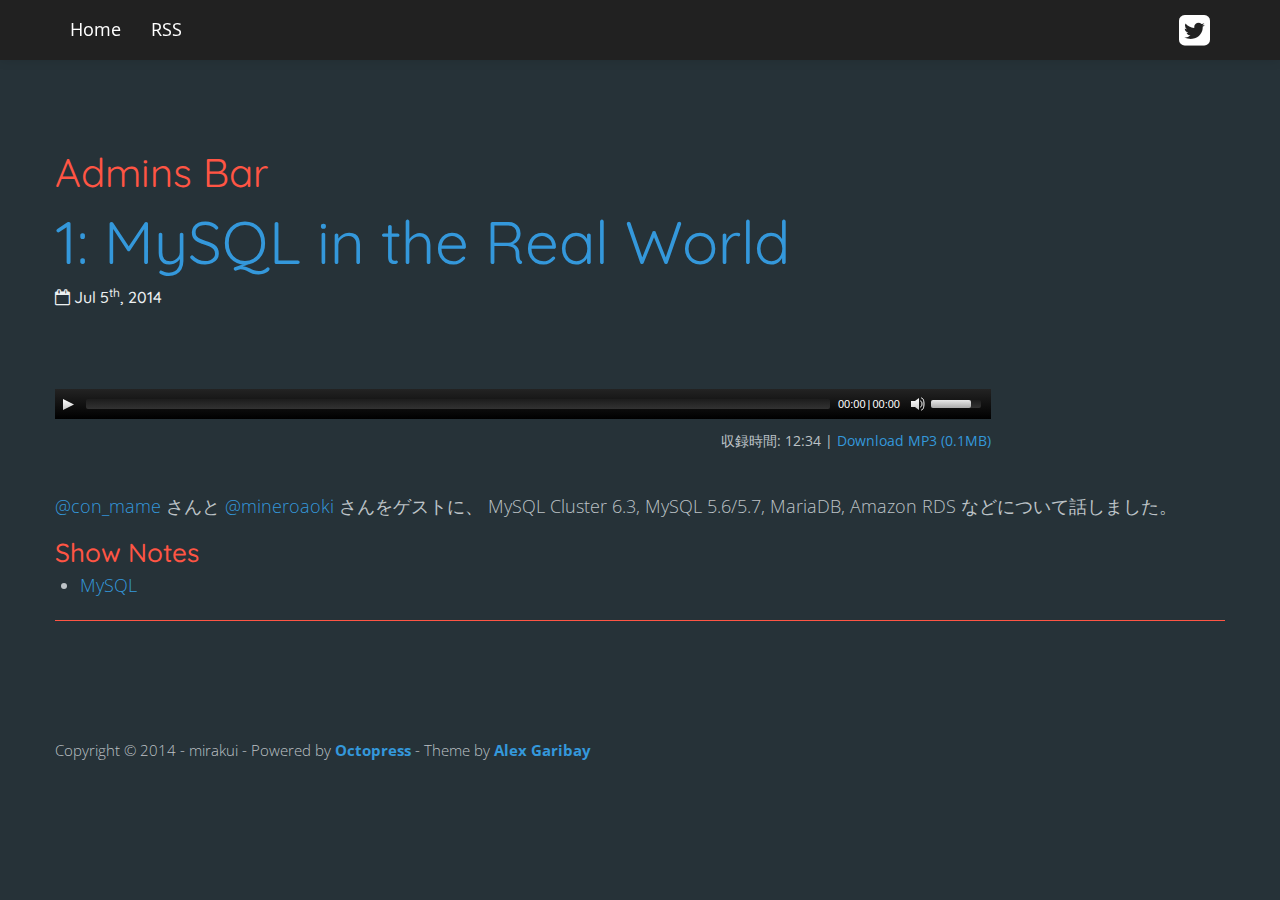
==== commit e112a34a: "Site updated at 2014-07-13 13:25:13 UTC" ====
--- a/1/index.html
+++ b/1/index.html
@@ -28,7 +28,7 @@
   <link href='http://fonts.googleapis.com/css?family=Quicksand:300,400' rel='stylesheet' type='text/css'>
   <link href='http://fonts.googleapis.com/css?family=Open+Sans:400,300' rel='stylesheet' type='text/css'>
   <link href="/stylesheets/screen.css" media="screen, projection" rel="stylesheet" type="text/css">
-  <link href="/atom.xml" rel="alternate" title="Admins Bar" type="application/atom+xml">
+  <link href="/rss.xml" rel="alternate" title="Admins Bar" type="application/rss+xml">
   <script src="/js/jquery.js"></script>
   <script src="/js/bootstrap-collapse.js"></script>
   <script src="/js/modernizr-2.0.js"></script>
@@ -57,6 +57,8 @@
     
         <li ><a href="/">Home</a></li>
     
+        <li ><a href="/rss.xml">RSS</a></li>
+    
 </ul>
 
 <ul class="nav pull-right">
@@ -109,9 +111,25 @@
 </header>
   <div class="row-fluid">
     <div class="span12">
-      <p><audio id="player2" src="http://s3-ap-northeast-1.amazonaws.com/adminsbar/media/_adminsbar-01.mp3" type="audio/mp3" controls="controls"></audio></p>
-
-<p><a href="https://twitter.com/con_mame">@con_mame</a> さんと <a href="https://twitter.com/mineroaoki">@mineroaoki</a> さんをゲストに、 MySQL Cluster 6.3, MySQL 5.6/5.7, MariaDB, Amazon RDS などについて話しました。</p>
+      
+      <div class="audio-container">
+        <div class="audio-player"><audio src="http://s3-ap-northeast-1.amazonaws.com/adminsbar/media/adminsbar-01.mp3" type="audio/mp3" controls="controls" preload="none"></audio></div>
+        <div class="audio-summary">
+          収録時間: 12:34 | <a href="http://s3-ap-northeast-1.amazonaws.com/adminsbar/media/adminsbar-01.mp3">Download MP3 (0.1MB)</a>
+        </div>
+      </div>
+      
+      <p><a href="https://twitter.com/con_mame">@con_mame</a> さんと <a href="https://twitter.com/mineroaoki">@mineroaoki</a> さんをゲストに、 MySQL Cluster 6.3, MySQL 5.6/5.7, MariaDB, Amazon RDS などについて話しました。</p>
+
+<!-- more -->
+
+
+<h2>Show Notes</h2>
+
+<ul>
+<li><a href="http://dev.mysql.com/">MySQL</a></li>
+</ul>
+
 
     </div>
   </div>
@@ -177,9 +195,9 @@
 </p>
 <script>
   $('audio,video').mediaelementplayer({
-    features: ['playpause','progress','volume','googleanalytics']
+    audioWidth: '100%',
+    features: ['playpause','progress','current','duration','volume','googleanalytics']
   });
-  //MediaElementPlayer.prototype.buildgoogleanalytics();
 </script>
 <script>
   (function(i,s,o,g,r,a,m){i['GoogleAnalyticsObject']=r;i[r]=i[r]||function(){
--- a/stylesheets/screen.css
+++ b/stylesheets/screen.css
@@ -38,4 +38,4 @@
  *  Email: dave@fontawesome.io
  *  Twitter: http://twitter.com/davegandy
  *  Work: Lead Product Designer @ Kyruus - http://kyruus.com
- */@font-face{font-family:'FontAwesome';src:url("../fonts/fontawesome-webfont.eot?v=3.2.1");src:url("../fonts/fontawesome-webfont.eot?#iefix&v=3.2.1") format("embedded-opentype"),url("../fonts/fontawesome-webfont.woff?v=3.2.1") format("woff"),url("../fonts/fontawesome-webfont.ttf?v=3.2.1") format("truetype"),url("../fonts/fontawesome-webfont.svg#fontawesomeregular?v=3.2.1") format("svg");font-weight:normal;font-style:normal}[class^="icon-"],[class*=" icon-"]{font-family:FontAwesome;font-weight:normal;font-style:normal;text-decoration:inherit;-webkit-font-smoothing:antialiased;*margin-right:.3em}[class^="icon-"]:before,[class*=" icon-"]:before{text-decoration:inherit;display:inline-block;speak:none}.icon-large:before{vertical-align:-10%;font-size:1.33333em}a [class^="icon-"],a [class*=" icon-"]{display:inline}[class^="icon-"].icon-fixed-width,[class*=" icon-"].icon-fixed-width{display:inline-block;width:1.14286em;text-align:right;padding-right:0.28571em}[class^="icon-"].icon-fixed-width.icon-large,[class*=" icon-"].icon-fixed-width.icon-large{width:1.42857em}.icons-ul{margin-left:2.14286em;list-style-type:none}.icons-ul>li{position:relative}.icons-ul .icon-li{position:absolute;left:-2.14286em;width:2.14286em;text-align:center;line-height:inherit}[class^="icon-"].hide,[class*=" icon-"].hide{display:none}.icon-muted{color:#eee}.icon-light{color:#fff}.icon-dark{color:#333}.icon-border{border:solid 1px #eee;padding:.2em .25em .15em;-webkit-border-radius:3px;-moz-border-radius:3px;border-radius:3px}.icon-2x{font-size:2em}.icon-2x.icon-border{border-width:2px;-webkit-border-radius:4px;-moz-border-radius:4px;border-radius:4px}.icon-3x{font-size:3em}.icon-3x.icon-border{border-width:3px;-webkit-border-radius:5px;-moz-border-radius:5px;border-radius:5px}.icon-4x{font-size:4em}.icon-4x.icon-border{border-width:4px;-webkit-border-radius:6px;-moz-border-radius:6px;border-radius:6px}.icon-5x{font-size:5em}.icon-5x.icon-border{border-width:5px;-webkit-border-radius:7px;-moz-border-radius:7px;border-radius:7px}.pull-right{float:right}.pull-left{float:left}[class^="icon-"].pull-left,[class*=" icon-"].pull-left{margin-right:.3em}[class^="icon-"].pull-right,[class*=" icon-"].pull-right{margin-left:.3em}[class^="icon-"],[class*=" icon-"]{display:inline;width:auto;height:auto;line-height:normal;vertical-align:baseline;background-image:none;background-position:0% 0%;background-repeat:repeat;margin-top:0}.icon-white,.nav-pills>.active>a>[class^="icon-"],.nav-pills>.active>a>[class*=" icon-"],.nav-list>.active>a>[class^="icon-"],.nav-list>.active>a>[class*=" icon-"],.navbar-inverse .nav>.active>a>[class^="icon-"],.navbar-inverse .nav>.active>a>[class*=" icon-"],.dropdown-menu>li>a:hover>[class^="icon-"],.dropdown-menu>li>a:hover>[class*=" icon-"],.dropdown-menu>.active>a>[class^="icon-"],.dropdown-menu>.active>a>[class*=" icon-"],.dropdown-submenu:hover>a>[class^="icon-"],.dropdown-submenu:hover>a>[class*=" icon-"]{background-image:none}.btn [class^="icon-"].icon-large,.btn [class*=" icon-"].icon-large,.nav [class^="icon-"].icon-large,.nav [class*=" icon-"].icon-large{line-height:.9em}.btn [class^="icon-"].icon-spin,.btn [class*=" icon-"].icon-spin,.nav [class^="icon-"].icon-spin,.nav [class*=" icon-"].icon-spin{display:inline-block}.nav-tabs [class^="icon-"],.nav-tabs [class^="icon-"].icon-large,.nav-tabs [class*=" icon-"],.nav-tabs [class*=" icon-"].icon-large,.nav-pills [class^="icon-"],.nav-pills [class^="icon-"].icon-large,.nav-pills [class*=" icon-"],.nav-pills [class*=" icon-"].icon-large{line-height:.9em}.btn [class^="icon-"].pull-left.icon-2x,.btn [class^="icon-"].pull-right.icon-2x,.btn [class*=" icon-"].pull-left.icon-2x,.btn [class*=" icon-"].pull-right.icon-2x{margin-top:.18em}.btn [class^="icon-"].icon-spin.icon-large,.btn [class*=" icon-"].icon-spin.icon-large{line-height:.8em}.btn.btn-small [class^="icon-"].pull-left.icon-2x,.btn.btn-small [class^="icon-"].pull-right.icon-2x,.btn.btn-small [class*=" icon-"].pull-left.icon-2x,.btn.btn-small [class*=" icon-"].pull-right.icon-2x{margin-top:.25em}.btn.btn-large [class^="icon-"],.btn.btn-large [class*=" icon-"]{margin-top:0}.btn.btn-large [class^="icon-"].pull-left.icon-2x,.btn.btn-large [class^="icon-"].pull-right.icon-2x,.btn.btn-large [class*=" icon-"].pull-left.icon-2x,.btn.btn-large [class*=" icon-"].pull-right.icon-2x{margin-top:.05em}.btn.btn-large [class^="icon-"].pull-left.icon-2x,.btn.btn-large [class*=" icon-"].pull-left.icon-2x{margin-right:.2em}.btn.btn-large [class^="icon-"].pull-right.icon-2x,.btn.btn-large [class*=" icon-"].pull-right.icon-2x{margin-left:.2em}.nav-list [class^="icon-"],.nav-list [class*=" icon-"]{line-height:inherit}.icon-stack{position:relative;display:inline-block;width:2em;height:2em;line-height:2em;vertical-align:-35%}.icon-stack [class^="icon-"],.icon-stack [class*=" icon-"]{display:block;text-align:center;position:absolute;width:100%;height:100%;font-size:1em;line-height:inherit;*line-height:2em}.icon-stack .icon-stack-base{font-size:2em;*line-height:1em}.icon-spin{display:inline-block;-moz-animation:spin 2s infinite linear;-o-animation:spin 2s infinite linear;-webkit-animation:spin 2s infinite linear;animation:spin 2s infinite linear}a .icon-stack,a .icon-spin{display:inline-block;text-decoration:none}@-moz-keyframes spin{0%{-moz-transform:rotate(0deg)}100%{-moz-transform:rotate(359deg)}}@-webkit-keyframes spin{0%{-webkit-transform:rotate(0deg)}100%{-webkit-transform:rotate(359deg)}}@-o-keyframes spin{0%{-o-transform:rotate(0deg)}100%{-o-transform:rotate(359deg)}}@-ms-keyframes spin{0%{-ms-transform:rotate(0deg)}100%{-ms-transform:rotate(359deg)}}@keyframes spin{0%{transform:rotate(0deg)}100%{transform:rotate(359deg)}}.icon-rotate-90:before{-webkit-transform:rotate(90deg);-moz-transform:rotate(90deg);-ms-transform:rotate(90deg);-o-transform:rotate(90deg);transform:rotate(90deg);filter:progid:DXImageTransform.Microsoft.BasicImage(rotation=1)}.icon-rotate-180:before{-webkit-transform:rotate(180deg);-moz-transform:rotate(180deg);-ms-transform:rotate(180deg);-o-transform:rotate(180deg);transform:rotate(180deg);filter:progid:DXImageTransform.Microsoft.BasicImage(rotation=2)}.icon-rotate-270:before{-webkit-transform:rotate(270deg);-moz-transform:rotate(270deg);-ms-transform:rotate(270deg);-o-transform:rotate(270deg);transform:rotate(270deg);filter:progid:DXImageTransform.Microsoft.BasicImage(rotation=3)}.icon-flip-horizontal:before{-webkit-transform:scale(-1, 1);-moz-transform:scale(-1, 1);-ms-transform:scale(-1, 1);-o-transform:scale(-1, 1);transform:scale(-1, 1)}.icon-flip-vertical:before{-webkit-transform:scale(1, -1);-moz-transform:scale(1, -1);-ms-transform:scale(1, -1);-o-transform:scale(1, -1);transform:scale(1, -1)}a .icon-rotate-90:before,a .icon-rotate-180:before,a .icon-rotate-270:before,a .icon-flip-horizontal:before,a .icon-flip-vertical:before{display:inline-block}.icon-glass:before{content:"\f000"}.icon-music:before{content:"\f001"}.icon-search:before{content:"\f002"}.icon-envelope-alt:before{content:"\f003"}.icon-heart:before{content:"\f004"}.icon-star:before{content:"\f005"}.icon-star-empty:before{content:"\f006"}.icon-user:before{content:"\f007"}.icon-film:before{content:"\f008"}.icon-th-large:before{content:"\f009"}.icon-th:before{content:"\f00a"}.icon-th-list:before{content:"\f00b"}.icon-ok:before{content:"\f00c"}.icon-remove:before{content:"\f00d"}.icon-zoom-in:before{content:"\f00e"}.icon-zoom-out:before{content:"\f010"}.icon-power-off:before,.icon-off:before{content:"\f011"}.icon-signal:before{content:"\f012"}.icon-gear:before,.icon-cog:before{content:"\f013"}.icon-trash:before{content:"\f014"}.icon-home:before{content:"\f015"}.icon-file-alt:before{content:"\f016"}.icon-time:before{content:"\f017"}.icon-road:before{content:"\f018"}.icon-download-alt:before{content:"\f019"}.icon-download:before{content:"\f01a"}.icon-upload:before{content:"\f01b"}.icon-inbox:before{content:"\f01c"}.icon-play-circle:before{content:"\f01d"}.icon-rotate-right:before,.icon-repeat:before{content:"\f01e"}.icon-refresh:before{content:"\f021"}.icon-list-alt:before{content:"\f022"}.icon-lock:before{content:"\f023"}.icon-flag:before{content:"\f024"}.icon-headphones:before{content:"\f025"}.icon-volume-off:before{content:"\f026"}.icon-volume-down:before{content:"\f027"}.icon-volume-up:before{content:"\f028"}.icon-qrcode:before{content:"\f029"}.icon-barcode:before{content:"\f02a"}.icon-tag:before{content:"\f02b"}.icon-tags:before{content:"\f02c"}.icon-book:before{content:"\f02d"}.icon-bookmark:before{content:"\f02e"}.icon-print:before{content:"\f02f"}.icon-camera:before{content:"\f030"}.icon-font:before{content:"\f031"}.icon-bold:before{content:"\f032"}.icon-italic:before{content:"\f033"}.icon-text-height:before{content:"\f034"}.icon-text-width:before{content:"\f035"}.icon-align-left:before{content:"\f036"}.icon-align-center:before{content:"\f037"}.icon-align-right:before{content:"\f038"}.icon-align-justify:before{content:"\f039"}.icon-list:before{content:"\f03a"}.icon-indent-left:before{content:"\f03b"}.icon-indent-right:before{content:"\f03c"}.icon-facetime-video:before{content:"\f03d"}.icon-picture:before{content:"\f03e"}.icon-pencil:before{content:"\f040"}.icon-map-marker:before{content:"\f041"}.icon-adjust:before{content:"\f042"}.icon-tint:before{content:"\f043"}.icon-edit:before{content:"\f044"}.icon-share:before{content:"\f045"}.icon-check:before{content:"\f046"}.icon-move:before{content:"\f047"}.icon-step-backward:before{content:"\f048"}.icon-fast-backward:before{content:"\f049"}.icon-backward:before{content:"\f04a"}.icon-play:before{content:"\f04b"}.icon-pause:before{content:"\f04c"}.icon-stop:before{content:"\f04d"}.icon-forward:before{content:"\f04e"}.icon-fast-forward:before{content:"\f050"}.icon-step-forward:before{content:"\f051"}.icon-eject:before{content:"\f052"}.icon-chevron-left:before{content:"\f053"}.icon-chevron-right:before{content:"\f054"}.icon-plus-sign:before{content:"\f055"}.icon-minus-sign:before{content:"\f056"}.icon-remove-sign:before{content:"\f057"}.icon-ok-sign:before{content:"\f058"}.icon-question-sign:before{content:"\f059"}.icon-info-sign:before{content:"\f05a"}.icon-screenshot:before{content:"\f05b"}.icon-remove-circle:before{content:"\f05c"}.icon-ok-circle:before{content:"\f05d"}.icon-ban-circle:before{content:"\f05e"}.icon-arrow-left:before{content:"\f060"}.icon-arrow-right:before{content:"\f061"}.icon-arrow-up:before{content:"\f062"}.icon-arrow-down:before{content:"\f063"}.icon-mail-forward:before,.icon-share-alt:before{content:"\f064"}.icon-resize-full:before{content:"\f065"}.icon-resize-small:before{content:"\f066"}.icon-plus:before{content:"\f067"}.icon-minus:before{content:"\f068"}.icon-asterisk:before{content:"\f069"}.icon-exclamation-sign:before{content:"\f06a"}.icon-gift:before{content:"\f06b"}.icon-leaf:before{content:"\f06c"}.icon-fire:before{content:"\f06d"}.icon-eye-open:before{content:"\f06e"}.icon-eye-close:before{content:"\f070"}.icon-warning-sign:before{content:"\f071"}.icon-plane:before{content:"\f072"}.icon-calendar:before{content:"\f073"}.icon-random:before{content:"\f074"}.icon-comment:before{content:"\f075"}.icon-magnet:before{content:"\f076"}.icon-chevron-up:before{content:"\f077"}.icon-chevron-down:before{content:"\f078"}.icon-retweet:before{content:"\f079"}.icon-shopping-cart:before{content:"\f07a"}.icon-folder-close:before{content:"\f07b"}.icon-folder-open:before{content:"\f07c"}.icon-resize-vertical:before{content:"\f07d"}.icon-resize-horizontal:before{content:"\f07e"}.icon-bar-chart:before{content:"\f080"}.icon-twitter-sign:before{content:"\f081"}.icon-facebook-sign:before{content:"\f082"}.icon-camera-retro:before{content:"\f083"}.icon-key:before{content:"\f084"}.icon-gears:before,.icon-cogs:before{content:"\f085"}.icon-comments:before{content:"\f086"}.icon-thumbs-up-alt:before{content:"\f087"}.icon-thumbs-down-alt:before{content:"\f088"}.icon-star-half:before{content:"\f089"}.icon-heart-empty:before{content:"\f08a"}.icon-signout:before{content:"\f08b"}.icon-linkedin-sign:before{content:"\f08c"}.icon-pushpin:before{content:"\f08d"}.icon-external-link:before{content:"\f08e"}.icon-signin:before{content:"\f090"}.icon-trophy:before{content:"\f091"}.icon-github-sign:before{content:"\f092"}.icon-upload-alt:before{content:"\f093"}.icon-lemon:before{content:"\f094"}.icon-phone:before{content:"\f095"}.icon-unchecked:before,.icon-check-empty:before{content:"\f096"}.icon-bookmark-empty:before{content:"\f097"}.icon-phone-sign:before{content:"\f098"}.icon-twitter:before{content:"\f099"}.icon-facebook:before{content:"\f09a"}.icon-github:before{content:"\f09b"}.icon-unlock:before{content:"\f09c"}.icon-credit-card:before{content:"\f09d"}.icon-rss:before{content:"\f09e"}.icon-hdd:before{content:"\f0a0"}.icon-bullhorn:before{content:"\f0a1"}.icon-bell:before{content:"\f0a2"}.icon-certificate:before{content:"\f0a3"}.icon-hand-right:before{content:"\f0a4"}.icon-hand-left:before{content:"\f0a5"}.icon-hand-up:before{content:"\f0a6"}.icon-hand-down:before{content:"\f0a7"}.icon-circle-arrow-left:before{content:"\f0a8"}.icon-circle-arrow-right:before{content:"\f0a9"}.icon-circle-arrow-up:before{content:"\f0aa"}.icon-circle-arrow-down:before{content:"\f0ab"}.icon-globe:before{content:"\f0ac"}.icon-wrench:before{content:"\f0ad"}.icon-tasks:before{content:"\f0ae"}.icon-filter:before{content:"\f0b0"}.icon-briefcase:before{content:"\f0b1"}.icon-fullscreen:before{content:"\f0b2"}.icon-group:before{content:"\f0c0"}.icon-link:before{content:"\f0c1"}.icon-cloud:before{content:"\f0c2"}.icon-beaker:before{content:"\f0c3"}.icon-cut:before{content:"\f0c4"}.icon-copy:before{content:"\f0c5"}.icon-paperclip:before,.icon-paper-clip:before{content:"\f0c6"}.icon-save:before{content:"\f0c7"}.icon-sign-blank:before{content:"\f0c8"}.icon-reorder:before{content:"\f0c9"}.icon-list-ul:before{content:"\f0ca"}.icon-list-ol:before{content:"\f0cb"}.icon-strikethrough:before{content:"\f0cc"}.icon-underline:before{content:"\f0cd"}.icon-table:before{content:"\f0ce"}.icon-magic:before{content:"\f0d0"}.icon-truck:before{content:"\f0d1"}.icon-pinterest:before{content:"\f0d2"}.icon-pinterest-sign:before{content:"\f0d3"}.icon-google-plus-sign:before{content:"\f0d4"}.icon-google-plus:before{content:"\f0d5"}.icon-money:before{content:"\f0d6"}.icon-caret-down:before{content:"\f0d7"}.icon-caret-up:before{content:"\f0d8"}.icon-caret-left:before{content:"\f0d9"}.icon-caret-right:before{content:"\f0da"}.icon-columns:before{content:"\f0db"}.icon-sort:before{content:"\f0dc"}.icon-sort-down:before{content:"\f0dd"}.icon-sort-up:before{content:"\f0de"}.icon-envelope:before{content:"\f0e0"}.icon-linkedin:before{content:"\f0e1"}.icon-rotate-left:before,.icon-undo:before{content:"\f0e2"}.icon-legal:before{content:"\f0e3"}.icon-dashboard:before{content:"\f0e4"}.icon-comment-alt:before{content:"\f0e5"}.icon-comments-alt:before{content:"\f0e6"}.icon-bolt:before{content:"\f0e7"}.icon-sitemap:before{content:"\f0e8"}.icon-umbrella:before{content:"\f0e9"}.icon-paste:before{content:"\f0ea"}.icon-lightbulb:before{content:"\f0eb"}.icon-exchange:before{content:"\f0ec"}.icon-cloud-download:before{content:"\f0ed"}.icon-cloud-upload:before{content:"\f0ee"}.icon-user-md:before{content:"\f0f0"}.icon-stethoscope:before{content:"\f0f1"}.icon-suitcase:before{content:"\f0f2"}.icon-bell-alt:before{content:"\f0f3"}.icon-coffee:before{content:"\f0f4"}.icon-food:before{content:"\f0f5"}.icon-file-text-alt:before{content:"\f0f6"}.icon-building:before{content:"\f0f7"}.icon-hospital:before{content:"\f0f8"}.icon-ambulance:before{content:"\f0f9"}.icon-medkit:before{content:"\f0fa"}.icon-fighter-jet:before{content:"\f0fb"}.icon-beer:before{content:"\f0fc"}.icon-h-sign:before{content:"\f0fd"}.icon-plus-sign-alt:before{content:"\f0fe"}.icon-double-angle-left:before{content:"\f100"}.icon-double-angle-right:before{content:"\f101"}.icon-double-angle-up:before{content:"\f102"}.icon-double-angle-down:before{content:"\f103"}.icon-angle-left:before{content:"\f104"}.icon-angle-right:before{content:"\f105"}.icon-angle-up:before{content:"\f106"}.icon-angle-down:before{content:"\f107"}.icon-desktop:before{content:"\f108"}.icon-laptop:before{content:"\f109"}.icon-tablet:before{content:"\f10a"}.icon-mobile-phone:before{content:"\f10b"}.icon-circle-blank:before{content:"\f10c"}.icon-quote-left:before{content:"\f10d"}.icon-quote-right:before{content:"\f10e"}.icon-spinner:before{content:"\f110"}.icon-circle:before{content:"\f111"}.icon-mail-reply:before,.icon-reply:before{content:"\f112"}.icon-github-alt:before{content:"\f113"}.icon-folder-close-alt:before{content:"\f114"}.icon-folder-open-alt:before{content:"\f115"}.icon-expand-alt:before{content:"\f116"}.icon-collapse-alt:before{content:"\f117"}.icon-smile:before{content:"\f118"}.icon-frown:before{content:"\f119"}.icon-meh:before{content:"\f11a"}.icon-gamepad:before{content:"\f11b"}.icon-keyboard:before{content:"\f11c"}.icon-flag-alt:before{content:"\f11d"}.icon-flag-checkered:before{content:"\f11e"}.icon-terminal:before{content:"\f120"}.icon-code:before{content:"\f121"}.icon-reply-all:before{content:"\f122"}.icon-mail-reply-all:before{content:"\f122"}.icon-star-half-full:before,.icon-star-half-empty:before{content:"\f123"}.icon-location-arrow:before{content:"\f124"}.icon-crop:before{content:"\f125"}.icon-code-fork:before{content:"\f126"}.icon-unlink:before{content:"\f127"}.icon-question:before{content:"\f128"}.icon-info:before{content:"\f129"}.icon-exclamation:before{content:"\f12a"}.icon-superscript:before{content:"\f12b"}.icon-subscript:before{content:"\f12c"}.icon-eraser:before{content:"\f12d"}.icon-puzzle-piece:before{content:"\f12e"}.icon-microphone:before{content:"\f130"}.icon-microphone-off:before{content:"\f131"}.icon-shield:before{content:"\f132"}.icon-calendar-empty:before{content:"\f133"}.icon-fire-extinguisher:before{content:"\f134"}.icon-rocket:before{content:"\f135"}.icon-maxcdn:before{content:"\f136"}.icon-chevron-sign-left:before{content:"\f137"}.icon-chevron-sign-right:before{content:"\f138"}.icon-chevron-sign-up:before{content:"\f139"}.icon-chevron-sign-down:before{content:"\f13a"}.icon-html5:before{content:"\f13b"}.icon-css3:before{content:"\f13c"}.icon-anchor:before{content:"\f13d"}.icon-unlock-alt:before{content:"\f13e"}.icon-bullseye:before{content:"\f140"}.icon-ellipsis-horizontal:before{content:"\f141"}.icon-ellipsis-vertical:before{content:"\f142"}.icon-rss-sign:before{content:"\f143"}.icon-play-sign:before{content:"\f144"}.icon-ticket:before{content:"\f145"}.icon-minus-sign-alt:before{content:"\f146"}.icon-check-minus:before{content:"\f147"}.icon-level-up:before{content:"\f148"}.icon-level-down:before{content:"\f149"}.icon-check-sign:before{content:"\f14a"}.icon-edit-sign:before{content:"\f14b"}.icon-external-link-sign:before{content:"\f14c"}.icon-share-sign:before{content:"\f14d"}.icon-compass:before{content:"\f14e"}.icon-collapse:before{content:"\f150"}.icon-collapse-top:before{content:"\f151"}.icon-expand:before{content:"\f152"}.icon-euro:before,.icon-eur:before{content:"\f153"}.icon-gbp:before{content:"\f154"}.icon-dollar:before,.icon-usd:before{content:"\f155"}.icon-rupee:before,.icon-inr:before{content:"\f156"}.icon-yen:before,.icon-jpy:before{content:"\f157"}.icon-renminbi:before,.icon-cny:before{content:"\f158"}.icon-won:before,.icon-krw:before{content:"\f159"}.icon-bitcoin:before,.icon-btc:before{content:"\f15a"}.icon-file:before{content:"\f15b"}.icon-file-text:before{content:"\f15c"}.icon-sort-by-alphabet:before{content:"\f15d"}.icon-sort-by-alphabet-alt:before{content:"\f15e"}.icon-sort-by-attributes:before{content:"\f160"}.icon-sort-by-attributes-alt:before{content:"\f161"}.icon-sort-by-order:before{content:"\f162"}.icon-sort-by-order-alt:before{content:"\f163"}.icon-thumbs-up:before{content:"\f164"}.icon-thumbs-down:before{content:"\f165"}.icon-youtube-sign:before{content:"\f166"}.icon-youtube:before{content:"\f167"}.icon-xing:before{content:"\f168"}.icon-xing-sign:before{content:"\f169"}.icon-youtube-play:before{content:"\f16a"}.icon-dropbox:before{content:"\f16b"}.icon-stackexchange:before{content:"\f16c"}.icon-instagram:before{content:"\f16d"}.icon-flickr:before{content:"\f16e"}.icon-adn:before{content:"\f170"}.icon-bitbucket:before{content:"\f171"}.icon-bitbucket-sign:before{content:"\f172"}.icon-tumblr:before{content:"\f173"}.icon-tumblr-sign:before{content:"\f174"}.icon-long-arrow-down:before{content:"\f175"}.icon-long-arrow-up:before{content:"\f176"}.icon-long-arrow-left:before{content:"\f177"}.icon-long-arrow-right:before{content:"\f178"}.icon-apple:before{content:"\f179"}.icon-windows:before{content:"\f17a"}.icon-android:before{content:"\f17b"}.icon-linux:before{content:"\f17c"}.icon-dribbble:before{content:"\f17d"}.icon-skype:before{content:"\f17e"}.icon-foursquare:before{content:"\f180"}.icon-trello:before{content:"\f181"}.icon-female:before{content:"\f182"}.icon-male:before{content:"\f183"}.icon-gittip:before{content:"\f184"}.icon-sun:before{content:"\f185"}.icon-moon:before{content:"\f186"}.icon-archive:before{content:"\f187"}.icon-bug:before{content:"\f188"}.icon-vk:before{content:"\f189"}.icon-weibo:before{content:"\f18a"}.icon-renren:before{content:"\f18b"}.social-navbar{font-size:36px;vertical-align:middle}[class^="icon-"],[class*=" icon-"]{line-height:22px}.mono,pre,p code,li code{font-family:Menlo,Monaco,"Andale Mono","lucida console","Courier New",monospace}.highlight,html .gist .gist-file .gist-syntax .gist-highlight{-moz-border-radius-bottomleft:9px;-webkit-border-bottom-left-radius:9px;border-bottom-left-radius:9px;-moz-border-radius-bottomright:9px;-webkit-border-bottom-right-radius:9px;border-bottom-right-radius:9px}.highlight table td.code,html .gist .gist-file .gist-syntax .gist-highlight table td.code{width:100%}.highlight:first-child,html .gist .gist-file .gist-syntax .gist-highlight{-moz-border-radius-topleft:9px;-webkit-border-top-left-radius:9px;border-top-left-radius:9px;-moz-border-radius-topright:9px;-webkit-border-top-right-radius:9px;border-top-right-radius:9px}.highlight .line-numbers,html .gist .gist-file .gist-syntax .highlight .line_numbers{text-align:right;font-size:13px;word-break:normal;background:#2c3e50 !important;-webkit-box-shadow:#384e65 -1px 0 inset;-moz-box-shadow:#384e65 -1px 0 inset;box-shadow:#384e65 -1px 0 inset;padding:.6em !important}.highlight .line-numbers span,html .gist .gist-file .gist-syntax .highlight .line_numbers span{color:inherit !important}.gist .highlight *::-moz-selection,figure.code .highlight *::-moz-selection{background:#797979;color:inherit;text-shadow:#002b36 0 1px}.gist .highlight *::-webkit-selection,figure.code .highlight *::-webkit-selection{background:#797979;color:inherit;text-shadow:#002b36 0 1px}.gist .highlight *::selection,figure.code .highlight *::selection{background:#797979;color:inherit;text-shadow:#002b36 0 1px}html .gist .gist-file{position:relative;border:none;padding-top:26px !important}html .gist .gist-file .highlight{margin-bottom:0}html .gist .gist-file .gist-syntax{border-bottom:0 !important;background:none !important}html .gist .gist-file .gist-syntax .gist-highlight{background:#002b36 !important}html .gist .gist-file .gist-syntax .highlight pre{padding:0}html .gist .gist-file .gist-meta{padding:.6em 0.8em;border:1px solid #083e4b !important;color:#586e75;font-size:.7em !important;background:#073642 url('/images/noise.png?1405203508') top left}html .gist .gist-file .gist-meta a{color:#919da1 !important;text-decoration:none}html .gist .gist-file .gist-meta a:hover{text-decoration:underline}html .gist .gist-file .gist-meta a:hover{color:#cacccd !important}html .gist .gist-file .gist-meta a[href*='#file']{position:absolute;top:0;left:0;right:-10px;color:#474747 !important}html .gist .gist-file .gist-meta a[href*='#file']:hover{color:#1863a1 !important}html .gist .gist-file .gist-meta a[href*=raw]{top:.4em}pre{-webkit-border-radius:0.4em;-moz-border-radius:0.4em;border-radius:0.4em;font-size:13px;margin-bottom:2.1em;padding:.8em 1em;color:#cacccd;overflow:auto}h3.filename+pre{-moz-border-radius-topleft:0px;-webkit-border-top-left-radius:0px;border-top-left-radius:0px;-moz-border-radius-topright:0px;-webkit-border-top-right-radius:0px;border-top-right-radius:0px}p code,li code{display:inline-block;white-space:no-wrap;background:#2c3e50 !important;font-size:.8em;color:#cacccd !important;border:none;-webkit-border-radius:0.4em;-moz-border-radius:0.4em;border-radius:0.4em;padding:0 .3em;margin:-1px 0}p pre code,li pre code{font-size:1em !important;background:none;border:none}.pre-code,html .gist .gist-file .gist-syntax .highlight pre,.highlight code{font-family:Menlo,Monaco,"Andale Mono","lucida console","Courier New",monospace !important;overflow:scroll;overflow-y:hidden;display:block;padding:.6em;overflow-x:auto;white-space:pre;background:#2c3e50 !important;color:#cacccd !important}.pre-code span,html .gist .gist-file .gist-syntax .highlight pre span,.highlight code span{color:#cacccd !important}.pre-code span,html .gist .gist-file .gist-syntax .highlight pre span,.highlight code span{font-style:normal !important;font-weight:normal !important}.pre-code .c,html .gist .gist-file .gist-syntax .highlight pre .c,.highlight code .c{color:#586e75 !important;font-style:italic !important}.pre-code .cm,html .gist .gist-file .gist-syntax .highlight pre .cm,.highlight code .cm{color:#586e75 !important;font-style:italic !important}.pre-code .cp,html .gist .gist-file .gist-syntax .highlight pre .cp,.highlight code .cp{color:#586e75 !important;font-style:italic !important}.pre-code .c1,html .gist .gist-file .gist-syntax .highlight pre .c1,.highlight code .c1{color:#586e75 !important;font-style:italic !important}.pre-code .cs,html .gist .gist-file .gist-syntax .highlight pre .cs,.highlight code .cs{color:#586e75 !important;font-weight:bold !important;font-style:italic !important}.pre-code .err,html .gist .gist-file .gist-syntax .highlight pre .err,.highlight code .err{color:#dc322f !important;background:none !important}.pre-code .k,html .gist .gist-file .gist-syntax .highlight pre .k,.highlight code .k{color:#cb4b16 !important}.pre-code .o,html .gist .gist-file .gist-syntax .highlight pre .o,.highlight code .o{color:#cacccd !important;font-weight:bold !important}.pre-code .p,html .gist .gist-file .gist-syntax .highlight pre .p,.highlight code .p{color:#cacccd !important}.pre-code .ow,html .gist .gist-file .gist-syntax .highlight pre .ow,.highlight code .ow{color:#2aa198 !important;font-weight:bold !important}.pre-code .gd,html .gist .gist-file .gist-syntax .highlight pre .gd,.highlight code .gd{color:#cacccd !important;background-color:#372c34 !important;display:inline-block}.pre-code .gd .x,html .gist .gist-file .gist-syntax .highlight pre .gd .x,.highlight code .gd .x{color:#cacccd !important;background-color:#4d2d33 !important;display:inline-block}.pre-code .ge,html .gist .gist-file .gist-syntax .highlight pre .ge,.highlight code .ge{color:#cacccd !important;font-style:italic !important}.pre-code .gh,html .gist .gist-file .gist-syntax .highlight pre .gh,.highlight code .gh{color:#586e75 !important}.pre-code .gi,html .gist .gist-file .gist-syntax .highlight pre .gi,.highlight code .gi{color:#cacccd !important;background-color:#1a412b !important;display:inline-block}.pre-code .gi .x,html .gist .gist-file .gist-syntax .highlight pre .gi .x,.highlight code .gi .x{color:#cacccd !important;background-color:#355720 !important;display:inline-block}.pre-code .gs,html .gist .gist-file .gist-syntax .highlight pre .gs,.highlight code .gs{color:#cacccd !important;font-weight:bold !important}.pre-code .gu,html .gist .gist-file .gist-syntax .highlight pre .gu,.highlight code .gu{color:#6c71c4 !important}.pre-code .kc,html .gist .gist-file .gist-syntax .highlight pre .kc,.highlight code .kc{color:#859900 !important;font-weight:bold !important}.pre-code .kd,html .gist .gist-file .gist-syntax .highlight pre .kd,.highlight code .kd{color:#268bd2 !important}.pre-code .kp,html .gist .gist-file .gist-syntax .highlight pre .kp,.highlight code .kp{color:#cb4b16 !important;font-weight:bold !important}.pre-code .kr,html .gist .gist-file .gist-syntax .highlight pre .kr,.highlight code .kr{color:#d33682 !important;font-weight:bold !important}.pre-code .kt,html .gist .gist-file .gist-syntax .highlight pre .kt,.highlight code .kt{color:#2aa198 !important}.pre-code .n,html .gist .gist-file .gist-syntax .highlight pre .n,.highlight code .n{color:#268bd2 !important}.pre-code .na,html .gist .gist-file .gist-syntax .highlight pre .na,.highlight code .na{color:#268bd2 !important}.pre-code .nb,html .gist .gist-file .gist-syntax .highlight pre .nb,.highlight code .nb{color:#859900 !important}.pre-code .nc,html .gist .gist-file .gist-syntax .highlight pre .nc,.highlight code .nc{color:#d33682 !important}.pre-code .no,html .gist .gist-file .gist-syntax .highlight pre .no,.highlight code .no{color:#b58900 !important}.pre-code .nl,html .gist .gist-file .gist-syntax .highlight pre .nl,.highlight code .nl{color:#859900 !important}.pre-code .ne,html .gist .gist-file .gist-syntax .highlight pre .ne,.highlight code .ne{color:#268bd2 !important;font-weight:bold !important}.pre-code .nf,html .gist .gist-file .gist-syntax .highlight pre .nf,.highlight code .nf{color:#268bd2 !important;font-weight:bold !important}.pre-code .nn,html .gist .gist-file .gist-syntax .highlight pre .nn,.highlight code .nn{color:#b58900 !important}.pre-code .nt,html .gist .gist-file .gist-syntax .highlight pre .nt,.highlight code .nt{color:#268bd2 !important;font-weight:bold !important}.pre-code .nx,html .gist .gist-file .gist-syntax .highlight pre .nx,.highlight code .nx{color:#b58900 !important}.pre-code .vg,html .gist .gist-file .gist-syntax .highlight pre .vg,.highlight code .vg{color:#268bd2 !important}.pre-code .vi,html .gist .gist-file .gist-syntax .highlight pre .vi,.highlight code .vi{color:#268bd2 !important}.pre-code .nv,html .gist .gist-file .gist-syntax .highlight pre .nv,.highlight code .nv{color:#268bd2 !important}.pre-code .mf,html .gist .gist-file .gist-syntax .highlight pre .mf,.highlight code .mf{color:#2aa198 !important}.pre-code .m,html .gist .gist-file .gist-syntax .highlight pre .m,.highlight code .m{color:#2aa198 !important}.pre-code .mh,html .gist .gist-file .gist-syntax .highlight pre .mh,.highlight code .mh{color:#2aa198 !important}.pre-code .mi,html .gist .gist-file .gist-syntax .highlight pre .mi,.highlight code .mi{color:#2aa198 !important}.pre-code .s,html .gist .gist-file .gist-syntax .highlight pre .s,.highlight code .s{color:#2aa198 !important}.pre-code .sd,html .gist .gist-file .gist-syntax .highlight pre .sd,.highlight code .sd{color:#2aa198 !important}.pre-code .s2,html .gist .gist-file .gist-syntax .highlight pre .s2,.highlight code .s2{color:#2aa198 !important}.pre-code .se,html .gist .gist-file .gist-syntax .highlight pre .se,.highlight code .se{color:#dc322f !important}.pre-code .si,html .gist .gist-file .gist-syntax .highlight pre .si,.highlight code .si{color:#268bd2 !important}.pre-code .sr,html .gist .gist-file .gist-syntax .highlight pre .sr,.highlight code .sr{color:#2aa198 !important}.pre-code .s1,html .gist .gist-file .gist-syntax .highlight pre .s1,.highlight code .s1{color:#2aa198 !important}.pre-code div .gd,html .gist .gist-file .gist-syntax .highlight pre div .gd,.highlight code div .gd,.pre-code div .gd .x,html .gist .gist-file .gist-syntax .highlight pre div .gd .x,.highlight code div .gd .x,.pre-code div .gi,html .gist .gist-file .gist-syntax .highlight pre div .gi,.highlight code div .gi,.pre-code div .gi .x,html .gist .gist-file .gist-syntax .highlight pre div .gi .x,.highlight code div .gi .x{display:inline-block;width:100%}.highlight,.gist-highlight{margin-bottom:1.8em;background:#2c3e50;overflow-y:hidden;overflow-x:auto}.highlight pre,.gist-highlight pre{background:none;-webkit-border-radius:0px;-moz-border-radius:0px;border-radius:0px;border:none;padding:0;margin-bottom:0}pre::-webkit-scrollbar,.highlight::-webkit-scrollbar,.gist-highlight::-webkit-scrollbar{height:.5em;background:rgba(255,255,255,0.15)}pre::-webkit-scrollbar-thumb:horizontal,.highlight::-webkit-scrollbar-thumb:horizontal,.gist-highlight::-webkit-scrollbar-thumb:horizontal{background:rgba(255,255,255,0.2);-webkit-border-radius:4px;border-radius:4px}.highlight code{background:#000}figure.code{background:none;padding:0;border:0;margin-bottom:1.5em}figure.code pre{margin-bottom:0}figure.code figcaption{position:relative}figure.code .highlight{margin-bottom:0}.code-title,html .gist .gist-file .gist-meta a[href*='#file'],h3.filename,figure.code figcaption{text-align:center;font-size:13px;text-shadow:#cbcccc 0 1px 0;color:#474747;font-weight:normal;margin-bottom:0;-moz-border-radius-topleft:9px;-webkit-border-top-left-radius:9px;border-top-left-radius:9px;-moz-border-radius-topright:9px;-webkit-border-top-right-radius:9px;border-top-right-radius:9px;font-family:"Helvetica Neue", Arial, "Lucida Grande", "Lucida Sans Unicode", Lucida, sans-serif;background:#aaa url('/images/code_bg.png?1405203508') top repeat-x}.download-source,html .gist .gist-file .gist-meta a[href*=raw],figure.code figcaption a{position:absolute;right:.8em;text-decoration:none;color:#666 !important;z-index:1;font-size:13px;text-shadow:#cbcccc 0 1px 0;padding-left:3em}.download-source:hover,html .gist .gist-file .gist-meta a[href*=raw]:hover,figure.code figcaption a:hover{text-decoration:underline}.code{-webkit-margin-start:0px;-webkit-margin-end:0px}.pullquote-right:before,.pullquote-left:before{padding:0;border:none;content:attr(data-pullquote);float:right;width:45%;margin:.5em 0 1em 1.5em;position:relative;top:7px;font-size:1.4em;line-height:1.45em;color:#f39c12;font-family:"Quicksand"}.pullquote-left:before{float:left;margin:.5em 1.5em 1em 0}.force-wrap{white-space:-moz-pre-wrap;white-space:-pre-wrap;white-space:-o-pre-wrap;white-space:pre-wrap;word-wrap:break-word}article blockquote{font-style:italic;position:relative;font-size:1.2em;line-height:1.5em;padding-left:1em;color:#f39c12;font-family:"Quicksand";border-left:4px solid rgba(52,152,219,0.5)}article blockquote cite{font-size:1.1em;font-style:italic}article blockquote cite:before{content:'\2014';padding-right:.3em;padding-left:.3em}@media only screen and (min-width: 992px){article blockquote{padding-left:1.5em;border-left-width:4px}}article blockquote p:before{font-size:30px;padding-right:0.15em;color:#bdc1c5;content:"“"}article blockquote p:after{font-size:30px;padding-left:0.15em;color:#bdc1c5;content:"”"}
+ */@font-face{font-family:'FontAwesome';src:url("../fonts/fontawesome-webfont.eot?v=3.2.1");src:url("../fonts/fontawesome-webfont.eot?#iefix&v=3.2.1") format("embedded-opentype"),url("../fonts/fontawesome-webfont.woff?v=3.2.1") format("woff"),url("../fonts/fontawesome-webfont.ttf?v=3.2.1") format("truetype"),url("../fonts/fontawesome-webfont.svg#fontawesomeregular?v=3.2.1") format("svg");font-weight:normal;font-style:normal}[class^="icon-"],[class*=" icon-"]{font-family:FontAwesome;font-weight:normal;font-style:normal;text-decoration:inherit;-webkit-font-smoothing:antialiased;*margin-right:.3em}[class^="icon-"]:before,[class*=" icon-"]:before{text-decoration:inherit;display:inline-block;speak:none}.icon-large:before{vertical-align:-10%;font-size:1.33333em}a [class^="icon-"],a [class*=" icon-"]{display:inline}[class^="icon-"].icon-fixed-width,[class*=" icon-"].icon-fixed-width{display:inline-block;width:1.14286em;text-align:right;padding-right:0.28571em}[class^="icon-"].icon-fixed-width.icon-large,[class*=" icon-"].icon-fixed-width.icon-large{width:1.42857em}.icons-ul{margin-left:2.14286em;list-style-type:none}.icons-ul>li{position:relative}.icons-ul .icon-li{position:absolute;left:-2.14286em;width:2.14286em;text-align:center;line-height:inherit}[class^="icon-"].hide,[class*=" icon-"].hide{display:none}.icon-muted{color:#eee}.icon-light{color:#fff}.icon-dark{color:#333}.icon-border{border:solid 1px #eee;padding:.2em .25em .15em;-webkit-border-radius:3px;-moz-border-radius:3px;border-radius:3px}.icon-2x{font-size:2em}.icon-2x.icon-border{border-width:2px;-webkit-border-radius:4px;-moz-border-radius:4px;border-radius:4px}.icon-3x{font-size:3em}.icon-3x.icon-border{border-width:3px;-webkit-border-radius:5px;-moz-border-radius:5px;border-radius:5px}.icon-4x{font-size:4em}.icon-4x.icon-border{border-width:4px;-webkit-border-radius:6px;-moz-border-radius:6px;border-radius:6px}.icon-5x{font-size:5em}.icon-5x.icon-border{border-width:5px;-webkit-border-radius:7px;-moz-border-radius:7px;border-radius:7px}.pull-right{float:right}.pull-left{float:left}[class^="icon-"].pull-left,[class*=" icon-"].pull-left{margin-right:.3em}[class^="icon-"].pull-right,[class*=" icon-"].pull-right{margin-left:.3em}[class^="icon-"],[class*=" icon-"]{display:inline;width:auto;height:auto;line-height:normal;vertical-align:baseline;background-image:none;background-position:0% 0%;background-repeat:repeat;margin-top:0}.icon-white,.nav-pills>.active>a>[class^="icon-"],.nav-pills>.active>a>[class*=" icon-"],.nav-list>.active>a>[class^="icon-"],.nav-list>.active>a>[class*=" icon-"],.navbar-inverse .nav>.active>a>[class^="icon-"],.navbar-inverse .nav>.active>a>[class*=" icon-"],.dropdown-menu>li>a:hover>[class^="icon-"],.dropdown-menu>li>a:hover>[class*=" icon-"],.dropdown-menu>.active>a>[class^="icon-"],.dropdown-menu>.active>a>[class*=" icon-"],.dropdown-submenu:hover>a>[class^="icon-"],.dropdown-submenu:hover>a>[class*=" icon-"]{background-image:none}.btn [class^="icon-"].icon-large,.btn [class*=" icon-"].icon-large,.nav [class^="icon-"].icon-large,.nav [class*=" icon-"].icon-large{line-height:.9em}.btn [class^="icon-"].icon-spin,.btn [class*=" icon-"].icon-spin,.nav [class^="icon-"].icon-spin,.nav [class*=" icon-"].icon-spin{display:inline-block}.nav-tabs [class^="icon-"],.nav-tabs [class^="icon-"].icon-large,.nav-tabs [class*=" icon-"],.nav-tabs [class*=" icon-"].icon-large,.nav-pills [class^="icon-"],.nav-pills [class^="icon-"].icon-large,.nav-pills [class*=" icon-"],.nav-pills [class*=" icon-"].icon-large{line-height:.9em}.btn [class^="icon-"].pull-left.icon-2x,.btn [class^="icon-"].pull-right.icon-2x,.btn [class*=" icon-"].pull-left.icon-2x,.btn [class*=" icon-"].pull-right.icon-2x{margin-top:.18em}.btn [class^="icon-"].icon-spin.icon-large,.btn [class*=" icon-"].icon-spin.icon-large{line-height:.8em}.btn.btn-small [class^="icon-"].pull-left.icon-2x,.btn.btn-small [class^="icon-"].pull-right.icon-2x,.btn.btn-small [class*=" icon-"].pull-left.icon-2x,.btn.btn-small [class*=" icon-"].pull-right.icon-2x{margin-top:.25em}.btn.btn-large [class^="icon-"],.btn.btn-large [class*=" icon-"]{margin-top:0}.btn.btn-large [class^="icon-"].pull-left.icon-2x,.btn.btn-large [class^="icon-"].pull-right.icon-2x,.btn.btn-large [class*=" icon-"].pull-left.icon-2x,.btn.btn-large [class*=" icon-"].pull-right.icon-2x{margin-top:.05em}.btn.btn-large [class^="icon-"].pull-left.icon-2x,.btn.btn-large [class*=" icon-"].pull-left.icon-2x{margin-right:.2em}.btn.btn-large [class^="icon-"].pull-right.icon-2x,.btn.btn-large [class*=" icon-"].pull-right.icon-2x{margin-left:.2em}.nav-list [class^="icon-"],.nav-list [class*=" icon-"]{line-height:inherit}.icon-stack{position:relative;display:inline-block;width:2em;height:2em;line-height:2em;vertical-align:-35%}.icon-stack [class^="icon-"],.icon-stack [class*=" icon-"]{display:block;text-align:center;position:absolute;width:100%;height:100%;font-size:1em;line-height:inherit;*line-height:2em}.icon-stack .icon-stack-base{font-size:2em;*line-height:1em}.icon-spin{display:inline-block;-moz-animation:spin 2s infinite linear;-o-animation:spin 2s infinite linear;-webkit-animation:spin 2s infinite linear;animation:spin 2s infinite linear}a .icon-stack,a .icon-spin{display:inline-block;text-decoration:none}@-moz-keyframes spin{0%{-moz-transform:rotate(0deg)}100%{-moz-transform:rotate(359deg)}}@-webkit-keyframes spin{0%{-webkit-transform:rotate(0deg)}100%{-webkit-transform:rotate(359deg)}}@-o-keyframes spin{0%{-o-transform:rotate(0deg)}100%{-o-transform:rotate(359deg)}}@-ms-keyframes spin{0%{-ms-transform:rotate(0deg)}100%{-ms-transform:rotate(359deg)}}@keyframes spin{0%{transform:rotate(0deg)}100%{transform:rotate(359deg)}}.icon-rotate-90:before{-webkit-transform:rotate(90deg);-moz-transform:rotate(90deg);-ms-transform:rotate(90deg);-o-transform:rotate(90deg);transform:rotate(90deg);filter:progid:DXImageTransform.Microsoft.BasicImage(rotation=1)}.icon-rotate-180:before{-webkit-transform:rotate(180deg);-moz-transform:rotate(180deg);-ms-transform:rotate(180deg);-o-transform:rotate(180deg);transform:rotate(180deg);filter:progid:DXImageTransform.Microsoft.BasicImage(rotation=2)}.icon-rotate-270:before{-webkit-transform:rotate(270deg);-moz-transform:rotate(270deg);-ms-transform:rotate(270deg);-o-transform:rotate(270deg);transform:rotate(270deg);filter:progid:DXImageTransform.Microsoft.BasicImage(rotation=3)}.icon-flip-horizontal:before{-webkit-transform:scale(-1, 1);-moz-transform:scale(-1, 1);-ms-transform:scale(-1, 1);-o-transform:scale(-1, 1);transform:scale(-1, 1)}.icon-flip-vertical:before{-webkit-transform:scale(1, -1);-moz-transform:scale(1, -1);-ms-transform:scale(1, -1);-o-transform:scale(1, -1);transform:scale(1, -1)}a .icon-rotate-90:before,a .icon-rotate-180:before,a .icon-rotate-270:before,a .icon-flip-horizontal:before,a .icon-flip-vertical:before{display:inline-block}.icon-glass:before{content:"\f000"}.icon-music:before{content:"\f001"}.icon-search:before{content:"\f002"}.icon-envelope-alt:before{content:"\f003"}.icon-heart:before{content:"\f004"}.icon-star:before{content:"\f005"}.icon-star-empty:before{content:"\f006"}.icon-user:before{content:"\f007"}.icon-film:before{content:"\f008"}.icon-th-large:before{content:"\f009"}.icon-th:before{content:"\f00a"}.icon-th-list:before{content:"\f00b"}.icon-ok:before{content:"\f00c"}.icon-remove:before{content:"\f00d"}.icon-zoom-in:before{content:"\f00e"}.icon-zoom-out:before{content:"\f010"}.icon-power-off:before,.icon-off:before{content:"\f011"}.icon-signal:before{content:"\f012"}.icon-gear:before,.icon-cog:before{content:"\f013"}.icon-trash:before{content:"\f014"}.icon-home:before{content:"\f015"}.icon-file-alt:before{content:"\f016"}.icon-time:before{content:"\f017"}.icon-road:before{content:"\f018"}.icon-download-alt:before{content:"\f019"}.icon-download:before{content:"\f01a"}.icon-upload:before{content:"\f01b"}.icon-inbox:before{content:"\f01c"}.icon-play-circle:before{content:"\f01d"}.icon-rotate-right:before,.icon-repeat:before{content:"\f01e"}.icon-refresh:before{content:"\f021"}.icon-list-alt:before{content:"\f022"}.icon-lock:before{content:"\f023"}.icon-flag:before{content:"\f024"}.icon-headphones:before{content:"\f025"}.icon-volume-off:before{content:"\f026"}.icon-volume-down:before{content:"\f027"}.icon-volume-up:before{content:"\f028"}.icon-qrcode:before{content:"\f029"}.icon-barcode:before{content:"\f02a"}.icon-tag:before{content:"\f02b"}.icon-tags:before{content:"\f02c"}.icon-book:before{content:"\f02d"}.icon-bookmark:before{content:"\f02e"}.icon-print:before{content:"\f02f"}.icon-camera:before{content:"\f030"}.icon-font:before{content:"\f031"}.icon-bold:before{content:"\f032"}.icon-italic:before{content:"\f033"}.icon-text-height:before{content:"\f034"}.icon-text-width:before{content:"\f035"}.icon-align-left:before{content:"\f036"}.icon-align-center:before{content:"\f037"}.icon-align-right:before{content:"\f038"}.icon-align-justify:before{content:"\f039"}.icon-list:before{content:"\f03a"}.icon-indent-left:before{content:"\f03b"}.icon-indent-right:before{content:"\f03c"}.icon-facetime-video:before{content:"\f03d"}.icon-picture:before{content:"\f03e"}.icon-pencil:before{content:"\f040"}.icon-map-marker:before{content:"\f041"}.icon-adjust:before{content:"\f042"}.icon-tint:before{content:"\f043"}.icon-edit:before{content:"\f044"}.icon-share:before{content:"\f045"}.icon-check:before{content:"\f046"}.icon-move:before{content:"\f047"}.icon-step-backward:before{content:"\f048"}.icon-fast-backward:before{content:"\f049"}.icon-backward:before{content:"\f04a"}.icon-play:before{content:"\f04b"}.icon-pause:before{content:"\f04c"}.icon-stop:before{content:"\f04d"}.icon-forward:before{content:"\f04e"}.icon-fast-forward:before{content:"\f050"}.icon-step-forward:before{content:"\f051"}.icon-eject:before{content:"\f052"}.icon-chevron-left:before{content:"\f053"}.icon-chevron-right:before{content:"\f054"}.icon-plus-sign:before{content:"\f055"}.icon-minus-sign:before{content:"\f056"}.icon-remove-sign:before{content:"\f057"}.icon-ok-sign:before{content:"\f058"}.icon-question-sign:before{content:"\f059"}.icon-info-sign:before{content:"\f05a"}.icon-screenshot:before{content:"\f05b"}.icon-remove-circle:before{content:"\f05c"}.icon-ok-circle:before{content:"\f05d"}.icon-ban-circle:before{content:"\f05e"}.icon-arrow-left:before{content:"\f060"}.icon-arrow-right:before{content:"\f061"}.icon-arrow-up:before{content:"\f062"}.icon-arrow-down:before{content:"\f063"}.icon-mail-forward:before,.icon-share-alt:before{content:"\f064"}.icon-resize-full:before{content:"\f065"}.icon-resize-small:before{content:"\f066"}.icon-plus:before{content:"\f067"}.icon-minus:before{content:"\f068"}.icon-asterisk:before{content:"\f069"}.icon-exclamation-sign:before{content:"\f06a"}.icon-gift:before{content:"\f06b"}.icon-leaf:before{content:"\f06c"}.icon-fire:before{content:"\f06d"}.icon-eye-open:before{content:"\f06e"}.icon-eye-close:before{content:"\f070"}.icon-warning-sign:before{content:"\f071"}.icon-plane:before{content:"\f072"}.icon-calendar:before{content:"\f073"}.icon-random:before{content:"\f074"}.icon-comment:before{content:"\f075"}.icon-magnet:before{content:"\f076"}.icon-chevron-up:before{content:"\f077"}.icon-chevron-down:before{content:"\f078"}.icon-retweet:before{content:"\f079"}.icon-shopping-cart:before{content:"\f07a"}.icon-folder-close:before{content:"\f07b"}.icon-folder-open:before{content:"\f07c"}.icon-resize-vertical:before{content:"\f07d"}.icon-resize-horizontal:before{content:"\f07e"}.icon-bar-chart:before{content:"\f080"}.icon-twitter-sign:before{content:"\f081"}.icon-facebook-sign:before{content:"\f082"}.icon-camera-retro:before{content:"\f083"}.icon-key:before{content:"\f084"}.icon-gears:before,.icon-cogs:before{content:"\f085"}.icon-comments:before{content:"\f086"}.icon-thumbs-up-alt:before{content:"\f087"}.icon-thumbs-down-alt:before{content:"\f088"}.icon-star-half:before{content:"\f089"}.icon-heart-empty:before{content:"\f08a"}.icon-signout:before{content:"\f08b"}.icon-linkedin-sign:before{content:"\f08c"}.icon-pushpin:before{content:"\f08d"}.icon-external-link:before{content:"\f08e"}.icon-signin:before{content:"\f090"}.icon-trophy:before{content:"\f091"}.icon-github-sign:before{content:"\f092"}.icon-upload-alt:before{content:"\f093"}.icon-lemon:before{content:"\f094"}.icon-phone:before{content:"\f095"}.icon-unchecked:before,.icon-check-empty:before{content:"\f096"}.icon-bookmark-empty:before{content:"\f097"}.icon-phone-sign:before{content:"\f098"}.icon-twitter:before{content:"\f099"}.icon-facebook:before{content:"\f09a"}.icon-github:before{content:"\f09b"}.icon-unlock:before{content:"\f09c"}.icon-credit-card:before{content:"\f09d"}.icon-rss:before{content:"\f09e"}.icon-hdd:before{content:"\f0a0"}.icon-bullhorn:before{content:"\f0a1"}.icon-bell:before{content:"\f0a2"}.icon-certificate:before{content:"\f0a3"}.icon-hand-right:before{content:"\f0a4"}.icon-hand-left:before{content:"\f0a5"}.icon-hand-up:before{content:"\f0a6"}.icon-hand-down:before{content:"\f0a7"}.icon-circle-arrow-left:before{content:"\f0a8"}.icon-circle-arrow-right:before{content:"\f0a9"}.icon-circle-arrow-up:before{content:"\f0aa"}.icon-circle-arrow-down:before{content:"\f0ab"}.icon-globe:before{content:"\f0ac"}.icon-wrench:before{content:"\f0ad"}.icon-tasks:before{content:"\f0ae"}.icon-filter:before{content:"\f0b0"}.icon-briefcase:before{content:"\f0b1"}.icon-fullscreen:before{content:"\f0b2"}.icon-group:before{content:"\f0c0"}.icon-link:before{content:"\f0c1"}.icon-cloud:before{content:"\f0c2"}.icon-beaker:before{content:"\f0c3"}.icon-cut:before{content:"\f0c4"}.icon-copy:before{content:"\f0c5"}.icon-paperclip:before,.icon-paper-clip:before{content:"\f0c6"}.icon-save:before{content:"\f0c7"}.icon-sign-blank:before{content:"\f0c8"}.icon-reorder:before{content:"\f0c9"}.icon-list-ul:before{content:"\f0ca"}.icon-list-ol:before{content:"\f0cb"}.icon-strikethrough:before{content:"\f0cc"}.icon-underline:before{content:"\f0cd"}.icon-table:before{content:"\f0ce"}.icon-magic:before{content:"\f0d0"}.icon-truck:before{content:"\f0d1"}.icon-pinterest:before{content:"\f0d2"}.icon-pinterest-sign:before{content:"\f0d3"}.icon-google-plus-sign:before{content:"\f0d4"}.icon-google-plus:before{content:"\f0d5"}.icon-money:before{content:"\f0d6"}.icon-caret-down:before{content:"\f0d7"}.icon-caret-up:before{content:"\f0d8"}.icon-caret-left:before{content:"\f0d9"}.icon-caret-right:before{content:"\f0da"}.icon-columns:before{content:"\f0db"}.icon-sort:before{content:"\f0dc"}.icon-sort-down:before{content:"\f0dd"}.icon-sort-up:before{content:"\f0de"}.icon-envelope:before{content:"\f0e0"}.icon-linkedin:before{content:"\f0e1"}.icon-rotate-left:before,.icon-undo:before{content:"\f0e2"}.icon-legal:before{content:"\f0e3"}.icon-dashboard:before{content:"\f0e4"}.icon-comment-alt:before{content:"\f0e5"}.icon-comments-alt:before{content:"\f0e6"}.icon-bolt:before{content:"\f0e7"}.icon-sitemap:before{content:"\f0e8"}.icon-umbrella:before{content:"\f0e9"}.icon-paste:before{content:"\f0ea"}.icon-lightbulb:before{content:"\f0eb"}.icon-exchange:before{content:"\f0ec"}.icon-cloud-download:before{content:"\f0ed"}.icon-cloud-upload:before{content:"\f0ee"}.icon-user-md:before{content:"\f0f0"}.icon-stethoscope:before{content:"\f0f1"}.icon-suitcase:before{content:"\f0f2"}.icon-bell-alt:before{content:"\f0f3"}.icon-coffee:before{content:"\f0f4"}.icon-food:before{content:"\f0f5"}.icon-file-text-alt:before{content:"\f0f6"}.icon-building:before{content:"\f0f7"}.icon-hospital:before{content:"\f0f8"}.icon-ambulance:before{content:"\f0f9"}.icon-medkit:before{content:"\f0fa"}.icon-fighter-jet:before{content:"\f0fb"}.icon-beer:before{content:"\f0fc"}.icon-h-sign:before{content:"\f0fd"}.icon-plus-sign-alt:before{content:"\f0fe"}.icon-double-angle-left:before{content:"\f100"}.icon-double-angle-right:before{content:"\f101"}.icon-double-angle-up:before{content:"\f102"}.icon-double-angle-down:before{content:"\f103"}.icon-angle-left:before{content:"\f104"}.icon-angle-right:before{content:"\f105"}.icon-angle-up:before{content:"\f106"}.icon-angle-down:before{content:"\f107"}.icon-desktop:before{content:"\f108"}.icon-laptop:before{content:"\f109"}.icon-tablet:before{content:"\f10a"}.icon-mobile-phone:before{content:"\f10b"}.icon-circle-blank:before{content:"\f10c"}.icon-quote-left:before{content:"\f10d"}.icon-quote-right:before{content:"\f10e"}.icon-spinner:before{content:"\f110"}.icon-circle:before{content:"\f111"}.icon-mail-reply:before,.icon-reply:before{content:"\f112"}.icon-github-alt:before{content:"\f113"}.icon-folder-close-alt:before{content:"\f114"}.icon-folder-open-alt:before{content:"\f115"}.icon-expand-alt:before{content:"\f116"}.icon-collapse-alt:before{content:"\f117"}.icon-smile:before{content:"\f118"}.icon-frown:before{content:"\f119"}.icon-meh:before{content:"\f11a"}.icon-gamepad:before{content:"\f11b"}.icon-keyboard:before{content:"\f11c"}.icon-flag-alt:before{content:"\f11d"}.icon-flag-checkered:before{content:"\f11e"}.icon-terminal:before{content:"\f120"}.icon-code:before{content:"\f121"}.icon-reply-all:before{content:"\f122"}.icon-mail-reply-all:before{content:"\f122"}.icon-star-half-full:before,.icon-star-half-empty:before{content:"\f123"}.icon-location-arrow:before{content:"\f124"}.icon-crop:before{content:"\f125"}.icon-code-fork:before{content:"\f126"}.icon-unlink:before{content:"\f127"}.icon-question:before{content:"\f128"}.icon-info:before{content:"\f129"}.icon-exclamation:before{content:"\f12a"}.icon-superscript:before{content:"\f12b"}.icon-subscript:before{content:"\f12c"}.icon-eraser:before{content:"\f12d"}.icon-puzzle-piece:before{content:"\f12e"}.icon-microphone:before{content:"\f130"}.icon-microphone-off:before{content:"\f131"}.icon-shield:before{content:"\f132"}.icon-calendar-empty:before{content:"\f133"}.icon-fire-extinguisher:before{content:"\f134"}.icon-rocket:before{content:"\f135"}.icon-maxcdn:before{content:"\f136"}.icon-chevron-sign-left:before{content:"\f137"}.icon-chevron-sign-right:before{content:"\f138"}.icon-chevron-sign-up:before{content:"\f139"}.icon-chevron-sign-down:before{content:"\f13a"}.icon-html5:before{content:"\f13b"}.icon-css3:before{content:"\f13c"}.icon-anchor:before{content:"\f13d"}.icon-unlock-alt:before{content:"\f13e"}.icon-bullseye:before{content:"\f140"}.icon-ellipsis-horizontal:before{content:"\f141"}.icon-ellipsis-vertical:before{content:"\f142"}.icon-rss-sign:before{content:"\f143"}.icon-play-sign:before{content:"\f144"}.icon-ticket:before{content:"\f145"}.icon-minus-sign-alt:before{content:"\f146"}.icon-check-minus:before{content:"\f147"}.icon-level-up:before{content:"\f148"}.icon-level-down:before{content:"\f149"}.icon-check-sign:before{content:"\f14a"}.icon-edit-sign:before{content:"\f14b"}.icon-external-link-sign:before{content:"\f14c"}.icon-share-sign:before{content:"\f14d"}.icon-compass:before{content:"\f14e"}.icon-collapse:before{content:"\f150"}.icon-collapse-top:before{content:"\f151"}.icon-expand:before{content:"\f152"}.icon-euro:before,.icon-eur:before{content:"\f153"}.icon-gbp:before{content:"\f154"}.icon-dollar:before,.icon-usd:before{content:"\f155"}.icon-rupee:before,.icon-inr:before{content:"\f156"}.icon-yen:before,.icon-jpy:before{content:"\f157"}.icon-renminbi:before,.icon-cny:before{content:"\f158"}.icon-won:before,.icon-krw:before{content:"\f159"}.icon-bitcoin:before,.icon-btc:before{content:"\f15a"}.icon-file:before{content:"\f15b"}.icon-file-text:before{content:"\f15c"}.icon-sort-by-alphabet:before{content:"\f15d"}.icon-sort-by-alphabet-alt:before{content:"\f15e"}.icon-sort-by-attributes:before{content:"\f160"}.icon-sort-by-attributes-alt:before{content:"\f161"}.icon-sort-by-order:before{content:"\f162"}.icon-sort-by-order-alt:before{content:"\f163"}.icon-thumbs-up:before{content:"\f164"}.icon-thumbs-down:before{content:"\f165"}.icon-youtube-sign:before{content:"\f166"}.icon-youtube:before{content:"\f167"}.icon-xing:before{content:"\f168"}.icon-xing-sign:before{content:"\f169"}.icon-youtube-play:before{content:"\f16a"}.icon-dropbox:before{content:"\f16b"}.icon-stackexchange:before{content:"\f16c"}.icon-instagram:before{content:"\f16d"}.icon-flickr:before{content:"\f16e"}.icon-adn:before{content:"\f170"}.icon-bitbucket:before{content:"\f171"}.icon-bitbucket-sign:before{content:"\f172"}.icon-tumblr:before{content:"\f173"}.icon-tumblr-sign:before{content:"\f174"}.icon-long-arrow-down:before{content:"\f175"}.icon-long-arrow-up:before{content:"\f176"}.icon-long-arrow-left:before{content:"\f177"}.icon-long-arrow-right:before{content:"\f178"}.icon-apple:before{content:"\f179"}.icon-windows:before{content:"\f17a"}.icon-android:before{content:"\f17b"}.icon-linux:before{content:"\f17c"}.icon-dribbble:before{content:"\f17d"}.icon-skype:before{content:"\f17e"}.icon-foursquare:before{content:"\f180"}.icon-trello:before{content:"\f181"}.icon-female:before{content:"\f182"}.icon-male:before{content:"\f183"}.icon-gittip:before{content:"\f184"}.icon-sun:before{content:"\f185"}.icon-moon:before{content:"\f186"}.icon-archive:before{content:"\f187"}.icon-bug:before{content:"\f188"}.icon-vk:before{content:"\f189"}.icon-weibo:before{content:"\f18a"}.icon-renren:before{content:"\f18b"}.social-navbar{font-size:36px;vertical-align:middle}[class^="icon-"],[class*=" icon-"]{line-height:22px}.mono,pre,p code,li code{font-family:Menlo,Monaco,"Andale Mono","lucida console","Courier New",monospace}.highlight,html .gist .gist-file .gist-syntax .gist-highlight{-moz-border-radius-bottomleft:9px;-webkit-border-bottom-left-radius:9px;border-bottom-left-radius:9px;-moz-border-radius-bottomright:9px;-webkit-border-bottom-right-radius:9px;border-bottom-right-radius:9px}.highlight table td.code,html .gist .gist-file .gist-syntax .gist-highlight table td.code{width:100%}.highlight:first-child,html .gist .gist-file .gist-syntax .gist-highlight{-moz-border-radius-topleft:9px;-webkit-border-top-left-radius:9px;border-top-left-radius:9px;-moz-border-radius-topright:9px;-webkit-border-top-right-radius:9px;border-top-right-radius:9px}.highlight .line-numbers,html .gist .gist-file .gist-syntax .highlight .line_numbers{text-align:right;font-size:13px;word-break:normal;background:#2c3e50 !important;-webkit-box-shadow:#384e65 -1px 0 inset;-moz-box-shadow:#384e65 -1px 0 inset;box-shadow:#384e65 -1px 0 inset;padding:.6em !important}.highlight .line-numbers span,html .gist .gist-file .gist-syntax .highlight .line_numbers span{color:inherit !important}.gist .highlight *::-moz-selection,figure.code .highlight *::-moz-selection{background:#797979;color:inherit;text-shadow:#002b36 0 1px}.gist .highlight *::-webkit-selection,figure.code .highlight *::-webkit-selection{background:#797979;color:inherit;text-shadow:#002b36 0 1px}.gist .highlight *::selection,figure.code .highlight *::selection{background:#797979;color:inherit;text-shadow:#002b36 0 1px}html .gist .gist-file{position:relative;border:none;padding-top:26px !important}html .gist .gist-file .highlight{margin-bottom:0}html .gist .gist-file .gist-syntax{border-bottom:0 !important;background:none !important}html .gist .gist-file .gist-syntax .gist-highlight{background:#002b36 !important}html .gist .gist-file .gist-syntax .highlight pre{padding:0}html .gist .gist-file .gist-meta{padding:.6em 0.8em;border:1px solid #083e4b !important;color:#586e75;font-size:.7em !important;background:#073642 url('/images/noise.png?1405203508') top left}html .gist .gist-file .gist-meta a{color:#919da1 !important;text-decoration:none}html .gist .gist-file .gist-meta a:hover{text-decoration:underline}html .gist .gist-file .gist-meta a:hover{color:#cacccd !important}html .gist .gist-file .gist-meta a[href*='#file']{position:absolute;top:0;left:0;right:-10px;color:#474747 !important}html .gist .gist-file .gist-meta a[href*='#file']:hover{color:#1863a1 !important}html .gist .gist-file .gist-meta a[href*=raw]{top:.4em}pre{-webkit-border-radius:0.4em;-moz-border-radius:0.4em;border-radius:0.4em;font-size:13px;margin-bottom:2.1em;padding:.8em 1em;color:#cacccd;overflow:auto}h3.filename+pre{-moz-border-radius-topleft:0px;-webkit-border-top-left-radius:0px;border-top-left-radius:0px;-moz-border-radius-topright:0px;-webkit-border-top-right-radius:0px;border-top-right-radius:0px}p code,li code{display:inline-block;white-space:no-wrap;background:#2c3e50 !important;font-size:.8em;color:#cacccd !important;border:none;-webkit-border-radius:0.4em;-moz-border-radius:0.4em;border-radius:0.4em;padding:0 .3em;margin:-1px 0}p pre code,li pre code{font-size:1em !important;background:none;border:none}.pre-code,html .gist .gist-file .gist-syntax .highlight pre,.highlight code{font-family:Menlo,Monaco,"Andale Mono","lucida console","Courier New",monospace !important;overflow:scroll;overflow-y:hidden;display:block;padding:.6em;overflow-x:auto;white-space:pre;background:#2c3e50 !important;color:#cacccd !important}.pre-code span,html .gist .gist-file .gist-syntax .highlight pre span,.highlight code span{color:#cacccd !important}.pre-code span,html .gist .gist-file .gist-syntax .highlight pre span,.highlight code span{font-style:normal !important;font-weight:normal !important}.pre-code .c,html .gist .gist-file .gist-syntax .highlight pre .c,.highlight code .c{color:#586e75 !important;font-style:italic !important}.pre-code .cm,html .gist .gist-file .gist-syntax .highlight pre .cm,.highlight code .cm{color:#586e75 !important;font-style:italic !important}.pre-code .cp,html .gist .gist-file .gist-syntax .highlight pre .cp,.highlight code .cp{color:#586e75 !important;font-style:italic !important}.pre-code .c1,html .gist .gist-file .gist-syntax .highlight pre .c1,.highlight code .c1{color:#586e75 !important;font-style:italic !important}.pre-code .cs,html .gist .gist-file .gist-syntax .highlight pre .cs,.highlight code .cs{color:#586e75 !important;font-weight:bold !important;font-style:italic !important}.pre-code .err,html .gist .gist-file .gist-syntax .highlight pre .err,.highlight code .err{color:#dc322f !important;background:none !important}.pre-code .k,html .gist .gist-file .gist-syntax .highlight pre .k,.highlight code .k{color:#cb4b16 !important}.pre-code .o,html .gist .gist-file .gist-syntax .highlight pre .o,.highlight code .o{color:#cacccd !important;font-weight:bold !important}.pre-code .p,html .gist .gist-file .gist-syntax .highlight pre .p,.highlight code .p{color:#cacccd !important}.pre-code .ow,html .gist .gist-file .gist-syntax .highlight pre .ow,.highlight code .ow{color:#2aa198 !important;font-weight:bold !important}.pre-code .gd,html .gist .gist-file .gist-syntax .highlight pre .gd,.highlight code .gd{color:#cacccd !important;background-color:#372c34 !important;display:inline-block}.pre-code .gd .x,html .gist .gist-file .gist-syntax .highlight pre .gd .x,.highlight code .gd .x{color:#cacccd !important;background-color:#4d2d33 !important;display:inline-block}.pre-code .ge,html .gist .gist-file .gist-syntax .highlight pre .ge,.highlight code .ge{color:#cacccd !important;font-style:italic !important}.pre-code .gh,html .gist .gist-file .gist-syntax .highlight pre .gh,.highlight code .gh{color:#586e75 !important}.pre-code .gi,html .gist .gist-file .gist-syntax .highlight pre .gi,.highlight code .gi{color:#cacccd !important;background-color:#1a412b !important;display:inline-block}.pre-code .gi .x,html .gist .gist-file .gist-syntax .highlight pre .gi .x,.highlight code .gi .x{color:#cacccd !important;background-color:#355720 !important;display:inline-block}.pre-code .gs,html .gist .gist-file .gist-syntax .highlight pre .gs,.highlight code .gs{color:#cacccd !important;font-weight:bold !important}.pre-code .gu,html .gist .gist-file .gist-syntax .highlight pre .gu,.highlight code .gu{color:#6c71c4 !important}.pre-code .kc,html .gist .gist-file .gist-syntax .highlight pre .kc,.highlight code .kc{color:#859900 !important;font-weight:bold !important}.pre-code .kd,html .gist .gist-file .gist-syntax .highlight pre .kd,.highlight code .kd{color:#268bd2 !important}.pre-code .kp,html .gist .gist-file .gist-syntax .highlight pre .kp,.highlight code .kp{color:#cb4b16 !important;font-weight:bold !important}.pre-code .kr,html .gist .gist-file .gist-syntax .highlight pre .kr,.highlight code .kr{color:#d33682 !important;font-weight:bold !important}.pre-code .kt,html .gist .gist-file .gist-syntax .highlight pre .kt,.highlight code .kt{color:#2aa198 !important}.pre-code .n,html .gist .gist-file .gist-syntax .highlight pre .n,.highlight code .n{color:#268bd2 !important}.pre-code .na,html .gist .gist-file .gist-syntax .highlight pre .na,.highlight code .na{color:#268bd2 !important}.pre-code .nb,html .gist .gist-file .gist-syntax .highlight pre .nb,.highlight code .nb{color:#859900 !important}.pre-code .nc,html .gist .gist-file .gist-syntax .highlight pre .nc,.highlight code .nc{color:#d33682 !important}.pre-code .no,html .gist .gist-file .gist-syntax .highlight pre .no,.highlight code .no{color:#b58900 !important}.pre-code .nl,html .gist .gist-file .gist-syntax .highlight pre .nl,.highlight code .nl{color:#859900 !important}.pre-code .ne,html .gist .gist-file .gist-syntax .highlight pre .ne,.highlight code .ne{color:#268bd2 !important;font-weight:bold !important}.pre-code .nf,html .gist .gist-file .gist-syntax .highlight pre .nf,.highlight code .nf{color:#268bd2 !important;font-weight:bold !important}.pre-code .nn,html .gist .gist-file .gist-syntax .highlight pre .nn,.highlight code .nn{color:#b58900 !important}.pre-code .nt,html .gist .gist-file .gist-syntax .highlight pre .nt,.highlight code .nt{color:#268bd2 !important;font-weight:bold !important}.pre-code .nx,html .gist .gist-file .gist-syntax .highlight pre .nx,.highlight code .nx{color:#b58900 !important}.pre-code .vg,html .gist .gist-file .gist-syntax .highlight pre .vg,.highlight code .vg{color:#268bd2 !important}.pre-code .vi,html .gist .gist-file .gist-syntax .highlight pre .vi,.highlight code .vi{color:#268bd2 !important}.pre-code .nv,html .gist .gist-file .gist-syntax .highlight pre .nv,.highlight code .nv{color:#268bd2 !important}.pre-code .mf,html .gist .gist-file .gist-syntax .highlight pre .mf,.highlight code .mf{color:#2aa198 !important}.pre-code .m,html .gist .gist-file .gist-syntax .highlight pre .m,.highlight code .m{color:#2aa198 !important}.pre-code .mh,html .gist .gist-file .gist-syntax .highlight pre .mh,.highlight code .mh{color:#2aa198 !important}.pre-code .mi,html .gist .gist-file .gist-syntax .highlight pre .mi,.highlight code .mi{color:#2aa198 !important}.pre-code .s,html .gist .gist-file .gist-syntax .highlight pre .s,.highlight code .s{color:#2aa198 !important}.pre-code .sd,html .gist .gist-file .gist-syntax .highlight pre .sd,.highlight code .sd{color:#2aa198 !important}.pre-code .s2,html .gist .gist-file .gist-syntax .highlight pre .s2,.highlight code .s2{color:#2aa198 !important}.pre-code .se,html .gist .gist-file .gist-syntax .highlight pre .se,.highlight code .se{color:#dc322f !important}.pre-code .si,html .gist .gist-file .gist-syntax .highlight pre .si,.highlight code .si{color:#268bd2 !important}.pre-code .sr,html .gist .gist-file .gist-syntax .highlight pre .sr,.highlight code .sr{color:#2aa198 !important}.pre-code .s1,html .gist .gist-file .gist-syntax .highlight pre .s1,.highlight code .s1{color:#2aa198 !important}.pre-code div .gd,html .gist .gist-file .gist-syntax .highlight pre div .gd,.highlight code div .gd,.pre-code div .gd .x,html .gist .gist-file .gist-syntax .highlight pre div .gd .x,.highlight code div .gd .x,.pre-code div .gi,html .gist .gist-file .gist-syntax .highlight pre div .gi,.highlight code div .gi,.pre-code div .gi .x,html .gist .gist-file .gist-syntax .highlight pre div .gi .x,.highlight code div .gi .x{display:inline-block;width:100%}.highlight,.gist-highlight{margin-bottom:1.8em;background:#2c3e50;overflow-y:hidden;overflow-x:auto}.highlight pre,.gist-highlight pre{background:none;-webkit-border-radius:0px;-moz-border-radius:0px;border-radius:0px;border:none;padding:0;margin-bottom:0}pre::-webkit-scrollbar,.highlight::-webkit-scrollbar,.gist-highlight::-webkit-scrollbar{height:.5em;background:rgba(255,255,255,0.15)}pre::-webkit-scrollbar-thumb:horizontal,.highlight::-webkit-scrollbar-thumb:horizontal,.gist-highlight::-webkit-scrollbar-thumb:horizontal{background:rgba(255,255,255,0.2);-webkit-border-radius:4px;border-radius:4px}.highlight code{background:#000}figure.code{background:none;padding:0;border:0;margin-bottom:1.5em}figure.code pre{margin-bottom:0}figure.code figcaption{position:relative}figure.code .highlight{margin-bottom:0}.code-title,html .gist .gist-file .gist-meta a[href*='#file'],h3.filename,figure.code figcaption{text-align:center;font-size:13px;text-shadow:#cbcccc 0 1px 0;color:#474747;font-weight:normal;margin-bottom:0;-moz-border-radius-topleft:9px;-webkit-border-top-left-radius:9px;border-top-left-radius:9px;-moz-border-radius-topright:9px;-webkit-border-top-right-radius:9px;border-top-right-radius:9px;font-family:"Helvetica Neue", Arial, "Lucida Grande", "Lucida Sans Unicode", Lucida, sans-serif;background:#aaa url('/images/code_bg.png?1405203508') top repeat-x}.download-source,html .gist .gist-file .gist-meta a[href*=raw],figure.code figcaption a{position:absolute;right:.8em;text-decoration:none;color:#666 !important;z-index:1;font-size:13px;text-shadow:#cbcccc 0 1px 0;padding-left:3em}.download-source:hover,html .gist .gist-file .gist-meta a[href*=raw]:hover,figure.code figcaption a:hover{text-decoration:underline}.code{-webkit-margin-start:0px;-webkit-margin-end:0px}.pullquote-right:before,.pullquote-left:before{padding:0;border:none;content:attr(data-pullquote);float:right;width:45%;margin:.5em 0 1em 1.5em;position:relative;top:7px;font-size:1.4em;line-height:1.45em;color:#f39c12;font-family:"Quicksand"}.pullquote-left:before{float:left;margin:.5em 1.5em 1em 0}.force-wrap{white-space:-moz-pre-wrap;white-space:-pre-wrap;white-space:-o-pre-wrap;white-space:pre-wrap;word-wrap:break-word}article blockquote{font-style:italic;position:relative;font-size:1.2em;line-height:1.5em;padding-left:1em;color:#f39c12;font-family:"Quicksand";border-left:4px solid rgba(52,152,219,0.5)}article blockquote cite{font-size:1.1em;font-style:italic}article blockquote cite:before{content:'\2014';padding-right:.3em;padding-left:.3em}@media only screen and (min-width: 992px){article blockquote{padding-left:1.5em;border-left-width:4px}}article blockquote p:before{font-size:30px;padding-right:0.15em;color:#bdc1c5;content:"“"}article blockquote p:after{font-size:30px;padding-left:0.15em;color:#bdc1c5;content:"”"}.audio-container{margin-bottom:2em;width:80%}.audio-container .audio-player{margin-bottom:0.5em}.audio-container .audio-summary{font-size:80%;text-align:right}
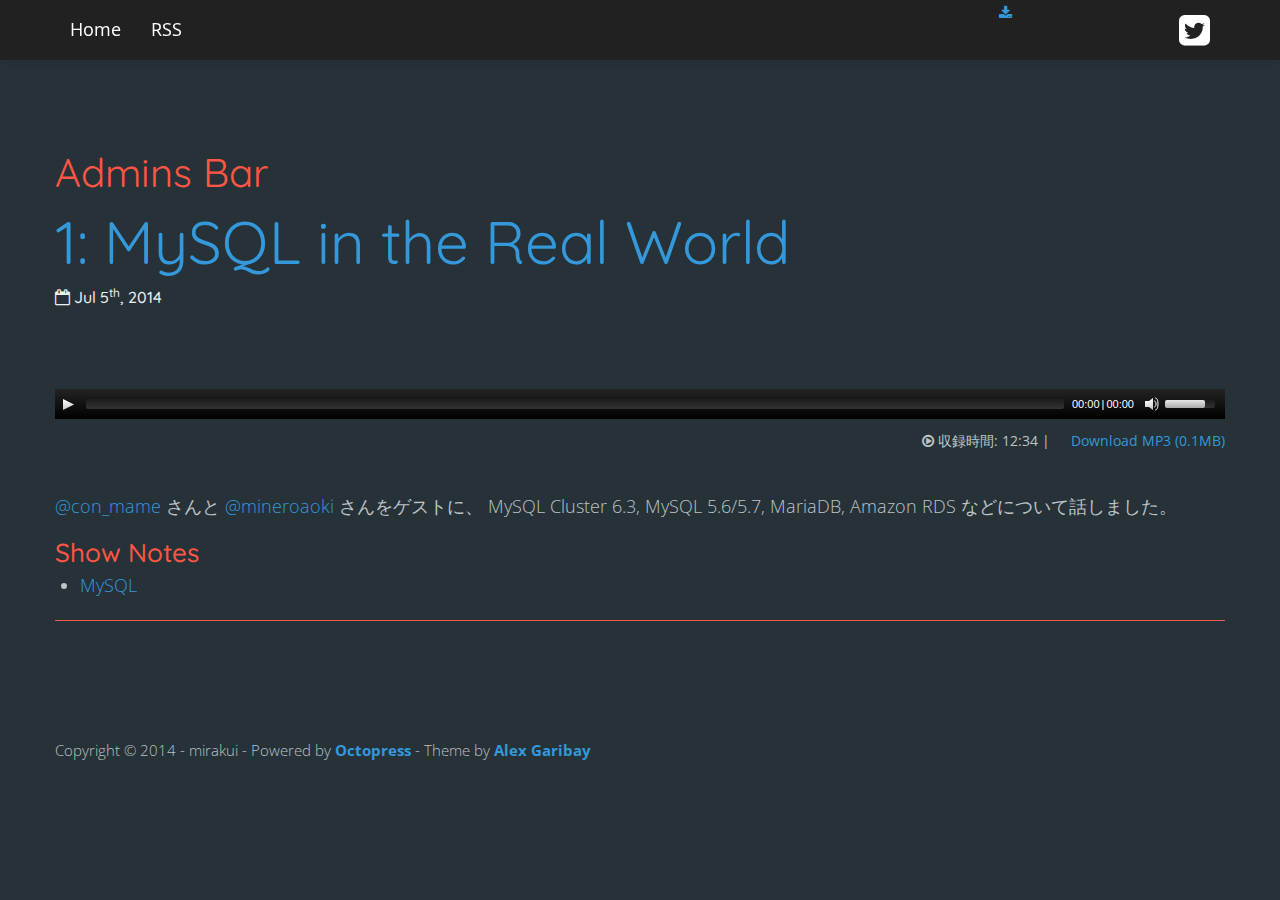
==== commit f70ced9c: "Site updated at 2014-07-13 15:16:05 UTC" ====
--- a/1/index.html
+++ b/1/index.html
@@ -115,7 +115,7 @@
       <div class="audio-container">
         <div class="audio-player"><audio src="http://s3-ap-northeast-1.amazonaws.com/adminsbar/media/adminsbar-01.mp3" type="audio/mp3" controls="controls" preload="none"></audio></div>
         <div class="audio-summary">
-          収録時間: 12:34 | <a href="http://s3-ap-northeast-1.amazonaws.com/adminsbar/media/adminsbar-01.mp3">Download MP3 (0.1MB)</a>
+          <i class="icon-play-circle"></i> 収録時間: 12:34 | <a href="http://s3-ap-northeast-1.amazonaws.com/adminsbar/media/adminsbar-01.mp3"><i class="icon-download-alt"></i> Download MP3 (0.1MB)</a>
         </div>
       </div>
       
--- a/stylesheets/screen.css
+++ b/stylesheets/screen.css
@@ -38,4 +38,4 @@
  *  Email: dave@fontawesome.io
  *  Twitter: http://twitter.com/davegandy
  *  Work: Lead Product Designer @ Kyruus - http://kyruus.com
- */@font-face{font-family:'FontAwesome';src:url("../fonts/fontawesome-webfont.eot?v=3.2.1");src:url("../fonts/fontawesome-webfont.eot?#iefix&v=3.2.1") format("embedded-opentype"),url("../fonts/fontawesome-webfont.woff?v=3.2.1") format("woff"),url("../fonts/fontawesome-webfont.ttf?v=3.2.1") format("truetype"),url("../fonts/fontawesome-webfont.svg#fontawesomeregular?v=3.2.1") format("svg");font-weight:normal;font-style:normal}[class^="icon-"],[class*=" icon-"]{font-family:FontAwesome;font-weight:normal;font-style:normal;text-decoration:inherit;-webkit-font-smoothing:antialiased;*margin-right:.3em}[class^="icon-"]:before,[class*=" icon-"]:before{text-decoration:inherit;display:inline-block;speak:none}.icon-large:before{vertical-align:-10%;font-size:1.33333em}a [class^="icon-"],a [class*=" icon-"]{display:inline}[class^="icon-"].icon-fixed-width,[class*=" icon-"].icon-fixed-width{display:inline-block;width:1.14286em;text-align:right;padding-right:0.28571em}[class^="icon-"].icon-fixed-width.icon-large,[class*=" icon-"].icon-fixed-width.icon-large{width:1.42857em}.icons-ul{margin-left:2.14286em;list-style-type:none}.icons-ul>li{position:relative}.icons-ul .icon-li{position:absolute;left:-2.14286em;width:2.14286em;text-align:center;line-height:inherit}[class^="icon-"].hide,[class*=" icon-"].hide{display:none}.icon-muted{color:#eee}.icon-light{color:#fff}.icon-dark{color:#333}.icon-border{border:solid 1px #eee;padding:.2em .25em .15em;-webkit-border-radius:3px;-moz-border-radius:3px;border-radius:3px}.icon-2x{font-size:2em}.icon-2x.icon-border{border-width:2px;-webkit-border-radius:4px;-moz-border-radius:4px;border-radius:4px}.icon-3x{font-size:3em}.icon-3x.icon-border{border-width:3px;-webkit-border-radius:5px;-moz-border-radius:5px;border-radius:5px}.icon-4x{font-size:4em}.icon-4x.icon-border{border-width:4px;-webkit-border-radius:6px;-moz-border-radius:6px;border-radius:6px}.icon-5x{font-size:5em}.icon-5x.icon-border{border-width:5px;-webkit-border-radius:7px;-moz-border-radius:7px;border-radius:7px}.pull-right{float:right}.pull-left{float:left}[class^="icon-"].pull-left,[class*=" icon-"].pull-left{margin-right:.3em}[class^="icon-"].pull-right,[class*=" icon-"].pull-right{margin-left:.3em}[class^="icon-"],[class*=" icon-"]{display:inline;width:auto;height:auto;line-height:normal;vertical-align:baseline;background-image:none;background-position:0% 0%;background-repeat:repeat;margin-top:0}.icon-white,.nav-pills>.active>a>[class^="icon-"],.nav-pills>.active>a>[class*=" icon-"],.nav-list>.active>a>[class^="icon-"],.nav-list>.active>a>[class*=" icon-"],.navbar-inverse .nav>.active>a>[class^="icon-"],.navbar-inverse .nav>.active>a>[class*=" icon-"],.dropdown-menu>li>a:hover>[class^="icon-"],.dropdown-menu>li>a:hover>[class*=" icon-"],.dropdown-menu>.active>a>[class^="icon-"],.dropdown-menu>.active>a>[class*=" icon-"],.dropdown-submenu:hover>a>[class^="icon-"],.dropdown-submenu:hover>a>[class*=" icon-"]{background-image:none}.btn [class^="icon-"].icon-large,.btn [class*=" icon-"].icon-large,.nav [class^="icon-"].icon-large,.nav [class*=" icon-"].icon-large{line-height:.9em}.btn [class^="icon-"].icon-spin,.btn [class*=" icon-"].icon-spin,.nav [class^="icon-"].icon-spin,.nav [class*=" icon-"].icon-spin{display:inline-block}.nav-tabs [class^="icon-"],.nav-tabs [class^="icon-"].icon-large,.nav-tabs [class*=" icon-"],.nav-tabs [class*=" icon-"].icon-large,.nav-pills [class^="icon-"],.nav-pills [class^="icon-"].icon-large,.nav-pills [class*=" icon-"],.nav-pills [class*=" icon-"].icon-large{line-height:.9em}.btn [class^="icon-"].pull-left.icon-2x,.btn [class^="icon-"].pull-right.icon-2x,.btn [class*=" icon-"].pull-left.icon-2x,.btn [class*=" icon-"].pull-right.icon-2x{margin-top:.18em}.btn [class^="icon-"].icon-spin.icon-large,.btn [class*=" icon-"].icon-spin.icon-large{line-height:.8em}.btn.btn-small [class^="icon-"].pull-left.icon-2x,.btn.btn-small [class^="icon-"].pull-right.icon-2x,.btn.btn-small [class*=" icon-"].pull-left.icon-2x,.btn.btn-small [class*=" icon-"].pull-right.icon-2x{margin-top:.25em}.btn.btn-large [class^="icon-"],.btn.btn-large [class*=" icon-"]{margin-top:0}.btn.btn-large [class^="icon-"].pull-left.icon-2x,.btn.btn-large [class^="icon-"].pull-right.icon-2x,.btn.btn-large [class*=" icon-"].pull-left.icon-2x,.btn.btn-large [class*=" icon-"].pull-right.icon-2x{margin-top:.05em}.btn.btn-large [class^="icon-"].pull-left.icon-2x,.btn.btn-large [class*=" icon-"].pull-left.icon-2x{margin-right:.2em}.btn.btn-large [class^="icon-"].pull-right.icon-2x,.btn.btn-large [class*=" icon-"].pull-right.icon-2x{margin-left:.2em}.nav-list [class^="icon-"],.nav-list [class*=" icon-"]{line-height:inherit}.icon-stack{position:relative;display:inline-block;width:2em;height:2em;line-height:2em;vertical-align:-35%}.icon-stack [class^="icon-"],.icon-stack [class*=" icon-"]{display:block;text-align:center;position:absolute;width:100%;height:100%;font-size:1em;line-height:inherit;*line-height:2em}.icon-stack .icon-stack-base{font-size:2em;*line-height:1em}.icon-spin{display:inline-block;-moz-animation:spin 2s infinite linear;-o-animation:spin 2s infinite linear;-webkit-animation:spin 2s infinite linear;animation:spin 2s infinite linear}a .icon-stack,a .icon-spin{display:inline-block;text-decoration:none}@-moz-keyframes spin{0%{-moz-transform:rotate(0deg)}100%{-moz-transform:rotate(359deg)}}@-webkit-keyframes spin{0%{-webkit-transform:rotate(0deg)}100%{-webkit-transform:rotate(359deg)}}@-o-keyframes spin{0%{-o-transform:rotate(0deg)}100%{-o-transform:rotate(359deg)}}@-ms-keyframes spin{0%{-ms-transform:rotate(0deg)}100%{-ms-transform:rotate(359deg)}}@keyframes spin{0%{transform:rotate(0deg)}100%{transform:rotate(359deg)}}.icon-rotate-90:before{-webkit-transform:rotate(90deg);-moz-transform:rotate(90deg);-ms-transform:rotate(90deg);-o-transform:rotate(90deg);transform:rotate(90deg);filter:progid:DXImageTransform.Microsoft.BasicImage(rotation=1)}.icon-rotate-180:before{-webkit-transform:rotate(180deg);-moz-transform:rotate(180deg);-ms-transform:rotate(180deg);-o-transform:rotate(180deg);transform:rotate(180deg);filter:progid:DXImageTransform.Microsoft.BasicImage(rotation=2)}.icon-rotate-270:before{-webkit-transform:rotate(270deg);-moz-transform:rotate(270deg);-ms-transform:rotate(270deg);-o-transform:rotate(270deg);transform:rotate(270deg);filter:progid:DXImageTransform.Microsoft.BasicImage(rotation=3)}.icon-flip-horizontal:before{-webkit-transform:scale(-1, 1);-moz-transform:scale(-1, 1);-ms-transform:scale(-1, 1);-o-transform:scale(-1, 1);transform:scale(-1, 1)}.icon-flip-vertical:before{-webkit-transform:scale(1, -1);-moz-transform:scale(1, -1);-ms-transform:scale(1, -1);-o-transform:scale(1, -1);transform:scale(1, -1)}a .icon-rotate-90:before,a .icon-rotate-180:before,a .icon-rotate-270:before,a .icon-flip-horizontal:before,a .icon-flip-vertical:before{display:inline-block}.icon-glass:before{content:"\f000"}.icon-music:before{content:"\f001"}.icon-search:before{content:"\f002"}.icon-envelope-alt:before{content:"\f003"}.icon-heart:before{content:"\f004"}.icon-star:before{content:"\f005"}.icon-star-empty:before{content:"\f006"}.icon-user:before{content:"\f007"}.icon-film:before{content:"\f008"}.icon-th-large:before{content:"\f009"}.icon-th:before{content:"\f00a"}.icon-th-list:before{content:"\f00b"}.icon-ok:before{content:"\f00c"}.icon-remove:before{content:"\f00d"}.icon-zoom-in:before{content:"\f00e"}.icon-zoom-out:before{content:"\f010"}.icon-power-off:before,.icon-off:before{content:"\f011"}.icon-signal:before{content:"\f012"}.icon-gear:before,.icon-cog:before{content:"\f013"}.icon-trash:before{content:"\f014"}.icon-home:before{content:"\f015"}.icon-file-alt:before{content:"\f016"}.icon-time:before{content:"\f017"}.icon-road:before{content:"\f018"}.icon-download-alt:before{content:"\f019"}.icon-download:before{content:"\f01a"}.icon-upload:before{content:"\f01b"}.icon-inbox:before{content:"\f01c"}.icon-play-circle:before{content:"\f01d"}.icon-rotate-right:before,.icon-repeat:before{content:"\f01e"}.icon-refresh:before{content:"\f021"}.icon-list-alt:before{content:"\f022"}.icon-lock:before{content:"\f023"}.icon-flag:before{content:"\f024"}.icon-headphones:before{content:"\f025"}.icon-volume-off:before{content:"\f026"}.icon-volume-down:before{content:"\f027"}.icon-volume-up:before{content:"\f028"}.icon-qrcode:before{content:"\f029"}.icon-barcode:before{content:"\f02a"}.icon-tag:before{content:"\f02b"}.icon-tags:before{content:"\f02c"}.icon-book:before{content:"\f02d"}.icon-bookmark:before{content:"\f02e"}.icon-print:before{content:"\f02f"}.icon-camera:before{content:"\f030"}.icon-font:before{content:"\f031"}.icon-bold:before{content:"\f032"}.icon-italic:before{content:"\f033"}.icon-text-height:before{content:"\f034"}.icon-text-width:before{content:"\f035"}.icon-align-left:before{content:"\f036"}.icon-align-center:before{content:"\f037"}.icon-align-right:before{content:"\f038"}.icon-align-justify:before{content:"\f039"}.icon-list:before{content:"\f03a"}.icon-indent-left:before{content:"\f03b"}.icon-indent-right:before{content:"\f03c"}.icon-facetime-video:before{content:"\f03d"}.icon-picture:before{content:"\f03e"}.icon-pencil:before{content:"\f040"}.icon-map-marker:before{content:"\f041"}.icon-adjust:before{content:"\f042"}.icon-tint:before{content:"\f043"}.icon-edit:before{content:"\f044"}.icon-share:before{content:"\f045"}.icon-check:before{content:"\f046"}.icon-move:before{content:"\f047"}.icon-step-backward:before{content:"\f048"}.icon-fast-backward:before{content:"\f049"}.icon-backward:before{content:"\f04a"}.icon-play:before{content:"\f04b"}.icon-pause:before{content:"\f04c"}.icon-stop:before{content:"\f04d"}.icon-forward:before{content:"\f04e"}.icon-fast-forward:before{content:"\f050"}.icon-step-forward:before{content:"\f051"}.icon-eject:before{content:"\f052"}.icon-chevron-left:before{content:"\f053"}.icon-chevron-right:before{content:"\f054"}.icon-plus-sign:before{content:"\f055"}.icon-minus-sign:before{content:"\f056"}.icon-remove-sign:before{content:"\f057"}.icon-ok-sign:before{content:"\f058"}.icon-question-sign:before{content:"\f059"}.icon-info-sign:before{content:"\f05a"}.icon-screenshot:before{content:"\f05b"}.icon-remove-circle:before{content:"\f05c"}.icon-ok-circle:before{content:"\f05d"}.icon-ban-circle:before{content:"\f05e"}.icon-arrow-left:before{content:"\f060"}.icon-arrow-right:before{content:"\f061"}.icon-arrow-up:before{content:"\f062"}.icon-arrow-down:before{content:"\f063"}.icon-mail-forward:before,.icon-share-alt:before{content:"\f064"}.icon-resize-full:before{content:"\f065"}.icon-resize-small:before{content:"\f066"}.icon-plus:before{content:"\f067"}.icon-minus:before{content:"\f068"}.icon-asterisk:before{content:"\f069"}.icon-exclamation-sign:before{content:"\f06a"}.icon-gift:before{content:"\f06b"}.icon-leaf:before{content:"\f06c"}.icon-fire:before{content:"\f06d"}.icon-eye-open:before{content:"\f06e"}.icon-eye-close:before{content:"\f070"}.icon-warning-sign:before{content:"\f071"}.icon-plane:before{content:"\f072"}.icon-calendar:before{content:"\f073"}.icon-random:before{content:"\f074"}.icon-comment:before{content:"\f075"}.icon-magnet:before{content:"\f076"}.icon-chevron-up:before{content:"\f077"}.icon-chevron-down:before{content:"\f078"}.icon-retweet:before{content:"\f079"}.icon-shopping-cart:before{content:"\f07a"}.icon-folder-close:before{content:"\f07b"}.icon-folder-open:before{content:"\f07c"}.icon-resize-vertical:before{content:"\f07d"}.icon-resize-horizontal:before{content:"\f07e"}.icon-bar-chart:before{content:"\f080"}.icon-twitter-sign:before{content:"\f081"}.icon-facebook-sign:before{content:"\f082"}.icon-camera-retro:before{content:"\f083"}.icon-key:before{content:"\f084"}.icon-gears:before,.icon-cogs:before{content:"\f085"}.icon-comments:before{content:"\f086"}.icon-thumbs-up-alt:before{content:"\f087"}.icon-thumbs-down-alt:before{content:"\f088"}.icon-star-half:before{content:"\f089"}.icon-heart-empty:before{content:"\f08a"}.icon-signout:before{content:"\f08b"}.icon-linkedin-sign:before{content:"\f08c"}.icon-pushpin:before{content:"\f08d"}.icon-external-link:before{content:"\f08e"}.icon-signin:before{content:"\f090"}.icon-trophy:before{content:"\f091"}.icon-github-sign:before{content:"\f092"}.icon-upload-alt:before{content:"\f093"}.icon-lemon:before{content:"\f094"}.icon-phone:before{content:"\f095"}.icon-unchecked:before,.icon-check-empty:before{content:"\f096"}.icon-bookmark-empty:before{content:"\f097"}.icon-phone-sign:before{content:"\f098"}.icon-twitter:before{content:"\f099"}.icon-facebook:before{content:"\f09a"}.icon-github:before{content:"\f09b"}.icon-unlock:before{content:"\f09c"}.icon-credit-card:before{content:"\f09d"}.icon-rss:before{content:"\f09e"}.icon-hdd:before{content:"\f0a0"}.icon-bullhorn:before{content:"\f0a1"}.icon-bell:before{content:"\f0a2"}.icon-certificate:before{content:"\f0a3"}.icon-hand-right:before{content:"\f0a4"}.icon-hand-left:before{content:"\f0a5"}.icon-hand-up:before{content:"\f0a6"}.icon-hand-down:before{content:"\f0a7"}.icon-circle-arrow-left:before{content:"\f0a8"}.icon-circle-arrow-right:before{content:"\f0a9"}.icon-circle-arrow-up:before{content:"\f0aa"}.icon-circle-arrow-down:before{content:"\f0ab"}.icon-globe:before{content:"\f0ac"}.icon-wrench:before{content:"\f0ad"}.icon-tasks:before{content:"\f0ae"}.icon-filter:before{content:"\f0b0"}.icon-briefcase:before{content:"\f0b1"}.icon-fullscreen:before{content:"\f0b2"}.icon-group:before{content:"\f0c0"}.icon-link:before{content:"\f0c1"}.icon-cloud:before{content:"\f0c2"}.icon-beaker:before{content:"\f0c3"}.icon-cut:before{content:"\f0c4"}.icon-copy:before{content:"\f0c5"}.icon-paperclip:before,.icon-paper-clip:before{content:"\f0c6"}.icon-save:before{content:"\f0c7"}.icon-sign-blank:before{content:"\f0c8"}.icon-reorder:before{content:"\f0c9"}.icon-list-ul:before{content:"\f0ca"}.icon-list-ol:before{content:"\f0cb"}.icon-strikethrough:before{content:"\f0cc"}.icon-underline:before{content:"\f0cd"}.icon-table:before{content:"\f0ce"}.icon-magic:before{content:"\f0d0"}.icon-truck:before{content:"\f0d1"}.icon-pinterest:before{content:"\f0d2"}.icon-pinterest-sign:before{content:"\f0d3"}.icon-google-plus-sign:before{content:"\f0d4"}.icon-google-plus:before{content:"\f0d5"}.icon-money:before{content:"\f0d6"}.icon-caret-down:before{content:"\f0d7"}.icon-caret-up:before{content:"\f0d8"}.icon-caret-left:before{content:"\f0d9"}.icon-caret-right:before{content:"\f0da"}.icon-columns:before{content:"\f0db"}.icon-sort:before{content:"\f0dc"}.icon-sort-down:before{content:"\f0dd"}.icon-sort-up:before{content:"\f0de"}.icon-envelope:before{content:"\f0e0"}.icon-linkedin:before{content:"\f0e1"}.icon-rotate-left:before,.icon-undo:before{content:"\f0e2"}.icon-legal:before{content:"\f0e3"}.icon-dashboard:before{content:"\f0e4"}.icon-comment-alt:before{content:"\f0e5"}.icon-comments-alt:before{content:"\f0e6"}.icon-bolt:before{content:"\f0e7"}.icon-sitemap:before{content:"\f0e8"}.icon-umbrella:before{content:"\f0e9"}.icon-paste:before{content:"\f0ea"}.icon-lightbulb:before{content:"\f0eb"}.icon-exchange:before{content:"\f0ec"}.icon-cloud-download:before{content:"\f0ed"}.icon-cloud-upload:before{content:"\f0ee"}.icon-user-md:before{content:"\f0f0"}.icon-stethoscope:before{content:"\f0f1"}.icon-suitcase:before{content:"\f0f2"}.icon-bell-alt:before{content:"\f0f3"}.icon-coffee:before{content:"\f0f4"}.icon-food:before{content:"\f0f5"}.icon-file-text-alt:before{content:"\f0f6"}.icon-building:before{content:"\f0f7"}.icon-hospital:before{content:"\f0f8"}.icon-ambulance:before{content:"\f0f9"}.icon-medkit:before{content:"\f0fa"}.icon-fighter-jet:before{content:"\f0fb"}.icon-beer:before{content:"\f0fc"}.icon-h-sign:before{content:"\f0fd"}.icon-plus-sign-alt:before{content:"\f0fe"}.icon-double-angle-left:before{content:"\f100"}.icon-double-angle-right:before{content:"\f101"}.icon-double-angle-up:before{content:"\f102"}.icon-double-angle-down:before{content:"\f103"}.icon-angle-left:before{content:"\f104"}.icon-angle-right:before{content:"\f105"}.icon-angle-up:before{content:"\f106"}.icon-angle-down:before{content:"\f107"}.icon-desktop:before{content:"\f108"}.icon-laptop:before{content:"\f109"}.icon-tablet:before{content:"\f10a"}.icon-mobile-phone:before{content:"\f10b"}.icon-circle-blank:before{content:"\f10c"}.icon-quote-left:before{content:"\f10d"}.icon-quote-right:before{content:"\f10e"}.icon-spinner:before{content:"\f110"}.icon-circle:before{content:"\f111"}.icon-mail-reply:before,.icon-reply:before{content:"\f112"}.icon-github-alt:before{content:"\f113"}.icon-folder-close-alt:before{content:"\f114"}.icon-folder-open-alt:before{content:"\f115"}.icon-expand-alt:before{content:"\f116"}.icon-collapse-alt:before{content:"\f117"}.icon-smile:before{content:"\f118"}.icon-frown:before{content:"\f119"}.icon-meh:before{content:"\f11a"}.icon-gamepad:before{content:"\f11b"}.icon-keyboard:before{content:"\f11c"}.icon-flag-alt:before{content:"\f11d"}.icon-flag-checkered:before{content:"\f11e"}.icon-terminal:before{content:"\f120"}.icon-code:before{content:"\f121"}.icon-reply-all:before{content:"\f122"}.icon-mail-reply-all:before{content:"\f122"}.icon-star-half-full:before,.icon-star-half-empty:before{content:"\f123"}.icon-location-arrow:before{content:"\f124"}.icon-crop:before{content:"\f125"}.icon-code-fork:before{content:"\f126"}.icon-unlink:before{content:"\f127"}.icon-question:before{content:"\f128"}.icon-info:before{content:"\f129"}.icon-exclamation:before{content:"\f12a"}.icon-superscript:before{content:"\f12b"}.icon-subscript:before{content:"\f12c"}.icon-eraser:before{content:"\f12d"}.icon-puzzle-piece:before{content:"\f12e"}.icon-microphone:before{content:"\f130"}.icon-microphone-off:before{content:"\f131"}.icon-shield:before{content:"\f132"}.icon-calendar-empty:before{content:"\f133"}.icon-fire-extinguisher:before{content:"\f134"}.icon-rocket:before{content:"\f135"}.icon-maxcdn:before{content:"\f136"}.icon-chevron-sign-left:before{content:"\f137"}.icon-chevron-sign-right:before{content:"\f138"}.icon-chevron-sign-up:before{content:"\f139"}.icon-chevron-sign-down:before{content:"\f13a"}.icon-html5:before{content:"\f13b"}.icon-css3:before{content:"\f13c"}.icon-anchor:before{content:"\f13d"}.icon-unlock-alt:before{content:"\f13e"}.icon-bullseye:before{content:"\f140"}.icon-ellipsis-horizontal:before{content:"\f141"}.icon-ellipsis-vertical:before{content:"\f142"}.icon-rss-sign:before{content:"\f143"}.icon-play-sign:before{content:"\f144"}.icon-ticket:before{content:"\f145"}.icon-minus-sign-alt:before{content:"\f146"}.icon-check-minus:before{content:"\f147"}.icon-level-up:before{content:"\f148"}.icon-level-down:before{content:"\f149"}.icon-check-sign:before{content:"\f14a"}.icon-edit-sign:before{content:"\f14b"}.icon-external-link-sign:before{content:"\f14c"}.icon-share-sign:before{content:"\f14d"}.icon-compass:before{content:"\f14e"}.icon-collapse:before{content:"\f150"}.icon-collapse-top:before{content:"\f151"}.icon-expand:before{content:"\f152"}.icon-euro:before,.icon-eur:before{content:"\f153"}.icon-gbp:before{content:"\f154"}.icon-dollar:before,.icon-usd:before{content:"\f155"}.icon-rupee:before,.icon-inr:before{content:"\f156"}.icon-yen:before,.icon-jpy:before{content:"\f157"}.icon-renminbi:before,.icon-cny:before{content:"\f158"}.icon-won:before,.icon-krw:before{content:"\f159"}.icon-bitcoin:before,.icon-btc:before{content:"\f15a"}.icon-file:before{content:"\f15b"}.icon-file-text:before{content:"\f15c"}.icon-sort-by-alphabet:before{content:"\f15d"}.icon-sort-by-alphabet-alt:before{content:"\f15e"}.icon-sort-by-attributes:before{content:"\f160"}.icon-sort-by-attributes-alt:before{content:"\f161"}.icon-sort-by-order:before{content:"\f162"}.icon-sort-by-order-alt:before{content:"\f163"}.icon-thumbs-up:before{content:"\f164"}.icon-thumbs-down:before{content:"\f165"}.icon-youtube-sign:before{content:"\f166"}.icon-youtube:before{content:"\f167"}.icon-xing:before{content:"\f168"}.icon-xing-sign:before{content:"\f169"}.icon-youtube-play:before{content:"\f16a"}.icon-dropbox:before{content:"\f16b"}.icon-stackexchange:before{content:"\f16c"}.icon-instagram:before{content:"\f16d"}.icon-flickr:before{content:"\f16e"}.icon-adn:before{content:"\f170"}.icon-bitbucket:before{content:"\f171"}.icon-bitbucket-sign:before{content:"\f172"}.icon-tumblr:before{content:"\f173"}.icon-tumblr-sign:before{content:"\f174"}.icon-long-arrow-down:before{content:"\f175"}.icon-long-arrow-up:before{content:"\f176"}.icon-long-arrow-left:before{content:"\f177"}.icon-long-arrow-right:before{content:"\f178"}.icon-apple:before{content:"\f179"}.icon-windows:before{content:"\f17a"}.icon-android:before{content:"\f17b"}.icon-linux:before{content:"\f17c"}.icon-dribbble:before{content:"\f17d"}.icon-skype:before{content:"\f17e"}.icon-foursquare:before{content:"\f180"}.icon-trello:before{content:"\f181"}.icon-female:before{content:"\f182"}.icon-male:before{content:"\f183"}.icon-gittip:before{content:"\f184"}.icon-sun:before{content:"\f185"}.icon-moon:before{content:"\f186"}.icon-archive:before{content:"\f187"}.icon-bug:before{content:"\f188"}.icon-vk:before{content:"\f189"}.icon-weibo:before{content:"\f18a"}.icon-renren:before{content:"\f18b"}.social-navbar{font-size:36px;vertical-align:middle}[class^="icon-"],[class*=" icon-"]{line-height:22px}.mono,pre,p code,li code{font-family:Menlo,Monaco,"Andale Mono","lucida console","Courier New",monospace}.highlight,html .gist .gist-file .gist-syntax .gist-highlight{-moz-border-radius-bottomleft:9px;-webkit-border-bottom-left-radius:9px;border-bottom-left-radius:9px;-moz-border-radius-bottomright:9px;-webkit-border-bottom-right-radius:9px;border-bottom-right-radius:9px}.highlight table td.code,html .gist .gist-file .gist-syntax .gist-highlight table td.code{width:100%}.highlight:first-child,html .gist .gist-file .gist-syntax .gist-highlight{-moz-border-radius-topleft:9px;-webkit-border-top-left-radius:9px;border-top-left-radius:9px;-moz-border-radius-topright:9px;-webkit-border-top-right-radius:9px;border-top-right-radius:9px}.highlight .line-numbers,html .gist .gist-file .gist-syntax .highlight .line_numbers{text-align:right;font-size:13px;word-break:normal;background:#2c3e50 !important;-webkit-box-shadow:#384e65 -1px 0 inset;-moz-box-shadow:#384e65 -1px 0 inset;box-shadow:#384e65 -1px 0 inset;padding:.6em !important}.highlight .line-numbers span,html .gist .gist-file .gist-syntax .highlight .line_numbers span{color:inherit !important}.gist .highlight *::-moz-selection,figure.code .highlight *::-moz-selection{background:#797979;color:inherit;text-shadow:#002b36 0 1px}.gist .highlight *::-webkit-selection,figure.code .highlight *::-webkit-selection{background:#797979;color:inherit;text-shadow:#002b36 0 1px}.gist .highlight *::selection,figure.code .highlight *::selection{background:#797979;color:inherit;text-shadow:#002b36 0 1px}html .gist .gist-file{position:relative;border:none;padding-top:26px !important}html .gist .gist-file .highlight{margin-bottom:0}html .gist .gist-file .gist-syntax{border-bottom:0 !important;background:none !important}html .gist .gist-file .gist-syntax .gist-highlight{background:#002b36 !important}html .gist .gist-file .gist-syntax .highlight pre{padding:0}html .gist .gist-file .gist-meta{padding:.6em 0.8em;border:1px solid #083e4b !important;color:#586e75;font-size:.7em !important;background:#073642 url('/images/noise.png?1405203508') top left}html .gist .gist-file .gist-meta a{color:#919da1 !important;text-decoration:none}html .gist .gist-file .gist-meta a:hover{text-decoration:underline}html .gist .gist-file .gist-meta a:hover{color:#cacccd !important}html .gist .gist-file .gist-meta a[href*='#file']{position:absolute;top:0;left:0;right:-10px;color:#474747 !important}html .gist .gist-file .gist-meta a[href*='#file']:hover{color:#1863a1 !important}html .gist .gist-file .gist-meta a[href*=raw]{top:.4em}pre{-webkit-border-radius:0.4em;-moz-border-radius:0.4em;border-radius:0.4em;font-size:13px;margin-bottom:2.1em;padding:.8em 1em;color:#cacccd;overflow:auto}h3.filename+pre{-moz-border-radius-topleft:0px;-webkit-border-top-left-radius:0px;border-top-left-radius:0px;-moz-border-radius-topright:0px;-webkit-border-top-right-radius:0px;border-top-right-radius:0px}p code,li code{display:inline-block;white-space:no-wrap;background:#2c3e50 !important;font-size:.8em;color:#cacccd !important;border:none;-webkit-border-radius:0.4em;-moz-border-radius:0.4em;border-radius:0.4em;padding:0 .3em;margin:-1px 0}p pre code,li pre code{font-size:1em !important;background:none;border:none}.pre-code,html .gist .gist-file .gist-syntax .highlight pre,.highlight code{font-family:Menlo,Monaco,"Andale Mono","lucida console","Courier New",monospace !important;overflow:scroll;overflow-y:hidden;display:block;padding:.6em;overflow-x:auto;white-space:pre;background:#2c3e50 !important;color:#cacccd !important}.pre-code span,html .gist .gist-file .gist-syntax .highlight pre span,.highlight code span{color:#cacccd !important}.pre-code span,html .gist .gist-file .gist-syntax .highlight pre span,.highlight code span{font-style:normal !important;font-weight:normal !important}.pre-code .c,html .gist .gist-file .gist-syntax .highlight pre .c,.highlight code .c{color:#586e75 !important;font-style:italic !important}.pre-code .cm,html .gist .gist-file .gist-syntax .highlight pre .cm,.highlight code .cm{color:#586e75 !important;font-style:italic !important}.pre-code .cp,html .gist .gist-file .gist-syntax .highlight pre .cp,.highlight code .cp{color:#586e75 !important;font-style:italic !important}.pre-code .c1,html .gist .gist-file .gist-syntax .highlight pre .c1,.highlight code .c1{color:#586e75 !important;font-style:italic !important}.pre-code .cs,html .gist .gist-file .gist-syntax .highlight pre .cs,.highlight code .cs{color:#586e75 !important;font-weight:bold !important;font-style:italic !important}.pre-code .err,html .gist .gist-file .gist-syntax .highlight pre .err,.highlight code .err{color:#dc322f !important;background:none !important}.pre-code .k,html .gist .gist-file .gist-syntax .highlight pre .k,.highlight code .k{color:#cb4b16 !important}.pre-code .o,html .gist .gist-file .gist-syntax .highlight pre .o,.highlight code .o{color:#cacccd !important;font-weight:bold !important}.pre-code .p,html .gist .gist-file .gist-syntax .highlight pre .p,.highlight code .p{color:#cacccd !important}.pre-code .ow,html .gist .gist-file .gist-syntax .highlight pre .ow,.highlight code .ow{color:#2aa198 !important;font-weight:bold !important}.pre-code .gd,html .gist .gist-file .gist-syntax .highlight pre .gd,.highlight code .gd{color:#cacccd !important;background-color:#372c34 !important;display:inline-block}.pre-code .gd .x,html .gist .gist-file .gist-syntax .highlight pre .gd .x,.highlight code .gd .x{color:#cacccd !important;background-color:#4d2d33 !important;display:inline-block}.pre-code .ge,html .gist .gist-file .gist-syntax .highlight pre .ge,.highlight code .ge{color:#cacccd !important;font-style:italic !important}.pre-code .gh,html .gist .gist-file .gist-syntax .highlight pre .gh,.highlight code .gh{color:#586e75 !important}.pre-code .gi,html .gist .gist-file .gist-syntax .highlight pre .gi,.highlight code .gi{color:#cacccd !important;background-color:#1a412b !important;display:inline-block}.pre-code .gi .x,html .gist .gist-file .gist-syntax .highlight pre .gi .x,.highlight code .gi .x{color:#cacccd !important;background-color:#355720 !important;display:inline-block}.pre-code .gs,html .gist .gist-file .gist-syntax .highlight pre .gs,.highlight code .gs{color:#cacccd !important;font-weight:bold !important}.pre-code .gu,html .gist .gist-file .gist-syntax .highlight pre .gu,.highlight code .gu{color:#6c71c4 !important}.pre-code .kc,html .gist .gist-file .gist-syntax .highlight pre .kc,.highlight code .kc{color:#859900 !important;font-weight:bold !important}.pre-code .kd,html .gist .gist-file .gist-syntax .highlight pre .kd,.highlight code .kd{color:#268bd2 !important}.pre-code .kp,html .gist .gist-file .gist-syntax .highlight pre .kp,.highlight code .kp{color:#cb4b16 !important;font-weight:bold !important}.pre-code .kr,html .gist .gist-file .gist-syntax .highlight pre .kr,.highlight code .kr{color:#d33682 !important;font-weight:bold !important}.pre-code .kt,html .gist .gist-file .gist-syntax .highlight pre .kt,.highlight code .kt{color:#2aa198 !important}.pre-code .n,html .gist .gist-file .gist-syntax .highlight pre .n,.highlight code .n{color:#268bd2 !important}.pre-code .na,html .gist .gist-file .gist-syntax .highlight pre .na,.highlight code .na{color:#268bd2 !important}.pre-code .nb,html .gist .gist-file .gist-syntax .highlight pre .nb,.highlight code .nb{color:#859900 !important}.pre-code .nc,html .gist .gist-file .gist-syntax .highlight pre .nc,.highlight code .nc{color:#d33682 !important}.pre-code .no,html .gist .gist-file .gist-syntax .highlight pre .no,.highlight code .no{color:#b58900 !important}.pre-code .nl,html .gist .gist-file .gist-syntax .highlight pre .nl,.highlight code .nl{color:#859900 !important}.pre-code .ne,html .gist .gist-file .gist-syntax .highlight pre .ne,.highlight code .ne{color:#268bd2 !important;font-weight:bold !important}.pre-code .nf,html .gist .gist-file .gist-syntax .highlight pre .nf,.highlight code .nf{color:#268bd2 !important;font-weight:bold !important}.pre-code .nn,html .gist .gist-file .gist-syntax .highlight pre .nn,.highlight code .nn{color:#b58900 !important}.pre-code .nt,html .gist .gist-file .gist-syntax .highlight pre .nt,.highlight code .nt{color:#268bd2 !important;font-weight:bold !important}.pre-code .nx,html .gist .gist-file .gist-syntax .highlight pre .nx,.highlight code .nx{color:#b58900 !important}.pre-code .vg,html .gist .gist-file .gist-syntax .highlight pre .vg,.highlight code .vg{color:#268bd2 !important}.pre-code .vi,html .gist .gist-file .gist-syntax .highlight pre .vi,.highlight code .vi{color:#268bd2 !important}.pre-code .nv,html .gist .gist-file .gist-syntax .highlight pre .nv,.highlight code .nv{color:#268bd2 !important}.pre-code .mf,html .gist .gist-file .gist-syntax .highlight pre .mf,.highlight code .mf{color:#2aa198 !important}.pre-code .m,html .gist .gist-file .gist-syntax .highlight pre .m,.highlight code .m{color:#2aa198 !important}.pre-code .mh,html .gist .gist-file .gist-syntax .highlight pre .mh,.highlight code .mh{color:#2aa198 !important}.pre-code .mi,html .gist .gist-file .gist-syntax .highlight pre .mi,.highlight code .mi{color:#2aa198 !important}.pre-code .s,html .gist .gist-file .gist-syntax .highlight pre .s,.highlight code .s{color:#2aa198 !important}.pre-code .sd,html .gist .gist-file .gist-syntax .highlight pre .sd,.highlight code .sd{color:#2aa198 !important}.pre-code .s2,html .gist .gist-file .gist-syntax .highlight pre .s2,.highlight code .s2{color:#2aa198 !important}.pre-code .se,html .gist .gist-file .gist-syntax .highlight pre .se,.highlight code .se{color:#dc322f !important}.pre-code .si,html .gist .gist-file .gist-syntax .highlight pre .si,.highlight code .si{color:#268bd2 !important}.pre-code .sr,html .gist .gist-file .gist-syntax .highlight pre .sr,.highlight code .sr{color:#2aa198 !important}.pre-code .s1,html .gist .gist-file .gist-syntax .highlight pre .s1,.highlight code .s1{color:#2aa198 !important}.pre-code div .gd,html .gist .gist-file .gist-syntax .highlight pre div .gd,.highlight code div .gd,.pre-code div .gd .x,html .gist .gist-file .gist-syntax .highlight pre div .gd .x,.highlight code div .gd .x,.pre-code div .gi,html .gist .gist-file .gist-syntax .highlight pre div .gi,.highlight code div .gi,.pre-code div .gi .x,html .gist .gist-file .gist-syntax .highlight pre div .gi .x,.highlight code div .gi .x{display:inline-block;width:100%}.highlight,.gist-highlight{margin-bottom:1.8em;background:#2c3e50;overflow-y:hidden;overflow-x:auto}.highlight pre,.gist-highlight pre{background:none;-webkit-border-radius:0px;-moz-border-radius:0px;border-radius:0px;border:none;padding:0;margin-bottom:0}pre::-webkit-scrollbar,.highlight::-webkit-scrollbar,.gist-highlight::-webkit-scrollbar{height:.5em;background:rgba(255,255,255,0.15)}pre::-webkit-scrollbar-thumb:horizontal,.highlight::-webkit-scrollbar-thumb:horizontal,.gist-highlight::-webkit-scrollbar-thumb:horizontal{background:rgba(255,255,255,0.2);-webkit-border-radius:4px;border-radius:4px}.highlight code{background:#000}figure.code{background:none;padding:0;border:0;margin-bottom:1.5em}figure.code pre{margin-bottom:0}figure.code figcaption{position:relative}figure.code .highlight{margin-bottom:0}.code-title,html .gist .gist-file .gist-meta a[href*='#file'],h3.filename,figure.code figcaption{text-align:center;font-size:13px;text-shadow:#cbcccc 0 1px 0;color:#474747;font-weight:normal;margin-bottom:0;-moz-border-radius-topleft:9px;-webkit-border-top-left-radius:9px;border-top-left-radius:9px;-moz-border-radius-topright:9px;-webkit-border-top-right-radius:9px;border-top-right-radius:9px;font-family:"Helvetica Neue", Arial, "Lucida Grande", "Lucida Sans Unicode", Lucida, sans-serif;background:#aaa url('/images/code_bg.png?1405203508') top repeat-x}.download-source,html .gist .gist-file .gist-meta a[href*=raw],figure.code figcaption a{position:absolute;right:.8em;text-decoration:none;color:#666 !important;z-index:1;font-size:13px;text-shadow:#cbcccc 0 1px 0;padding-left:3em}.download-source:hover,html .gist .gist-file .gist-meta a[href*=raw]:hover,figure.code figcaption a:hover{text-decoration:underline}.code{-webkit-margin-start:0px;-webkit-margin-end:0px}.pullquote-right:before,.pullquote-left:before{padding:0;border:none;content:attr(data-pullquote);float:right;width:45%;margin:.5em 0 1em 1.5em;position:relative;top:7px;font-size:1.4em;line-height:1.45em;color:#f39c12;font-family:"Quicksand"}.pullquote-left:before{float:left;margin:.5em 1.5em 1em 0}.force-wrap{white-space:-moz-pre-wrap;white-space:-pre-wrap;white-space:-o-pre-wrap;white-space:pre-wrap;word-wrap:break-word}article blockquote{font-style:italic;position:relative;font-size:1.2em;line-height:1.5em;padding-left:1em;color:#f39c12;font-family:"Quicksand";border-left:4px solid rgba(52,152,219,0.5)}article blockquote cite{font-size:1.1em;font-style:italic}article blockquote cite:before{content:'\2014';padding-right:.3em;padding-left:.3em}@media only screen and (min-width: 992px){article blockquote{padding-left:1.5em;border-left-width:4px}}article blockquote p:before{font-size:30px;padding-right:0.15em;color:#bdc1c5;content:"“"}article blockquote p:after{font-size:30px;padding-left:0.15em;color:#bdc1c5;content:"”"}.audio-container{margin-bottom:2em;width:80%}.audio-container .audio-player{margin-bottom:0.5em}.audio-container .audio-summary{font-size:80%;text-align:right}
+ */@font-face{font-family:'FontAwesome';src:url("../fonts/fontawesome-webfont.eot?v=3.2.1");src:url("../fonts/fontawesome-webfont.eot?#iefix&v=3.2.1") format("embedded-opentype"),url("../fonts/fontawesome-webfont.woff?v=3.2.1") format("woff"),url("../fonts/fontawesome-webfont.ttf?v=3.2.1") format("truetype"),url("../fonts/fontawesome-webfont.svg#fontawesomeregular?v=3.2.1") format("svg");font-weight:normal;font-style:normal}[class^="icon-"],[class*=" icon-"]{font-family:FontAwesome;font-weight:normal;font-style:normal;text-decoration:inherit;-webkit-font-smoothing:antialiased;*margin-right:.3em}[class^="icon-"]:before,[class*=" icon-"]:before{text-decoration:inherit;display:inline-block;speak:none}.icon-large:before{vertical-align:-10%;font-size:1.33333em}a [class^="icon-"],a [class*=" icon-"]{display:inline}[class^="icon-"].icon-fixed-width,[class*=" icon-"].icon-fixed-width{display:inline-block;width:1.14286em;text-align:right;padding-right:0.28571em}[class^="icon-"].icon-fixed-width.icon-large,[class*=" icon-"].icon-fixed-width.icon-large{width:1.42857em}.icons-ul{margin-left:2.14286em;list-style-type:none}.icons-ul>li{position:relative}.icons-ul .icon-li{position:absolute;left:-2.14286em;width:2.14286em;text-align:center;line-height:inherit}[class^="icon-"].hide,[class*=" icon-"].hide{display:none}.icon-muted{color:#eee}.icon-light{color:#fff}.icon-dark{color:#333}.icon-border{border:solid 1px #eee;padding:.2em .25em .15em;-webkit-border-radius:3px;-moz-border-radius:3px;border-radius:3px}.icon-2x{font-size:2em}.icon-2x.icon-border{border-width:2px;-webkit-border-radius:4px;-moz-border-radius:4px;border-radius:4px}.icon-3x{font-size:3em}.icon-3x.icon-border{border-width:3px;-webkit-border-radius:5px;-moz-border-radius:5px;border-radius:5px}.icon-4x{font-size:4em}.icon-4x.icon-border{border-width:4px;-webkit-border-radius:6px;-moz-border-radius:6px;border-radius:6px}.icon-5x{font-size:5em}.icon-5x.icon-border{border-width:5px;-webkit-border-radius:7px;-moz-border-radius:7px;border-radius:7px}.pull-right{float:right}.pull-left{float:left}[class^="icon-"].pull-left,[class*=" icon-"].pull-left{margin-right:.3em}[class^="icon-"].pull-right,[class*=" icon-"].pull-right{margin-left:.3em}[class^="icon-"],[class*=" icon-"]{display:inline;width:auto;height:auto;line-height:normal;vertical-align:baseline;background-image:none;background-position:0% 0%;background-repeat:repeat;margin-top:0}.icon-white,.nav-pills>.active>a>[class^="icon-"],.nav-pills>.active>a>[class*=" icon-"],.nav-list>.active>a>[class^="icon-"],.nav-list>.active>a>[class*=" icon-"],.navbar-inverse .nav>.active>a>[class^="icon-"],.navbar-inverse .nav>.active>a>[class*=" icon-"],.dropdown-menu>li>a:hover>[class^="icon-"],.dropdown-menu>li>a:hover>[class*=" icon-"],.dropdown-menu>.active>a>[class^="icon-"],.dropdown-menu>.active>a>[class*=" icon-"],.dropdown-submenu:hover>a>[class^="icon-"],.dropdown-submenu:hover>a>[class*=" icon-"]{background-image:none}.btn [class^="icon-"].icon-large,.btn [class*=" icon-"].icon-large,.nav [class^="icon-"].icon-large,.nav [class*=" icon-"].icon-large{line-height:.9em}.btn [class^="icon-"].icon-spin,.btn [class*=" icon-"].icon-spin,.nav [class^="icon-"].icon-spin,.nav [class*=" icon-"].icon-spin{display:inline-block}.nav-tabs [class^="icon-"],.nav-tabs [class^="icon-"].icon-large,.nav-tabs [class*=" icon-"],.nav-tabs [class*=" icon-"].icon-large,.nav-pills [class^="icon-"],.nav-pills [class^="icon-"].icon-large,.nav-pills [class*=" icon-"],.nav-pills [class*=" icon-"].icon-large{line-height:.9em}.btn [class^="icon-"].pull-left.icon-2x,.btn [class^="icon-"].pull-right.icon-2x,.btn [class*=" icon-"].pull-left.icon-2x,.btn [class*=" icon-"].pull-right.icon-2x{margin-top:.18em}.btn [class^="icon-"].icon-spin.icon-large,.btn [class*=" icon-"].icon-spin.icon-large{line-height:.8em}.btn.btn-small [class^="icon-"].pull-left.icon-2x,.btn.btn-small [class^="icon-"].pull-right.icon-2x,.btn.btn-small [class*=" icon-"].pull-left.icon-2x,.btn.btn-small [class*=" icon-"].pull-right.icon-2x{margin-top:.25em}.btn.btn-large [class^="icon-"],.btn.btn-large [class*=" icon-"]{margin-top:0}.btn.btn-large [class^="icon-"].pull-left.icon-2x,.btn.btn-large [class^="icon-"].pull-right.icon-2x,.btn.btn-large [class*=" icon-"].pull-left.icon-2x,.btn.btn-large [class*=" icon-"].pull-right.icon-2x{margin-top:.05em}.btn.btn-large [class^="icon-"].pull-left.icon-2x,.btn.btn-large [class*=" icon-"].pull-left.icon-2x{margin-right:.2em}.btn.btn-large [class^="icon-"].pull-right.icon-2x,.btn.btn-large [class*=" icon-"].pull-right.icon-2x{margin-left:.2em}.nav-list [class^="icon-"],.nav-list [class*=" icon-"]{line-height:inherit}.icon-stack{position:relative;display:inline-block;width:2em;height:2em;line-height:2em;vertical-align:-35%}.icon-stack [class^="icon-"],.icon-stack [class*=" icon-"]{display:block;text-align:center;position:absolute;width:100%;height:100%;font-size:1em;line-height:inherit;*line-height:2em}.icon-stack .icon-stack-base{font-size:2em;*line-height:1em}.icon-spin{display:inline-block;-moz-animation:spin 2s infinite linear;-o-animation:spin 2s infinite linear;-webkit-animation:spin 2s infinite linear;animation:spin 2s infinite linear}a .icon-stack,a .icon-spin{display:inline-block;text-decoration:none}@-moz-keyframes spin{0%{-moz-transform:rotate(0deg)}100%{-moz-transform:rotate(359deg)}}@-webkit-keyframes spin{0%{-webkit-transform:rotate(0deg)}100%{-webkit-transform:rotate(359deg)}}@-o-keyframes spin{0%{-o-transform:rotate(0deg)}100%{-o-transform:rotate(359deg)}}@-ms-keyframes spin{0%{-ms-transform:rotate(0deg)}100%{-ms-transform:rotate(359deg)}}@keyframes spin{0%{transform:rotate(0deg)}100%{transform:rotate(359deg)}}.icon-rotate-90:before{-webkit-transform:rotate(90deg);-moz-transform:rotate(90deg);-ms-transform:rotate(90deg);-o-transform:rotate(90deg);transform:rotate(90deg);filter:progid:DXImageTransform.Microsoft.BasicImage(rotation=1)}.icon-rotate-180:before{-webkit-transform:rotate(180deg);-moz-transform:rotate(180deg);-ms-transform:rotate(180deg);-o-transform:rotate(180deg);transform:rotate(180deg);filter:progid:DXImageTransform.Microsoft.BasicImage(rotation=2)}.icon-rotate-270:before{-webkit-transform:rotate(270deg);-moz-transform:rotate(270deg);-ms-transform:rotate(270deg);-o-transform:rotate(270deg);transform:rotate(270deg);filter:progid:DXImageTransform.Microsoft.BasicImage(rotation=3)}.icon-flip-horizontal:before{-webkit-transform:scale(-1, 1);-moz-transform:scale(-1, 1);-ms-transform:scale(-1, 1);-o-transform:scale(-1, 1);transform:scale(-1, 1)}.icon-flip-vertical:before{-webkit-transform:scale(1, -1);-moz-transform:scale(1, -1);-ms-transform:scale(1, -1);-o-transform:scale(1, -1);transform:scale(1, -1)}a .icon-rotate-90:before,a .icon-rotate-180:before,a .icon-rotate-270:before,a .icon-flip-horizontal:before,a .icon-flip-vertical:before{display:inline-block}.icon-glass:before{content:"\f000"}.icon-music:before{content:"\f001"}.icon-search:before{content:"\f002"}.icon-envelope-alt:before{content:"\f003"}.icon-heart:before{content:"\f004"}.icon-star:before{content:"\f005"}.icon-star-empty:before{content:"\f006"}.icon-user:before{content:"\f007"}.icon-film:before{content:"\f008"}.icon-th-large:before{content:"\f009"}.icon-th:before{content:"\f00a"}.icon-th-list:before{content:"\f00b"}.icon-ok:before{content:"\f00c"}.icon-remove:before{content:"\f00d"}.icon-zoom-in:before{content:"\f00e"}.icon-zoom-out:before{content:"\f010"}.icon-power-off:before,.icon-off:before{content:"\f011"}.icon-signal:before{content:"\f012"}.icon-gear:before,.icon-cog:before{content:"\f013"}.icon-trash:before{content:"\f014"}.icon-home:before{content:"\f015"}.icon-file-alt:before{content:"\f016"}.icon-time:before{content:"\f017"}.icon-road:before{content:"\f018"}.icon-download-alt:before{content:"\f019"}.icon-download:before{content:"\f01a"}.icon-upload:before{content:"\f01b"}.icon-inbox:before{content:"\f01c"}.icon-play-circle:before{content:"\f01d"}.icon-rotate-right:before,.icon-repeat:before{content:"\f01e"}.icon-refresh:before{content:"\f021"}.icon-list-alt:before{content:"\f022"}.icon-lock:before{content:"\f023"}.icon-flag:before{content:"\f024"}.icon-headphones:before{content:"\f025"}.icon-volume-off:before{content:"\f026"}.icon-volume-down:before{content:"\f027"}.icon-volume-up:before{content:"\f028"}.icon-qrcode:before{content:"\f029"}.icon-barcode:before{content:"\f02a"}.icon-tag:before{content:"\f02b"}.icon-tags:before{content:"\f02c"}.icon-book:before{content:"\f02d"}.icon-bookmark:before{content:"\f02e"}.icon-print:before{content:"\f02f"}.icon-camera:before{content:"\f030"}.icon-font:before{content:"\f031"}.icon-bold:before{content:"\f032"}.icon-italic:before{content:"\f033"}.icon-text-height:before{content:"\f034"}.icon-text-width:before{content:"\f035"}.icon-align-left:before{content:"\f036"}.icon-align-center:before{content:"\f037"}.icon-align-right:before{content:"\f038"}.icon-align-justify:before{content:"\f039"}.icon-list:before{content:"\f03a"}.icon-indent-left:before{content:"\f03b"}.icon-indent-right:before{content:"\f03c"}.icon-facetime-video:before{content:"\f03d"}.icon-picture:before{content:"\f03e"}.icon-pencil:before{content:"\f040"}.icon-map-marker:before{content:"\f041"}.icon-adjust:before{content:"\f042"}.icon-tint:before{content:"\f043"}.icon-edit:before{content:"\f044"}.icon-share:before{content:"\f045"}.icon-check:before{content:"\f046"}.icon-move:before{content:"\f047"}.icon-step-backward:before{content:"\f048"}.icon-fast-backward:before{content:"\f049"}.icon-backward:before{content:"\f04a"}.icon-play:before{content:"\f04b"}.icon-pause:before{content:"\f04c"}.icon-stop:before{content:"\f04d"}.icon-forward:before{content:"\f04e"}.icon-fast-forward:before{content:"\f050"}.icon-step-forward:before{content:"\f051"}.icon-eject:before{content:"\f052"}.icon-chevron-left:before{content:"\f053"}.icon-chevron-right:before{content:"\f054"}.icon-plus-sign:before{content:"\f055"}.icon-minus-sign:before{content:"\f056"}.icon-remove-sign:before{content:"\f057"}.icon-ok-sign:before{content:"\f058"}.icon-question-sign:before{content:"\f059"}.icon-info-sign:before{content:"\f05a"}.icon-screenshot:before{content:"\f05b"}.icon-remove-circle:before{content:"\f05c"}.icon-ok-circle:before{content:"\f05d"}.icon-ban-circle:before{content:"\f05e"}.icon-arrow-left:before{content:"\f060"}.icon-arrow-right:before{content:"\f061"}.icon-arrow-up:before{content:"\f062"}.icon-arrow-down:before{content:"\f063"}.icon-mail-forward:before,.icon-share-alt:before{content:"\f064"}.icon-resize-full:before{content:"\f065"}.icon-resize-small:before{content:"\f066"}.icon-plus:before{content:"\f067"}.icon-minus:before{content:"\f068"}.icon-asterisk:before{content:"\f069"}.icon-exclamation-sign:before{content:"\f06a"}.icon-gift:before{content:"\f06b"}.icon-leaf:before{content:"\f06c"}.icon-fire:before{content:"\f06d"}.icon-eye-open:before{content:"\f06e"}.icon-eye-close:before{content:"\f070"}.icon-warning-sign:before{content:"\f071"}.icon-plane:before{content:"\f072"}.icon-calendar:before{content:"\f073"}.icon-random:before{content:"\f074"}.icon-comment:before{content:"\f075"}.icon-magnet:before{content:"\f076"}.icon-chevron-up:before{content:"\f077"}.icon-chevron-down:before{content:"\f078"}.icon-retweet:before{content:"\f079"}.icon-shopping-cart:before{content:"\f07a"}.icon-folder-close:before{content:"\f07b"}.icon-folder-open:before{content:"\f07c"}.icon-resize-vertical:before{content:"\f07d"}.icon-resize-horizontal:before{content:"\f07e"}.icon-bar-chart:before{content:"\f080"}.icon-twitter-sign:before{content:"\f081"}.icon-facebook-sign:before{content:"\f082"}.icon-camera-retro:before{content:"\f083"}.icon-key:before{content:"\f084"}.icon-gears:before,.icon-cogs:before{content:"\f085"}.icon-comments:before{content:"\f086"}.icon-thumbs-up-alt:before{content:"\f087"}.icon-thumbs-down-alt:before{content:"\f088"}.icon-star-half:before{content:"\f089"}.icon-heart-empty:before{content:"\f08a"}.icon-signout:before{content:"\f08b"}.icon-linkedin-sign:before{content:"\f08c"}.icon-pushpin:before{content:"\f08d"}.icon-external-link:before{content:"\f08e"}.icon-signin:before{content:"\f090"}.icon-trophy:before{content:"\f091"}.icon-github-sign:before{content:"\f092"}.icon-upload-alt:before{content:"\f093"}.icon-lemon:before{content:"\f094"}.icon-phone:before{content:"\f095"}.icon-unchecked:before,.icon-check-empty:before{content:"\f096"}.icon-bookmark-empty:before{content:"\f097"}.icon-phone-sign:before{content:"\f098"}.icon-twitter:before{content:"\f099"}.icon-facebook:before{content:"\f09a"}.icon-github:before{content:"\f09b"}.icon-unlock:before{content:"\f09c"}.icon-credit-card:before{content:"\f09d"}.icon-rss:before{content:"\f09e"}.icon-hdd:before{content:"\f0a0"}.icon-bullhorn:before{content:"\f0a1"}.icon-bell:before{content:"\f0a2"}.icon-certificate:before{content:"\f0a3"}.icon-hand-right:before{content:"\f0a4"}.icon-hand-left:before{content:"\f0a5"}.icon-hand-up:before{content:"\f0a6"}.icon-hand-down:before{content:"\f0a7"}.icon-circle-arrow-left:before{content:"\f0a8"}.icon-circle-arrow-right:before{content:"\f0a9"}.icon-circle-arrow-up:before{content:"\f0aa"}.icon-circle-arrow-down:before{content:"\f0ab"}.icon-globe:before{content:"\f0ac"}.icon-wrench:before{content:"\f0ad"}.icon-tasks:before{content:"\f0ae"}.icon-filter:before{content:"\f0b0"}.icon-briefcase:before{content:"\f0b1"}.icon-fullscreen:before{content:"\f0b2"}.icon-group:before{content:"\f0c0"}.icon-link:before{content:"\f0c1"}.icon-cloud:before{content:"\f0c2"}.icon-beaker:before{content:"\f0c3"}.icon-cut:before{content:"\f0c4"}.icon-copy:before{content:"\f0c5"}.icon-paperclip:before,.icon-paper-clip:before{content:"\f0c6"}.icon-save:before{content:"\f0c7"}.icon-sign-blank:before{content:"\f0c8"}.icon-reorder:before{content:"\f0c9"}.icon-list-ul:before{content:"\f0ca"}.icon-list-ol:before{content:"\f0cb"}.icon-strikethrough:before{content:"\f0cc"}.icon-underline:before{content:"\f0cd"}.icon-table:before{content:"\f0ce"}.icon-magic:before{content:"\f0d0"}.icon-truck:before{content:"\f0d1"}.icon-pinterest:before{content:"\f0d2"}.icon-pinterest-sign:before{content:"\f0d3"}.icon-google-plus-sign:before{content:"\f0d4"}.icon-google-plus:before{content:"\f0d5"}.icon-money:before{content:"\f0d6"}.icon-caret-down:before{content:"\f0d7"}.icon-caret-up:before{content:"\f0d8"}.icon-caret-left:before{content:"\f0d9"}.icon-caret-right:before{content:"\f0da"}.icon-columns:before{content:"\f0db"}.icon-sort:before{content:"\f0dc"}.icon-sort-down:before{content:"\f0dd"}.icon-sort-up:before{content:"\f0de"}.icon-envelope:before{content:"\f0e0"}.icon-linkedin:before{content:"\f0e1"}.icon-rotate-left:before,.icon-undo:before{content:"\f0e2"}.icon-legal:before{content:"\f0e3"}.icon-dashboard:before{content:"\f0e4"}.icon-comment-alt:before{content:"\f0e5"}.icon-comments-alt:before{content:"\f0e6"}.icon-bolt:before{content:"\f0e7"}.icon-sitemap:before{content:"\f0e8"}.icon-umbrella:before{content:"\f0e9"}.icon-paste:before{content:"\f0ea"}.icon-lightbulb:before{content:"\f0eb"}.icon-exchange:before{content:"\f0ec"}.icon-cloud-download:before{content:"\f0ed"}.icon-cloud-upload:before{content:"\f0ee"}.icon-user-md:before{content:"\f0f0"}.icon-stethoscope:before{content:"\f0f1"}.icon-suitcase:before{content:"\f0f2"}.icon-bell-alt:before{content:"\f0f3"}.icon-coffee:before{content:"\f0f4"}.icon-food:before{content:"\f0f5"}.icon-file-text-alt:before{content:"\f0f6"}.icon-building:before{content:"\f0f7"}.icon-hospital:before{content:"\f0f8"}.icon-ambulance:before{content:"\f0f9"}.icon-medkit:before{content:"\f0fa"}.icon-fighter-jet:before{content:"\f0fb"}.icon-beer:before{content:"\f0fc"}.icon-h-sign:before{content:"\f0fd"}.icon-plus-sign-alt:before{content:"\f0fe"}.icon-double-angle-left:before{content:"\f100"}.icon-double-angle-right:before{content:"\f101"}.icon-double-angle-up:before{content:"\f102"}.icon-double-angle-down:before{content:"\f103"}.icon-angle-left:before{content:"\f104"}.icon-angle-right:before{content:"\f105"}.icon-angle-up:before{content:"\f106"}.icon-angle-down:before{content:"\f107"}.icon-desktop:before{content:"\f108"}.icon-laptop:before{content:"\f109"}.icon-tablet:before{content:"\f10a"}.icon-mobile-phone:before{content:"\f10b"}.icon-circle-blank:before{content:"\f10c"}.icon-quote-left:before{content:"\f10d"}.icon-quote-right:before{content:"\f10e"}.icon-spinner:before{content:"\f110"}.icon-circle:before{content:"\f111"}.icon-mail-reply:before,.icon-reply:before{content:"\f112"}.icon-github-alt:before{content:"\f113"}.icon-folder-close-alt:before{content:"\f114"}.icon-folder-open-alt:before{content:"\f115"}.icon-expand-alt:before{content:"\f116"}.icon-collapse-alt:before{content:"\f117"}.icon-smile:before{content:"\f118"}.icon-frown:before{content:"\f119"}.icon-meh:before{content:"\f11a"}.icon-gamepad:before{content:"\f11b"}.icon-keyboard:before{content:"\f11c"}.icon-flag-alt:before{content:"\f11d"}.icon-flag-checkered:before{content:"\f11e"}.icon-terminal:before{content:"\f120"}.icon-code:before{content:"\f121"}.icon-reply-all:before{content:"\f122"}.icon-mail-reply-all:before{content:"\f122"}.icon-star-half-full:before,.icon-star-half-empty:before{content:"\f123"}.icon-location-arrow:before{content:"\f124"}.icon-crop:before{content:"\f125"}.icon-code-fork:before{content:"\f126"}.icon-unlink:before{content:"\f127"}.icon-question:before{content:"\f128"}.icon-info:before{content:"\f129"}.icon-exclamation:before{content:"\f12a"}.icon-superscript:before{content:"\f12b"}.icon-subscript:before{content:"\f12c"}.icon-eraser:before{content:"\f12d"}.icon-puzzle-piece:before{content:"\f12e"}.icon-microphone:before{content:"\f130"}.icon-microphone-off:before{content:"\f131"}.icon-shield:before{content:"\f132"}.icon-calendar-empty:before{content:"\f133"}.icon-fire-extinguisher:before{content:"\f134"}.icon-rocket:before{content:"\f135"}.icon-maxcdn:before{content:"\f136"}.icon-chevron-sign-left:before{content:"\f137"}.icon-chevron-sign-right:before{content:"\f138"}.icon-chevron-sign-up:before{content:"\f139"}.icon-chevron-sign-down:before{content:"\f13a"}.icon-html5:before{content:"\f13b"}.icon-css3:before{content:"\f13c"}.icon-anchor:before{content:"\f13d"}.icon-unlock-alt:before{content:"\f13e"}.icon-bullseye:before{content:"\f140"}.icon-ellipsis-horizontal:before{content:"\f141"}.icon-ellipsis-vertical:before{content:"\f142"}.icon-rss-sign:before{content:"\f143"}.icon-play-sign:before{content:"\f144"}.icon-ticket:before{content:"\f145"}.icon-minus-sign-alt:before{content:"\f146"}.icon-check-minus:before{content:"\f147"}.icon-level-up:before{content:"\f148"}.icon-level-down:before{content:"\f149"}.icon-check-sign:before{content:"\f14a"}.icon-edit-sign:before{content:"\f14b"}.icon-external-link-sign:before{content:"\f14c"}.icon-share-sign:before{content:"\f14d"}.icon-compass:before{content:"\f14e"}.icon-collapse:before{content:"\f150"}.icon-collapse-top:before{content:"\f151"}.icon-expand:before{content:"\f152"}.icon-euro:before,.icon-eur:before{content:"\f153"}.icon-gbp:before{content:"\f154"}.icon-dollar:before,.icon-usd:before{content:"\f155"}.icon-rupee:before,.icon-inr:before{content:"\f156"}.icon-yen:before,.icon-jpy:before{content:"\f157"}.icon-renminbi:before,.icon-cny:before{content:"\f158"}.icon-won:before,.icon-krw:before{content:"\f159"}.icon-bitcoin:before,.icon-btc:before{content:"\f15a"}.icon-file:before{content:"\f15b"}.icon-file-text:before{content:"\f15c"}.icon-sort-by-alphabet:before{content:"\f15d"}.icon-sort-by-alphabet-alt:before{content:"\f15e"}.icon-sort-by-attributes:before{content:"\f160"}.icon-sort-by-attributes-alt:before{content:"\f161"}.icon-sort-by-order:before{content:"\f162"}.icon-sort-by-order-alt:before{content:"\f163"}.icon-thumbs-up:before{content:"\f164"}.icon-thumbs-down:before{content:"\f165"}.icon-youtube-sign:before{content:"\f166"}.icon-youtube:before{content:"\f167"}.icon-xing:before{content:"\f168"}.icon-xing-sign:before{content:"\f169"}.icon-youtube-play:before{content:"\f16a"}.icon-dropbox:before{content:"\f16b"}.icon-stackexchange:before{content:"\f16c"}.icon-instagram:before{content:"\f16d"}.icon-flickr:before{content:"\f16e"}.icon-adn:before{content:"\f170"}.icon-bitbucket:before{content:"\f171"}.icon-bitbucket-sign:before{content:"\f172"}.icon-tumblr:before{content:"\f173"}.icon-tumblr-sign:before{content:"\f174"}.icon-long-arrow-down:before{content:"\f175"}.icon-long-arrow-up:before{content:"\f176"}.icon-long-arrow-left:before{content:"\f177"}.icon-long-arrow-right:before{content:"\f178"}.icon-apple:before{content:"\f179"}.icon-windows:before{content:"\f17a"}.icon-android:before{content:"\f17b"}.icon-linux:before{content:"\f17c"}.icon-dribbble:before{content:"\f17d"}.icon-skype:before{content:"\f17e"}.icon-foursquare:before{content:"\f180"}.icon-trello:before{content:"\f181"}.icon-female:before{content:"\f182"}.icon-male:before{content:"\f183"}.icon-gittip:before{content:"\f184"}.icon-sun:before{content:"\f185"}.icon-moon:before{content:"\f186"}.icon-archive:before{content:"\f187"}.icon-bug:before{content:"\f188"}.icon-vk:before{content:"\f189"}.icon-weibo:before{content:"\f18a"}.icon-renren:before{content:"\f18b"}.social-navbar{font-size:36px;vertical-align:middle}[class^="icon-"],[class*=" icon-"]{line-height:22px}.mono,pre,p code,li code{font-family:Menlo,Monaco,"Andale Mono","lucida console","Courier New",monospace}.highlight,html .gist .gist-file .gist-syntax .gist-highlight{-moz-border-radius-bottomleft:9px;-webkit-border-bottom-left-radius:9px;border-bottom-left-radius:9px;-moz-border-radius-bottomright:9px;-webkit-border-bottom-right-radius:9px;border-bottom-right-radius:9px}.highlight table td.code,html .gist .gist-file .gist-syntax .gist-highlight table td.code{width:100%}.highlight:first-child,html .gist .gist-file .gist-syntax .gist-highlight{-moz-border-radius-topleft:9px;-webkit-border-top-left-radius:9px;border-top-left-radius:9px;-moz-border-radius-topright:9px;-webkit-border-top-right-radius:9px;border-top-right-radius:9px}.highlight .line-numbers,html .gist .gist-file .gist-syntax .highlight .line_numbers{text-align:right;font-size:13px;word-break:normal;background:#2c3e50 !important;-webkit-box-shadow:#384e65 -1px 0 inset;-moz-box-shadow:#384e65 -1px 0 inset;box-shadow:#384e65 -1px 0 inset;padding:.6em !important}.highlight .line-numbers span,html .gist .gist-file .gist-syntax .highlight .line_numbers span{color:inherit !important}.gist .highlight *::-moz-selection,figure.code .highlight *::-moz-selection{background:#797979;color:inherit;text-shadow:#002b36 0 1px}.gist .highlight *::-webkit-selection,figure.code .highlight *::-webkit-selection{background:#797979;color:inherit;text-shadow:#002b36 0 1px}.gist .highlight *::selection,figure.code .highlight *::selection{background:#797979;color:inherit;text-shadow:#002b36 0 1px}html .gist .gist-file{position:relative;border:none;padding-top:26px !important}html .gist .gist-file .highlight{margin-bottom:0}html .gist .gist-file .gist-syntax{border-bottom:0 !important;background:none !important}html .gist .gist-file .gist-syntax .gist-highlight{background:#002b36 !important}html .gist .gist-file .gist-syntax .highlight pre{padding:0}html .gist .gist-file .gist-meta{padding:.6em 0.8em;border:1px solid #083e4b !important;color:#586e75;font-size:.7em !important;background:#073642 url('/images/noise.png?1405203508') top left}html .gist .gist-file .gist-meta a{color:#919da1 !important;text-decoration:none}html .gist .gist-file .gist-meta a:hover{text-decoration:underline}html .gist .gist-file .gist-meta a:hover{color:#cacccd !important}html .gist .gist-file .gist-meta a[href*='#file']{position:absolute;top:0;left:0;right:-10px;color:#474747 !important}html .gist .gist-file .gist-meta a[href*='#file']:hover{color:#1863a1 !important}html .gist .gist-file .gist-meta a[href*=raw]{top:.4em}pre{-webkit-border-radius:0.4em;-moz-border-radius:0.4em;border-radius:0.4em;font-size:13px;margin-bottom:2.1em;padding:.8em 1em;color:#cacccd;overflow:auto}h3.filename+pre{-moz-border-radius-topleft:0px;-webkit-border-top-left-radius:0px;border-top-left-radius:0px;-moz-border-radius-topright:0px;-webkit-border-top-right-radius:0px;border-top-right-radius:0px}p code,li code{display:inline-block;white-space:no-wrap;background:#2c3e50 !important;font-size:.8em;color:#cacccd !important;border:none;-webkit-border-radius:0.4em;-moz-border-radius:0.4em;border-radius:0.4em;padding:0 .3em;margin:-1px 0}p pre code,li pre code{font-size:1em !important;background:none;border:none}.pre-code,html .gist .gist-file .gist-syntax .highlight pre,.highlight code{font-family:Menlo,Monaco,"Andale Mono","lucida console","Courier New",monospace !important;overflow:scroll;overflow-y:hidden;display:block;padding:.6em;overflow-x:auto;white-space:pre;background:#2c3e50 !important;color:#cacccd !important}.pre-code span,html .gist .gist-file .gist-syntax .highlight pre span,.highlight code span{color:#cacccd !important}.pre-code span,html .gist .gist-file .gist-syntax .highlight pre span,.highlight code span{font-style:normal !important;font-weight:normal !important}.pre-code .c,html .gist .gist-file .gist-syntax .highlight pre .c,.highlight code .c{color:#586e75 !important;font-style:italic !important}.pre-code .cm,html .gist .gist-file .gist-syntax .highlight pre .cm,.highlight code .cm{color:#586e75 !important;font-style:italic !important}.pre-code .cp,html .gist .gist-file .gist-syntax .highlight pre .cp,.highlight code .cp{color:#586e75 !important;font-style:italic !important}.pre-code .c1,html .gist .gist-file .gist-syntax .highlight pre .c1,.highlight code .c1{color:#586e75 !important;font-style:italic !important}.pre-code .cs,html .gist .gist-file .gist-syntax .highlight pre .cs,.highlight code .cs{color:#586e75 !important;font-weight:bold !important;font-style:italic !important}.pre-code .err,html .gist .gist-file .gist-syntax .highlight pre .err,.highlight code .err{color:#dc322f !important;background:none !important}.pre-code .k,html .gist .gist-file .gist-syntax .highlight pre .k,.highlight code .k{color:#cb4b16 !important}.pre-code .o,html .gist .gist-file .gist-syntax .highlight pre .o,.highlight code .o{color:#cacccd !important;font-weight:bold !important}.pre-code .p,html .gist .gist-file .gist-syntax .highlight pre .p,.highlight code .p{color:#cacccd !important}.pre-code .ow,html .gist .gist-file .gist-syntax .highlight pre .ow,.highlight code .ow{color:#2aa198 !important;font-weight:bold !important}.pre-code .gd,html .gist .gist-file .gist-syntax .highlight pre .gd,.highlight code .gd{color:#cacccd !important;background-color:#372c34 !important;display:inline-block}.pre-code .gd .x,html .gist .gist-file .gist-syntax .highlight pre .gd .x,.highlight code .gd .x{color:#cacccd !important;background-color:#4d2d33 !important;display:inline-block}.pre-code .ge,html .gist .gist-file .gist-syntax .highlight pre .ge,.highlight code .ge{color:#cacccd !important;font-style:italic !important}.pre-code .gh,html .gist .gist-file .gist-syntax .highlight pre .gh,.highlight code .gh{color:#586e75 !important}.pre-code .gi,html .gist .gist-file .gist-syntax .highlight pre .gi,.highlight code .gi{color:#cacccd !important;background-color:#1a412b !important;display:inline-block}.pre-code .gi .x,html .gist .gist-file .gist-syntax .highlight pre .gi .x,.highlight code .gi .x{color:#cacccd !important;background-color:#355720 !important;display:inline-block}.pre-code .gs,html .gist .gist-file .gist-syntax .highlight pre .gs,.highlight code .gs{color:#cacccd !important;font-weight:bold !important}.pre-code .gu,html .gist .gist-file .gist-syntax .highlight pre .gu,.highlight code .gu{color:#6c71c4 !important}.pre-code .kc,html .gist .gist-file .gist-syntax .highlight pre .kc,.highlight code .kc{color:#859900 !important;font-weight:bold !important}.pre-code .kd,html .gist .gist-file .gist-syntax .highlight pre .kd,.highlight code .kd{color:#268bd2 !important}.pre-code .kp,html .gist .gist-file .gist-syntax .highlight pre .kp,.highlight code .kp{color:#cb4b16 !important;font-weight:bold !important}.pre-code .kr,html .gist .gist-file .gist-syntax .highlight pre .kr,.highlight code .kr{color:#d33682 !important;font-weight:bold !important}.pre-code .kt,html .gist .gist-file .gist-syntax .highlight pre .kt,.highlight code .kt{color:#2aa198 !important}.pre-code .n,html .gist .gist-file .gist-syntax .highlight pre .n,.highlight code .n{color:#268bd2 !important}.pre-code .na,html .gist .gist-file .gist-syntax .highlight pre .na,.highlight code .na{color:#268bd2 !important}.pre-code .nb,html .gist .gist-file .gist-syntax .highlight pre .nb,.highlight code .nb{color:#859900 !important}.pre-code .nc,html .gist .gist-file .gist-syntax .highlight pre .nc,.highlight code .nc{color:#d33682 !important}.pre-code .no,html .gist .gist-file .gist-syntax .highlight pre .no,.highlight code .no{color:#b58900 !important}.pre-code .nl,html .gist .gist-file .gist-syntax .highlight pre .nl,.highlight code .nl{color:#859900 !important}.pre-code .ne,html .gist .gist-file .gist-syntax .highlight pre .ne,.highlight code .ne{color:#268bd2 !important;font-weight:bold !important}.pre-code .nf,html .gist .gist-file .gist-syntax .highlight pre .nf,.highlight code .nf{color:#268bd2 !important;font-weight:bold !important}.pre-code .nn,html .gist .gist-file .gist-syntax .highlight pre .nn,.highlight code .nn{color:#b58900 !important}.pre-code .nt,html .gist .gist-file .gist-syntax .highlight pre .nt,.highlight code .nt{color:#268bd2 !important;font-weight:bold !important}.pre-code .nx,html .gist .gist-file .gist-syntax .highlight pre .nx,.highlight code .nx{color:#b58900 !important}.pre-code .vg,html .gist .gist-file .gist-syntax .highlight pre .vg,.highlight code .vg{color:#268bd2 !important}.pre-code .vi,html .gist .gist-file .gist-syntax .highlight pre .vi,.highlight code .vi{color:#268bd2 !important}.pre-code .nv,html .gist .gist-file .gist-syntax .highlight pre .nv,.highlight code .nv{color:#268bd2 !important}.pre-code .mf,html .gist .gist-file .gist-syntax .highlight pre .mf,.highlight code .mf{color:#2aa198 !important}.pre-code .m,html .gist .gist-file .gist-syntax .highlight pre .m,.highlight code .m{color:#2aa198 !important}.pre-code .mh,html .gist .gist-file .gist-syntax .highlight pre .mh,.highlight code .mh{color:#2aa198 !important}.pre-code .mi,html .gist .gist-file .gist-syntax .highlight pre .mi,.highlight code .mi{color:#2aa198 !important}.pre-code .s,html .gist .gist-file .gist-syntax .highlight pre .s,.highlight code .s{color:#2aa198 !important}.pre-code .sd,html .gist .gist-file .gist-syntax .highlight pre .sd,.highlight code .sd{color:#2aa198 !important}.pre-code .s2,html .gist .gist-file .gist-syntax .highlight pre .s2,.highlight code .s2{color:#2aa198 !important}.pre-code .se,html .gist .gist-file .gist-syntax .highlight pre .se,.highlight code .se{color:#dc322f !important}.pre-code .si,html .gist .gist-file .gist-syntax .highlight pre .si,.highlight code .si{color:#268bd2 !important}.pre-code .sr,html .gist .gist-file .gist-syntax .highlight pre .sr,.highlight code .sr{color:#2aa198 !important}.pre-code .s1,html .gist .gist-file .gist-syntax .highlight pre .s1,.highlight code .s1{color:#2aa198 !important}.pre-code div .gd,html .gist .gist-file .gist-syntax .highlight pre div .gd,.highlight code div .gd,.pre-code div .gd .x,html .gist .gist-file .gist-syntax .highlight pre div .gd .x,.highlight code div .gd .x,.pre-code div .gi,html .gist .gist-file .gist-syntax .highlight pre div .gi,.highlight code div .gi,.pre-code div .gi .x,html .gist .gist-file .gist-syntax .highlight pre div .gi .x,.highlight code div .gi .x{display:inline-block;width:100%}.highlight,.gist-highlight{margin-bottom:1.8em;background:#2c3e50;overflow-y:hidden;overflow-x:auto}.highlight pre,.gist-highlight pre{background:none;-webkit-border-radius:0px;-moz-border-radius:0px;border-radius:0px;border:none;padding:0;margin-bottom:0}pre::-webkit-scrollbar,.highlight::-webkit-scrollbar,.gist-highlight::-webkit-scrollbar{height:.5em;background:rgba(255,255,255,0.15)}pre::-webkit-scrollbar-thumb:horizontal,.highlight::-webkit-scrollbar-thumb:horizontal,.gist-highlight::-webkit-scrollbar-thumb:horizontal{background:rgba(255,255,255,0.2);-webkit-border-radius:4px;border-radius:4px}.highlight code{background:#000}figure.code{background:none;padding:0;border:0;margin-bottom:1.5em}figure.code pre{margin-bottom:0}figure.code figcaption{position:relative}figure.code .highlight{margin-bottom:0}.code-title,html .gist .gist-file .gist-meta a[href*='#file'],h3.filename,figure.code figcaption{text-align:center;font-size:13px;text-shadow:#cbcccc 0 1px 0;color:#474747;font-weight:normal;margin-bottom:0;-moz-border-radius-topleft:9px;-webkit-border-top-left-radius:9px;border-top-left-radius:9px;-moz-border-radius-topright:9px;-webkit-border-top-right-radius:9px;border-top-right-radius:9px;font-family:"Helvetica Neue", Arial, "Lucida Grande", "Lucida Sans Unicode", Lucida, sans-serif;background:#aaa url('/images/code_bg.png?1405203508') top repeat-x}.download-source,html .gist .gist-file .gist-meta a[href*=raw],figure.code figcaption a{position:absolute;right:.8em;text-decoration:none;color:#666 !important;z-index:1;font-size:13px;text-shadow:#cbcccc 0 1px 0;padding-left:3em}.download-source:hover,html .gist .gist-file .gist-meta a[href*=raw]:hover,figure.code figcaption a:hover{text-decoration:underline}.code{-webkit-margin-start:0px;-webkit-margin-end:0px}.pullquote-right:before,.pullquote-left:before{padding:0;border:none;content:attr(data-pullquote);float:right;width:45%;margin:.5em 0 1em 1.5em;position:relative;top:7px;font-size:1.4em;line-height:1.45em;color:#f39c12;font-family:"Quicksand"}.pullquote-left:before{float:left;margin:.5em 1.5em 1em 0}.force-wrap{white-space:-moz-pre-wrap;white-space:-pre-wrap;white-space:-o-pre-wrap;white-space:pre-wrap;word-wrap:break-word}article blockquote{font-style:italic;position:relative;font-size:1.2em;line-height:1.5em;padding-left:1em;color:#f39c12;font-family:"Quicksand";border-left:4px solid rgba(52,152,219,0.5)}article blockquote cite{font-size:1.1em;font-style:italic}article blockquote cite:before{content:'\2014';padding-right:.3em;padding-left:.3em}@media only screen and (min-width: 992px){article blockquote{padding-left:1.5em;border-left-width:4px}}article blockquote p:before{font-size:30px;padding-right:0.15em;color:#bdc1c5;content:"“"}article blockquote p:after{font-size:30px;padding-left:0.15em;color:#bdc1c5;content:"”"}.audio-container{margin-bottom:2em;width:100%}.audio-container .audio-player{margin-bottom:0.5em}.audio-container .audio-summary{font-size:80%;text-align:right}
